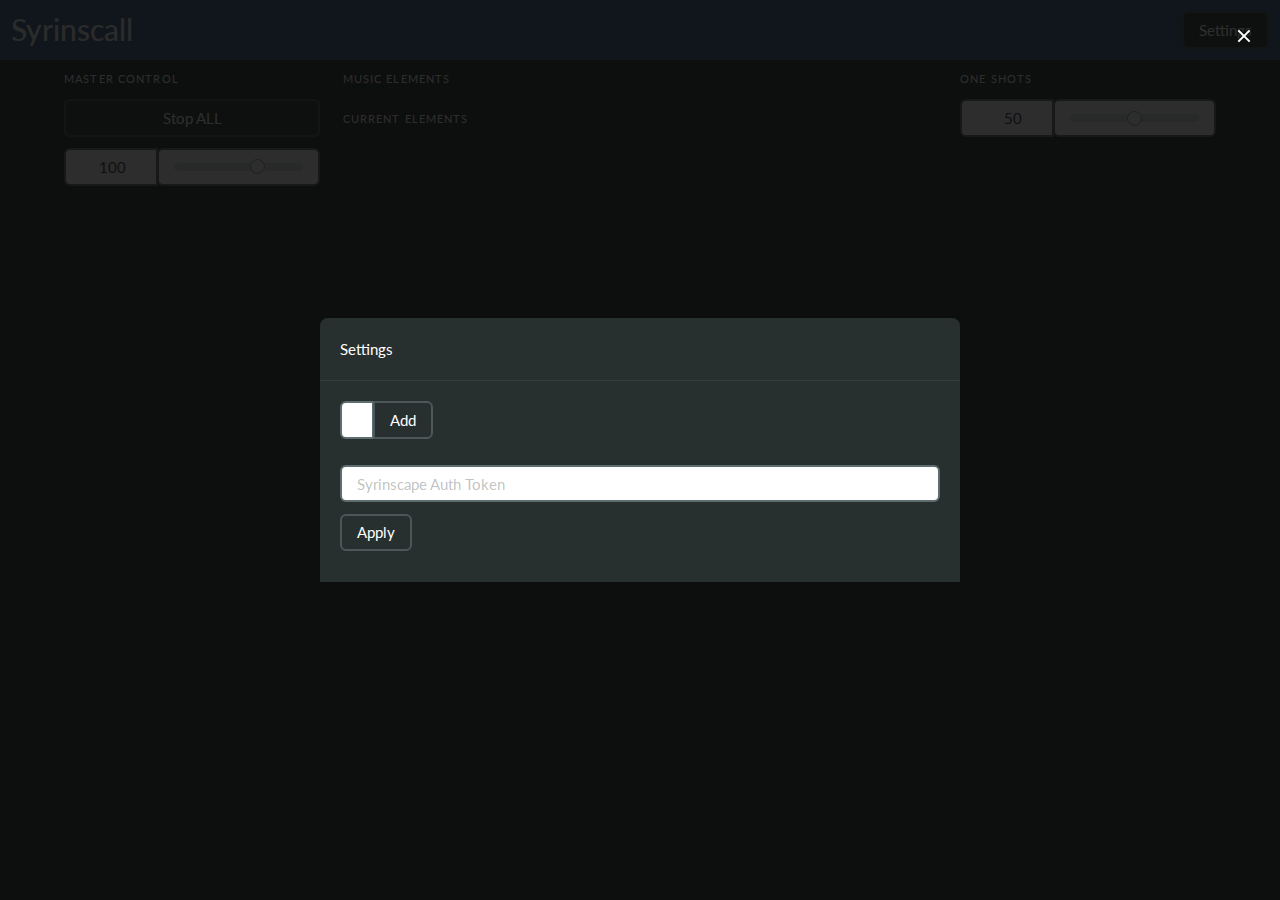
==== darkly.html @ 179a35b8 "Adds some theming support" ====
<?xml version="1.0" encoding="UTF-8"?>
<!DOCTYPE html>
<html xmlns="http://www.w3.org/1999/xhtml">
	<head>
		<meta http-equiv="Content-Type" content="text/html; charset=UTF-8" />
		<meta name="viewport" content="width=1024, user-scalable=no" />
		<link rel="stylesheet" href="css/syrinscall_darkly.css" />
		<title>Syrinscall</title>
		<script src="js/SaxonJS2.rt.js"></script>
		<script>
			window.onload = function () {
				SaxonJS.transform({
					stylesheetLocation: "js/Syrinscall.sef.json"
				},
				"async");
			}</script>
	</head>
	<body>
		<nav role="navigation">
			<div class="navbar-brand">
				<div class="navbar-item">
					<h1>Syrinscall</h1>
				</div>
			</div>
			<div class="navbar-menu">
				<div class="navbar-start"></div>
				<div class="navbar-end">
					<div class="navbar-item">
						<button id="show_settings">Settings</button>
					</div>
				</div>
			</div>
		</nav>
		<section id="settings" class="settings">
			<div class="modal-background"></div>
			<div class="modal-card">
				<header class="modal-card-head">
					<p>Settings</p>
				</header>
				<form id="settingsForm" class="modal-card-body">
					<div class="MoodChooser">
						<div class="SetChoose field has-addons">
							<div class="control">
								<p contenteditable="true" id="add_set" class="input is-fullwidth"></p>
							</div>
							<div class="control">
								<button id="choose_set" type="button" class="is-inactive">Add</button>
							</div>
						</div>
						<div id="ChosenSets" class="ChosenSets"></div>
						<input type="hidden" id="setsParams" name="sets"></input>
					</div>
					<div class="auth_token field">
						<div class="control">
							<input class="input" type="password" placeholder="Syrinscape Auth Token" id="update_auth" name="auth_token"/>
						</div>
					</div>
					<div class="field">
						<div class="control">
							<button id="submit_settings">Apply</button>
						</div>
					</div>
				</form>
			</div>
			<div class="modal-close is-large" id="modal_close" aria-label="close"></div>
		</section>
		<section class="control_panel">
			<form method="post" target="formResponses">
				<div id="Master" class="Master">
					<div id="Stop">
						<p class="menu-label">Master Control</p>
						<button id="master_stop" formaction="https://www.syrinscape.com/online/frontend-api/stop-all/" formmethod="get">Stop ALL</button>
						<div id="master-volume" class="field has-addons volume">
							<div class="control volume-number">
								<input id="master-volume-number" autocomplete="off" data-rid="master" class="input" type="number" min="0" max="150" step="1" value="100"/>
							</div>
							<div class="control volume-slider">
								<input id="master-volume-slider" autocomplete="off" data-rid="master" class="slider" type="range" min="0" max="150" step="1" value="100"/>
							</div>
						</div>
					</div>
					<div id="Moods">
					</div>
				</div>
				<div id="MoodElements" class="MoodElements">
					<div id="Music" class="Music">
						<p class="menu-label">Music Elements</p>
					</div>
					<div id="Elements" class="Elements">
						<p class="menu-label">Current Elements</p>
					</div>
				</div>
				<div id="OneShots" class="OneShots">
          <p class="menu-label">One Shots</p>
					<div id="oneshot-volume" class="field has-addons volume">
						<div class="control volume-number">
							<input id="oneshot-volume-number" data-rid="oneshot" class="input" type="number" min="0" max="100" step="1" value="50"/>
						</div>
						<div class="control volume-slider">
							<input id="oneshot-volume-slider" data-rid="oneshot" class="slider" type="range" min="0" max="100" step="1" value="50"/>
						</div>
					</div>
        </div>
				<section class="is-hidden" id="formcontrols">
					<iframe name="formResponses" id="formResponses" style="display:none"></iframe>
				</section>
			</form>
		</section>
	</body>
</html>
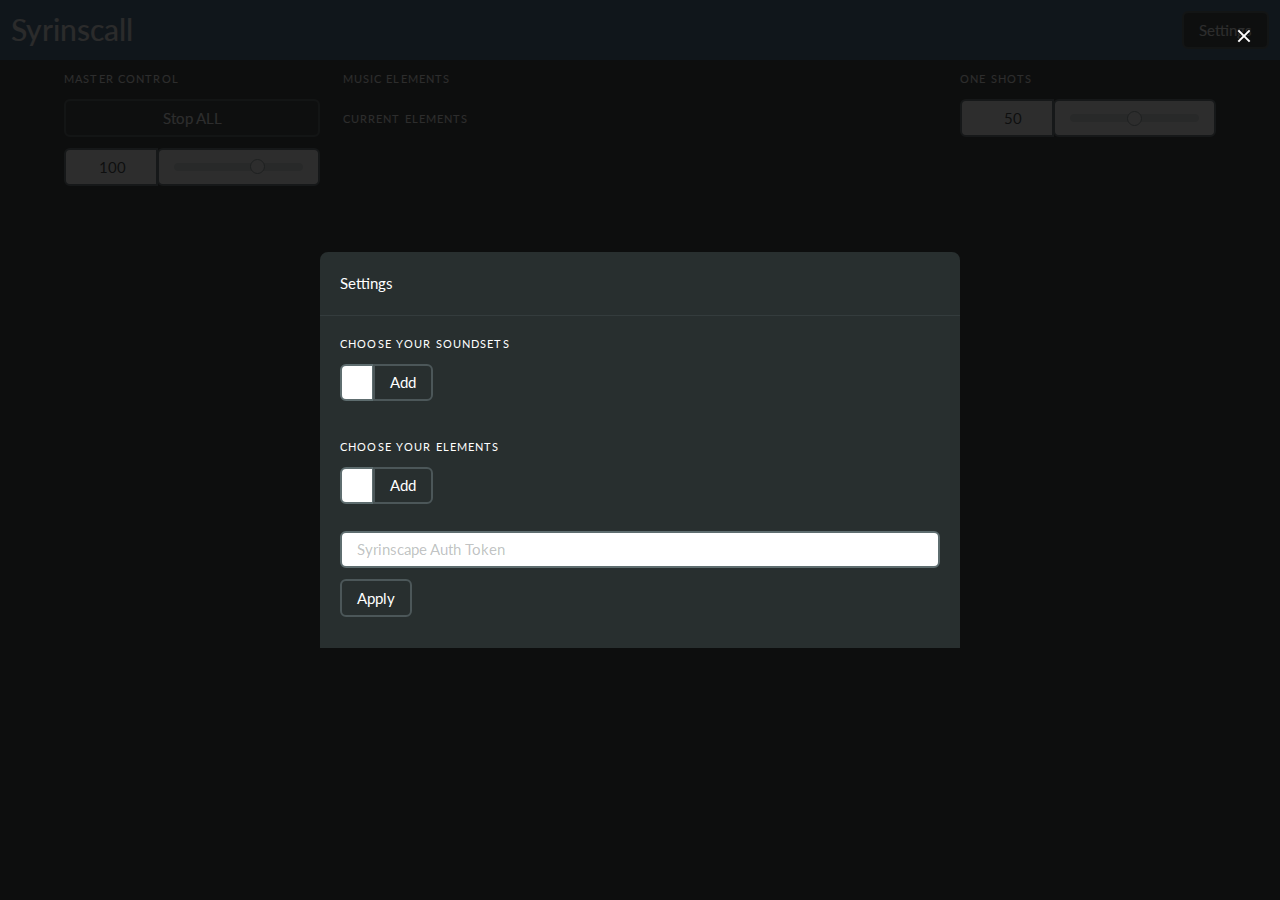
==== commit 080eb3c2: "Adds basic 'pinned' elements" ====
--- a/darkly.html
+++ b/darkly.html
@@ -39,6 +39,7 @@
 				</header>
 				<form id="settingsForm" class="modal-card-body">
 					<div class="MoodChooser">
+						<p class="menu-label">Choose your Soundsets</p>
 						<div class="SetChoose field has-addons">
 							<div class="control">
 								<p contenteditable="true" id="add_set" class="input is-fullwidth"></p>
@@ -49,6 +50,17 @@
 						</div>
 						<div id="ChosenSets" class="ChosenSets"></div>
 						<input type="hidden" id="setsParams" name="sets"></input>
+						<p class="menu-label">Choose your Elements</p>
+						<div class="SetChoose field has-addons">
+							<div class="control">
+								<p contenteditable="true" id="add_elem" class="input is-fullwidth"></p>
+					</div>
+							<div class="control">
+								<button id="choose_elem" type="button" class="is-inactive">Add</button>
+							</div>
+						</div>
+						<div id="ChosenElems" class="ChosenElems"></div>
+						<input type="hidden" id="elemsParams" name="elems"></input>
 					</div>
 					<div class="auth_token field">
 						<div class="control">
--- a/css/syrinscall_darkly.css
+++ b/css/syrinscall_darkly.css
@@ -4616,11 +4616,11 @@
   color: #e74c3c;
 }
 
-.field:not(:last-child), section.settings .ChosenSets:not(:last-child), .volume:not(:last-child) {
+.field:not(:last-child), section.settings .ChosenSets:not(:last-child), section.settings .ChosenElems:not(:last-child), .volume:not(:last-child) {
   margin-bottom: 0.75rem;
 }
 
-.field.has-addons, section.settings .has-addons.ChosenSets, section.settings .ChosenSets.volume, .volume {
+.field.has-addons, section.settings .has-addons.ChosenSets, section.settings .ChosenSets.volume, section.settings .has-addons.ChosenElems, section.settings .ChosenElems.volume, .volume {
   display: -webkit-box;
   display: -ms-flexbox;
   display: flex;
@@ -4629,116 +4629,152 @@
           justify-content: flex-start;
 }
 
-.field.has-addons .control:not(:last-child), section.settings .has-addons.ChosenSets .control:not(:last-child), section.settings .ChosenSets.volume .control:not(:last-child), .volume .control:not(:last-child) {
+.field.has-addons .control:not(:last-child), section.settings .has-addons.ChosenSets .control:not(:last-child), section.settings .ChosenSets.volume .control:not(:last-child), section.settings .has-addons.ChosenElems .control:not(:last-child), section.settings .ChosenElems.volume .control:not(:last-child), .volume .control:not(:last-child) {
   margin-right: -1px;
 }
 
-.field.has-addons .control:not(:first-child):not(:last-child) .button, section.settings .has-addons.ChosenSets .control:not(:first-child):not(:last-child) .button, section.settings .ChosenSets.volume .control:not(:first-child):not(:last-child) .button, .volume .control:not(:first-child):not(:last-child) .button, .field.has-addons .control:not(:first-child):not(:last-child) button, section.settings .has-addons.ChosenSets .control:not(:first-child):not(:last-child) button, section.settings .ChosenSets.volume .control:not(:first-child):not(:last-child) button, .volume .control:not(:first-child):not(:last-child) button,
+.field.has-addons .control:not(:first-child):not(:last-child) .button, section.settings .has-addons.ChosenSets .control:not(:first-child):not(:last-child) .button, section.settings .ChosenSets.volume .control:not(:first-child):not(:last-child) .button, section.settings .has-addons.ChosenElems .control:not(:first-child):not(:last-child) .button, section.settings .ChosenElems.volume .control:not(:first-child):not(:last-child) .button, .volume .control:not(:first-child):not(:last-child) .button, .field.has-addons .control:not(:first-child):not(:last-child) button, section.settings .has-addons.ChosenSets .control:not(:first-child):not(:last-child) button, section.settings .ChosenSets.volume .control:not(:first-child):not(:last-child) button, section.settings .has-addons.ChosenElems .control:not(:first-child):not(:last-child) button, section.settings .ChosenElems.volume .control:not(:first-child):not(:last-child) button, .volume .control:not(:first-child):not(:last-child) button,
 .field.has-addons .control:not(:first-child):not(:last-child) .input,
 section.settings .has-addons.ChosenSets .control:not(:first-child):not(:last-child) .input,
 section.settings .ChosenSets.volume .control:not(:first-child):not(:last-child) .input,
+section.settings .has-addons.ChosenElems .control:not(:first-child):not(:last-child) .input,
+section.settings .ChosenElems.volume .control:not(:first-child):not(:last-child) .input,
 .volume .control:not(:first-child):not(:last-child) .input,
 .field.has-addons .control:not(:first-child):not(:last-child) .volume .volume-slider .slider,
 section.settings .has-addons.ChosenSets .control:not(:first-child):not(:last-child) .volume .volume-slider .slider,
+section.settings .has-addons.ChosenElems .control:not(:first-child):not(:last-child) .volume .volume-slider .slider,
 .volume .control:not(:first-child):not(:last-child) .volume-slider .slider,
 .volume .volume-slider .control:not(:first-child):not(:last-child) .slider,
 .field.has-addons .control:not(:first-child):not(:last-child) .select select,
 section.settings .has-addons.ChosenSets .control:not(:first-child):not(:last-child) .select select,
 section.settings .ChosenSets.volume .control:not(:first-child):not(:last-child) .select select,
+section.settings .has-addons.ChosenElems .control:not(:first-child):not(:last-child) .select select,
+section.settings .ChosenElems.volume .control:not(:first-child):not(:last-child) .select select,
 .volume .control:not(:first-child):not(:last-child) .select select {
   border-radius: 0;
 }
 
-.field.has-addons .control:first-child:not(:only-child) .button, section.settings .has-addons.ChosenSets .control:first-child:not(:only-child) .button, section.settings .ChosenSets.volume .control:first-child:not(:only-child) .button, .volume .control:first-child:not(:only-child) .button, .field.has-addons .control:first-child:not(:only-child) button, section.settings .has-addons.ChosenSets .control:first-child:not(:only-child) button, section.settings .ChosenSets.volume .control:first-child:not(:only-child) button, .volume .control:first-child:not(:only-child) button,
+.field.has-addons .control:first-child:not(:only-child) .button, section.settings .has-addons.ChosenSets .control:first-child:not(:only-child) .button, section.settings .ChosenSets.volume .control:first-child:not(:only-child) .button, section.settings .has-addons.ChosenElems .control:first-child:not(:only-child) .button, section.settings .ChosenElems.volume .control:first-child:not(:only-child) .button, .volume .control:first-child:not(:only-child) .button, .field.has-addons .control:first-child:not(:only-child) button, section.settings .has-addons.ChosenSets .control:first-child:not(:only-child) button, section.settings .ChosenSets.volume .control:first-child:not(:only-child) button, section.settings .has-addons.ChosenElems .control:first-child:not(:only-child) button, section.settings .ChosenElems.volume .control:first-child:not(:only-child) button, .volume .control:first-child:not(:only-child) button,
 .field.has-addons .control:first-child:not(:only-child) .input,
 section.settings .has-addons.ChosenSets .control:first-child:not(:only-child) .input,
 section.settings .ChosenSets.volume .control:first-child:not(:only-child) .input,
+section.settings .has-addons.ChosenElems .control:first-child:not(:only-child) .input,
+section.settings .ChosenElems.volume .control:first-child:not(:only-child) .input,
 .volume .control:first-child:not(:only-child) .input,
 .field.has-addons .control:first-child:not(:only-child) .volume .volume-slider .slider,
 section.settings .has-addons.ChosenSets .control:first-child:not(:only-child) .volume .volume-slider .slider,
+section.settings .has-addons.ChosenElems .control:first-child:not(:only-child) .volume .volume-slider .slider,
 .volume .control:first-child:not(:only-child) .volume-slider .slider,
 .volume .volume-slider .control:first-child:not(:only-child) .slider,
 .field.has-addons .control:first-child:not(:only-child) .select select,
 section.settings .has-addons.ChosenSets .control:first-child:not(:only-child) .select select,
 section.settings .ChosenSets.volume .control:first-child:not(:only-child) .select select,
+section.settings .has-addons.ChosenElems .control:first-child:not(:only-child) .select select,
+section.settings .ChosenElems.volume .control:first-child:not(:only-child) .select select,
 .volume .control:first-child:not(:only-child) .select select {
   border-bottom-right-radius: 0;
   border-top-right-radius: 0;
 }
 
-.field.has-addons .control:last-child:not(:only-child) .button, section.settings .has-addons.ChosenSets .control:last-child:not(:only-child) .button, section.settings .ChosenSets.volume .control:last-child:not(:only-child) .button, .volume .control:last-child:not(:only-child) .button, .field.has-addons .control:last-child:not(:only-child) button, section.settings .has-addons.ChosenSets .control:last-child:not(:only-child) button, section.settings .ChosenSets.volume .control:last-child:not(:only-child) button, .volume .control:last-child:not(:only-child) button,
+.field.has-addons .control:last-child:not(:only-child) .button, section.settings .has-addons.ChosenSets .control:last-child:not(:only-child) .button, section.settings .ChosenSets.volume .control:last-child:not(:only-child) .button, section.settings .has-addons.ChosenElems .control:last-child:not(:only-child) .button, section.settings .ChosenElems.volume .control:last-child:not(:only-child) .button, .volume .control:last-child:not(:only-child) .button, .field.has-addons .control:last-child:not(:only-child) button, section.settings .has-addons.ChosenSets .control:last-child:not(:only-child) button, section.settings .ChosenSets.volume .control:last-child:not(:only-child) button, section.settings .has-addons.ChosenElems .control:last-child:not(:only-child) button, section.settings .ChosenElems.volume .control:last-child:not(:only-child) button, .volume .control:last-child:not(:only-child) button,
 .field.has-addons .control:last-child:not(:only-child) .input,
 section.settings .has-addons.ChosenSets .control:last-child:not(:only-child) .input,
 section.settings .ChosenSets.volume .control:last-child:not(:only-child) .input,
+section.settings .has-addons.ChosenElems .control:last-child:not(:only-child) .input,
+section.settings .ChosenElems.volume .control:last-child:not(:only-child) .input,
 .volume .control:last-child:not(:only-child) .input,
 .field.has-addons .control:last-child:not(:only-child) .volume .volume-slider .slider,
 section.settings .has-addons.ChosenSets .control:last-child:not(:only-child) .volume .volume-slider .slider,
+section.settings .has-addons.ChosenElems .control:last-child:not(:only-child) .volume .volume-slider .slider,
 .volume .control:last-child:not(:only-child) .volume-slider .slider,
 .volume .volume-slider .control:last-child:not(:only-child) .slider,
 .field.has-addons .control:last-child:not(:only-child) .select select,
 section.settings .has-addons.ChosenSets .control:last-child:not(:only-child) .select select,
 section.settings .ChosenSets.volume .control:last-child:not(:only-child) .select select,
+section.settings .has-addons.ChosenElems .control:last-child:not(:only-child) .select select,
+section.settings .ChosenElems.volume .control:last-child:not(:only-child) .select select,
 .volume .control:last-child:not(:only-child) .select select {
   border-bottom-left-radius: 0;
   border-top-left-radius: 0;
 }
 
-.field.has-addons .control .button:not([disabled]):hover, section.settings .has-addons.ChosenSets .control .button:not([disabled]):hover, section.settings .ChosenSets.volume .control .button:not([disabled]):hover, .volume .control .button:not([disabled]):hover, .field.has-addons .control button:not([disabled]):hover, section.settings .has-addons.ChosenSets .control button:not([disabled]):hover, section.settings .ChosenSets.volume .control button:not([disabled]):hover, .volume .control button:not([disabled]):hover, .field.has-addons .control .button:not([disabled]).is-hovered, section.settings .has-addons.ChosenSets .control .button:not([disabled]).is-hovered, section.settings .ChosenSets.volume .control .button:not([disabled]).is-hovered, .volume .control .button:not([disabled]).is-hovered, .field.has-addons .control button:not([disabled]).is-hovered, section.settings .has-addons.ChosenSets .control button:not([disabled]).is-hovered, section.settings .ChosenSets.volume .control button:not([disabled]).is-hovered, .volume .control button:not([disabled]).is-hovered,
+.field.has-addons .control .button:not([disabled]):hover, section.settings .has-addons.ChosenSets .control .button:not([disabled]):hover, section.settings .ChosenSets.volume .control .button:not([disabled]):hover, section.settings .has-addons.ChosenElems .control .button:not([disabled]):hover, section.settings .ChosenElems.volume .control .button:not([disabled]):hover, .volume .control .button:not([disabled]):hover, .field.has-addons .control button:not([disabled]):hover, section.settings .has-addons.ChosenSets .control button:not([disabled]):hover, section.settings .ChosenSets.volume .control button:not([disabled]):hover, section.settings .has-addons.ChosenElems .control button:not([disabled]):hover, section.settings .ChosenElems.volume .control button:not([disabled]):hover, .volume .control button:not([disabled]):hover, .field.has-addons .control .button:not([disabled]).is-hovered, section.settings .has-addons.ChosenSets .control .button:not([disabled]).is-hovered, section.settings .ChosenSets.volume .control .button:not([disabled]).is-hovered, section.settings .has-addons.ChosenElems .control .button:not([disabled]).is-hovered, section.settings .ChosenElems.volume .control .button:not([disabled]).is-hovered, .volume .control .button:not([disabled]).is-hovered, .field.has-addons .control button:not([disabled]).is-hovered, section.settings .has-addons.ChosenSets .control button:not([disabled]).is-hovered, section.settings .ChosenSets.volume .control button:not([disabled]).is-hovered, section.settings .has-addons.ChosenElems .control button:not([disabled]).is-hovered, section.settings .ChosenElems.volume .control button:not([disabled]).is-hovered, .volume .control button:not([disabled]).is-hovered,
 .field.has-addons .control .input:not([disabled]):hover,
 section.settings .has-addons.ChosenSets .control .input:not([disabled]):hover,
 section.settings .ChosenSets.volume .control .input:not([disabled]):hover,
+section.settings .has-addons.ChosenElems .control .input:not([disabled]):hover,
+section.settings .ChosenElems.volume .control .input:not([disabled]):hover,
 .volume .control .input:not([disabled]):hover,
 .field.has-addons .control .volume .volume-slider .slider:not([disabled]):hover,
 section.settings .has-addons.ChosenSets .control .volume .volume-slider .slider:not([disabled]):hover,
+section.settings .has-addons.ChosenElems .control .volume .volume-slider .slider:not([disabled]):hover,
 .volume .control .volume-slider .slider:not([disabled]):hover,
 .volume .volume-slider .control .slider:not([disabled]):hover,
 .field.has-addons .control .input:not([disabled]).is-hovered,
 section.settings .has-addons.ChosenSets .control .input:not([disabled]).is-hovered,
 section.settings .ChosenSets.volume .control .input:not([disabled]).is-hovered,
+section.settings .has-addons.ChosenElems .control .input:not([disabled]).is-hovered,
+section.settings .ChosenElems.volume .control .input:not([disabled]).is-hovered,
 .volume .control .input:not([disabled]).is-hovered,
 .field.has-addons .control .volume .volume-slider .slider:not([disabled]).is-hovered,
 section.settings .has-addons.ChosenSets .control .volume .volume-slider .slider:not([disabled]).is-hovered,
+section.settings .has-addons.ChosenElems .control .volume .volume-slider .slider:not([disabled]).is-hovered,
 .volume .control .volume-slider .slider:not([disabled]).is-hovered,
 .volume .volume-slider .control .slider:not([disabled]).is-hovered,
 .field.has-addons .control .select select:not([disabled]):hover,
 section.settings .has-addons.ChosenSets .control .select select:not([disabled]):hover,
 section.settings .ChosenSets.volume .control .select select:not([disabled]):hover,
+section.settings .has-addons.ChosenElems .control .select select:not([disabled]):hover,
+section.settings .ChosenElems.volume .control .select select:not([disabled]):hover,
 .volume .control .select select:not([disabled]):hover,
 .field.has-addons .control .select select:not([disabled]).is-hovered,
 section.settings .has-addons.ChosenSets .control .select select:not([disabled]).is-hovered,
 section.settings .ChosenSets.volume .control .select select:not([disabled]).is-hovered,
+section.settings .has-addons.ChosenElems .control .select select:not([disabled]).is-hovered,
+section.settings .ChosenElems.volume .control .select select:not([disabled]).is-hovered,
 .volume .control .select select:not([disabled]).is-hovered {
   z-index: 2;
 }
 
-.field.has-addons .control .button:not([disabled]):focus, section.settings .has-addons.ChosenSets .control .button:not([disabled]):focus, section.settings .ChosenSets.volume .control .button:not([disabled]):focus, .volume .control .button:not([disabled]):focus, .field.has-addons .control button:not([disabled]):focus, section.settings .has-addons.ChosenSets .control button:not([disabled]):focus, section.settings .ChosenSets.volume .control button:not([disabled]):focus, .volume .control button:not([disabled]):focus, .field.has-addons .control .button:not([disabled]).is-focused, section.settings .has-addons.ChosenSets .control .button:not([disabled]).is-focused, section.settings .ChosenSets.volume .control .button:not([disabled]).is-focused, .volume .control .button:not([disabled]).is-focused, .field.has-addons .control button:not([disabled]).is-focused, section.settings .has-addons.ChosenSets .control button:not([disabled]).is-focused, section.settings .ChosenSets.volume .control button:not([disabled]).is-focused, .volume .control button:not([disabled]).is-focused, .field.has-addons .control .button:not([disabled]):active, section.settings .has-addons.ChosenSets .control .button:not([disabled]):active, section.settings .ChosenSets.volume .control .button:not([disabled]):active, .volume .control .button:not([disabled]):active, .field.has-addons .control button:not([disabled]):active, section.settings .has-addons.ChosenSets .control button:not([disabled]):active, section.settings .ChosenSets.volume .control button:not([disabled]):active, .volume .control button:not([disabled]):active, .field.has-addons .control .button:not([disabled]).is-active, section.settings .has-addons.ChosenSets .control .button:not([disabled]).is-active, section.settings .ChosenSets.volume .control .button:not([disabled]).is-active, .volume .control .button:not([disabled]).is-active, .field.has-addons .control nav .button.navbar-menu:not([disabled]), nav .field.has-addons .control .button.navbar-menu:not([disabled]), section.settings .has-addons.ChosenSets .control nav .button.navbar-menu:not([disabled]), nav section.settings .has-addons.ChosenSets .control .button.navbar-menu:not([disabled]), section.settings .ChosenSets.volume .control nav .button.navbar-menu:not([disabled]), nav section.settings .ChosenSets.volume .control .button.navbar-menu:not([disabled]), .volume .control nav .button.navbar-menu:not([disabled]), nav .volume .control .button.navbar-menu:not([disabled]), .field.has-addons .control nav button.navbar-menu:not([disabled]), nav .field.has-addons .control button.navbar-menu:not([disabled]), section.settings .has-addons.ChosenSets .control nav button.navbar-menu:not([disabled]), nav section.settings .has-addons.ChosenSets .control button.navbar-menu:not([disabled]), section.settings .ChosenSets.volume .control nav button.navbar-menu:not([disabled]), nav section.settings .ChosenSets.volume .control button.navbar-menu:not([disabled]), .volume .control nav button.navbar-menu:not([disabled]), nav .volume .control button.navbar-menu:not([disabled]), .field.has-addons .control button:not([disabled]).is-active, section.settings .has-addons.ChosenSets .control button:not([disabled]).is-active, section.settings .ChosenSets.volume .control button:not([disabled]).is-active, .volume .control button:not([disabled]).is-active,
+.field.has-addons .control .button:not([disabled]):focus, section.settings .has-addons.ChosenSets .control .button:not([disabled]):focus, section.settings .ChosenSets.volume .control .button:not([disabled]):focus, section.settings .has-addons.ChosenElems .control .button:not([disabled]):focus, section.settings .ChosenElems.volume .control .button:not([disabled]):focus, .volume .control .button:not([disabled]):focus, .field.has-addons .control button:not([disabled]):focus, section.settings .has-addons.ChosenSets .control button:not([disabled]):focus, section.settings .ChosenSets.volume .control button:not([disabled]):focus, section.settings .has-addons.ChosenElems .control button:not([disabled]):focus, section.settings .ChosenElems.volume .control button:not([disabled]):focus, .volume .control button:not([disabled]):focus, .field.has-addons .control .button:not([disabled]).is-focused, section.settings .has-addons.ChosenSets .control .button:not([disabled]).is-focused, section.settings .ChosenSets.volume .control .button:not([disabled]).is-focused, section.settings .has-addons.ChosenElems .control .button:not([disabled]).is-focused, section.settings .ChosenElems.volume .control .button:not([disabled]).is-focused, .volume .control .button:not([disabled]).is-focused, .field.has-addons .control button:not([disabled]).is-focused, section.settings .has-addons.ChosenSets .control button:not([disabled]).is-focused, section.settings .ChosenSets.volume .control button:not([disabled]).is-focused, section.settings .has-addons.ChosenElems .control button:not([disabled]).is-focused, section.settings .ChosenElems.volume .control button:not([disabled]).is-focused, .volume .control button:not([disabled]).is-focused, .field.has-addons .control .button:not([disabled]):active, section.settings .has-addons.ChosenSets .control .button:not([disabled]):active, section.settings .ChosenSets.volume .control .button:not([disabled]):active, section.settings .has-addons.ChosenElems .control .button:not([disabled]):active, section.settings .ChosenElems.volume .control .button:not([disabled]):active, .volume .control .button:not([disabled]):active, .field.has-addons .control button:not([disabled]):active, section.settings .has-addons.ChosenSets .control button:not([disabled]):active, section.settings .ChosenSets.volume .control button:not([disabled]):active, section.settings .has-addons.ChosenElems .control button:not([disabled]):active, section.settings .ChosenElems.volume .control button:not([disabled]):active, .volume .control button:not([disabled]):active, .field.has-addons .control .button:not([disabled]).is-active, section.settings .has-addons.ChosenSets .control .button:not([disabled]).is-active, section.settings .ChosenSets.volume .control .button:not([disabled]).is-active, section.settings .has-addons.ChosenElems .control .button:not([disabled]).is-active, section.settings .ChosenElems.volume .control .button:not([disabled]).is-active, .volume .control .button:not([disabled]).is-active, .field.has-addons .control nav .button.navbar-menu:not([disabled]), nav .field.has-addons .control .button.navbar-menu:not([disabled]), section.settings .has-addons.ChosenSets .control nav .button.navbar-menu:not([disabled]), nav section.settings .has-addons.ChosenSets .control .button.navbar-menu:not([disabled]), section.settings .ChosenSets.volume .control nav .button.navbar-menu:not([disabled]), nav section.settings .ChosenSets.volume .control .button.navbar-menu:not([disabled]), section.settings .has-addons.ChosenElems .control nav .button.navbar-menu:not([disabled]), nav section.settings .has-addons.ChosenElems .control .button.navbar-menu:not([disabled]), section.settings .ChosenElems.volume .control nav .button.navbar-menu:not([disabled]), nav section.settings .ChosenElems.volume .control .button.navbar-menu:not([disabled]), .volume .control nav .button.navbar-menu:not([disabled]), nav .volume .control .button.navbar-menu:not([disabled]), .field.has-addons .control nav button.navbar-menu:not([disabled]), nav .field.has-addons .control button.navbar-menu:not([disabled]), section.settings .has-addons.ChosenSets .control nav button.navbar-menu:not([disabled]), nav section.settings .has-addons.ChosenSets .control button.navbar-menu:not([disabled]), section.settings .ChosenSets.volume .control nav button.navbar-menu:not([disabled]), nav section.settings .ChosenSets.volume .control button.navbar-menu:not([disabled]), section.settings .has-addons.ChosenElems .control nav button.navbar-menu:not([disabled]), nav section.settings .has-addons.ChosenElems .control button.navbar-menu:not([disabled]), section.settings .ChosenElems.volume .control nav button.navbar-menu:not([disabled]), nav section.settings .ChosenElems.volume .control button.navbar-menu:not([disabled]), .volume .control nav button.navbar-menu:not([disabled]), nav .volume .control button.navbar-menu:not([disabled]), .field.has-addons .control button:not([disabled]).is-active, section.settings .has-addons.ChosenSets .control button:not([disabled]).is-active, section.settings .ChosenSets.volume .control button:not([disabled]).is-active, section.settings .has-addons.ChosenElems .control button:not([disabled]).is-active, section.settings .ChosenElems.volume .control button:not([disabled]).is-active, .volume .control button:not([disabled]).is-active,
 .field.has-addons .control .input:not([disabled]):focus,
 section.settings .has-addons.ChosenSets .control .input:not([disabled]):focus,
 section.settings .ChosenSets.volume .control .input:not([disabled]):focus,
+section.settings .has-addons.ChosenElems .control .input:not([disabled]):focus,
+section.settings .ChosenElems.volume .control .input:not([disabled]):focus,
 .volume .control .input:not([disabled]):focus,
 .field.has-addons .control .volume .volume-slider .slider:not([disabled]):focus,
 section.settings .has-addons.ChosenSets .control .volume .volume-slider .slider:not([disabled]):focus,
+section.settings .has-addons.ChosenElems .control .volume .volume-slider .slider:not([disabled]):focus,
 .volume .control .volume-slider .slider:not([disabled]):focus,
 .volume .volume-slider .control .slider:not([disabled]):focus,
 .field.has-addons .control .input:not([disabled]).is-focused,
 section.settings .has-addons.ChosenSets .control .input:not([disabled]).is-focused,
 section.settings .ChosenSets.volume .control .input:not([disabled]).is-focused,
+section.settings .has-addons.ChosenElems .control .input:not([disabled]).is-focused,
+section.settings .ChosenElems.volume .control .input:not([disabled]).is-focused,
 .volume .control .input:not([disabled]).is-focused,
 .field.has-addons .control .volume .volume-slider .slider:not([disabled]).is-focused,
 section.settings .has-addons.ChosenSets .control .volume .volume-slider .slider:not([disabled]).is-focused,
+section.settings .has-addons.ChosenElems .control .volume .volume-slider .slider:not([disabled]).is-focused,
 .volume .control .volume-slider .slider:not([disabled]).is-focused,
 .volume .volume-slider .control .slider:not([disabled]).is-focused,
 .field.has-addons .control .input:not([disabled]):active,
 section.settings .has-addons.ChosenSets .control .input:not([disabled]):active,
 section.settings .ChosenSets.volume .control .input:not([disabled]):active,
+section.settings .has-addons.ChosenElems .control .input:not([disabled]):active,
+section.settings .ChosenElems.volume .control .input:not([disabled]):active,
 .volume .control .input:not([disabled]):active,
 .field.has-addons .control .volume .volume-slider .slider:not([disabled]):active,
 section.settings .has-addons.ChosenSets .control .volume .volume-slider .slider:not([disabled]):active,
+section.settings .has-addons.ChosenElems .control .volume .volume-slider .slider:not([disabled]):active,
 .volume .control .volume-slider .slider:not([disabled]):active,
 .volume .volume-slider .control .slider:not([disabled]):active,
 .field.has-addons .control .input:not([disabled]).is-active,
 section.settings .has-addons.ChosenSets .control .input:not([disabled]).is-active,
 section.settings .ChosenSets.volume .control .input:not([disabled]).is-active,
+section.settings .has-addons.ChosenElems .control .input:not([disabled]).is-active,
+section.settings .ChosenElems.volume .control .input:not([disabled]).is-active,
 .volume .control .input:not([disabled]).is-active,
 .field.has-addons .control nav .input.navbar-menu:not([disabled]),
 nav .field.has-addons .control .input.navbar-menu:not([disabled]),
@@ -4746,35 +4782,50 @@
 nav section.settings .has-addons.ChosenSets .control .input.navbar-menu:not([disabled]),
 section.settings .ChosenSets.volume .control nav .input.navbar-menu:not([disabled]),
 nav section.settings .ChosenSets.volume .control .input.navbar-menu:not([disabled]),
+section.settings .has-addons.ChosenElems .control nav .input.navbar-menu:not([disabled]),
+nav section.settings .has-addons.ChosenElems .control .input.navbar-menu:not([disabled]),
+section.settings .ChosenElems.volume .control nav .input.navbar-menu:not([disabled]),
+nav section.settings .ChosenElems.volume .control .input.navbar-menu:not([disabled]),
 .volume .control nav .input.navbar-menu:not([disabled]),
 nav .volume .control .input.navbar-menu:not([disabled]),
 .field.has-addons .control nav .volume .volume-slider .navbar-menu.slider:not([disabled]),
 section.settings .has-addons.ChosenSets .control nav .volume .volume-slider .navbar-menu.slider:not([disabled]),
+section.settings .has-addons.ChosenElems .control nav .volume .volume-slider .navbar-menu.slider:not([disabled]),
 nav .volume .control .volume-slider .navbar-menu.slider:not([disabled]),
 nav .volume .volume-slider .control .navbar-menu.slider:not([disabled]),
 .field.has-addons .control .volume .volume-slider nav .navbar-menu.slider:not([disabled]),
 section.settings .has-addons.ChosenSets .control .volume .volume-slider nav .navbar-menu.slider:not([disabled]),
+section.settings .has-addons.ChosenElems .control .volume .volume-slider nav .navbar-menu.slider:not([disabled]),
 .volume .control .volume-slider nav .navbar-menu.slider:not([disabled]),
 .volume .volume-slider nav .control .navbar-menu.slider:not([disabled]),
 .field.has-addons .control .volume .volume-slider .slider:not([disabled]).is-active,
 section.settings .has-addons.ChosenSets .control .volume .volume-slider .slider:not([disabled]).is-active,
+section.settings .has-addons.ChosenElems .control .volume .volume-slider .slider:not([disabled]).is-active,
 .volume .control .volume-slider .slider:not([disabled]).is-active,
 .volume .volume-slider .control .slider:not([disabled]).is-active,
 .field.has-addons .control .select select:not([disabled]):focus,
 section.settings .has-addons.ChosenSets .control .select select:not([disabled]):focus,
 section.settings .ChosenSets.volume .control .select select:not([disabled]):focus,
+section.settings .has-addons.ChosenElems .control .select select:not([disabled]):focus,
+section.settings .ChosenElems.volume .control .select select:not([disabled]):focus,
 .volume .control .select select:not([disabled]):focus,
 .field.has-addons .control .select select:not([disabled]).is-focused,
 section.settings .has-addons.ChosenSets .control .select select:not([disabled]).is-focused,
 section.settings .ChosenSets.volume .control .select select:not([disabled]).is-focused,
+section.settings .has-addons.ChosenElems .control .select select:not([disabled]).is-focused,
+section.settings .ChosenElems.volume .control .select select:not([disabled]).is-focused,
 .volume .control .select select:not([disabled]).is-focused,
 .field.has-addons .control .select select:not([disabled]):active,
 section.settings .has-addons.ChosenSets .control .select select:not([disabled]):active,
 section.settings .ChosenSets.volume .control .select select:not([disabled]):active,
+section.settings .has-addons.ChosenElems .control .select select:not([disabled]):active,
+section.settings .ChosenElems.volume .control .select select:not([disabled]):active,
 .volume .control .select select:not([disabled]):active,
 .field.has-addons .control .select select:not([disabled]).is-active,
 section.settings .has-addons.ChosenSets .control .select select:not([disabled]).is-active,
 section.settings .ChosenSets.volume .control .select select:not([disabled]).is-active,
+section.settings .has-addons.ChosenElems .control .select select:not([disabled]).is-active,
+section.settings .ChosenElems.volume .control .select select:not([disabled]).is-active,
 .volume .control .select select:not([disabled]).is-active,
 .field.has-addons .control .select nav select.navbar-menu:not([disabled]),
 nav .field.has-addons .control .select select.navbar-menu:not([disabled]),
@@ -4782,39 +4833,54 @@
 nav section.settings .has-addons.ChosenSets .control .select select.navbar-menu:not([disabled]),
 section.settings .ChosenSets.volume .control .select nav select.navbar-menu:not([disabled]),
 nav section.settings .ChosenSets.volume .control .select select.navbar-menu:not([disabled]),
+section.settings .has-addons.ChosenElems .control .select nav select.navbar-menu:not([disabled]),
+nav section.settings .has-addons.ChosenElems .control .select select.navbar-menu:not([disabled]),
+section.settings .ChosenElems.volume .control .select nav select.navbar-menu:not([disabled]),
+nav section.settings .ChosenElems.volume .control .select select.navbar-menu:not([disabled]),
 .volume .control .select nav select.navbar-menu:not([disabled]),
 nav .volume .control .select select.navbar-menu:not([disabled]) {
   z-index: 3;
 }
 
-.field.has-addons .control .button:not([disabled]):focus:hover, section.settings .has-addons.ChosenSets .control .button:not([disabled]):focus:hover, section.settings .ChosenSets.volume .control .button:not([disabled]):focus:hover, .volume .control .button:not([disabled]):focus:hover, .field.has-addons .control button:not([disabled]):focus:hover, section.settings .has-addons.ChosenSets .control button:not([disabled]):focus:hover, section.settings .ChosenSets.volume .control button:not([disabled]):focus:hover, .volume .control button:not([disabled]):focus:hover, .field.has-addons .control .button:not([disabled]).is-focused:hover, section.settings .has-addons.ChosenSets .control .button:not([disabled]).is-focused:hover, section.settings .ChosenSets.volume .control .button:not([disabled]).is-focused:hover, .volume .control .button:not([disabled]).is-focused:hover, .field.has-addons .control button:not([disabled]).is-focused:hover, section.settings .has-addons.ChosenSets .control button:not([disabled]).is-focused:hover, section.settings .ChosenSets.volume .control button:not([disabled]).is-focused:hover, .volume .control button:not([disabled]).is-focused:hover, .field.has-addons .control .button:not([disabled]):active:hover, section.settings .has-addons.ChosenSets .control .button:not([disabled]):active:hover, section.settings .ChosenSets.volume .control .button:not([disabled]):active:hover, .volume .control .button:not([disabled]):active:hover, .field.has-addons .control button:not([disabled]):active:hover, section.settings .has-addons.ChosenSets .control button:not([disabled]):active:hover, section.settings .ChosenSets.volume .control button:not([disabled]):active:hover, .volume .control button:not([disabled]):active:hover, .field.has-addons .control .button:not([disabled]).is-active:hover, section.settings .has-addons.ChosenSets .control .button:not([disabled]).is-active:hover, section.settings .ChosenSets.volume .control .button:not([disabled]).is-active:hover, .volume .control .button:not([disabled]).is-active:hover, .field.has-addons .control nav .button.navbar-menu:not([disabled]):hover, nav .field.has-addons .control .button.navbar-menu:not([disabled]):hover, section.settings .has-addons.ChosenSets .control nav .button.navbar-menu:not([disabled]):hover, nav section.settings .has-addons.ChosenSets .control .button.navbar-menu:not([disabled]):hover, section.settings .ChosenSets.volume .control nav .button.navbar-menu:not([disabled]):hover, nav section.settings .ChosenSets.volume .control .button.navbar-menu:not([disabled]):hover, .volume .control nav .button.navbar-menu:not([disabled]):hover, nav .volume .control .button.navbar-menu:not([disabled]):hover, .field.has-addons .control nav button.navbar-menu:not([disabled]):hover, nav .field.has-addons .control button.navbar-menu:not([disabled]):hover, section.settings .has-addons.ChosenSets .control nav button.navbar-menu:not([disabled]):hover, nav section.settings .has-addons.ChosenSets .control button.navbar-menu:not([disabled]):hover, section.settings .ChosenSets.volume .control nav button.navbar-menu:not([disabled]):hover, nav section.settings .ChosenSets.volume .control button.navbar-menu:not([disabled]):hover, .volume .control nav button.navbar-menu:not([disabled]):hover, nav .volume .control button.navbar-menu:not([disabled]):hover, .field.has-addons .control button:not([disabled]).is-active:hover, section.settings .has-addons.ChosenSets .control button:not([disabled]).is-active:hover, section.settings .ChosenSets.volume .control button:not([disabled]).is-active:hover, .volume .control button:not([disabled]).is-active:hover,
+.field.has-addons .control .button:not([disabled]):focus:hover, section.settings .has-addons.ChosenSets .control .button:not([disabled]):focus:hover, section.settings .ChosenSets.volume .control .button:not([disabled]):focus:hover, section.settings .has-addons.ChosenElems .control .button:not([disabled]):focus:hover, section.settings .ChosenElems.volume .control .button:not([disabled]):focus:hover, .volume .control .button:not([disabled]):focus:hover, .field.has-addons .control button:not([disabled]):focus:hover, section.settings .has-addons.ChosenSets .control button:not([disabled]):focus:hover, section.settings .ChosenSets.volume .control button:not([disabled]):focus:hover, section.settings .has-addons.ChosenElems .control button:not([disabled]):focus:hover, section.settings .ChosenElems.volume .control button:not([disabled]):focus:hover, .volume .control button:not([disabled]):focus:hover, .field.has-addons .control .button:not([disabled]).is-focused:hover, section.settings .has-addons.ChosenSets .control .button:not([disabled]).is-focused:hover, section.settings .ChosenSets.volume .control .button:not([disabled]).is-focused:hover, section.settings .has-addons.ChosenElems .control .button:not([disabled]).is-focused:hover, section.settings .ChosenElems.volume .control .button:not([disabled]).is-focused:hover, .volume .control .button:not([disabled]).is-focused:hover, .field.has-addons .control button:not([disabled]).is-focused:hover, section.settings .has-addons.ChosenSets .control button:not([disabled]).is-focused:hover, section.settings .ChosenSets.volume .control button:not([disabled]).is-focused:hover, section.settings .has-addons.ChosenElems .control button:not([disabled]).is-focused:hover, section.settings .ChosenElems.volume .control button:not([disabled]).is-focused:hover, .volume .control button:not([disabled]).is-focused:hover, .field.has-addons .control .button:not([disabled]):active:hover, section.settings .has-addons.ChosenSets .control .button:not([disabled]):active:hover, section.settings .ChosenSets.volume .control .button:not([disabled]):active:hover, section.settings .has-addons.ChosenElems .control .button:not([disabled]):active:hover, section.settings .ChosenElems.volume .control .button:not([disabled]):active:hover, .volume .control .button:not([disabled]):active:hover, .field.has-addons .control button:not([disabled]):active:hover, section.settings .has-addons.ChosenSets .control button:not([disabled]):active:hover, section.settings .ChosenSets.volume .control button:not([disabled]):active:hover, section.settings .has-addons.ChosenElems .control button:not([disabled]):active:hover, section.settings .ChosenElems.volume .control button:not([disabled]):active:hover, .volume .control button:not([disabled]):active:hover, .field.has-addons .control .button:not([disabled]).is-active:hover, section.settings .has-addons.ChosenSets .control .button:not([disabled]).is-active:hover, section.settings .ChosenSets.volume .control .button:not([disabled]).is-active:hover, section.settings .has-addons.ChosenElems .control .button:not([disabled]).is-active:hover, section.settings .ChosenElems.volume .control .button:not([disabled]).is-active:hover, .volume .control .button:not([disabled]).is-active:hover, .field.has-addons .control nav .button.navbar-menu:not([disabled]):hover, nav .field.has-addons .control .button.navbar-menu:not([disabled]):hover, section.settings .has-addons.ChosenSets .control nav .button.navbar-menu:not([disabled]):hover, nav section.settings .has-addons.ChosenSets .control .button.navbar-menu:not([disabled]):hover, section.settings .ChosenSets.volume .control nav .button.navbar-menu:not([disabled]):hover, nav section.settings .ChosenSets.volume .control .button.navbar-menu:not([disabled]):hover, section.settings .has-addons.ChosenElems .control nav .button.navbar-menu:not([disabled]):hover, nav section.settings .has-addons.ChosenElems .control .button.navbar-menu:not([disabled]):hover, section.settings .ChosenElems.volume .control nav .button.navbar-menu:not([disabled]):hover, nav section.settings .ChosenElems.volume .control .button.navbar-menu:not([disabled]):hover, .volume .control nav .button.navbar-menu:not([disabled]):hover, nav .volume .control .button.navbar-menu:not([disabled]):hover, .field.has-addons .control nav button.navbar-menu:not([disabled]):hover, nav .field.has-addons .control button.navbar-menu:not([disabled]):hover, section.settings .has-addons.ChosenSets .control nav button.navbar-menu:not([disabled]):hover, nav section.settings .has-addons.ChosenSets .control button.navbar-menu:not([disabled]):hover, section.settings .ChosenSets.volume .control nav button.navbar-menu:not([disabled]):hover, nav section.settings .ChosenSets.volume .control button.navbar-menu:not([disabled]):hover, section.settings .has-addons.ChosenElems .control nav button.navbar-menu:not([disabled]):hover, nav section.settings .has-addons.ChosenElems .control button.navbar-menu:not([disabled]):hover, section.settings .ChosenElems.volume .control nav button.navbar-menu:not([disabled]):hover, nav section.settings .ChosenElems.volume .control button.navbar-menu:not([disabled]):hover, .volume .control nav button.navbar-menu:not([disabled]):hover, nav .volume .control button.navbar-menu:not([disabled]):hover, .field.has-addons .control button:not([disabled]).is-active:hover, section.settings .has-addons.ChosenSets .control button:not([disabled]).is-active:hover, section.settings .ChosenSets.volume .control button:not([disabled]).is-active:hover, section.settings .has-addons.ChosenElems .control button:not([disabled]).is-active:hover, section.settings .ChosenElems.volume .control button:not([disabled]).is-active:hover, .volume .control button:not([disabled]).is-active:hover,
 .field.has-addons .control .input:not([disabled]):focus:hover,
 section.settings .has-addons.ChosenSets .control .input:not([disabled]):focus:hover,
 section.settings .ChosenSets.volume .control .input:not([disabled]):focus:hover,
+section.settings .has-addons.ChosenElems .control .input:not([disabled]):focus:hover,
+section.settings .ChosenElems.volume .control .input:not([disabled]):focus:hover,
 .volume .control .input:not([disabled]):focus:hover,
 .field.has-addons .control .volume .volume-slider .slider:not([disabled]):focus:hover,
 section.settings .has-addons.ChosenSets .control .volume .volume-slider .slider:not([disabled]):focus:hover,
+section.settings .has-addons.ChosenElems .control .volume .volume-slider .slider:not([disabled]):focus:hover,
 .volume .control .volume-slider .slider:not([disabled]):focus:hover,
 .volume .volume-slider .control .slider:not([disabled]):focus:hover,
 .field.has-addons .control .input:not([disabled]).is-focused:hover,
 section.settings .has-addons.ChosenSets .control .input:not([disabled]).is-focused:hover,
 section.settings .ChosenSets.volume .control .input:not([disabled]).is-focused:hover,
+section.settings .has-addons.ChosenElems .control .input:not([disabled]).is-focused:hover,
+section.settings .ChosenElems.volume .control .input:not([disabled]).is-focused:hover,
 .volume .control .input:not([disabled]).is-focused:hover,
 .field.has-addons .control .volume .volume-slider .slider:not([disabled]).is-focused:hover,
 section.settings .has-addons.ChosenSets .control .volume .volume-slider .slider:not([disabled]).is-focused:hover,
+section.settings .has-addons.ChosenElems .control .volume .volume-slider .slider:not([disabled]).is-focused:hover,
 .volume .control .volume-slider .slider:not([disabled]).is-focused:hover,
 .volume .volume-slider .control .slider:not([disabled]).is-focused:hover,
 .field.has-addons .control .input:not([disabled]):active:hover,
 section.settings .has-addons.ChosenSets .control .input:not([disabled]):active:hover,
 section.settings .ChosenSets.volume .control .input:not([disabled]):active:hover,
+section.settings .has-addons.ChosenElems .control .input:not([disabled]):active:hover,
+section.settings .ChosenElems.volume .control .input:not([disabled]):active:hover,
 .volume .control .input:not([disabled]):active:hover,
 .field.has-addons .control .volume .volume-slider .slider:not([disabled]):active:hover,
 section.settings .has-addons.ChosenSets .control .volume .volume-slider .slider:not([disabled]):active:hover,
+section.settings .has-addons.ChosenElems .control .volume .volume-slider .slider:not([disabled]):active:hover,
 .volume .control .volume-slider .slider:not([disabled]):active:hover,
 .volume .volume-slider .control .slider:not([disabled]):active:hover,
 .field.has-addons .control .input:not([disabled]).is-active:hover,
 section.settings .has-addons.ChosenSets .control .input:not([disabled]).is-active:hover,
 section.settings .ChosenSets.volume .control .input:not([disabled]).is-active:hover,
+section.settings .has-addons.ChosenElems .control .input:not([disabled]).is-active:hover,
+section.settings .ChosenElems.volume .control .input:not([disabled]).is-active:hover,
 .volume .control .input:not([disabled]).is-active:hover,
 .field.has-addons .control nav .input.navbar-menu:not([disabled]):hover,
 nav .field.has-addons .control .input.navbar-menu:not([disabled]):hover,
@@ -4822,35 +4888,50 @@
 nav section.settings .has-addons.ChosenSets .control .input.navbar-menu:not([disabled]):hover,
 section.settings .ChosenSets.volume .control nav .input.navbar-menu:not([disabled]):hover,
 nav section.settings .ChosenSets.volume .control .input.navbar-menu:not([disabled]):hover,
+section.settings .has-addons.ChosenElems .control nav .input.navbar-menu:not([disabled]):hover,
+nav section.settings .has-addons.ChosenElems .control .input.navbar-menu:not([disabled]):hover,
+section.settings .ChosenElems.volume .control nav .input.navbar-menu:not([disabled]):hover,
+nav section.settings .ChosenElems.volume .control .input.navbar-menu:not([disabled]):hover,
 .volume .control nav .input.navbar-menu:not([disabled]):hover,
 nav .volume .control .input.navbar-menu:not([disabled]):hover,
 .field.has-addons .control nav .volume .volume-slider .navbar-menu.slider:not([disabled]):hover,
 section.settings .has-addons.ChosenSets .control nav .volume .volume-slider .navbar-menu.slider:not([disabled]):hover,
+section.settings .has-addons.ChosenElems .control nav .volume .volume-slider .navbar-menu.slider:not([disabled]):hover,
 nav .volume .control .volume-slider .navbar-menu.slider:not([disabled]):hover,
 nav .volume .volume-slider .control .navbar-menu.slider:not([disabled]):hover,
 .field.has-addons .control .volume .volume-slider nav .navbar-menu.slider:not([disabled]):hover,
 section.settings .has-addons.ChosenSets .control .volume .volume-slider nav .navbar-menu.slider:not([disabled]):hover,
+section.settings .has-addons.ChosenElems .control .volume .volume-slider nav .navbar-menu.slider:not([disabled]):hover,
 .volume .control .volume-slider nav .navbar-menu.slider:not([disabled]):hover,
 .volume .volume-slider nav .control .navbar-menu.slider:not([disabled]):hover,
 .field.has-addons .control .volume .volume-slider .slider:not([disabled]).is-active:hover,
 section.settings .has-addons.ChosenSets .control .volume .volume-slider .slider:not([disabled]).is-active:hover,
+section.settings .has-addons.ChosenElems .control .volume .volume-slider .slider:not([disabled]).is-active:hover,
 .volume .control .volume-slider .slider:not([disabled]).is-active:hover,
 .volume .volume-slider .control .slider:not([disabled]).is-active:hover,
 .field.has-addons .control .select select:not([disabled]):focus:hover,
 section.settings .has-addons.ChosenSets .control .select select:not([disabled]):focus:hover,
 section.settings .ChosenSets.volume .control .select select:not([disabled]):focus:hover,
+section.settings .has-addons.ChosenElems .control .select select:not([disabled]):focus:hover,
+section.settings .ChosenElems.volume .control .select select:not([disabled]):focus:hover,
 .volume .control .select select:not([disabled]):focus:hover,
 .field.has-addons .control .select select:not([disabled]).is-focused:hover,
 section.settings .has-addons.ChosenSets .control .select select:not([disabled]).is-focused:hover,
 section.settings .ChosenSets.volume .control .select select:not([disabled]).is-focused:hover,
+section.settings .has-addons.ChosenElems .control .select select:not([disabled]).is-focused:hover,
+section.settings .ChosenElems.volume .control .select select:not([disabled]).is-focused:hover,
 .volume .control .select select:not([disabled]).is-focused:hover,
 .field.has-addons .control .select select:not([disabled]):active:hover,
 section.settings .has-addons.ChosenSets .control .select select:not([disabled]):active:hover,
 section.settings .ChosenSets.volume .control .select select:not([disabled]):active:hover,
+section.settings .has-addons.ChosenElems .control .select select:not([disabled]):active:hover,
+section.settings .ChosenElems.volume .control .select select:not([disabled]):active:hover,
 .volume .control .select select:not([disabled]):active:hover,
 .field.has-addons .control .select select:not([disabled]).is-active:hover,
 section.settings .has-addons.ChosenSets .control .select select:not([disabled]).is-active:hover,
 section.settings .ChosenSets.volume .control .select select:not([disabled]).is-active:hover,
+section.settings .has-addons.ChosenElems .control .select select:not([disabled]).is-active:hover,
+section.settings .ChosenElems.volume .control .select select:not([disabled]).is-active:hover,
 .volume .control .select select:not([disabled]).is-active:hover,
 .field.has-addons .control .select nav select.navbar-menu:not([disabled]):hover,
 nav .field.has-addons .control .select select.navbar-menu:not([disabled]):hover,
@@ -4858,12 +4939,16 @@
 nav section.settings .has-addons.ChosenSets .control .select select.navbar-menu:not([disabled]):hover,
 section.settings .ChosenSets.volume .control .select nav select.navbar-menu:not([disabled]):hover,
 nav section.settings .ChosenSets.volume .control .select select.navbar-menu:not([disabled]):hover,
+section.settings .has-addons.ChosenElems .control .select nav select.navbar-menu:not([disabled]):hover,
+nav section.settings .has-addons.ChosenElems .control .select select.navbar-menu:not([disabled]):hover,
+section.settings .ChosenElems.volume .control .select nav select.navbar-menu:not([disabled]):hover,
+nav section.settings .ChosenElems.volume .control .select select.navbar-menu:not([disabled]):hover,
 .volume .control .select nav select.navbar-menu:not([disabled]):hover,
 nav .volume .control .select select.navbar-menu:not([disabled]):hover {
   z-index: 4;
 }
 
-.field.has-addons .control.is-expanded, section.settings .has-addons.ChosenSets .control.is-expanded, section.settings .ChosenSets.volume .control.is-expanded, .volume .control.is-expanded {
+.field.has-addons .control.is-expanded, section.settings .has-addons.ChosenSets .control.is-expanded, section.settings .ChosenSets.volume .control.is-expanded, section.settings .has-addons.ChosenElems .control.is-expanded, section.settings .ChosenElems.volume .control.is-expanded, .volume .control.is-expanded {
   -webkit-box-flex: 1;
       -ms-flex-positive: 1;
           flex-grow: 1;
@@ -4871,19 +4956,19 @@
       flex-shrink: 1;
 }
 
-.field.has-addons.has-addons-centered, section.settings .has-addons.has-addons-centered.ChosenSets, section.settings .has-addons-centered.ChosenSets.volume, .has-addons-centered.volume {
+.field.has-addons.has-addons-centered, section.settings .has-addons.has-addons-centered.ChosenSets, section.settings .has-addons-centered.ChosenSets.volume, section.settings .has-addons.has-addons-centered.ChosenElems, section.settings .has-addons-centered.ChosenElems.volume, .has-addons-centered.volume {
   -webkit-box-pack: center;
       -ms-flex-pack: center;
           justify-content: center;
 }
 
-.field.has-addons.has-addons-right, section.settings .has-addons.has-addons-right.ChosenSets, section.settings .has-addons-right.ChosenSets.volume, .has-addons-right.volume {
+.field.has-addons.has-addons-right, section.settings .has-addons.has-addons-right.ChosenSets, section.settings .has-addons-right.ChosenSets.volume, section.settings .has-addons.has-addons-right.ChosenElems, section.settings .has-addons-right.ChosenElems.volume, .has-addons-right.volume {
   -webkit-box-pack: end;
       -ms-flex-pack: end;
           justify-content: flex-end;
 }
 
-.field.has-addons.has-addons-fullwidth .control, section.settings .has-addons.has-addons-fullwidth.ChosenSets .control, section.settings .has-addons-fullwidth.ChosenSets.volume .control, .has-addons-fullwidth.volume .control {
+.field.has-addons.has-addons-fullwidth .control, section.settings .has-addons.has-addons-fullwidth.ChosenSets .control, section.settings .has-addons-fullwidth.ChosenSets.volume .control, section.settings .has-addons.has-addons-fullwidth.ChosenElems .control, section.settings .has-addons-fullwidth.ChosenElems.volume .control, .has-addons-fullwidth.volume .control {
   -webkit-box-flex: 1;
       -ms-flex-positive: 1;
           flex-grow: 1;
@@ -4891,7 +4976,7 @@
       flex-shrink: 0;
 }
 
-.field.is-grouped, section.settings .ChosenSets, .is-grouped.volume {
+.field.is-grouped, section.settings .ChosenSets, section.settings .ChosenElems, .is-grouped.volume {
   display: -webkit-box;
   display: -ms-flexbox;
   display: flex;
@@ -4900,17 +4985,17 @@
           justify-content: flex-start;
 }
 
-.field.is-grouped > .control, section.settings .ChosenSets > .control, .is-grouped.volume > .control {
+.field.is-grouped > .control, section.settings .ChosenSets > .control, section.settings .ChosenElems > .control, .is-grouped.volume > .control {
   -ms-flex-negative: 0;
       flex-shrink: 0;
 }
 
-.field.is-grouped > .control:not(:last-child), section.settings .ChosenSets > .control:not(:last-child), .is-grouped.volume > .control:not(:last-child) {
+.field.is-grouped > .control:not(:last-child), section.settings .ChosenSets > .control:not(:last-child), section.settings .ChosenElems > .control:not(:last-child), .is-grouped.volume > .control:not(:last-child) {
   margin-bottom: 0;
   margin-right: 0.75rem;
 }
 
-.field.is-grouped > .control.is-expanded, section.settings .ChosenSets > .control.is-expanded, .is-grouped.volume > .control.is-expanded {
+.field.is-grouped > .control.is-expanded, section.settings .ChosenSets > .control.is-expanded, section.settings .ChosenElems > .control.is-expanded, .is-grouped.volume > .control.is-expanded {
   -webkit-box-flex: 1;
       -ms-flex-positive: 1;
           flex-grow: 1;
@@ -4918,37 +5003,37 @@
       flex-shrink: 1;
 }
 
-.field.is-grouped.is-grouped-centered, section.settings .is-grouped-centered.ChosenSets, .is-grouped.is-grouped-centered.volume {
+.field.is-grouped.is-grouped-centered, section.settings .is-grouped-centered.ChosenSets, section.settings .is-grouped-centered.ChosenElems, .is-grouped.is-grouped-centered.volume {
   -webkit-box-pack: center;
       -ms-flex-pack: center;
           justify-content: center;
 }
 
-.field.is-grouped.is-grouped-right, section.settings .is-grouped-right.ChosenSets, .is-grouped.is-grouped-right.volume {
+.field.is-grouped.is-grouped-right, section.settings .is-grouped-right.ChosenSets, section.settings .is-grouped-right.ChosenElems, .is-grouped.is-grouped-right.volume {
   -webkit-box-pack: end;
       -ms-flex-pack: end;
           justify-content: flex-end;
 }
 
-.field.is-grouped.is-grouped-multiline, section.settings .ChosenSets, .is-grouped.is-grouped-multiline.volume {
+.field.is-grouped.is-grouped-multiline, section.settings .ChosenSets, section.settings .ChosenElems, .is-grouped.is-grouped-multiline.volume {
   -ms-flex-wrap: wrap;
       flex-wrap: wrap;
 }
 
-.field.is-grouped.is-grouped-multiline > .control:last-child, section.settings .ChosenSets > .control:last-child, .is-grouped.is-grouped-multiline.volume > .control:last-child, section.settings .volume.ChosenSets > .control:last-child, .field.is-grouped.is-grouped-multiline > .control:not(:last-child), section.settings .ChosenSets > .control:not(:last-child), .is-grouped.is-grouped-multiline.volume > .control:not(:last-child), section.settings .volume.ChosenSets > .control:not(:last-child) {
+.field.is-grouped.is-grouped-multiline > .control:last-child, section.settings .ChosenSets > .control:last-child, section.settings .ChosenElems > .control:last-child, .is-grouped.is-grouped-multiline.volume > .control:last-child, section.settings .volume.ChosenSets > .control:last-child, section.settings .volume.ChosenElems > .control:last-child, .field.is-grouped.is-grouped-multiline > .control:not(:last-child), section.settings .ChosenSets > .control:not(:last-child), section.settings .ChosenElems > .control:not(:last-child), .is-grouped.is-grouped-multiline.volume > .control:not(:last-child), section.settings .volume.ChosenSets > .control:not(:last-child), section.settings .volume.ChosenElems > .control:not(:last-child) {
   margin-bottom: 0.75rem;
 }
 
-.field.is-grouped.is-grouped-multiline:last-child, section.settings .ChosenSets:last-child, .is-grouped.is-grouped-multiline.volume:last-child {
+.field.is-grouped.is-grouped-multiline:last-child, section.settings .ChosenSets:last-child, section.settings .ChosenElems:last-child, .is-grouped.is-grouped-multiline.volume:last-child {
   margin-bottom: -0.75rem;
 }
 
-.field.is-grouped.is-grouped-multiline:not(:last-child), section.settings .ChosenSets:not(:last-child), .is-grouped.is-grouped-multiline.volume:not(:last-child) {
+.field.is-grouped.is-grouped-multiline:not(:last-child), section.settings .ChosenSets:not(:last-child), section.settings .ChosenElems:not(:last-child), .is-grouped.is-grouped-multiline.volume:not(:last-child) {
   margin-bottom: 0;
 }
 
 @media screen and (min-width: 769px), print {
-  .field.is-horizontal, section.settings .is-horizontal.ChosenSets, .is-horizontal.volume {
+  .field.is-horizontal, section.settings .is-horizontal.ChosenSets, section.settings .is-horizontal.ChosenElems, .is-horizontal.volume {
     display: -webkit-box;
     display: -ms-flexbox;
     display: flex;
@@ -4994,7 +5079,7 @@
   }
 }
 
-.field-body .field .field, .field-body section.settings .ChosenSets .field, section.settings .field-body .ChosenSets .field, .field-body .volume .field, .field-body .field section.settings .ChosenSets, section.settings .field-body .field .ChosenSets, .field-body section.settings .ChosenSets .ChosenSets, section.settings .field-body .ChosenSets .ChosenSets, .field-body .volume section.settings .ChosenSets, section.settings .field-body .volume .ChosenSets, .field-body .field .volume, .field-body section.settings .ChosenSets .volume, section.settings .field-body .ChosenSets .volume, .field-body .volume .volume {
+.field-body .field .field, .field-body section.settings .ChosenSets .field, section.settings .field-body .ChosenSets .field, .field-body section.settings .ChosenElems .field, section.settings .field-body .ChosenElems .field, .field-body .volume .field, .field-body .field section.settings .ChosenSets, section.settings .field-body .field .ChosenSets, .field-body section.settings .ChosenSets .ChosenSets, section.settings .field-body .ChosenSets .ChosenSets, .field-body section.settings .ChosenElems .ChosenSets, section.settings .field-body .ChosenElems .ChosenSets, .field-body .volume section.settings .ChosenSets, section.settings .field-body .volume .ChosenSets, .field-body .field section.settings .ChosenElems, section.settings .field-body .field .ChosenElems, .field-body section.settings .ChosenSets .ChosenElems, section.settings .field-body .ChosenSets .ChosenElems, .field-body section.settings .ChosenElems .ChosenElems, section.settings .field-body .ChosenElems .ChosenElems, .field-body .volume section.settings .ChosenElems, section.settings .field-body .volume .ChosenElems, .field-body .field .volume, .field-body section.settings .ChosenSets .volume, section.settings .field-body .ChosenSets .volume, .field-body section.settings .ChosenElems .volume, section.settings .field-body .ChosenElems .volume, .field-body .volume .volume {
   margin-bottom: 0;
 }
 
@@ -5011,19 +5096,19 @@
     -ms-flex-negative: 1;
         flex-shrink: 1;
   }
-  .field-body .field, .field-body section.settings .ChosenSets, section.settings .field-body .ChosenSets, .field-body .volume {
+  .field-body .field, .field-body section.settings .ChosenSets, section.settings .field-body .ChosenSets, .field-body section.settings .ChosenElems, section.settings .field-body .ChosenElems, .field-body .volume {
     margin-bottom: 0;
   }
-  .field-body > .field, section.settings .field-body > .ChosenSets, .field-body > .volume {
+  .field-body > .field, section.settings .field-body > .ChosenSets, section.settings .field-body > .ChosenElems, .field-body > .volume {
     -ms-flex-negative: 1;
         flex-shrink: 1;
   }
-  .field-body > .field:not(.is-narrow), section.settings .field-body > .ChosenSets:not(.is-narrow), .field-body > .volume:not(.is-narrow) {
+  .field-body > .field:not(.is-narrow), section.settings .field-body > .ChosenSets:not(.is-narrow), section.settings .field-body > .ChosenElems:not(.is-narrow), .field-body > .volume:not(.is-narrow) {
     -webkit-box-flex: 1;
         -ms-flex-positive: 1;
             flex-grow: 1;
   }
-  .field-body > .field:not(:last-child), section.settings .field-body > .ChosenSets:not(:last-child), .field-body > .volume:not(:last-child) {
+  .field-body > .field:not(:last-child), section.settings .field-body > .ChosenSets:not(:last-child), section.settings .field-body > .ChosenElems:not(:last-child), .field-body > .volume:not(:last-child) {
     margin-right: 0.75rem;
   }
 }
@@ -20889,7 +20974,7 @@
   background-color: transparent;
 }
 
-section.settings .ChosenSets {
+section.settings .ChosenSets, section.settings .ChosenElems {
   min-height: 1em;
 }
 
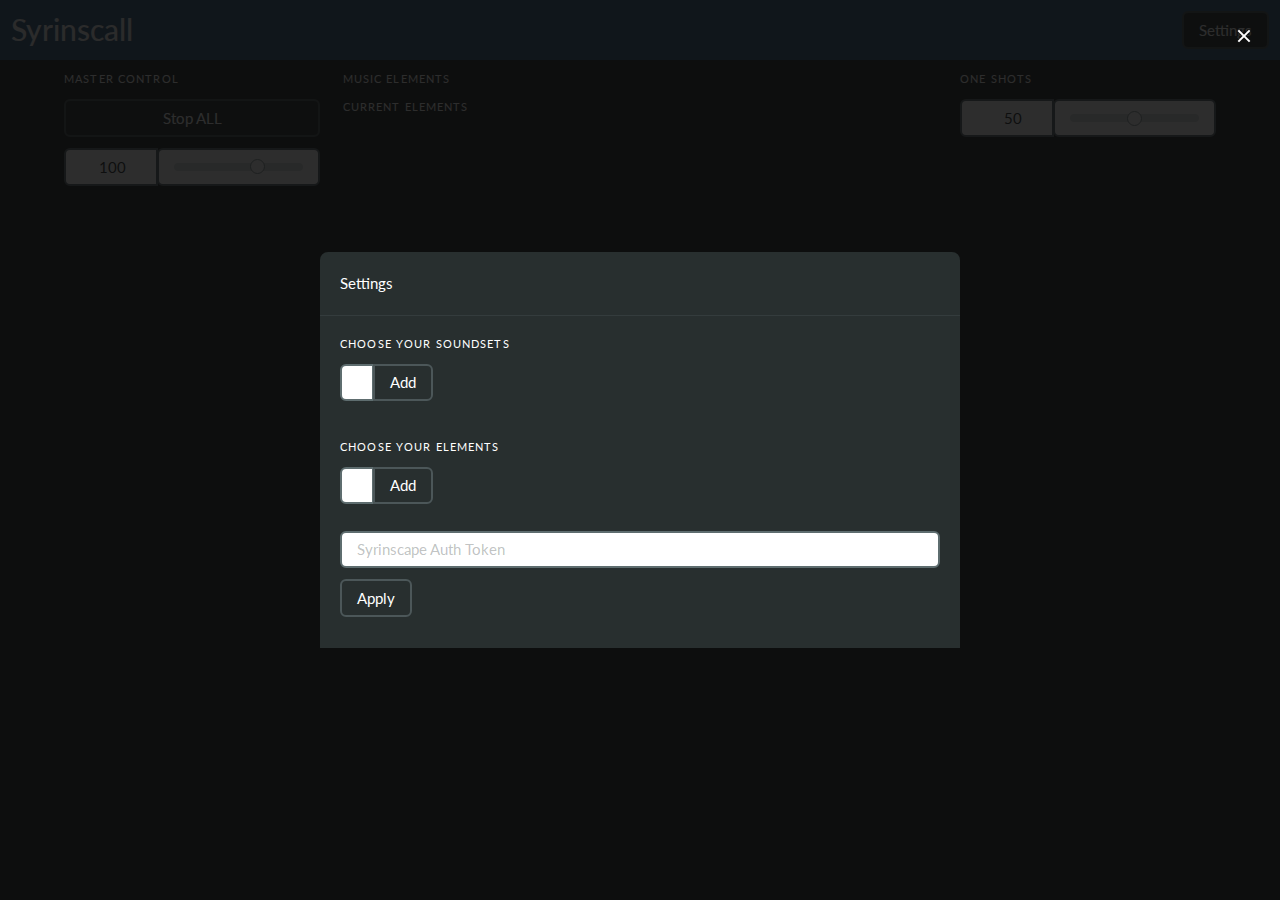
==== commit 1dd7fe60: "Fixes element title in dark theme preview" ====
--- a/darkly.html
+++ b/darkly.html
@@ -95,11 +95,11 @@
 					</div>
 				</div>
 				<div id="MoodElements" class="MoodElements">
+					<p class="menu-label">Music Elements</p>
 					<div id="Music" class="Music">
-						<p class="menu-label">Music Elements</p>
 					</div>
+					<p class="menu-label">Current Elements</p>
 					<div id="Elements" class="Elements">
-						<p class="menu-label">Current Elements</p>
 					</div>
 				</div>
 				<div id="OneShots" class="OneShots">
--- a/css/syrinscall_darkly.css
+++ b/css/syrinscall_darkly.css
@@ -52,7 +52,7 @@
   width: 0.625em;
 }
 
-.box:not(:last-child), section.control_panel > form > div div.Music .column .card:not(:last-child), section.control_panel > form > div div.Music section.control_panel > form > div .card:not(:last-child), section.control_panel > form > div div.Music > p .card:not(:last-child), section.control_panel > form > div div.Music div.Elements > p .card:not(:last-child), section.control_panel > form > div div.Elements .column .card:not(:last-child), section.control_panel > form > div div.Elements section.control_panel > form > div .card:not(:last-child), section.control_panel > form > div div.Elements div.Music > p .card:not(:last-child), section.control_panel > form > div div.Elements > p .card:not(:last-child), .content:not(:last-child), .notification:not(:last-child), .progress:not(:last-child), .table:not(:last-child), .table-container:not(:last-child), .title:not(:last-child), h1:not(:last-child),
+.box:not(:last-child), section.control_panel > form > div div.Music .column .card:not(:last-child), section.control_panel > form > div div.Music section.control_panel > form > div .card:not(:last-child), section.control_panel > form > div div.Elements .column .card:not(:last-child), section.control_panel > form > div div.Elements section.control_panel > form > div .card:not(:last-child), .content:not(:last-child), .notification:not(:last-child), .progress:not(:last-child), .table:not(:last-child), .table-container:not(:last-child), .title:not(:last-child), h1:not(:last-child),
 .subtitle:not(:last-child), .block:not(:last-child), .highlight:not(:last-child), .breadcrumb:not(:last-child), .level:not(:last-child), .message:not(:last-child), .pagination:not(:last-child), .tabs:not(:last-child) {
   margin-bottom: 1.5rem;
 }
@@ -476,7 +476,7 @@
 }
 
 /* Bulma Elements */
-.box, section.control_panel > form > div div.Music .column .card, section.control_panel > form > div div.Music section.control_panel > form > div .card, section.control_panel > form > div div.Music > p .card, section.control_panel > form > div div.Music div.Elements > p .card, section.control_panel > form > div div.Elements .column .card, section.control_panel > form > div div.Elements section.control_panel > form > div .card, section.control_panel > form > div div.Elements div.Music > p .card, section.control_panel > form > div div.Elements > p .card {
+.box, section.control_panel > form > div div.Music .column .card, section.control_panel > form > div div.Music section.control_panel > form > div .card, section.control_panel > form > div div.Elements .column .card, section.control_panel > form > div div.Elements section.control_panel > form > div .card {
   background-color: #343c3d;
   border-radius: 8px;
   -webkit-box-shadow: none;
@@ -486,12 +486,12 @@
   padding: 1.25rem;
 }
 
-a.box:hover, section.control_panel > form > div div.Music .column a.card:hover, section.control_panel > form > div div.Music section.control_panel > form > div a.card:hover, section.control_panel > form > div div.Music > p a.card:hover, section.control_panel > form > div div.Music div.Elements > p a.card:hover, section.control_panel > form > div div.Elements .column a.card:hover, section.control_panel > form > div div.Elements section.control_panel > form > div a.card:hover, section.control_panel > form > div div.Elements div.Music > p a.card:hover, section.control_panel > form > div div.Elements > p a.card:hover, a.box:focus, section.control_panel > form > div div.Music .column a.card:focus, section.control_panel > form > div div.Music section.control_panel > form > div a.card:focus, section.control_panel > form > div div.Music > p a.card:focus, section.control_panel > form > div div.Music div.Elements > p a.card:focus, section.control_panel > form > div div.Elements .column a.card:focus, section.control_panel > form > div div.Elements section.control_panel > form > div a.card:focus, section.control_panel > form > div div.Elements div.Music > p a.card:focus, section.control_panel > form > div div.Elements > p a.card:focus {
+a.box:hover, section.control_panel > form > div div.Music .column a.card:hover, section.control_panel > form > div div.Music section.control_panel > form > div a.card:hover, section.control_panel > form > div div.Elements .column a.card:hover, section.control_panel > form > div div.Elements section.control_panel > form > div a.card:hover, a.box:focus, section.control_panel > form > div div.Music .column a.card:focus, section.control_panel > form > div div.Music section.control_panel > form > div a.card:focus, section.control_panel > form > div div.Elements .column a.card:focus, section.control_panel > form > div div.Elements section.control_panel > form > div a.card:focus {
   -webkit-box-shadow: 0 0.5em 1em -0.125em rgba(10, 10, 10, 0.1), 0 0 0 1px #1abc9c;
           box-shadow: 0 0.5em 1em -0.125em rgba(10, 10, 10, 0.1), 0 0 0 1px #1abc9c;
 }
 
-a.box:active, section.control_panel > form > div div.Music .column a.card:active, section.control_panel > form > div div.Music section.control_panel > form > div a.card:active, section.control_panel > form > div div.Music > p a.card:active, section.control_panel > form > div div.Music div.Elements > p a.card:active, section.control_panel > form > div div.Elements .column a.card:active, section.control_panel > form > div div.Elements section.control_panel > form > div a.card:active, section.control_panel > form > div div.Elements div.Music > p a.card:active, section.control_panel > form > div div.Elements > p a.card:active {
+a.box:active, section.control_panel > form > div div.Music .column a.card:active, section.control_panel > form > div div.Music section.control_panel > form > div a.card:active, section.control_panel > form > div div.Elements .column a.card:active, section.control_panel > form > div div.Elements section.control_panel > form > div a.card:active {
   -webkit-box-shadow: inset 0 1px 2px rgba(10, 10, 10, 0.2), 0 0 0 1px #1abc9c;
           box-shadow: inset 0 1px 2px rgba(10, 10, 10, 0.2), 0 0 0 1px #1abc9c;
 }
@@ -5385,7 +5385,7 @@
   display: flex;
 }
 
-.card-footer-item, section.control_panel > form > div div.Music .column .card .card-footer .card-control, section.control_panel > form > div div.Music section.control_panel > form > div .card .card-footer .card-control, section.control_panel > form > div div.Music > p .card .card-footer .card-control, section.control_panel > form > div div.Music div.Elements > p .card .card-footer .card-control, section.control_panel > form > div div.Elements .column .card .card-footer .card-control, section.control_panel > form > div div.Elements section.control_panel > form > div .card .card-footer .card-control, section.control_panel > form > div div.Elements div.Music > p .card .card-footer .card-control, section.control_panel > form > div div.Elements > p .card .card-footer .card-control {
+.card-footer-item, section.control_panel > form > div div.Music .column .card .card-footer .card-control, section.control_panel > form > div div.Music section.control_panel > form > div .card .card-footer .card-control, section.control_panel > form > div div.Elements .column .card .card-footer .card-control, section.control_panel > form > div div.Elements section.control_panel > form > div .card .card-footer .card-control {
   -webkit-box-align: center;
       -ms-flex-align: center;
           align-items: center;
@@ -5405,7 +5405,7 @@
   padding: 0.75rem;
 }
 
-.card-footer-item:not(:last-child), section.control_panel > form > div div.Music .column .card .card-footer .card-control:not(:last-child), section.control_panel > form > div div.Music section.control_panel > form > div .card .card-footer .card-control:not(:last-child), section.control_panel > form > div div.Music > p .card .card-footer .card-control:not(:last-child), section.control_panel > form > div div.Music div.Elements > p .card .card-footer .card-control:not(:last-child), section.control_panel > form > div div.Elements .column .card .card-footer .card-control:not(:last-child), section.control_panel > form > div div.Elements section.control_panel > form > div .card .card-footer .card-control:not(:last-child), section.control_panel > form > div div.Elements div.Music > p .card .card-footer .card-control:not(:last-child), section.control_panel > form > div div.Elements > p .card .card-footer .card-control:not(:last-child) {
+.card-footer-item:not(:last-child), section.control_panel > form > div div.Music .column .card .card-footer .card-control:not(:last-child), section.control_panel > form > div div.Music section.control_panel > form > div .card .card-footer .card-control:not(:last-child), section.control_panel > form > div div.Elements .column .card .card-footer .card-control:not(:last-child), section.control_panel > form > div div.Elements section.control_panel > form > div .card .card-footer .card-control:not(:last-child) {
   border-right: 1px solid #ededed;
 }
 
@@ -8452,7 +8452,7 @@
 }
 
 /* Bulma Grid */
-.column, section.control_panel > form > div, section.control_panel > form > div div.Music > p, section.control_panel > form > div div.Elements > p {
+.column, section.control_panel > form > div {
   display: block;
   -ms-flex-preferred-size: 0;
       flex-basis: 0;
@@ -8464,1529 +8464,1529 @@
   padding: 0.75rem;
 }
 
-.columns.is-mobile > .column.is-narrow, section.control_panel > form.is-mobile > .column.is-narrow, section.control_panel > form > div div.is-mobile.Music > .column.is-narrow, section.control_panel > form > div div.is-mobile.Elements > .column.is-narrow, section.control_panel > form .columns.is-mobile > div.column.Master, section.control_panel > form > div section.control_panel > form div.is-mobile.Music > div.column.Master, section.control_panel > form section.control_panel > form > div div.is-mobile.Music > div.column.Master, section.control_panel > form > div section.control_panel > form div.is-mobile.Elements > div.column.Master, section.control_panel > form section.control_panel > form > div div.is-mobile.Elements > div.column.Master, section.control_panel > form.is-mobile > div.Master, section.control_panel > form .columns.is-mobile > div.column.OneShots, section.control_panel > form > div section.control_panel > form div.is-mobile.Music > div.column.OneShots, section.control_panel > form section.control_panel > form > div div.is-mobile.Music > div.column.OneShots, section.control_panel > form > div section.control_panel > form div.is-mobile.Elements > div.column.OneShots, section.control_panel > form section.control_panel > form > div div.is-mobile.Elements > div.column.OneShots, section.control_panel > form.is-mobile > div.OneShots, section.control_panel > form.is-mobile > div.is-narrow, section.control_panel > form > div div.Music.is-mobile > p.is-narrow, section.control_panel > form > div div.Elements.is-mobile > p.is-narrow {
+.columns.is-mobile > .column.is-narrow, section.control_panel > form.is-mobile > .column.is-narrow, section.control_panel > form > div div.is-mobile.Music > .column.is-narrow, section.control_panel > form > div div.is-mobile.Elements > .column.is-narrow, section.control_panel > form .columns.is-mobile > div.column.Master, section.control_panel > form > div section.control_panel > form div.is-mobile.Music > div.column.Master, section.control_panel > form section.control_panel > form > div div.is-mobile.Music > div.column.Master, section.control_panel > form > div section.control_panel > form div.is-mobile.Elements > div.column.Master, section.control_panel > form section.control_panel > form > div div.is-mobile.Elements > div.column.Master, section.control_panel > form.is-mobile > div.Master, section.control_panel > form .columns.is-mobile > div.column.OneShots, section.control_panel > form > div section.control_panel > form div.is-mobile.Music > div.column.OneShots, section.control_panel > form section.control_panel > form > div div.is-mobile.Music > div.column.OneShots, section.control_panel > form > div section.control_panel > form div.is-mobile.Elements > div.column.OneShots, section.control_panel > form section.control_panel > form > div div.is-mobile.Elements > div.column.OneShots, section.control_panel > form.is-mobile > div.OneShots, section.control_panel > form.is-mobile > div.is-narrow {
   -webkit-box-flex: 0;
       -ms-flex: none;
           flex: none;
 }
 
-.columns.is-mobile > .column.is-full, section.control_panel > form.is-mobile > .column.is-full, section.control_panel > form > div div.is-mobile.Music > .column.is-full, section.control_panel > form > div div.is-mobile.Elements > .column.is-full, section.control_panel > form.is-mobile > div.is-full, section.control_panel > form > div div.Music.columns.is-mobile > p, section.control_panel > form > div div.Music.is-mobile > p, section.control_panel > form > div div.Elements.columns.is-mobile > p, section.control_panel > form > div div.Elements.is-mobile.Music > p, section.control_panel > form > div div.Elements.is-mobile > p {
+.columns.is-mobile > .column.is-full, section.control_panel > form.is-mobile > .column.is-full, section.control_panel > form > div div.is-mobile.Music > .column.is-full, section.control_panel > form > div div.is-mobile.Elements > .column.is-full, section.control_panel > form.is-mobile > div.is-full {
   -webkit-box-flex: 0;
       -ms-flex: none;
           flex: none;
   width: 100%;
 }
 
-.columns.is-mobile > .column.is-three-quarters, section.control_panel > form.is-mobile > .column.is-three-quarters, section.control_panel > form > div div.is-mobile.Music > .column.is-three-quarters, section.control_panel > form > div div.is-mobile.Elements > .column.is-three-quarters, section.control_panel > form.is-mobile > div.is-three-quarters, section.control_panel > form > div div.Music.is-mobile > p.is-three-quarters, section.control_panel > form > div div.Elements.is-mobile > p.is-three-quarters {
+.columns.is-mobile > .column.is-three-quarters, section.control_panel > form.is-mobile > .column.is-three-quarters, section.control_panel > form > div div.is-mobile.Music > .column.is-three-quarters, section.control_panel > form > div div.is-mobile.Elements > .column.is-three-quarters, section.control_panel > form.is-mobile > div.is-three-quarters {
   -webkit-box-flex: 0;
       -ms-flex: none;
           flex: none;
   width: 75%;
 }
 
-.columns.is-mobile > .column.is-two-thirds, section.control_panel > form.is-mobile > .column.is-two-thirds, section.control_panel > form > div div.is-mobile.Music > .column.is-two-thirds, section.control_panel > form > div div.is-mobile.Elements > .column.is-two-thirds, section.control_panel > form.is-mobile > div.is-two-thirds, section.control_panel > form > div div.Music.is-mobile > p.is-two-thirds, section.control_panel > form > div div.Elements.is-mobile > p.is-two-thirds {
+.columns.is-mobile > .column.is-two-thirds, section.control_panel > form.is-mobile > .column.is-two-thirds, section.control_panel > form > div div.is-mobile.Music > .column.is-two-thirds, section.control_panel > form > div div.is-mobile.Elements > .column.is-two-thirds, section.control_panel > form.is-mobile > div.is-two-thirds {
   -webkit-box-flex: 0;
       -ms-flex: none;
           flex: none;
   width: 66.6666%;
 }
 
-.columns.is-mobile > .column.is-half, section.control_panel > form.is-mobile > .column.is-half, section.control_panel > form > div div.is-mobile.Music > .column.is-half, section.control_panel > form > div div.is-mobile.Elements > .column.is-half, section.control_panel > form.is-mobile > div.is-half, section.control_panel > form > div div.Music.is-mobile > p.is-half, section.control_panel > form > div div.Elements.is-mobile > p.is-half {
+.columns.is-mobile > .column.is-half, section.control_panel > form.is-mobile > .column.is-half, section.control_panel > form > div div.is-mobile.Music > .column.is-half, section.control_panel > form > div div.is-mobile.Elements > .column.is-half, section.control_panel > form.is-mobile > div.is-half {
   -webkit-box-flex: 0;
       -ms-flex: none;
           flex: none;
   width: 50%;
 }
 
-.columns.is-mobile > .column.is-one-third, section.control_panel > form.is-mobile > .column.is-one-third, section.control_panel > form > div div.is-mobile.Music > .column.is-one-third, section.control_panel > form > div div.is-mobile.Elements > .column.is-one-third, section.control_panel > form.is-mobile > div.is-one-third, section.control_panel > form > div div.Music.is-mobile > p.is-one-third, section.control_panel > form > div div.Elements.is-mobile > p.is-one-third {
+.columns.is-mobile > .column.is-one-third, section.control_panel > form.is-mobile > .column.is-one-third, section.control_panel > form > div div.is-mobile.Music > .column.is-one-third, section.control_panel > form > div div.is-mobile.Elements > .column.is-one-third, section.control_panel > form.is-mobile > div.is-one-third {
   -webkit-box-flex: 0;
       -ms-flex: none;
           flex: none;
   width: 33.3333%;
 }
 
-.columns.is-mobile > .column.is-one-quarter, section.control_panel > form.is-mobile > .column.is-one-quarter, section.control_panel > form > div div.is-mobile.Music > .column.is-one-quarter, section.control_panel > form > div div.is-mobile.Elements > .column.is-one-quarter, section.control_panel > form.is-mobile > div.is-one-quarter, section.control_panel > form > div div.Music.is-mobile > p.is-one-quarter, section.control_panel > form > div div.Elements.is-mobile > p.is-one-quarter {
+.columns.is-mobile > .column.is-one-quarter, section.control_panel > form.is-mobile > .column.is-one-quarter, section.control_panel > form > div div.is-mobile.Music > .column.is-one-quarter, section.control_panel > form > div div.is-mobile.Elements > .column.is-one-quarter, section.control_panel > form.is-mobile > div.is-one-quarter {
   -webkit-box-flex: 0;
       -ms-flex: none;
           flex: none;
   width: 25%;
 }
 
-.columns.is-mobile > .column.is-one-fifth, section.control_panel > form.is-mobile > .column.is-one-fifth, section.control_panel > form > div div.is-mobile.Music > .column.is-one-fifth, section.control_panel > form > div div.is-mobile.Elements > .column.is-one-fifth, section.control_panel > form.is-mobile > div.is-one-fifth, section.control_panel > form > div div.Music.is-mobile > p.is-one-fifth, section.control_panel > form > div div.Elements.is-mobile > p.is-one-fifth {
+.columns.is-mobile > .column.is-one-fifth, section.control_panel > form.is-mobile > .column.is-one-fifth, section.control_panel > form > div div.is-mobile.Music > .column.is-one-fifth, section.control_panel > form > div div.is-mobile.Elements > .column.is-one-fifth, section.control_panel > form.is-mobile > div.is-one-fifth {
   -webkit-box-flex: 0;
       -ms-flex: none;
           flex: none;
   width: 20%;
 }
 
-.columns.is-mobile > .column.is-two-fifths, section.control_panel > form.is-mobile > .column.is-two-fifths, section.control_panel > form > div div.is-mobile.Music > .column.is-two-fifths, section.control_panel > form > div div.is-mobile.Elements > .column.is-two-fifths, section.control_panel > form.is-mobile > div.is-two-fifths, section.control_panel > form > div div.Music.is-mobile > p.is-two-fifths, section.control_panel > form > div div.Elements.is-mobile > p.is-two-fifths {
+.columns.is-mobile > .column.is-two-fifths, section.control_panel > form.is-mobile > .column.is-two-fifths, section.control_panel > form > div div.is-mobile.Music > .column.is-two-fifths, section.control_panel > form > div div.is-mobile.Elements > .column.is-two-fifths, section.control_panel > form.is-mobile > div.is-two-fifths {
   -webkit-box-flex: 0;
       -ms-flex: none;
           flex: none;
   width: 40%;
 }
 
-.columns.is-mobile > .column.is-three-fifths, section.control_panel > form.is-mobile > .column.is-three-fifths, section.control_panel > form > div div.is-mobile.Music > .column.is-three-fifths, section.control_panel > form > div div.is-mobile.Elements > .column.is-three-fifths, section.control_panel > form.is-mobile > div.is-three-fifths, section.control_panel > form > div div.Music.is-mobile > p.is-three-fifths, section.control_panel > form > div div.Elements.is-mobile > p.is-three-fifths {
+.columns.is-mobile > .column.is-three-fifths, section.control_panel > form.is-mobile > .column.is-three-fifths, section.control_panel > form > div div.is-mobile.Music > .column.is-three-fifths, section.control_panel > form > div div.is-mobile.Elements > .column.is-three-fifths, section.control_panel > form.is-mobile > div.is-three-fifths {
   -webkit-box-flex: 0;
       -ms-flex: none;
           flex: none;
   width: 60%;
 }
 
-.columns.is-mobile > .column.is-four-fifths, section.control_panel > form.is-mobile > .column.is-four-fifths, section.control_panel > form > div div.is-mobile.Music > .column.is-four-fifths, section.control_panel > form > div div.is-mobile.Elements > .column.is-four-fifths, section.control_panel > form.is-mobile > div.is-four-fifths, section.control_panel > form > div div.Music.is-mobile > p.is-four-fifths, section.control_panel > form > div div.Elements.is-mobile > p.is-four-fifths {
+.columns.is-mobile > .column.is-four-fifths, section.control_panel > form.is-mobile > .column.is-four-fifths, section.control_panel > form > div div.is-mobile.Music > .column.is-four-fifths, section.control_panel > form > div div.is-mobile.Elements > .column.is-four-fifths, section.control_panel > form.is-mobile > div.is-four-fifths {
   -webkit-box-flex: 0;
       -ms-flex: none;
           flex: none;
   width: 80%;
 }
 
-.columns.is-mobile > .column.is-offset-three-quarters, section.control_panel > form.is-mobile > .column.is-offset-three-quarters, section.control_panel > form > div div.is-mobile.Music > .column.is-offset-three-quarters, section.control_panel > form > div div.is-mobile.Elements > .column.is-offset-three-quarters, section.control_panel > form.is-mobile > div.is-offset-three-quarters, section.control_panel > form > div div.Music.is-mobile > p.is-offset-three-quarters, section.control_panel > form > div div.Elements.is-mobile > p.is-offset-three-quarters {
+.columns.is-mobile > .column.is-offset-three-quarters, section.control_panel > form.is-mobile > .column.is-offset-three-quarters, section.control_panel > form > div div.is-mobile.Music > .column.is-offset-three-quarters, section.control_panel > form > div div.is-mobile.Elements > .column.is-offset-three-quarters, section.control_panel > form.is-mobile > div.is-offset-three-quarters {
   margin-left: 75%;
 }
 
-.columns.is-mobile > .column.is-offset-two-thirds, section.control_panel > form.is-mobile > .column.is-offset-two-thirds, section.control_panel > form > div div.is-mobile.Music > .column.is-offset-two-thirds, section.control_panel > form > div div.is-mobile.Elements > .column.is-offset-two-thirds, section.control_panel > form.is-mobile > div.is-offset-two-thirds, section.control_panel > form > div div.Music.is-mobile > p.is-offset-two-thirds, section.control_panel > form > div div.Elements.is-mobile > p.is-offset-two-thirds {
+.columns.is-mobile > .column.is-offset-two-thirds, section.control_panel > form.is-mobile > .column.is-offset-two-thirds, section.control_panel > form > div div.is-mobile.Music > .column.is-offset-two-thirds, section.control_panel > form > div div.is-mobile.Elements > .column.is-offset-two-thirds, section.control_panel > form.is-mobile > div.is-offset-two-thirds {
   margin-left: 66.6666%;
 }
 
-.columns.is-mobile > .column.is-offset-half, section.control_panel > form.is-mobile > .column.is-offset-half, section.control_panel > form > div div.is-mobile.Music > .column.is-offset-half, section.control_panel > form > div div.is-mobile.Elements > .column.is-offset-half, section.control_panel > form.is-mobile > div.is-offset-half, section.control_panel > form > div div.Music.is-mobile > p.is-offset-half, section.control_panel > form > div div.Elements.is-mobile > p.is-offset-half {
+.columns.is-mobile > .column.is-offset-half, section.control_panel > form.is-mobile > .column.is-offset-half, section.control_panel > form > div div.is-mobile.Music > .column.is-offset-half, section.control_panel > form > div div.is-mobile.Elements > .column.is-offset-half, section.control_panel > form.is-mobile > div.is-offset-half {
   margin-left: 50%;
 }
 
-.columns.is-mobile > .column.is-offset-one-third, section.control_panel > form.is-mobile > .column.is-offset-one-third, section.control_panel > form > div div.is-mobile.Music > .column.is-offset-one-third, section.control_panel > form > div div.is-mobile.Elements > .column.is-offset-one-third, section.control_panel > form.is-mobile > div.is-offset-one-third, section.control_panel > form > div div.Music.is-mobile > p.is-offset-one-third, section.control_panel > form > div div.Elements.is-mobile > p.is-offset-one-third {
+.columns.is-mobile > .column.is-offset-one-third, section.control_panel > form.is-mobile > .column.is-offset-one-third, section.control_panel > form > div div.is-mobile.Music > .column.is-offset-one-third, section.control_panel > form > div div.is-mobile.Elements > .column.is-offset-one-third, section.control_panel > form.is-mobile > div.is-offset-one-third {
   margin-left: 33.3333%;
 }
 
-.columns.is-mobile > .column.is-offset-one-quarter, section.control_panel > form.is-mobile > .column.is-offset-one-quarter, section.control_panel > form > div div.is-mobile.Music > .column.is-offset-one-quarter, section.control_panel > form > div div.is-mobile.Elements > .column.is-offset-one-quarter, section.control_panel > form.is-mobile > div.is-offset-one-quarter, section.control_panel > form > div div.Music.is-mobile > p.is-offset-one-quarter, section.control_panel > form > div div.Elements.is-mobile > p.is-offset-one-quarter {
+.columns.is-mobile > .column.is-offset-one-quarter, section.control_panel > form.is-mobile > .column.is-offset-one-quarter, section.control_panel > form > div div.is-mobile.Music > .column.is-offset-one-quarter, section.control_panel > form > div div.is-mobile.Elements > .column.is-offset-one-quarter, section.control_panel > form.is-mobile > div.is-offset-one-quarter {
   margin-left: 25%;
 }
 
-.columns.is-mobile > .column.is-offset-one-fifth, section.control_panel > form.is-mobile > .column.is-offset-one-fifth, section.control_panel > form > div div.is-mobile.Music > .column.is-offset-one-fifth, section.control_panel > form > div div.is-mobile.Elements > .column.is-offset-one-fifth, section.control_panel > form.is-mobile > div.is-offset-one-fifth, section.control_panel > form > div div.Music.is-mobile > p.is-offset-one-fifth, section.control_panel > form > div div.Elements.is-mobile > p.is-offset-one-fifth {
+.columns.is-mobile > .column.is-offset-one-fifth, section.control_panel > form.is-mobile > .column.is-offset-one-fifth, section.control_panel > form > div div.is-mobile.Music > .column.is-offset-one-fifth, section.control_panel > form > div div.is-mobile.Elements > .column.is-offset-one-fifth, section.control_panel > form.is-mobile > div.is-offset-one-fifth {
   margin-left: 20%;
 }
 
-.columns.is-mobile > .column.is-offset-two-fifths, section.control_panel > form.is-mobile > .column.is-offset-two-fifths, section.control_panel > form > div div.is-mobile.Music > .column.is-offset-two-fifths, section.control_panel > form > div div.is-mobile.Elements > .column.is-offset-two-fifths, section.control_panel > form.is-mobile > div.is-offset-two-fifths, section.control_panel > form > div div.Music.is-mobile > p.is-offset-two-fifths, section.control_panel > form > div div.Elements.is-mobile > p.is-offset-two-fifths {
+.columns.is-mobile > .column.is-offset-two-fifths, section.control_panel > form.is-mobile > .column.is-offset-two-fifths, section.control_panel > form > div div.is-mobile.Music > .column.is-offset-two-fifths, section.control_panel > form > div div.is-mobile.Elements > .column.is-offset-two-fifths, section.control_panel > form.is-mobile > div.is-offset-two-fifths {
   margin-left: 40%;
 }
 
-.columns.is-mobile > .column.is-offset-three-fifths, section.control_panel > form.is-mobile > .column.is-offset-three-fifths, section.control_panel > form > div div.is-mobile.Music > .column.is-offset-three-fifths, section.control_panel > form > div div.is-mobile.Elements > .column.is-offset-three-fifths, section.control_panel > form.is-mobile > div.is-offset-three-fifths, section.control_panel > form > div div.Music.is-mobile > p.is-offset-three-fifths, section.control_panel > form > div div.Elements.is-mobile > p.is-offset-three-fifths {
+.columns.is-mobile > .column.is-offset-three-fifths, section.control_panel > form.is-mobile > .column.is-offset-three-fifths, section.control_panel > form > div div.is-mobile.Music > .column.is-offset-three-fifths, section.control_panel > form > div div.is-mobile.Elements > .column.is-offset-three-fifths, section.control_panel > form.is-mobile > div.is-offset-three-fifths {
   margin-left: 60%;
 }
 
-.columns.is-mobile > .column.is-offset-four-fifths, section.control_panel > form.is-mobile > .column.is-offset-four-fifths, section.control_panel > form > div div.is-mobile.Music > .column.is-offset-four-fifths, section.control_panel > form > div div.is-mobile.Elements > .column.is-offset-four-fifths, section.control_panel > form.is-mobile > div.is-offset-four-fifths, section.control_panel > form > div div.Music.is-mobile > p.is-offset-four-fifths, section.control_panel > form > div div.Elements.is-mobile > p.is-offset-four-fifths {
+.columns.is-mobile > .column.is-offset-four-fifths, section.control_panel > form.is-mobile > .column.is-offset-four-fifths, section.control_panel > form > div div.is-mobile.Music > .column.is-offset-four-fifths, section.control_panel > form > div div.is-mobile.Elements > .column.is-offset-four-fifths, section.control_panel > form.is-mobile > div.is-offset-four-fifths {
   margin-left: 80%;
 }
 
-.columns.is-mobile > .column.is-0, section.control_panel > form.is-mobile > .column.is-0, section.control_panel > form > div div.is-mobile.Music > .column.is-0, section.control_panel > form > div div.is-mobile.Elements > .column.is-0, section.control_panel > form.is-mobile > div.is-0, section.control_panel > form > div div.Music.is-mobile > p.is-0, section.control_panel > form > div div.Elements.is-mobile > p.is-0 {
+.columns.is-mobile > .column.is-0, section.control_panel > form.is-mobile > .column.is-0, section.control_panel > form > div div.is-mobile.Music > .column.is-0, section.control_panel > form > div div.is-mobile.Elements > .column.is-0, section.control_panel > form.is-mobile > div.is-0 {
   -webkit-box-flex: 0;
       -ms-flex: none;
           flex: none;
   width: 0%;
 }
 
-.columns.is-mobile > .column.is-offset-0, section.control_panel > form.is-mobile > .column.is-offset-0, section.control_panel > form > div div.is-mobile.Music > .column.is-offset-0, section.control_panel > form > div div.is-mobile.Elements > .column.is-offset-0, section.control_panel > form.is-mobile > div.is-offset-0, section.control_panel > form > div div.Music.is-mobile > p.is-offset-0, section.control_panel > form > div div.Elements.is-mobile > p.is-offset-0 {
+.columns.is-mobile > .column.is-offset-0, section.control_panel > form.is-mobile > .column.is-offset-0, section.control_panel > form > div div.is-mobile.Music > .column.is-offset-0, section.control_panel > form > div div.is-mobile.Elements > .column.is-offset-0, section.control_panel > form.is-mobile > div.is-offset-0 {
   margin-left: 0%;
 }
 
-.columns.is-mobile > .column.is-1, section.control_panel > form.is-mobile > .column.is-1, section.control_panel > form > div div.is-mobile.Music > .column.is-1, section.control_panel > form > div div.is-mobile.Elements > .column.is-1, section.control_panel > form.is-mobile > div.is-1, section.control_panel > form > div div.Music.is-mobile > p.is-1, section.control_panel > form > div div.Elements.is-mobile > p.is-1 {
+.columns.is-mobile > .column.is-1, section.control_panel > form.is-mobile > .column.is-1, section.control_panel > form > div div.is-mobile.Music > .column.is-1, section.control_panel > form > div div.is-mobile.Elements > .column.is-1, section.control_panel > form.is-mobile > div.is-1 {
   -webkit-box-flex: 0;
       -ms-flex: none;
           flex: none;
   width: 8.33333%;
 }
 
-.columns.is-mobile > .column.is-offset-1, section.control_panel > form.is-mobile > .column.is-offset-1, section.control_panel > form > div div.is-mobile.Music > .column.is-offset-1, section.control_panel > form > div div.is-mobile.Elements > .column.is-offset-1, section.control_panel > form.is-mobile > div.is-offset-1, section.control_panel > form > div div.Music.is-mobile > p.is-offset-1, section.control_panel > form > div div.Elements.is-mobile > p.is-offset-1 {
+.columns.is-mobile > .column.is-offset-1, section.control_panel > form.is-mobile > .column.is-offset-1, section.control_panel > form > div div.is-mobile.Music > .column.is-offset-1, section.control_panel > form > div div.is-mobile.Elements > .column.is-offset-1, section.control_panel > form.is-mobile > div.is-offset-1 {
   margin-left: 8.33333%;
 }
 
-.columns.is-mobile > .column.is-2, section.control_panel > form.is-mobile > .column.is-2, section.control_panel > form > div div.is-mobile.Music > .column.is-2, section.control_panel > form > div div.is-mobile.Elements > .column.is-2, section.control_panel > form.is-mobile > div.is-2, section.control_panel > form > div div.Music.is-mobile > p.is-2, section.control_panel > form > div div.Elements.is-mobile > p.is-2 {
+.columns.is-mobile > .column.is-2, section.control_panel > form.is-mobile > .column.is-2, section.control_panel > form > div div.is-mobile.Music > .column.is-2, section.control_panel > form > div div.is-mobile.Elements > .column.is-2, section.control_panel > form.is-mobile > div.is-2 {
   -webkit-box-flex: 0;
       -ms-flex: none;
           flex: none;
   width: 16.66667%;
 }
 
-.columns.is-mobile > .column.is-offset-2, section.control_panel > form.is-mobile > .column.is-offset-2, section.control_panel > form > div div.is-mobile.Music > .column.is-offset-2, section.control_panel > form > div div.is-mobile.Elements > .column.is-offset-2, section.control_panel > form.is-mobile > div.is-offset-2, section.control_panel > form > div div.Music.is-mobile > p.is-offset-2, section.control_panel > form > div div.Elements.is-mobile > p.is-offset-2 {
+.columns.is-mobile > .column.is-offset-2, section.control_panel > form.is-mobile > .column.is-offset-2, section.control_panel > form > div div.is-mobile.Music > .column.is-offset-2, section.control_panel > form > div div.is-mobile.Elements > .column.is-offset-2, section.control_panel > form.is-mobile > div.is-offset-2 {
   margin-left: 16.66667%;
 }
 
-.columns.is-mobile > .column.is-3, section.control_panel > form.is-mobile > .column.is-3, section.control_panel > form > div div.is-mobile.Music > .column.is-3, section.control_panel > form > div div.is-mobile.Elements > .column.is-3, section.control_panel > form.is-mobile > div.is-3, section.control_panel > form > div div.Music.is-mobile > p.is-3, section.control_panel > form > div div.Elements.is-mobile > p.is-3 {
+.columns.is-mobile > .column.is-3, section.control_panel > form.is-mobile > .column.is-3, section.control_panel > form > div div.is-mobile.Music > .column.is-3, section.control_panel > form > div div.is-mobile.Elements > .column.is-3, section.control_panel > form.is-mobile > div.is-3 {
   -webkit-box-flex: 0;
       -ms-flex: none;
           flex: none;
   width: 25%;
 }
 
-.columns.is-mobile > .column.is-offset-3, section.control_panel > form.is-mobile > .column.is-offset-3, section.control_panel > form > div div.is-mobile.Music > .column.is-offset-3, section.control_panel > form > div div.is-mobile.Elements > .column.is-offset-3, section.control_panel > form.is-mobile > div.is-offset-3, section.control_panel > form > div div.Music.is-mobile > p.is-offset-3, section.control_panel > form > div div.Elements.is-mobile > p.is-offset-3 {
+.columns.is-mobile > .column.is-offset-3, section.control_panel > form.is-mobile > .column.is-offset-3, section.control_panel > form > div div.is-mobile.Music > .column.is-offset-3, section.control_panel > form > div div.is-mobile.Elements > .column.is-offset-3, section.control_panel > form.is-mobile > div.is-offset-3 {
   margin-left: 25%;
 }
 
-.columns.is-mobile > .column.is-4, section.control_panel > form.is-mobile > .column.is-4, section.control_panel > form > div div.is-mobile.Music > .column.is-4, section.control_panel > form > div div.is-mobile.Elements > .column.is-4, section.control_panel > form.is-mobile > div.is-4, section.control_panel > form > div div.Music.is-mobile > p.is-4, section.control_panel > form > div div.Elements.is-mobile > p.is-4 {
+.columns.is-mobile > .column.is-4, section.control_panel > form.is-mobile > .column.is-4, section.control_panel > form > div div.is-mobile.Music > .column.is-4, section.control_panel > form > div div.is-mobile.Elements > .column.is-4, section.control_panel > form.is-mobile > div.is-4 {
   -webkit-box-flex: 0;
       -ms-flex: none;
           flex: none;
   width: 33.33333%;
 }
 
-.columns.is-mobile > .column.is-offset-4, section.control_panel > form.is-mobile > .column.is-offset-4, section.control_panel > form > div div.is-mobile.Music > .column.is-offset-4, section.control_panel > form > div div.is-mobile.Elements > .column.is-offset-4, section.control_panel > form.is-mobile > div.is-offset-4, section.control_panel > form > div div.Music.is-mobile > p.is-offset-4, section.control_panel > form > div div.Elements.is-mobile > p.is-offset-4 {
+.columns.is-mobile > .column.is-offset-4, section.control_panel > form.is-mobile > .column.is-offset-4, section.control_panel > form > div div.is-mobile.Music > .column.is-offset-4, section.control_panel > form > div div.is-mobile.Elements > .column.is-offset-4, section.control_panel > form.is-mobile > div.is-offset-4 {
   margin-left: 33.33333%;
 }
 
-.columns.is-mobile > .column.is-5, section.control_panel > form.is-mobile > .column.is-5, section.control_panel > form > div div.is-mobile.Music > .column.is-5, section.control_panel > form > div div.is-mobile.Elements > .column.is-5, section.control_panel > form.is-mobile > div.is-5, section.control_panel > form > div section.control_panel > form.is-mobile > div.Music, section.control_panel > form > div section.control_panel > form.is-mobile > div.Elements, section.control_panel > form > div .columns.is-mobile > div.column.Music, section.control_panel > form > div section.control_panel > form > div.is-mobile.Music > div.column.Music, section.control_panel > form > div section.control_panel > form > div.is-mobile.Elements > div.column.Music, section.control_panel > form > div .columns.is-mobile > div.column.Elements, section.control_panel > form > div section.control_panel > form > div.is-mobile.Music > div.column.Elements, section.control_panel > form > div section.control_panel > form > div.is-mobile.Elements > div.column.Elements, section.control_panel > form > div div.Music.is-mobile > p.is-5, section.control_panel > form > div div.Elements.is-mobile > p.is-5 {
+.columns.is-mobile > .column.is-5, section.control_panel > form.is-mobile > .column.is-5, section.control_panel > form > div div.is-mobile.Music > .column.is-5, section.control_panel > form > div div.is-mobile.Elements > .column.is-5, section.control_panel > form.is-mobile > div.is-5, section.control_panel > form > div section.control_panel > form.is-mobile > div.Music, section.control_panel > form > div section.control_panel > form.is-mobile > div.Elements, section.control_panel > form > div .columns.is-mobile > div.column.Music, section.control_panel > form > div section.control_panel > form > div.is-mobile.Music > div.column.Music, section.control_panel > form > div section.control_panel > form > div.is-mobile.Elements > div.column.Music, section.control_panel > form > div .columns.is-mobile > div.column.Elements, section.control_panel > form > div section.control_panel > form > div.is-mobile.Music > div.column.Elements, section.control_panel > form > div section.control_panel > form > div.is-mobile.Elements > div.column.Elements {
   -webkit-box-flex: 0;
       -ms-flex: none;
           flex: none;
   width: 41.66667%;
 }
 
-.columns.is-mobile > .column.is-offset-5, section.control_panel > form.is-mobile > .column.is-offset-5, section.control_panel > form > div div.is-mobile.Music > .column.is-offset-5, section.control_panel > form > div div.is-mobile.Elements > .column.is-offset-5, section.control_panel > form.is-mobile > div.is-offset-5, section.control_panel > form > div div.Music.is-mobile > p.is-offset-5, section.control_panel > form > div div.Elements.is-mobile > p.is-offset-5 {
+.columns.is-mobile > .column.is-offset-5, section.control_panel > form.is-mobile > .column.is-offset-5, section.control_panel > form > div div.is-mobile.Music > .column.is-offset-5, section.control_panel > form > div div.is-mobile.Elements > .column.is-offset-5, section.control_panel > form.is-mobile > div.is-offset-5 {
   margin-left: 41.66667%;
 }
 
-.columns.is-mobile > .column.is-6, section.control_panel > form.is-mobile > .column.is-6, section.control_panel > form > div div.is-mobile.Music > .column.is-6, section.control_panel > form > div div.is-mobile.Elements > .column.is-6, section.control_panel > form.is-mobile > div.is-6, section.control_panel > form > div div.Music.is-mobile > p.is-6, section.control_panel > form > div div.Elements.is-mobile > p.is-6 {
+.columns.is-mobile > .column.is-6, section.control_panel > form.is-mobile > .column.is-6, section.control_panel > form > div div.is-mobile.Music > .column.is-6, section.control_panel > form > div div.is-mobile.Elements > .column.is-6, section.control_panel > form.is-mobile > div.is-6 {
   -webkit-box-flex: 0;
       -ms-flex: none;
           flex: none;
   width: 50%;
 }
 
-.columns.is-mobile > .column.is-offset-6, section.control_panel > form.is-mobile > .column.is-offset-6, section.control_panel > form > div div.is-mobile.Music > .column.is-offset-6, section.control_panel > form > div div.is-mobile.Elements > .column.is-offset-6, section.control_panel > form.is-mobile > div.is-offset-6, section.control_panel > form > div div.Music.is-mobile > p.is-offset-6, section.control_panel > form > div div.Elements.is-mobile > p.is-offset-6 {
+.columns.is-mobile > .column.is-offset-6, section.control_panel > form.is-mobile > .column.is-offset-6, section.control_panel > form > div div.is-mobile.Music > .column.is-offset-6, section.control_panel > form > div div.is-mobile.Elements > .column.is-offset-6, section.control_panel > form.is-mobile > div.is-offset-6 {
   margin-left: 50%;
 }
 
-.columns.is-mobile > .column.is-7, section.control_panel > form.is-mobile > .column.is-7, section.control_panel > form > div div.is-mobile.Music > .column.is-7, section.control_panel > form > div div.is-mobile.Elements > .column.is-7, section.control_panel > form.is-mobile > div.is-7, section.control_panel > form > div div.Music.is-mobile > p.is-7, section.control_panel > form > div div.Elements.is-mobile > p.is-7 {
+.columns.is-mobile > .column.is-7, section.control_panel > form.is-mobile > .column.is-7, section.control_panel > form > div div.is-mobile.Music > .column.is-7, section.control_panel > form > div div.is-mobile.Elements > .column.is-7, section.control_panel > form.is-mobile > div.is-7 {
   -webkit-box-flex: 0;
       -ms-flex: none;
           flex: none;
   width: 58.33333%;
 }
 
-.columns.is-mobile > .column.is-offset-7, section.control_panel > form.is-mobile > .column.is-offset-7, section.control_panel > form > div div.is-mobile.Music > .column.is-offset-7, section.control_panel > form > div div.is-mobile.Elements > .column.is-offset-7, section.control_panel > form.is-mobile > div.is-offset-7, section.control_panel > form > div div.Music.is-mobile > p.is-offset-7, section.control_panel > form > div div.Elements.is-mobile > p.is-offset-7 {
+.columns.is-mobile > .column.is-offset-7, section.control_panel > form.is-mobile > .column.is-offset-7, section.control_panel > form > div div.is-mobile.Music > .column.is-offset-7, section.control_panel > form > div div.is-mobile.Elements > .column.is-offset-7, section.control_panel > form.is-mobile > div.is-offset-7 {
   margin-left: 58.33333%;
 }
 
-.columns.is-mobile > .column.is-8, section.control_panel > form.is-mobile > .column.is-8, section.control_panel > form > div div.is-mobile.Music > .column.is-8, section.control_panel > form > div div.is-mobile.Elements > .column.is-8, section.control_panel > form.is-mobile > div.is-8, section.control_panel > form > div div.Music.is-mobile > p.is-8, section.control_panel > form > div div.Elements.is-mobile > p.is-8 {
+.columns.is-mobile > .column.is-8, section.control_panel > form.is-mobile > .column.is-8, section.control_panel > form > div div.is-mobile.Music > .column.is-8, section.control_panel > form > div div.is-mobile.Elements > .column.is-8, section.control_panel > form.is-mobile > div.is-8 {
   -webkit-box-flex: 0;
       -ms-flex: none;
           flex: none;
   width: 66.66667%;
 }
 
-.columns.is-mobile > .column.is-offset-8, section.control_panel > form.is-mobile > .column.is-offset-8, section.control_panel > form > div div.is-mobile.Music > .column.is-offset-8, section.control_panel > form > div div.is-mobile.Elements > .column.is-offset-8, section.control_panel > form.is-mobile > div.is-offset-8, section.control_panel > form > div div.Music.is-mobile > p.is-offset-8, section.control_panel > form > div div.Elements.is-mobile > p.is-offset-8 {
+.columns.is-mobile > .column.is-offset-8, section.control_panel > form.is-mobile > .column.is-offset-8, section.control_panel > form > div div.is-mobile.Music > .column.is-offset-8, section.control_panel > form > div div.is-mobile.Elements > .column.is-offset-8, section.control_panel > form.is-mobile > div.is-offset-8 {
   margin-left: 66.66667%;
 }
 
-.columns.is-mobile > .column.is-9, section.control_panel > form.is-mobile > .column.is-9, section.control_panel > form > div div.is-mobile.Music > .column.is-9, section.control_panel > form > div div.is-mobile.Elements > .column.is-9, section.control_panel > form.is-mobile > div.is-9, section.control_panel > form > div div.Music.is-mobile > p.is-9, section.control_panel > form > div div.Elements.is-mobile > p.is-9 {
+.columns.is-mobile > .column.is-9, section.control_panel > form.is-mobile > .column.is-9, section.control_panel > form > div div.is-mobile.Music > .column.is-9, section.control_panel > form > div div.is-mobile.Elements > .column.is-9, section.control_panel > form.is-mobile > div.is-9 {
   -webkit-box-flex: 0;
       -ms-flex: none;
           flex: none;
   width: 75%;
 }
 
-.columns.is-mobile > .column.is-offset-9, section.control_panel > form.is-mobile > .column.is-offset-9, section.control_panel > form > div div.is-mobile.Music > .column.is-offset-9, section.control_panel > form > div div.is-mobile.Elements > .column.is-offset-9, section.control_panel > form.is-mobile > div.is-offset-9, section.control_panel > form > div div.Music.is-mobile > p.is-offset-9, section.control_panel > form > div div.Elements.is-mobile > p.is-offset-9 {
+.columns.is-mobile > .column.is-offset-9, section.control_panel > form.is-mobile > .column.is-offset-9, section.control_panel > form > div div.is-mobile.Music > .column.is-offset-9, section.control_panel > form > div div.is-mobile.Elements > .column.is-offset-9, section.control_panel > form.is-mobile > div.is-offset-9 {
   margin-left: 75%;
 }
 
-.columns.is-mobile > .column.is-10, section.control_panel > form.is-mobile > .column.is-10, section.control_panel > form > div div.is-mobile.Music > .column.is-10, section.control_panel > form > div div.is-mobile.Elements > .column.is-10, section.control_panel > form.is-mobile > div.is-10, section.control_panel > form > div div.Music.is-mobile > p.is-10, section.control_panel > form > div div.Elements.is-mobile > p.is-10 {
+.columns.is-mobile > .column.is-10, section.control_panel > form.is-mobile > .column.is-10, section.control_panel > form > div div.is-mobile.Music > .column.is-10, section.control_panel > form > div div.is-mobile.Elements > .column.is-10, section.control_panel > form.is-mobile > div.is-10 {
   -webkit-box-flex: 0;
       -ms-flex: none;
           flex: none;
   width: 83.33333%;
 }
 
-.columns.is-mobile > .column.is-offset-10, section.control_panel > form.is-mobile > .column.is-offset-10, section.control_panel > form > div div.is-mobile.Music > .column.is-offset-10, section.control_panel > form > div div.is-mobile.Elements > .column.is-offset-10, section.control_panel > form.is-mobile > div.is-offset-10, section.control_panel > form > div div.Music.is-mobile > p.is-offset-10, section.control_panel > form > div div.Elements.is-mobile > p.is-offset-10 {
+.columns.is-mobile > .column.is-offset-10, section.control_panel > form.is-mobile > .column.is-offset-10, section.control_panel > form > div div.is-mobile.Music > .column.is-offset-10, section.control_panel > form > div div.is-mobile.Elements > .column.is-offset-10, section.control_panel > form.is-mobile > div.is-offset-10 {
   margin-left: 83.33333%;
 }
 
-.columns.is-mobile > .column.is-11, section.control_panel > form.is-mobile > .column.is-11, section.control_panel > form > div div.is-mobile.Music > .column.is-11, section.control_panel > form > div div.is-mobile.Elements > .column.is-11, section.control_panel > form.is-mobile > div.is-11, section.control_panel > form > div div.Music.is-mobile > p.is-11, section.control_panel > form > div div.Elements.is-mobile > p.is-11 {
+.columns.is-mobile > .column.is-11, section.control_panel > form.is-mobile > .column.is-11, section.control_panel > form > div div.is-mobile.Music > .column.is-11, section.control_panel > form > div div.is-mobile.Elements > .column.is-11, section.control_panel > form.is-mobile > div.is-11 {
   -webkit-box-flex: 0;
       -ms-flex: none;
           flex: none;
   width: 91.66667%;
 }
 
-.columns.is-mobile > .column.is-offset-11, section.control_panel > form.is-mobile > .column.is-offset-11, section.control_panel > form > div div.is-mobile.Music > .column.is-offset-11, section.control_panel > form > div div.is-mobile.Elements > .column.is-offset-11, section.control_panel > form.is-mobile > div.is-offset-11, section.control_panel > form > div div.Music.is-mobile > p.is-offset-11, section.control_panel > form > div div.Elements.is-mobile > p.is-offset-11 {
+.columns.is-mobile > .column.is-offset-11, section.control_panel > form.is-mobile > .column.is-offset-11, section.control_panel > form > div div.is-mobile.Music > .column.is-offset-11, section.control_panel > form > div div.is-mobile.Elements > .column.is-offset-11, section.control_panel > form.is-mobile > div.is-offset-11 {
   margin-left: 91.66667%;
 }
 
-.columns.is-mobile > .column.is-12, section.control_panel > form.is-mobile > .column.is-12, section.control_panel > form > div div.is-mobile.Music > .column.is-12, section.control_panel > form > div div.is-mobile.Elements > .column.is-12, section.control_panel > form.is-mobile > div.is-12, section.control_panel > form > div div.Music.is-mobile > p.is-12, section.control_panel > form > div div.Elements.is-mobile > p.is-12 {
+.columns.is-mobile > .column.is-12, section.control_panel > form.is-mobile > .column.is-12, section.control_panel > form > div div.is-mobile.Music > .column.is-12, section.control_panel > form > div div.is-mobile.Elements > .column.is-12, section.control_panel > form.is-mobile > div.is-12 {
   -webkit-box-flex: 0;
       -ms-flex: none;
           flex: none;
   width: 100%;
 }
 
-.columns.is-mobile > .column.is-offset-12, section.control_panel > form.is-mobile > .column.is-offset-12, section.control_panel > form > div div.is-mobile.Music > .column.is-offset-12, section.control_panel > form > div div.is-mobile.Elements > .column.is-offset-12, section.control_panel > form.is-mobile > div.is-offset-12, section.control_panel > form > div div.Music.is-mobile > p.is-offset-12, section.control_panel > form > div div.Elements.is-mobile > p.is-offset-12 {
+.columns.is-mobile > .column.is-offset-12, section.control_panel > form.is-mobile > .column.is-offset-12, section.control_panel > form > div div.is-mobile.Music > .column.is-offset-12, section.control_panel > form > div div.is-mobile.Elements > .column.is-offset-12, section.control_panel > form.is-mobile > div.is-offset-12 {
   margin-left: 100%;
 }
 
 @media screen and (max-width: 768px) {
-  .column.is-narrow-mobile, section.control_panel > form > div.is-narrow-mobile, section.control_panel > form > div div.Music > p.is-narrow-mobile, section.control_panel > form > div div.Elements > p.is-narrow-mobile {
+  .column.is-narrow-mobile, section.control_panel > form > div.is-narrow-mobile {
     -webkit-box-flex: 0;
         -ms-flex: none;
             flex: none;
   }
-  .column.is-full-mobile, section.control_panel > form > div.is-full-mobile, section.control_panel > form > div div.Music > p.is-full-mobile, section.control_panel > form > div div.Elements > p.is-full-mobile {
+  .column.is-full-mobile, section.control_panel > form > div.is-full-mobile {
     -webkit-box-flex: 0;
         -ms-flex: none;
             flex: none;
     width: 100%;
   }
-  .column.is-three-quarters-mobile, section.control_panel > form > div.is-three-quarters-mobile, section.control_panel > form > div div.Music > p.is-three-quarters-mobile, section.control_panel > form > div div.Elements > p.is-three-quarters-mobile {
+  .column.is-three-quarters-mobile, section.control_panel > form > div.is-three-quarters-mobile {
     -webkit-box-flex: 0;
         -ms-flex: none;
             flex: none;
     width: 75%;
   }
-  .column.is-two-thirds-mobile, section.control_panel > form > div.is-two-thirds-mobile, section.control_panel > form > div div.Music > p.is-two-thirds-mobile, section.control_panel > form > div div.Elements > p.is-two-thirds-mobile {
+  .column.is-two-thirds-mobile, section.control_panel > form > div.is-two-thirds-mobile {
     -webkit-box-flex: 0;
         -ms-flex: none;
             flex: none;
     width: 66.6666%;
   }
-  .column.is-half-mobile, section.control_panel > form > div.is-half-mobile, section.control_panel > form > div div.Music > p.is-half-mobile, section.control_panel > form > div div.Elements > p.is-half-mobile {
+  .column.is-half-mobile, section.control_panel > form > div.is-half-mobile {
     -webkit-box-flex: 0;
         -ms-flex: none;
             flex: none;
     width: 50%;
   }
-  .column.is-one-third-mobile, section.control_panel > form > div.is-one-third-mobile, section.control_panel > form > div div.Music > p.is-one-third-mobile, section.control_panel > form > div div.Elements > p.is-one-third-mobile {
+  .column.is-one-third-mobile, section.control_panel > form > div.is-one-third-mobile {
     -webkit-box-flex: 0;
         -ms-flex: none;
             flex: none;
     width: 33.3333%;
   }
-  .column.is-one-quarter-mobile, section.control_panel > form > div.is-one-quarter-mobile, section.control_panel > form > div div.Music > p.is-one-quarter-mobile, section.control_panel > form > div div.Elements > p.is-one-quarter-mobile {
+  .column.is-one-quarter-mobile, section.control_panel > form > div.is-one-quarter-mobile {
     -webkit-box-flex: 0;
         -ms-flex: none;
             flex: none;
     width: 25%;
   }
-  .column.is-one-fifth-mobile, section.control_panel > form > div.is-one-fifth-mobile, section.control_panel > form > div div.Music > p.is-one-fifth-mobile, section.control_panel > form > div div.Elements > p.is-one-fifth-mobile {
+  .column.is-one-fifth-mobile, section.control_panel > form > div.is-one-fifth-mobile {
     -webkit-box-flex: 0;
         -ms-flex: none;
             flex: none;
     width: 20%;
   }
-  .column.is-two-fifths-mobile, section.control_panel > form > div.is-two-fifths-mobile, section.control_panel > form > div div.Music > p.is-two-fifths-mobile, section.control_panel > form > div div.Elements > p.is-two-fifths-mobile {
+  .column.is-two-fifths-mobile, section.control_panel > form > div.is-two-fifths-mobile {
     -webkit-box-flex: 0;
         -ms-flex: none;
             flex: none;
     width: 40%;
   }
-  .column.is-three-fifths-mobile, section.control_panel > form > div.is-three-fifths-mobile, section.control_panel > form > div div.Music > p.is-three-fifths-mobile, section.control_panel > form > div div.Elements > p.is-three-fifths-mobile {
+  .column.is-three-fifths-mobile, section.control_panel > form > div.is-three-fifths-mobile {
     -webkit-box-flex: 0;
         -ms-flex: none;
             flex: none;
     width: 60%;
   }
-  .column.is-four-fifths-mobile, section.control_panel > form > div.is-four-fifths-mobile, section.control_panel > form > div div.Music > p.is-four-fifths-mobile, section.control_panel > form > div div.Elements > p.is-four-fifths-mobile {
+  .column.is-four-fifths-mobile, section.control_panel > form > div.is-four-fifths-mobile {
     -webkit-box-flex: 0;
         -ms-flex: none;
             flex: none;
     width: 80%;
   }
-  .column.is-offset-three-quarters-mobile, section.control_panel > form > div.is-offset-three-quarters-mobile, section.control_panel > form > div div.Music > p.is-offset-three-quarters-mobile, section.control_panel > form > div div.Elements > p.is-offset-three-quarters-mobile {
+  .column.is-offset-three-quarters-mobile, section.control_panel > form > div.is-offset-three-quarters-mobile {
     margin-left: 75%;
   }
-  .column.is-offset-two-thirds-mobile, section.control_panel > form > div.is-offset-two-thirds-mobile, section.control_panel > form > div div.Music > p.is-offset-two-thirds-mobile, section.control_panel > form > div div.Elements > p.is-offset-two-thirds-mobile {
+  .column.is-offset-two-thirds-mobile, section.control_panel > form > div.is-offset-two-thirds-mobile {
     margin-left: 66.6666%;
   }
-  .column.is-offset-half-mobile, section.control_panel > form > div.is-offset-half-mobile, section.control_panel > form > div div.Music > p.is-offset-half-mobile, section.control_panel > form > div div.Elements > p.is-offset-half-mobile {
+  .column.is-offset-half-mobile, section.control_panel > form > div.is-offset-half-mobile {
     margin-left: 50%;
   }
-  .column.is-offset-one-third-mobile, section.control_panel > form > div.is-offset-one-third-mobile, section.control_panel > form > div div.Music > p.is-offset-one-third-mobile, section.control_panel > form > div div.Elements > p.is-offset-one-third-mobile {
+  .column.is-offset-one-third-mobile, section.control_panel > form > div.is-offset-one-third-mobile {
     margin-left: 33.3333%;
   }
-  .column.is-offset-one-quarter-mobile, section.control_panel > form > div.is-offset-one-quarter-mobile, section.control_panel > form > div div.Music > p.is-offset-one-quarter-mobile, section.control_panel > form > div div.Elements > p.is-offset-one-quarter-mobile {
+  .column.is-offset-one-quarter-mobile, section.control_panel > form > div.is-offset-one-quarter-mobile {
     margin-left: 25%;
   }
-  .column.is-offset-one-fifth-mobile, section.control_panel > form > div.is-offset-one-fifth-mobile, section.control_panel > form > div div.Music > p.is-offset-one-fifth-mobile, section.control_panel > form > div div.Elements > p.is-offset-one-fifth-mobile {
+  .column.is-offset-one-fifth-mobile, section.control_panel > form > div.is-offset-one-fifth-mobile {
     margin-left: 20%;
   }
-  .column.is-offset-two-fifths-mobile, section.control_panel > form > div.is-offset-two-fifths-mobile, section.control_panel > form > div div.Music > p.is-offset-two-fifths-mobile, section.control_panel > form > div div.Elements > p.is-offset-two-fifths-mobile {
+  .column.is-offset-two-fifths-mobile, section.control_panel > form > div.is-offset-two-fifths-mobile {
     margin-left: 40%;
   }
-  .column.is-offset-three-fifths-mobile, section.control_panel > form > div.is-offset-three-fifths-mobile, section.control_panel > form > div div.Music > p.is-offset-three-fifths-mobile, section.control_panel > form > div div.Elements > p.is-offset-three-fifths-mobile {
+  .column.is-offset-three-fifths-mobile, section.control_panel > form > div.is-offset-three-fifths-mobile {
     margin-left: 60%;
   }
-  .column.is-offset-four-fifths-mobile, section.control_panel > form > div.is-offset-four-fifths-mobile, section.control_panel > form > div div.Music > p.is-offset-four-fifths-mobile, section.control_panel > form > div div.Elements > p.is-offset-four-fifths-mobile {
+  .column.is-offset-four-fifths-mobile, section.control_panel > form > div.is-offset-four-fifths-mobile {
     margin-left: 80%;
   }
-  .column.is-0-mobile, section.control_panel > form > div.is-0-mobile, section.control_panel > form > div div.Music > p.is-0-mobile, section.control_panel > form > div div.Elements > p.is-0-mobile {
+  .column.is-0-mobile, section.control_panel > form > div.is-0-mobile {
     -webkit-box-flex: 0;
         -ms-flex: none;
             flex: none;
     width: 0%;
   }
-  .column.is-offset-0-mobile, section.control_panel > form > div.is-offset-0-mobile, section.control_panel > form > div div.Music > p.is-offset-0-mobile, section.control_panel > form > div div.Elements > p.is-offset-0-mobile {
+  .column.is-offset-0-mobile, section.control_panel > form > div.is-offset-0-mobile {
     margin-left: 0%;
   }
-  .column.is-1-mobile, section.control_panel > form > div.is-1-mobile, section.control_panel > form > div div.Music > p.is-1-mobile, section.control_panel > form > div div.Elements > p.is-1-mobile {
+  .column.is-1-mobile, section.control_panel > form > div.is-1-mobile {
     -webkit-box-flex: 0;
         -ms-flex: none;
             flex: none;
     width: 8.33333%;
   }
-  .column.is-offset-1-mobile, section.control_panel > form > div.is-offset-1-mobile, section.control_panel > form > div div.Music > p.is-offset-1-mobile, section.control_panel > form > div div.Elements > p.is-offset-1-mobile {
+  .column.is-offset-1-mobile, section.control_panel > form > div.is-offset-1-mobile {
     margin-left: 8.33333%;
   }
-  .column.is-2-mobile, section.control_panel > form > div.is-2-mobile, section.control_panel > form > div div.Music > p.is-2-mobile, section.control_panel > form > div div.Elements > p.is-2-mobile {
+  .column.is-2-mobile, section.control_panel > form > div.is-2-mobile {
     -webkit-box-flex: 0;
         -ms-flex: none;
             flex: none;
     width: 16.66667%;
   }
-  .column.is-offset-2-mobile, section.control_panel > form > div.is-offset-2-mobile, section.control_panel > form > div div.Music > p.is-offset-2-mobile, section.control_panel > form > div div.Elements > p.is-offset-2-mobile {
+  .column.is-offset-2-mobile, section.control_panel > form > div.is-offset-2-mobile {
     margin-left: 16.66667%;
   }
-  .column.is-3-mobile, section.control_panel > form > div.is-3-mobile, section.control_panel > form > div div.Music > p.is-3-mobile, section.control_panel > form > div div.Elements > p.is-3-mobile {
+  .column.is-3-mobile, section.control_panel > form > div.is-3-mobile {
     -webkit-box-flex: 0;
         -ms-flex: none;
             flex: none;
     width: 25%;
   }
-  .column.is-offset-3-mobile, section.control_panel > form > div.is-offset-3-mobile, section.control_panel > form > div div.Music > p.is-offset-3-mobile, section.control_panel > form > div div.Elements > p.is-offset-3-mobile {
+  .column.is-offset-3-mobile, section.control_panel > form > div.is-offset-3-mobile {
     margin-left: 25%;
   }
-  .column.is-4-mobile, section.control_panel > form > div.is-4-mobile, section.control_panel > form > div div.Music > p.is-4-mobile, section.control_panel > form > div div.Elements > p.is-4-mobile {
+  .column.is-4-mobile, section.control_panel > form > div.is-4-mobile {
     -webkit-box-flex: 0;
         -ms-flex: none;
             flex: none;
     width: 33.33333%;
   }
-  .column.is-offset-4-mobile, section.control_panel > form > div.is-offset-4-mobile, section.control_panel > form > div div.Music > p.is-offset-4-mobile, section.control_panel > form > div div.Elements > p.is-offset-4-mobile {
+  .column.is-offset-4-mobile, section.control_panel > form > div.is-offset-4-mobile {
     margin-left: 33.33333%;
   }
-  .column.is-5-mobile, section.control_panel > form > div.is-5-mobile, section.control_panel > form > div div.Music > p.is-5-mobile, section.control_panel > form > div div.Elements > p.is-5-mobile {
+  .column.is-5-mobile, section.control_panel > form > div.is-5-mobile {
     -webkit-box-flex: 0;
         -ms-flex: none;
             flex: none;
     width: 41.66667%;
   }
-  .column.is-offset-5-mobile, section.control_panel > form > div.is-offset-5-mobile, section.control_panel > form > div div.Music > p.is-offset-5-mobile, section.control_panel > form > div div.Elements > p.is-offset-5-mobile {
+  .column.is-offset-5-mobile, section.control_panel > form > div.is-offset-5-mobile {
     margin-left: 41.66667%;
   }
-  .column.is-6-mobile, section.control_panel > form > div.is-6-mobile, section.control_panel > form > div div.Music > p.is-6-mobile, section.control_panel > form > div div.Elements > p.is-6-mobile {
+  .column.is-6-mobile, section.control_panel > form > div.is-6-mobile {
     -webkit-box-flex: 0;
         -ms-flex: none;
             flex: none;
     width: 50%;
   }
-  .column.is-offset-6-mobile, section.control_panel > form > div.is-offset-6-mobile, section.control_panel > form > div div.Music > p.is-offset-6-mobile, section.control_panel > form > div div.Elements > p.is-offset-6-mobile {
+  .column.is-offset-6-mobile, section.control_panel > form > div.is-offset-6-mobile {
     margin-left: 50%;
   }
-  .column.is-7-mobile, section.control_panel > form > div.is-7-mobile, section.control_panel > form > div div.Music > p.is-7-mobile, section.control_panel > form > div div.Elements > p.is-7-mobile {
+  .column.is-7-mobile, section.control_panel > form > div.is-7-mobile {
     -webkit-box-flex: 0;
         -ms-flex: none;
             flex: none;
     width: 58.33333%;
   }
-  .column.is-offset-7-mobile, section.control_panel > form > div.is-offset-7-mobile, section.control_panel > form > div div.Music > p.is-offset-7-mobile, section.control_panel > form > div div.Elements > p.is-offset-7-mobile {
+  .column.is-offset-7-mobile, section.control_panel > form > div.is-offset-7-mobile {
     margin-left: 58.33333%;
   }
-  .column.is-8-mobile, section.control_panel > form > div.is-8-mobile, section.control_panel > form > div div.Music > p.is-8-mobile, section.control_panel > form > div div.Elements > p.is-8-mobile {
+  .column.is-8-mobile, section.control_panel > form > div.is-8-mobile {
     -webkit-box-flex: 0;
         -ms-flex: none;
             flex: none;
     width: 66.66667%;
   }
-  .column.is-offset-8-mobile, section.control_panel > form > div.is-offset-8-mobile, section.control_panel > form > div div.Music > p.is-offset-8-mobile, section.control_panel > form > div div.Elements > p.is-offset-8-mobile {
+  .column.is-offset-8-mobile, section.control_panel > form > div.is-offset-8-mobile {
     margin-left: 66.66667%;
   }
-  .column.is-9-mobile, section.control_panel > form > div.is-9-mobile, section.control_panel > form > div div.Music > p.is-9-mobile, section.control_panel > form > div div.Elements > p.is-9-mobile {
+  .column.is-9-mobile, section.control_panel > form > div.is-9-mobile {
     -webkit-box-flex: 0;
         -ms-flex: none;
             flex: none;
     width: 75%;
   }
-  .column.is-offset-9-mobile, section.control_panel > form > div.is-offset-9-mobile, section.control_panel > form > div div.Music > p.is-offset-9-mobile, section.control_panel > form > div div.Elements > p.is-offset-9-mobile {
+  .column.is-offset-9-mobile, section.control_panel > form > div.is-offset-9-mobile {
     margin-left: 75%;
   }
-  .column.is-10-mobile, section.control_panel > form > div.is-10-mobile, section.control_panel > form > div div.Music > p.is-10-mobile, section.control_panel > form > div div.Elements > p.is-10-mobile {
+  .column.is-10-mobile, section.control_panel > form > div.is-10-mobile {
     -webkit-box-flex: 0;
         -ms-flex: none;
             flex: none;
     width: 83.33333%;
   }
-  .column.is-offset-10-mobile, section.control_panel > form > div.is-offset-10-mobile, section.control_panel > form > div div.Music > p.is-offset-10-mobile, section.control_panel > form > div div.Elements > p.is-offset-10-mobile {
+  .column.is-offset-10-mobile, section.control_panel > form > div.is-offset-10-mobile {
     margin-left: 83.33333%;
   }
-  .column.is-11-mobile, section.control_panel > form > div.is-11-mobile, section.control_panel > form > div div.Music > p.is-11-mobile, section.control_panel > form > div div.Elements > p.is-11-mobile {
+  .column.is-11-mobile, section.control_panel > form > div.is-11-mobile {
     -webkit-box-flex: 0;
         -ms-flex: none;
             flex: none;
     width: 91.66667%;
   }
-  .column.is-offset-11-mobile, section.control_panel > form > div.is-offset-11-mobile, section.control_panel > form > div div.Music > p.is-offset-11-mobile, section.control_panel > form > div div.Elements > p.is-offset-11-mobile {
+  .column.is-offset-11-mobile, section.control_panel > form > div.is-offset-11-mobile {
     margin-left: 91.66667%;
   }
-  .column.is-12-mobile, section.control_panel > form > div.is-12-mobile, section.control_panel > form > div div.Music > p.is-12-mobile, section.control_panel > form > div div.Elements > p.is-12-mobile {
+  .column.is-12-mobile, section.control_panel > form > div.is-12-mobile {
     -webkit-box-flex: 0;
         -ms-flex: none;
             flex: none;
     width: 100%;
   }
-  .column.is-offset-12-mobile, section.control_panel > form > div.is-offset-12-mobile, section.control_panel > form > div div.Music > p.is-offset-12-mobile, section.control_panel > form > div div.Elements > p.is-offset-12-mobile {
+  .column.is-offset-12-mobile, section.control_panel > form > div.is-offset-12-mobile {
     margin-left: 100%;
   }
 }
 
 @media screen and (min-width: 769px), print {
-  .column.is-narrow, section.control_panel > form div.column.Master, section.control_panel > form > div.Master, section.control_panel > form div.column.OneShots, section.control_panel > form > div.OneShots, section.control_panel > form > div.is-narrow, section.control_panel > form > div div.Music > p.is-narrow, section.control_panel > form > div div.Elements > p.is-narrow, .column.is-narrow-tablet, section.control_panel > form > div.is-narrow-tablet, section.control_panel > form > div div.Music > p.is-narrow-tablet, section.control_panel > form > div div.Elements > p.is-narrow-tablet {
+  .column.is-narrow, section.control_panel > form div.column.Master, section.control_panel > form > div.Master, section.control_panel > form div.column.OneShots, section.control_panel > form > div.OneShots, section.control_panel > form > div.is-narrow, .column.is-narrow-tablet, section.control_panel > form > div.is-narrow-tablet {
     -webkit-box-flex: 0;
         -ms-flex: none;
             flex: none;
   }
-  .column.is-full, section.control_panel > form > div.is-full, section.control_panel > form > div div.Music > p, section.control_panel > form > div div.Elements > p, .column.is-full-tablet, section.control_panel > form > div.is-full-tablet, section.control_panel > form > div div.Music > p.is-full-tablet, section.control_panel > form > div div.Elements > p.is-full-tablet {
+  .column.is-full, section.control_panel > form > div.is-full, .column.is-full-tablet, section.control_panel > form > div.is-full-tablet {
     -webkit-box-flex: 0;
         -ms-flex: none;
             flex: none;
     width: 100%;
   }
-  .column.is-three-quarters, section.control_panel > form > div.is-three-quarters, section.control_panel > form > div div.Music > p.is-three-quarters, section.control_panel > form > div div.Elements > p.is-three-quarters, .column.is-three-quarters-tablet, section.control_panel > form > div.is-three-quarters-tablet, section.control_panel > form > div div.Music > p.is-three-quarters-tablet, section.control_panel > form > div div.Elements > p.is-three-quarters-tablet {
+  .column.is-three-quarters, section.control_panel > form > div.is-three-quarters, .column.is-three-quarters-tablet, section.control_panel > form > div.is-three-quarters-tablet {
     -webkit-box-flex: 0;
         -ms-flex: none;
             flex: none;
     width: 75%;
   }
-  .column.is-two-thirds, section.control_panel > form > div.is-two-thirds, section.control_panel > form > div div.Music > p.is-two-thirds, section.control_panel > form > div div.Elements > p.is-two-thirds, .column.is-two-thirds-tablet, section.control_panel > form > div.is-two-thirds-tablet, section.control_panel > form > div div.Music > p.is-two-thirds-tablet, section.control_panel > form > div div.Elements > p.is-two-thirds-tablet {
+  .column.is-two-thirds, section.control_panel > form > div.is-two-thirds, .column.is-two-thirds-tablet, section.control_panel > form > div.is-two-thirds-tablet {
     -webkit-box-flex: 0;
         -ms-flex: none;
             flex: none;
     width: 66.6666%;
   }
-  .column.is-half, section.control_panel > form > div.is-half, section.control_panel > form > div div.Music > p.is-half, section.control_panel > form > div div.Elements > p.is-half, .column.is-half-tablet, section.control_panel > form > div.is-half-tablet, section.control_panel > form > div div.Music > p.is-half-tablet, section.control_panel > form > div div.Elements > p.is-half-tablet {
+  .column.is-half, section.control_panel > form > div.is-half, .column.is-half-tablet, section.control_panel > form > div.is-half-tablet {
     -webkit-box-flex: 0;
         -ms-flex: none;
             flex: none;
     width: 50%;
   }
-  .column.is-one-third, section.control_panel > form > div.is-one-third, section.control_panel > form > div div.Music > p.is-one-third, section.control_panel > form > div div.Elements > p.is-one-third, .column.is-one-third-tablet, section.control_panel > form > div.is-one-third-tablet, section.control_panel > form > div div.Music > p.is-one-third-tablet, section.control_panel > form > div div.Elements > p.is-one-third-tablet {
+  .column.is-one-third, section.control_panel > form > div.is-one-third, .column.is-one-third-tablet, section.control_panel > form > div.is-one-third-tablet {
     -webkit-box-flex: 0;
         -ms-flex: none;
             flex: none;
     width: 33.3333%;
   }
-  .column.is-one-quarter, section.control_panel > form > div.is-one-quarter, section.control_panel > form > div div.Music > p.is-one-quarter, section.control_panel > form > div div.Elements > p.is-one-quarter, .column.is-one-quarter-tablet, section.control_panel > form > div.is-one-quarter-tablet, section.control_panel > form > div div.Music > p.is-one-quarter-tablet, section.control_panel > form > div div.Elements > p.is-one-quarter-tablet {
+  .column.is-one-quarter, section.control_panel > form > div.is-one-quarter, .column.is-one-quarter-tablet, section.control_panel > form > div.is-one-quarter-tablet {
     -webkit-box-flex: 0;
         -ms-flex: none;
             flex: none;
     width: 25%;
   }
-  .column.is-one-fifth, section.control_panel > form > div.is-one-fifth, section.control_panel > form > div div.Music > p.is-one-fifth, section.control_panel > form > div div.Elements > p.is-one-fifth, .column.is-one-fifth-tablet, section.control_panel > form > div.is-one-fifth-tablet, section.control_panel > form > div div.Music > p.is-one-fifth-tablet, section.control_panel > form > div div.Elements > p.is-one-fifth-tablet {
+  .column.is-one-fifth, section.control_panel > form > div.is-one-fifth, .column.is-one-fifth-tablet, section.control_panel > form > div.is-one-fifth-tablet {
     -webkit-box-flex: 0;
         -ms-flex: none;
             flex: none;
     width: 20%;
   }
-  .column.is-two-fifths, section.control_panel > form > div.is-two-fifths, section.control_panel > form > div div.Music > p.is-two-fifths, section.control_panel > form > div div.Elements > p.is-two-fifths, .column.is-two-fifths-tablet, section.control_panel > form > div.is-two-fifths-tablet, section.control_panel > form > div div.Music > p.is-two-fifths-tablet, section.control_panel > form > div div.Elements > p.is-two-fifths-tablet {
+  .column.is-two-fifths, section.control_panel > form > div.is-two-fifths, .column.is-two-fifths-tablet, section.control_panel > form > div.is-two-fifths-tablet {
     -webkit-box-flex: 0;
         -ms-flex: none;
             flex: none;
     width: 40%;
   }
-  .column.is-three-fifths, section.control_panel > form > div.is-three-fifths, section.control_panel > form > div div.Music > p.is-three-fifths, section.control_panel > form > div div.Elements > p.is-three-fifths, .column.is-three-fifths-tablet, section.control_panel > form > div.is-three-fifths-tablet, section.control_panel > form > div div.Music > p.is-three-fifths-tablet, section.control_panel > form > div div.Elements > p.is-three-fifths-tablet {
+  .column.is-three-fifths, section.control_panel > form > div.is-three-fifths, .column.is-three-fifths-tablet, section.control_panel > form > div.is-three-fifths-tablet {
     -webkit-box-flex: 0;
         -ms-flex: none;
             flex: none;
     width: 60%;
   }
-  .column.is-four-fifths, section.control_panel > form > div.is-four-fifths, section.control_panel > form > div div.Music > p.is-four-fifths, section.control_panel > form > div div.Elements > p.is-four-fifths, .column.is-four-fifths-tablet, section.control_panel > form > div.is-four-fifths-tablet, section.control_panel > form > div div.Music > p.is-four-fifths-tablet, section.control_panel > form > div div.Elements > p.is-four-fifths-tablet {
+  .column.is-four-fifths, section.control_panel > form > div.is-four-fifths, .column.is-four-fifths-tablet, section.control_panel > form > div.is-four-fifths-tablet {
     -webkit-box-flex: 0;
         -ms-flex: none;
             flex: none;
     width: 80%;
   }
-  .column.is-offset-three-quarters, section.control_panel > form > div.is-offset-three-quarters, section.control_panel > form > div div.Music > p.is-offset-three-quarters, section.control_panel > form > div div.Elements > p.is-offset-three-quarters, .column.is-offset-three-quarters-tablet, section.control_panel > form > div.is-offset-three-quarters-tablet, section.control_panel > form > div div.Music > p.is-offset-three-quarters-tablet, section.control_panel > form > div div.Elements > p.is-offset-three-quarters-tablet {
+  .column.is-offset-three-quarters, section.control_panel > form > div.is-offset-three-quarters, .column.is-offset-three-quarters-tablet, section.control_panel > form > div.is-offset-three-quarters-tablet {
     margin-left: 75%;
   }
-  .column.is-offset-two-thirds, section.control_panel > form > div.is-offset-two-thirds, section.control_panel > form > div div.Music > p.is-offset-two-thirds, section.control_panel > form > div div.Elements > p.is-offset-two-thirds, .column.is-offset-two-thirds-tablet, section.control_panel > form > div.is-offset-two-thirds-tablet, section.control_panel > form > div div.Music > p.is-offset-two-thirds-tablet, section.control_panel > form > div div.Elements > p.is-offset-two-thirds-tablet {
+  .column.is-offset-two-thirds, section.control_panel > form > div.is-offset-two-thirds, .column.is-offset-two-thirds-tablet, section.control_panel > form > div.is-offset-two-thirds-tablet {
     margin-left: 66.6666%;
   }
-  .column.is-offset-half, section.control_panel > form > div.is-offset-half, section.control_panel > form > div div.Music > p.is-offset-half, section.control_panel > form > div div.Elements > p.is-offset-half, .column.is-offset-half-tablet, section.control_panel > form > div.is-offset-half-tablet, section.control_panel > form > div div.Music > p.is-offset-half-tablet, section.control_panel > form > div div.Elements > p.is-offset-half-tablet {
+  .column.is-offset-half, section.control_panel > form > div.is-offset-half, .column.is-offset-half-tablet, section.control_panel > form > div.is-offset-half-tablet {
     margin-left: 50%;
   }
-  .column.is-offset-one-third, section.control_panel > form > div.is-offset-one-third, section.control_panel > form > div div.Music > p.is-offset-one-third, section.control_panel > form > div div.Elements > p.is-offset-one-third, .column.is-offset-one-third-tablet, section.control_panel > form > div.is-offset-one-third-tablet, section.control_panel > form > div div.Music > p.is-offset-one-third-tablet, section.control_panel > form > div div.Elements > p.is-offset-one-third-tablet {
+  .column.is-offset-one-third, section.control_panel > form > div.is-offset-one-third, .column.is-offset-one-third-tablet, section.control_panel > form > div.is-offset-one-third-tablet {
     margin-left: 33.3333%;
   }
-  .column.is-offset-one-quarter, section.control_panel > form > div.is-offset-one-quarter, section.control_panel > form > div div.Music > p.is-offset-one-quarter, section.control_panel > form > div div.Elements > p.is-offset-one-quarter, .column.is-offset-one-quarter-tablet, section.control_panel > form > div.is-offset-one-quarter-tablet, section.control_panel > form > div div.Music > p.is-offset-one-quarter-tablet, section.control_panel > form > div div.Elements > p.is-offset-one-quarter-tablet {
+  .column.is-offset-one-quarter, section.control_panel > form > div.is-offset-one-quarter, .column.is-offset-one-quarter-tablet, section.control_panel > form > div.is-offset-one-quarter-tablet {
     margin-left: 25%;
   }
-  .column.is-offset-one-fifth, section.control_panel > form > div.is-offset-one-fifth, section.control_panel > form > div div.Music > p.is-offset-one-fifth, section.control_panel > form > div div.Elements > p.is-offset-one-fifth, .column.is-offset-one-fifth-tablet, section.control_panel > form > div.is-offset-one-fifth-tablet, section.control_panel > form > div div.Music > p.is-offset-one-fifth-tablet, section.control_panel > form > div div.Elements > p.is-offset-one-fifth-tablet {
+  .column.is-offset-one-fifth, section.control_panel > form > div.is-offset-one-fifth, .column.is-offset-one-fifth-tablet, section.control_panel > form > div.is-offset-one-fifth-tablet {
     margin-left: 20%;
   }
-  .column.is-offset-two-fifths, section.control_panel > form > div.is-offset-two-fifths, section.control_panel > form > div div.Music > p.is-offset-two-fifths, section.control_panel > form > div div.Elements > p.is-offset-two-fifths, .column.is-offset-two-fifths-tablet, section.control_panel > form > div.is-offset-two-fifths-tablet, section.control_panel > form > div div.Music > p.is-offset-two-fifths-tablet, section.control_panel > form > div div.Elements > p.is-offset-two-fifths-tablet {
+  .column.is-offset-two-fifths, section.control_panel > form > div.is-offset-two-fifths, .column.is-offset-two-fifths-tablet, section.control_panel > form > div.is-offset-two-fifths-tablet {
     margin-left: 40%;
   }
-  .column.is-offset-three-fifths, section.control_panel > form > div.is-offset-three-fifths, section.control_panel > form > div div.Music > p.is-offset-three-fifths, section.control_panel > form > div div.Elements > p.is-offset-three-fifths, .column.is-offset-three-fifths-tablet, section.control_panel > form > div.is-offset-three-fifths-tablet, section.control_panel > form > div div.Music > p.is-offset-three-fifths-tablet, section.control_panel > form > div div.Elements > p.is-offset-three-fifths-tablet {
+  .column.is-offset-three-fifths, section.control_panel > form > div.is-offset-three-fifths, .column.is-offset-three-fifths-tablet, section.control_panel > form > div.is-offset-three-fifths-tablet {
     margin-left: 60%;
   }
-  .column.is-offset-four-fifths, section.control_panel > form > div.is-offset-four-fifths, section.control_panel > form > div div.Music > p.is-offset-four-fifths, section.control_panel > form > div div.Elements > p.is-offset-four-fifths, .column.is-offset-four-fifths-tablet, section.control_panel > form > div.is-offset-four-fifths-tablet, section.control_panel > form > div div.Music > p.is-offset-four-fifths-tablet, section.control_panel > form > div div.Elements > p.is-offset-four-fifths-tablet {
+  .column.is-offset-four-fifths, section.control_panel > form > div.is-offset-four-fifths, .column.is-offset-four-fifths-tablet, section.control_panel > form > div.is-offset-four-fifths-tablet {
     margin-left: 80%;
   }
-  .column.is-0, section.control_panel > form > div.is-0, section.control_panel > form > div div.Music > p.is-0, section.control_panel > form > div div.Elements > p.is-0, .column.is-0-tablet, section.control_panel > form > div.is-0-tablet, section.control_panel > form > div div.Music > p.is-0-tablet, section.control_panel > form > div div.Elements > p.is-0-tablet {
+  .column.is-0, section.control_panel > form > div.is-0, .column.is-0-tablet, section.control_panel > form > div.is-0-tablet {
     -webkit-box-flex: 0;
         -ms-flex: none;
             flex: none;
     width: 0%;
   }
-  .column.is-offset-0, section.control_panel > form > div.is-offset-0, section.control_panel > form > div div.Music > p.is-offset-0, section.control_panel > form > div div.Elements > p.is-offset-0, .column.is-offset-0-tablet, section.control_panel > form > div.is-offset-0-tablet, section.control_panel > form > div div.Music > p.is-offset-0-tablet, section.control_panel > form > div div.Elements > p.is-offset-0-tablet {
+  .column.is-offset-0, section.control_panel > form > div.is-offset-0, .column.is-offset-0-tablet, section.control_panel > form > div.is-offset-0-tablet {
     margin-left: 0%;
   }
-  .column.is-1, section.control_panel > form > div.is-1, section.control_panel > form > div div.Music > p.is-1, section.control_panel > form > div div.Elements > p.is-1, .column.is-1-tablet, section.control_panel > form > div.is-1-tablet, section.control_panel > form > div div.Music > p.is-1-tablet, section.control_panel > form > div div.Elements > p.is-1-tablet {
+  .column.is-1, section.control_panel > form > div.is-1, .column.is-1-tablet, section.control_panel > form > div.is-1-tablet {
     -webkit-box-flex: 0;
         -ms-flex: none;
             flex: none;
     width: 8.33333%;
   }
-  .column.is-offset-1, section.control_panel > form > div.is-offset-1, section.control_panel > form > div div.Music > p.is-offset-1, section.control_panel > form > div div.Elements > p.is-offset-1, .column.is-offset-1-tablet, section.control_panel > form > div.is-offset-1-tablet, section.control_panel > form > div div.Music > p.is-offset-1-tablet, section.control_panel > form > div div.Elements > p.is-offset-1-tablet {
+  .column.is-offset-1, section.control_panel > form > div.is-offset-1, .column.is-offset-1-tablet, section.control_panel > form > div.is-offset-1-tablet {
     margin-left: 8.33333%;
   }
-  .column.is-2, section.control_panel > form > div.is-2, section.control_panel > form > div div.Music > p.is-2, section.control_panel > form > div div.Elements > p.is-2, .column.is-2-tablet, section.control_panel > form > div.is-2-tablet, section.control_panel > form > div div.Music > p.is-2-tablet, section.control_panel > form > div div.Elements > p.is-2-tablet {
+  .column.is-2, section.control_panel > form > div.is-2, .column.is-2-tablet, section.control_panel > form > div.is-2-tablet {
     -webkit-box-flex: 0;
         -ms-flex: none;
             flex: none;
     width: 16.66667%;
   }
-  .column.is-offset-2, section.control_panel > form > div.is-offset-2, section.control_panel > form > div div.Music > p.is-offset-2, section.control_panel > form > div div.Elements > p.is-offset-2, .column.is-offset-2-tablet, section.control_panel > form > div.is-offset-2-tablet, section.control_panel > form > div div.Music > p.is-offset-2-tablet, section.control_panel > form > div div.Elements > p.is-offset-2-tablet {
+  .column.is-offset-2, section.control_panel > form > div.is-offset-2, .column.is-offset-2-tablet, section.control_panel > form > div.is-offset-2-tablet {
     margin-left: 16.66667%;
   }
-  .column.is-3, section.control_panel > form > div.is-3, section.control_panel > form > div div.Music > p.is-3, section.control_panel > form > div div.Elements > p.is-3, .column.is-3-tablet, section.control_panel > form > div.is-3-tablet, section.control_panel > form > div div.Music > p.is-3-tablet, section.control_panel > form > div div.Elements > p.is-3-tablet {
+  .column.is-3, section.control_panel > form > div.is-3, .column.is-3-tablet, section.control_panel > form > div.is-3-tablet {
     -webkit-box-flex: 0;
         -ms-flex: none;
             flex: none;
     width: 25%;
   }
-  .column.is-offset-3, section.control_panel > form > div.is-offset-3, section.control_panel > form > div div.Music > p.is-offset-3, section.control_panel > form > div div.Elements > p.is-offset-3, .column.is-offset-3-tablet, section.control_panel > form > div.is-offset-3-tablet, section.control_panel > form > div div.Music > p.is-offset-3-tablet, section.control_panel > form > div div.Elements > p.is-offset-3-tablet {
+  .column.is-offset-3, section.control_panel > form > div.is-offset-3, .column.is-offset-3-tablet, section.control_panel > form > div.is-offset-3-tablet {
     margin-left: 25%;
   }
-  .column.is-4, section.control_panel > form > div.is-4, section.control_panel > form > div div.Music > p.is-4, section.control_panel > form > div div.Elements > p.is-4, .column.is-4-tablet, section.control_panel > form > div.is-4-tablet, section.control_panel > form > div div.Music > p.is-4-tablet, section.control_panel > form > div div.Elements > p.is-4-tablet {
+  .column.is-4, section.control_panel > form > div.is-4, .column.is-4-tablet, section.control_panel > form > div.is-4-tablet {
     -webkit-box-flex: 0;
         -ms-flex: none;
             flex: none;
     width: 33.33333%;
   }
-  .column.is-offset-4, section.control_panel > form > div.is-offset-4, section.control_panel > form > div div.Music > p.is-offset-4, section.control_panel > form > div div.Elements > p.is-offset-4, .column.is-offset-4-tablet, section.control_panel > form > div.is-offset-4-tablet, section.control_panel > form > div div.Music > p.is-offset-4-tablet, section.control_panel > form > div div.Elements > p.is-offset-4-tablet {
+  .column.is-offset-4, section.control_panel > form > div.is-offset-4, .column.is-offset-4-tablet, section.control_panel > form > div.is-offset-4-tablet {
     margin-left: 33.33333%;
   }
-  .column.is-5, section.control_panel > form > div.is-5, section.control_panel > form > div section.control_panel > form > div.Music, section.control_panel > form > div section.control_panel > form > div.Elements, section.control_panel > form > div div.column.Music, section.control_panel > form > div div.column.Elements, section.control_panel > form > div div.Music > p.is-5, section.control_panel > form > div div.Elements > p.is-5, .column.is-5-tablet, section.control_panel > form > div.is-5-tablet, section.control_panel > form > div div.Music > p.is-5-tablet, section.control_panel > form > div div.Elements > p.is-5-tablet {
+  .column.is-5, section.control_panel > form > div.is-5, section.control_panel > form > div section.control_panel > form > div.Music, section.control_panel > form > div section.control_panel > form > div.Elements, section.control_panel > form > div div.column.Music, section.control_panel > form > div div.column.Elements, .column.is-5-tablet, section.control_panel > form > div.is-5-tablet {
     -webkit-box-flex: 0;
         -ms-flex: none;
             flex: none;
     width: 41.66667%;
   }
-  .column.is-offset-5, section.control_panel > form > div.is-offset-5, section.control_panel > form > div div.Music > p.is-offset-5, section.control_panel > form > div div.Elements > p.is-offset-5, .column.is-offset-5-tablet, section.control_panel > form > div.is-offset-5-tablet, section.control_panel > form > div div.Music > p.is-offset-5-tablet, section.control_panel > form > div div.Elements > p.is-offset-5-tablet {
+  .column.is-offset-5, section.control_panel > form > div.is-offset-5, .column.is-offset-5-tablet, section.control_panel > form > div.is-offset-5-tablet {
     margin-left: 41.66667%;
   }
-  .column.is-6, section.control_panel > form > div.is-6, section.control_panel > form > div div.Music > p.is-6, section.control_panel > form > div div.Elements > p.is-6, .column.is-6-tablet, section.control_panel > form > div.is-6-tablet, section.control_panel > form > div div.Music .column, section.control_panel > form > div div.Music section.control_panel > form > div, section.control_panel > form > div div.Music > p, section.control_panel > form > div div.Music div.Elements > p, section.control_panel > form > div div.Elements .column, section.control_panel > form > div div.Elements section.control_panel > form > div, section.control_panel > form > div div.Elements div.Music > p, section.control_panel > form > div div.Elements > p {
+  .column.is-6, section.control_panel > form > div.is-6, .column.is-6-tablet, section.control_panel > form > div.is-6-tablet, section.control_panel > form > div div.Music .column, section.control_panel > form > div div.Music section.control_panel > form > div, section.control_panel > form > div div.Elements .column, section.control_panel > form > div div.Elements section.control_panel > form > div {
     -webkit-box-flex: 0;
         -ms-flex: none;
             flex: none;
     width: 50%;
   }
-  .column.is-offset-6, section.control_panel > form > div.is-offset-6, section.control_panel > form > div div.Music > p.is-offset-6, section.control_panel > form > div div.Elements > p.is-offset-6, .column.is-offset-6-tablet, section.control_panel > form > div.is-offset-6-tablet, section.control_panel > form > div div.Music > p.is-offset-6-tablet, section.control_panel > form > div div.Elements > p.is-offset-6-tablet {
+  .column.is-offset-6, section.control_panel > form > div.is-offset-6, .column.is-offset-6-tablet, section.control_panel > form > div.is-offset-6-tablet {
     margin-left: 50%;
   }
-  .column.is-7, section.control_panel > form > div.is-7, section.control_panel > form > div div.Music > p.is-7, section.control_panel > form > div div.Elements > p.is-7, .column.is-7-tablet, section.control_panel > form > div.is-7-tablet, section.control_panel > form > div div.Music > p.is-7-tablet, section.control_panel > form > div div.Elements > p.is-7-tablet {
+  .column.is-7, section.control_panel > form > div.is-7, .column.is-7-tablet, section.control_panel > form > div.is-7-tablet {
     -webkit-box-flex: 0;
         -ms-flex: none;
             flex: none;
     width: 58.33333%;
   }
-  .column.is-offset-7, section.control_panel > form > div.is-offset-7, section.control_panel > form > div div.Music > p.is-offset-7, section.control_panel > form > div div.Elements > p.is-offset-7, .column.is-offset-7-tablet, section.control_panel > form > div.is-offset-7-tablet, section.control_panel > form > div div.Music > p.is-offset-7-tablet, section.control_panel > form > div div.Elements > p.is-offset-7-tablet {
+  .column.is-offset-7, section.control_panel > form > div.is-offset-7, .column.is-offset-7-tablet, section.control_panel > form > div.is-offset-7-tablet {
     margin-left: 58.33333%;
   }
-  .column.is-8, section.control_panel > form > div.is-8, section.control_panel > form > div div.Music > p.is-8, section.control_panel > form > div div.Elements > p.is-8, .column.is-8-tablet, section.control_panel > form > div.is-8-tablet, section.control_panel > form > div div.Music > p.is-8-tablet, section.control_panel > form > div div.Elements > p.is-8-tablet {
+  .column.is-8, section.control_panel > form > div.is-8, .column.is-8-tablet, section.control_panel > form > div.is-8-tablet {
     -webkit-box-flex: 0;
         -ms-flex: none;
             flex: none;
     width: 66.66667%;
   }
-  .column.is-offset-8, section.control_panel > form > div.is-offset-8, section.control_panel > form > div div.Music > p.is-offset-8, section.control_panel > form > div div.Elements > p.is-offset-8, .column.is-offset-8-tablet, section.control_panel > form > div.is-offset-8-tablet, section.control_panel > form > div div.Music > p.is-offset-8-tablet, section.control_panel > form > div div.Elements > p.is-offset-8-tablet {
+  .column.is-offset-8, section.control_panel > form > div.is-offset-8, .column.is-offset-8-tablet, section.control_panel > form > div.is-offset-8-tablet {
     margin-left: 66.66667%;
   }
-  .column.is-9, section.control_panel > form > div.is-9, section.control_panel > form > div div.Music > p.is-9, section.control_panel > form > div div.Elements > p.is-9, .column.is-9-tablet, section.control_panel > form > div.is-9-tablet, section.control_panel > form > div div.Music > p.is-9-tablet, section.control_panel > form > div div.Elements > p.is-9-tablet {
+  .column.is-9, section.control_panel > form > div.is-9, .column.is-9-tablet, section.control_panel > form > div.is-9-tablet {
     -webkit-box-flex: 0;
         -ms-flex: none;
             flex: none;
     width: 75%;
   }
-  .column.is-offset-9, section.control_panel > form > div.is-offset-9, section.control_panel > form > div div.Music > p.is-offset-9, section.control_panel > form > div div.Elements > p.is-offset-9, .column.is-offset-9-tablet, section.control_panel > form > div.is-offset-9-tablet, section.control_panel > form > div div.Music > p.is-offset-9-tablet, section.control_panel > form > div div.Elements > p.is-offset-9-tablet {
+  .column.is-offset-9, section.control_panel > form > div.is-offset-9, .column.is-offset-9-tablet, section.control_panel > form > div.is-offset-9-tablet {
     margin-left: 75%;
   }
-  .column.is-10, section.control_panel > form > div.is-10, section.control_panel > form > div div.Music > p.is-10, section.control_panel > form > div div.Elements > p.is-10, .column.is-10-tablet, section.control_panel > form > div.is-10-tablet, section.control_panel > form > div div.Music > p.is-10-tablet, section.control_panel > form > div div.Elements > p.is-10-tablet {
+  .column.is-10, section.control_panel > form > div.is-10, .column.is-10-tablet, section.control_panel > form > div.is-10-tablet {
     -webkit-box-flex: 0;
         -ms-flex: none;
             flex: none;
     width: 83.33333%;
   }
-  .column.is-offset-10, section.control_panel > form > div.is-offset-10, section.control_panel > form > div div.Music > p.is-offset-10, section.control_panel > form > div div.Elements > p.is-offset-10, .column.is-offset-10-tablet, section.control_panel > form > div.is-offset-10-tablet, section.control_panel > form > div div.Music > p.is-offset-10-tablet, section.control_panel > form > div div.Elements > p.is-offset-10-tablet {
+  .column.is-offset-10, section.control_panel > form > div.is-offset-10, .column.is-offset-10-tablet, section.control_panel > form > div.is-offset-10-tablet {
     margin-left: 83.33333%;
   }
-  .column.is-11, section.control_panel > form > div.is-11, section.control_panel > form > div div.Music > p.is-11, section.control_panel > form > div div.Elements > p.is-11, .column.is-11-tablet, section.control_panel > form > div.is-11-tablet, section.control_panel > form > div div.Music > p.is-11-tablet, section.control_panel > form > div div.Elements > p.is-11-tablet {
+  .column.is-11, section.control_panel > form > div.is-11, .column.is-11-tablet, section.control_panel > form > div.is-11-tablet {
     -webkit-box-flex: 0;
         -ms-flex: none;
             flex: none;
     width: 91.66667%;
   }
-  .column.is-offset-11, section.control_panel > form > div.is-offset-11, section.control_panel > form > div div.Music > p.is-offset-11, section.control_panel > form > div div.Elements > p.is-offset-11, .column.is-offset-11-tablet, section.control_panel > form > div.is-offset-11-tablet, section.control_panel > form > div div.Music > p.is-offset-11-tablet, section.control_panel > form > div div.Elements > p.is-offset-11-tablet {
+  .column.is-offset-11, section.control_panel > form > div.is-offset-11, .column.is-offset-11-tablet, section.control_panel > form > div.is-offset-11-tablet {
     margin-left: 91.66667%;
   }
-  .column.is-12, section.control_panel > form > div.is-12, section.control_panel > form > div div.Music > p.is-12, section.control_panel > form > div div.Elements > p.is-12, .column.is-12-tablet, section.control_panel > form > div.is-12-tablet, section.control_panel > form > div div.Music > p.is-12-tablet, section.control_panel > form > div div.Elements > p.is-12-tablet {
+  .column.is-12, section.control_panel > form > div.is-12, .column.is-12-tablet, section.control_panel > form > div.is-12-tablet {
     -webkit-box-flex: 0;
         -ms-flex: none;
             flex: none;
     width: 100%;
   }
-  .column.is-offset-12, section.control_panel > form > div.is-offset-12, section.control_panel > form > div div.Music > p.is-offset-12, section.control_panel > form > div div.Elements > p.is-offset-12, .column.is-offset-12-tablet, section.control_panel > form > div.is-offset-12-tablet, section.control_panel > form > div div.Music > p.is-offset-12-tablet, section.control_panel > form > div div.Elements > p.is-offset-12-tablet {
+  .column.is-offset-12, section.control_panel > form > div.is-offset-12, .column.is-offset-12-tablet, section.control_panel > form > div.is-offset-12-tablet {
     margin-left: 100%;
   }
 }
 
 @media screen and (max-width: 1023px) {
-  .column.is-narrow-touch, section.control_panel > form > div.is-narrow-touch, section.control_panel > form > div div.Music > p.is-narrow-touch, section.control_panel > form > div div.Elements > p.is-narrow-touch {
+  .column.is-narrow-touch, section.control_panel > form > div.is-narrow-touch {
     -webkit-box-flex: 0;
         -ms-flex: none;
             flex: none;
   }
-  .column.is-full-touch, section.control_panel > form > div.is-full-touch, section.control_panel > form > div div.Music > p.is-full-touch, section.control_panel > form > div div.Elements > p.is-full-touch {
+  .column.is-full-touch, section.control_panel > form > div.is-full-touch {
     -webkit-box-flex: 0;
         -ms-flex: none;
             flex: none;
     width: 100%;
   }
-  .column.is-three-quarters-touch, section.control_panel > form > div.is-three-quarters-touch, section.control_panel > form > div div.Music > p.is-three-quarters-touch, section.control_panel > form > div div.Elements > p.is-three-quarters-touch {
+  .column.is-three-quarters-touch, section.control_panel > form > div.is-three-quarters-touch {
     -webkit-box-flex: 0;
         -ms-flex: none;
             flex: none;
     width: 75%;
   }
-  .column.is-two-thirds-touch, section.control_panel > form > div.is-two-thirds-touch, section.control_panel > form > div div.Music > p.is-two-thirds-touch, section.control_panel > form > div div.Elements > p.is-two-thirds-touch {
+  .column.is-two-thirds-touch, section.control_panel > form > div.is-two-thirds-touch {
     -webkit-box-flex: 0;
         -ms-flex: none;
             flex: none;
     width: 66.6666%;
   }
-  .column.is-half-touch, section.control_panel > form > div.is-half-touch, section.control_panel > form > div div.Music > p.is-half-touch, section.control_panel > form > div div.Elements > p.is-half-touch {
+  .column.is-half-touch, section.control_panel > form > div.is-half-touch {
     -webkit-box-flex: 0;
         -ms-flex: none;
             flex: none;
     width: 50%;
   }
-  .column.is-one-third-touch, section.control_panel > form > div.is-one-third-touch, section.control_panel > form > div div.Music > p.is-one-third-touch, section.control_panel > form > div div.Elements > p.is-one-third-touch {
+  .column.is-one-third-touch, section.control_panel > form > div.is-one-third-touch {
     -webkit-box-flex: 0;
         -ms-flex: none;
             flex: none;
     width: 33.3333%;
   }
-  .column.is-one-quarter-touch, section.control_panel > form > div.is-one-quarter-touch, section.control_panel > form > div div.Music > p.is-one-quarter-touch, section.control_panel > form > div div.Elements > p.is-one-quarter-touch {
+  .column.is-one-quarter-touch, section.control_panel > form > div.is-one-quarter-touch {
     -webkit-box-flex: 0;
         -ms-flex: none;
             flex: none;
     width: 25%;
   }
-  .column.is-one-fifth-touch, section.control_panel > form > div.is-one-fifth-touch, section.control_panel > form > div div.Music > p.is-one-fifth-touch, section.control_panel > form > div div.Elements > p.is-one-fifth-touch {
+  .column.is-one-fifth-touch, section.control_panel > form > div.is-one-fifth-touch {
     -webkit-box-flex: 0;
         -ms-flex: none;
             flex: none;
     width: 20%;
   }
-  .column.is-two-fifths-touch, section.control_panel > form > div.is-two-fifths-touch, section.control_panel > form > div div.Music > p.is-two-fifths-touch, section.control_panel > form > div div.Elements > p.is-two-fifths-touch {
+  .column.is-two-fifths-touch, section.control_panel > form > div.is-two-fifths-touch {
     -webkit-box-flex: 0;
         -ms-flex: none;
             flex: none;
     width: 40%;
   }
-  .column.is-three-fifths-touch, section.control_panel > form > div.is-three-fifths-touch, section.control_panel > form > div div.Music > p.is-three-fifths-touch, section.control_panel > form > div div.Elements > p.is-three-fifths-touch {
+  .column.is-three-fifths-touch, section.control_panel > form > div.is-three-fifths-touch {
     -webkit-box-flex: 0;
         -ms-flex: none;
             flex: none;
     width: 60%;
   }
-  .column.is-four-fifths-touch, section.control_panel > form > div.is-four-fifths-touch, section.control_panel > form > div div.Music > p.is-four-fifths-touch, section.control_panel > form > div div.Elements > p.is-four-fifths-touch {
+  .column.is-four-fifths-touch, section.control_panel > form > div.is-four-fifths-touch {
     -webkit-box-flex: 0;
         -ms-flex: none;
             flex: none;
     width: 80%;
   }
-  .column.is-offset-three-quarters-touch, section.control_panel > form > div.is-offset-three-quarters-touch, section.control_panel > form > div div.Music > p.is-offset-three-quarters-touch, section.control_panel > form > div div.Elements > p.is-offset-three-quarters-touch {
+  .column.is-offset-three-quarters-touch, section.control_panel > form > div.is-offset-three-quarters-touch {
     margin-left: 75%;
   }
-  .column.is-offset-two-thirds-touch, section.control_panel > form > div.is-offset-two-thirds-touch, section.control_panel > form > div div.Music > p.is-offset-two-thirds-touch, section.control_panel > form > div div.Elements > p.is-offset-two-thirds-touch {
+  .column.is-offset-two-thirds-touch, section.control_panel > form > div.is-offset-two-thirds-touch {
     margin-left: 66.6666%;
   }
-  .column.is-offset-half-touch, section.control_panel > form > div.is-offset-half-touch, section.control_panel > form > div div.Music > p.is-offset-half-touch, section.control_panel > form > div div.Elements > p.is-offset-half-touch {
+  .column.is-offset-half-touch, section.control_panel > form > div.is-offset-half-touch {
     margin-left: 50%;
   }
-  .column.is-offset-one-third-touch, section.control_panel > form > div.is-offset-one-third-touch, section.control_panel > form > div div.Music > p.is-offset-one-third-touch, section.control_panel > form > div div.Elements > p.is-offset-one-third-touch {
+  .column.is-offset-one-third-touch, section.control_panel > form > div.is-offset-one-third-touch {
     margin-left: 33.3333%;
   }
-  .column.is-offset-one-quarter-touch, section.control_panel > form > div.is-offset-one-quarter-touch, section.control_panel > form > div div.Music > p.is-offset-one-quarter-touch, section.control_panel > form > div div.Elements > p.is-offset-one-quarter-touch {
+  .column.is-offset-one-quarter-touch, section.control_panel > form > div.is-offset-one-quarter-touch {
     margin-left: 25%;
   }
-  .column.is-offset-one-fifth-touch, section.control_panel > form > div.is-offset-one-fifth-touch, section.control_panel > form > div div.Music > p.is-offset-one-fifth-touch, section.control_panel > form > div div.Elements > p.is-offset-one-fifth-touch {
+  .column.is-offset-one-fifth-touch, section.control_panel > form > div.is-offset-one-fifth-touch {
     margin-left: 20%;
   }
-  .column.is-offset-two-fifths-touch, section.control_panel > form > div.is-offset-two-fifths-touch, section.control_panel > form > div div.Music > p.is-offset-two-fifths-touch, section.control_panel > form > div div.Elements > p.is-offset-two-fifths-touch {
+  .column.is-offset-two-fifths-touch, section.control_panel > form > div.is-offset-two-fifths-touch {
     margin-left: 40%;
   }
-  .column.is-offset-three-fifths-touch, section.control_panel > form > div.is-offset-three-fifths-touch, section.control_panel > form > div div.Music > p.is-offset-three-fifths-touch, section.control_panel > form > div div.Elements > p.is-offset-three-fifths-touch {
+  .column.is-offset-three-fifths-touch, section.control_panel > form > div.is-offset-three-fifths-touch {
     margin-left: 60%;
   }
-  .column.is-offset-four-fifths-touch, section.control_panel > form > div.is-offset-four-fifths-touch, section.control_panel > form > div div.Music > p.is-offset-four-fifths-touch, section.control_panel > form > div div.Elements > p.is-offset-four-fifths-touch {
+  .column.is-offset-four-fifths-touch, section.control_panel > form > div.is-offset-four-fifths-touch {
     margin-left: 80%;
   }
-  .column.is-0-touch, section.control_panel > form > div.is-0-touch, section.control_panel > form > div div.Music > p.is-0-touch, section.control_panel > form > div div.Elements > p.is-0-touch {
+  .column.is-0-touch, section.control_panel > form > div.is-0-touch {
     -webkit-box-flex: 0;
         -ms-flex: none;
             flex: none;
     width: 0%;
   }
-  .column.is-offset-0-touch, section.control_panel > form > div.is-offset-0-touch, section.control_panel > form > div div.Music > p.is-offset-0-touch, section.control_panel > form > div div.Elements > p.is-offset-0-touch {
+  .column.is-offset-0-touch, section.control_panel > form > div.is-offset-0-touch {
     margin-left: 0%;
   }
-  .column.is-1-touch, section.control_panel > form > div.is-1-touch, section.control_panel > form > div div.Music > p.is-1-touch, section.control_panel > form > div div.Elements > p.is-1-touch {
+  .column.is-1-touch, section.control_panel > form > div.is-1-touch {
     -webkit-box-flex: 0;
         -ms-flex: none;
             flex: none;
     width: 8.33333%;
   }
-  .column.is-offset-1-touch, section.control_panel > form > div.is-offset-1-touch, section.control_panel > form > div div.Music > p.is-offset-1-touch, section.control_panel > form > div div.Elements > p.is-offset-1-touch {
+  .column.is-offset-1-touch, section.control_panel > form > div.is-offset-1-touch {
     margin-left: 8.33333%;
   }
-  .column.is-2-touch, section.control_panel > form > div.is-2-touch, section.control_panel > form > div div.Music > p.is-2-touch, section.control_panel > form > div div.Elements > p.is-2-touch {
+  .column.is-2-touch, section.control_panel > form > div.is-2-touch {
     -webkit-box-flex: 0;
         -ms-flex: none;
             flex: none;
     width: 16.66667%;
   }
-  .column.is-offset-2-touch, section.control_panel > form > div.is-offset-2-touch, section.control_panel > form > div div.Music > p.is-offset-2-touch, section.control_panel > form > div div.Elements > p.is-offset-2-touch {
+  .column.is-offset-2-touch, section.control_panel > form > div.is-offset-2-touch {
     margin-left: 16.66667%;
   }
-  .column.is-3-touch, section.control_panel > form > div.is-3-touch, section.control_panel > form > div div.Music > p.is-3-touch, section.control_panel > form > div div.Elements > p.is-3-touch {
+  .column.is-3-touch, section.control_panel > form > div.is-3-touch {
     -webkit-box-flex: 0;
         -ms-flex: none;
             flex: none;
     width: 25%;
   }
-  .column.is-offset-3-touch, section.control_panel > form > div.is-offset-3-touch, section.control_panel > form > div div.Music > p.is-offset-3-touch, section.control_panel > form > div div.Elements > p.is-offset-3-touch {
+  .column.is-offset-3-touch, section.control_panel > form > div.is-offset-3-touch {
     margin-left: 25%;
   }
-  .column.is-4-touch, section.control_panel > form > div.is-4-touch, section.control_panel > form > div div.Music > p.is-4-touch, section.control_panel > form > div div.Elements > p.is-4-touch {
+  .column.is-4-touch, section.control_panel > form > div.is-4-touch {
     -webkit-box-flex: 0;
         -ms-flex: none;
             flex: none;
     width: 33.33333%;
   }
-  .column.is-offset-4-touch, section.control_panel > form > div.is-offset-4-touch, section.control_panel > form > div div.Music > p.is-offset-4-touch, section.control_panel > form > div div.Elements > p.is-offset-4-touch {
+  .column.is-offset-4-touch, section.control_panel > form > div.is-offset-4-touch {
     margin-left: 33.33333%;
   }
-  .column.is-5-touch, section.control_panel > form > div.is-5-touch, section.control_panel > form > div div.Music > p.is-5-touch, section.control_panel > form > div div.Elements > p.is-5-touch {
+  .column.is-5-touch, section.control_panel > form > div.is-5-touch {
     -webkit-box-flex: 0;
         -ms-flex: none;
             flex: none;
     width: 41.66667%;
   }
-  .column.is-offset-5-touch, section.control_panel > form > div.is-offset-5-touch, section.control_panel > form > div div.Music > p.is-offset-5-touch, section.control_panel > form > div div.Elements > p.is-offset-5-touch {
+  .column.is-offset-5-touch, section.control_panel > form > div.is-offset-5-touch {
     margin-left: 41.66667%;
   }
-  .column.is-6-touch, section.control_panel > form > div.is-6-touch, section.control_panel > form > div div.Music > p.is-6-touch, section.control_panel > form > div div.Elements > p.is-6-touch {
+  .column.is-6-touch, section.control_panel > form > div.is-6-touch {
     -webkit-box-flex: 0;
         -ms-flex: none;
             flex: none;
     width: 50%;
   }
-  .column.is-offset-6-touch, section.control_panel > form > div.is-offset-6-touch, section.control_panel > form > div div.Music > p.is-offset-6-touch, section.control_panel > form > div div.Elements > p.is-offset-6-touch {
+  .column.is-offset-6-touch, section.control_panel > form > div.is-offset-6-touch {
     margin-left: 50%;
   }
-  .column.is-7-touch, section.control_panel > form > div.is-7-touch, section.control_panel > form > div div.Music > p.is-7-touch, section.control_panel > form > div div.Elements > p.is-7-touch {
+  .column.is-7-touch, section.control_panel > form > div.is-7-touch {
     -webkit-box-flex: 0;
         -ms-flex: none;
             flex: none;
     width: 58.33333%;
   }
-  .column.is-offset-7-touch, section.control_panel > form > div.is-offset-7-touch, section.control_panel > form > div div.Music > p.is-offset-7-touch, section.control_panel > form > div div.Elements > p.is-offset-7-touch {
+  .column.is-offset-7-touch, section.control_panel > form > div.is-offset-7-touch {
     margin-left: 58.33333%;
   }
-  .column.is-8-touch, section.control_panel > form > div.is-8-touch, section.control_panel > form > div div.Music > p.is-8-touch, section.control_panel > form > div div.Elements > p.is-8-touch {
+  .column.is-8-touch, section.control_panel > form > div.is-8-touch {
     -webkit-box-flex: 0;
         -ms-flex: none;
             flex: none;
     width: 66.66667%;
   }
-  .column.is-offset-8-touch, section.control_panel > form > div.is-offset-8-touch, section.control_panel > form > div div.Music > p.is-offset-8-touch, section.control_panel > form > div div.Elements > p.is-offset-8-touch {
+  .column.is-offset-8-touch, section.control_panel > form > div.is-offset-8-touch {
     margin-left: 66.66667%;
   }
-  .column.is-9-touch, section.control_panel > form > div.is-9-touch, section.control_panel > form > div div.Music > p.is-9-touch, section.control_panel > form > div div.Elements > p.is-9-touch {
+  .column.is-9-touch, section.control_panel > form > div.is-9-touch {
     -webkit-box-flex: 0;
         -ms-flex: none;
             flex: none;
     width: 75%;
   }
-  .column.is-offset-9-touch, section.control_panel > form > div.is-offset-9-touch, section.control_panel > form > div div.Music > p.is-offset-9-touch, section.control_panel > form > div div.Elements > p.is-offset-9-touch {
+  .column.is-offset-9-touch, section.control_panel > form > div.is-offset-9-touch {
     margin-left: 75%;
   }
-  .column.is-10-touch, section.control_panel > form > div.is-10-touch, section.control_panel > form > div div.Music > p.is-10-touch, section.control_panel > form > div div.Elements > p.is-10-touch {
+  .column.is-10-touch, section.control_panel > form > div.is-10-touch {
     -webkit-box-flex: 0;
         -ms-flex: none;
             flex: none;
     width: 83.33333%;
   }
-  .column.is-offset-10-touch, section.control_panel > form > div.is-offset-10-touch, section.control_panel > form > div div.Music > p.is-offset-10-touch, section.control_panel > form > div div.Elements > p.is-offset-10-touch {
+  .column.is-offset-10-touch, section.control_panel > form > div.is-offset-10-touch {
     margin-left: 83.33333%;
   }
-  .column.is-11-touch, section.control_panel > form > div.is-11-touch, section.control_panel > form > div div.Music > p.is-11-touch, section.control_panel > form > div div.Elements > p.is-11-touch {
+  .column.is-11-touch, section.control_panel > form > div.is-11-touch {
     -webkit-box-flex: 0;
         -ms-flex: none;
             flex: none;
     width: 91.66667%;
   }
-  .column.is-offset-11-touch, section.control_panel > form > div.is-offset-11-touch, section.control_panel > form > div div.Music > p.is-offset-11-touch, section.control_panel > form > div div.Elements > p.is-offset-11-touch {
+  .column.is-offset-11-touch, section.control_panel > form > div.is-offset-11-touch {
     margin-left: 91.66667%;
   }
-  .column.is-12-touch, section.control_panel > form > div.is-12-touch, section.control_panel > form > div div.Music > p.is-12-touch, section.control_panel > form > div div.Elements > p.is-12-touch {
+  .column.is-12-touch, section.control_panel > form > div.is-12-touch {
     -webkit-box-flex: 0;
         -ms-flex: none;
             flex: none;
     width: 100%;
   }
-  .column.is-offset-12-touch, section.control_panel > form > div.is-offset-12-touch, section.control_panel > form > div div.Music > p.is-offset-12-touch, section.control_panel > form > div div.Elements > p.is-offset-12-touch {
+  .column.is-offset-12-touch, section.control_panel > form > div.is-offset-12-touch {
     margin-left: 100%;
   }
 }
 
 @media screen and (min-width: 1024px) {
-  .column.is-narrow-desktop, section.control_panel > form > div.is-narrow-desktop, section.control_panel > form > div div.Music > p.is-narrow-desktop, section.control_panel > form > div div.Elements > p.is-narrow-desktop {
+  .column.is-narrow-desktop, section.control_panel > form > div.is-narrow-desktop {
     -webkit-box-flex: 0;
         -ms-flex: none;
             flex: none;
   }
-  .column.is-full-desktop, section.control_panel > form > div.is-full-desktop, section.control_panel > form > div div.Music > p.is-full-desktop, section.control_panel > form > div div.Elements > p.is-full-desktop {
+  .column.is-full-desktop, section.control_panel > form > div.is-full-desktop {
     -webkit-box-flex: 0;
         -ms-flex: none;
             flex: none;
     width: 100%;
   }
-  .column.is-three-quarters-desktop, section.control_panel > form > div.is-three-quarters-desktop, section.control_panel > form > div div.Music > p.is-three-quarters-desktop, section.control_panel > form > div div.Elements > p.is-three-quarters-desktop {
+  .column.is-three-quarters-desktop, section.control_panel > form > div.is-three-quarters-desktop {
     -webkit-box-flex: 0;
         -ms-flex: none;
             flex: none;
     width: 75%;
   }
-  .column.is-two-thirds-desktop, section.control_panel > form > div.is-two-thirds-desktop, section.control_panel > form > div div.Music > p.is-two-thirds-desktop, section.control_panel > form > div div.Elements > p.is-two-thirds-desktop {
+  .column.is-two-thirds-desktop, section.control_panel > form > div.is-two-thirds-desktop {
     -webkit-box-flex: 0;
         -ms-flex: none;
             flex: none;
     width: 66.6666%;
   }
-  .column.is-half-desktop, section.control_panel > form > div.is-half-desktop, section.control_panel > form > div div.Music > p.is-half-desktop, section.control_panel > form > div div.Elements > p.is-half-desktop {
+  .column.is-half-desktop, section.control_panel > form > div.is-half-desktop {
     -webkit-box-flex: 0;
         -ms-flex: none;
             flex: none;
     width: 50%;
   }
-  .column.is-one-third-desktop, section.control_panel > form > div.is-one-third-desktop, section.control_panel > form > div div.Music > p.is-one-third-desktop, section.control_panel > form > div div.Elements > p.is-one-third-desktop {
+  .column.is-one-third-desktop, section.control_panel > form > div.is-one-third-desktop {
     -webkit-box-flex: 0;
         -ms-flex: none;
             flex: none;
     width: 33.3333%;
   }
-  .column.is-one-quarter-desktop, section.control_panel > form > div.is-one-quarter-desktop, section.control_panel > form > div div.Music > p.is-one-quarter-desktop, section.control_panel > form > div div.Elements > p.is-one-quarter-desktop {
+  .column.is-one-quarter-desktop, section.control_panel > form > div.is-one-quarter-desktop {
     -webkit-box-flex: 0;
         -ms-flex: none;
             flex: none;
     width: 25%;
   }
-  .column.is-one-fifth-desktop, section.control_panel > form > div.is-one-fifth-desktop, section.control_panel > form > div div.Music > p.is-one-fifth-desktop, section.control_panel > form > div div.Elements > p.is-one-fifth-desktop {
+  .column.is-one-fifth-desktop, section.control_panel > form > div.is-one-fifth-desktop {
     -webkit-box-flex: 0;
         -ms-flex: none;
             flex: none;
     width: 20%;
   }
-  .column.is-two-fifths-desktop, section.control_panel > form > div.is-two-fifths-desktop, section.control_panel > form > div div.Music > p.is-two-fifths-desktop, section.control_panel > form > div div.Elements > p.is-two-fifths-desktop {
+  .column.is-two-fifths-desktop, section.control_panel > form > div.is-two-fifths-desktop {
     -webkit-box-flex: 0;
         -ms-flex: none;
             flex: none;
     width: 40%;
   }
-  .column.is-three-fifths-desktop, section.control_panel > form > div.is-three-fifths-desktop, section.control_panel > form > div div.Music > p.is-three-fifths-desktop, section.control_panel > form > div div.Elements > p.is-three-fifths-desktop {
+  .column.is-three-fifths-desktop, section.control_panel > form > div.is-three-fifths-desktop {
     -webkit-box-flex: 0;
         -ms-flex: none;
             flex: none;
     width: 60%;
   }
-  .column.is-four-fifths-desktop, section.control_panel > form > div.is-four-fifths-desktop, section.control_panel > form > div div.Music > p.is-four-fifths-desktop, section.control_panel > form > div div.Elements > p.is-four-fifths-desktop {
+  .column.is-four-fifths-desktop, section.control_panel > form > div.is-four-fifths-desktop {
     -webkit-box-flex: 0;
         -ms-flex: none;
             flex: none;
     width: 80%;
   }
-  .column.is-offset-three-quarters-desktop, section.control_panel > form > div.is-offset-three-quarters-desktop, section.control_panel > form > div div.Music > p.is-offset-three-quarters-desktop, section.control_panel > form > div div.Elements > p.is-offset-three-quarters-desktop {
+  .column.is-offset-three-quarters-desktop, section.control_panel > form > div.is-offset-three-quarters-desktop {
     margin-left: 75%;
   }
-  .column.is-offset-two-thirds-desktop, section.control_panel > form > div.is-offset-two-thirds-desktop, section.control_panel > form > div div.Music > p.is-offset-two-thirds-desktop, section.control_panel > form > div div.Elements > p.is-offset-two-thirds-desktop {
+  .column.is-offset-two-thirds-desktop, section.control_panel > form > div.is-offset-two-thirds-desktop {
     margin-left: 66.6666%;
   }
-  .column.is-offset-half-desktop, section.control_panel > form > div.is-offset-half-desktop, section.control_panel > form > div div.Music > p.is-offset-half-desktop, section.control_panel > form > div div.Elements > p.is-offset-half-desktop {
+  .column.is-offset-half-desktop, section.control_panel > form > div.is-offset-half-desktop {
     margin-left: 50%;
   }
-  .column.is-offset-one-third-desktop, section.control_panel > form > div.is-offset-one-third-desktop, section.control_panel > form > div div.Music > p.is-offset-one-third-desktop, section.control_panel > form > div div.Elements > p.is-offset-one-third-desktop {
+  .column.is-offset-one-third-desktop, section.control_panel > form > div.is-offset-one-third-desktop {
     margin-left: 33.3333%;
   }
-  .column.is-offset-one-quarter-desktop, section.control_panel > form > div.is-offset-one-quarter-desktop, section.control_panel > form > div div.Music > p.is-offset-one-quarter-desktop, section.control_panel > form > div div.Elements > p.is-offset-one-quarter-desktop {
+  .column.is-offset-one-quarter-desktop, section.control_panel > form > div.is-offset-one-quarter-desktop {
     margin-left: 25%;
   }
-  .column.is-offset-one-fifth-desktop, section.control_panel > form > div.is-offset-one-fifth-desktop, section.control_panel > form > div div.Music > p.is-offset-one-fifth-desktop, section.control_panel > form > div div.Elements > p.is-offset-one-fifth-desktop {
+  .column.is-offset-one-fifth-desktop, section.control_panel > form > div.is-offset-one-fifth-desktop {
     margin-left: 20%;
   }
-  .column.is-offset-two-fifths-desktop, section.control_panel > form > div.is-offset-two-fifths-desktop, section.control_panel > form > div div.Music > p.is-offset-two-fifths-desktop, section.control_panel > form > div div.Elements > p.is-offset-two-fifths-desktop {
+  .column.is-offset-two-fifths-desktop, section.control_panel > form > div.is-offset-two-fifths-desktop {
     margin-left: 40%;
   }
-  .column.is-offset-three-fifths-desktop, section.control_panel > form > div.is-offset-three-fifths-desktop, section.control_panel > form > div div.Music > p.is-offset-three-fifths-desktop, section.control_panel > form > div div.Elements > p.is-offset-three-fifths-desktop {
+  .column.is-offset-three-fifths-desktop, section.control_panel > form > div.is-offset-three-fifths-desktop {
     margin-left: 60%;
   }
-  .column.is-offset-four-fifths-desktop, section.control_panel > form > div.is-offset-four-fifths-desktop, section.control_panel > form > div div.Music > p.is-offset-four-fifths-desktop, section.control_panel > form > div div.Elements > p.is-offset-four-fifths-desktop {
+  .column.is-offset-four-fifths-desktop, section.control_panel > form > div.is-offset-four-fifths-desktop {
     margin-left: 80%;
   }
-  .column.is-0-desktop, section.control_panel > form > div.is-0-desktop, section.control_panel > form > div div.Music > p.is-0-desktop, section.control_panel > form > div div.Elements > p.is-0-desktop {
+  .column.is-0-desktop, section.control_panel > form > div.is-0-desktop {
     -webkit-box-flex: 0;
         -ms-flex: none;
             flex: none;
     width: 0%;
   }
-  .column.is-offset-0-desktop, section.control_panel > form > div.is-offset-0-desktop, section.control_panel > form > div div.Music > p.is-offset-0-desktop, section.control_panel > form > div div.Elements > p.is-offset-0-desktop {
+  .column.is-offset-0-desktop, section.control_panel > form > div.is-offset-0-desktop {
     margin-left: 0%;
   }
-  .column.is-1-desktop, section.control_panel > form > div.is-1-desktop, section.control_panel > form > div div.Music > p.is-1-desktop, section.control_panel > form > div div.Elements > p.is-1-desktop {
+  .column.is-1-desktop, section.control_panel > form > div.is-1-desktop {
     -webkit-box-flex: 0;
         -ms-flex: none;
             flex: none;
     width: 8.33333%;
   }
-  .column.is-offset-1-desktop, section.control_panel > form > div.is-offset-1-desktop, section.control_panel > form > div div.Music > p.is-offset-1-desktop, section.control_panel > form > div div.Elements > p.is-offset-1-desktop {
+  .column.is-offset-1-desktop, section.control_panel > form > div.is-offset-1-desktop {
     margin-left: 8.33333%;
   }
-  .column.is-2-desktop, section.control_panel > form > div.is-2-desktop, section.control_panel > form > div div.Music > p.is-2-desktop, section.control_panel > form > div div.Elements > p.is-2-desktop {
+  .column.is-2-desktop, section.control_panel > form > div.is-2-desktop {
     -webkit-box-flex: 0;
         -ms-flex: none;
             flex: none;
     width: 16.66667%;
   }
-  .column.is-offset-2-desktop, section.control_panel > form > div.is-offset-2-desktop, section.control_panel > form > div div.Music > p.is-offset-2-desktop, section.control_panel > form > div div.Elements > p.is-offset-2-desktop {
+  .column.is-offset-2-desktop, section.control_panel > form > div.is-offset-2-desktop {
     margin-left: 16.66667%;
   }
-  .column.is-3-desktop, section.control_panel > form > div.is-3-desktop, section.control_panel > form > div div.Music > p.is-3-desktop, section.control_panel > form > div div.Elements > p.is-3-desktop {
+  .column.is-3-desktop, section.control_panel > form > div.is-3-desktop {
     -webkit-box-flex: 0;
         -ms-flex: none;
             flex: none;
     width: 25%;
   }
-  .column.is-offset-3-desktop, section.control_panel > form > div.is-offset-3-desktop, section.control_panel > form > div div.Music > p.is-offset-3-desktop, section.control_panel > form > div div.Elements > p.is-offset-3-desktop {
+  .column.is-offset-3-desktop, section.control_panel > form > div.is-offset-3-desktop {
     margin-left: 25%;
   }
-  .column.is-4-desktop, section.control_panel > form > div.is-4-desktop, section.control_panel > form > div div.Music .column, section.control_panel > form > div div.Music section.control_panel > form > div, section.control_panel > form > div div.Music > p, section.control_panel > form > div div.Music div.Elements > p, section.control_panel > form > div div.Elements .column, section.control_panel > form > div div.Elements section.control_panel > form > div, section.control_panel > form > div div.Elements div.Music > p, section.control_panel > form > div div.Elements > p {
+  .column.is-4-desktop, section.control_panel > form > div.is-4-desktop, section.control_panel > form > div div.Music .column, section.control_panel > form > div div.Music section.control_panel > form > div, section.control_panel > form > div div.Elements .column, section.control_panel > form > div div.Elements section.control_panel > form > div {
     -webkit-box-flex: 0;
         -ms-flex: none;
             flex: none;
     width: 33.33333%;
   }
-  .column.is-offset-4-desktop, section.control_panel > form > div.is-offset-4-desktop, section.control_panel > form > div div.Music > p.is-offset-4-desktop, section.control_panel > form > div div.Elements > p.is-offset-4-desktop {
+  .column.is-offset-4-desktop, section.control_panel > form > div.is-offset-4-desktop {
     margin-left: 33.33333%;
   }
-  .column.is-5-desktop, section.control_panel > form > div.is-5-desktop, section.control_panel > form > div div.Music > p.is-5-desktop, section.control_panel > form > div div.Elements > p.is-5-desktop {
+  .column.is-5-desktop, section.control_panel > form > div.is-5-desktop {
     -webkit-box-flex: 0;
         -ms-flex: none;
             flex: none;
     width: 41.66667%;
   }
-  .column.is-offset-5-desktop, section.control_panel > form > div.is-offset-5-desktop, section.control_panel > form > div div.Music > p.is-offset-5-desktop, section.control_panel > form > div div.Elements > p.is-offset-5-desktop {
+  .column.is-offset-5-desktop, section.control_panel > form > div.is-offset-5-desktop {
     margin-left: 41.66667%;
   }
-  .column.is-6-desktop, section.control_panel > form > div.is-6-desktop, section.control_panel > form > div div.Music > p.is-6-desktop, section.control_panel > form > div div.Elements > p.is-6-desktop {
+  .column.is-6-desktop, section.control_panel > form > div.is-6-desktop {
     -webkit-box-flex: 0;
         -ms-flex: none;
             flex: none;
     width: 50%;
   }
-  .column.is-offset-6-desktop, section.control_panel > form > div.is-offset-6-desktop, section.control_panel > form > div div.Music > p.is-offset-6-desktop, section.control_panel > form > div div.Elements > p.is-offset-6-desktop {
+  .column.is-offset-6-desktop, section.control_panel > form > div.is-offset-6-desktop {
     margin-left: 50%;
   }
-  .column.is-7-desktop, section.control_panel > form > div.is-7-desktop, section.control_panel > form > div div.Music > p.is-7-desktop, section.control_panel > form > div div.Elements > p.is-7-desktop {
+  .column.is-7-desktop, section.control_panel > form > div.is-7-desktop {
     -webkit-box-flex: 0;
         -ms-flex: none;
             flex: none;
     width: 58.33333%;
   }
-  .column.is-offset-7-desktop, section.control_panel > form > div.is-offset-7-desktop, section.control_panel > form > div div.Music > p.is-offset-7-desktop, section.control_panel > form > div div.Elements > p.is-offset-7-desktop {
+  .column.is-offset-7-desktop, section.control_panel > form > div.is-offset-7-desktop {
     margin-left: 58.33333%;
   }
-  .column.is-8-desktop, section.control_panel > form > div.is-8-desktop, section.control_panel > form > div div.Music > p.is-8-desktop, section.control_panel > form > div div.Elements > p.is-8-desktop {
+  .column.is-8-desktop, section.control_panel > form > div.is-8-desktop {
     -webkit-box-flex: 0;
         -ms-flex: none;
             flex: none;
     width: 66.66667%;
   }
-  .column.is-offset-8-desktop, section.control_panel > form > div.is-offset-8-desktop, section.control_panel > form > div div.Music > p.is-offset-8-desktop, section.control_panel > form > div div.Elements > p.is-offset-8-desktop {
+  .column.is-offset-8-desktop, section.control_panel > form > div.is-offset-8-desktop {
     margin-left: 66.66667%;
   }
-  .column.is-9-desktop, section.control_panel > form > div.is-9-desktop, section.control_panel > form > div div.Music > p.is-9-desktop, section.control_panel > form > div div.Elements > p.is-9-desktop {
+  .column.is-9-desktop, section.control_panel > form > div.is-9-desktop {
     -webkit-box-flex: 0;
         -ms-flex: none;
             flex: none;
     width: 75%;
   }
-  .column.is-offset-9-desktop, section.control_panel > form > div.is-offset-9-desktop, section.control_panel > form > div div.Music > p.is-offset-9-desktop, section.control_panel > form > div div.Elements > p.is-offset-9-desktop {
+  .column.is-offset-9-desktop, section.control_panel > form > div.is-offset-9-desktop {
     margin-left: 75%;
   }
-  .column.is-10-desktop, section.control_panel > form > div.is-10-desktop, section.control_panel > form > div div.Music > p.is-10-desktop, section.control_panel > form > div div.Elements > p.is-10-desktop {
+  .column.is-10-desktop, section.control_panel > form > div.is-10-desktop {
     -webkit-box-flex: 0;
         -ms-flex: none;
             flex: none;
     width: 83.33333%;
   }
-  .column.is-offset-10-desktop, section.control_panel > form > div.is-offset-10-desktop, section.control_panel > form > div div.Music > p.is-offset-10-desktop, section.control_panel > form > div div.Elements > p.is-offset-10-desktop {
+  .column.is-offset-10-desktop, section.control_panel > form > div.is-offset-10-desktop {
     margin-left: 83.33333%;
   }
-  .column.is-11-desktop, section.control_panel > form > div.is-11-desktop, section.control_panel > form > div div.Music > p.is-11-desktop, section.control_panel > form > div div.Elements > p.is-11-desktop {
+  .column.is-11-desktop, section.control_panel > form > div.is-11-desktop {
     -webkit-box-flex: 0;
         -ms-flex: none;
             flex: none;
     width: 91.66667%;
   }
-  .column.is-offset-11-desktop, section.control_panel > form > div.is-offset-11-desktop, section.control_panel > form > div div.Music > p.is-offset-11-desktop, section.control_panel > form > div div.Elements > p.is-offset-11-desktop {
+  .column.is-offset-11-desktop, section.control_panel > form > div.is-offset-11-desktop {
     margin-left: 91.66667%;
   }
-  .column.is-12-desktop, section.control_panel > form > div.is-12-desktop, section.control_panel > form > div div.Music > p.is-12-desktop, section.control_panel > form > div div.Elements > p.is-12-desktop {
+  .column.is-12-desktop, section.control_panel > form > div.is-12-desktop {
     -webkit-box-flex: 0;
         -ms-flex: none;
             flex: none;
     width: 100%;
   }
-  .column.is-offset-12-desktop, section.control_panel > form > div.is-offset-12-desktop, section.control_panel > form > div div.Music > p.is-offset-12-desktop, section.control_panel > form > div div.Elements > p.is-offset-12-desktop {
+  .column.is-offset-12-desktop, section.control_panel > form > div.is-offset-12-desktop {
     margin-left: 100%;
   }
 }
 
 @media screen and (min-width: 1216px) {
-  .column.is-narrow-widescreen, section.control_panel > form > div.is-narrow-widescreen, section.control_panel > form > div div.Music > p.is-narrow-widescreen, section.control_panel > form > div div.Elements > p.is-narrow-widescreen {
+  .column.is-narrow-widescreen, section.control_panel > form > div.is-narrow-widescreen {
     -webkit-box-flex: 0;
         -ms-flex: none;
             flex: none;
   }
-  .column.is-full-widescreen, section.control_panel > form > div.is-full-widescreen, section.control_panel > form > div div.Music > p.is-full-widescreen, section.control_panel > form > div div.Elements > p.is-full-widescreen {
+  .column.is-full-widescreen, section.control_panel > form > div.is-full-widescreen {
     -webkit-box-flex: 0;
         -ms-flex: none;
             flex: none;
     width: 100%;
   }
-  .column.is-three-quarters-widescreen, section.control_panel > form > div.is-three-quarters-widescreen, section.control_panel > form > div div.Music > p.is-three-quarters-widescreen, section.control_panel > form > div div.Elements > p.is-three-quarters-widescreen {
+  .column.is-three-quarters-widescreen, section.control_panel > form > div.is-three-quarters-widescreen {
     -webkit-box-flex: 0;
         -ms-flex: none;
             flex: none;
     width: 75%;
   }
-  .column.is-two-thirds-widescreen, section.control_panel > form > div.is-two-thirds-widescreen, section.control_panel > form > div div.Music > p.is-two-thirds-widescreen, section.control_panel > form > div div.Elements > p.is-two-thirds-widescreen {
+  .column.is-two-thirds-widescreen, section.control_panel > form > div.is-two-thirds-widescreen {
     -webkit-box-flex: 0;
         -ms-flex: none;
             flex: none;
     width: 66.6666%;
   }
-  .column.is-half-widescreen, section.control_panel > form > div.is-half-widescreen, section.control_panel > form > div div.Music > p.is-half-widescreen, section.control_panel > form > div div.Elements > p.is-half-widescreen {
+  .column.is-half-widescreen, section.control_panel > form > div.is-half-widescreen {
     -webkit-box-flex: 0;
         -ms-flex: none;
             flex: none;
     width: 50%;
   }
-  .column.is-one-third-widescreen, section.control_panel > form > div.is-one-third-widescreen, section.control_panel > form > div div.Music > p.is-one-third-widescreen, section.control_panel > form > div div.Elements > p.is-one-third-widescreen {
+  .column.is-one-third-widescreen, section.control_panel > form > div.is-one-third-widescreen {
     -webkit-box-flex: 0;
         -ms-flex: none;
             flex: none;
     width: 33.3333%;
   }
-  .column.is-one-quarter-widescreen, section.control_panel > form > div.is-one-quarter-widescreen, section.control_panel > form > div div.Music > p.is-one-quarter-widescreen, section.control_panel > form > div div.Elements > p.is-one-quarter-widescreen {
+  .column.is-one-quarter-widescreen, section.control_panel > form > div.is-one-quarter-widescreen {
     -webkit-box-flex: 0;
         -ms-flex: none;
             flex: none;
     width: 25%;
   }
-  .column.is-one-fifth-widescreen, section.control_panel > form > div.is-one-fifth-widescreen, section.control_panel > form > div div.Music > p.is-one-fifth-widescreen, section.control_panel > form > div div.Elements > p.is-one-fifth-widescreen {
+  .column.is-one-fifth-widescreen, section.control_panel > form > div.is-one-fifth-widescreen {
     -webkit-box-flex: 0;
         -ms-flex: none;
             flex: none;
     width: 20%;
   }
-  .column.is-two-fifths-widescreen, section.control_panel > form > div.is-two-fifths-widescreen, section.control_panel > form > div div.Music > p.is-two-fifths-widescreen, section.control_panel > form > div div.Elements > p.is-two-fifths-widescreen {
+  .column.is-two-fifths-widescreen, section.control_panel > form > div.is-two-fifths-widescreen {
     -webkit-box-flex: 0;
         -ms-flex: none;
             flex: none;
     width: 40%;
   }
-  .column.is-three-fifths-widescreen, section.control_panel > form > div.is-three-fifths-widescreen, section.control_panel > form > div div.Music > p.is-three-fifths-widescreen, section.control_panel > form > div div.Elements > p.is-three-fifths-widescreen {
+  .column.is-three-fifths-widescreen, section.control_panel > form > div.is-three-fifths-widescreen {
     -webkit-box-flex: 0;
         -ms-flex: none;
             flex: none;
     width: 60%;
   }
-  .column.is-four-fifths-widescreen, section.control_panel > form > div.is-four-fifths-widescreen, section.control_panel > form > div div.Music > p.is-four-fifths-widescreen, section.control_panel > form > div div.Elements > p.is-four-fifths-widescreen {
+  .column.is-four-fifths-widescreen, section.control_panel > form > div.is-four-fifths-widescreen {
     -webkit-box-flex: 0;
         -ms-flex: none;
             flex: none;
     width: 80%;
   }
-  .column.is-offset-three-quarters-widescreen, section.control_panel > form > div.is-offset-three-quarters-widescreen, section.control_panel > form > div div.Music > p.is-offset-three-quarters-widescreen, section.control_panel > form > div div.Elements > p.is-offset-three-quarters-widescreen {
+  .column.is-offset-three-quarters-widescreen, section.control_panel > form > div.is-offset-three-quarters-widescreen {
     margin-left: 75%;
   }
-  .column.is-offset-two-thirds-widescreen, section.control_panel > form > div.is-offset-two-thirds-widescreen, section.control_panel > form > div div.Music > p.is-offset-two-thirds-widescreen, section.control_panel > form > div div.Elements > p.is-offset-two-thirds-widescreen {
+  .column.is-offset-two-thirds-widescreen, section.control_panel > form > div.is-offset-two-thirds-widescreen {
     margin-left: 66.6666%;
   }
-  .column.is-offset-half-widescreen, section.control_panel > form > div.is-offset-half-widescreen, section.control_panel > form > div div.Music > p.is-offset-half-widescreen, section.control_panel > form > div div.Elements > p.is-offset-half-widescreen {
+  .column.is-offset-half-widescreen, section.control_panel > form > div.is-offset-half-widescreen {
     margin-left: 50%;
   }
-  .column.is-offset-one-third-widescreen, section.control_panel > form > div.is-offset-one-third-widescreen, section.control_panel > form > div div.Music > p.is-offset-one-third-widescreen, section.control_panel > form > div div.Elements > p.is-offset-one-third-widescreen {
+  .column.is-offset-one-third-widescreen, section.control_panel > form > div.is-offset-one-third-widescreen {
     margin-left: 33.3333%;
   }
-  .column.is-offset-one-quarter-widescreen, section.control_panel > form > div.is-offset-one-quarter-widescreen, section.control_panel > form > div div.Music > p.is-offset-one-quarter-widescreen, section.control_panel > form > div div.Elements > p.is-offset-one-quarter-widescreen {
+  .column.is-offset-one-quarter-widescreen, section.control_panel > form > div.is-offset-one-quarter-widescreen {
     margin-left: 25%;
   }
-  .column.is-offset-one-fifth-widescreen, section.control_panel > form > div.is-offset-one-fifth-widescreen, section.control_panel > form > div div.Music > p.is-offset-one-fifth-widescreen, section.control_panel > form > div div.Elements > p.is-offset-one-fifth-widescreen {
+  .column.is-offset-one-fifth-widescreen, section.control_panel > form > div.is-offset-one-fifth-widescreen {
     margin-left: 20%;
   }
-  .column.is-offset-two-fifths-widescreen, section.control_panel > form > div.is-offset-two-fifths-widescreen, section.control_panel > form > div div.Music > p.is-offset-two-fifths-widescreen, section.control_panel > form > div div.Elements > p.is-offset-two-fifths-widescreen {
+  .column.is-offset-two-fifths-widescreen, section.control_panel > form > div.is-offset-two-fifths-widescreen {
     margin-left: 40%;
   }
-  .column.is-offset-three-fifths-widescreen, section.control_panel > form > div.is-offset-three-fifths-widescreen, section.control_panel > form > div div.Music > p.is-offset-three-fifths-widescreen, section.control_panel > form > div div.Elements > p.is-offset-three-fifths-widescreen {
+  .column.is-offset-three-fifths-widescreen, section.control_panel > form > div.is-offset-three-fifths-widescreen {
     margin-left: 60%;
   }
-  .column.is-offset-four-fifths-widescreen, section.control_panel > form > div.is-offset-four-fifths-widescreen, section.control_panel > form > div div.Music > p.is-offset-four-fifths-widescreen, section.control_panel > form > div div.Elements > p.is-offset-four-fifths-widescreen {
+  .column.is-offset-four-fifths-widescreen, section.control_panel > form > div.is-offset-four-fifths-widescreen {
     margin-left: 80%;
   }
-  .column.is-0-widescreen, section.control_panel > form > div.is-0-widescreen, section.control_panel > form > div div.Music > p.is-0-widescreen, section.control_panel > form > div div.Elements > p.is-0-widescreen {
+  .column.is-0-widescreen, section.control_panel > form > div.is-0-widescreen {
     -webkit-box-flex: 0;
         -ms-flex: none;
             flex: none;
     width: 0%;
   }
-  .column.is-offset-0-widescreen, section.control_panel > form > div.is-offset-0-widescreen, section.control_panel > form > div div.Music > p.is-offset-0-widescreen, section.control_panel > form > div div.Elements > p.is-offset-0-widescreen {
+  .column.is-offset-0-widescreen, section.control_panel > form > div.is-offset-0-widescreen {
     margin-left: 0%;
   }
-  .column.is-1-widescreen, section.control_panel > form > div.is-1-widescreen, section.control_panel > form > div div.Music > p.is-1-widescreen, section.control_panel > form > div div.Elements > p.is-1-widescreen {
+  .column.is-1-widescreen, section.control_panel > form > div.is-1-widescreen {
     -webkit-box-flex: 0;
         -ms-flex: none;
             flex: none;
     width: 8.33333%;
   }
-  .column.is-offset-1-widescreen, section.control_panel > form > div.is-offset-1-widescreen, section.control_panel > form > div div.Music > p.is-offset-1-widescreen, section.control_panel > form > div div.Elements > p.is-offset-1-widescreen {
+  .column.is-offset-1-widescreen, section.control_panel > form > div.is-offset-1-widescreen {
     margin-left: 8.33333%;
   }
-  .column.is-2-widescreen, section.control_panel > form > div.is-2-widescreen, section.control_panel > form > div div.Music > p.is-2-widescreen, section.control_panel > form > div div.Elements > p.is-2-widescreen {
+  .column.is-2-widescreen, section.control_panel > form > div.is-2-widescreen {
     -webkit-box-flex: 0;
         -ms-flex: none;
             flex: none;
     width: 16.66667%;
   }
-  .column.is-offset-2-widescreen, section.control_panel > form > div.is-offset-2-widescreen, section.control_panel > form > div div.Music > p.is-offset-2-widescreen, section.control_panel > form > div div.Elements > p.is-offset-2-widescreen {
+  .column.is-offset-2-widescreen, section.control_panel > form > div.is-offset-2-widescreen {
     margin-left: 16.66667%;
   }
-  .column.is-3-widescreen, section.control_panel > form > div.is-3-widescreen, section.control_panel > form > div div.Music > p.is-3-widescreen, section.control_panel > form > div div.Elements > p.is-3-widescreen {
+  .column.is-3-widescreen, section.control_panel > form > div.is-3-widescreen {
     -webkit-box-flex: 0;
         -ms-flex: none;
             flex: none;
     width: 25%;
   }
-  .column.is-offset-3-widescreen, section.control_panel > form > div.is-offset-3-widescreen, section.control_panel > form > div div.Music > p.is-offset-3-widescreen, section.control_panel > form > div div.Elements > p.is-offset-3-widescreen {
+  .column.is-offset-3-widescreen, section.control_panel > form > div.is-offset-3-widescreen {
     margin-left: 25%;
   }
-  .column.is-4-widescreen, section.control_panel > form > div.is-4-widescreen, section.control_panel > form > div div.Music > p.is-4-widescreen, section.control_panel > form > div div.Elements > p.is-4-widescreen {
+  .column.is-4-widescreen, section.control_panel > form > div.is-4-widescreen {
     -webkit-box-flex: 0;
         -ms-flex: none;
             flex: none;
     width: 33.33333%;
   }
-  .column.is-offset-4-widescreen, section.control_panel > form > div.is-offset-4-widescreen, section.control_panel > form > div div.Music > p.is-offset-4-widescreen, section.control_panel > form > div div.Elements > p.is-offset-4-widescreen {
+  .column.is-offset-4-widescreen, section.control_panel > form > div.is-offset-4-widescreen {
     margin-left: 33.33333%;
   }
-  .column.is-5-widescreen, section.control_panel > form > div.is-5-widescreen, section.control_panel > form > div div.Music > p.is-5-widescreen, section.control_panel > form > div div.Elements > p.is-5-widescreen {
+  .column.is-5-widescreen, section.control_panel > form > div.is-5-widescreen {
     -webkit-box-flex: 0;
         -ms-flex: none;
             flex: none;
     width: 41.66667%;
   }
-  .column.is-offset-5-widescreen, section.control_panel > form > div.is-offset-5-widescreen, section.control_panel > form > div div.Music > p.is-offset-5-widescreen, section.control_panel > form > div div.Elements > p.is-offset-5-widescreen {
+  .column.is-offset-5-widescreen, section.control_panel > form > div.is-offset-5-widescreen {
     margin-left: 41.66667%;
   }
-  .column.is-6-widescreen, section.control_panel > form > div.is-6-widescreen, section.control_panel > form > div div.Music > p.is-6-widescreen, section.control_panel > form > div div.Elements > p.is-6-widescreen {
+  .column.is-6-widescreen, section.control_panel > form > div.is-6-widescreen {
     -webkit-box-flex: 0;
         -ms-flex: none;
             flex: none;
     width: 50%;
   }
-  .column.is-offset-6-widescreen, section.control_panel > form > div.is-offset-6-widescreen, section.control_panel > form > div div.Music > p.is-offset-6-widescreen, section.control_panel > form > div div.Elements > p.is-offset-6-widescreen {
+  .column.is-offset-6-widescreen, section.control_panel > form > div.is-offset-6-widescreen {
     margin-left: 50%;
   }
-  .column.is-7-widescreen, section.control_panel > form > div.is-7-widescreen, section.control_panel > form > div div.Music > p.is-7-widescreen, section.control_panel > form > div div.Elements > p.is-7-widescreen {
+  .column.is-7-widescreen, section.control_panel > form > div.is-7-widescreen {
     -webkit-box-flex: 0;
         -ms-flex: none;
             flex: none;
     width: 58.33333%;
   }
-  .column.is-offset-7-widescreen, section.control_panel > form > div.is-offset-7-widescreen, section.control_panel > form > div div.Music > p.is-offset-7-widescreen, section.control_panel > form > div div.Elements > p.is-offset-7-widescreen {
+  .column.is-offset-7-widescreen, section.control_panel > form > div.is-offset-7-widescreen {
     margin-left: 58.33333%;
   }
-  .column.is-8-widescreen, section.control_panel > form > div.is-8-widescreen, section.control_panel > form > div div.Music > p.is-8-widescreen, section.control_panel > form > div div.Elements > p.is-8-widescreen {
+  .column.is-8-widescreen, section.control_panel > form > div.is-8-widescreen {
     -webkit-box-flex: 0;
         -ms-flex: none;
             flex: none;
     width: 66.66667%;
   }
-  .column.is-offset-8-widescreen, section.control_panel > form > div.is-offset-8-widescreen, section.control_panel > form > div div.Music > p.is-offset-8-widescreen, section.control_panel > form > div div.Elements > p.is-offset-8-widescreen {
+  .column.is-offset-8-widescreen, section.control_panel > form > div.is-offset-8-widescreen {
     margin-left: 66.66667%;
   }
-  .column.is-9-widescreen, section.control_panel > form > div.is-9-widescreen, section.control_panel > form > div div.Music > p.is-9-widescreen, section.control_panel > form > div div.Elements > p.is-9-widescreen {
+  .column.is-9-widescreen, section.control_panel > form > div.is-9-widescreen {
     -webkit-box-flex: 0;
         -ms-flex: none;
             flex: none;
     width: 75%;
   }
-  .column.is-offset-9-widescreen, section.control_panel > form > div.is-offset-9-widescreen, section.control_panel > form > div div.Music > p.is-offset-9-widescreen, section.control_panel > form > div div.Elements > p.is-offset-9-widescreen {
+  .column.is-offset-9-widescreen, section.control_panel > form > div.is-offset-9-widescreen {
     margin-left: 75%;
   }
-  .column.is-10-widescreen, section.control_panel > form > div.is-10-widescreen, section.control_panel > form > div div.Music > p.is-10-widescreen, section.control_panel > form > div div.Elements > p.is-10-widescreen {
+  .column.is-10-widescreen, section.control_panel > form > div.is-10-widescreen {
     -webkit-box-flex: 0;
         -ms-flex: none;
             flex: none;
     width: 83.33333%;
   }
-  .column.is-offset-10-widescreen, section.control_panel > form > div.is-offset-10-widescreen, section.control_panel > form > div div.Music > p.is-offset-10-widescreen, section.control_panel > form > div div.Elements > p.is-offset-10-widescreen {
+  .column.is-offset-10-widescreen, section.control_panel > form > div.is-offset-10-widescreen {
     margin-left: 83.33333%;
   }
-  .column.is-11-widescreen, section.control_panel > form > div.is-11-widescreen, section.control_panel > form > div div.Music > p.is-11-widescreen, section.control_panel > form > div div.Elements > p.is-11-widescreen {
+  .column.is-11-widescreen, section.control_panel > form > div.is-11-widescreen {
     -webkit-box-flex: 0;
         -ms-flex: none;
             flex: none;
     width: 91.66667%;
   }
-  .column.is-offset-11-widescreen, section.control_panel > form > div.is-offset-11-widescreen, section.control_panel > form > div div.Music > p.is-offset-11-widescreen, section.control_panel > form > div div.Elements > p.is-offset-11-widescreen {
+  .column.is-offset-11-widescreen, section.control_panel > form > div.is-offset-11-widescreen {
     margin-left: 91.66667%;
   }
-  .column.is-12-widescreen, section.control_panel > form > div.is-12-widescreen, section.control_panel > form > div div.Music > p.is-12-widescreen, section.control_panel > form > div div.Elements > p.is-12-widescreen {
+  .column.is-12-widescreen, section.control_panel > form > div.is-12-widescreen {
     -webkit-box-flex: 0;
         -ms-flex: none;
             flex: none;
     width: 100%;
   }
-  .column.is-offset-12-widescreen, section.control_panel > form > div.is-offset-12-widescreen, section.control_panel > form > div div.Music > p.is-offset-12-widescreen, section.control_panel > form > div div.Elements > p.is-offset-12-widescreen {
+  .column.is-offset-12-widescreen, section.control_panel > form > div.is-offset-12-widescreen {
     margin-left: 100%;
   }
 }
 
 @media screen and (min-width: 1408px) {
-  .column.is-narrow-fullhd, section.control_panel > form > div.is-narrow-fullhd, section.control_panel > form > div div.Music > p.is-narrow-fullhd, section.control_panel > form > div div.Elements > p.is-narrow-fullhd {
+  .column.is-narrow-fullhd, section.control_panel > form > div.is-narrow-fullhd {
     -webkit-box-flex: 0;
         -ms-flex: none;
             flex: none;
   }
-  .column.is-full-fullhd, section.control_panel > form > div.is-full-fullhd, section.control_panel > form > div div.Music > p.is-full-fullhd, section.control_panel > form > div div.Elements > p.is-full-fullhd {
+  .column.is-full-fullhd, section.control_panel > form > div.is-full-fullhd {
     -webkit-box-flex: 0;
         -ms-flex: none;
             flex: none;
     width: 100%;
   }
-  .column.is-three-quarters-fullhd, section.control_panel > form > div.is-three-quarters-fullhd, section.control_panel > form > div div.Music > p.is-three-quarters-fullhd, section.control_panel > form > div div.Elements > p.is-three-quarters-fullhd {
+  .column.is-three-quarters-fullhd, section.control_panel > form > div.is-three-quarters-fullhd {
     -webkit-box-flex: 0;
         -ms-flex: none;
             flex: none;
     width: 75%;
   }
-  .column.is-two-thirds-fullhd, section.control_panel > form > div.is-two-thirds-fullhd, section.control_panel > form > div div.Music > p.is-two-thirds-fullhd, section.control_panel > form > div div.Elements > p.is-two-thirds-fullhd {
+  .column.is-two-thirds-fullhd, section.control_panel > form > div.is-two-thirds-fullhd {
     -webkit-box-flex: 0;
         -ms-flex: none;
             flex: none;
     width: 66.6666%;
   }
-  .column.is-half-fullhd, section.control_panel > form > div.is-half-fullhd, section.control_panel > form > div div.Music > p.is-half-fullhd, section.control_panel > form > div div.Elements > p.is-half-fullhd {
+  .column.is-half-fullhd, section.control_panel > form > div.is-half-fullhd {
     -webkit-box-flex: 0;
         -ms-flex: none;
             flex: none;
     width: 50%;
   }
-  .column.is-one-third-fullhd, section.control_panel > form > div.is-one-third-fullhd, section.control_panel > form > div div.Music > p.is-one-third-fullhd, section.control_panel > form > div div.Elements > p.is-one-third-fullhd {
+  .column.is-one-third-fullhd, section.control_panel > form > div.is-one-third-fullhd {
     -webkit-box-flex: 0;
         -ms-flex: none;
             flex: none;
     width: 33.3333%;
   }
-  .column.is-one-quarter-fullhd, section.control_panel > form > div.is-one-quarter-fullhd, section.control_panel > form > div div.Music > p.is-one-quarter-fullhd, section.control_panel > form > div div.Elements > p.is-one-quarter-fullhd {
+  .column.is-one-quarter-fullhd, section.control_panel > form > div.is-one-quarter-fullhd {
     -webkit-box-flex: 0;
         -ms-flex: none;
             flex: none;
     width: 25%;
   }
-  .column.is-one-fifth-fullhd, section.control_panel > form > div.is-one-fifth-fullhd, section.control_panel > form > div div.Music > p.is-one-fifth-fullhd, section.control_panel > form > div div.Elements > p.is-one-fifth-fullhd {
+  .column.is-one-fifth-fullhd, section.control_panel > form > div.is-one-fifth-fullhd {
     -webkit-box-flex: 0;
         -ms-flex: none;
             flex: none;
     width: 20%;
   }
-  .column.is-two-fifths-fullhd, section.control_panel > form > div.is-two-fifths-fullhd, section.control_panel > form > div div.Music > p.is-two-fifths-fullhd, section.control_panel > form > div div.Elements > p.is-two-fifths-fullhd {
+  .column.is-two-fifths-fullhd, section.control_panel > form > div.is-two-fifths-fullhd {
     -webkit-box-flex: 0;
         -ms-flex: none;
             flex: none;
     width: 40%;
   }
-  .column.is-three-fifths-fullhd, section.control_panel > form > div.is-three-fifths-fullhd, section.control_panel > form > div div.Music > p.is-three-fifths-fullhd, section.control_panel > form > div div.Elements > p.is-three-fifths-fullhd {
+  .column.is-three-fifths-fullhd, section.control_panel > form > div.is-three-fifths-fullhd {
     -webkit-box-flex: 0;
         -ms-flex: none;
             flex: none;
     width: 60%;
   }
-  .column.is-four-fifths-fullhd, section.control_panel > form > div.is-four-fifths-fullhd, section.control_panel > form > div div.Music > p.is-four-fifths-fullhd, section.control_panel > form > div div.Elements > p.is-four-fifths-fullhd {
+  .column.is-four-fifths-fullhd, section.control_panel > form > div.is-four-fifths-fullhd {
     -webkit-box-flex: 0;
         -ms-flex: none;
             flex: none;
     width: 80%;
   }
-  .column.is-offset-three-quarters-fullhd, section.control_panel > form > div.is-offset-three-quarters-fullhd, section.control_panel > form > div div.Music > p.is-offset-three-quarters-fullhd, section.control_panel > form > div div.Elements > p.is-offset-three-quarters-fullhd {
+  .column.is-offset-three-quarters-fullhd, section.control_panel > form > div.is-offset-three-quarters-fullhd {
     margin-left: 75%;
   }
-  .column.is-offset-two-thirds-fullhd, section.control_panel > form > div.is-offset-two-thirds-fullhd, section.control_panel > form > div div.Music > p.is-offset-two-thirds-fullhd, section.control_panel > form > div div.Elements > p.is-offset-two-thirds-fullhd {
+  .column.is-offset-two-thirds-fullhd, section.control_panel > form > div.is-offset-two-thirds-fullhd {
     margin-left: 66.6666%;
   }
-  .column.is-offset-half-fullhd, section.control_panel > form > div.is-offset-half-fullhd, section.control_panel > form > div div.Music > p.is-offset-half-fullhd, section.control_panel > form > div div.Elements > p.is-offset-half-fullhd {
+  .column.is-offset-half-fullhd, section.control_panel > form > div.is-offset-half-fullhd {
     margin-left: 50%;
   }
-  .column.is-offset-one-third-fullhd, section.control_panel > form > div.is-offset-one-third-fullhd, section.control_panel > form > div div.Music > p.is-offset-one-third-fullhd, section.control_panel > form > div div.Elements > p.is-offset-one-third-fullhd {
+  .column.is-offset-one-third-fullhd, section.control_panel > form > div.is-offset-one-third-fullhd {
     margin-left: 33.3333%;
   }
-  .column.is-offset-one-quarter-fullhd, section.control_panel > form > div.is-offset-one-quarter-fullhd, section.control_panel > form > div div.Music > p.is-offset-one-quarter-fullhd, section.control_panel > form > div div.Elements > p.is-offset-one-quarter-fullhd {
+  .column.is-offset-one-quarter-fullhd, section.control_panel > form > div.is-offset-one-quarter-fullhd {
     margin-left: 25%;
   }
-  .column.is-offset-one-fifth-fullhd, section.control_panel > form > div.is-offset-one-fifth-fullhd, section.control_panel > form > div div.Music > p.is-offset-one-fifth-fullhd, section.control_panel > form > div div.Elements > p.is-offset-one-fifth-fullhd {
+  .column.is-offset-one-fifth-fullhd, section.control_panel > form > div.is-offset-one-fifth-fullhd {
     margin-left: 20%;
   }
-  .column.is-offset-two-fifths-fullhd, section.control_panel > form > div.is-offset-two-fifths-fullhd, section.control_panel > form > div div.Music > p.is-offset-two-fifths-fullhd, section.control_panel > form > div div.Elements > p.is-offset-two-fifths-fullhd {
+  .column.is-offset-two-fifths-fullhd, section.control_panel > form > div.is-offset-two-fifths-fullhd {
     margin-left: 40%;
   }
-  .column.is-offset-three-fifths-fullhd, section.control_panel > form > div.is-offset-three-fifths-fullhd, section.control_panel > form > div div.Music > p.is-offset-three-fifths-fullhd, section.control_panel > form > div div.Elements > p.is-offset-three-fifths-fullhd {
+  .column.is-offset-three-fifths-fullhd, section.control_panel > form > div.is-offset-three-fifths-fullhd {
     margin-left: 60%;
   }
-  .column.is-offset-four-fifths-fullhd, section.control_panel > form > div.is-offset-four-fifths-fullhd, section.control_panel > form > div div.Music > p.is-offset-four-fifths-fullhd, section.control_panel > form > div div.Elements > p.is-offset-four-fifths-fullhd {
+  .column.is-offset-four-fifths-fullhd, section.control_panel > form > div.is-offset-four-fifths-fullhd {
     margin-left: 80%;
   }
-  .column.is-0-fullhd, section.control_panel > form > div.is-0-fullhd, section.control_panel > form > div div.Music > p.is-0-fullhd, section.control_panel > form > div div.Elements > p.is-0-fullhd {
+  .column.is-0-fullhd, section.control_panel > form > div.is-0-fullhd {
     -webkit-box-flex: 0;
         -ms-flex: none;
             flex: none;
     width: 0%;
   }
-  .column.is-offset-0-fullhd, section.control_panel > form > div.is-offset-0-fullhd, section.control_panel > form > div div.Music > p.is-offset-0-fullhd, section.control_panel > form > div div.Elements > p.is-offset-0-fullhd {
+  .column.is-offset-0-fullhd, section.control_panel > form > div.is-offset-0-fullhd {
     margin-left: 0%;
   }
-  .column.is-1-fullhd, section.control_panel > form > div.is-1-fullhd, section.control_panel > form > div div.Music > p.is-1-fullhd, section.control_panel > form > div div.Elements > p.is-1-fullhd {
+  .column.is-1-fullhd, section.control_panel > form > div.is-1-fullhd {
     -webkit-box-flex: 0;
         -ms-flex: none;
             flex: none;
     width: 8.33333%;
   }
-  .column.is-offset-1-fullhd, section.control_panel > form > div.is-offset-1-fullhd, section.control_panel > form > div div.Music > p.is-offset-1-fullhd, section.control_panel > form > div div.Elements > p.is-offset-1-fullhd {
+  .column.is-offset-1-fullhd, section.control_panel > form > div.is-offset-1-fullhd {
     margin-left: 8.33333%;
   }
-  .column.is-2-fullhd, section.control_panel > form > div.is-2-fullhd, section.control_panel > form > div div.Music > p.is-2-fullhd, section.control_panel > form > div div.Elements > p.is-2-fullhd {
+  .column.is-2-fullhd, section.control_panel > form > div.is-2-fullhd {
     -webkit-box-flex: 0;
         -ms-flex: none;
             flex: none;
     width: 16.66667%;
   }
-  .column.is-offset-2-fullhd, section.control_panel > form > div.is-offset-2-fullhd, section.control_panel > form > div div.Music > p.is-offset-2-fullhd, section.control_panel > form > div div.Elements > p.is-offset-2-fullhd {
+  .column.is-offset-2-fullhd, section.control_panel > form > div.is-offset-2-fullhd {
     margin-left: 16.66667%;
   }
-  .column.is-3-fullhd, section.control_panel > form > div.is-3-fullhd, section.control_panel > form > div div.Music > p.is-3-fullhd, section.control_panel > form > div div.Elements > p.is-3-fullhd {
+  .column.is-3-fullhd, section.control_panel > form > div.is-3-fullhd {
     -webkit-box-flex: 0;
         -ms-flex: none;
             flex: none;
     width: 25%;
   }
-  .column.is-offset-3-fullhd, section.control_panel > form > div.is-offset-3-fullhd, section.control_panel > form > div div.Music > p.is-offset-3-fullhd, section.control_panel > form > div div.Elements > p.is-offset-3-fullhd {
+  .column.is-offset-3-fullhd, section.control_panel > form > div.is-offset-3-fullhd {
     margin-left: 25%;
   }
-  .column.is-4-fullhd, section.control_panel > form > div.is-4-fullhd, section.control_panel > form > div div.Music > p.is-4-fullhd, section.control_panel > form > div div.Elements > p.is-4-fullhd {
+  .column.is-4-fullhd, section.control_panel > form > div.is-4-fullhd {
     -webkit-box-flex: 0;
         -ms-flex: none;
             flex: none;
     width: 33.33333%;
   }
-  .column.is-offset-4-fullhd, section.control_panel > form > div.is-offset-4-fullhd, section.control_panel > form > div div.Music > p.is-offset-4-fullhd, section.control_panel > form > div div.Elements > p.is-offset-4-fullhd {
+  .column.is-offset-4-fullhd, section.control_panel > form > div.is-offset-4-fullhd {
     margin-left: 33.33333%;
   }
-  .column.is-5-fullhd, section.control_panel > form > div.is-5-fullhd, section.control_panel > form > div div.Music > p.is-5-fullhd, section.control_panel > form > div div.Elements > p.is-5-fullhd {
+  .column.is-5-fullhd, section.control_panel > form > div.is-5-fullhd {
     -webkit-box-flex: 0;
         -ms-flex: none;
             flex: none;
     width: 41.66667%;
   }
-  .column.is-offset-5-fullhd, section.control_panel > form > div.is-offset-5-fullhd, section.control_panel > form > div div.Music > p.is-offset-5-fullhd, section.control_panel > form > div div.Elements > p.is-offset-5-fullhd {
+  .column.is-offset-5-fullhd, section.control_panel > form > div.is-offset-5-fullhd {
     margin-left: 41.66667%;
   }
-  .column.is-6-fullhd, section.control_panel > form > div.is-6-fullhd, section.control_panel > form > div div.Music > p.is-6-fullhd, section.control_panel > form > div div.Elements > p.is-6-fullhd {
+  .column.is-6-fullhd, section.control_panel > form > div.is-6-fullhd {
     -webkit-box-flex: 0;
         -ms-flex: none;
             flex: none;
     width: 50%;
   }
-  .column.is-offset-6-fullhd, section.control_panel > form > div.is-offset-6-fullhd, section.control_panel > form > div div.Music > p.is-offset-6-fullhd, section.control_panel > form > div div.Elements > p.is-offset-6-fullhd {
+  .column.is-offset-6-fullhd, section.control_panel > form > div.is-offset-6-fullhd {
     margin-left: 50%;
   }
-  .column.is-7-fullhd, section.control_panel > form > div.is-7-fullhd, section.control_panel > form > div div.Music > p.is-7-fullhd, section.control_panel > form > div div.Elements > p.is-7-fullhd {
+  .column.is-7-fullhd, section.control_panel > form > div.is-7-fullhd {
     -webkit-box-flex: 0;
         -ms-flex: none;
             flex: none;
     width: 58.33333%;
   }
-  .column.is-offset-7-fullhd, section.control_panel > form > div.is-offset-7-fullhd, section.control_panel > form > div div.Music > p.is-offset-7-fullhd, section.control_panel > form > div div.Elements > p.is-offset-7-fullhd {
+  .column.is-offset-7-fullhd, section.control_panel > form > div.is-offset-7-fullhd {
     margin-left: 58.33333%;
   }
-  .column.is-8-fullhd, section.control_panel > form > div.is-8-fullhd, section.control_panel > form > div div.Music > p.is-8-fullhd, section.control_panel > form > div div.Elements > p.is-8-fullhd {
+  .column.is-8-fullhd, section.control_panel > form > div.is-8-fullhd {
     -webkit-box-flex: 0;
         -ms-flex: none;
             flex: none;
     width: 66.66667%;
   }
-  .column.is-offset-8-fullhd, section.control_panel > form > div.is-offset-8-fullhd, section.control_panel > form > div div.Music > p.is-offset-8-fullhd, section.control_panel > form > div div.Elements > p.is-offset-8-fullhd {
+  .column.is-offset-8-fullhd, section.control_panel > form > div.is-offset-8-fullhd {
     margin-left: 66.66667%;
   }
-  .column.is-9-fullhd, section.control_panel > form > div.is-9-fullhd, section.control_panel > form > div div.Music > p.is-9-fullhd, section.control_panel > form > div div.Elements > p.is-9-fullhd {
+  .column.is-9-fullhd, section.control_panel > form > div.is-9-fullhd {
     -webkit-box-flex: 0;
         -ms-flex: none;
             flex: none;
     width: 75%;
   }
-  .column.is-offset-9-fullhd, section.control_panel > form > div.is-offset-9-fullhd, section.control_panel > form > div div.Music > p.is-offset-9-fullhd, section.control_panel > form > div div.Elements > p.is-offset-9-fullhd {
+  .column.is-offset-9-fullhd, section.control_panel > form > div.is-offset-9-fullhd {
     margin-left: 75%;
   }
-  .column.is-10-fullhd, section.control_panel > form > div.is-10-fullhd, section.control_panel > form > div div.Music > p.is-10-fullhd, section.control_panel > form > div div.Elements > p.is-10-fullhd {
+  .column.is-10-fullhd, section.control_panel > form > div.is-10-fullhd {
     -webkit-box-flex: 0;
         -ms-flex: none;
             flex: none;
     width: 83.33333%;
   }
-  .column.is-offset-10-fullhd, section.control_panel > form > div.is-offset-10-fullhd, section.control_panel > form > div div.Music > p.is-offset-10-fullhd, section.control_panel > form > div div.Elements > p.is-offset-10-fullhd {
+  .column.is-offset-10-fullhd, section.control_panel > form > div.is-offset-10-fullhd {
     margin-left: 83.33333%;
   }
-  .column.is-11-fullhd, section.control_panel > form > div.is-11-fullhd, section.control_panel > form > div div.Music > p.is-11-fullhd, section.control_panel > form > div div.Elements > p.is-11-fullhd {
+  .column.is-11-fullhd, section.control_panel > form > div.is-11-fullhd {
     -webkit-box-flex: 0;
         -ms-flex: none;
             flex: none;
     width: 91.66667%;
   }
-  .column.is-offset-11-fullhd, section.control_panel > form > div.is-offset-11-fullhd, section.control_panel > form > div div.Music > p.is-offset-11-fullhd, section.control_panel > form > div div.Elements > p.is-offset-11-fullhd {
+  .column.is-offset-11-fullhd, section.control_panel > form > div.is-offset-11-fullhd {
     margin-left: 91.66667%;
   }
-  .column.is-12-fullhd, section.control_panel > form > div.is-12-fullhd, section.control_panel > form > div div.Music > p.is-12-fullhd, section.control_panel > form > div div.Elements > p.is-12-fullhd {
+  .column.is-12-fullhd, section.control_panel > form > div.is-12-fullhd {
     -webkit-box-flex: 0;
         -ms-flex: none;
             flex: none;
     width: 100%;
   }
-  .column.is-offset-12-fullhd, section.control_panel > form > div.is-offset-12-fullhd, section.control_panel > form > div div.Music > p.is-offset-12-fullhd, section.control_panel > form > div div.Elements > p.is-offset-12-fullhd {
+  .column.is-offset-12-fullhd, section.control_panel > form > div.is-offset-12-fullhd {
     margin-left: 100%;
   }
 }
@@ -10017,7 +10017,7 @@
   margin-top: 0;
 }
 
-.columns.is-gapless > .column, section.control_panel > form.is-gapless > .column, section.control_panel > form > div div.is-gapless.Music > .column, section.control_panel > form > div div.is-gapless.Elements > .column, section.control_panel > form.columns.is-gapless > div, section.control_panel > form.is-gapless > div, section.control_panel > form > div div.Music.columns.is-gapless > p, section.control_panel > form > div div.Music.is-gapless > p, section.control_panel > form > div div.Elements.columns.is-gapless > p, section.control_panel > form > div div.Elements.is-gapless.Music > p, section.control_panel > form > div div.Elements.is-gapless > p {
+.columns.is-gapless > .column, section.control_panel > form.is-gapless > .column, section.control_panel > form > div div.is-gapless.Music > .column, section.control_panel > form > div div.is-gapless.Elements > .column, section.control_panel > form.columns.is-gapless > div, section.control_panel > form.is-gapless > div {
   margin: 0;
   padding: 0 !important;
 }
@@ -10069,7 +10069,7 @@
   margin-right: calc(-1 * var(--columnGap));
 }
 
-.columns.is-variable .column, section.control_panel > form.is-variable .column, section.control_panel > form > div div.is-variable.Music .column, section.control_panel > form > div div.is-variable.Elements .column, .columns.is-variable section.control_panel > form > div, section.control_panel > form.is-variable section.control_panel > form > div, section.control_panel > form > div div.is-variable.Music section.control_panel > form > div, section.control_panel > form > div div.is-variable.Elements section.control_panel > form > div, .columns.is-variable section.control_panel > form > div div.Music > p, section.control_panel > form > div .columns.is-variable div.Music > p, section.control_panel > form.is-variable section.control_panel > form > div div.Music > p, section.control_panel > form > div section.control_panel > form.is-variable div.Music > p, section.control_panel > form > div div.is-variable.Music div.Music > p, section.control_panel > form > div div.is-variable.Elements div.Music > p, .columns.is-variable section.control_panel > form > div div.Elements > p, section.control_panel > form > div .columns.is-variable div.Elements > p, section.control_panel > form.is-variable section.control_panel > form > div div.Elements > p, section.control_panel > form > div section.control_panel > form.is-variable div.Elements > p, section.control_panel > form > div div.is-variable.Music div.Elements > p, section.control_panel > form > div div.is-variable.Elements div.Elements > p {
+.columns.is-variable .column, section.control_panel > form.is-variable .column, section.control_panel > form > div div.is-variable.Music .column, section.control_panel > form > div div.is-variable.Elements .column, .columns.is-variable section.control_panel > form > div, section.control_panel > form.is-variable section.control_panel > form > div, section.control_panel > form > div div.is-variable.Music section.control_panel > form > div, section.control_panel > form > div div.is-variable.Elements section.control_panel > form > div {
   padding-left: var(--columnGap);
   padding-right: var(--columnGap);
 }
@@ -10335,7 +10335,7 @@
 }
 
 @media screen and (min-width: 1024px) {
-  .columns.is-variable.is-4-desktop, section.control_panel > form.is-variable.is-4-desktop, section.control_panel > form > div div.Music section.control_panel > form.is-variable.column, section.control_panel > form > div div.Elements section.control_panel > form.is-variable.column, section.control_panel > form > div div.is-variable.is-4-desktop.Music, section.control_panel > form > div div.Music div.is-variable.Music.column, section.control_panel > form > div div.Music section.control_panel > form > div.is-variable.Music, section.control_panel > form > div div.Elements div.is-variable.Music.column, section.control_panel > form > div div.Elements section.control_panel > form > div.is-variable.Music, section.control_panel > form > div div.is-variable.is-4-desktop.Elements, section.control_panel > form > div div.Music div.is-variable.Elements.column, section.control_panel > form > div div.Music section.control_panel > form > div.is-variable.Elements, section.control_panel > form > div div.Elements div.is-variable.Elements.column, section.control_panel > form > div div.Elements section.control_panel > form > div.is-variable.Elements, section.control_panel > form > div div.Music .columns.is-variable.column, section.control_panel > form > div div.Music section.control_panel > form > div.columns.is-variable, section.control_panel > form > div div.Music > p.columns.is-variable, section.control_panel > form > div div.Music div.Elements > p.columns.is-variable, section.control_panel > form > div div.Elements .columns.is-variable.column, section.control_panel > form > div div.Elements section.control_panel > form > div.columns.is-variable, section.control_panel > form > div div.Elements div.Music > p.columns.is-variable, section.control_panel > form > div div.Elements > p.columns.is-variable {
+  .columns.is-variable.is-4-desktop, section.control_panel > form.is-variable.is-4-desktop, section.control_panel > form > div div.Music section.control_panel > form.is-variable.column, section.control_panel > form > div div.Elements section.control_panel > form.is-variable.column, section.control_panel > form > div div.is-variable.is-4-desktop.Music, section.control_panel > form > div div.Music div.is-variable.Music.column, section.control_panel > form > div div.Music section.control_panel > form > div.is-variable.Music, section.control_panel > form > div div.Elements div.is-variable.Music.column, section.control_panel > form > div div.Elements section.control_panel > form > div.is-variable.Music, section.control_panel > form > div div.is-variable.is-4-desktop.Elements, section.control_panel > form > div div.Music div.is-variable.Elements.column, section.control_panel > form > div div.Music section.control_panel > form > div.is-variable.Elements, section.control_panel > form > div div.Elements div.is-variable.Elements.column, section.control_panel > form > div div.Elements section.control_panel > form > div.is-variable.Elements, section.control_panel > form > div div.Music .columns.is-variable.column, section.control_panel > form > div div.Music section.control_panel > form > div.columns.is-variable, section.control_panel > form > div div.Elements .columns.is-variable.column, section.control_panel > form > div div.Elements section.control_panel > form > div.columns.is-variable {
     --columnGap: 1rem;
   }
 }
@@ -10433,7 +10433,7 @@
 }
 
 @media screen and (min-width: 769px), print {
-  .columns.is-variable.is-6-tablet, section.control_panel > form.is-variable.is-6-tablet, section.control_panel > form > div div.Music section.control_panel > form.is-variable.column, section.control_panel > form > div div.Elements section.control_panel > form.is-variable.column, section.control_panel > form > div div.is-variable.is-6-tablet.Music, section.control_panel > form > div div.Music div.is-variable.Music.column, section.control_panel > form > div div.Music section.control_panel > form > div.is-variable.Music, section.control_panel > form > div div.Elements div.is-variable.Music.column, section.control_panel > form > div div.Elements section.control_panel > form > div.is-variable.Music, section.control_panel > form > div div.is-variable.is-6-tablet.Elements, section.control_panel > form > div div.Music div.is-variable.Elements.column, section.control_panel > form > div div.Music section.control_panel > form > div.is-variable.Elements, section.control_panel > form > div div.Elements div.is-variable.Elements.column, section.control_panel > form > div div.Elements section.control_panel > form > div.is-variable.Elements, section.control_panel > form > div div.Music .columns.is-variable.column, section.control_panel > form > div div.Music section.control_panel > form > div.columns.is-variable, section.control_panel > form > div div.Music > p.columns.is-variable, section.control_panel > form > div div.Music div.Elements > p.columns.is-variable, section.control_panel > form > div div.Elements .columns.is-variable.column, section.control_panel > form > div div.Elements section.control_panel > form > div.columns.is-variable, section.control_panel > form > div div.Elements div.Music > p.columns.is-variable, section.control_panel > form > div div.Elements > p.columns.is-variable {
+  .columns.is-variable.is-6-tablet, section.control_panel > form.is-variable.is-6-tablet, section.control_panel > form > div div.Music section.control_panel > form.is-variable.column, section.control_panel > form > div div.Elements section.control_panel > form.is-variable.column, section.control_panel > form > div div.is-variable.is-6-tablet.Music, section.control_panel > form > div div.Music div.is-variable.Music.column, section.control_panel > form > div div.Music section.control_panel > form > div.is-variable.Music, section.control_panel > form > div div.Elements div.is-variable.Music.column, section.control_panel > form > div div.Elements section.control_panel > form > div.is-variable.Music, section.control_panel > form > div div.is-variable.is-6-tablet.Elements, section.control_panel > form > div div.Music div.is-variable.Elements.column, section.control_panel > form > div div.Music section.control_panel > form > div.is-variable.Elements, section.control_panel > form > div div.Elements div.is-variable.Elements.column, section.control_panel > form > div div.Elements section.control_panel > form > div.is-variable.Elements, section.control_panel > form > div div.Music .columns.is-variable.column, section.control_panel > form > div div.Music section.control_panel > form > div.columns.is-variable, section.control_panel > form > div div.Elements .columns.is-variable.column, section.control_panel > form > div div.Elements section.control_panel > form > div.columns.is-variable {
     --columnGap: 1.5rem;
   }
 }
@@ -11423,7 +11423,7 @@
   margin-right: 0 !important;
 }
 
-.mb-0, section.control_panel > form > div div.Music > p, section.control_panel > form > div div.Elements > p {
+.mb-0 {
   margin-bottom: 0 !important;
 }
 
@@ -11646,7 +11646,7 @@
   padding-right: 0 !important;
 }
 
-.py-0, section.control_panel > form > div div.Music .column .card .card-footer .card-control, section.control_panel > form > div div.Music section.control_panel > form > div .card .card-footer .card-control, section.control_panel > form > div div.Music > p .card .card-footer .card-control, section.control_panel > form > div div.Music div.Elements > p .card .card-footer .card-control, section.control_panel > form > div div.Elements .column .card .card-footer .card-control, section.control_panel > form > div div.Elements section.control_panel > form > div .card .card-footer .card-control, section.control_panel > form > div div.Elements div.Music > p .card .card-footer .card-control, section.control_panel > form > div div.Elements > p .card .card-footer .card-control {
+.py-0, section.control_panel > form > div div.Music .column .card .card-footer .card-control, section.control_panel > form > div div.Music section.control_panel > form > div .card .card-footer .card-control, section.control_panel > form > div div.Elements .column .card .card-footer .card-control, section.control_panel > form > div div.Elements section.control_panel > form > div .card .card-footer .card-control {
   padding-top: 0 !important;
   padding-bottom: 0 !important;
 }
@@ -14455,7 +14455,15 @@
  */
 .fa,
 .fas,
+section.control_panel > form > div div.Music .column.is-pinned .pin_icon,
+section.control_panel > form > div div.Music section.control_panel > form > div.is-pinned .pin_icon,
+section.control_panel > form > div div.Elements .column.is-pinned .pin_icon,
+section.control_panel > form > div div.Elements section.control_panel > form > div.is-pinned .pin_icon,
 .far,
+section.control_panel > form > div div.Music .column .pin_icon,
+section.control_panel > form > div div.Music section.control_panel > form > div .pin_icon,
+section.control_panel > form > div div.Elements .column .pin_icon,
+section.control_panel > form > div div.Elements section.control_panel > form > div .pin_icon,
 .fal,
 .fad,
 .fab {
@@ -14561,7 +14569,15 @@
 
 .fa.fa-pull-left,
 .fas.fa-pull-left,
+section.control_panel > form > div div.Music .column.is-pinned .fa-pull-left.pin_icon,
+section.control_panel > form > div div.Music section.control_panel > form > div.is-pinned .fa-pull-left.pin_icon,
+section.control_panel > form > div div.Elements .column.is-pinned .fa-pull-left.pin_icon,
+section.control_panel > form > div div.Elements section.control_panel > form > div.is-pinned .fa-pull-left.pin_icon,
 .far.fa-pull-left,
+section.control_panel > form > div div.Music .column .fa-pull-left.pin_icon,
+section.control_panel > form > div div.Music section.control_panel > form > div .fa-pull-left.pin_icon,
+section.control_panel > form > div div.Elements .column .fa-pull-left.pin_icon,
+section.control_panel > form > div div.Elements section.control_panel > form > div .fa-pull-left.pin_icon,
 .fal.fa-pull-left,
 .fab.fa-pull-left {
   margin-right: .3em;
@@ -14569,7 +14585,15 @@
 
 .fa.fa-pull-right,
 .fas.fa-pull-right,
+section.control_panel > form > div div.Music .column.is-pinned .fa-pull-right.pin_icon,
+section.control_panel > form > div div.Music section.control_panel > form > div.is-pinned .fa-pull-right.pin_icon,
+section.control_panel > form > div div.Elements .column.is-pinned .fa-pull-right.pin_icon,
+section.control_panel > form > div div.Elements section.control_panel > form > div.is-pinned .fa-pull-right.pin_icon,
 .far.fa-pull-right,
+section.control_panel > form > div div.Music .column .fa-pull-right.pin_icon,
+section.control_panel > form > div div.Music section.control_panel > form > div .fa-pull-right.pin_icon,
+section.control_panel > form > div div.Elements .column .fa-pull-right.pin_icon,
+section.control_panel > form > div div.Elements section.control_panel > form > div .fa-pull-right.pin_icon,
 .fal.fa-pull-right,
 .fab.fa-pull-right {
   margin-left: .3em;
@@ -15692,7 +15716,7 @@
   content: "\f51d";
 }
 
-.fa-circle:before {
+.fa-circle:before, section.control_panel > form > div div.Music .column .pin_icon:before, section.control_panel > form > div div.Music section.control_panel > form > div .pin_icon:before, section.control_panel > form > div div.Elements .column .pin_icon:before, section.control_panel > form > div div.Elements section.control_panel > form > div .pin_icon:before {
   content: "\f111";
 }
 
@@ -16224,7 +16248,7 @@
   content: "\f52b";
 }
 
-.fa-dot-circle:before {
+.fa-dot-circle:before, section.control_panel > form > div div.Music .column.is-pinned .pin_icon:before, section.control_panel > form > div div.Music section.control_panel > form > div.is-pinned .pin_icon:before, section.control_panel > form > div div.Elements .column.is-pinned .pin_icon:before, section.control_panel > form > div div.Elements section.control_panel > form > div.is-pinned .pin_icon:before {
   content: "\f192";
 }
 
@@ -20554,9 +20578,36 @@
 }
 
 .fa,
-.fas {
+.fas,
+section.control_panel > form > div div.Music .column.is-pinned .pin_icon,
+section.control_panel > form > div div.Music section.control_panel > form > div.is-pinned .pin_icon,
+section.control_panel > form > div div.Elements .column.is-pinned .pin_icon,
+section.control_panel > form > div div.Elements section.control_panel > form > div.is-pinned .pin_icon {
   font-family: 'Font Awesome 5 Free';
   font-weight: 900;
+}
+
+/*!
+ * Font Awesome Free 5.15.1 by @fontawesome - https://fontawesome.com
+ * License - https://fontawesome.com/license/free (Icons: CC BY 4.0, Fonts: SIL OFL 1.1, Code: MIT License)
+ */
+@font-face {
+  font-family: 'Font Awesome 5 Free';
+  font-style: normal;
+  font-weight: 400;
+  font-display: block;
+  src: url("webfonts/fa-regular-400.eot");
+  src: url("webfonts/fa-regular-400.eot?#iefix") format("embedded-opentype"), url("webfonts/fa-regular-400.woff2") format("woff2"), url("webfonts/fa-regular-400.woff") format("woff"), url("webfonts/fa-regular-400.ttf") format("truetype"), url("webfonts/fa-regular-400.svg#fontawesome") format("svg");
+}
+
+
+.far,
+section.control_panel > form > div div.Music .column .pin_icon,
+section.control_panel > form > div div.Music section.control_panel > form > div .pin_icon,
+section.control_panel > form > div div.Elements .column .pin_icon,
+section.control_panel > form > div div.Elements section.control_panel > form > div .pin_icon {
+  font-family: 'Font Awesome 5 Free';
+  font-weight: 400;
 }
 
 hr {
@@ -20751,12 +20802,8 @@
 .card .card-footer-item,
 section.control_panel > form > div div.Music .column .card .card-footer .card-control,
 section.control_panel > form > div div.Music section.control_panel > form > div .card .card-footer .card-control,
-section.control_panel > form > div div.Music > p .card .card-footer .card-control,
-section.control_panel > form > div div.Music div.Elements > p .card .card-footer .card-control,
 section.control_panel > form > div div.Elements .column .card .card-footer .card-control,
-section.control_panel > form > div div.Elements section.control_panel > form > div .card .card-footer .card-control,
-section.control_panel > form > div div.Elements div.Music > p .card .card-footer .card-control,
-section.control_panel > form > div div.Elements > p .card .card-footer .card-control {
+section.control_panel > form > div div.Elements section.control_panel > form > div .card .card-footer .card-control {
   border-width: 2px;
   border-color: #343c3d;
 }
@@ -20978,22 +21025,28 @@
   min-height: 1em;
 }
 
-section.control_panel > form > div div.Music .column .card, section.control_panel > form > div div.Music section.control_panel > form > div .card, section.control_panel > form > div div.Music > p .card, section.control_panel > form > div div.Music div.Elements > p .card, section.control_panel > form > div div.Elements .column .card, section.control_panel > form > div div.Elements section.control_panel > form > div .card, section.control_panel > form > div div.Elements div.Music > p .card, section.control_panel > form > div div.Elements > p .card {
+section.control_panel > form > div div.Music .column .pin, section.control_panel > form > div div.Music section.control_panel > form > div .pin, section.control_panel > form > div div.Elements .column .pin, section.control_panel > form > div div.Elements section.control_panel > form > div .pin {
+  position: absolute;
+  top: 0.5em;
+  right: 1em;
+}
+
+section.control_panel > form > div div.Music .column .card, section.control_panel > form > div div.Music section.control_panel > form > div .card, section.control_panel > form > div div.Elements .column .card, section.control_panel > form > div div.Elements section.control_panel > form > div .card {
   padding: 0;
 }
 
-section.control_panel > form > div div.Music .column .card .card-footer .card-control.play, section.control_panel > form > div div.Music section.control_panel > form > div .card .card-footer .card-control.play, section.control_panel > form > div div.Music > p .card .card-footer .card-control.play, section.control_panel > form > div div.Music div.Elements > p .card .card-footer .card-control.play, section.control_panel > form > div div.Elements .column .card .card-footer .card-control.play, section.control_panel > form > div div.Elements section.control_panel > form > div .card .card-footer .card-control.play, section.control_panel > form > div div.Elements div.Music > p .card .card-footer .card-control.play, section.control_panel > form > div div.Elements > p .card .card-footer .card-control.play {
+section.control_panel > form > div div.Music .column .card .card-footer .card-control.play, section.control_panel > form > div div.Music section.control_panel > form > div .card .card-footer .card-control.play, section.control_panel > form > div div.Elements .column .card .card-footer .card-control.play, section.control_panel > form > div div.Elements section.control_panel > form > div .card .card-footer .card-control.play {
   max-width: -webkit-fit-content;
   max-width: -moz-fit-content;
   max-width: fit-content;
 }
 
-section.control_panel > form > div div.Music .column .card .card-footer .card-control.volume, section.control_panel > form > div div.Music section.control_panel > form > div .card .card-footer .card-control.volume, section.control_panel > form > div div.Music > p .card .card-footer .card-control.volume, section.control_panel > form > div div.Music div.Elements > p .card .card-footer .card-control.volume, section.control_panel > form > div div.Elements .column .card .card-footer .card-control.volume, section.control_panel > form > div div.Elements section.control_panel > form > div .card .card-footer .card-control.volume, section.control_panel > form > div div.Elements div.Music > p .card .card-footer .card-control.volume, section.control_panel > form > div div.Elements > p .card .card-footer .card-control.volume {
+section.control_panel > form > div div.Music .column .card .card-footer .card-control.volume, section.control_panel > form > div div.Music section.control_panel > form > div .card .card-footer .card-control.volume, section.control_panel > form > div div.Elements .column .card .card-footer .card-control.volume, section.control_panel > form > div div.Elements section.control_panel > form > div .card .card-footer .card-control.volume {
   width: 100%;
   padding: 0;
 }
 
-section.control_panel > form > div div.Music .column .card .card-footer .card-control .input, section.control_panel > form > div div.Music section.control_panel > form > div .card .card-footer .card-control .input, section.control_panel > form > div div.Music > p .card .card-footer .card-control .input, section.control_panel > form > div div.Music div.Elements > p .card .card-footer .card-control .input, section.control_panel > form > div div.Music .column .card .card-footer .card-control .volume .volume-slider .slider, .volume .volume-slider section.control_panel > form > div div.Music .column .card .card-footer .card-control .slider, section.control_panel > form > div div.Music section.control_panel > form > div .card .card-footer .card-control .volume .volume-slider .slider, .volume .volume-slider section.control_panel > form > div div.Music section.control_panel > form > div .card .card-footer .card-control .slider, section.control_panel > form > div div.Music > p .card .card-footer .card-control .volume .volume-slider .slider, .volume .volume-slider section.control_panel > form > div div.Music > p .card .card-footer .card-control .slider, section.control_panel > form > div div.Music div.Elements > p .card .card-footer .card-control .volume .volume-slider .slider, .volume .volume-slider section.control_panel > form > div div.Music div.Elements > p .card .card-footer .card-control .slider, section.control_panel > form > div div.Music .column .card .card-footer .card-control .slider, section.control_panel > form > div div.Music section.control_panel > form > div .card .card-footer .card-control .slider, section.control_panel > form > div div.Music > p .card .card-footer .card-control .slider, section.control_panel > form > div div.Music div.Elements > p .card .card-footer .card-control .slider, section.control_panel > form > div div.Elements .column .card .card-footer .card-control .input, section.control_panel > form > div div.Elements section.control_panel > form > div .card .card-footer .card-control .input, section.control_panel > form > div div.Elements div.Music > p .card .card-footer .card-control .input, section.control_panel > form > div div.Elements > p .card .card-footer .card-control .input, section.control_panel > form > div div.Elements .column .card .card-footer .card-control .volume .volume-slider .slider, .volume .volume-slider section.control_panel > form > div div.Elements .column .card .card-footer .card-control .slider, section.control_panel > form > div div.Elements section.control_panel > form > div .card .card-footer .card-control .volume .volume-slider .slider, .volume .volume-slider section.control_panel > form > div div.Elements section.control_panel > form > div .card .card-footer .card-control .slider, section.control_panel > form > div div.Elements div.Music > p .card .card-footer .card-control .volume .volume-slider .slider, .volume .volume-slider section.control_panel > form > div div.Elements div.Music > p .card .card-footer .card-control .slider, section.control_panel > form > div div.Elements > p .card .card-footer .card-control .volume .volume-slider .slider, .volume .volume-slider section.control_panel > form > div div.Elements > p .card .card-footer .card-control .slider, section.control_panel > form > div div.Elements .column .card .card-footer .card-control .slider, section.control_panel > form > div div.Elements section.control_panel > form > div .card .card-footer .card-control .slider, section.control_panel > form > div div.Elements div.Music > p .card .card-footer .card-control .slider, section.control_panel > form > div div.Elements > p .card .card-footer .card-control .slider {
+section.control_panel > form > div div.Music .column .card .card-footer .card-control .input, section.control_panel > form > div div.Music section.control_panel > form > div .card .card-footer .card-control .input, section.control_panel > form > div div.Music .column .card .card-footer .card-control .volume .volume-slider .slider, .volume .volume-slider section.control_panel > form > div div.Music .column .card .card-footer .card-control .slider, section.control_panel > form > div div.Music section.control_panel > form > div .card .card-footer .card-control .volume .volume-slider .slider, .volume .volume-slider section.control_panel > form > div div.Music section.control_panel > form > div .card .card-footer .card-control .slider, section.control_panel > form > div div.Music .column .card .card-footer .card-control .slider, section.control_panel > form > div div.Music section.control_panel > form > div .card .card-footer .card-control .slider, section.control_panel > form > div div.Elements .column .card .card-footer .card-control .input, section.control_panel > form > div div.Elements section.control_panel > form > div .card .card-footer .card-control .input, section.control_panel > form > div div.Elements .column .card .card-footer .card-control .volume .volume-slider .slider, .volume .volume-slider section.control_panel > form > div div.Elements .column .card .card-footer .card-control .slider, section.control_panel > form > div div.Elements section.control_panel > form > div .card .card-footer .card-control .volume .volume-slider .slider, .volume .volume-slider section.control_panel > form > div div.Elements section.control_panel > form > div .card .card-footer .card-control .slider, section.control_panel > form > div div.Elements .column .card .card-footer .card-control .slider, section.control_panel > form > div div.Elements section.control_panel > form > div .card .card-footer .card-control .slider {
   border: none !important;
   margin: 0;
   padding: 0;
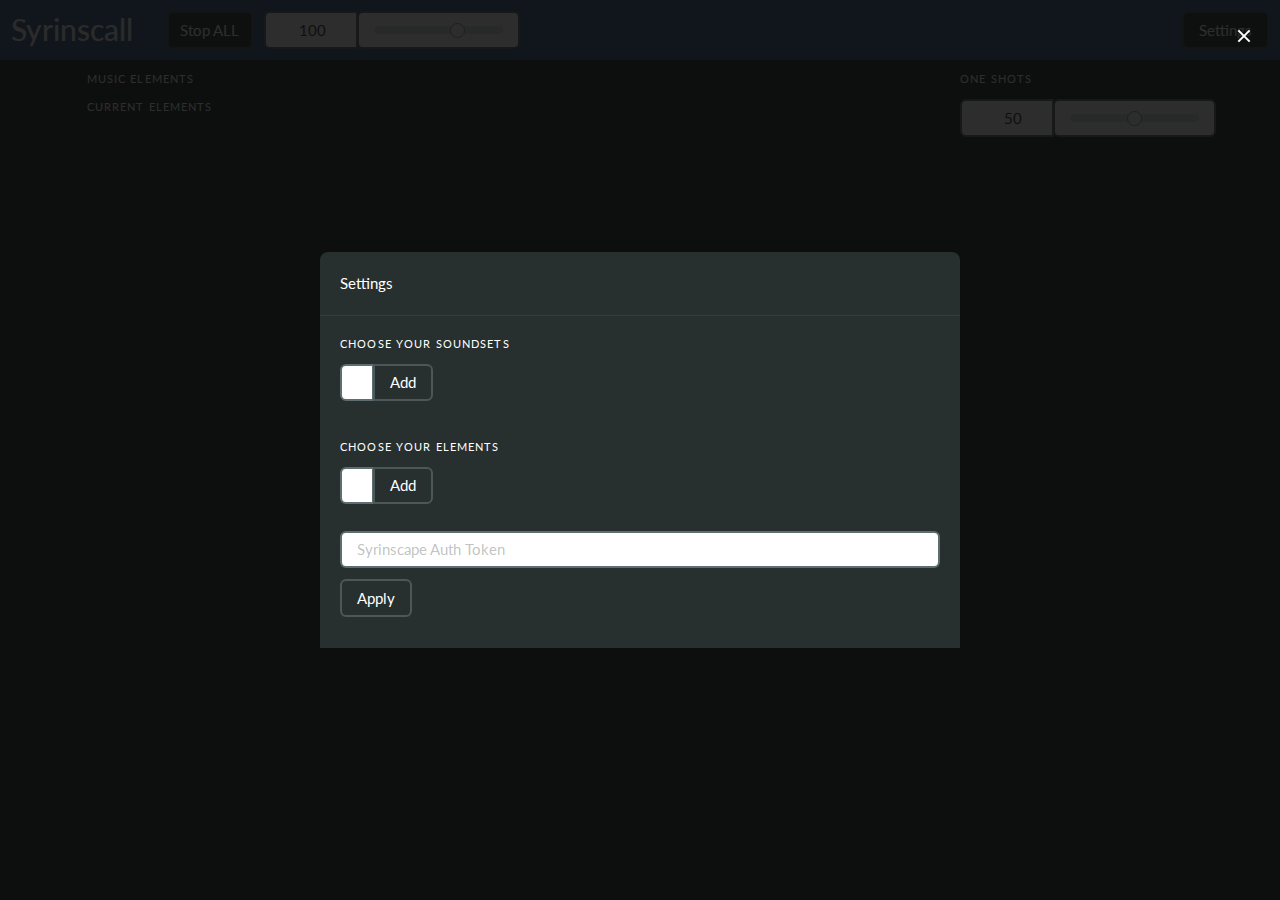
==== commit b061f82b: "Moves master volume to navbar" ====
--- a/darkly.html
+++ b/darkly.html
@@ -23,7 +23,19 @@
 				</div>
 			</div>
 			<div class="navbar-menu">
-				<div class="navbar-start"></div>
+				<div class="navbar-start">
+					<div id="Stop">
+						<button id="master_stop" formaction="https://www.syrinscape.com/online/frontend-api/stop-all/" form="main" formmethod="get">Stop ALL</button>
+						<div id="master-volume" class="field has-addons volume">
+							<div class="control volume-number">
+								<input id="master-volume-number" autocomplete="off" data-rid="master" class="input" type="number" min="0" max="150" step="1" value="100"/>
+							</div>
+							<div class="control volume-slider">
+								<input id="master-volume-slider" autocomplete="off" data-rid="master" class="slider" type="range" min="0" max="150" step="1" value="100"/>
+							</div>
+						</div>
+					</div>
+				</div>
 				<div class="navbar-end">
 					<div class="navbar-item">
 						<button id="show_settings">Settings</button>
@@ -77,20 +89,8 @@
 			<div class="modal-close is-large" id="modal_close" aria-label="close"></div>
 		</section>
 		<section class="control_panel">
-			<form method="post" target="formResponses">
+			<form id="main" method="post" target="formResponses">
 				<div id="Master" class="Master">
-					<div id="Stop">
-						<p class="menu-label">Master Control</p>
-						<button id="master_stop" formaction="https://www.syrinscape.com/online/frontend-api/stop-all/" formmethod="get">Stop ALL</button>
-						<div id="master-volume" class="field has-addons volume">
-							<div class="control volume-number">
-								<input id="master-volume-number" autocomplete="off" data-rid="master" class="input" type="number" min="0" max="150" step="1" value="100"/>
-							</div>
-							<div class="control volume-slider">
-								<input id="master-volume-slider" autocomplete="off" data-rid="master" class="slider" type="range" min="0" max="150" step="1" value="100"/>
-							</div>
-						</div>
-					</div>
 					<div id="Moods">
 					</div>
 				</div>
--- a/css/syrinscall_darkly.css
+++ b/css/syrinscall_darkly.css
@@ -53,7 +53,7 @@
 }
 
 .box:not(:last-child), section.control_panel > form > div div.Music .column .card:not(:last-child), section.control_panel > form > div div.Music section.control_panel > form > div .card:not(:last-child), section.control_panel > form > div div.Elements .column .card:not(:last-child), section.control_panel > form > div div.Elements section.control_panel > form > div .card:not(:last-child), .content:not(:last-child), .notification:not(:last-child), .progress:not(:last-child), .table:not(:last-child), .table-container:not(:last-child), .title:not(:last-child), h1:not(:last-child),
-.subtitle:not(:last-child), .block:not(:last-child), .highlight:not(:last-child), .breadcrumb:not(:last-child), .level:not(:last-child), .message:not(:last-child), .pagination:not(:last-child), .tabs:not(:last-child) {
+.subtitle:not(:last-child), .block:not(:last-child), .highlight:not(:last-child), .breadcrumb:not(:last-child), .level:not(:last-child), nav #Stop:not(:last-child), .message:not(:last-child), .pagination:not(:last-child), .tabs:not(:last-child) {
   margin-bottom: 1.5rem;
 }
 
@@ -517,22 +517,22 @@
   color: inherit;
 }
 
-.button .icon, button .icon, .button .icon.is-small, button .icon.is-small, .button .icon.is-medium, button .icon.is-medium, .button .icon.is-large, button .icon.is-large {
+.button .icon, button .icon, .button section.control_panel > form > div div.Music .column .play-button, section.control_panel > form > div div.Music .column .button .play-button, button section.control_panel > form > div div.Music .column .play-button, section.control_panel > form > div div.Music .column button .play-button, .button section.control_panel > form > div div.Music section.control_panel > form > div .play-button, section.control_panel > form > div div.Music section.control_panel > form > div .button .play-button, button section.control_panel > form > div div.Music section.control_panel > form > div .play-button, section.control_panel > form > div div.Music section.control_panel > form > div button .play-button, .button section.control_panel > form > div div.Elements .column .play-button, section.control_panel > form > div div.Elements .column .button .play-button, button section.control_panel > form > div div.Elements .column .play-button, section.control_panel > form > div div.Elements .column button .play-button, .button section.control_panel > form > div div.Elements section.control_panel > form > div .play-button, section.control_panel > form > div div.Elements section.control_panel > form > div .button .play-button, button section.control_panel > form > div div.Elements section.control_panel > form > div .play-button, section.control_panel > form > div div.Elements section.control_panel > form > div button .play-button, .button .icon.is-small, button .icon.is-small, .button section.control_panel > form > div div.Music .column .is-small.play-button, section.control_panel > form > div div.Music .column .button .is-small.play-button, button section.control_panel > form > div div.Music .column .is-small.play-button, section.control_panel > form > div div.Music .column button .is-small.play-button, .button section.control_panel > form > div div.Music section.control_panel > form > div .is-small.play-button, section.control_panel > form > div div.Music section.control_panel > form > div .button .is-small.play-button, button section.control_panel > form > div div.Music section.control_panel > form > div .is-small.play-button, section.control_panel > form > div div.Music section.control_panel > form > div button .is-small.play-button, .button section.control_panel > form > div div.Elements .column .is-small.play-button, section.control_panel > form > div div.Elements .column .button .is-small.play-button, button section.control_panel > form > div div.Elements .column .is-small.play-button, section.control_panel > form > div div.Elements .column button .is-small.play-button, .button section.control_panel > form > div div.Elements section.control_panel > form > div .is-small.play-button, section.control_panel > form > div div.Elements section.control_panel > form > div .button .is-small.play-button, button section.control_panel > form > div div.Elements section.control_panel > form > div .is-small.play-button, section.control_panel > form > div div.Elements section.control_panel > form > div button .is-small.play-button, .button .icon.is-medium, button .icon.is-medium, .button section.control_panel > form > div div.Music .column .is-medium.play-button, section.control_panel > form > div div.Music .column .button .is-medium.play-button, button section.control_panel > form > div div.Music .column .is-medium.play-button, section.control_panel > form > div div.Music .column button .is-medium.play-button, .button section.control_panel > form > div div.Music section.control_panel > form > div .is-medium.play-button, section.control_panel > form > div div.Music section.control_panel > form > div .button .is-medium.play-button, button section.control_panel > form > div div.Music section.control_panel > form > div .is-medium.play-button, section.control_panel > form > div div.Music section.control_panel > form > div button .is-medium.play-button, .button section.control_panel > form > div div.Elements .column .is-medium.play-button, section.control_panel > form > div div.Elements .column .button .is-medium.play-button, button section.control_panel > form > div div.Elements .column .is-medium.play-button, section.control_panel > form > div div.Elements .column button .is-medium.play-button, .button section.control_panel > form > div div.Elements section.control_panel > form > div .is-medium.play-button, section.control_panel > form > div div.Elements section.control_panel > form > div .button .is-medium.play-button, button section.control_panel > form > div div.Elements section.control_panel > form > div .is-medium.play-button, section.control_panel > form > div div.Elements section.control_panel > form > div button .is-medium.play-button, .button .icon.is-large, button .icon.is-large, .button section.control_panel > form > div div.Music .column .is-large.play-button, section.control_panel > form > div div.Music .column .button .is-large.play-button, button section.control_panel > form > div div.Music .column .is-large.play-button, section.control_panel > form > div div.Music .column button .is-large.play-button, .button section.control_panel > form > div div.Music section.control_panel > form > div .is-large.play-button, section.control_panel > form > div div.Music section.control_panel > form > div .button .is-large.play-button, button section.control_panel > form > div div.Music section.control_panel > form > div .is-large.play-button, section.control_panel > form > div div.Music section.control_panel > form > div button .is-large.play-button, .button section.control_panel > form > div div.Elements .column .is-large.play-button, section.control_panel > form > div div.Elements .column .button .is-large.play-button, button section.control_panel > form > div div.Elements .column .is-large.play-button, section.control_panel > form > div div.Elements .column button .is-large.play-button, .button section.control_panel > form > div div.Elements section.control_panel > form > div .is-large.play-button, section.control_panel > form > div div.Elements section.control_panel > form > div .button .is-large.play-button, button section.control_panel > form > div div.Elements section.control_panel > form > div .is-large.play-button, section.control_panel > form > div div.Elements section.control_panel > form > div button .is-large.play-button {
   height: 1.5em;
   width: 1.5em;
 }
 
-.button .icon:first-child:not(:last-child), button .icon:first-child:not(:last-child) {
+.button .icon:first-child:not(:last-child), button .icon:first-child:not(:last-child), .button section.control_panel > form > div div.Music .column .play-button:first-child:not(:last-child), section.control_panel > form > div div.Music .column .button .play-button:first-child:not(:last-child), button section.control_panel > form > div div.Music .column .play-button:first-child:not(:last-child), section.control_panel > form > div div.Music .column button .play-button:first-child:not(:last-child), .button section.control_panel > form > div div.Music section.control_panel > form > div .play-button:first-child:not(:last-child), section.control_panel > form > div div.Music section.control_panel > form > div .button .play-button:first-child:not(:last-child), button section.control_panel > form > div div.Music section.control_panel > form > div .play-button:first-child:not(:last-child), section.control_panel > form > div div.Music section.control_panel > form > div button .play-button:first-child:not(:last-child), .button section.control_panel > form > div div.Elements .column .play-button:first-child:not(:last-child), section.control_panel > form > div div.Elements .column .button .play-button:first-child:not(:last-child), button section.control_panel > form > div div.Elements .column .play-button:first-child:not(:last-child), section.control_panel > form > div div.Elements .column button .play-button:first-child:not(:last-child), .button section.control_panel > form > div div.Elements section.control_panel > form > div .play-button:first-child:not(:last-child), section.control_panel > form > div div.Elements section.control_panel > form > div .button .play-button:first-child:not(:last-child), button section.control_panel > form > div div.Elements section.control_panel > form > div .play-button:first-child:not(:last-child), section.control_panel > form > div div.Elements section.control_panel > form > div button .play-button:first-child:not(:last-child) {
   margin-left: calc(-0.5em - 1px);
   margin-right: 0.25em;
 }
 
-.button .icon:last-child:not(:first-child), button .icon:last-child:not(:first-child) {
+.button .icon:last-child:not(:first-child), button .icon:last-child:not(:first-child), .button section.control_panel > form > div div.Music .column .play-button:last-child:not(:first-child), section.control_panel > form > div div.Music .column .button .play-button:last-child:not(:first-child), button section.control_panel > form > div div.Music .column .play-button:last-child:not(:first-child), section.control_panel > form > div div.Music .column button .play-button:last-child:not(:first-child), .button section.control_panel > form > div div.Music section.control_panel > form > div .play-button:last-child:not(:first-child), section.control_panel > form > div div.Music section.control_panel > form > div .button .play-button:last-child:not(:first-child), button section.control_panel > form > div div.Music section.control_panel > form > div .play-button:last-child:not(:first-child), section.control_panel > form > div div.Music section.control_panel > form > div button .play-button:last-child:not(:first-child), .button section.control_panel > form > div div.Elements .column .play-button:last-child:not(:first-child), section.control_panel > form > div div.Elements .column .button .play-button:last-child:not(:first-child), button section.control_panel > form > div div.Elements .column .play-button:last-child:not(:first-child), section.control_panel > form > div div.Elements .column button .play-button:last-child:not(:first-child), .button section.control_panel > form > div div.Elements section.control_panel > form > div .play-button:last-child:not(:first-child), section.control_panel > form > div div.Elements section.control_panel > form > div .button .play-button:last-child:not(:first-child), button section.control_panel > form > div div.Elements section.control_panel > form > div .play-button:last-child:not(:first-child), section.control_panel > form > div div.Elements section.control_panel > form > div button .play-button:last-child:not(:first-child) {
   margin-left: 0.25em;
   margin-right: calc(-0.5em - 1px);
 }
 
-.button .icon:first-child:last-child, button .icon:first-child:last-child {
+.button .icon:first-child:last-child, button .icon:first-child:last-child, .button section.control_panel > form > div div.Music .column .play-button:first-child:last-child, section.control_panel > form > div div.Music .column .button .play-button:first-child:last-child, button section.control_panel > form > div div.Music .column .play-button:first-child:last-child, section.control_panel > form > div div.Music .column button .play-button:first-child:last-child, .button section.control_panel > form > div div.Music section.control_panel > form > div .play-button:first-child:last-child, section.control_panel > form > div div.Music section.control_panel > form > div .button .play-button:first-child:last-child, button section.control_panel > form > div div.Music section.control_panel > form > div .play-button:first-child:last-child, section.control_panel > form > div div.Music section.control_panel > form > div button .play-button:first-child:last-child, .button section.control_panel > form > div div.Elements .column .play-button:first-child:last-child, section.control_panel > form > div div.Elements .column .button .play-button:first-child:last-child, button section.control_panel > form > div div.Elements .column .play-button:first-child:last-child, section.control_panel > form > div div.Elements .column button .play-button:first-child:last-child, .button section.control_panel > form > div div.Elements section.control_panel > form > div .play-button:first-child:last-child, section.control_panel > form > div div.Elements section.control_panel > form > div .button .play-button:first-child:last-child, button section.control_panel > form > div div.Elements section.control_panel > form > div .play-button:first-child:last-child, section.control_panel > form > div div.Elements section.control_panel > form > div button .play-button:first-child:last-child {
   margin-left: calc(-0.5em - 1px);
   margin-right: calc(-0.5em - 1px);
 }
@@ -2360,7 +2360,7 @@
   font-size: 1.5rem;
 }
 
-.icon {
+.icon, section.control_panel > form > div div.Music .column .play-button, section.control_panel > form > div div.Music section.control_panel > form > div .play-button, section.control_panel > form > div div.Elements .column .play-button, section.control_panel > form > div div.Elements section.control_panel > form > div .play-button {
   -webkit-box-align: center;
       -ms-flex-align: center;
           align-items: center;
@@ -2374,17 +2374,17 @@
   width: 1.5rem;
 }
 
-.icon.is-small {
+.icon.is-small, section.control_panel > form > div div.Music .column .is-small.play-button, section.control_panel > form > div div.Music section.control_panel > form > div .is-small.play-button, section.control_panel > form > div div.Elements .column .is-small.play-button, section.control_panel > form > div div.Elements section.control_panel > form > div .is-small.play-button {
   height: 1rem;
   width: 1rem;
 }
 
-.icon.is-medium {
+.icon.is-medium, section.control_panel > form > div div.Music .column .is-medium.play-button, section.control_panel > form > div div.Music section.control_panel > form > div .is-medium.play-button, section.control_panel > form > div div.Elements .column .is-medium.play-button, section.control_panel > form > div div.Elements section.control_panel > form > div .is-medium.play-button {
   height: 2rem;
   width: 2rem;
 }
 
-.icon.is-large {
+.icon.is-large, section.control_panel > form > div div.Music .column .is-large.play-button, section.control_panel > form > div div.Music section.control_panel > form > div .is-large.play-button, section.control_panel > form > div div.Elements .column .is-large.play-button, section.control_panel > form > div div.Elements section.control_panel > form > div .is-large.play-button {
   height: 3rem;
   width: 3rem;
 }
@@ -3302,17 +3302,17 @@
   font-size: 1.25rem;
 }
 
-.tag:not(body) .icon:first-child:not(:last-child) {
+.tag:not(body) .icon:first-child:not(:last-child), .tag:not(body) section.control_panel > form > div div.Music .column .play-button:first-child:not(:last-child), section.control_panel > form > div div.Music .column .tag:not(body) .play-button:first-child:not(:last-child), .tag:not(body) section.control_panel > form > div div.Music section.control_panel > form > div .play-button:first-child:not(:last-child), section.control_panel > form > div div.Music section.control_panel > form > div .tag:not(body) .play-button:first-child:not(:last-child), .tag:not(body) section.control_panel > form > div div.Elements .column .play-button:first-child:not(:last-child), section.control_panel > form > div div.Elements .column .tag:not(body) .play-button:first-child:not(:last-child), .tag:not(body) section.control_panel > form > div div.Elements section.control_panel > form > div .play-button:first-child:not(:last-child), section.control_panel > form > div div.Elements section.control_panel > form > div .tag:not(body) .play-button:first-child:not(:last-child) {
   margin-left: -0.375em;
   margin-right: 0.1875em;
 }
 
-.tag:not(body) .icon:last-child:not(:first-child) {
+.tag:not(body) .icon:last-child:not(:first-child), .tag:not(body) section.control_panel > form > div div.Music .column .play-button:last-child:not(:first-child), section.control_panel > form > div div.Music .column .tag:not(body) .play-button:last-child:not(:first-child), .tag:not(body) section.control_panel > form > div div.Music section.control_panel > form > div .play-button:last-child:not(:first-child), section.control_panel > form > div div.Music section.control_panel > form > div .tag:not(body) .play-button:last-child:not(:first-child), .tag:not(body) section.control_panel > form > div div.Elements .column .play-button:last-child:not(:first-child), section.control_panel > form > div div.Elements .column .tag:not(body) .play-button:last-child:not(:first-child), .tag:not(body) section.control_panel > form > div div.Elements section.control_panel > form > div .play-button:last-child:not(:first-child), section.control_panel > form > div div.Elements section.control_panel > form > div .tag:not(body) .play-button:last-child:not(:first-child) {
   margin-left: 0.1875em;
   margin-right: -0.375em;
 }
 
-.tag:not(body) .icon:first-child:last-child {
+.tag:not(body) .icon:first-child:last-child, .tag:not(body) section.control_panel > form > div div.Music .column .play-button:first-child:last-child, section.control_panel > form > div div.Music .column .tag:not(body) .play-button:first-child:last-child, .tag:not(body) section.control_panel > form > div div.Music section.control_panel > form > div .play-button:first-child:last-child, section.control_panel > form > div div.Music section.control_panel > form > div .tag:not(body) .play-button:first-child:last-child, .tag:not(body) section.control_panel > form > div div.Elements .column .play-button:first-child:last-child, section.control_panel > form > div div.Elements .column .tag:not(body) .play-button:first-child:last-child, .tag:not(body) section.control_panel > form > div div.Elements section.control_panel > form > div .play-button:first-child:last-child, section.control_panel > form > div div.Elements section.control_panel > form > div .tag:not(body) .play-button:first-child:last-child {
   margin-left: -0.375em;
   margin-right: -0.375em;
 }
@@ -4344,7 +4344,7 @@
   font-size: 1.25rem;
 }
 
-.file.is-medium .file-icon .fa {
+.file.is-medium .file-icon .fa, .file.is-medium .file-icon section.control_panel > form > div div.Music .column .play-pause, section.control_panel > form > div div.Music .column .file.is-medium .file-icon .play-pause, .file.is-medium .file-icon section.control_panel > form > div div.Music section.control_panel > form > div .play-pause, section.control_panel > form > div div.Music section.control_panel > form > div .file.is-medium .file-icon .play-pause, .file.is-medium .file-icon section.control_panel > form > div div.Elements .column .play-pause, section.control_panel > form > div div.Elements .column .file.is-medium .file-icon .play-pause, .file.is-medium .file-icon section.control_panel > form > div div.Elements section.control_panel > form > div .play-pause, section.control_panel > form > div div.Elements section.control_panel > form > div .file.is-medium .file-icon .play-pause {
   font-size: 21px;
 }
 
@@ -4352,7 +4352,7 @@
   font-size: 1.5rem;
 }
 
-.file.is-large .file-icon .fa {
+.file.is-large .file-icon .fa, .file.is-large .file-icon section.control_panel > form > div div.Music .column .play-pause, section.control_panel > form > div div.Music .column .file.is-large .file-icon .play-pause, .file.is-large .file-icon section.control_panel > form > div div.Music section.control_panel > form > div .play-pause, section.control_panel > form > div div.Music section.control_panel > form > div .file.is-large .file-icon .play-pause, .file.is-large .file-icon section.control_panel > form > div div.Elements .column .play-pause, section.control_panel > form > div div.Elements .column .file.is-large .file-icon .play-pause, .file.is-large .file-icon section.control_panel > form > div div.Elements section.control_panel > form > div .play-pause, section.control_panel > form > div div.Elements section.control_panel > form > div .file.is-large .file-icon .play-pause {
   font-size: 28px;
 }
 
@@ -4399,19 +4399,19 @@
   width: 1.5em;
 }
 
-.file.is-boxed .file-icon .fa {
+.file.is-boxed .file-icon .fa, .file.is-boxed .file-icon section.control_panel > form > div div.Music .column .play-pause, section.control_panel > form > div div.Music .column .file.is-boxed .file-icon .play-pause, .file.is-boxed .file-icon section.control_panel > form > div div.Music section.control_panel > form > div .play-pause, section.control_panel > form > div div.Music section.control_panel > form > div .file.is-boxed .file-icon .play-pause, .file.is-boxed .file-icon section.control_panel > form > div div.Elements .column .play-pause, section.control_panel > form > div div.Elements .column .file.is-boxed .file-icon .play-pause, .file.is-boxed .file-icon section.control_panel > form > div div.Elements section.control_panel > form > div .play-pause, section.control_panel > form > div div.Elements section.control_panel > form > div .file.is-boxed .file-icon .play-pause {
   font-size: 21px;
 }
 
-.file.is-boxed.is-small .file-icon .fa {
+.file.is-boxed.is-small .file-icon .fa, .file.is-boxed.is-small .file-icon section.control_panel > form > div div.Music .column .play-pause, section.control_panel > form > div div.Music .column .file.is-boxed.is-small .file-icon .play-pause, .file.is-boxed.is-small .file-icon section.control_panel > form > div div.Music section.control_panel > form > div .play-pause, section.control_panel > form > div div.Music section.control_panel > form > div .file.is-boxed.is-small .file-icon .play-pause, .file.is-boxed.is-small .file-icon section.control_panel > form > div div.Elements .column .play-pause, section.control_panel > form > div div.Elements .column .file.is-boxed.is-small .file-icon .play-pause, .file.is-boxed.is-small .file-icon section.control_panel > form > div div.Elements section.control_panel > form > div .play-pause, section.control_panel > form > div div.Elements section.control_panel > form > div .file.is-boxed.is-small .file-icon .play-pause {
   font-size: 14px;
 }
 
-.file.is-boxed.is-medium .file-icon .fa {
+.file.is-boxed.is-medium .file-icon .fa, .file.is-boxed.is-medium .file-icon section.control_panel > form > div div.Music .column .play-pause, section.control_panel > form > div div.Music .column .file.is-boxed.is-medium .file-icon .play-pause, .file.is-boxed.is-medium .file-icon section.control_panel > form > div div.Music section.control_panel > form > div .play-pause, section.control_panel > form > div div.Music section.control_panel > form > div .file.is-boxed.is-medium .file-icon .play-pause, .file.is-boxed.is-medium .file-icon section.control_panel > form > div div.Elements .column .play-pause, section.control_panel > form > div div.Elements .column .file.is-boxed.is-medium .file-icon .play-pause, .file.is-boxed.is-medium .file-icon section.control_panel > form > div div.Elements section.control_panel > form > div .play-pause, section.control_panel > form > div div.Elements section.control_panel > form > div .file.is-boxed.is-medium .file-icon .play-pause {
   font-size: 28px;
 }
 
-.file.is-boxed.is-large .file-icon .fa {
+.file.is-boxed.is-large .file-icon .fa, .file.is-boxed.is-large .file-icon section.control_panel > form > div div.Music .column .play-pause, section.control_panel > form > div div.Music .column .file.is-boxed.is-large .file-icon .play-pause, .file.is-boxed.is-large .file-icon section.control_panel > form > div div.Music section.control_panel > form > div .play-pause, section.control_panel > form > div div.Music section.control_panel > form > div .file.is-boxed.is-large .file-icon .play-pause, .file.is-boxed.is-large .file-icon section.control_panel > form > div div.Elements .column .play-pause, section.control_panel > form > div div.Elements .column .file.is-boxed.is-large .file-icon .play-pause, .file.is-boxed.is-large .file-icon section.control_panel > form > div div.Elements section.control_panel > form > div .play-pause, section.control_panel > form > div div.Elements section.control_panel > form > div .file.is-boxed.is-large .file-icon .play-pause {
   font-size: 35px;
 }
 
@@ -4543,7 +4543,7 @@
   width: 1em;
 }
 
-.file-icon .fa {
+.file-icon .fa, .file-icon section.control_panel > form > div div.Music .column .play-pause, section.control_panel > form > div div.Music .column .file-icon .play-pause, .file-icon section.control_panel > form > div div.Music section.control_panel > form > div .play-pause, section.control_panel > form > div div.Music section.control_panel > form > div .file-icon .play-pause, .file-icon section.control_panel > form > div div.Elements .column .play-pause, section.control_panel > form > div div.Elements .column .file-icon .play-pause, .file-icon section.control_panel > form > div div.Elements section.control_panel > form > div .play-pause, section.control_panel > form > div div.Elements section.control_panel > form > div .file-icon .play-pause {
   font-size: 14px;
 }
 
@@ -5122,31 +5122,95 @@
   text-align: inherit;
 }
 
-.control.has-icons-left .input:focus ~ .icon, .control.has-icons-left .volume .volume-slider .slider:focus ~ .icon, .volume .volume-slider .control.has-icons-left .slider:focus ~ .icon,
-.control.has-icons-left .select:focus ~ .icon, .control.has-icons-right .input:focus ~ .icon, .control.has-icons-right .volume .volume-slider .slider:focus ~ .icon, .volume .volume-slider .control.has-icons-right .slider:focus ~ .icon,
-.control.has-icons-right .select:focus ~ .icon {
+.control.has-icons-left .input:focus ~ .icon, .control.has-icons-left .volume .volume-slider .slider:focus ~ .icon, .volume .volume-slider .control.has-icons-left .slider:focus ~ .icon, .control.has-icons-left section.control_panel > form > div div.Music .column .input:focus ~ .play-button, section.control_panel > form > div div.Music .column .control.has-icons-left .input:focus ~ .play-button, .control.has-icons-left .volume .volume-slider section.control_panel > form > div div.Music .column .slider:focus ~ .play-button, section.control_panel > form > div div.Music .column .control.has-icons-left .volume .volume-slider .slider:focus ~ .play-button, .volume .volume-slider .control.has-icons-left section.control_panel > form > div div.Music .column .slider:focus ~ .play-button, section.control_panel > form > div div.Music .column .volume .volume-slider .control.has-icons-left .slider:focus ~ .play-button, .control.has-icons-left section.control_panel > form > div div.Music section.control_panel > form > div .input:focus ~ .play-button, section.control_panel > form > div div.Music section.control_panel > form > div .control.has-icons-left .input:focus ~ .play-button, .control.has-icons-left .volume .volume-slider section.control_panel > form > div div.Music section.control_panel > form > div .slider:focus ~ .play-button, section.control_panel > form > div div.Music section.control_panel > form > div .control.has-icons-left .volume .volume-slider .slider:focus ~ .play-button, .volume .volume-slider .control.has-icons-left section.control_panel > form > div div.Music section.control_panel > form > div .slider:focus ~ .play-button, section.control_panel > form > div div.Music section.control_panel > form > div .volume .volume-slider .control.has-icons-left .slider:focus ~ .play-button, .control.has-icons-left section.control_panel > form > div div.Elements .column .input:focus ~ .play-button, section.control_panel > form > div div.Elements .column .control.has-icons-left .input:focus ~ .play-button, .control.has-icons-left .volume .volume-slider section.control_panel > form > div div.Elements .column .slider:focus ~ .play-button, section.control_panel > form > div div.Elements .column .control.has-icons-left .volume .volume-slider .slider:focus ~ .play-button, .volume .volume-slider .control.has-icons-left section.control_panel > form > div div.Elements .column .slider:focus ~ .play-button, section.control_panel > form > div div.Elements .column .volume .volume-slider .control.has-icons-left .slider:focus ~ .play-button, .control.has-icons-left section.control_panel > form > div div.Elements section.control_panel > form > div .input:focus ~ .play-button, section.control_panel > form > div div.Elements section.control_panel > form > div .control.has-icons-left .input:focus ~ .play-button, .control.has-icons-left .volume .volume-slider section.control_panel > form > div div.Elements section.control_panel > form > div .slider:focus ~ .play-button, section.control_panel > form > div div.Elements section.control_panel > form > div .control.has-icons-left .volume .volume-slider .slider:focus ~ .play-button, .volume .volume-slider .control.has-icons-left section.control_panel > form > div div.Elements section.control_panel > form > div .slider:focus ~ .play-button, section.control_panel > form > div div.Elements section.control_panel > form > div .volume .volume-slider .control.has-icons-left .slider:focus ~ .play-button,
+.control.has-icons-left .select:focus ~ .icon,
+.control.has-icons-left section.control_panel > form > div div.Music .column .select:focus ~ .play-button,
+section.control_panel > form > div div.Music .column .control.has-icons-left .select:focus ~ .play-button,
+.control.has-icons-left section.control_panel > form > div div.Music section.control_panel > form > div .select:focus ~ .play-button,
+section.control_panel > form > div div.Music section.control_panel > form > div .control.has-icons-left .select:focus ~ .play-button,
+.control.has-icons-left section.control_panel > form > div div.Elements .column .select:focus ~ .play-button,
+section.control_panel > form > div div.Elements .column .control.has-icons-left .select:focus ~ .play-button,
+.control.has-icons-left section.control_panel > form > div div.Elements section.control_panel > form > div .select:focus ~ .play-button,
+section.control_panel > form > div div.Elements section.control_panel > form > div .control.has-icons-left .select:focus ~ .play-button, .control.has-icons-right .input:focus ~ .icon, .control.has-icons-right .volume .volume-slider .slider:focus ~ .icon, .volume .volume-slider .control.has-icons-right .slider:focus ~ .icon, .control.has-icons-right section.control_panel > form > div div.Music .column .input:focus ~ .play-button, section.control_panel > form > div div.Music .column .control.has-icons-right .input:focus ~ .play-button, .control.has-icons-right .volume .volume-slider section.control_panel > form > div div.Music .column .slider:focus ~ .play-button, section.control_panel > form > div div.Music .column .control.has-icons-right .volume .volume-slider .slider:focus ~ .play-button, .volume .volume-slider .control.has-icons-right section.control_panel > form > div div.Music .column .slider:focus ~ .play-button, section.control_panel > form > div div.Music .column .volume .volume-slider .control.has-icons-right .slider:focus ~ .play-button, .control.has-icons-right section.control_panel > form > div div.Music section.control_panel > form > div .input:focus ~ .play-button, section.control_panel > form > div div.Music section.control_panel > form > div .control.has-icons-right .input:focus ~ .play-button, .control.has-icons-right .volume .volume-slider section.control_panel > form > div div.Music section.control_panel > form > div .slider:focus ~ .play-button, section.control_panel > form > div div.Music section.control_panel > form > div .control.has-icons-right .volume .volume-slider .slider:focus ~ .play-button, .volume .volume-slider .control.has-icons-right section.control_panel > form > div div.Music section.control_panel > form > div .slider:focus ~ .play-button, section.control_panel > form > div div.Music section.control_panel > form > div .volume .volume-slider .control.has-icons-right .slider:focus ~ .play-button, .control.has-icons-right section.control_panel > form > div div.Elements .column .input:focus ~ .play-button, section.control_panel > form > div div.Elements .column .control.has-icons-right .input:focus ~ .play-button, .control.has-icons-right .volume .volume-slider section.control_panel > form > div div.Elements .column .slider:focus ~ .play-button, section.control_panel > form > div div.Elements .column .control.has-icons-right .volume .volume-slider .slider:focus ~ .play-button, .volume .volume-slider .control.has-icons-right section.control_panel > form > div div.Elements .column .slider:focus ~ .play-button, section.control_panel > form > div div.Elements .column .volume .volume-slider .control.has-icons-right .slider:focus ~ .play-button, .control.has-icons-right section.control_panel > form > div div.Elements section.control_panel > form > div .input:focus ~ .play-button, section.control_panel > form > div div.Elements section.control_panel > form > div .control.has-icons-right .input:focus ~ .play-button, .control.has-icons-right .volume .volume-slider section.control_panel > form > div div.Elements section.control_panel > form > div .slider:focus ~ .play-button, section.control_panel > form > div div.Elements section.control_panel > form > div .control.has-icons-right .volume .volume-slider .slider:focus ~ .play-button, .volume .volume-slider .control.has-icons-right section.control_panel > form > div div.Elements section.control_panel > form > div .slider:focus ~ .play-button, section.control_panel > form > div div.Elements section.control_panel > form > div .volume .volume-slider .control.has-icons-right .slider:focus ~ .play-button,
+.control.has-icons-right .select:focus ~ .icon,
+.control.has-icons-right section.control_panel > form > div div.Music .column .select:focus ~ .play-button,
+section.control_panel > form > div div.Music .column .control.has-icons-right .select:focus ~ .play-button,
+.control.has-icons-right section.control_panel > form > div div.Music section.control_panel > form > div .select:focus ~ .play-button,
+section.control_panel > form > div div.Music section.control_panel > form > div .control.has-icons-right .select:focus ~ .play-button,
+.control.has-icons-right section.control_panel > form > div div.Elements .column .select:focus ~ .play-button,
+section.control_panel > form > div div.Elements .column .control.has-icons-right .select:focus ~ .play-button,
+.control.has-icons-right section.control_panel > form > div div.Elements section.control_panel > form > div .select:focus ~ .play-button,
+section.control_panel > form > div div.Elements section.control_panel > form > div .control.has-icons-right .select:focus ~ .play-button {
   color: #282f2f;
 }
 
-.control.has-icons-left .input.is-small ~ .icon, .control.has-icons-left .volume .volume-slider .is-small.slider ~ .icon, .volume .volume-slider .control.has-icons-left .is-small.slider ~ .icon,
-.control.has-icons-left .select.is-small ~ .icon, .control.has-icons-right .input.is-small ~ .icon, .control.has-icons-right .volume .volume-slider .is-small.slider ~ .icon, .volume .volume-slider .control.has-icons-right .is-small.slider ~ .icon,
-.control.has-icons-right .select.is-small ~ .icon {
+.control.has-icons-left .input.is-small ~ .icon, .control.has-icons-left .volume .volume-slider .is-small.slider ~ .icon, .volume .volume-slider .control.has-icons-left .is-small.slider ~ .icon, .control.has-icons-left section.control_panel > form > div div.Music .column .input.is-small ~ .play-button, section.control_panel > form > div div.Music .column .control.has-icons-left .input.is-small ~ .play-button, .control.has-icons-left .volume .volume-slider section.control_panel > form > div div.Music .column .is-small.slider ~ .play-button, section.control_panel > form > div div.Music .column .control.has-icons-left .volume .volume-slider .is-small.slider ~ .play-button, .volume .volume-slider .control.has-icons-left section.control_panel > form > div div.Music .column .is-small.slider ~ .play-button, section.control_panel > form > div div.Music .column .volume .volume-slider .control.has-icons-left .is-small.slider ~ .play-button, .control.has-icons-left section.control_panel > form > div div.Music section.control_panel > form > div .input.is-small ~ .play-button, section.control_panel > form > div div.Music section.control_panel > form > div .control.has-icons-left .input.is-small ~ .play-button, .control.has-icons-left .volume .volume-slider section.control_panel > form > div div.Music section.control_panel > form > div .is-small.slider ~ .play-button, section.control_panel > form > div div.Music section.control_panel > form > div .control.has-icons-left .volume .volume-slider .is-small.slider ~ .play-button, .volume .volume-slider .control.has-icons-left section.control_panel > form > div div.Music section.control_panel > form > div .is-small.slider ~ .play-button, section.control_panel > form > div div.Music section.control_panel > form > div .volume .volume-slider .control.has-icons-left .is-small.slider ~ .play-button, .control.has-icons-left section.control_panel > form > div div.Elements .column .input.is-small ~ .play-button, section.control_panel > form > div div.Elements .column .control.has-icons-left .input.is-small ~ .play-button, .control.has-icons-left .volume .volume-slider section.control_panel > form > div div.Elements .column .is-small.slider ~ .play-button, section.control_panel > form > div div.Elements .column .control.has-icons-left .volume .volume-slider .is-small.slider ~ .play-button, .volume .volume-slider .control.has-icons-left section.control_panel > form > div div.Elements .column .is-small.slider ~ .play-button, section.control_panel > form > div div.Elements .column .volume .volume-slider .control.has-icons-left .is-small.slider ~ .play-button, .control.has-icons-left section.control_panel > form > div div.Elements section.control_panel > form > div .input.is-small ~ .play-button, section.control_panel > form > div div.Elements section.control_panel > form > div .control.has-icons-left .input.is-small ~ .play-button, .control.has-icons-left .volume .volume-slider section.control_panel > form > div div.Elements section.control_panel > form > div .is-small.slider ~ .play-button, section.control_panel > form > div div.Elements section.control_panel > form > div .control.has-icons-left .volume .volume-slider .is-small.slider ~ .play-button, .volume .volume-slider .control.has-icons-left section.control_panel > form > div div.Elements section.control_panel > form > div .is-small.slider ~ .play-button, section.control_panel > form > div div.Elements section.control_panel > form > div .volume .volume-slider .control.has-icons-left .is-small.slider ~ .play-button,
+.control.has-icons-left .select.is-small ~ .icon,
+.control.has-icons-left section.control_panel > form > div div.Music .column .select.is-small ~ .play-button,
+section.control_panel > form > div div.Music .column .control.has-icons-left .select.is-small ~ .play-button,
+.control.has-icons-left section.control_panel > form > div div.Music section.control_panel > form > div .select.is-small ~ .play-button,
+section.control_panel > form > div div.Music section.control_panel > form > div .control.has-icons-left .select.is-small ~ .play-button,
+.control.has-icons-left section.control_panel > form > div div.Elements .column .select.is-small ~ .play-button,
+section.control_panel > form > div div.Elements .column .control.has-icons-left .select.is-small ~ .play-button,
+.control.has-icons-left section.control_panel > form > div div.Elements section.control_panel > form > div .select.is-small ~ .play-button,
+section.control_panel > form > div div.Elements section.control_panel > form > div .control.has-icons-left .select.is-small ~ .play-button, .control.has-icons-right .input.is-small ~ .icon, .control.has-icons-right .volume .volume-slider .is-small.slider ~ .icon, .volume .volume-slider .control.has-icons-right .is-small.slider ~ .icon, .control.has-icons-right section.control_panel > form > div div.Music .column .input.is-small ~ .play-button, section.control_panel > form > div div.Music .column .control.has-icons-right .input.is-small ~ .play-button, .control.has-icons-right .volume .volume-slider section.control_panel > form > div div.Music .column .is-small.slider ~ .play-button, section.control_panel > form > div div.Music .column .control.has-icons-right .volume .volume-slider .is-small.slider ~ .play-button, .volume .volume-slider .control.has-icons-right section.control_panel > form > div div.Music .column .is-small.slider ~ .play-button, section.control_panel > form > div div.Music .column .volume .volume-slider .control.has-icons-right .is-small.slider ~ .play-button, .control.has-icons-right section.control_panel > form > div div.Music section.control_panel > form > div .input.is-small ~ .play-button, section.control_panel > form > div div.Music section.control_panel > form > div .control.has-icons-right .input.is-small ~ .play-button, .control.has-icons-right .volume .volume-slider section.control_panel > form > div div.Music section.control_panel > form > div .is-small.slider ~ .play-button, section.control_panel > form > div div.Music section.control_panel > form > div .control.has-icons-right .volume .volume-slider .is-small.slider ~ .play-button, .volume .volume-slider .control.has-icons-right section.control_panel > form > div div.Music section.control_panel > form > div .is-small.slider ~ .play-button, section.control_panel > form > div div.Music section.control_panel > form > div .volume .volume-slider .control.has-icons-right .is-small.slider ~ .play-button, .control.has-icons-right section.control_panel > form > div div.Elements .column .input.is-small ~ .play-button, section.control_panel > form > div div.Elements .column .control.has-icons-right .input.is-small ~ .play-button, .control.has-icons-right .volume .volume-slider section.control_panel > form > div div.Elements .column .is-small.slider ~ .play-button, section.control_panel > form > div div.Elements .column .control.has-icons-right .volume .volume-slider .is-small.slider ~ .play-button, .volume .volume-slider .control.has-icons-right section.control_panel > form > div div.Elements .column .is-small.slider ~ .play-button, section.control_panel > form > div div.Elements .column .volume .volume-slider .control.has-icons-right .is-small.slider ~ .play-button, .control.has-icons-right section.control_panel > form > div div.Elements section.control_panel > form > div .input.is-small ~ .play-button, section.control_panel > form > div div.Elements section.control_panel > form > div .control.has-icons-right .input.is-small ~ .play-button, .control.has-icons-right .volume .volume-slider section.control_panel > form > div div.Elements section.control_panel > form > div .is-small.slider ~ .play-button, section.control_panel > form > div div.Elements section.control_panel > form > div .control.has-icons-right .volume .volume-slider .is-small.slider ~ .play-button, .volume .volume-slider .control.has-icons-right section.control_panel > form > div div.Elements section.control_panel > form > div .is-small.slider ~ .play-button, section.control_panel > form > div div.Elements section.control_panel > form > div .volume .volume-slider .control.has-icons-right .is-small.slider ~ .play-button,
+.control.has-icons-right .select.is-small ~ .icon,
+.control.has-icons-right section.control_panel > form > div div.Music .column .select.is-small ~ .play-button,
+section.control_panel > form > div div.Music .column .control.has-icons-right .select.is-small ~ .play-button,
+.control.has-icons-right section.control_panel > form > div div.Music section.control_panel > form > div .select.is-small ~ .play-button,
+section.control_panel > form > div div.Music section.control_panel > form > div .control.has-icons-right .select.is-small ~ .play-button,
+.control.has-icons-right section.control_panel > form > div div.Elements .column .select.is-small ~ .play-button,
+section.control_panel > form > div div.Elements .column .control.has-icons-right .select.is-small ~ .play-button,
+.control.has-icons-right section.control_panel > form > div div.Elements section.control_panel > form > div .select.is-small ~ .play-button,
+section.control_panel > form > div div.Elements section.control_panel > form > div .control.has-icons-right .select.is-small ~ .play-button {
   font-size: 0.85em;
 }
 
-.control.has-icons-left .input.is-medium ~ .icon, .control.has-icons-left .volume .volume-slider .is-medium.slider ~ .icon, .volume .volume-slider .control.has-icons-left .is-medium.slider ~ .icon,
-.control.has-icons-left .select.is-medium ~ .icon, .control.has-icons-right .input.is-medium ~ .icon, .control.has-icons-right .volume .volume-slider .is-medium.slider ~ .icon, .volume .volume-slider .control.has-icons-right .is-medium.slider ~ .icon,
-.control.has-icons-right .select.is-medium ~ .icon {
+.control.has-icons-left .input.is-medium ~ .icon, .control.has-icons-left .volume .volume-slider .is-medium.slider ~ .icon, .volume .volume-slider .control.has-icons-left .is-medium.slider ~ .icon, .control.has-icons-left section.control_panel > form > div div.Music .column .input.is-medium ~ .play-button, section.control_panel > form > div div.Music .column .control.has-icons-left .input.is-medium ~ .play-button, .control.has-icons-left .volume .volume-slider section.control_panel > form > div div.Music .column .is-medium.slider ~ .play-button, section.control_panel > form > div div.Music .column .control.has-icons-left .volume .volume-slider .is-medium.slider ~ .play-button, .volume .volume-slider .control.has-icons-left section.control_panel > form > div div.Music .column .is-medium.slider ~ .play-button, section.control_panel > form > div div.Music .column .volume .volume-slider .control.has-icons-left .is-medium.slider ~ .play-button, .control.has-icons-left section.control_panel > form > div div.Music section.control_panel > form > div .input.is-medium ~ .play-button, section.control_panel > form > div div.Music section.control_panel > form > div .control.has-icons-left .input.is-medium ~ .play-button, .control.has-icons-left .volume .volume-slider section.control_panel > form > div div.Music section.control_panel > form > div .is-medium.slider ~ .play-button, section.control_panel > form > div div.Music section.control_panel > form > div .control.has-icons-left .volume .volume-slider .is-medium.slider ~ .play-button, .volume .volume-slider .control.has-icons-left section.control_panel > form > div div.Music section.control_panel > form > div .is-medium.slider ~ .play-button, section.control_panel > form > div div.Music section.control_panel > form > div .volume .volume-slider .control.has-icons-left .is-medium.slider ~ .play-button, .control.has-icons-left section.control_panel > form > div div.Elements .column .input.is-medium ~ .play-button, section.control_panel > form > div div.Elements .column .control.has-icons-left .input.is-medium ~ .play-button, .control.has-icons-left .volume .volume-slider section.control_panel > form > div div.Elements .column .is-medium.slider ~ .play-button, section.control_panel > form > div div.Elements .column .control.has-icons-left .volume .volume-slider .is-medium.slider ~ .play-button, .volume .volume-slider .control.has-icons-left section.control_panel > form > div div.Elements .column .is-medium.slider ~ .play-button, section.control_panel > form > div div.Elements .column .volume .volume-slider .control.has-icons-left .is-medium.slider ~ .play-button, .control.has-icons-left section.control_panel > form > div div.Elements section.control_panel > form > div .input.is-medium ~ .play-button, section.control_panel > form > div div.Elements section.control_panel > form > div .control.has-icons-left .input.is-medium ~ .play-button, .control.has-icons-left .volume .volume-slider section.control_panel > form > div div.Elements section.control_panel > form > div .is-medium.slider ~ .play-button, section.control_panel > form > div div.Elements section.control_panel > form > div .control.has-icons-left .volume .volume-slider .is-medium.slider ~ .play-button, .volume .volume-slider .control.has-icons-left section.control_panel > form > div div.Elements section.control_panel > form > div .is-medium.slider ~ .play-button, section.control_panel > form > div div.Elements section.control_panel > form > div .volume .volume-slider .control.has-icons-left .is-medium.slider ~ .play-button,
+.control.has-icons-left .select.is-medium ~ .icon,
+.control.has-icons-left section.control_panel > form > div div.Music .column .select.is-medium ~ .play-button,
+section.control_panel > form > div div.Music .column .control.has-icons-left .select.is-medium ~ .play-button,
+.control.has-icons-left section.control_panel > form > div div.Music section.control_panel > form > div .select.is-medium ~ .play-button,
+section.control_panel > form > div div.Music section.control_panel > form > div .control.has-icons-left .select.is-medium ~ .play-button,
+.control.has-icons-left section.control_panel > form > div div.Elements .column .select.is-medium ~ .play-button,
+section.control_panel > form > div div.Elements .column .control.has-icons-left .select.is-medium ~ .play-button,
+.control.has-icons-left section.control_panel > form > div div.Elements section.control_panel > form > div .select.is-medium ~ .play-button,
+section.control_panel > form > div div.Elements section.control_panel > form > div .control.has-icons-left .select.is-medium ~ .play-button, .control.has-icons-right .input.is-medium ~ .icon, .control.has-icons-right .volume .volume-slider .is-medium.slider ~ .icon, .volume .volume-slider .control.has-icons-right .is-medium.slider ~ .icon, .control.has-icons-right section.control_panel > form > div div.Music .column .input.is-medium ~ .play-button, section.control_panel > form > div div.Music .column .control.has-icons-right .input.is-medium ~ .play-button, .control.has-icons-right .volume .volume-slider section.control_panel > form > div div.Music .column .is-medium.slider ~ .play-button, section.control_panel > form > div div.Music .column .control.has-icons-right .volume .volume-slider .is-medium.slider ~ .play-button, .volume .volume-slider .control.has-icons-right section.control_panel > form > div div.Music .column .is-medium.slider ~ .play-button, section.control_panel > form > div div.Music .column .volume .volume-slider .control.has-icons-right .is-medium.slider ~ .play-button, .control.has-icons-right section.control_panel > form > div div.Music section.control_panel > form > div .input.is-medium ~ .play-button, section.control_panel > form > div div.Music section.control_panel > form > div .control.has-icons-right .input.is-medium ~ .play-button, .control.has-icons-right .volume .volume-slider section.control_panel > form > div div.Music section.control_panel > form > div .is-medium.slider ~ .play-button, section.control_panel > form > div div.Music section.control_panel > form > div .control.has-icons-right .volume .volume-slider .is-medium.slider ~ .play-button, .volume .volume-slider .control.has-icons-right section.control_panel > form > div div.Music section.control_panel > form > div .is-medium.slider ~ .play-button, section.control_panel > form > div div.Music section.control_panel > form > div .volume .volume-slider .control.has-icons-right .is-medium.slider ~ .play-button, .control.has-icons-right section.control_panel > form > div div.Elements .column .input.is-medium ~ .play-button, section.control_panel > form > div div.Elements .column .control.has-icons-right .input.is-medium ~ .play-button, .control.has-icons-right .volume .volume-slider section.control_panel > form > div div.Elements .column .is-medium.slider ~ .play-button, section.control_panel > form > div div.Elements .column .control.has-icons-right .volume .volume-slider .is-medium.slider ~ .play-button, .volume .volume-slider .control.has-icons-right section.control_panel > form > div div.Elements .column .is-medium.slider ~ .play-button, section.control_panel > form > div div.Elements .column .volume .volume-slider .control.has-icons-right .is-medium.slider ~ .play-button, .control.has-icons-right section.control_panel > form > div div.Elements section.control_panel > form > div .input.is-medium ~ .play-button, section.control_panel > form > div div.Elements section.control_panel > form > div .control.has-icons-right .input.is-medium ~ .play-button, .control.has-icons-right .volume .volume-slider section.control_panel > form > div div.Elements section.control_panel > form > div .is-medium.slider ~ .play-button, section.control_panel > form > div div.Elements section.control_panel > form > div .control.has-icons-right .volume .volume-slider .is-medium.slider ~ .play-button, .volume .volume-slider .control.has-icons-right section.control_panel > form > div div.Elements section.control_panel > form > div .is-medium.slider ~ .play-button, section.control_panel > form > div div.Elements section.control_panel > form > div .volume .volume-slider .control.has-icons-right .is-medium.slider ~ .play-button,
+.control.has-icons-right .select.is-medium ~ .icon,
+.control.has-icons-right section.control_panel > form > div div.Music .column .select.is-medium ~ .play-button,
+section.control_panel > form > div div.Music .column .control.has-icons-right .select.is-medium ~ .play-button,
+.control.has-icons-right section.control_panel > form > div div.Music section.control_panel > form > div .select.is-medium ~ .play-button,
+section.control_panel > form > div div.Music section.control_panel > form > div .control.has-icons-right .select.is-medium ~ .play-button,
+.control.has-icons-right section.control_panel > form > div div.Elements .column .select.is-medium ~ .play-button,
+section.control_panel > form > div div.Elements .column .control.has-icons-right .select.is-medium ~ .play-button,
+.control.has-icons-right section.control_panel > form > div div.Elements section.control_panel > form > div .select.is-medium ~ .play-button,
+section.control_panel > form > div div.Elements section.control_panel > form > div .control.has-icons-right .select.is-medium ~ .play-button {
   font-size: 1.25rem;
 }
 
-.control.has-icons-left .input.is-large ~ .icon, .control.has-icons-left .volume .volume-slider .is-large.slider ~ .icon, .volume .volume-slider .control.has-icons-left .is-large.slider ~ .icon,
-.control.has-icons-left .select.is-large ~ .icon, .control.has-icons-right .input.is-large ~ .icon, .control.has-icons-right .volume .volume-slider .is-large.slider ~ .icon, .volume .volume-slider .control.has-icons-right .is-large.slider ~ .icon,
-.control.has-icons-right .select.is-large ~ .icon {
+.control.has-icons-left .input.is-large ~ .icon, .control.has-icons-left .volume .volume-slider .is-large.slider ~ .icon, .volume .volume-slider .control.has-icons-left .is-large.slider ~ .icon, .control.has-icons-left section.control_panel > form > div div.Music .column .input.is-large ~ .play-button, section.control_panel > form > div div.Music .column .control.has-icons-left .input.is-large ~ .play-button, .control.has-icons-left .volume .volume-slider section.control_panel > form > div div.Music .column .is-large.slider ~ .play-button, section.control_panel > form > div div.Music .column .control.has-icons-left .volume .volume-slider .is-large.slider ~ .play-button, .volume .volume-slider .control.has-icons-left section.control_panel > form > div div.Music .column .is-large.slider ~ .play-button, section.control_panel > form > div div.Music .column .volume .volume-slider .control.has-icons-left .is-large.slider ~ .play-button, .control.has-icons-left section.control_panel > form > div div.Music section.control_panel > form > div .input.is-large ~ .play-button, section.control_panel > form > div div.Music section.control_panel > form > div .control.has-icons-left .input.is-large ~ .play-button, .control.has-icons-left .volume .volume-slider section.control_panel > form > div div.Music section.control_panel > form > div .is-large.slider ~ .play-button, section.control_panel > form > div div.Music section.control_panel > form > div .control.has-icons-left .volume .volume-slider .is-large.slider ~ .play-button, .volume .volume-slider .control.has-icons-left section.control_panel > form > div div.Music section.control_panel > form > div .is-large.slider ~ .play-button, section.control_panel > form > div div.Music section.control_panel > form > div .volume .volume-slider .control.has-icons-left .is-large.slider ~ .play-button, .control.has-icons-left section.control_panel > form > div div.Elements .column .input.is-large ~ .play-button, section.control_panel > form > div div.Elements .column .control.has-icons-left .input.is-large ~ .play-button, .control.has-icons-left .volume .volume-slider section.control_panel > form > div div.Elements .column .is-large.slider ~ .play-button, section.control_panel > form > div div.Elements .column .control.has-icons-left .volume .volume-slider .is-large.slider ~ .play-button, .volume .volume-slider .control.has-icons-left section.control_panel > form > div div.Elements .column .is-large.slider ~ .play-button, section.control_panel > form > div div.Elements .column .volume .volume-slider .control.has-icons-left .is-large.slider ~ .play-button, .control.has-icons-left section.control_panel > form > div div.Elements section.control_panel > form > div .input.is-large ~ .play-button, section.control_panel > form > div div.Elements section.control_panel > form > div .control.has-icons-left .input.is-large ~ .play-button, .control.has-icons-left .volume .volume-slider section.control_panel > form > div div.Elements section.control_panel > form > div .is-large.slider ~ .play-button, section.control_panel > form > div div.Elements section.control_panel > form > div .control.has-icons-left .volume .volume-slider .is-large.slider ~ .play-button, .volume .volume-slider .control.has-icons-left section.control_panel > form > div div.Elements section.control_panel > form > div .is-large.slider ~ .play-button, section.control_panel > form > div div.Elements section.control_panel > form > div .volume .volume-slider .control.has-icons-left .is-large.slider ~ .play-button,
+.control.has-icons-left .select.is-large ~ .icon,
+.control.has-icons-left section.control_panel > form > div div.Music .column .select.is-large ~ .play-button,
+section.control_panel > form > div div.Music .column .control.has-icons-left .select.is-large ~ .play-button,
+.control.has-icons-left section.control_panel > form > div div.Music section.control_panel > form > div .select.is-large ~ .play-button,
+section.control_panel > form > div div.Music section.control_panel > form > div .control.has-icons-left .select.is-large ~ .play-button,
+.control.has-icons-left section.control_panel > form > div div.Elements .column .select.is-large ~ .play-button,
+section.control_panel > form > div div.Elements .column .control.has-icons-left .select.is-large ~ .play-button,
+.control.has-icons-left section.control_panel > form > div div.Elements section.control_panel > form > div .select.is-large ~ .play-button,
+section.control_panel > form > div div.Elements section.control_panel > form > div .control.has-icons-left .select.is-large ~ .play-button, .control.has-icons-right .input.is-large ~ .icon, .control.has-icons-right .volume .volume-slider .is-large.slider ~ .icon, .volume .volume-slider .control.has-icons-right .is-large.slider ~ .icon, .control.has-icons-right section.control_panel > form > div div.Music .column .input.is-large ~ .play-button, section.control_panel > form > div div.Music .column .control.has-icons-right .input.is-large ~ .play-button, .control.has-icons-right .volume .volume-slider section.control_panel > form > div div.Music .column .is-large.slider ~ .play-button, section.control_panel > form > div div.Music .column .control.has-icons-right .volume .volume-slider .is-large.slider ~ .play-button, .volume .volume-slider .control.has-icons-right section.control_panel > form > div div.Music .column .is-large.slider ~ .play-button, section.control_panel > form > div div.Music .column .volume .volume-slider .control.has-icons-right .is-large.slider ~ .play-button, .control.has-icons-right section.control_panel > form > div div.Music section.control_panel > form > div .input.is-large ~ .play-button, section.control_panel > form > div div.Music section.control_panel > form > div .control.has-icons-right .input.is-large ~ .play-button, .control.has-icons-right .volume .volume-slider section.control_panel > form > div div.Music section.control_panel > form > div .is-large.slider ~ .play-button, section.control_panel > form > div div.Music section.control_panel > form > div .control.has-icons-right .volume .volume-slider .is-large.slider ~ .play-button, .volume .volume-slider .control.has-icons-right section.control_panel > form > div div.Music section.control_panel > form > div .is-large.slider ~ .play-button, section.control_panel > form > div div.Music section.control_panel > form > div .volume .volume-slider .control.has-icons-right .is-large.slider ~ .play-button, .control.has-icons-right section.control_panel > form > div div.Elements .column .input.is-large ~ .play-button, section.control_panel > form > div div.Elements .column .control.has-icons-right .input.is-large ~ .play-button, .control.has-icons-right .volume .volume-slider section.control_panel > form > div div.Elements .column .is-large.slider ~ .play-button, section.control_panel > form > div div.Elements .column .control.has-icons-right .volume .volume-slider .is-large.slider ~ .play-button, .volume .volume-slider .control.has-icons-right section.control_panel > form > div div.Elements .column .is-large.slider ~ .play-button, section.control_panel > form > div div.Elements .column .volume .volume-slider .control.has-icons-right .is-large.slider ~ .play-button, .control.has-icons-right section.control_panel > form > div div.Elements section.control_panel > form > div .input.is-large ~ .play-button, section.control_panel > form > div div.Elements section.control_panel > form > div .control.has-icons-right .input.is-large ~ .play-button, .control.has-icons-right .volume .volume-slider section.control_panel > form > div div.Elements section.control_panel > form > div .is-large.slider ~ .play-button, section.control_panel > form > div div.Elements section.control_panel > form > div .control.has-icons-right .volume .volume-slider .is-large.slider ~ .play-button, .volume .volume-slider .control.has-icons-right section.control_panel > form > div div.Elements section.control_panel > form > div .is-large.slider ~ .play-button, section.control_panel > form > div div.Elements section.control_panel > form > div .volume .volume-slider .control.has-icons-right .is-large.slider ~ .play-button,
+.control.has-icons-right .select.is-large ~ .icon,
+.control.has-icons-right section.control_panel > form > div div.Music .column .select.is-large ~ .play-button,
+section.control_panel > form > div div.Music .column .control.has-icons-right .select.is-large ~ .play-button,
+.control.has-icons-right section.control_panel > form > div div.Music section.control_panel > form > div .select.is-large ~ .play-button,
+section.control_panel > form > div div.Music section.control_panel > form > div .control.has-icons-right .select.is-large ~ .play-button,
+.control.has-icons-right section.control_panel > form > div div.Elements .column .select.is-large ~ .play-button,
+section.control_panel > form > div div.Elements .column .control.has-icons-right .select.is-large ~ .play-button,
+.control.has-icons-right section.control_panel > form > div div.Elements section.control_panel > form > div .select.is-large ~ .play-button,
+section.control_panel > form > div div.Elements section.control_panel > form > div .control.has-icons-right .select.is-large ~ .play-button {
   font-size: 1.5rem;
 }
 
-.control.has-icons-left .icon, .control.has-icons-right .icon {
+.control.has-icons-left .icon, .control.has-icons-left section.control_panel > form > div div.Music .column .play-button, section.control_panel > form > div div.Music .column .control.has-icons-left .play-button, .control.has-icons-left section.control_panel > form > div div.Music section.control_panel > form > div .play-button, section.control_panel > form > div div.Music section.control_panel > form > div .control.has-icons-left .play-button, .control.has-icons-left section.control_panel > form > div div.Elements .column .play-button, section.control_panel > form > div div.Elements .column .control.has-icons-left .play-button, .control.has-icons-left section.control_panel > form > div div.Elements section.control_panel > form > div .play-button, section.control_panel > form > div div.Elements section.control_panel > form > div .control.has-icons-left .play-button, .control.has-icons-right .icon, .control.has-icons-right section.control_panel > form > div div.Music .column .play-button, section.control_panel > form > div div.Music .column .control.has-icons-right .play-button, .control.has-icons-right section.control_panel > form > div div.Music section.control_panel > form > div .play-button, section.control_panel > form > div div.Music section.control_panel > form > div .control.has-icons-right .play-button, .control.has-icons-right section.control_panel > form > div div.Elements .column .play-button, section.control_panel > form > div div.Elements .column .control.has-icons-right .play-button, .control.has-icons-right section.control_panel > form > div div.Elements section.control_panel > form > div .play-button, section.control_panel > form > div div.Elements section.control_panel > form > div .control.has-icons-right .play-button {
   color: #5e6d6f;
   height: 2.5em;
   pointer-events: none;
@@ -5161,7 +5225,7 @@
   padding-left: 2.5em;
 }
 
-.control.has-icons-left .icon.is-left {
+.control.has-icons-left .icon.is-left, .control.has-icons-left section.control_panel > form > div div.Music .column .is-left.play-button, section.control_panel > form > div div.Music .column .control.has-icons-left .is-left.play-button, .control.has-icons-left section.control_panel > form > div div.Music section.control_panel > form > div .is-left.play-button, section.control_panel > form > div div.Music section.control_panel > form > div .control.has-icons-left .is-left.play-button, .control.has-icons-left section.control_panel > form > div div.Elements .column .is-left.play-button, section.control_panel > form > div div.Elements .column .control.has-icons-left .is-left.play-button, .control.has-icons-left section.control_panel > form > div div.Elements section.control_panel > form > div .is-left.play-button, section.control_panel > form > div div.Elements section.control_panel > form > div .control.has-icons-left .is-left.play-button {
   left: 0;
 }
 
@@ -5170,7 +5234,7 @@
   padding-right: 2.5em;
 }
 
-.control.has-icons-right .icon.is-right {
+.control.has-icons-right .icon.is-right, .control.has-icons-right section.control_panel > form > div div.Music .column .is-right.play-button, section.control_panel > form > div div.Music .column .control.has-icons-right .is-right.play-button, .control.has-icons-right section.control_panel > form > div div.Music section.control_panel > form > div .is-right.play-button, section.control_panel > form > div div.Music section.control_panel > form > div .control.has-icons-right .is-right.play-button, .control.has-icons-right section.control_panel > form > div div.Elements .column .is-right.play-button, section.control_panel > form > div div.Elements .column .control.has-icons-right .is-right.play-button, .control.has-icons-right section.control_panel > form > div div.Elements section.control_panel > form > div .is-right.play-button, section.control_panel > form > div div.Elements section.control_panel > form > div .control.has-icons-right .is-right.play-button {
   right: 0;
 }
 
@@ -5256,11 +5320,11 @@
           justify-content: flex-start;
 }
 
-.breadcrumb .icon:first-child {
+.breadcrumb .icon:first-child, .breadcrumb section.control_panel > form > div div.Music .column .play-button:first-child, section.control_panel > form > div div.Music .column .breadcrumb .play-button:first-child, .breadcrumb section.control_panel > form > div div.Music section.control_panel > form > div .play-button:first-child, section.control_panel > form > div div.Music section.control_panel > form > div .breadcrumb .play-button:first-child, .breadcrumb section.control_panel > form > div div.Elements .column .play-button:first-child, section.control_panel > form > div div.Elements .column .breadcrumb .play-button:first-child, .breadcrumb section.control_panel > form > div div.Elements section.control_panel > form > div .play-button:first-child, section.control_panel > form > div div.Elements section.control_panel > form > div .breadcrumb .play-button:first-child {
   margin-right: 0.5em;
 }
 
-.breadcrumb .icon:last-child {
+.breadcrumb .icon:last-child, .breadcrumb section.control_panel > form > div div.Music .column .play-button:last-child, section.control_panel > form > div div.Music .column .breadcrumb .play-button:last-child, .breadcrumb section.control_panel > form > div div.Music section.control_panel > form > div .play-button:last-child, section.control_panel > form > div div.Music section.control_panel > form > div .breadcrumb .play-button:last-child, .breadcrumb section.control_panel > form > div div.Elements .column .play-button:last-child, section.control_panel > form > div div.Elements .column .breadcrumb .play-button:last-child, .breadcrumb section.control_panel > form > div div.Elements section.control_panel > form > div .play-button:last-child, section.control_panel > form > div div.Elements section.control_panel > form > div .breadcrumb .play-button:last-child {
   margin-left: 0.5em;
 }
 
@@ -5494,7 +5558,7 @@
   margin: 0.5rem 0;
 }
 
-.level {
+.level, nav #Stop {
   -webkit-box-align: center;
       -ms-flex-align: center;
           align-items: center;
@@ -5503,50 +5567,51 @@
           justify-content: space-between;
 }
 
-.level code {
+.level code, nav #Stop code {
   border-radius: 0.4em;
 }
 
-.level img {
+.level img, nav #Stop img {
   display: inline-block;
   vertical-align: top;
 }
 
-.level.is-mobile {
+.level.is-mobile, nav .is-mobile#Stop {
   display: -webkit-box;
   display: -ms-flexbox;
   display: flex;
 }
 
-.level.is-mobile .level-left,
-.level.is-mobile .level-right {
+.level.is-mobile .level-left, nav .is-mobile#Stop .level-left,
+.level.is-mobile .level-right,
+nav .is-mobile#Stop .level-right {
   display: -webkit-box;
   display: -ms-flexbox;
   display: flex;
 }
 
-.level.is-mobile .level-left + .level-right {
+.level.is-mobile .level-left + .level-right, nav .is-mobile#Stop .level-left + .level-right {
   margin-top: 0;
 }
 
-.level.is-mobile .level-item:not(:last-child) {
+.level.is-mobile .level-item:not(:last-child), nav .is-mobile#Stop .level-item:not(:last-child) {
   margin-bottom: 0;
   margin-right: 0.75rem;
 }
 
-.level.is-mobile .level-item:not(.is-narrow) {
+.level.is-mobile .level-item:not(.is-narrow), nav .is-mobile#Stop .level-item:not(.is-narrow) {
   -webkit-box-flex: 1;
       -ms-flex-positive: 1;
           flex-grow: 1;
 }
 
 @media screen and (min-width: 769px), print {
-  .level {
+  .level, nav #Stop {
     display: -webkit-box;
     display: -ms-flexbox;
     display: flex;
   }
-  .level > .level-item:not(.is-narrow) {
+  .level > .level-item:not(.is-narrow), nav #Stop > .level-item:not(.is-narrow) {
     -webkit-box-flex: 1;
         -ms-flex-positive: 1;
             flex-grow: 1;
@@ -6139,13 +6204,13 @@
   color: #0a0a0a;
 }
 
-.navbar.is-white .navbar-brand > .navbar-item, nav.is-white .navbar-brand > .navbar-item,
+.navbar.is-white .navbar-brand > .navbar-item, nav.is-white .navbar-brand > .navbar-item, .navbar.is-white nav .navbar-brand > #master_stop, nav .navbar.is-white .navbar-brand > #master_stop, nav.is-white .navbar-brand > #master_stop, .navbar.is-white nav .navbar-brand > #master-volume, nav .navbar.is-white .navbar-brand > #master-volume, nav.is-white .navbar-brand > #master-volume,
 .navbar.is-white .navbar-brand .navbar-link,
 nav.is-white .navbar-brand .navbar-link {
   color: #0a0a0a;
 }
 
-.navbar.is-white .navbar-brand > a.navbar-item:focus, nav.is-white .navbar-brand > a.navbar-item:focus, .navbar.is-white .navbar-brand > a.navbar-item:hover, nav.is-white .navbar-brand > a.navbar-item:hover, .navbar.is-white .navbar-brand > a.navbar-item.is-active, nav.is-white .navbar-brand > a.navbar-item.is-active, .navbar.is-white nav .navbar-brand > a.navbar-item.navbar-menu, nav .navbar.is-white .navbar-brand > a.navbar-item.navbar-menu, nav.is-white .navbar-brand > a.navbar-item.navbar-menu,
+.navbar.is-white .navbar-brand > a.navbar-item:focus, nav.is-white .navbar-brand > a.navbar-item:focus, .navbar.is-white nav .navbar-brand > a#master_stop:focus, nav .navbar.is-white .navbar-brand > a#master_stop:focus, nav.is-white .navbar-brand > a#master_stop:focus, .navbar.is-white nav .navbar-brand > a#master-volume:focus, nav .navbar.is-white .navbar-brand > a#master-volume:focus, nav.is-white .navbar-brand > a#master-volume:focus, .navbar.is-white .navbar-brand > a.navbar-item:hover, nav.is-white .navbar-brand > a.navbar-item:hover, .navbar.is-white nav .navbar-brand > a#master_stop:hover, nav .navbar.is-white .navbar-brand > a#master_stop:hover, nav.is-white .navbar-brand > a#master_stop:hover, .navbar.is-white nav .navbar-brand > a#master-volume:hover, nav .navbar.is-white .navbar-brand > a#master-volume:hover, nav.is-white .navbar-brand > a#master-volume:hover, .navbar.is-white .navbar-brand > a.navbar-item.is-active, nav.is-white .navbar-brand > a.navbar-item.is-active, .navbar.is-white nav .navbar-brand > a.navbar-item.navbar-menu, nav .navbar.is-white .navbar-brand > a.navbar-item.navbar-menu, nav.is-white .navbar-brand > a.navbar-item.navbar-menu, .navbar.is-white nav .navbar-brand > a.navbar-menu#master_stop, nav .navbar.is-white .navbar-brand > a.navbar-menu#master_stop, nav.is-white .navbar-brand > a.navbar-menu#master_stop, .navbar.is-white nav .navbar-brand > a.navbar-menu#master-volume, nav .navbar.is-white .navbar-brand > a.navbar-menu#master-volume, nav.is-white .navbar-brand > a.navbar-menu#master-volume, .navbar.is-white nav .navbar-brand > a.is-active#master_stop, nav .navbar.is-white .navbar-brand > a.is-active#master_stop, nav.is-white .navbar-brand > a.is-active#master_stop, .navbar.is-white nav .navbar-brand > a.is-active#master-volume, nav .navbar.is-white .navbar-brand > a.is-active#master-volume, nav.is-white .navbar-brand > a.is-active#master-volume,
 .navbar.is-white .navbar-brand .navbar-link:focus,
 nav.is-white .navbar-brand .navbar-link:focus,
 .navbar.is-white .navbar-brand .navbar-link:hover,
@@ -6168,16 +6233,22 @@
 }
 
 @media screen and (min-width: 1024px) {
-  .navbar.is-white .navbar-start > .navbar-item, nav.is-white .navbar-start > .navbar-item,
+  .navbar.is-white .navbar-start > .navbar-item, nav.is-white .navbar-start > .navbar-item, .navbar.is-white nav .navbar-start > #master_stop, nav .navbar.is-white .navbar-start > #master_stop, nav.is-white .navbar-start > #master_stop, .navbar.is-white nav .navbar-start > #master-volume, nav .navbar.is-white .navbar-start > #master-volume, nav.is-white .navbar-start > #master-volume,
   .navbar.is-white .navbar-start .navbar-link,
   nav.is-white .navbar-start .navbar-link,
   .navbar.is-white .navbar-end > .navbar-item,
   nav.is-white .navbar-end > .navbar-item,
+  .navbar.is-white nav .navbar-end > #master_stop,
+  nav .navbar.is-white .navbar-end > #master_stop,
+  nav.is-white .navbar-end > #master_stop,
+  .navbar.is-white nav .navbar-end > #master-volume,
+  nav .navbar.is-white .navbar-end > #master-volume,
+  nav.is-white .navbar-end > #master-volume,
   .navbar.is-white .navbar-end .navbar-link,
   nav.is-white .navbar-end .navbar-link {
     color: #0a0a0a;
   }
-  .navbar.is-white .navbar-start > a.navbar-item:focus, nav.is-white .navbar-start > a.navbar-item:focus, .navbar.is-white .navbar-start > a.navbar-item:hover, nav.is-white .navbar-start > a.navbar-item:hover, .navbar.is-white .navbar-start > a.navbar-item.is-active, nav.is-white .navbar-start > a.navbar-item.is-active, .navbar.is-white nav .navbar-start > a.navbar-item.navbar-menu, nav .navbar.is-white .navbar-start > a.navbar-item.navbar-menu, nav.is-white .navbar-start > a.navbar-item.navbar-menu,
+  .navbar.is-white .navbar-start > a.navbar-item:focus, nav.is-white .navbar-start > a.navbar-item:focus, .navbar.is-white nav .navbar-start > a#master_stop:focus, nav .navbar.is-white .navbar-start > a#master_stop:focus, nav.is-white .navbar-start > a#master_stop:focus, .navbar.is-white nav .navbar-start > a#master-volume:focus, nav .navbar.is-white .navbar-start > a#master-volume:focus, nav.is-white .navbar-start > a#master-volume:focus, .navbar.is-white .navbar-start > a.navbar-item:hover, nav.is-white .navbar-start > a.navbar-item:hover, .navbar.is-white nav .navbar-start > a#master_stop:hover, nav .navbar.is-white .navbar-start > a#master_stop:hover, nav.is-white .navbar-start > a#master_stop:hover, .navbar.is-white nav .navbar-start > a#master-volume:hover, nav .navbar.is-white .navbar-start > a#master-volume:hover, nav.is-white .navbar-start > a#master-volume:hover, .navbar.is-white .navbar-start > a.navbar-item.is-active, nav.is-white .navbar-start > a.navbar-item.is-active, .navbar.is-white nav .navbar-start > a.navbar-item.navbar-menu, nav .navbar.is-white .navbar-start > a.navbar-item.navbar-menu, nav.is-white .navbar-start > a.navbar-item.navbar-menu, .navbar.is-white nav .navbar-start > a.navbar-menu#master_stop, nav .navbar.is-white .navbar-start > a.navbar-menu#master_stop, nav.is-white .navbar-start > a.navbar-menu#master_stop, .navbar.is-white nav .navbar-start > a.navbar-menu#master-volume, nav .navbar.is-white .navbar-start > a.navbar-menu#master-volume, nav.is-white .navbar-start > a.navbar-menu#master-volume, .navbar.is-white nav .navbar-start > a.is-active#master_stop, nav .navbar.is-white .navbar-start > a.is-active#master_stop, nav.is-white .navbar-start > a.is-active#master_stop, .navbar.is-white nav .navbar-start > a.is-active#master-volume, nav .navbar.is-white .navbar-start > a.is-active#master-volume, nav.is-white .navbar-start > a.is-active#master-volume,
   .navbar.is-white .navbar-start .navbar-link:focus,
   nav.is-white .navbar-start .navbar-link:focus,
   .navbar.is-white .navbar-start .navbar-link:hover,
@@ -6189,13 +6260,37 @@
   nav.is-white .navbar-start .navbar-link.navbar-menu,
   .navbar.is-white .navbar-end > a.navbar-item:focus,
   nav.is-white .navbar-end > a.navbar-item:focus,
+  .navbar.is-white nav .navbar-end > a#master_stop:focus,
+  nav .navbar.is-white .navbar-end > a#master_stop:focus,
+  nav.is-white .navbar-end > a#master_stop:focus,
+  .navbar.is-white nav .navbar-end > a#master-volume:focus,
+  nav .navbar.is-white .navbar-end > a#master-volume:focus,
+  nav.is-white .navbar-end > a#master-volume:focus,
   .navbar.is-white .navbar-end > a.navbar-item:hover,
   nav.is-white .navbar-end > a.navbar-item:hover,
+  .navbar.is-white nav .navbar-end > a#master_stop:hover,
+  nav .navbar.is-white .navbar-end > a#master_stop:hover,
+  nav.is-white .navbar-end > a#master_stop:hover,
+  .navbar.is-white nav .navbar-end > a#master-volume:hover,
+  nav .navbar.is-white .navbar-end > a#master-volume:hover,
+  nav.is-white .navbar-end > a#master-volume:hover,
   .navbar.is-white .navbar-end > a.navbar-item.is-active,
   nav.is-white .navbar-end > a.navbar-item.is-active,
   .navbar.is-white nav .navbar-end > a.navbar-item.navbar-menu,
   nav .navbar.is-white .navbar-end > a.navbar-item.navbar-menu,
   nav.is-white .navbar-end > a.navbar-item.navbar-menu,
+  .navbar.is-white nav .navbar-end > a.navbar-menu#master_stop,
+  nav .navbar.is-white .navbar-end > a.navbar-menu#master_stop,
+  nav.is-white .navbar-end > a.navbar-menu#master_stop,
+  .navbar.is-white nav .navbar-end > a.navbar-menu#master-volume,
+  nav .navbar.is-white .navbar-end > a.navbar-menu#master-volume,
+  nav.is-white .navbar-end > a.navbar-menu#master-volume,
+  .navbar.is-white nav .navbar-end > a.is-active#master_stop,
+  nav .navbar.is-white .navbar-end > a.is-active#master_stop,
+  nav.is-white .navbar-end > a.is-active#master_stop,
+  .navbar.is-white nav .navbar-end > a.is-active#master-volume,
+  nav .navbar.is-white .navbar-end > a.is-active#master-volume,
+  nav.is-white .navbar-end > a.is-active#master-volume,
   .navbar.is-white .navbar-end .navbar-link:focus,
   nav.is-white .navbar-end .navbar-link:focus,
   .navbar.is-white .navbar-end .navbar-link:hover,
@@ -6213,18 +6308,36 @@
   nav.is-white .navbar-end .navbar-link::after {
     border-color: #0a0a0a;
   }
-  .navbar.is-white .navbar-item.has-dropdown:focus .navbar-link, nav.is-white .navbar-item.has-dropdown:focus .navbar-link,
+  .navbar.is-white .navbar-item.has-dropdown:focus .navbar-link, nav.is-white .navbar-item.has-dropdown:focus .navbar-link, .navbar.is-white nav .has-dropdown#master_stop:focus .navbar-link, nav .navbar.is-white .has-dropdown#master_stop:focus .navbar-link, nav.is-white .has-dropdown#master_stop:focus .navbar-link, .navbar.is-white nav .has-dropdown#master-volume:focus .navbar-link, nav .navbar.is-white .has-dropdown#master-volume:focus .navbar-link, nav.is-white .has-dropdown#master-volume:focus .navbar-link,
   .navbar.is-white .navbar-item.has-dropdown:hover .navbar-link,
   nav.is-white .navbar-item.has-dropdown:hover .navbar-link,
+  .navbar.is-white nav .has-dropdown#master_stop:hover .navbar-link,
+  nav .navbar.is-white .has-dropdown#master_stop:hover .navbar-link,
+  nav.is-white .has-dropdown#master_stop:hover .navbar-link,
+  .navbar.is-white nav .has-dropdown#master-volume:hover .navbar-link,
+  nav .navbar.is-white .has-dropdown#master-volume:hover .navbar-link,
+  nav.is-white .has-dropdown#master-volume:hover .navbar-link,
   .navbar.is-white .navbar-item.has-dropdown.is-active .navbar-link,
   nav.is-white .navbar-item.has-dropdown.is-active .navbar-link,
   .navbar.is-white nav .navbar-item.has-dropdown.navbar-menu .navbar-link,
   nav .navbar.is-white .navbar-item.has-dropdown.navbar-menu .navbar-link,
-  nav.is-white .navbar-item.has-dropdown.navbar-menu .navbar-link {
+  nav.is-white .navbar-item.has-dropdown.navbar-menu .navbar-link,
+  .navbar.is-white nav .has-dropdown.navbar-menu#master_stop .navbar-link,
+  nav .navbar.is-white .has-dropdown.navbar-menu#master_stop .navbar-link,
+  nav.is-white .has-dropdown.navbar-menu#master_stop .navbar-link,
+  .navbar.is-white nav .has-dropdown.navbar-menu#master-volume .navbar-link,
+  nav .navbar.is-white .has-dropdown.navbar-menu#master-volume .navbar-link,
+  nav.is-white .has-dropdown.navbar-menu#master-volume .navbar-link,
+  .navbar.is-white nav .has-dropdown.is-active#master_stop .navbar-link,
+  nav .navbar.is-white .has-dropdown.is-active#master_stop .navbar-link,
+  nav.is-white .has-dropdown.is-active#master_stop .navbar-link,
+  .navbar.is-white nav .has-dropdown.is-active#master-volume .navbar-link,
+  nav .navbar.is-white .has-dropdown.is-active#master-volume .navbar-link,
+  nav.is-white .has-dropdown.is-active#master-volume .navbar-link {
     background-color: #f2f2f2;
     color: #0a0a0a;
   }
-  .navbar.is-white .navbar-dropdown a.navbar-item.is-active, nav.is-white .navbar-dropdown a.navbar-item.is-active, .navbar.is-white .navbar-dropdown nav a.navbar-item.navbar-menu, nav .navbar.is-white .navbar-dropdown a.navbar-item.navbar-menu, nav.is-white .navbar-dropdown a.navbar-item.navbar-menu {
+  .navbar.is-white .navbar-dropdown a.navbar-item.is-active, nav.is-white .navbar-dropdown a.navbar-item.is-active, .navbar.is-white .navbar-dropdown nav a.navbar-item.navbar-menu, nav .navbar.is-white .navbar-dropdown a.navbar-item.navbar-menu, nav.is-white .navbar-dropdown a.navbar-item.navbar-menu, .navbar.is-white .navbar-dropdown nav a.navbar-menu#master_stop, nav .navbar.is-white .navbar-dropdown a.navbar-menu#master_stop, nav.is-white .navbar-dropdown a.navbar-menu#master_stop, .navbar.is-white .navbar-dropdown nav a.navbar-menu#master-volume, nav .navbar.is-white .navbar-dropdown a.navbar-menu#master-volume, nav.is-white .navbar-dropdown a.navbar-menu#master-volume, .navbar.is-white .navbar-dropdown nav a.is-active#master_stop, nav .navbar.is-white .navbar-dropdown a.is-active#master_stop, nav.is-white .navbar-dropdown a.is-active#master_stop, .navbar.is-white .navbar-dropdown nav a.is-active#master-volume, nav .navbar.is-white .navbar-dropdown a.is-active#master-volume, nav.is-white .navbar-dropdown a.is-active#master-volume {
     background-color: white;
     color: #0a0a0a;
   }
@@ -6235,13 +6348,13 @@
   color: white;
 }
 
-.navbar.is-black .navbar-brand > .navbar-item, nav.is-black .navbar-brand > .navbar-item,
+.navbar.is-black .navbar-brand > .navbar-item, nav.is-black .navbar-brand > .navbar-item, .navbar.is-black nav .navbar-brand > #master_stop, nav .navbar.is-black .navbar-brand > #master_stop, nav.is-black .navbar-brand > #master_stop, .navbar.is-black nav .navbar-brand > #master-volume, nav .navbar.is-black .navbar-brand > #master-volume, nav.is-black .navbar-brand > #master-volume,
 .navbar.is-black .navbar-brand .navbar-link,
 nav.is-black .navbar-brand .navbar-link {
   color: white;
 }
 
-.navbar.is-black .navbar-brand > a.navbar-item:focus, nav.is-black .navbar-brand > a.navbar-item:focus, .navbar.is-black .navbar-brand > a.navbar-item:hover, nav.is-black .navbar-brand > a.navbar-item:hover, .navbar.is-black .navbar-brand > a.navbar-item.is-active, nav.is-black .navbar-brand > a.navbar-item.is-active, .navbar.is-black nav .navbar-brand > a.navbar-item.navbar-menu, nav .navbar.is-black .navbar-brand > a.navbar-item.navbar-menu, nav.is-black .navbar-brand > a.navbar-item.navbar-menu,
+.navbar.is-black .navbar-brand > a.navbar-item:focus, nav.is-black .navbar-brand > a.navbar-item:focus, .navbar.is-black nav .navbar-brand > a#master_stop:focus, nav .navbar.is-black .navbar-brand > a#master_stop:focus, nav.is-black .navbar-brand > a#master_stop:focus, .navbar.is-black nav .navbar-brand > a#master-volume:focus, nav .navbar.is-black .navbar-brand > a#master-volume:focus, nav.is-black .navbar-brand > a#master-volume:focus, .navbar.is-black .navbar-brand > a.navbar-item:hover, nav.is-black .navbar-brand > a.navbar-item:hover, .navbar.is-black nav .navbar-brand > a#master_stop:hover, nav .navbar.is-black .navbar-brand > a#master_stop:hover, nav.is-black .navbar-brand > a#master_stop:hover, .navbar.is-black nav .navbar-brand > a#master-volume:hover, nav .navbar.is-black .navbar-brand > a#master-volume:hover, nav.is-black .navbar-brand > a#master-volume:hover, .navbar.is-black .navbar-brand > a.navbar-item.is-active, nav.is-black .navbar-brand > a.navbar-item.is-active, .navbar.is-black nav .navbar-brand > a.navbar-item.navbar-menu, nav .navbar.is-black .navbar-brand > a.navbar-item.navbar-menu, nav.is-black .navbar-brand > a.navbar-item.navbar-menu, .navbar.is-black nav .navbar-brand > a.navbar-menu#master_stop, nav .navbar.is-black .navbar-brand > a.navbar-menu#master_stop, nav.is-black .navbar-brand > a.navbar-menu#master_stop, .navbar.is-black nav .navbar-brand > a.navbar-menu#master-volume, nav .navbar.is-black .navbar-brand > a.navbar-menu#master-volume, nav.is-black .navbar-brand > a.navbar-menu#master-volume, .navbar.is-black nav .navbar-brand > a.is-active#master_stop, nav .navbar.is-black .navbar-brand > a.is-active#master_stop, nav.is-black .navbar-brand > a.is-active#master_stop, .navbar.is-black nav .navbar-brand > a.is-active#master-volume, nav .navbar.is-black .navbar-brand > a.is-active#master-volume, nav.is-black .navbar-brand > a.is-active#master-volume,
 .navbar.is-black .navbar-brand .navbar-link:focus,
 nav.is-black .navbar-brand .navbar-link:focus,
 .navbar.is-black .navbar-brand .navbar-link:hover,
@@ -6264,16 +6377,22 @@
 }
 
 @media screen and (min-width: 1024px) {
-  .navbar.is-black .navbar-start > .navbar-item, nav.is-black .navbar-start > .navbar-item,
+  .navbar.is-black .navbar-start > .navbar-item, nav.is-black .navbar-start > .navbar-item, .navbar.is-black nav .navbar-start > #master_stop, nav .navbar.is-black .navbar-start > #master_stop, nav.is-black .navbar-start > #master_stop, .navbar.is-black nav .navbar-start > #master-volume, nav .navbar.is-black .navbar-start > #master-volume, nav.is-black .navbar-start > #master-volume,
   .navbar.is-black .navbar-start .navbar-link,
   nav.is-black .navbar-start .navbar-link,
   .navbar.is-black .navbar-end > .navbar-item,
   nav.is-black .navbar-end > .navbar-item,
+  .navbar.is-black nav .navbar-end > #master_stop,
+  nav .navbar.is-black .navbar-end > #master_stop,
+  nav.is-black .navbar-end > #master_stop,
+  .navbar.is-black nav .navbar-end > #master-volume,
+  nav .navbar.is-black .navbar-end > #master-volume,
+  nav.is-black .navbar-end > #master-volume,
   .navbar.is-black .navbar-end .navbar-link,
   nav.is-black .navbar-end .navbar-link {
     color: white;
   }
-  .navbar.is-black .navbar-start > a.navbar-item:focus, nav.is-black .navbar-start > a.navbar-item:focus, .navbar.is-black .navbar-start > a.navbar-item:hover, nav.is-black .navbar-start > a.navbar-item:hover, .navbar.is-black .navbar-start > a.navbar-item.is-active, nav.is-black .navbar-start > a.navbar-item.is-active, .navbar.is-black nav .navbar-start > a.navbar-item.navbar-menu, nav .navbar.is-black .navbar-start > a.navbar-item.navbar-menu, nav.is-black .navbar-start > a.navbar-item.navbar-menu,
+  .navbar.is-black .navbar-start > a.navbar-item:focus, nav.is-black .navbar-start > a.navbar-item:focus, .navbar.is-black nav .navbar-start > a#master_stop:focus, nav .navbar.is-black .navbar-start > a#master_stop:focus, nav.is-black .navbar-start > a#master_stop:focus, .navbar.is-black nav .navbar-start > a#master-volume:focus, nav .navbar.is-black .navbar-start > a#master-volume:focus, nav.is-black .navbar-start > a#master-volume:focus, .navbar.is-black .navbar-start > a.navbar-item:hover, nav.is-black .navbar-start > a.navbar-item:hover, .navbar.is-black nav .navbar-start > a#master_stop:hover, nav .navbar.is-black .navbar-start > a#master_stop:hover, nav.is-black .navbar-start > a#master_stop:hover, .navbar.is-black nav .navbar-start > a#master-volume:hover, nav .navbar.is-black .navbar-start > a#master-volume:hover, nav.is-black .navbar-start > a#master-volume:hover, .navbar.is-black .navbar-start > a.navbar-item.is-active, nav.is-black .navbar-start > a.navbar-item.is-active, .navbar.is-black nav .navbar-start > a.navbar-item.navbar-menu, nav .navbar.is-black .navbar-start > a.navbar-item.navbar-menu, nav.is-black .navbar-start > a.navbar-item.navbar-menu, .navbar.is-black nav .navbar-start > a.navbar-menu#master_stop, nav .navbar.is-black .navbar-start > a.navbar-menu#master_stop, nav.is-black .navbar-start > a.navbar-menu#master_stop, .navbar.is-black nav .navbar-start > a.navbar-menu#master-volume, nav .navbar.is-black .navbar-start > a.navbar-menu#master-volume, nav.is-black .navbar-start > a.navbar-menu#master-volume, .navbar.is-black nav .navbar-start > a.is-active#master_stop, nav .navbar.is-black .navbar-start > a.is-active#master_stop, nav.is-black .navbar-start > a.is-active#master_stop, .navbar.is-black nav .navbar-start > a.is-active#master-volume, nav .navbar.is-black .navbar-start > a.is-active#master-volume, nav.is-black .navbar-start > a.is-active#master-volume,
   .navbar.is-black .navbar-start .navbar-link:focus,
   nav.is-black .navbar-start .navbar-link:focus,
   .navbar.is-black .navbar-start .navbar-link:hover,
@@ -6285,13 +6404,37 @@
   nav.is-black .navbar-start .navbar-link.navbar-menu,
   .navbar.is-black .navbar-end > a.navbar-item:focus,
   nav.is-black .navbar-end > a.navbar-item:focus,
+  .navbar.is-black nav .navbar-end > a#master_stop:focus,
+  nav .navbar.is-black .navbar-end > a#master_stop:focus,
+  nav.is-black .navbar-end > a#master_stop:focus,
+  .navbar.is-black nav .navbar-end > a#master-volume:focus,
+  nav .navbar.is-black .navbar-end > a#master-volume:focus,
+  nav.is-black .navbar-end > a#master-volume:focus,
   .navbar.is-black .navbar-end > a.navbar-item:hover,
   nav.is-black .navbar-end > a.navbar-item:hover,
+  .navbar.is-black nav .navbar-end > a#master_stop:hover,
+  nav .navbar.is-black .navbar-end > a#master_stop:hover,
+  nav.is-black .navbar-end > a#master_stop:hover,
+  .navbar.is-black nav .navbar-end > a#master-volume:hover,
+  nav .navbar.is-black .navbar-end > a#master-volume:hover,
+  nav.is-black .navbar-end > a#master-volume:hover,
   .navbar.is-black .navbar-end > a.navbar-item.is-active,
   nav.is-black .navbar-end > a.navbar-item.is-active,
   .navbar.is-black nav .navbar-end > a.navbar-item.navbar-menu,
   nav .navbar.is-black .navbar-end > a.navbar-item.navbar-menu,
   nav.is-black .navbar-end > a.navbar-item.navbar-menu,
+  .navbar.is-black nav .navbar-end > a.navbar-menu#master_stop,
+  nav .navbar.is-black .navbar-end > a.navbar-menu#master_stop,
+  nav.is-black .navbar-end > a.navbar-menu#master_stop,
+  .navbar.is-black nav .navbar-end > a.navbar-menu#master-volume,
+  nav .navbar.is-black .navbar-end > a.navbar-menu#master-volume,
+  nav.is-black .navbar-end > a.navbar-menu#master-volume,
+  .navbar.is-black nav .navbar-end > a.is-active#master_stop,
+  nav .navbar.is-black .navbar-end > a.is-active#master_stop,
+  nav.is-black .navbar-end > a.is-active#master_stop,
+  .navbar.is-black nav .navbar-end > a.is-active#master-volume,
+  nav .navbar.is-black .navbar-end > a.is-active#master-volume,
+  nav.is-black .navbar-end > a.is-active#master-volume,
   .navbar.is-black .navbar-end .navbar-link:focus,
   nav.is-black .navbar-end .navbar-link:focus,
   .navbar.is-black .navbar-end .navbar-link:hover,
@@ -6309,18 +6452,36 @@
   nav.is-black .navbar-end .navbar-link::after {
     border-color: white;
   }
-  .navbar.is-black .navbar-item.has-dropdown:focus .navbar-link, nav.is-black .navbar-item.has-dropdown:focus .navbar-link,
+  .navbar.is-black .navbar-item.has-dropdown:focus .navbar-link, nav.is-black .navbar-item.has-dropdown:focus .navbar-link, .navbar.is-black nav .has-dropdown#master_stop:focus .navbar-link, nav .navbar.is-black .has-dropdown#master_stop:focus .navbar-link, nav.is-black .has-dropdown#master_stop:focus .navbar-link, .navbar.is-black nav .has-dropdown#master-volume:focus .navbar-link, nav .navbar.is-black .has-dropdown#master-volume:focus .navbar-link, nav.is-black .has-dropdown#master-volume:focus .navbar-link,
   .navbar.is-black .navbar-item.has-dropdown:hover .navbar-link,
   nav.is-black .navbar-item.has-dropdown:hover .navbar-link,
+  .navbar.is-black nav .has-dropdown#master_stop:hover .navbar-link,
+  nav .navbar.is-black .has-dropdown#master_stop:hover .navbar-link,
+  nav.is-black .has-dropdown#master_stop:hover .navbar-link,
+  .navbar.is-black nav .has-dropdown#master-volume:hover .navbar-link,
+  nav .navbar.is-black .has-dropdown#master-volume:hover .navbar-link,
+  nav.is-black .has-dropdown#master-volume:hover .navbar-link,
   .navbar.is-black .navbar-item.has-dropdown.is-active .navbar-link,
   nav.is-black .navbar-item.has-dropdown.is-active .navbar-link,
   .navbar.is-black nav .navbar-item.has-dropdown.navbar-menu .navbar-link,
   nav .navbar.is-black .navbar-item.has-dropdown.navbar-menu .navbar-link,
-  nav.is-black .navbar-item.has-dropdown.navbar-menu .navbar-link {
+  nav.is-black .navbar-item.has-dropdown.navbar-menu .navbar-link,
+  .navbar.is-black nav .has-dropdown.navbar-menu#master_stop .navbar-link,
+  nav .navbar.is-black .has-dropdown.navbar-menu#master_stop .navbar-link,
+  nav.is-black .has-dropdown.navbar-menu#master_stop .navbar-link,
+  .navbar.is-black nav .has-dropdown.navbar-menu#master-volume .navbar-link,
+  nav .navbar.is-black .has-dropdown.navbar-menu#master-volume .navbar-link,
+  nav.is-black .has-dropdown.navbar-menu#master-volume .navbar-link,
+  .navbar.is-black nav .has-dropdown.is-active#master_stop .navbar-link,
+  nav .navbar.is-black .has-dropdown.is-active#master_stop .navbar-link,
+  nav.is-black .has-dropdown.is-active#master_stop .navbar-link,
+  .navbar.is-black nav .has-dropdown.is-active#master-volume .navbar-link,
+  nav .navbar.is-black .has-dropdown.is-active#master-volume .navbar-link,
+  nav.is-black .has-dropdown.is-active#master-volume .navbar-link {
     background-color: black;
     color: white;
   }
-  .navbar.is-black .navbar-dropdown a.navbar-item.is-active, nav.is-black .navbar-dropdown a.navbar-item.is-active, .navbar.is-black .navbar-dropdown nav a.navbar-item.navbar-menu, nav .navbar.is-black .navbar-dropdown a.navbar-item.navbar-menu, nav.is-black .navbar-dropdown a.navbar-item.navbar-menu {
+  .navbar.is-black .navbar-dropdown a.navbar-item.is-active, nav.is-black .navbar-dropdown a.navbar-item.is-active, .navbar.is-black .navbar-dropdown nav a.navbar-item.navbar-menu, nav .navbar.is-black .navbar-dropdown a.navbar-item.navbar-menu, nav.is-black .navbar-dropdown a.navbar-item.navbar-menu, .navbar.is-black .navbar-dropdown nav a.navbar-menu#master_stop, nav .navbar.is-black .navbar-dropdown a.navbar-menu#master_stop, nav.is-black .navbar-dropdown a.navbar-menu#master_stop, .navbar.is-black .navbar-dropdown nav a.navbar-menu#master-volume, nav .navbar.is-black .navbar-dropdown a.navbar-menu#master-volume, nav.is-black .navbar-dropdown a.navbar-menu#master-volume, .navbar.is-black .navbar-dropdown nav a.is-active#master_stop, nav .navbar.is-black .navbar-dropdown a.is-active#master_stop, nav.is-black .navbar-dropdown a.is-active#master_stop, .navbar.is-black .navbar-dropdown nav a.is-active#master-volume, nav .navbar.is-black .navbar-dropdown a.is-active#master-volume, nav.is-black .navbar-dropdown a.is-active#master-volume {
     background-color: #0a0a0a;
     color: white;
   }
@@ -6331,13 +6492,13 @@
   color: rgba(0, 0, 0, 0.7);
 }
 
-.navbar.is-light .navbar-brand > .navbar-item, nav.is-light .navbar-brand > .navbar-item,
+.navbar.is-light .navbar-brand > .navbar-item, nav.is-light .navbar-brand > .navbar-item, .navbar.is-light nav .navbar-brand > #master_stop, nav .navbar.is-light .navbar-brand > #master_stop, nav.is-light .navbar-brand > #master_stop, .navbar.is-light nav .navbar-brand > #master-volume, nav .navbar.is-light .navbar-brand > #master-volume, nav.is-light .navbar-brand > #master-volume,
 .navbar.is-light .navbar-brand .navbar-link,
 nav.is-light .navbar-brand .navbar-link {
   color: rgba(0, 0, 0, 0.7);
 }
 
-.navbar.is-light .navbar-brand > a.navbar-item:focus, nav.is-light .navbar-brand > a.navbar-item:focus, .navbar.is-light .navbar-brand > a.navbar-item:hover, nav.is-light .navbar-brand > a.navbar-item:hover, .navbar.is-light .navbar-brand > a.navbar-item.is-active, nav.is-light .navbar-brand > a.navbar-item.is-active, .navbar.is-light nav .navbar-brand > a.navbar-item.navbar-menu, nav .navbar.is-light .navbar-brand > a.navbar-item.navbar-menu, nav.is-light .navbar-brand > a.navbar-item.navbar-menu,
+.navbar.is-light .navbar-brand > a.navbar-item:focus, nav.is-light .navbar-brand > a.navbar-item:focus, .navbar.is-light nav .navbar-brand > a#master_stop:focus, nav .navbar.is-light .navbar-brand > a#master_stop:focus, nav.is-light .navbar-brand > a#master_stop:focus, .navbar.is-light nav .navbar-brand > a#master-volume:focus, nav .navbar.is-light .navbar-brand > a#master-volume:focus, nav.is-light .navbar-brand > a#master-volume:focus, .navbar.is-light .navbar-brand > a.navbar-item:hover, nav.is-light .navbar-brand > a.navbar-item:hover, .navbar.is-light nav .navbar-brand > a#master_stop:hover, nav .navbar.is-light .navbar-brand > a#master_stop:hover, nav.is-light .navbar-brand > a#master_stop:hover, .navbar.is-light nav .navbar-brand > a#master-volume:hover, nav .navbar.is-light .navbar-brand > a#master-volume:hover, nav.is-light .navbar-brand > a#master-volume:hover, .navbar.is-light .navbar-brand > a.navbar-item.is-active, nav.is-light .navbar-brand > a.navbar-item.is-active, .navbar.is-light nav .navbar-brand > a.navbar-item.navbar-menu, nav .navbar.is-light .navbar-brand > a.navbar-item.navbar-menu, nav.is-light .navbar-brand > a.navbar-item.navbar-menu, .navbar.is-light nav .navbar-brand > a.navbar-menu#master_stop, nav .navbar.is-light .navbar-brand > a.navbar-menu#master_stop, nav.is-light .navbar-brand > a.navbar-menu#master_stop, .navbar.is-light nav .navbar-brand > a.navbar-menu#master-volume, nav .navbar.is-light .navbar-brand > a.navbar-menu#master-volume, nav.is-light .navbar-brand > a.navbar-menu#master-volume, .navbar.is-light nav .navbar-brand > a.is-active#master_stop, nav .navbar.is-light .navbar-brand > a.is-active#master_stop, nav.is-light .navbar-brand > a.is-active#master_stop, .navbar.is-light nav .navbar-brand > a.is-active#master-volume, nav .navbar.is-light .navbar-brand > a.is-active#master-volume, nav.is-light .navbar-brand > a.is-active#master-volume,
 .navbar.is-light .navbar-brand .navbar-link:focus,
 nav.is-light .navbar-brand .navbar-link:focus,
 .navbar.is-light .navbar-brand .navbar-link:hover,
@@ -6360,16 +6521,22 @@
 }
 
 @media screen and (min-width: 1024px) {
-  .navbar.is-light .navbar-start > .navbar-item, nav.is-light .navbar-start > .navbar-item,
+  .navbar.is-light .navbar-start > .navbar-item, nav.is-light .navbar-start > .navbar-item, .navbar.is-light nav .navbar-start > #master_stop, nav .navbar.is-light .navbar-start > #master_stop, nav.is-light .navbar-start > #master_stop, .navbar.is-light nav .navbar-start > #master-volume, nav .navbar.is-light .navbar-start > #master-volume, nav.is-light .navbar-start > #master-volume,
   .navbar.is-light .navbar-start .navbar-link,
   nav.is-light .navbar-start .navbar-link,
   .navbar.is-light .navbar-end > .navbar-item,
   nav.is-light .navbar-end > .navbar-item,
+  .navbar.is-light nav .navbar-end > #master_stop,
+  nav .navbar.is-light .navbar-end > #master_stop,
+  nav.is-light .navbar-end > #master_stop,
+  .navbar.is-light nav .navbar-end > #master-volume,
+  nav .navbar.is-light .navbar-end > #master-volume,
+  nav.is-light .navbar-end > #master-volume,
   .navbar.is-light .navbar-end .navbar-link,
   nav.is-light .navbar-end .navbar-link {
     color: rgba(0, 0, 0, 0.7);
   }
-  .navbar.is-light .navbar-start > a.navbar-item:focus, nav.is-light .navbar-start > a.navbar-item:focus, .navbar.is-light .navbar-start > a.navbar-item:hover, nav.is-light .navbar-start > a.navbar-item:hover, .navbar.is-light .navbar-start > a.navbar-item.is-active, nav.is-light .navbar-start > a.navbar-item.is-active, .navbar.is-light nav .navbar-start > a.navbar-item.navbar-menu, nav .navbar.is-light .navbar-start > a.navbar-item.navbar-menu, nav.is-light .navbar-start > a.navbar-item.navbar-menu,
+  .navbar.is-light .navbar-start > a.navbar-item:focus, nav.is-light .navbar-start > a.navbar-item:focus, .navbar.is-light nav .navbar-start > a#master_stop:focus, nav .navbar.is-light .navbar-start > a#master_stop:focus, nav.is-light .navbar-start > a#master_stop:focus, .navbar.is-light nav .navbar-start > a#master-volume:focus, nav .navbar.is-light .navbar-start > a#master-volume:focus, nav.is-light .navbar-start > a#master-volume:focus, .navbar.is-light .navbar-start > a.navbar-item:hover, nav.is-light .navbar-start > a.navbar-item:hover, .navbar.is-light nav .navbar-start > a#master_stop:hover, nav .navbar.is-light .navbar-start > a#master_stop:hover, nav.is-light .navbar-start > a#master_stop:hover, .navbar.is-light nav .navbar-start > a#master-volume:hover, nav .navbar.is-light .navbar-start > a#master-volume:hover, nav.is-light .navbar-start > a#master-volume:hover, .navbar.is-light .navbar-start > a.navbar-item.is-active, nav.is-light .navbar-start > a.navbar-item.is-active, .navbar.is-light nav .navbar-start > a.navbar-item.navbar-menu, nav .navbar.is-light .navbar-start > a.navbar-item.navbar-menu, nav.is-light .navbar-start > a.navbar-item.navbar-menu, .navbar.is-light nav .navbar-start > a.navbar-menu#master_stop, nav .navbar.is-light .navbar-start > a.navbar-menu#master_stop, nav.is-light .navbar-start > a.navbar-menu#master_stop, .navbar.is-light nav .navbar-start > a.navbar-menu#master-volume, nav .navbar.is-light .navbar-start > a.navbar-menu#master-volume, nav.is-light .navbar-start > a.navbar-menu#master-volume, .navbar.is-light nav .navbar-start > a.is-active#master_stop, nav .navbar.is-light .navbar-start > a.is-active#master_stop, nav.is-light .navbar-start > a.is-active#master_stop, .navbar.is-light nav .navbar-start > a.is-active#master-volume, nav .navbar.is-light .navbar-start > a.is-active#master-volume, nav.is-light .navbar-start > a.is-active#master-volume,
   .navbar.is-light .navbar-start .navbar-link:focus,
   nav.is-light .navbar-start .navbar-link:focus,
   .navbar.is-light .navbar-start .navbar-link:hover,
@@ -6381,13 +6548,37 @@
   nav.is-light .navbar-start .navbar-link.navbar-menu,
   .navbar.is-light .navbar-end > a.navbar-item:focus,
   nav.is-light .navbar-end > a.navbar-item:focus,
+  .navbar.is-light nav .navbar-end > a#master_stop:focus,
+  nav .navbar.is-light .navbar-end > a#master_stop:focus,
+  nav.is-light .navbar-end > a#master_stop:focus,
+  .navbar.is-light nav .navbar-end > a#master-volume:focus,
+  nav .navbar.is-light .navbar-end > a#master-volume:focus,
+  nav.is-light .navbar-end > a#master-volume:focus,
   .navbar.is-light .navbar-end > a.navbar-item:hover,
   nav.is-light .navbar-end > a.navbar-item:hover,
+  .navbar.is-light nav .navbar-end > a#master_stop:hover,
+  nav .navbar.is-light .navbar-end > a#master_stop:hover,
+  nav.is-light .navbar-end > a#master_stop:hover,
+  .navbar.is-light nav .navbar-end > a#master-volume:hover,
+  nav .navbar.is-light .navbar-end > a#master-volume:hover,
+  nav.is-light .navbar-end > a#master-volume:hover,
   .navbar.is-light .navbar-end > a.navbar-item.is-active,
   nav.is-light .navbar-end > a.navbar-item.is-active,
   .navbar.is-light nav .navbar-end > a.navbar-item.navbar-menu,
   nav .navbar.is-light .navbar-end > a.navbar-item.navbar-menu,
   nav.is-light .navbar-end > a.navbar-item.navbar-menu,
+  .navbar.is-light nav .navbar-end > a.navbar-menu#master_stop,
+  nav .navbar.is-light .navbar-end > a.navbar-menu#master_stop,
+  nav.is-light .navbar-end > a.navbar-menu#master_stop,
+  .navbar.is-light nav .navbar-end > a.navbar-menu#master-volume,
+  nav .navbar.is-light .navbar-end > a.navbar-menu#master-volume,
+  nav.is-light .navbar-end > a.navbar-menu#master-volume,
+  .navbar.is-light nav .navbar-end > a.is-active#master_stop,
+  nav .navbar.is-light .navbar-end > a.is-active#master_stop,
+  nav.is-light .navbar-end > a.is-active#master_stop,
+  .navbar.is-light nav .navbar-end > a.is-active#master-volume,
+  nav .navbar.is-light .navbar-end > a.is-active#master-volume,
+  nav.is-light .navbar-end > a.is-active#master-volume,
   .navbar.is-light .navbar-end .navbar-link:focus,
   nav.is-light .navbar-end .navbar-link:focus,
   .navbar.is-light .navbar-end .navbar-link:hover,
@@ -6405,18 +6596,36 @@
   nav.is-light .navbar-end .navbar-link::after {
     border-color: rgba(0, 0, 0, 0.7);
   }
-  .navbar.is-light .navbar-item.has-dropdown:focus .navbar-link, nav.is-light .navbar-item.has-dropdown:focus .navbar-link,
+  .navbar.is-light .navbar-item.has-dropdown:focus .navbar-link, nav.is-light .navbar-item.has-dropdown:focus .navbar-link, .navbar.is-light nav .has-dropdown#master_stop:focus .navbar-link, nav .navbar.is-light .has-dropdown#master_stop:focus .navbar-link, nav.is-light .has-dropdown#master_stop:focus .navbar-link, .navbar.is-light nav .has-dropdown#master-volume:focus .navbar-link, nav .navbar.is-light .has-dropdown#master-volume:focus .navbar-link, nav.is-light .has-dropdown#master-volume:focus .navbar-link,
   .navbar.is-light .navbar-item.has-dropdown:hover .navbar-link,
   nav.is-light .navbar-item.has-dropdown:hover .navbar-link,
+  .navbar.is-light nav .has-dropdown#master_stop:hover .navbar-link,
+  nav .navbar.is-light .has-dropdown#master_stop:hover .navbar-link,
+  nav.is-light .has-dropdown#master_stop:hover .navbar-link,
+  .navbar.is-light nav .has-dropdown#master-volume:hover .navbar-link,
+  nav .navbar.is-light .has-dropdown#master-volume:hover .navbar-link,
+  nav.is-light .has-dropdown#master-volume:hover .navbar-link,
   .navbar.is-light .navbar-item.has-dropdown.is-active .navbar-link,
   nav.is-light .navbar-item.has-dropdown.is-active .navbar-link,
   .navbar.is-light nav .navbar-item.has-dropdown.navbar-menu .navbar-link,
   nav .navbar.is-light .navbar-item.has-dropdown.navbar-menu .navbar-link,
-  nav.is-light .navbar-item.has-dropdown.navbar-menu .navbar-link {
+  nav.is-light .navbar-item.has-dropdown.navbar-menu .navbar-link,
+  .navbar.is-light nav .has-dropdown.navbar-menu#master_stop .navbar-link,
+  nav .navbar.is-light .has-dropdown.navbar-menu#master_stop .navbar-link,
+  nav.is-light .has-dropdown.navbar-menu#master_stop .navbar-link,
+  .navbar.is-light nav .has-dropdown.navbar-menu#master-volume .navbar-link,
+  nav .navbar.is-light .has-dropdown.navbar-menu#master-volume .navbar-link,
+  nav.is-light .has-dropdown.navbar-menu#master-volume .navbar-link,
+  .navbar.is-light nav .has-dropdown.is-active#master_stop .navbar-link,
+  nav .navbar.is-light .has-dropdown.is-active#master_stop .navbar-link,
+  nav.is-light .has-dropdown.is-active#master_stop .navbar-link,
+  .navbar.is-light nav .has-dropdown.is-active#master-volume .navbar-link,
+  nav .navbar.is-light .has-dropdown.is-active#master-volume .navbar-link,
+  nav.is-light .has-dropdown.is-active#master-volume .navbar-link {
     background-color: #dde4e6;
     color: rgba(0, 0, 0, 0.7);
   }
-  .navbar.is-light .navbar-dropdown a.navbar-item.is-active, nav.is-light .navbar-dropdown a.navbar-item.is-active, .navbar.is-light .navbar-dropdown nav a.navbar-item.navbar-menu, nav .navbar.is-light .navbar-dropdown a.navbar-item.navbar-menu, nav.is-light .navbar-dropdown a.navbar-item.navbar-menu {
+  .navbar.is-light .navbar-dropdown a.navbar-item.is-active, nav.is-light .navbar-dropdown a.navbar-item.is-active, .navbar.is-light .navbar-dropdown nav a.navbar-item.navbar-menu, nav .navbar.is-light .navbar-dropdown a.navbar-item.navbar-menu, nav.is-light .navbar-dropdown a.navbar-item.navbar-menu, .navbar.is-light .navbar-dropdown nav a.navbar-menu#master_stop, nav .navbar.is-light .navbar-dropdown a.navbar-menu#master_stop, nav.is-light .navbar-dropdown a.navbar-menu#master_stop, .navbar.is-light .navbar-dropdown nav a.navbar-menu#master-volume, nav .navbar.is-light .navbar-dropdown a.navbar-menu#master-volume, nav.is-light .navbar-dropdown a.navbar-menu#master-volume, .navbar.is-light .navbar-dropdown nav a.is-active#master_stop, nav .navbar.is-light .navbar-dropdown a.is-active#master_stop, nav.is-light .navbar-dropdown a.is-active#master_stop, .navbar.is-light .navbar-dropdown nav a.is-active#master-volume, nav .navbar.is-light .navbar-dropdown a.is-active#master-volume, nav.is-light .navbar-dropdown a.is-active#master-volume {
     background-color: #ecf0f1;
     color: rgba(0, 0, 0, 0.7);
   }
@@ -6427,13 +6636,13 @@
   color: #fff;
 }
 
-.navbar.is-dark .navbar-brand > .navbar-item, nav.is-dark .navbar-brand > .navbar-item,
+.navbar.is-dark .navbar-brand > .navbar-item, nav.is-dark .navbar-brand > .navbar-item, .navbar.is-dark nav .navbar-brand > #master_stop, nav .navbar.is-dark .navbar-brand > #master_stop, nav.is-dark .navbar-brand > #master_stop, .navbar.is-dark nav .navbar-brand > #master-volume, nav .navbar.is-dark .navbar-brand > #master-volume, nav.is-dark .navbar-brand > #master-volume,
 .navbar.is-dark .navbar-brand .navbar-link,
 nav.is-dark .navbar-brand .navbar-link {
   color: #fff;
 }
 
-.navbar.is-dark .navbar-brand > a.navbar-item:focus, nav.is-dark .navbar-brand > a.navbar-item:focus, .navbar.is-dark .navbar-brand > a.navbar-item:hover, nav.is-dark .navbar-brand > a.navbar-item:hover, .navbar.is-dark .navbar-brand > a.navbar-item.is-active, nav.is-dark .navbar-brand > a.navbar-item.is-active, .navbar.is-dark nav .navbar-brand > a.navbar-item.navbar-menu, nav .navbar.is-dark .navbar-brand > a.navbar-item.navbar-menu, nav.is-dark .navbar-brand > a.navbar-item.navbar-menu,
+.navbar.is-dark .navbar-brand > a.navbar-item:focus, nav.is-dark .navbar-brand > a.navbar-item:focus, .navbar.is-dark nav .navbar-brand > a#master_stop:focus, nav .navbar.is-dark .navbar-brand > a#master_stop:focus, nav.is-dark .navbar-brand > a#master_stop:focus, .navbar.is-dark nav .navbar-brand > a#master-volume:focus, nav .navbar.is-dark .navbar-brand > a#master-volume:focus, nav.is-dark .navbar-brand > a#master-volume:focus, .navbar.is-dark .navbar-brand > a.navbar-item:hover, nav.is-dark .navbar-brand > a.navbar-item:hover, .navbar.is-dark nav .navbar-brand > a#master_stop:hover, nav .navbar.is-dark .navbar-brand > a#master_stop:hover, nav.is-dark .navbar-brand > a#master_stop:hover, .navbar.is-dark nav .navbar-brand > a#master-volume:hover, nav .navbar.is-dark .navbar-brand > a#master-volume:hover, nav.is-dark .navbar-brand > a#master-volume:hover, .navbar.is-dark .navbar-brand > a.navbar-item.is-active, nav.is-dark .navbar-brand > a.navbar-item.is-active, .navbar.is-dark nav .navbar-brand > a.navbar-item.navbar-menu, nav .navbar.is-dark .navbar-brand > a.navbar-item.navbar-menu, nav.is-dark .navbar-brand > a.navbar-item.navbar-menu, .navbar.is-dark nav .navbar-brand > a.navbar-menu#master_stop, nav .navbar.is-dark .navbar-brand > a.navbar-menu#master_stop, nav.is-dark .navbar-brand > a.navbar-menu#master_stop, .navbar.is-dark nav .navbar-brand > a.navbar-menu#master-volume, nav .navbar.is-dark .navbar-brand > a.navbar-menu#master-volume, nav.is-dark .navbar-brand > a.navbar-menu#master-volume, .navbar.is-dark nav .navbar-brand > a.is-active#master_stop, nav .navbar.is-dark .navbar-brand > a.is-active#master_stop, nav.is-dark .navbar-brand > a.is-active#master_stop, .navbar.is-dark nav .navbar-brand > a.is-active#master-volume, nav .navbar.is-dark .navbar-brand > a.is-active#master-volume, nav.is-dark .navbar-brand > a.is-active#master-volume,
 .navbar.is-dark .navbar-brand .navbar-link:focus,
 nav.is-dark .navbar-brand .navbar-link:focus,
 .navbar.is-dark .navbar-brand .navbar-link:hover,
@@ -6456,16 +6665,22 @@
 }
 
 @media screen and (min-width: 1024px) {
-  .navbar.is-dark .navbar-start > .navbar-item, nav.is-dark .navbar-start > .navbar-item,
+  .navbar.is-dark .navbar-start > .navbar-item, nav.is-dark .navbar-start > .navbar-item, .navbar.is-dark nav .navbar-start > #master_stop, nav .navbar.is-dark .navbar-start > #master_stop, nav.is-dark .navbar-start > #master_stop, .navbar.is-dark nav .navbar-start > #master-volume, nav .navbar.is-dark .navbar-start > #master-volume, nav.is-dark .navbar-start > #master-volume,
   .navbar.is-dark .navbar-start .navbar-link,
   nav.is-dark .navbar-start .navbar-link,
   .navbar.is-dark .navbar-end > .navbar-item,
   nav.is-dark .navbar-end > .navbar-item,
+  .navbar.is-dark nav .navbar-end > #master_stop,
+  nav .navbar.is-dark .navbar-end > #master_stop,
+  nav.is-dark .navbar-end > #master_stop,
+  .navbar.is-dark nav .navbar-end > #master-volume,
+  nav .navbar.is-dark .navbar-end > #master-volume,
+  nav.is-dark .navbar-end > #master-volume,
   .navbar.is-dark .navbar-end .navbar-link,
   nav.is-dark .navbar-end .navbar-link {
     color: #fff;
   }
-  .navbar.is-dark .navbar-start > a.navbar-item:focus, nav.is-dark .navbar-start > a.navbar-item:focus, .navbar.is-dark .navbar-start > a.navbar-item:hover, nav.is-dark .navbar-start > a.navbar-item:hover, .navbar.is-dark .navbar-start > a.navbar-item.is-active, nav.is-dark .navbar-start > a.navbar-item.is-active, .navbar.is-dark nav .navbar-start > a.navbar-item.navbar-menu, nav .navbar.is-dark .navbar-start > a.navbar-item.navbar-menu, nav.is-dark .navbar-start > a.navbar-item.navbar-menu,
+  .navbar.is-dark .navbar-start > a.navbar-item:focus, nav.is-dark .navbar-start > a.navbar-item:focus, .navbar.is-dark nav .navbar-start > a#master_stop:focus, nav .navbar.is-dark .navbar-start > a#master_stop:focus, nav.is-dark .navbar-start > a#master_stop:focus, .navbar.is-dark nav .navbar-start > a#master-volume:focus, nav .navbar.is-dark .navbar-start > a#master-volume:focus, nav.is-dark .navbar-start > a#master-volume:focus, .navbar.is-dark .navbar-start > a.navbar-item:hover, nav.is-dark .navbar-start > a.navbar-item:hover, .navbar.is-dark nav .navbar-start > a#master_stop:hover, nav .navbar.is-dark .navbar-start > a#master_stop:hover, nav.is-dark .navbar-start > a#master_stop:hover, .navbar.is-dark nav .navbar-start > a#master-volume:hover, nav .navbar.is-dark .navbar-start > a#master-volume:hover, nav.is-dark .navbar-start > a#master-volume:hover, .navbar.is-dark .navbar-start > a.navbar-item.is-active, nav.is-dark .navbar-start > a.navbar-item.is-active, .navbar.is-dark nav .navbar-start > a.navbar-item.navbar-menu, nav .navbar.is-dark .navbar-start > a.navbar-item.navbar-menu, nav.is-dark .navbar-start > a.navbar-item.navbar-menu, .navbar.is-dark nav .navbar-start > a.navbar-menu#master_stop, nav .navbar.is-dark .navbar-start > a.navbar-menu#master_stop, nav.is-dark .navbar-start > a.navbar-menu#master_stop, .navbar.is-dark nav .navbar-start > a.navbar-menu#master-volume, nav .navbar.is-dark .navbar-start > a.navbar-menu#master-volume, nav.is-dark .navbar-start > a.navbar-menu#master-volume, .navbar.is-dark nav .navbar-start > a.is-active#master_stop, nav .navbar.is-dark .navbar-start > a.is-active#master_stop, nav.is-dark .navbar-start > a.is-active#master_stop, .navbar.is-dark nav .navbar-start > a.is-active#master-volume, nav .navbar.is-dark .navbar-start > a.is-active#master-volume, nav.is-dark .navbar-start > a.is-active#master-volume,
   .navbar.is-dark .navbar-start .navbar-link:focus,
   nav.is-dark .navbar-start .navbar-link:focus,
   .navbar.is-dark .navbar-start .navbar-link:hover,
@@ -6477,13 +6692,37 @@
   nav.is-dark .navbar-start .navbar-link.navbar-menu,
   .navbar.is-dark .navbar-end > a.navbar-item:focus,
   nav.is-dark .navbar-end > a.navbar-item:focus,
+  .navbar.is-dark nav .navbar-end > a#master_stop:focus,
+  nav .navbar.is-dark .navbar-end > a#master_stop:focus,
+  nav.is-dark .navbar-end > a#master_stop:focus,
+  .navbar.is-dark nav .navbar-end > a#master-volume:focus,
+  nav .navbar.is-dark .navbar-end > a#master-volume:focus,
+  nav.is-dark .navbar-end > a#master-volume:focus,
   .navbar.is-dark .navbar-end > a.navbar-item:hover,
   nav.is-dark .navbar-end > a.navbar-item:hover,
+  .navbar.is-dark nav .navbar-end > a#master_stop:hover,
+  nav .navbar.is-dark .navbar-end > a#master_stop:hover,
+  nav.is-dark .navbar-end > a#master_stop:hover,
+  .navbar.is-dark nav .navbar-end > a#master-volume:hover,
+  nav .navbar.is-dark .navbar-end > a#master-volume:hover,
+  nav.is-dark .navbar-end > a#master-volume:hover,
   .navbar.is-dark .navbar-end > a.navbar-item.is-active,
   nav.is-dark .navbar-end > a.navbar-item.is-active,
   .navbar.is-dark nav .navbar-end > a.navbar-item.navbar-menu,
   nav .navbar.is-dark .navbar-end > a.navbar-item.navbar-menu,
   nav.is-dark .navbar-end > a.navbar-item.navbar-menu,
+  .navbar.is-dark nav .navbar-end > a.navbar-menu#master_stop,
+  nav .navbar.is-dark .navbar-end > a.navbar-menu#master_stop,
+  nav.is-dark .navbar-end > a.navbar-menu#master_stop,
+  .navbar.is-dark nav .navbar-end > a.navbar-menu#master-volume,
+  nav .navbar.is-dark .navbar-end > a.navbar-menu#master-volume,
+  nav.is-dark .navbar-end > a.navbar-menu#master-volume,
+  .navbar.is-dark nav .navbar-end > a.is-active#master_stop,
+  nav .navbar.is-dark .navbar-end > a.is-active#master_stop,
+  nav.is-dark .navbar-end > a.is-active#master_stop,
+  .navbar.is-dark nav .navbar-end > a.is-active#master-volume,
+  nav .navbar.is-dark .navbar-end > a.is-active#master-volume,
+  nav.is-dark .navbar-end > a.is-active#master-volume,
   .navbar.is-dark .navbar-end .navbar-link:focus,
   nav.is-dark .navbar-end .navbar-link:focus,
   .navbar.is-dark .navbar-end .navbar-link:hover,
@@ -6501,18 +6740,36 @@
   nav.is-dark .navbar-end .navbar-link::after {
     border-color: #fff;
   }
-  .navbar.is-dark .navbar-item.has-dropdown:focus .navbar-link, nav.is-dark .navbar-item.has-dropdown:focus .navbar-link,
+  .navbar.is-dark .navbar-item.has-dropdown:focus .navbar-link, nav.is-dark .navbar-item.has-dropdown:focus .navbar-link, .navbar.is-dark nav .has-dropdown#master_stop:focus .navbar-link, nav .navbar.is-dark .has-dropdown#master_stop:focus .navbar-link, nav.is-dark .has-dropdown#master_stop:focus .navbar-link, .navbar.is-dark nav .has-dropdown#master-volume:focus .navbar-link, nav .navbar.is-dark .has-dropdown#master-volume:focus .navbar-link, nav.is-dark .has-dropdown#master-volume:focus .navbar-link,
   .navbar.is-dark .navbar-item.has-dropdown:hover .navbar-link,
   nav.is-dark .navbar-item.has-dropdown:hover .navbar-link,
+  .navbar.is-dark nav .has-dropdown#master_stop:hover .navbar-link,
+  nav .navbar.is-dark .has-dropdown#master_stop:hover .navbar-link,
+  nav.is-dark .has-dropdown#master_stop:hover .navbar-link,
+  .navbar.is-dark nav .has-dropdown#master-volume:hover .navbar-link,
+  nav .navbar.is-dark .has-dropdown#master-volume:hover .navbar-link,
+  nav.is-dark .has-dropdown#master-volume:hover .navbar-link,
   .navbar.is-dark .navbar-item.has-dropdown.is-active .navbar-link,
   nav.is-dark .navbar-item.has-dropdown.is-active .navbar-link,
   .navbar.is-dark nav .navbar-item.has-dropdown.navbar-menu .navbar-link,
   nav .navbar.is-dark .navbar-item.has-dropdown.navbar-menu .navbar-link,
-  nav.is-dark .navbar-item.has-dropdown.navbar-menu .navbar-link {
+  nav.is-dark .navbar-item.has-dropdown.navbar-menu .navbar-link,
+  .navbar.is-dark nav .has-dropdown.navbar-menu#master_stop .navbar-link,
+  nav .navbar.is-dark .has-dropdown.navbar-menu#master_stop .navbar-link,
+  nav.is-dark .has-dropdown.navbar-menu#master_stop .navbar-link,
+  .navbar.is-dark nav .has-dropdown.navbar-menu#master-volume .navbar-link,
+  nav .navbar.is-dark .has-dropdown.navbar-menu#master-volume .navbar-link,
+  nav.is-dark .has-dropdown.navbar-menu#master-volume .navbar-link,
+  .navbar.is-dark nav .has-dropdown.is-active#master_stop .navbar-link,
+  nav .navbar.is-dark .has-dropdown.is-active#master_stop .navbar-link,
+  nav.is-dark .has-dropdown.is-active#master_stop .navbar-link,
+  .navbar.is-dark nav .has-dropdown.is-active#master-volume .navbar-link,
+  nav .navbar.is-dark .has-dropdown.is-active#master-volume .navbar-link,
+  nav.is-dark .has-dropdown.is-active#master-volume .navbar-link {
     background-color: #1d2122;
     color: #fff;
   }
-  .navbar.is-dark .navbar-dropdown a.navbar-item.is-active, nav.is-dark .navbar-dropdown a.navbar-item.is-active, .navbar.is-dark .navbar-dropdown nav a.navbar-item.navbar-menu, nav .navbar.is-dark .navbar-dropdown a.navbar-item.navbar-menu, nav.is-dark .navbar-dropdown a.navbar-item.navbar-menu {
+  .navbar.is-dark .navbar-dropdown a.navbar-item.is-active, nav.is-dark .navbar-dropdown a.navbar-item.is-active, .navbar.is-dark .navbar-dropdown nav a.navbar-item.navbar-menu, nav .navbar.is-dark .navbar-dropdown a.navbar-item.navbar-menu, nav.is-dark .navbar-dropdown a.navbar-item.navbar-menu, .navbar.is-dark .navbar-dropdown nav a.navbar-menu#master_stop, nav .navbar.is-dark .navbar-dropdown a.navbar-menu#master_stop, nav.is-dark .navbar-dropdown a.navbar-menu#master_stop, .navbar.is-dark .navbar-dropdown nav a.navbar-menu#master-volume, nav .navbar.is-dark .navbar-dropdown a.navbar-menu#master-volume, nav.is-dark .navbar-dropdown a.navbar-menu#master-volume, .navbar.is-dark .navbar-dropdown nav a.is-active#master_stop, nav .navbar.is-dark .navbar-dropdown a.is-active#master_stop, nav.is-dark .navbar-dropdown a.is-active#master_stop, .navbar.is-dark .navbar-dropdown nav a.is-active#master-volume, nav .navbar.is-dark .navbar-dropdown a.is-active#master-volume, nav.is-dark .navbar-dropdown a.is-active#master-volume {
     background-color: #282f2f;
     color: #fff;
   }
@@ -6523,7 +6780,7 @@
   color: #fff;
 }
 
-.navbar.is-primary .navbar-brand > .navbar-item, nav .navbar-brand > .navbar-item, .navbar.is-playing .navbar-brand > .navbar-item, nav.is-playing .navbar-brand > .navbar-item, .navbar.play_element:active .navbar-brand > .navbar-item, nav.play_element:active .navbar-brand > .navbar-item,
+.navbar.is-primary .navbar-brand > .navbar-item, nav .navbar-brand > .navbar-item, .navbar.is-playing .navbar-brand > .navbar-item, nav.is-playing .navbar-brand > .navbar-item, .navbar.play_element:active .navbar-brand > .navbar-item, nav.play_element:active .navbar-brand > .navbar-item, nav .navbar.is-primary .navbar-brand > #master_stop, nav .navbar-brand > #master_stop, nav .navbar.is-playing .navbar-brand > #master_stop, nav .navbar.play_element:active .navbar-brand > #master_stop, nav .navbar.is-primary .navbar-brand > #master-volume, nav .navbar-brand > #master-volume, nav .navbar.is-playing .navbar-brand > #master-volume, nav .navbar.play_element:active .navbar-brand > #master-volume,
 .navbar.is-primary .navbar-brand .navbar-link,
 nav .navbar-brand .navbar-link,
 .navbar.is-playing .navbar-brand .navbar-link,
@@ -6533,7 +6790,7 @@
   color: #fff;
 }
 
-.navbar.is-primary .navbar-brand > a.navbar-item:focus, nav .navbar-brand > a.navbar-item:focus, .navbar.is-playing .navbar-brand > a.navbar-item:focus, nav.is-playing .navbar-brand > a.navbar-item:focus, .navbar.play_element:active .navbar-brand > a.navbar-item:focus, nav.play_element:active .navbar-brand > a.navbar-item:focus, .navbar.is-primary .navbar-brand > a.navbar-item:hover, nav .navbar-brand > a.navbar-item:hover, .navbar.is-playing .navbar-brand > a.navbar-item:hover, nav.is-playing .navbar-brand > a.navbar-item:hover, .navbar.play_element:active .navbar-brand > a.navbar-item:hover, nav.play_element:active .navbar-brand > a.navbar-item:hover, .navbar.is-primary .navbar-brand > a.navbar-item.is-active, nav .navbar-brand > a.navbar-item.is-active, .navbar.is-playing .navbar-brand > a.navbar-item.is-active, nav.is-playing .navbar-brand > a.navbar-item.is-active, .navbar.play_element:active .navbar-brand > a.navbar-item.is-active, nav.play_element:active .navbar-brand > a.navbar-item.is-active, .navbar.is-primary nav .navbar-brand > a.navbar-item.navbar-menu, nav .navbar.is-primary .navbar-brand > a.navbar-item.navbar-menu, nav .navbar-brand > a.navbar-item.navbar-menu, .navbar.is-playing nav .navbar-brand > a.navbar-item.navbar-menu, nav .navbar.is-playing .navbar-brand > a.navbar-item.navbar-menu, nav.is-playing .navbar-brand > a.navbar-item.navbar-menu, .navbar.play_element:active nav .navbar-brand > a.navbar-item.navbar-menu, nav .navbar.play_element:active .navbar-brand > a.navbar-item.navbar-menu, nav.play_element:active .navbar-brand > a.navbar-item.navbar-menu,
+.navbar.is-primary .navbar-brand > a.navbar-item:focus, nav .navbar-brand > a.navbar-item:focus, .navbar.is-playing .navbar-brand > a.navbar-item:focus, nav.is-playing .navbar-brand > a.navbar-item:focus, .navbar.play_element:active .navbar-brand > a.navbar-item:focus, nav.play_element:active .navbar-brand > a.navbar-item:focus, nav .navbar.is-primary .navbar-brand > a#master_stop:focus, nav .navbar-brand > a#master_stop:focus, nav .navbar.is-playing .navbar-brand > a#master_stop:focus, nav .navbar.play_element:active .navbar-brand > a#master_stop:focus, nav .navbar.is-primary .navbar-brand > a#master-volume:focus, nav .navbar-brand > a#master-volume:focus, nav .navbar.is-playing .navbar-brand > a#master-volume:focus, nav .navbar.play_element:active .navbar-brand > a#master-volume:focus, .navbar.is-primary .navbar-brand > a.navbar-item:hover, nav .navbar-brand > a.navbar-item:hover, .navbar.is-playing .navbar-brand > a.navbar-item:hover, nav.is-playing .navbar-brand > a.navbar-item:hover, .navbar.play_element:active .navbar-brand > a.navbar-item:hover, nav.play_element:active .navbar-brand > a.navbar-item:hover, nav .navbar.is-primary .navbar-brand > a#master_stop:hover, nav .navbar-brand > a#master_stop:hover, nav .navbar.is-playing .navbar-brand > a#master_stop:hover, nav .navbar.play_element:active .navbar-brand > a#master_stop:hover, nav .navbar.is-primary .navbar-brand > a#master-volume:hover, nav .navbar-brand > a#master-volume:hover, nav .navbar.is-playing .navbar-brand > a#master-volume:hover, nav .navbar.play_element:active .navbar-brand > a#master-volume:hover, .navbar.is-primary .navbar-brand > a.navbar-item.is-active, nav .navbar-brand > a.navbar-item.is-active, .navbar.is-playing .navbar-brand > a.navbar-item.is-active, nav.is-playing .navbar-brand > a.navbar-item.is-active, .navbar.play_element:active .navbar-brand > a.navbar-item.is-active, nav.play_element:active .navbar-brand > a.navbar-item.is-active, .navbar.is-primary nav .navbar-brand > a.navbar-item.navbar-menu, nav .navbar.is-primary .navbar-brand > a.navbar-item.navbar-menu, nav .navbar-brand > a.navbar-item.navbar-menu, .navbar.is-playing nav .navbar-brand > a.navbar-item.navbar-menu, nav .navbar.is-playing .navbar-brand > a.navbar-item.navbar-menu, nav.is-playing .navbar-brand > a.navbar-item.navbar-menu, .navbar.play_element:active nav .navbar-brand > a.navbar-item.navbar-menu, nav .navbar.play_element:active .navbar-brand > a.navbar-item.navbar-menu, nav.play_element:active .navbar-brand > a.navbar-item.navbar-menu, nav .navbar.is-primary .navbar-brand > a.navbar-menu#master_stop, nav .navbar-brand > a.navbar-menu#master_stop, nav .navbar.is-playing .navbar-brand > a.navbar-menu#master_stop, nav .navbar.play_element:active .navbar-brand > a.navbar-menu#master_stop, nav .navbar.is-primary .navbar-brand > a.navbar-menu#master-volume, nav .navbar-brand > a.navbar-menu#master-volume, nav .navbar.is-playing .navbar-brand > a.navbar-menu#master-volume, nav .navbar.play_element:active .navbar-brand > a.navbar-menu#master-volume, nav .navbar.is-primary .navbar-brand > a.is-active#master_stop, nav .navbar-brand > a.is-active#master_stop, nav .navbar.is-playing .navbar-brand > a.is-active#master_stop, nav .navbar.play_element:active .navbar-brand > a.is-active#master_stop, nav .navbar.is-primary .navbar-brand > a.is-active#master-volume, nav .navbar-brand > a.is-active#master-volume, nav .navbar.is-playing .navbar-brand > a.is-active#master-volume, nav .navbar.play_element:active .navbar-brand > a.is-active#master-volume,
 .navbar.is-primary .navbar-brand .navbar-link:focus,
 nav .navbar-brand .navbar-link:focus,
 .navbar.is-playing .navbar-brand .navbar-link:focus,
@@ -6574,7 +6831,7 @@
 }
 
 @media screen and (min-width: 1024px) {
-  .navbar.is-primary .navbar-start > .navbar-item, nav .navbar-start > .navbar-item, .navbar.is-playing .navbar-start > .navbar-item, nav.is-playing .navbar-start > .navbar-item, .navbar.play_element:active .navbar-start > .navbar-item, nav.play_element:active .navbar-start > .navbar-item,
+  .navbar.is-primary .navbar-start > .navbar-item, nav .navbar-start > .navbar-item, .navbar.is-playing .navbar-start > .navbar-item, nav.is-playing .navbar-start > .navbar-item, .navbar.play_element:active .navbar-start > .navbar-item, nav.play_element:active .navbar-start > .navbar-item, nav .navbar.is-primary .navbar-start > #master_stop, nav .navbar-start > #master_stop, nav .navbar.is-playing .navbar-start > #master_stop, nav .navbar.play_element:active .navbar-start > #master_stop, nav .navbar.is-primary .navbar-start > #master-volume, nav .navbar-start > #master-volume, nav .navbar.is-playing .navbar-start > #master-volume, nav .navbar.play_element:active .navbar-start > #master-volume,
   .navbar.is-primary .navbar-start .navbar-link,
   nav .navbar-start .navbar-link,
   .navbar.is-playing .navbar-start .navbar-link,
@@ -6587,6 +6844,14 @@
   nav.is-playing .navbar-end > .navbar-item,
   .navbar.play_element:active .navbar-end > .navbar-item,
   nav.play_element:active .navbar-end > .navbar-item,
+  nav .navbar.is-primary .navbar-end > #master_stop,
+  nav .navbar-end > #master_stop,
+  nav .navbar.is-playing .navbar-end > #master_stop,
+  nav .navbar.play_element:active .navbar-end > #master_stop,
+  nav .navbar.is-primary .navbar-end > #master-volume,
+  nav .navbar-end > #master-volume,
+  nav .navbar.is-playing .navbar-end > #master-volume,
+  nav .navbar.play_element:active .navbar-end > #master-volume,
   .navbar.is-primary .navbar-end .navbar-link,
   nav .navbar-end .navbar-link,
   .navbar.is-playing .navbar-end .navbar-link,
@@ -6595,7 +6860,7 @@
   nav.play_element:active .navbar-end .navbar-link {
     color: #fff;
   }
-  .navbar.is-primary .navbar-start > a.navbar-item:focus, nav .navbar-start > a.navbar-item:focus, .navbar.is-playing .navbar-start > a.navbar-item:focus, nav.is-playing .navbar-start > a.navbar-item:focus, .navbar.play_element:active .navbar-start > a.navbar-item:focus, nav.play_element:active .navbar-start > a.navbar-item:focus, .navbar.is-primary .navbar-start > a.navbar-item:hover, nav .navbar-start > a.navbar-item:hover, .navbar.is-playing .navbar-start > a.navbar-item:hover, nav.is-playing .navbar-start > a.navbar-item:hover, .navbar.play_element:active .navbar-start > a.navbar-item:hover, nav.play_element:active .navbar-start > a.navbar-item:hover, .navbar.is-primary .navbar-start > a.navbar-item.is-active, nav .navbar-start > a.navbar-item.is-active, .navbar.is-playing .navbar-start > a.navbar-item.is-active, nav.is-playing .navbar-start > a.navbar-item.is-active, .navbar.play_element:active .navbar-start > a.navbar-item.is-active, nav.play_element:active .navbar-start > a.navbar-item.is-active, .navbar.is-primary nav .navbar-start > a.navbar-item.navbar-menu, nav .navbar.is-primary .navbar-start > a.navbar-item.navbar-menu, nav .navbar-start > a.navbar-item.navbar-menu, .navbar.is-playing nav .navbar-start > a.navbar-item.navbar-menu, nav .navbar.is-playing .navbar-start > a.navbar-item.navbar-menu, nav.is-playing .navbar-start > a.navbar-item.navbar-menu, .navbar.play_element:active nav .navbar-start > a.navbar-item.navbar-menu, nav .navbar.play_element:active .navbar-start > a.navbar-item.navbar-menu, nav.play_element:active .navbar-start > a.navbar-item.navbar-menu,
+  .navbar.is-primary .navbar-start > a.navbar-item:focus, nav .navbar-start > a.navbar-item:focus, .navbar.is-playing .navbar-start > a.navbar-item:focus, nav.is-playing .navbar-start > a.navbar-item:focus, .navbar.play_element:active .navbar-start > a.navbar-item:focus, nav.play_element:active .navbar-start > a.navbar-item:focus, nav .navbar.is-primary .navbar-start > a#master_stop:focus, nav .navbar-start > a#master_stop:focus, nav .navbar.is-playing .navbar-start > a#master_stop:focus, nav .navbar.play_element:active .navbar-start > a#master_stop:focus, nav .navbar.is-primary .navbar-start > a#master-volume:focus, nav .navbar-start > a#master-volume:focus, nav .navbar.is-playing .navbar-start > a#master-volume:focus, nav .navbar.play_element:active .navbar-start > a#master-volume:focus, .navbar.is-primary .navbar-start > a.navbar-item:hover, nav .navbar-start > a.navbar-item:hover, .navbar.is-playing .navbar-start > a.navbar-item:hover, nav.is-playing .navbar-start > a.navbar-item:hover, .navbar.play_element:active .navbar-start > a.navbar-item:hover, nav.play_element:active .navbar-start > a.navbar-item:hover, nav .navbar.is-primary .navbar-start > a#master_stop:hover, nav .navbar-start > a#master_stop:hover, nav .navbar.is-playing .navbar-start > a#master_stop:hover, nav .navbar.play_element:active .navbar-start > a#master_stop:hover, nav .navbar.is-primary .navbar-start > a#master-volume:hover, nav .navbar-start > a#master-volume:hover, nav .navbar.is-playing .navbar-start > a#master-volume:hover, nav .navbar.play_element:active .navbar-start > a#master-volume:hover, .navbar.is-primary .navbar-start > a.navbar-item.is-active, nav .navbar-start > a.navbar-item.is-active, .navbar.is-playing .navbar-start > a.navbar-item.is-active, nav.is-playing .navbar-start > a.navbar-item.is-active, .navbar.play_element:active .navbar-start > a.navbar-item.is-active, nav.play_element:active .navbar-start > a.navbar-item.is-active, .navbar.is-primary nav .navbar-start > a.navbar-item.navbar-menu, nav .navbar.is-primary .navbar-start > a.navbar-item.navbar-menu, nav .navbar-start > a.navbar-item.navbar-menu, .navbar.is-playing nav .navbar-start > a.navbar-item.navbar-menu, nav .navbar.is-playing .navbar-start > a.navbar-item.navbar-menu, nav.is-playing .navbar-start > a.navbar-item.navbar-menu, .navbar.play_element:active nav .navbar-start > a.navbar-item.navbar-menu, nav .navbar.play_element:active .navbar-start > a.navbar-item.navbar-menu, nav.play_element:active .navbar-start > a.navbar-item.navbar-menu, nav .navbar.is-primary .navbar-start > a.navbar-menu#master_stop, nav .navbar-start > a.navbar-menu#master_stop, nav .navbar.is-playing .navbar-start > a.navbar-menu#master_stop, nav .navbar.play_element:active .navbar-start > a.navbar-menu#master_stop, nav .navbar.is-primary .navbar-start > a.navbar-menu#master-volume, nav .navbar-start > a.navbar-menu#master-volume, nav .navbar.is-playing .navbar-start > a.navbar-menu#master-volume, nav .navbar.play_element:active .navbar-start > a.navbar-menu#master-volume, nav .navbar.is-primary .navbar-start > a.is-active#master_stop, nav .navbar-start > a.is-active#master_stop, nav .navbar.is-playing .navbar-start > a.is-active#master_stop, nav .navbar.play_element:active .navbar-start > a.is-active#master_stop, nav .navbar.is-primary .navbar-start > a.is-active#master-volume, nav .navbar-start > a.is-active#master-volume, nav .navbar.is-playing .navbar-start > a.is-active#master-volume, nav .navbar.play_element:active .navbar-start > a.is-active#master-volume,
   .navbar.is-primary .navbar-start .navbar-link:focus,
   nav .navbar-start .navbar-link:focus,
   .navbar.is-playing .navbar-start .navbar-link:focus,
@@ -6629,12 +6894,28 @@
   nav.is-playing .navbar-end > a.navbar-item:focus,
   .navbar.play_element:active .navbar-end > a.navbar-item:focus,
   nav.play_element:active .navbar-end > a.navbar-item:focus,
+  nav .navbar.is-primary .navbar-end > a#master_stop:focus,
+  nav .navbar-end > a#master_stop:focus,
+  nav .navbar.is-playing .navbar-end > a#master_stop:focus,
+  nav .navbar.play_element:active .navbar-end > a#master_stop:focus,
+  nav .navbar.is-primary .navbar-end > a#master-volume:focus,
+  nav .navbar-end > a#master-volume:focus,
+  nav .navbar.is-playing .navbar-end > a#master-volume:focus,
+  nav .navbar.play_element:active .navbar-end > a#master-volume:focus,
   .navbar.is-primary .navbar-end > a.navbar-item:hover,
   nav .navbar-end > a.navbar-item:hover,
   .navbar.is-playing .navbar-end > a.navbar-item:hover,
   nav.is-playing .navbar-end > a.navbar-item:hover,
   .navbar.play_element:active .navbar-end > a.navbar-item:hover,
   nav.play_element:active .navbar-end > a.navbar-item:hover,
+  nav .navbar.is-primary .navbar-end > a#master_stop:hover,
+  nav .navbar-end > a#master_stop:hover,
+  nav .navbar.is-playing .navbar-end > a#master_stop:hover,
+  nav .navbar.play_element:active .navbar-end > a#master_stop:hover,
+  nav .navbar.is-primary .navbar-end > a#master-volume:hover,
+  nav .navbar-end > a#master-volume:hover,
+  nav .navbar.is-playing .navbar-end > a#master-volume:hover,
+  nav .navbar.play_element:active .navbar-end > a#master-volume:hover,
   .navbar.is-primary .navbar-end > a.navbar-item.is-active,
   nav .navbar-end > a.navbar-item.is-active,
   .navbar.is-playing .navbar-end > a.navbar-item.is-active,
@@ -6650,6 +6931,22 @@
   .navbar.play_element:active nav .navbar-end > a.navbar-item.navbar-menu,
   nav .navbar.play_element:active .navbar-end > a.navbar-item.navbar-menu,
   nav.play_element:active .navbar-end > a.navbar-item.navbar-menu,
+  nav .navbar.is-primary .navbar-end > a.navbar-menu#master_stop,
+  nav .navbar-end > a.navbar-menu#master_stop,
+  nav .navbar.is-playing .navbar-end > a.navbar-menu#master_stop,
+  nav .navbar.play_element:active .navbar-end > a.navbar-menu#master_stop,
+  nav .navbar.is-primary .navbar-end > a.navbar-menu#master-volume,
+  nav .navbar-end > a.navbar-menu#master-volume,
+  nav .navbar.is-playing .navbar-end > a.navbar-menu#master-volume,
+  nav .navbar.play_element:active .navbar-end > a.navbar-menu#master-volume,
+  nav .navbar.is-primary .navbar-end > a.is-active#master_stop,
+  nav .navbar-end > a.is-active#master_stop,
+  nav .navbar.is-playing .navbar-end > a.is-active#master_stop,
+  nav .navbar.play_element:active .navbar-end > a.is-active#master_stop,
+  nav .navbar.is-primary .navbar-end > a.is-active#master-volume,
+  nav .navbar-end > a.is-active#master-volume,
+  nav .navbar.is-playing .navbar-end > a.is-active#master-volume,
+  nav .navbar.play_element:active .navbar-end > a.is-active#master-volume,
   .navbar.is-primary .navbar-end .navbar-link:focus,
   nav .navbar-end .navbar-link:focus,
   .navbar.is-playing .navbar-end .navbar-link:focus,
@@ -6689,13 +6986,15 @@
   nav.play_element:active .navbar-end .navbar-link::after {
     border-color: #fff;
   }
-  .navbar.is-primary .navbar-item.has-dropdown:focus .navbar-link, nav .navbar-item.has-dropdown:focus .navbar-link, .navbar.is-playing .navbar-item.has-dropdown:focus .navbar-link, nav.is-playing .navbar-item.has-dropdown:focus .navbar-link, .navbar.play_element:active .navbar-item.has-dropdown:focus .navbar-link, nav.play_element:active .navbar-item.has-dropdown:focus .navbar-link,
+  .navbar.is-primary .navbar-item.has-dropdown:focus .navbar-link, nav .navbar-item.has-dropdown:focus .navbar-link, .navbar.is-playing .navbar-item.has-dropdown:focus .navbar-link, nav.is-playing .navbar-item.has-dropdown:focus .navbar-link, .navbar.play_element:active .navbar-item.has-dropdown:focus .navbar-link, nav.play_element:active .navbar-item.has-dropdown:focus .navbar-link, nav .has-dropdown#master_stop:focus .navbar-link, nav .has-dropdown#master-volume:focus .navbar-link,
   .navbar.is-primary .navbar-item.has-dropdown:hover .navbar-link,
   nav .navbar-item.has-dropdown:hover .navbar-link,
   .navbar.is-playing .navbar-item.has-dropdown:hover .navbar-link,
   nav.is-playing .navbar-item.has-dropdown:hover .navbar-link,
   .navbar.play_element:active .navbar-item.has-dropdown:hover .navbar-link,
   nav.play_element:active .navbar-item.has-dropdown:hover .navbar-link,
+  nav .has-dropdown#master_stop:hover .navbar-link,
+  nav .has-dropdown#master-volume:hover .navbar-link,
   .navbar.is-primary .navbar-item.has-dropdown.is-active .navbar-link,
   nav .navbar-item.has-dropdown.is-active .navbar-link,
   .navbar.is-playing .navbar-item.has-dropdown.is-active .navbar-link,
@@ -6710,11 +7009,15 @@
   nav.is-playing .navbar-item.has-dropdown.navbar-menu .navbar-link,
   .navbar.play_element:active nav .navbar-item.has-dropdown.navbar-menu .navbar-link,
   nav .navbar.play_element:active .navbar-item.has-dropdown.navbar-menu .navbar-link,
-  nav.play_element:active .navbar-item.has-dropdown.navbar-menu .navbar-link {
+  nav.play_element:active .navbar-item.has-dropdown.navbar-menu .navbar-link,
+  nav .has-dropdown.navbar-menu#master_stop .navbar-link,
+  nav .has-dropdown.navbar-menu#master-volume .navbar-link,
+  nav .has-dropdown.is-active#master_stop .navbar-link,
+  nav .has-dropdown.is-active#master-volume .navbar-link {
     background-color: #2f4d6d;
     color: #fff;
   }
-  .navbar.is-primary .navbar-dropdown a.navbar-item.is-active, nav .navbar-dropdown a.navbar-item.is-active, .navbar.is-playing .navbar-dropdown a.navbar-item.is-active, nav.is-playing .navbar-dropdown a.navbar-item.is-active, .navbar.play_element:active .navbar-dropdown a.navbar-item.is-active, nav.play_element:active .navbar-dropdown a.navbar-item.is-active, .navbar.is-primary .navbar-dropdown nav a.navbar-item.navbar-menu, nav .navbar.is-primary .navbar-dropdown a.navbar-item.navbar-menu, nav .navbar-dropdown a.navbar-item.navbar-menu, .navbar.is-playing .navbar-dropdown nav a.navbar-item.navbar-menu, nav .navbar.is-playing .navbar-dropdown a.navbar-item.navbar-menu, nav.is-playing .navbar-dropdown a.navbar-item.navbar-menu, .navbar.play_element:active .navbar-dropdown nav a.navbar-item.navbar-menu, nav .navbar.play_element:active .navbar-dropdown a.navbar-item.navbar-menu, nav.play_element:active .navbar-dropdown a.navbar-item.navbar-menu {
+  .navbar.is-primary .navbar-dropdown a.navbar-item.is-active, nav .navbar-dropdown a.navbar-item.is-active, .navbar.is-playing .navbar-dropdown a.navbar-item.is-active, nav.is-playing .navbar-dropdown a.navbar-item.is-active, .navbar.play_element:active .navbar-dropdown a.navbar-item.is-active, nav.play_element:active .navbar-dropdown a.navbar-item.is-active, .navbar.is-primary .navbar-dropdown nav a.navbar-item.navbar-menu, nav .navbar.is-primary .navbar-dropdown a.navbar-item.navbar-menu, nav .navbar-dropdown a.navbar-item.navbar-menu, .navbar.is-playing .navbar-dropdown nav a.navbar-item.navbar-menu, nav .navbar.is-playing .navbar-dropdown a.navbar-item.navbar-menu, nav.is-playing .navbar-dropdown a.navbar-item.navbar-menu, .navbar.play_element:active .navbar-dropdown nav a.navbar-item.navbar-menu, nav .navbar.play_element:active .navbar-dropdown a.navbar-item.navbar-menu, nav.play_element:active .navbar-dropdown a.navbar-item.navbar-menu, .navbar.is-primary .navbar-dropdown nav a.navbar-menu#master_stop, nav .navbar-dropdown a.navbar-menu#master_stop, .navbar.is-playing .navbar-dropdown nav a.navbar-menu#master_stop, .navbar.play_element:active .navbar-dropdown nav a.navbar-menu#master_stop, .navbar.is-primary .navbar-dropdown nav a.navbar-menu#master-volume, nav .navbar-dropdown a.navbar-menu#master-volume, .navbar.is-playing .navbar-dropdown nav a.navbar-menu#master-volume, .navbar.play_element:active .navbar-dropdown nav a.navbar-menu#master-volume, .navbar.is-primary .navbar-dropdown nav a.is-active#master_stop, nav .navbar-dropdown a.is-active#master_stop, .navbar.is-playing .navbar-dropdown nav a.is-active#master_stop, .navbar.play_element:active .navbar-dropdown nav a.is-active#master_stop, .navbar.is-primary .navbar-dropdown nav a.is-active#master-volume, nav .navbar-dropdown a.is-active#master-volume, .navbar.is-playing .navbar-dropdown nav a.is-active#master-volume, .navbar.play_element:active .navbar-dropdown nav a.is-active#master-volume {
     background-color: #375a7f;
     color: #fff;
   }
@@ -6725,13 +7028,13 @@
   color: #fff;
 }
 
-.navbar.is-link .navbar-brand > .navbar-item, nav.is-link .navbar-brand > .navbar-item,
+.navbar.is-link .navbar-brand > .navbar-item, nav.is-link .navbar-brand > .navbar-item, .navbar.is-link nav .navbar-brand > #master_stop, nav .navbar.is-link .navbar-brand > #master_stop, nav.is-link .navbar-brand > #master_stop, .navbar.is-link nav .navbar-brand > #master-volume, nav .navbar.is-link .navbar-brand > #master-volume, nav.is-link .navbar-brand > #master-volume,
 .navbar.is-link .navbar-brand .navbar-link,
 nav.is-link .navbar-brand .navbar-link {
   color: #fff;
 }
 
-.navbar.is-link .navbar-brand > a.navbar-item:focus, nav.is-link .navbar-brand > a.navbar-item:focus, .navbar.is-link .navbar-brand > a.navbar-item:hover, nav.is-link .navbar-brand > a.navbar-item:hover, .navbar.is-link .navbar-brand > a.navbar-item.is-active, nav.is-link .navbar-brand > a.navbar-item.is-active, .navbar.is-link nav .navbar-brand > a.navbar-item.navbar-menu, nav .navbar.is-link .navbar-brand > a.navbar-item.navbar-menu, nav.is-link .navbar-brand > a.navbar-item.navbar-menu,
+.navbar.is-link .navbar-brand > a.navbar-item:focus, nav.is-link .navbar-brand > a.navbar-item:focus, .navbar.is-link nav .navbar-brand > a#master_stop:focus, nav .navbar.is-link .navbar-brand > a#master_stop:focus, nav.is-link .navbar-brand > a#master_stop:focus, .navbar.is-link nav .navbar-brand > a#master-volume:focus, nav .navbar.is-link .navbar-brand > a#master-volume:focus, nav.is-link .navbar-brand > a#master-volume:focus, .navbar.is-link .navbar-brand > a.navbar-item:hover, nav.is-link .navbar-brand > a.navbar-item:hover, .navbar.is-link nav .navbar-brand > a#master_stop:hover, nav .navbar.is-link .navbar-brand > a#master_stop:hover, nav.is-link .navbar-brand > a#master_stop:hover, .navbar.is-link nav .navbar-brand > a#master-volume:hover, nav .navbar.is-link .navbar-brand > a#master-volume:hover, nav.is-link .navbar-brand > a#master-volume:hover, .navbar.is-link .navbar-brand > a.navbar-item.is-active, nav.is-link .navbar-brand > a.navbar-item.is-active, .navbar.is-link nav .navbar-brand > a.navbar-item.navbar-menu, nav .navbar.is-link .navbar-brand > a.navbar-item.navbar-menu, nav.is-link .navbar-brand > a.navbar-item.navbar-menu, .navbar.is-link nav .navbar-brand > a.navbar-menu#master_stop, nav .navbar.is-link .navbar-brand > a.navbar-menu#master_stop, nav.is-link .navbar-brand > a.navbar-menu#master_stop, .navbar.is-link nav .navbar-brand > a.navbar-menu#master-volume, nav .navbar.is-link .navbar-brand > a.navbar-menu#master-volume, nav.is-link .navbar-brand > a.navbar-menu#master-volume, .navbar.is-link nav .navbar-brand > a.is-active#master_stop, nav .navbar.is-link .navbar-brand > a.is-active#master_stop, nav.is-link .navbar-brand > a.is-active#master_stop, .navbar.is-link nav .navbar-brand > a.is-active#master-volume, nav .navbar.is-link .navbar-brand > a.is-active#master-volume, nav.is-link .navbar-brand > a.is-active#master-volume,
 .navbar.is-link .navbar-brand .navbar-link:focus,
 nav.is-link .navbar-brand .navbar-link:focus,
 .navbar.is-link .navbar-brand .navbar-link:hover,
@@ -6754,16 +7057,22 @@
 }
 
 @media screen and (min-width: 1024px) {
-  .navbar.is-link .navbar-start > .navbar-item, nav.is-link .navbar-start > .navbar-item,
+  .navbar.is-link .navbar-start > .navbar-item, nav.is-link .navbar-start > .navbar-item, .navbar.is-link nav .navbar-start > #master_stop, nav .navbar.is-link .navbar-start > #master_stop, nav.is-link .navbar-start > #master_stop, .navbar.is-link nav .navbar-start > #master-volume, nav .navbar.is-link .navbar-start > #master-volume, nav.is-link .navbar-start > #master-volume,
   .navbar.is-link .navbar-start .navbar-link,
   nav.is-link .navbar-start .navbar-link,
   .navbar.is-link .navbar-end > .navbar-item,
   nav.is-link .navbar-end > .navbar-item,
+  .navbar.is-link nav .navbar-end > #master_stop,
+  nav .navbar.is-link .navbar-end > #master_stop,
+  nav.is-link .navbar-end > #master_stop,
+  .navbar.is-link nav .navbar-end > #master-volume,
+  nav .navbar.is-link .navbar-end > #master-volume,
+  nav.is-link .navbar-end > #master-volume,
   .navbar.is-link .navbar-end .navbar-link,
   nav.is-link .navbar-end .navbar-link {
     color: #fff;
   }
-  .navbar.is-link .navbar-start > a.navbar-item:focus, nav.is-link .navbar-start > a.navbar-item:focus, .navbar.is-link .navbar-start > a.navbar-item:hover, nav.is-link .navbar-start > a.navbar-item:hover, .navbar.is-link .navbar-start > a.navbar-item.is-active, nav.is-link .navbar-start > a.navbar-item.is-active, .navbar.is-link nav .navbar-start > a.navbar-item.navbar-menu, nav .navbar.is-link .navbar-start > a.navbar-item.navbar-menu, nav.is-link .navbar-start > a.navbar-item.navbar-menu,
+  .navbar.is-link .navbar-start > a.navbar-item:focus, nav.is-link .navbar-start > a.navbar-item:focus, .navbar.is-link nav .navbar-start > a#master_stop:focus, nav .navbar.is-link .navbar-start > a#master_stop:focus, nav.is-link .navbar-start > a#master_stop:focus, .navbar.is-link nav .navbar-start > a#master-volume:focus, nav .navbar.is-link .navbar-start > a#master-volume:focus, nav.is-link .navbar-start > a#master-volume:focus, .navbar.is-link .navbar-start > a.navbar-item:hover, nav.is-link .navbar-start > a.navbar-item:hover, .navbar.is-link nav .navbar-start > a#master_stop:hover, nav .navbar.is-link .navbar-start > a#master_stop:hover, nav.is-link .navbar-start > a#master_stop:hover, .navbar.is-link nav .navbar-start > a#master-volume:hover, nav .navbar.is-link .navbar-start > a#master-volume:hover, nav.is-link .navbar-start > a#master-volume:hover, .navbar.is-link .navbar-start > a.navbar-item.is-active, nav.is-link .navbar-start > a.navbar-item.is-active, .navbar.is-link nav .navbar-start > a.navbar-item.navbar-menu, nav .navbar.is-link .navbar-start > a.navbar-item.navbar-menu, nav.is-link .navbar-start > a.navbar-item.navbar-menu, .navbar.is-link nav .navbar-start > a.navbar-menu#master_stop, nav .navbar.is-link .navbar-start > a.navbar-menu#master_stop, nav.is-link .navbar-start > a.navbar-menu#master_stop, .navbar.is-link nav .navbar-start > a.navbar-menu#master-volume, nav .navbar.is-link .navbar-start > a.navbar-menu#master-volume, nav.is-link .navbar-start > a.navbar-menu#master-volume, .navbar.is-link nav .navbar-start > a.is-active#master_stop, nav .navbar.is-link .navbar-start > a.is-active#master_stop, nav.is-link .navbar-start > a.is-active#master_stop, .navbar.is-link nav .navbar-start > a.is-active#master-volume, nav .navbar.is-link .navbar-start > a.is-active#master-volume, nav.is-link .navbar-start > a.is-active#master-volume,
   .navbar.is-link .navbar-start .navbar-link:focus,
   nav.is-link .navbar-start .navbar-link:focus,
   .navbar.is-link .navbar-start .navbar-link:hover,
@@ -6775,13 +7084,37 @@
   nav.is-link .navbar-start .navbar-link.navbar-menu,
   .navbar.is-link .navbar-end > a.navbar-item:focus,
   nav.is-link .navbar-end > a.navbar-item:focus,
+  .navbar.is-link nav .navbar-end > a#master_stop:focus,
+  nav .navbar.is-link .navbar-end > a#master_stop:focus,
+  nav.is-link .navbar-end > a#master_stop:focus,
+  .navbar.is-link nav .navbar-end > a#master-volume:focus,
+  nav .navbar.is-link .navbar-end > a#master-volume:focus,
+  nav.is-link .navbar-end > a#master-volume:focus,
   .navbar.is-link .navbar-end > a.navbar-item:hover,
   nav.is-link .navbar-end > a.navbar-item:hover,
+  .navbar.is-link nav .navbar-end > a#master_stop:hover,
+  nav .navbar.is-link .navbar-end > a#master_stop:hover,
+  nav.is-link .navbar-end > a#master_stop:hover,
+  .navbar.is-link nav .navbar-end > a#master-volume:hover,
+  nav .navbar.is-link .navbar-end > a#master-volume:hover,
+  nav.is-link .navbar-end > a#master-volume:hover,
   .navbar.is-link .navbar-end > a.navbar-item.is-active,
   nav.is-link .navbar-end > a.navbar-item.is-active,
   .navbar.is-link nav .navbar-end > a.navbar-item.navbar-menu,
   nav .navbar.is-link .navbar-end > a.navbar-item.navbar-menu,
   nav.is-link .navbar-end > a.navbar-item.navbar-menu,
+  .navbar.is-link nav .navbar-end > a.navbar-menu#master_stop,
+  nav .navbar.is-link .navbar-end > a.navbar-menu#master_stop,
+  nav.is-link .navbar-end > a.navbar-menu#master_stop,
+  .navbar.is-link nav .navbar-end > a.navbar-menu#master-volume,
+  nav .navbar.is-link .navbar-end > a.navbar-menu#master-volume,
+  nav.is-link .navbar-end > a.navbar-menu#master-volume,
+  .navbar.is-link nav .navbar-end > a.is-active#master_stop,
+  nav .navbar.is-link .navbar-end > a.is-active#master_stop,
+  nav.is-link .navbar-end > a.is-active#master_stop,
+  .navbar.is-link nav .navbar-end > a.is-active#master-volume,
+  nav .navbar.is-link .navbar-end > a.is-active#master-volume,
+  nav.is-link .navbar-end > a.is-active#master-volume,
   .navbar.is-link .navbar-end .navbar-link:focus,
   nav.is-link .navbar-end .navbar-link:focus,
   .navbar.is-link .navbar-end .navbar-link:hover,
@@ -6799,18 +7132,36 @@
   nav.is-link .navbar-end .navbar-link::after {
     border-color: #fff;
   }
-  .navbar.is-link .navbar-item.has-dropdown:focus .navbar-link, nav.is-link .navbar-item.has-dropdown:focus .navbar-link,
+  .navbar.is-link .navbar-item.has-dropdown:focus .navbar-link, nav.is-link .navbar-item.has-dropdown:focus .navbar-link, .navbar.is-link nav .has-dropdown#master_stop:focus .navbar-link, nav .navbar.is-link .has-dropdown#master_stop:focus .navbar-link, nav.is-link .has-dropdown#master_stop:focus .navbar-link, .navbar.is-link nav .has-dropdown#master-volume:focus .navbar-link, nav .navbar.is-link .has-dropdown#master-volume:focus .navbar-link, nav.is-link .has-dropdown#master-volume:focus .navbar-link,
   .navbar.is-link .navbar-item.has-dropdown:hover .navbar-link,
   nav.is-link .navbar-item.has-dropdown:hover .navbar-link,
+  .navbar.is-link nav .has-dropdown#master_stop:hover .navbar-link,
+  nav .navbar.is-link .has-dropdown#master_stop:hover .navbar-link,
+  nav.is-link .has-dropdown#master_stop:hover .navbar-link,
+  .navbar.is-link nav .has-dropdown#master-volume:hover .navbar-link,
+  nav .navbar.is-link .has-dropdown#master-volume:hover .navbar-link,
+  nav.is-link .has-dropdown#master-volume:hover .navbar-link,
   .navbar.is-link .navbar-item.has-dropdown.is-active .navbar-link,
   nav.is-link .navbar-item.has-dropdown.is-active .navbar-link,
   .navbar.is-link nav .navbar-item.has-dropdown.navbar-menu .navbar-link,
   nav .navbar.is-link .navbar-item.has-dropdown.navbar-menu .navbar-link,
-  nav.is-link .navbar-item.has-dropdown.navbar-menu .navbar-link {
+  nav.is-link .navbar-item.has-dropdown.navbar-menu .navbar-link,
+  .navbar.is-link nav .has-dropdown.navbar-menu#master_stop .navbar-link,
+  nav .navbar.is-link .has-dropdown.navbar-menu#master_stop .navbar-link,
+  nav.is-link .has-dropdown.navbar-menu#master_stop .navbar-link,
+  .navbar.is-link nav .has-dropdown.navbar-menu#master-volume .navbar-link,
+  nav .navbar.is-link .has-dropdown.navbar-menu#master-volume .navbar-link,
+  nav.is-link .has-dropdown.navbar-menu#master-volume .navbar-link,
+  .navbar.is-link nav .has-dropdown.is-active#master_stop .navbar-link,
+  nav .navbar.is-link .has-dropdown.is-active#master_stop .navbar-link,
+  nav.is-link .has-dropdown.is-active#master_stop .navbar-link,
+  .navbar.is-link nav .has-dropdown.is-active#master-volume .navbar-link,
+  nav .navbar.is-link .has-dropdown.is-active#master-volume .navbar-link,
+  nav.is-link .has-dropdown.is-active#master-volume .navbar-link {
     background-color: #17a689;
     color: #fff;
   }
-  .navbar.is-link .navbar-dropdown a.navbar-item.is-active, nav.is-link .navbar-dropdown a.navbar-item.is-active, .navbar.is-link .navbar-dropdown nav a.navbar-item.navbar-menu, nav .navbar.is-link .navbar-dropdown a.navbar-item.navbar-menu, nav.is-link .navbar-dropdown a.navbar-item.navbar-menu {
+  .navbar.is-link .navbar-dropdown a.navbar-item.is-active, nav.is-link .navbar-dropdown a.navbar-item.is-active, .navbar.is-link .navbar-dropdown nav a.navbar-item.navbar-menu, nav .navbar.is-link .navbar-dropdown a.navbar-item.navbar-menu, nav.is-link .navbar-dropdown a.navbar-item.navbar-menu, .navbar.is-link .navbar-dropdown nav a.navbar-menu#master_stop, nav .navbar.is-link .navbar-dropdown a.navbar-menu#master_stop, nav.is-link .navbar-dropdown a.navbar-menu#master_stop, .navbar.is-link .navbar-dropdown nav a.navbar-menu#master-volume, nav .navbar.is-link .navbar-dropdown a.navbar-menu#master-volume, nav.is-link .navbar-dropdown a.navbar-menu#master-volume, .navbar.is-link .navbar-dropdown nav a.is-active#master_stop, nav .navbar.is-link .navbar-dropdown a.is-active#master_stop, nav.is-link .navbar-dropdown a.is-active#master_stop, .navbar.is-link .navbar-dropdown nav a.is-active#master-volume, nav .navbar.is-link .navbar-dropdown a.is-active#master-volume, nav.is-link .navbar-dropdown a.is-active#master-volume {
     background-color: #1abc9c;
     color: #fff;
   }
@@ -6821,13 +7172,13 @@
   color: #fff;
 }
 
-.navbar.is-info .navbar-brand > .navbar-item, nav.is-info .navbar-brand > .navbar-item,
+.navbar.is-info .navbar-brand > .navbar-item, nav.is-info .navbar-brand > .navbar-item, .navbar.is-info nav .navbar-brand > #master_stop, nav .navbar.is-info .navbar-brand > #master_stop, nav.is-info .navbar-brand > #master_stop, .navbar.is-info nav .navbar-brand > #master-volume, nav .navbar.is-info .navbar-brand > #master-volume, nav.is-info .navbar-brand > #master-volume,
 .navbar.is-info .navbar-brand .navbar-link,
 nav.is-info .navbar-brand .navbar-link {
   color: #fff;
 }
 
-.navbar.is-info .navbar-brand > a.navbar-item:focus, nav.is-info .navbar-brand > a.navbar-item:focus, .navbar.is-info .navbar-brand > a.navbar-item:hover, nav.is-info .navbar-brand > a.navbar-item:hover, .navbar.is-info .navbar-brand > a.navbar-item.is-active, nav.is-info .navbar-brand > a.navbar-item.is-active, .navbar.is-info nav .navbar-brand > a.navbar-item.navbar-menu, nav .navbar.is-info .navbar-brand > a.navbar-item.navbar-menu, nav.is-info .navbar-brand > a.navbar-item.navbar-menu,
+.navbar.is-info .navbar-brand > a.navbar-item:focus, nav.is-info .navbar-brand > a.navbar-item:focus, .navbar.is-info nav .navbar-brand > a#master_stop:focus, nav .navbar.is-info .navbar-brand > a#master_stop:focus, nav.is-info .navbar-brand > a#master_stop:focus, .navbar.is-info nav .navbar-brand > a#master-volume:focus, nav .navbar.is-info .navbar-brand > a#master-volume:focus, nav.is-info .navbar-brand > a#master-volume:focus, .navbar.is-info .navbar-brand > a.navbar-item:hover, nav.is-info .navbar-brand > a.navbar-item:hover, .navbar.is-info nav .navbar-brand > a#master_stop:hover, nav .navbar.is-info .navbar-brand > a#master_stop:hover, nav.is-info .navbar-brand > a#master_stop:hover, .navbar.is-info nav .navbar-brand > a#master-volume:hover, nav .navbar.is-info .navbar-brand > a#master-volume:hover, nav.is-info .navbar-brand > a#master-volume:hover, .navbar.is-info .navbar-brand > a.navbar-item.is-active, nav.is-info .navbar-brand > a.navbar-item.is-active, .navbar.is-info nav .navbar-brand > a.navbar-item.navbar-menu, nav .navbar.is-info .navbar-brand > a.navbar-item.navbar-menu, nav.is-info .navbar-brand > a.navbar-item.navbar-menu, .navbar.is-info nav .navbar-brand > a.navbar-menu#master_stop, nav .navbar.is-info .navbar-brand > a.navbar-menu#master_stop, nav.is-info .navbar-brand > a.navbar-menu#master_stop, .navbar.is-info nav .navbar-brand > a.navbar-menu#master-volume, nav .navbar.is-info .navbar-brand > a.navbar-menu#master-volume, nav.is-info .navbar-brand > a.navbar-menu#master-volume, .navbar.is-info nav .navbar-brand > a.is-active#master_stop, nav .navbar.is-info .navbar-brand > a.is-active#master_stop, nav.is-info .navbar-brand > a.is-active#master_stop, .navbar.is-info nav .navbar-brand > a.is-active#master-volume, nav .navbar.is-info .navbar-brand > a.is-active#master-volume, nav.is-info .navbar-brand > a.is-active#master-volume,
 .navbar.is-info .navbar-brand .navbar-link:focus,
 nav.is-info .navbar-brand .navbar-link:focus,
 .navbar.is-info .navbar-brand .navbar-link:hover,
@@ -6850,16 +7201,22 @@
 }
 
 @media screen and (min-width: 1024px) {
-  .navbar.is-info .navbar-start > .navbar-item, nav.is-info .navbar-start > .navbar-item,
+  .navbar.is-info .navbar-start > .navbar-item, nav.is-info .navbar-start > .navbar-item, .navbar.is-info nav .navbar-start > #master_stop, nav .navbar.is-info .navbar-start > #master_stop, nav.is-info .navbar-start > #master_stop, .navbar.is-info nav .navbar-start > #master-volume, nav .navbar.is-info .navbar-start > #master-volume, nav.is-info .navbar-start > #master-volume,
   .navbar.is-info .navbar-start .navbar-link,
   nav.is-info .navbar-start .navbar-link,
   .navbar.is-info .navbar-end > .navbar-item,
   nav.is-info .navbar-end > .navbar-item,
+  .navbar.is-info nav .navbar-end > #master_stop,
+  nav .navbar.is-info .navbar-end > #master_stop,
+  nav.is-info .navbar-end > #master_stop,
+  .navbar.is-info nav .navbar-end > #master-volume,
+  nav .navbar.is-info .navbar-end > #master-volume,
+  nav.is-info .navbar-end > #master-volume,
   .navbar.is-info .navbar-end .navbar-link,
   nav.is-info .navbar-end .navbar-link {
     color: #fff;
   }
-  .navbar.is-info .navbar-start > a.navbar-item:focus, nav.is-info .navbar-start > a.navbar-item:focus, .navbar.is-info .navbar-start > a.navbar-item:hover, nav.is-info .navbar-start > a.navbar-item:hover, .navbar.is-info .navbar-start > a.navbar-item.is-active, nav.is-info .navbar-start > a.navbar-item.is-active, .navbar.is-info nav .navbar-start > a.navbar-item.navbar-menu, nav .navbar.is-info .navbar-start > a.navbar-item.navbar-menu, nav.is-info .navbar-start > a.navbar-item.navbar-menu,
+  .navbar.is-info .navbar-start > a.navbar-item:focus, nav.is-info .navbar-start > a.navbar-item:focus, .navbar.is-info nav .navbar-start > a#master_stop:focus, nav .navbar.is-info .navbar-start > a#master_stop:focus, nav.is-info .navbar-start > a#master_stop:focus, .navbar.is-info nav .navbar-start > a#master-volume:focus, nav .navbar.is-info .navbar-start > a#master-volume:focus, nav.is-info .navbar-start > a#master-volume:focus, .navbar.is-info .navbar-start > a.navbar-item:hover, nav.is-info .navbar-start > a.navbar-item:hover, .navbar.is-info nav .navbar-start > a#master_stop:hover, nav .navbar.is-info .navbar-start > a#master_stop:hover, nav.is-info .navbar-start > a#master_stop:hover, .navbar.is-info nav .navbar-start > a#master-volume:hover, nav .navbar.is-info .navbar-start > a#master-volume:hover, nav.is-info .navbar-start > a#master-volume:hover, .navbar.is-info .navbar-start > a.navbar-item.is-active, nav.is-info .navbar-start > a.navbar-item.is-active, .navbar.is-info nav .navbar-start > a.navbar-item.navbar-menu, nav .navbar.is-info .navbar-start > a.navbar-item.navbar-menu, nav.is-info .navbar-start > a.navbar-item.navbar-menu, .navbar.is-info nav .navbar-start > a.navbar-menu#master_stop, nav .navbar.is-info .navbar-start > a.navbar-menu#master_stop, nav.is-info .navbar-start > a.navbar-menu#master_stop, .navbar.is-info nav .navbar-start > a.navbar-menu#master-volume, nav .navbar.is-info .navbar-start > a.navbar-menu#master-volume, nav.is-info .navbar-start > a.navbar-menu#master-volume, .navbar.is-info nav .navbar-start > a.is-active#master_stop, nav .navbar.is-info .navbar-start > a.is-active#master_stop, nav.is-info .navbar-start > a.is-active#master_stop, .navbar.is-info nav .navbar-start > a.is-active#master-volume, nav .navbar.is-info .navbar-start > a.is-active#master-volume, nav.is-info .navbar-start > a.is-active#master-volume,
   .navbar.is-info .navbar-start .navbar-link:focus,
   nav.is-info .navbar-start .navbar-link:focus,
   .navbar.is-info .navbar-start .navbar-link:hover,
@@ -6871,13 +7228,37 @@
   nav.is-info .navbar-start .navbar-link.navbar-menu,
   .navbar.is-info .navbar-end > a.navbar-item:focus,
   nav.is-info .navbar-end > a.navbar-item:focus,
+  .navbar.is-info nav .navbar-end > a#master_stop:focus,
+  nav .navbar.is-info .navbar-end > a#master_stop:focus,
+  nav.is-info .navbar-end > a#master_stop:focus,
+  .navbar.is-info nav .navbar-end > a#master-volume:focus,
+  nav .navbar.is-info .navbar-end > a#master-volume:focus,
+  nav.is-info .navbar-end > a#master-volume:focus,
   .navbar.is-info .navbar-end > a.navbar-item:hover,
   nav.is-info .navbar-end > a.navbar-item:hover,
+  .navbar.is-info nav .navbar-end > a#master_stop:hover,
+  nav .navbar.is-info .navbar-end > a#master_stop:hover,
+  nav.is-info .navbar-end > a#master_stop:hover,
+  .navbar.is-info nav .navbar-end > a#master-volume:hover,
+  nav .navbar.is-info .navbar-end > a#master-volume:hover,
+  nav.is-info .navbar-end > a#master-volume:hover,
   .navbar.is-info .navbar-end > a.navbar-item.is-active,
   nav.is-info .navbar-end > a.navbar-item.is-active,
   .navbar.is-info nav .navbar-end > a.navbar-item.navbar-menu,
   nav .navbar.is-info .navbar-end > a.navbar-item.navbar-menu,
   nav.is-info .navbar-end > a.navbar-item.navbar-menu,
+  .navbar.is-info nav .navbar-end > a.navbar-menu#master_stop,
+  nav .navbar.is-info .navbar-end > a.navbar-menu#master_stop,
+  nav.is-info .navbar-end > a.navbar-menu#master_stop,
+  .navbar.is-info nav .navbar-end > a.navbar-menu#master-volume,
+  nav .navbar.is-info .navbar-end > a.navbar-menu#master-volume,
+  nav.is-info .navbar-end > a.navbar-menu#master-volume,
+  .navbar.is-info nav .navbar-end > a.is-active#master_stop,
+  nav .navbar.is-info .navbar-end > a.is-active#master_stop,
+  nav.is-info .navbar-end > a.is-active#master_stop,
+  .navbar.is-info nav .navbar-end > a.is-active#master-volume,
+  nav .navbar.is-info .navbar-end > a.is-active#master-volume,
+  nav.is-info .navbar-end > a.is-active#master-volume,
   .navbar.is-info .navbar-end .navbar-link:focus,
   nav.is-info .navbar-end .navbar-link:focus,
   .navbar.is-info .navbar-end .navbar-link:hover,
@@ -6895,18 +7276,36 @@
   nav.is-info .navbar-end .navbar-link::after {
     border-color: #fff;
   }
-  .navbar.is-info .navbar-item.has-dropdown:focus .navbar-link, nav.is-info .navbar-item.has-dropdown:focus .navbar-link,
+  .navbar.is-info .navbar-item.has-dropdown:focus .navbar-link, nav.is-info .navbar-item.has-dropdown:focus .navbar-link, .navbar.is-info nav .has-dropdown#master_stop:focus .navbar-link, nav .navbar.is-info .has-dropdown#master_stop:focus .navbar-link, nav.is-info .has-dropdown#master_stop:focus .navbar-link, .navbar.is-info nav .has-dropdown#master-volume:focus .navbar-link, nav .navbar.is-info .has-dropdown#master-volume:focus .navbar-link, nav.is-info .has-dropdown#master-volume:focus .navbar-link,
   .navbar.is-info .navbar-item.has-dropdown:hover .navbar-link,
   nav.is-info .navbar-item.has-dropdown:hover .navbar-link,
+  .navbar.is-info nav .has-dropdown#master_stop:hover .navbar-link,
+  nav .navbar.is-info .has-dropdown#master_stop:hover .navbar-link,
+  nav.is-info .has-dropdown#master_stop:hover .navbar-link,
+  .navbar.is-info nav .has-dropdown#master-volume:hover .navbar-link,
+  nav .navbar.is-info .has-dropdown#master-volume:hover .navbar-link,
+  nav.is-info .has-dropdown#master-volume:hover .navbar-link,
   .navbar.is-info .navbar-item.has-dropdown.is-active .navbar-link,
   nav.is-info .navbar-item.has-dropdown.is-active .navbar-link,
   .navbar.is-info nav .navbar-item.has-dropdown.navbar-menu .navbar-link,
   nav .navbar.is-info .navbar-item.has-dropdown.navbar-menu .navbar-link,
-  nav.is-info .navbar-item.has-dropdown.navbar-menu .navbar-link {
+  nav.is-info .navbar-item.has-dropdown.navbar-menu .navbar-link,
+  .navbar.is-info nav .has-dropdown.navbar-menu#master_stop .navbar-link,
+  nav .navbar.is-info .has-dropdown.navbar-menu#master_stop .navbar-link,
+  nav.is-info .has-dropdown.navbar-menu#master_stop .navbar-link,
+  .navbar.is-info nav .has-dropdown.navbar-menu#master-volume .navbar-link,
+  nav .navbar.is-info .has-dropdown.navbar-menu#master-volume .navbar-link,
+  nav.is-info .has-dropdown.navbar-menu#master-volume .navbar-link,
+  .navbar.is-info nav .has-dropdown.is-active#master_stop .navbar-link,
+  nav .navbar.is-info .has-dropdown.is-active#master_stop .navbar-link,
+  nav.is-info .has-dropdown.is-active#master_stop .navbar-link,
+  .navbar.is-info nav .has-dropdown.is-active#master-volume .navbar-link,
+  nav .navbar.is-info .has-dropdown.is-active#master-volume .navbar-link,
+  nav.is-info .has-dropdown.is-active#master-volume .navbar-link {
     background-color: #238cd1;
     color: #fff;
   }
-  .navbar.is-info .navbar-dropdown a.navbar-item.is-active, nav.is-info .navbar-dropdown a.navbar-item.is-active, .navbar.is-info .navbar-dropdown nav a.navbar-item.navbar-menu, nav .navbar.is-info .navbar-dropdown a.navbar-item.navbar-menu, nav.is-info .navbar-dropdown a.navbar-item.navbar-menu {
+  .navbar.is-info .navbar-dropdown a.navbar-item.is-active, nav.is-info .navbar-dropdown a.navbar-item.is-active, .navbar.is-info .navbar-dropdown nav a.navbar-item.navbar-menu, nav .navbar.is-info .navbar-dropdown a.navbar-item.navbar-menu, nav.is-info .navbar-dropdown a.navbar-item.navbar-menu, .navbar.is-info .navbar-dropdown nav a.navbar-menu#master_stop, nav .navbar.is-info .navbar-dropdown a.navbar-menu#master_stop, nav.is-info .navbar-dropdown a.navbar-menu#master_stop, .navbar.is-info .navbar-dropdown nav a.navbar-menu#master-volume, nav .navbar.is-info .navbar-dropdown a.navbar-menu#master-volume, nav.is-info .navbar-dropdown a.navbar-menu#master-volume, .navbar.is-info .navbar-dropdown nav a.is-active#master_stop, nav .navbar.is-info .navbar-dropdown a.is-active#master_stop, nav.is-info .navbar-dropdown a.is-active#master_stop, .navbar.is-info .navbar-dropdown nav a.is-active#master-volume, nav .navbar.is-info .navbar-dropdown a.is-active#master-volume, nav.is-info .navbar-dropdown a.is-active#master-volume {
     background-color: #3298dc;
     color: #fff;
   }
@@ -6917,13 +7316,13 @@
   color: #fff;
 }
 
-.navbar.is-success .navbar-brand > .navbar-item, nav.is-success .navbar-brand > .navbar-item,
+.navbar.is-success .navbar-brand > .navbar-item, nav.is-success .navbar-brand > .navbar-item, .navbar.is-success nav .navbar-brand > #master_stop, nav .navbar.is-success .navbar-brand > #master_stop, nav.is-success .navbar-brand > #master_stop, .navbar.is-success nav .navbar-brand > #master-volume, nav .navbar.is-success .navbar-brand > #master-volume, nav.is-success .navbar-brand > #master-volume,
 .navbar.is-success .navbar-brand .navbar-link,
 nav.is-success .navbar-brand .navbar-link {
   color: #fff;
 }
 
-.navbar.is-success .navbar-brand > a.navbar-item:focus, nav.is-success .navbar-brand > a.navbar-item:focus, .navbar.is-success .navbar-brand > a.navbar-item:hover, nav.is-success .navbar-brand > a.navbar-item:hover, .navbar.is-success .navbar-brand > a.navbar-item.is-active, nav.is-success .navbar-brand > a.navbar-item.is-active, .navbar.is-success nav .navbar-brand > a.navbar-item.navbar-menu, nav .navbar.is-success .navbar-brand > a.navbar-item.navbar-menu, nav.is-success .navbar-brand > a.navbar-item.navbar-menu,
+.navbar.is-success .navbar-brand > a.navbar-item:focus, nav.is-success .navbar-brand > a.navbar-item:focus, .navbar.is-success nav .navbar-brand > a#master_stop:focus, nav .navbar.is-success .navbar-brand > a#master_stop:focus, nav.is-success .navbar-brand > a#master_stop:focus, .navbar.is-success nav .navbar-brand > a#master-volume:focus, nav .navbar.is-success .navbar-brand > a#master-volume:focus, nav.is-success .navbar-brand > a#master-volume:focus, .navbar.is-success .navbar-brand > a.navbar-item:hover, nav.is-success .navbar-brand > a.navbar-item:hover, .navbar.is-success nav .navbar-brand > a#master_stop:hover, nav .navbar.is-success .navbar-brand > a#master_stop:hover, nav.is-success .navbar-brand > a#master_stop:hover, .navbar.is-success nav .navbar-brand > a#master-volume:hover, nav .navbar.is-success .navbar-brand > a#master-volume:hover, nav.is-success .navbar-brand > a#master-volume:hover, .navbar.is-success .navbar-brand > a.navbar-item.is-active, nav.is-success .navbar-brand > a.navbar-item.is-active, .navbar.is-success nav .navbar-brand > a.navbar-item.navbar-menu, nav .navbar.is-success .navbar-brand > a.navbar-item.navbar-menu, nav.is-success .navbar-brand > a.navbar-item.navbar-menu, .navbar.is-success nav .navbar-brand > a.navbar-menu#master_stop, nav .navbar.is-success .navbar-brand > a.navbar-menu#master_stop, nav.is-success .navbar-brand > a.navbar-menu#master_stop, .navbar.is-success nav .navbar-brand > a.navbar-menu#master-volume, nav .navbar.is-success .navbar-brand > a.navbar-menu#master-volume, nav.is-success .navbar-brand > a.navbar-menu#master-volume, .navbar.is-success nav .navbar-brand > a.is-active#master_stop, nav .navbar.is-success .navbar-brand > a.is-active#master_stop, nav.is-success .navbar-brand > a.is-active#master_stop, .navbar.is-success nav .navbar-brand > a.is-active#master-volume, nav .navbar.is-success .navbar-brand > a.is-active#master-volume, nav.is-success .navbar-brand > a.is-active#master-volume,
 .navbar.is-success .navbar-brand .navbar-link:focus,
 nav.is-success .navbar-brand .navbar-link:focus,
 .navbar.is-success .navbar-brand .navbar-link:hover,
@@ -6946,16 +7345,22 @@
 }
 
 @media screen and (min-width: 1024px) {
-  .navbar.is-success .navbar-start > .navbar-item, nav.is-success .navbar-start > .navbar-item,
+  .navbar.is-success .navbar-start > .navbar-item, nav.is-success .navbar-start > .navbar-item, .navbar.is-success nav .navbar-start > #master_stop, nav .navbar.is-success .navbar-start > #master_stop, nav.is-success .navbar-start > #master_stop, .navbar.is-success nav .navbar-start > #master-volume, nav .navbar.is-success .navbar-start > #master-volume, nav.is-success .navbar-start > #master-volume,
   .navbar.is-success .navbar-start .navbar-link,
   nav.is-success .navbar-start .navbar-link,
   .navbar.is-success .navbar-end > .navbar-item,
   nav.is-success .navbar-end > .navbar-item,
+  .navbar.is-success nav .navbar-end > #master_stop,
+  nav .navbar.is-success .navbar-end > #master_stop,
+  nav.is-success .navbar-end > #master_stop,
+  .navbar.is-success nav .navbar-end > #master-volume,
+  nav .navbar.is-success .navbar-end > #master-volume,
+  nav.is-success .navbar-end > #master-volume,
   .navbar.is-success .navbar-end .navbar-link,
   nav.is-success .navbar-end .navbar-link {
     color: #fff;
   }
-  .navbar.is-success .navbar-start > a.navbar-item:focus, nav.is-success .navbar-start > a.navbar-item:focus, .navbar.is-success .navbar-start > a.navbar-item:hover, nav.is-success .navbar-start > a.navbar-item:hover, .navbar.is-success .navbar-start > a.navbar-item.is-active, nav.is-success .navbar-start > a.navbar-item.is-active, .navbar.is-success nav .navbar-start > a.navbar-item.navbar-menu, nav .navbar.is-success .navbar-start > a.navbar-item.navbar-menu, nav.is-success .navbar-start > a.navbar-item.navbar-menu,
+  .navbar.is-success .navbar-start > a.navbar-item:focus, nav.is-success .navbar-start > a.navbar-item:focus, .navbar.is-success nav .navbar-start > a#master_stop:focus, nav .navbar.is-success .navbar-start > a#master_stop:focus, nav.is-success .navbar-start > a#master_stop:focus, .navbar.is-success nav .navbar-start > a#master-volume:focus, nav .navbar.is-success .navbar-start > a#master-volume:focus, nav.is-success .navbar-start > a#master-volume:focus, .navbar.is-success .navbar-start > a.navbar-item:hover, nav.is-success .navbar-start > a.navbar-item:hover, .navbar.is-success nav .navbar-start > a#master_stop:hover, nav .navbar.is-success .navbar-start > a#master_stop:hover, nav.is-success .navbar-start > a#master_stop:hover, .navbar.is-success nav .navbar-start > a#master-volume:hover, nav .navbar.is-success .navbar-start > a#master-volume:hover, nav.is-success .navbar-start > a#master-volume:hover, .navbar.is-success .navbar-start > a.navbar-item.is-active, nav.is-success .navbar-start > a.navbar-item.is-active, .navbar.is-success nav .navbar-start > a.navbar-item.navbar-menu, nav .navbar.is-success .navbar-start > a.navbar-item.navbar-menu, nav.is-success .navbar-start > a.navbar-item.navbar-menu, .navbar.is-success nav .navbar-start > a.navbar-menu#master_stop, nav .navbar.is-success .navbar-start > a.navbar-menu#master_stop, nav.is-success .navbar-start > a.navbar-menu#master_stop, .navbar.is-success nav .navbar-start > a.navbar-menu#master-volume, nav .navbar.is-success .navbar-start > a.navbar-menu#master-volume, nav.is-success .navbar-start > a.navbar-menu#master-volume, .navbar.is-success nav .navbar-start > a.is-active#master_stop, nav .navbar.is-success .navbar-start > a.is-active#master_stop, nav.is-success .navbar-start > a.is-active#master_stop, .navbar.is-success nav .navbar-start > a.is-active#master-volume, nav .navbar.is-success .navbar-start > a.is-active#master-volume, nav.is-success .navbar-start > a.is-active#master-volume,
   .navbar.is-success .navbar-start .navbar-link:focus,
   nav.is-success .navbar-start .navbar-link:focus,
   .navbar.is-success .navbar-start .navbar-link:hover,
@@ -6967,13 +7372,37 @@
   nav.is-success .navbar-start .navbar-link.navbar-menu,
   .navbar.is-success .navbar-end > a.navbar-item:focus,
   nav.is-success .navbar-end > a.navbar-item:focus,
+  .navbar.is-success nav .navbar-end > a#master_stop:focus,
+  nav .navbar.is-success .navbar-end > a#master_stop:focus,
+  nav.is-success .navbar-end > a#master_stop:focus,
+  .navbar.is-success nav .navbar-end > a#master-volume:focus,
+  nav .navbar.is-success .navbar-end > a#master-volume:focus,
+  nav.is-success .navbar-end > a#master-volume:focus,
   .navbar.is-success .navbar-end > a.navbar-item:hover,
   nav.is-success .navbar-end > a.navbar-item:hover,
+  .navbar.is-success nav .navbar-end > a#master_stop:hover,
+  nav .navbar.is-success .navbar-end > a#master_stop:hover,
+  nav.is-success .navbar-end > a#master_stop:hover,
+  .navbar.is-success nav .navbar-end > a#master-volume:hover,
+  nav .navbar.is-success .navbar-end > a#master-volume:hover,
+  nav.is-success .navbar-end > a#master-volume:hover,
   .navbar.is-success .navbar-end > a.navbar-item.is-active,
   nav.is-success .navbar-end > a.navbar-item.is-active,
   .navbar.is-success nav .navbar-end > a.navbar-item.navbar-menu,
   nav .navbar.is-success .navbar-end > a.navbar-item.navbar-menu,
   nav.is-success .navbar-end > a.navbar-item.navbar-menu,
+  .navbar.is-success nav .navbar-end > a.navbar-menu#master_stop,
+  nav .navbar.is-success .navbar-end > a.navbar-menu#master_stop,
+  nav.is-success .navbar-end > a.navbar-menu#master_stop,
+  .navbar.is-success nav .navbar-end > a.navbar-menu#master-volume,
+  nav .navbar.is-success .navbar-end > a.navbar-menu#master-volume,
+  nav.is-success .navbar-end > a.navbar-menu#master-volume,
+  .navbar.is-success nav .navbar-end > a.is-active#master_stop,
+  nav .navbar.is-success .navbar-end > a.is-active#master_stop,
+  nav.is-success .navbar-end > a.is-active#master_stop,
+  .navbar.is-success nav .navbar-end > a.is-active#master-volume,
+  nav .navbar.is-success .navbar-end > a.is-active#master-volume,
+  nav.is-success .navbar-end > a.is-active#master-volume,
   .navbar.is-success .navbar-end .navbar-link:focus,
   nav.is-success .navbar-end .navbar-link:focus,
   .navbar.is-success .navbar-end .navbar-link:hover,
@@ -6991,18 +7420,36 @@
   nav.is-success .navbar-end .navbar-link::after {
     border-color: #fff;
   }
-  .navbar.is-success .navbar-item.has-dropdown:focus .navbar-link, nav.is-success .navbar-item.has-dropdown:focus .navbar-link,
+  .navbar.is-success .navbar-item.has-dropdown:focus .navbar-link, nav.is-success .navbar-item.has-dropdown:focus .navbar-link, .navbar.is-success nav .has-dropdown#master_stop:focus .navbar-link, nav .navbar.is-success .has-dropdown#master_stop:focus .navbar-link, nav.is-success .has-dropdown#master_stop:focus .navbar-link, .navbar.is-success nav .has-dropdown#master-volume:focus .navbar-link, nav .navbar.is-success .has-dropdown#master-volume:focus .navbar-link, nav.is-success .has-dropdown#master-volume:focus .navbar-link,
   .navbar.is-success .navbar-item.has-dropdown:hover .navbar-link,
   nav.is-success .navbar-item.has-dropdown:hover .navbar-link,
+  .navbar.is-success nav .has-dropdown#master_stop:hover .navbar-link,
+  nav .navbar.is-success .has-dropdown#master_stop:hover .navbar-link,
+  nav.is-success .has-dropdown#master_stop:hover .navbar-link,
+  .navbar.is-success nav .has-dropdown#master-volume:hover .navbar-link,
+  nav .navbar.is-success .has-dropdown#master-volume:hover .navbar-link,
+  nav.is-success .has-dropdown#master-volume:hover .navbar-link,
   .navbar.is-success .navbar-item.has-dropdown.is-active .navbar-link,
   nav.is-success .navbar-item.has-dropdown.is-active .navbar-link,
   .navbar.is-success nav .navbar-item.has-dropdown.navbar-menu .navbar-link,
   nav .navbar.is-success .navbar-item.has-dropdown.navbar-menu .navbar-link,
-  nav.is-success .navbar-item.has-dropdown.navbar-menu .navbar-link {
+  nav.is-success .navbar-item.has-dropdown.navbar-menu .navbar-link,
+  .navbar.is-success nav .has-dropdown.navbar-menu#master_stop .navbar-link,
+  nav .navbar.is-success .has-dropdown.navbar-menu#master_stop .navbar-link,
+  nav.is-success .has-dropdown.navbar-menu#master_stop .navbar-link,
+  .navbar.is-success nav .has-dropdown.navbar-menu#master-volume .navbar-link,
+  nav .navbar.is-success .has-dropdown.navbar-menu#master-volume .navbar-link,
+  nav.is-success .has-dropdown.navbar-menu#master-volume .navbar-link,
+  .navbar.is-success nav .has-dropdown.is-active#master_stop .navbar-link,
+  nav .navbar.is-success .has-dropdown.is-active#master_stop .navbar-link,
+  nav.is-success .has-dropdown.is-active#master_stop .navbar-link,
+  .navbar.is-success nav .has-dropdown.is-active#master-volume .navbar-link,
+  nav .navbar.is-success .has-dropdown.is-active#master-volume .navbar-link,
+  nav.is-success .has-dropdown.is-active#master-volume .navbar-link {
     background-color: #29b765;
     color: #fff;
   }
-  .navbar.is-success .navbar-dropdown a.navbar-item.is-active, nav.is-success .navbar-dropdown a.navbar-item.is-active, .navbar.is-success .navbar-dropdown nav a.navbar-item.navbar-menu, nav .navbar.is-success .navbar-dropdown a.navbar-item.navbar-menu, nav.is-success .navbar-dropdown a.navbar-item.navbar-menu {
+  .navbar.is-success .navbar-dropdown a.navbar-item.is-active, nav.is-success .navbar-dropdown a.navbar-item.is-active, .navbar.is-success .navbar-dropdown nav a.navbar-item.navbar-menu, nav .navbar.is-success .navbar-dropdown a.navbar-item.navbar-menu, nav.is-success .navbar-dropdown a.navbar-item.navbar-menu, .navbar.is-success .navbar-dropdown nav a.navbar-menu#master_stop, nav .navbar.is-success .navbar-dropdown a.navbar-menu#master_stop, nav.is-success .navbar-dropdown a.navbar-menu#master_stop, .navbar.is-success .navbar-dropdown nav a.navbar-menu#master-volume, nav .navbar.is-success .navbar-dropdown a.navbar-menu#master-volume, nav.is-success .navbar-dropdown a.navbar-menu#master-volume, .navbar.is-success .navbar-dropdown nav a.is-active#master_stop, nav .navbar.is-success .navbar-dropdown a.is-active#master_stop, nav.is-success .navbar-dropdown a.is-active#master_stop, .navbar.is-success .navbar-dropdown nav a.is-active#master-volume, nav .navbar.is-success .navbar-dropdown a.is-active#master-volume, nav.is-success .navbar-dropdown a.is-active#master-volume {
     background-color: #2ecc71;
     color: #fff;
   }
@@ -7013,13 +7460,13 @@
   color: rgba(0, 0, 0, 0.7);
 }
 
-.navbar.is-warning .navbar-brand > .navbar-item, nav.is-warning .navbar-brand > .navbar-item,
+.navbar.is-warning .navbar-brand > .navbar-item, nav.is-warning .navbar-brand > .navbar-item, .navbar.is-warning nav .navbar-brand > #master_stop, nav .navbar.is-warning .navbar-brand > #master_stop, nav.is-warning .navbar-brand > #master_stop, .navbar.is-warning nav .navbar-brand > #master-volume, nav .navbar.is-warning .navbar-brand > #master-volume, nav.is-warning .navbar-brand > #master-volume,
 .navbar.is-warning .navbar-brand .navbar-link,
 nav.is-warning .navbar-brand .navbar-link {
   color: rgba(0, 0, 0, 0.7);
 }
 
-.navbar.is-warning .navbar-brand > a.navbar-item:focus, nav.is-warning .navbar-brand > a.navbar-item:focus, .navbar.is-warning .navbar-brand > a.navbar-item:hover, nav.is-warning .navbar-brand > a.navbar-item:hover, .navbar.is-warning .navbar-brand > a.navbar-item.is-active, nav.is-warning .navbar-brand > a.navbar-item.is-active, .navbar.is-warning nav .navbar-brand > a.navbar-item.navbar-menu, nav .navbar.is-warning .navbar-brand > a.navbar-item.navbar-menu, nav.is-warning .navbar-brand > a.navbar-item.navbar-menu,
+.navbar.is-warning .navbar-brand > a.navbar-item:focus, nav.is-warning .navbar-brand > a.navbar-item:focus, .navbar.is-warning nav .navbar-brand > a#master_stop:focus, nav .navbar.is-warning .navbar-brand > a#master_stop:focus, nav.is-warning .navbar-brand > a#master_stop:focus, .navbar.is-warning nav .navbar-brand > a#master-volume:focus, nav .navbar.is-warning .navbar-brand > a#master-volume:focus, nav.is-warning .navbar-brand > a#master-volume:focus, .navbar.is-warning .navbar-brand > a.navbar-item:hover, nav.is-warning .navbar-brand > a.navbar-item:hover, .navbar.is-warning nav .navbar-brand > a#master_stop:hover, nav .navbar.is-warning .navbar-brand > a#master_stop:hover, nav.is-warning .navbar-brand > a#master_stop:hover, .navbar.is-warning nav .navbar-brand > a#master-volume:hover, nav .navbar.is-warning .navbar-brand > a#master-volume:hover, nav.is-warning .navbar-brand > a#master-volume:hover, .navbar.is-warning .navbar-brand > a.navbar-item.is-active, nav.is-warning .navbar-brand > a.navbar-item.is-active, .navbar.is-warning nav .navbar-brand > a.navbar-item.navbar-menu, nav .navbar.is-warning .navbar-brand > a.navbar-item.navbar-menu, nav.is-warning .navbar-brand > a.navbar-item.navbar-menu, .navbar.is-warning nav .navbar-brand > a.navbar-menu#master_stop, nav .navbar.is-warning .navbar-brand > a.navbar-menu#master_stop, nav.is-warning .navbar-brand > a.navbar-menu#master_stop, .navbar.is-warning nav .navbar-brand > a.navbar-menu#master-volume, nav .navbar.is-warning .navbar-brand > a.navbar-menu#master-volume, nav.is-warning .navbar-brand > a.navbar-menu#master-volume, .navbar.is-warning nav .navbar-brand > a.is-active#master_stop, nav .navbar.is-warning .navbar-brand > a.is-active#master_stop, nav.is-warning .navbar-brand > a.is-active#master_stop, .navbar.is-warning nav .navbar-brand > a.is-active#master-volume, nav .navbar.is-warning .navbar-brand > a.is-active#master-volume, nav.is-warning .navbar-brand > a.is-active#master-volume,
 .navbar.is-warning .navbar-brand .navbar-link:focus,
 nav.is-warning .navbar-brand .navbar-link:focus,
 .navbar.is-warning .navbar-brand .navbar-link:hover,
@@ -7042,16 +7489,22 @@
 }
 
 @media screen and (min-width: 1024px) {
-  .navbar.is-warning .navbar-start > .navbar-item, nav.is-warning .navbar-start > .navbar-item,
+  .navbar.is-warning .navbar-start > .navbar-item, nav.is-warning .navbar-start > .navbar-item, .navbar.is-warning nav .navbar-start > #master_stop, nav .navbar.is-warning .navbar-start > #master_stop, nav.is-warning .navbar-start > #master_stop, .navbar.is-warning nav .navbar-start > #master-volume, nav .navbar.is-warning .navbar-start > #master-volume, nav.is-warning .navbar-start > #master-volume,
   .navbar.is-warning .navbar-start .navbar-link,
   nav.is-warning .navbar-start .navbar-link,
   .navbar.is-warning .navbar-end > .navbar-item,
   nav.is-warning .navbar-end > .navbar-item,
+  .navbar.is-warning nav .navbar-end > #master_stop,
+  nav .navbar.is-warning .navbar-end > #master_stop,
+  nav.is-warning .navbar-end > #master_stop,
+  .navbar.is-warning nav .navbar-end > #master-volume,
+  nav .navbar.is-warning .navbar-end > #master-volume,
+  nav.is-warning .navbar-end > #master-volume,
   .navbar.is-warning .navbar-end .navbar-link,
   nav.is-warning .navbar-end .navbar-link {
     color: rgba(0, 0, 0, 0.7);
   }
-  .navbar.is-warning .navbar-start > a.navbar-item:focus, nav.is-warning .navbar-start > a.navbar-item:focus, .navbar.is-warning .navbar-start > a.navbar-item:hover, nav.is-warning .navbar-start > a.navbar-item:hover, .navbar.is-warning .navbar-start > a.navbar-item.is-active, nav.is-warning .navbar-start > a.navbar-item.is-active, .navbar.is-warning nav .navbar-start > a.navbar-item.navbar-menu, nav .navbar.is-warning .navbar-start > a.navbar-item.navbar-menu, nav.is-warning .navbar-start > a.navbar-item.navbar-menu,
+  .navbar.is-warning .navbar-start > a.navbar-item:focus, nav.is-warning .navbar-start > a.navbar-item:focus, .navbar.is-warning nav .navbar-start > a#master_stop:focus, nav .navbar.is-warning .navbar-start > a#master_stop:focus, nav.is-warning .navbar-start > a#master_stop:focus, .navbar.is-warning nav .navbar-start > a#master-volume:focus, nav .navbar.is-warning .navbar-start > a#master-volume:focus, nav.is-warning .navbar-start > a#master-volume:focus, .navbar.is-warning .navbar-start > a.navbar-item:hover, nav.is-warning .navbar-start > a.navbar-item:hover, .navbar.is-warning nav .navbar-start > a#master_stop:hover, nav .navbar.is-warning .navbar-start > a#master_stop:hover, nav.is-warning .navbar-start > a#master_stop:hover, .navbar.is-warning nav .navbar-start > a#master-volume:hover, nav .navbar.is-warning .navbar-start > a#master-volume:hover, nav.is-warning .navbar-start > a#master-volume:hover, .navbar.is-warning .navbar-start > a.navbar-item.is-active, nav.is-warning .navbar-start > a.navbar-item.is-active, .navbar.is-warning nav .navbar-start > a.navbar-item.navbar-menu, nav .navbar.is-warning .navbar-start > a.navbar-item.navbar-menu, nav.is-warning .navbar-start > a.navbar-item.navbar-menu, .navbar.is-warning nav .navbar-start > a.navbar-menu#master_stop, nav .navbar.is-warning .navbar-start > a.navbar-menu#master_stop, nav.is-warning .navbar-start > a.navbar-menu#master_stop, .navbar.is-warning nav .navbar-start > a.navbar-menu#master-volume, nav .navbar.is-warning .navbar-start > a.navbar-menu#master-volume, nav.is-warning .navbar-start > a.navbar-menu#master-volume, .navbar.is-warning nav .navbar-start > a.is-active#master_stop, nav .navbar.is-warning .navbar-start > a.is-active#master_stop, nav.is-warning .navbar-start > a.is-active#master_stop, .navbar.is-warning nav .navbar-start > a.is-active#master-volume, nav .navbar.is-warning .navbar-start > a.is-active#master-volume, nav.is-warning .navbar-start > a.is-active#master-volume,
   .navbar.is-warning .navbar-start .navbar-link:focus,
   nav.is-warning .navbar-start .navbar-link:focus,
   .navbar.is-warning .navbar-start .navbar-link:hover,
@@ -7063,13 +7516,37 @@
   nav.is-warning .navbar-start .navbar-link.navbar-menu,
   .navbar.is-warning .navbar-end > a.navbar-item:focus,
   nav.is-warning .navbar-end > a.navbar-item:focus,
+  .navbar.is-warning nav .navbar-end > a#master_stop:focus,
+  nav .navbar.is-warning .navbar-end > a#master_stop:focus,
+  nav.is-warning .navbar-end > a#master_stop:focus,
+  .navbar.is-warning nav .navbar-end > a#master-volume:focus,
+  nav .navbar.is-warning .navbar-end > a#master-volume:focus,
+  nav.is-warning .navbar-end > a#master-volume:focus,
   .navbar.is-warning .navbar-end > a.navbar-item:hover,
   nav.is-warning .navbar-end > a.navbar-item:hover,
+  .navbar.is-warning nav .navbar-end > a#master_stop:hover,
+  nav .navbar.is-warning .navbar-end > a#master_stop:hover,
+  nav.is-warning .navbar-end > a#master_stop:hover,
+  .navbar.is-warning nav .navbar-end > a#master-volume:hover,
+  nav .navbar.is-warning .navbar-end > a#master-volume:hover,
+  nav.is-warning .navbar-end > a#master-volume:hover,
   .navbar.is-warning .navbar-end > a.navbar-item.is-active,
   nav.is-warning .navbar-end > a.navbar-item.is-active,
   .navbar.is-warning nav .navbar-end > a.navbar-item.navbar-menu,
   nav .navbar.is-warning .navbar-end > a.navbar-item.navbar-menu,
   nav.is-warning .navbar-end > a.navbar-item.navbar-menu,
+  .navbar.is-warning nav .navbar-end > a.navbar-menu#master_stop,
+  nav .navbar.is-warning .navbar-end > a.navbar-menu#master_stop,
+  nav.is-warning .navbar-end > a.navbar-menu#master_stop,
+  .navbar.is-warning nav .navbar-end > a.navbar-menu#master-volume,
+  nav .navbar.is-warning .navbar-end > a.navbar-menu#master-volume,
+  nav.is-warning .navbar-end > a.navbar-menu#master-volume,
+  .navbar.is-warning nav .navbar-end > a.is-active#master_stop,
+  nav .navbar.is-warning .navbar-end > a.is-active#master_stop,
+  nav.is-warning .navbar-end > a.is-active#master_stop,
+  .navbar.is-warning nav .navbar-end > a.is-active#master-volume,
+  nav .navbar.is-warning .navbar-end > a.is-active#master-volume,
+  nav.is-warning .navbar-end > a.is-active#master-volume,
   .navbar.is-warning .navbar-end .navbar-link:focus,
   nav.is-warning .navbar-end .navbar-link:focus,
   .navbar.is-warning .navbar-end .navbar-link:hover,
@@ -7087,18 +7564,36 @@
   nav.is-warning .navbar-end .navbar-link::after {
     border-color: rgba(0, 0, 0, 0.7);
   }
-  .navbar.is-warning .navbar-item.has-dropdown:focus .navbar-link, nav.is-warning .navbar-item.has-dropdown:focus .navbar-link,
+  .navbar.is-warning .navbar-item.has-dropdown:focus .navbar-link, nav.is-warning .navbar-item.has-dropdown:focus .navbar-link, .navbar.is-warning nav .has-dropdown#master_stop:focus .navbar-link, nav .navbar.is-warning .has-dropdown#master_stop:focus .navbar-link, nav.is-warning .has-dropdown#master_stop:focus .navbar-link, .navbar.is-warning nav .has-dropdown#master-volume:focus .navbar-link, nav .navbar.is-warning .has-dropdown#master-volume:focus .navbar-link, nav.is-warning .has-dropdown#master-volume:focus .navbar-link,
   .navbar.is-warning .navbar-item.has-dropdown:hover .navbar-link,
   nav.is-warning .navbar-item.has-dropdown:hover .navbar-link,
+  .navbar.is-warning nav .has-dropdown#master_stop:hover .navbar-link,
+  nav .navbar.is-warning .has-dropdown#master_stop:hover .navbar-link,
+  nav.is-warning .has-dropdown#master_stop:hover .navbar-link,
+  .navbar.is-warning nav .has-dropdown#master-volume:hover .navbar-link,
+  nav .navbar.is-warning .has-dropdown#master-volume:hover .navbar-link,
+  nav.is-warning .has-dropdown#master-volume:hover .navbar-link,
   .navbar.is-warning .navbar-item.has-dropdown.is-active .navbar-link,
   nav.is-warning .navbar-item.has-dropdown.is-active .navbar-link,
   .navbar.is-warning nav .navbar-item.has-dropdown.navbar-menu .navbar-link,
   nav .navbar.is-warning .navbar-item.has-dropdown.navbar-menu .navbar-link,
-  nav.is-warning .navbar-item.has-dropdown.navbar-menu .navbar-link {
+  nav.is-warning .navbar-item.has-dropdown.navbar-menu .navbar-link,
+  .navbar.is-warning nav .has-dropdown.navbar-menu#master_stop .navbar-link,
+  nav .navbar.is-warning .has-dropdown.navbar-menu#master_stop .navbar-link,
+  nav.is-warning .has-dropdown.navbar-menu#master_stop .navbar-link,
+  .navbar.is-warning nav .has-dropdown.navbar-menu#master-volume .navbar-link,
+  nav .navbar.is-warning .has-dropdown.navbar-menu#master-volume .navbar-link,
+  nav.is-warning .has-dropdown.navbar-menu#master-volume .navbar-link,
+  .navbar.is-warning nav .has-dropdown.is-active#master_stop .navbar-link,
+  nav .navbar.is-warning .has-dropdown.is-active#master_stop .navbar-link,
+  nav.is-warning .has-dropdown.is-active#master_stop .navbar-link,
+  .navbar.is-warning nav .has-dropdown.is-active#master-volume .navbar-link,
+  nav .navbar.is-warning .has-dropdown.is-active#master-volume .navbar-link,
+  nav.is-warning .has-dropdown.is-active#master-volume .navbar-link {
     background-color: #d9a50d;
     color: rgba(0, 0, 0, 0.7);
   }
-  .navbar.is-warning .navbar-dropdown a.navbar-item.is-active, nav.is-warning .navbar-dropdown a.navbar-item.is-active, .navbar.is-warning .navbar-dropdown nav a.navbar-item.navbar-menu, nav .navbar.is-warning .navbar-dropdown a.navbar-item.navbar-menu, nav.is-warning .navbar-dropdown a.navbar-item.navbar-menu {
+  .navbar.is-warning .navbar-dropdown a.navbar-item.is-active, nav.is-warning .navbar-dropdown a.navbar-item.is-active, .navbar.is-warning .navbar-dropdown nav a.navbar-item.navbar-menu, nav .navbar.is-warning .navbar-dropdown a.navbar-item.navbar-menu, nav.is-warning .navbar-dropdown a.navbar-item.navbar-menu, .navbar.is-warning .navbar-dropdown nav a.navbar-menu#master_stop, nav .navbar.is-warning .navbar-dropdown a.navbar-menu#master_stop, nav.is-warning .navbar-dropdown a.navbar-menu#master_stop, .navbar.is-warning .navbar-dropdown nav a.navbar-menu#master-volume, nav .navbar.is-warning .navbar-dropdown a.navbar-menu#master-volume, nav.is-warning .navbar-dropdown a.navbar-menu#master-volume, .navbar.is-warning .navbar-dropdown nav a.is-active#master_stop, nav .navbar.is-warning .navbar-dropdown a.is-active#master_stop, nav.is-warning .navbar-dropdown a.is-active#master_stop, .navbar.is-warning .navbar-dropdown nav a.is-active#master-volume, nav .navbar.is-warning .navbar-dropdown a.is-active#master-volume, nav.is-warning .navbar-dropdown a.is-active#master-volume {
     background-color: #f1b70e;
     color: rgba(0, 0, 0, 0.7);
   }
@@ -7109,7 +7604,7 @@
   color: #fff;
 }
 
-.navbar.is-danger .navbar-brand > .navbar-item, nav.is-danger .navbar-brand > .navbar-item, nav.master_stop:active .navbar-brand > .navbar-item, .navbar.master_stop:active .navbar-brand > .navbar-item,
+.navbar.is-danger .navbar-brand > .navbar-item, nav.is-danger .navbar-brand > .navbar-item, nav.master_stop:active .navbar-brand > .navbar-item, .navbar.master_stop:active .navbar-brand > .navbar-item, .navbar.is-danger nav .navbar-brand > #master_stop, nav .navbar.is-danger .navbar-brand > #master_stop, nav.is-danger .navbar-brand > #master_stop, nav.master_stop:active .navbar-brand > #master_stop, .navbar.master_stop:active nav .navbar-brand > #master_stop, nav .navbar.master_stop:active .navbar-brand > #master_stop, .navbar.is-danger nav .navbar-brand > #master-volume, nav .navbar.is-danger .navbar-brand > #master-volume, nav.is-danger .navbar-brand > #master-volume, nav.master_stop:active .navbar-brand > #master-volume, .navbar.master_stop:active nav .navbar-brand > #master-volume, nav .navbar.master_stop:active .navbar-brand > #master-volume,
 .navbar.is-danger .navbar-brand .navbar-link,
 nav.is-danger .navbar-brand .navbar-link,
 nav.master_stop:active .navbar-brand .navbar-link,
@@ -7117,7 +7612,7 @@
   color: #fff;
 }
 
-.navbar.is-danger .navbar-brand > a.navbar-item:focus, nav.is-danger .navbar-brand > a.navbar-item:focus, nav.master_stop:active .navbar-brand > a.navbar-item:focus, .navbar.master_stop:active .navbar-brand > a.navbar-item:focus, .navbar.is-danger .navbar-brand > a.navbar-item:hover, nav.is-danger .navbar-brand > a.navbar-item:hover, nav.master_stop:active .navbar-brand > a.navbar-item:hover, .navbar.master_stop:active .navbar-brand > a.navbar-item:hover, .navbar.is-danger .navbar-brand > a.navbar-item.is-active, nav.is-danger .navbar-brand > a.navbar-item.is-active, nav.master_stop:active .navbar-brand > a.navbar-item.is-active, .navbar.master_stop:active .navbar-brand > a.navbar-item.is-active, .navbar.is-danger nav .navbar-brand > a.navbar-item.navbar-menu, nav .navbar.is-danger .navbar-brand > a.navbar-item.navbar-menu, nav.is-danger .navbar-brand > a.navbar-item.navbar-menu, nav.master_stop:active .navbar-brand > a.navbar-item.navbar-menu, .navbar.master_stop:active nav .navbar-brand > a.navbar-item.navbar-menu, nav .navbar.master_stop:active .navbar-brand > a.navbar-item.navbar-menu,
+.navbar.is-danger .navbar-brand > a.navbar-item:focus, nav.is-danger .navbar-brand > a.navbar-item:focus, nav.master_stop:active .navbar-brand > a.navbar-item:focus, .navbar.master_stop:active .navbar-brand > a.navbar-item:focus, .navbar.is-danger nav .navbar-brand > a#master_stop:focus, nav .navbar.is-danger .navbar-brand > a#master_stop:focus, nav.is-danger .navbar-brand > a#master_stop:focus, nav.master_stop:active .navbar-brand > a#master_stop:focus, .navbar.master_stop:active nav .navbar-brand > a#master_stop:focus, nav .navbar.master_stop:active .navbar-brand > a#master_stop:focus, .navbar.is-danger nav .navbar-brand > a#master-volume:focus, nav .navbar.is-danger .navbar-brand > a#master-volume:focus, nav.is-danger .navbar-brand > a#master-volume:focus, nav.master_stop:active .navbar-brand > a#master-volume:focus, .navbar.master_stop:active nav .navbar-brand > a#master-volume:focus, nav .navbar.master_stop:active .navbar-brand > a#master-volume:focus, .navbar.is-danger .navbar-brand > a.navbar-item:hover, nav.is-danger .navbar-brand > a.navbar-item:hover, nav.master_stop:active .navbar-brand > a.navbar-item:hover, .navbar.master_stop:active .navbar-brand > a.navbar-item:hover, .navbar.is-danger nav .navbar-brand > a#master_stop:hover, nav .navbar.is-danger .navbar-brand > a#master_stop:hover, nav.is-danger .navbar-brand > a#master_stop:hover, nav.master_stop:active .navbar-brand > a#master_stop:hover, .navbar.master_stop:active nav .navbar-brand > a#master_stop:hover, nav .navbar.master_stop:active .navbar-brand > a#master_stop:hover, .navbar.is-danger nav .navbar-brand > a#master-volume:hover, nav .navbar.is-danger .navbar-brand > a#master-volume:hover, nav.is-danger .navbar-brand > a#master-volume:hover, nav.master_stop:active .navbar-brand > a#master-volume:hover, .navbar.master_stop:active nav .navbar-brand > a#master-volume:hover, nav .navbar.master_stop:active .navbar-brand > a#master-volume:hover, .navbar.is-danger .navbar-brand > a.navbar-item.is-active, nav.is-danger .navbar-brand > a.navbar-item.is-active, nav.master_stop:active .navbar-brand > a.navbar-item.is-active, .navbar.master_stop:active .navbar-brand > a.navbar-item.is-active, .navbar.is-danger nav .navbar-brand > a.navbar-item.navbar-menu, nav .navbar.is-danger .navbar-brand > a.navbar-item.navbar-menu, nav.is-danger .navbar-brand > a.navbar-item.navbar-menu, nav.master_stop:active .navbar-brand > a.navbar-item.navbar-menu, .navbar.master_stop:active nav .navbar-brand > a.navbar-item.navbar-menu, nav .navbar.master_stop:active .navbar-brand > a.navbar-item.navbar-menu, .navbar.is-danger nav .navbar-brand > a.navbar-menu#master_stop, nav .navbar.is-danger .navbar-brand > a.navbar-menu#master_stop, nav.is-danger .navbar-brand > a.navbar-menu#master_stop, nav.master_stop:active .navbar-brand > a.navbar-menu#master_stop, .navbar.master_stop:active nav .navbar-brand > a.navbar-menu#master_stop, nav .navbar.master_stop:active .navbar-brand > a.navbar-menu#master_stop, .navbar.is-danger nav .navbar-brand > a.navbar-menu#master-volume, nav .navbar.is-danger .navbar-brand > a.navbar-menu#master-volume, nav.is-danger .navbar-brand > a.navbar-menu#master-volume, nav.master_stop:active .navbar-brand > a.navbar-menu#master-volume, .navbar.master_stop:active nav .navbar-brand > a.navbar-menu#master-volume, nav .navbar.master_stop:active .navbar-brand > a.navbar-menu#master-volume, .navbar.is-danger nav .navbar-brand > a.is-active#master_stop, nav .navbar.is-danger .navbar-brand > a.is-active#master_stop, nav.is-danger .navbar-brand > a.is-active#master_stop, nav.master_stop:active .navbar-brand > a.is-active#master_stop, .navbar.master_stop:active nav .navbar-brand > a.is-active#master_stop, nav .navbar.master_stop:active .navbar-brand > a.is-active#master_stop, .navbar.is-danger nav .navbar-brand > a.is-active#master-volume, nav .navbar.is-danger .navbar-brand > a.is-active#master-volume, nav.is-danger .navbar-brand > a.is-active#master-volume, nav.master_stop:active .navbar-brand > a.is-active#master-volume, .navbar.master_stop:active nav .navbar-brand > a.is-active#master-volume, nav .navbar.master_stop:active .navbar-brand > a.is-active#master-volume,
 .navbar.is-danger .navbar-brand .navbar-link:focus,
 nav.is-danger .navbar-brand .navbar-link:focus,
 nav.master_stop:active .navbar-brand .navbar-link:focus,
@@ -7149,7 +7644,7 @@
 }
 
 @media screen and (min-width: 1024px) {
-  .navbar.is-danger .navbar-start > .navbar-item, nav.is-danger .navbar-start > .navbar-item, nav.master_stop:active .navbar-start > .navbar-item, .navbar.master_stop:active .navbar-start > .navbar-item,
+  .navbar.is-danger .navbar-start > .navbar-item, nav.is-danger .navbar-start > .navbar-item, nav.master_stop:active .navbar-start > .navbar-item, .navbar.master_stop:active .navbar-start > .navbar-item, .navbar.is-danger nav .navbar-start > #master_stop, nav .navbar.is-danger .navbar-start > #master_stop, nav.is-danger .navbar-start > #master_stop, nav.master_stop:active .navbar-start > #master_stop, .navbar.master_stop:active nav .navbar-start > #master_stop, nav .navbar.master_stop:active .navbar-start > #master_stop, .navbar.is-danger nav .navbar-start > #master-volume, nav .navbar.is-danger .navbar-start > #master-volume, nav.is-danger .navbar-start > #master-volume, nav.master_stop:active .navbar-start > #master-volume, .navbar.master_stop:active nav .navbar-start > #master-volume, nav .navbar.master_stop:active .navbar-start > #master-volume,
   .navbar.is-danger .navbar-start .navbar-link,
   nav.is-danger .navbar-start .navbar-link,
   nav.master_stop:active .navbar-start .navbar-link,
@@ -7158,13 +7653,25 @@
   nav.is-danger .navbar-end > .navbar-item,
   nav.master_stop:active .navbar-end > .navbar-item,
   .navbar.master_stop:active .navbar-end > .navbar-item,
+  .navbar.is-danger nav .navbar-end > #master_stop,
+  nav .navbar.is-danger .navbar-end > #master_stop,
+  nav.is-danger .navbar-end > #master_stop,
+  nav.master_stop:active .navbar-end > #master_stop,
+  .navbar.master_stop:active nav .navbar-end > #master_stop,
+  nav .navbar.master_stop:active .navbar-end > #master_stop,
+  .navbar.is-danger nav .navbar-end > #master-volume,
+  nav .navbar.is-danger .navbar-end > #master-volume,
+  nav.is-danger .navbar-end > #master-volume,
+  nav.master_stop:active .navbar-end > #master-volume,
+  .navbar.master_stop:active nav .navbar-end > #master-volume,
+  nav .navbar.master_stop:active .navbar-end > #master-volume,
   .navbar.is-danger .navbar-end .navbar-link,
   nav.is-danger .navbar-end .navbar-link,
   nav.master_stop:active .navbar-end .navbar-link,
   .navbar.master_stop:active .navbar-end .navbar-link {
     color: #fff;
   }
-  .navbar.is-danger .navbar-start > a.navbar-item:focus, nav.is-danger .navbar-start > a.navbar-item:focus, nav.master_stop:active .navbar-start > a.navbar-item:focus, .navbar.master_stop:active .navbar-start > a.navbar-item:focus, .navbar.is-danger .navbar-start > a.navbar-item:hover, nav.is-danger .navbar-start > a.navbar-item:hover, nav.master_stop:active .navbar-start > a.navbar-item:hover, .navbar.master_stop:active .navbar-start > a.navbar-item:hover, .navbar.is-danger .navbar-start > a.navbar-item.is-active, nav.is-danger .navbar-start > a.navbar-item.is-active, nav.master_stop:active .navbar-start > a.navbar-item.is-active, .navbar.master_stop:active .navbar-start > a.navbar-item.is-active, .navbar.is-danger nav .navbar-start > a.navbar-item.navbar-menu, nav .navbar.is-danger .navbar-start > a.navbar-item.navbar-menu, nav.is-danger .navbar-start > a.navbar-item.navbar-menu, nav.master_stop:active .navbar-start > a.navbar-item.navbar-menu, .navbar.master_stop:active nav .navbar-start > a.navbar-item.navbar-menu, nav .navbar.master_stop:active .navbar-start > a.navbar-item.navbar-menu,
+  .navbar.is-danger .navbar-start > a.navbar-item:focus, nav.is-danger .navbar-start > a.navbar-item:focus, nav.master_stop:active .navbar-start > a.navbar-item:focus, .navbar.master_stop:active .navbar-start > a.navbar-item:focus, .navbar.is-danger nav .navbar-start > a#master_stop:focus, nav .navbar.is-danger .navbar-start > a#master_stop:focus, nav.is-danger .navbar-start > a#master_stop:focus, nav.master_stop:active .navbar-start > a#master_stop:focus, .navbar.master_stop:active nav .navbar-start > a#master_stop:focus, nav .navbar.master_stop:active .navbar-start > a#master_stop:focus, .navbar.is-danger nav .navbar-start > a#master-volume:focus, nav .navbar.is-danger .navbar-start > a#master-volume:focus, nav.is-danger .navbar-start > a#master-volume:focus, nav.master_stop:active .navbar-start > a#master-volume:focus, .navbar.master_stop:active nav .navbar-start > a#master-volume:focus, nav .navbar.master_stop:active .navbar-start > a#master-volume:focus, .navbar.is-danger .navbar-start > a.navbar-item:hover, nav.is-danger .navbar-start > a.navbar-item:hover, nav.master_stop:active .navbar-start > a.navbar-item:hover, .navbar.master_stop:active .navbar-start > a.navbar-item:hover, .navbar.is-danger nav .navbar-start > a#master_stop:hover, nav .navbar.is-danger .navbar-start > a#master_stop:hover, nav.is-danger .navbar-start > a#master_stop:hover, nav.master_stop:active .navbar-start > a#master_stop:hover, .navbar.master_stop:active nav .navbar-start > a#master_stop:hover, nav .navbar.master_stop:active .navbar-start > a#master_stop:hover, .navbar.is-danger nav .navbar-start > a#master-volume:hover, nav .navbar.is-danger .navbar-start > a#master-volume:hover, nav.is-danger .navbar-start > a#master-volume:hover, nav.master_stop:active .navbar-start > a#master-volume:hover, .navbar.master_stop:active nav .navbar-start > a#master-volume:hover, nav .navbar.master_stop:active .navbar-start > a#master-volume:hover, .navbar.is-danger .navbar-start > a.navbar-item.is-active, nav.is-danger .navbar-start > a.navbar-item.is-active, nav.master_stop:active .navbar-start > a.navbar-item.is-active, .navbar.master_stop:active .navbar-start > a.navbar-item.is-active, .navbar.is-danger nav .navbar-start > a.navbar-item.navbar-menu, nav .navbar.is-danger .navbar-start > a.navbar-item.navbar-menu, nav.is-danger .navbar-start > a.navbar-item.navbar-menu, nav.master_stop:active .navbar-start > a.navbar-item.navbar-menu, .navbar.master_stop:active nav .navbar-start > a.navbar-item.navbar-menu, nav .navbar.master_stop:active .navbar-start > a.navbar-item.navbar-menu, .navbar.is-danger nav .navbar-start > a.navbar-menu#master_stop, nav .navbar.is-danger .navbar-start > a.navbar-menu#master_stop, nav.is-danger .navbar-start > a.navbar-menu#master_stop, nav.master_stop:active .navbar-start > a.navbar-menu#master_stop, .navbar.master_stop:active nav .navbar-start > a.navbar-menu#master_stop, nav .navbar.master_stop:active .navbar-start > a.navbar-menu#master_stop, .navbar.is-danger nav .navbar-start > a.navbar-menu#master-volume, nav .navbar.is-danger .navbar-start > a.navbar-menu#master-volume, nav.is-danger .navbar-start > a.navbar-menu#master-volume, nav.master_stop:active .navbar-start > a.navbar-menu#master-volume, .navbar.master_stop:active nav .navbar-start > a.navbar-menu#master-volume, nav .navbar.master_stop:active .navbar-start > a.navbar-menu#master-volume, .navbar.is-danger nav .navbar-start > a.is-active#master_stop, nav .navbar.is-danger .navbar-start > a.is-active#master_stop, nav.is-danger .navbar-start > a.is-active#master_stop, nav.master_stop:active .navbar-start > a.is-active#master_stop, .navbar.master_stop:active nav .navbar-start > a.is-active#master_stop, nav .navbar.master_stop:active .navbar-start > a.is-active#master_stop, .navbar.is-danger nav .navbar-start > a.is-active#master-volume, nav .navbar.is-danger .navbar-start > a.is-active#master-volume, nav.is-danger .navbar-start > a.is-active#master-volume, nav.master_stop:active .navbar-start > a.is-active#master-volume, .navbar.master_stop:active nav .navbar-start > a.is-active#master-volume, nav .navbar.master_stop:active .navbar-start > a.is-active#master-volume,
   .navbar.is-danger .navbar-start .navbar-link:focus,
   nav.is-danger .navbar-start .navbar-link:focus,
   nav.master_stop:active .navbar-start .navbar-link:focus,
@@ -7187,10 +7694,34 @@
   nav.is-danger .navbar-end > a.navbar-item:focus,
   nav.master_stop:active .navbar-end > a.navbar-item:focus,
   .navbar.master_stop:active .navbar-end > a.navbar-item:focus,
+  .navbar.is-danger nav .navbar-end > a#master_stop:focus,
+  nav .navbar.is-danger .navbar-end > a#master_stop:focus,
+  nav.is-danger .navbar-end > a#master_stop:focus,
+  nav.master_stop:active .navbar-end > a#master_stop:focus,
+  .navbar.master_stop:active nav .navbar-end > a#master_stop:focus,
+  nav .navbar.master_stop:active .navbar-end > a#master_stop:focus,
+  .navbar.is-danger nav .navbar-end > a#master-volume:focus,
+  nav .navbar.is-danger .navbar-end > a#master-volume:focus,
+  nav.is-danger .navbar-end > a#master-volume:focus,
+  nav.master_stop:active .navbar-end > a#master-volume:focus,
+  .navbar.master_stop:active nav .navbar-end > a#master-volume:focus,
+  nav .navbar.master_stop:active .navbar-end > a#master-volume:focus,
   .navbar.is-danger .navbar-end > a.navbar-item:hover,
   nav.is-danger .navbar-end > a.navbar-item:hover,
   nav.master_stop:active .navbar-end > a.navbar-item:hover,
   .navbar.master_stop:active .navbar-end > a.navbar-item:hover,
+  .navbar.is-danger nav .navbar-end > a#master_stop:hover,
+  nav .navbar.is-danger .navbar-end > a#master_stop:hover,
+  nav.is-danger .navbar-end > a#master_stop:hover,
+  nav.master_stop:active .navbar-end > a#master_stop:hover,
+  .navbar.master_stop:active nav .navbar-end > a#master_stop:hover,
+  nav .navbar.master_stop:active .navbar-end > a#master_stop:hover,
+  .navbar.is-danger nav .navbar-end > a#master-volume:hover,
+  nav .navbar.is-danger .navbar-end > a#master-volume:hover,
+  nav.is-danger .navbar-end > a#master-volume:hover,
+  nav.master_stop:active .navbar-end > a#master-volume:hover,
+  .navbar.master_stop:active nav .navbar-end > a#master-volume:hover,
+  nav .navbar.master_stop:active .navbar-end > a#master-volume:hover,
   .navbar.is-danger .navbar-end > a.navbar-item.is-active,
   nav.is-danger .navbar-end > a.navbar-item.is-active,
   nav.master_stop:active .navbar-end > a.navbar-item.is-active,
@@ -7201,6 +7732,30 @@
   nav.master_stop:active .navbar-end > a.navbar-item.navbar-menu,
   .navbar.master_stop:active nav .navbar-end > a.navbar-item.navbar-menu,
   nav .navbar.master_stop:active .navbar-end > a.navbar-item.navbar-menu,
+  .navbar.is-danger nav .navbar-end > a.navbar-menu#master_stop,
+  nav .navbar.is-danger .navbar-end > a.navbar-menu#master_stop,
+  nav.is-danger .navbar-end > a.navbar-menu#master_stop,
+  nav.master_stop:active .navbar-end > a.navbar-menu#master_stop,
+  .navbar.master_stop:active nav .navbar-end > a.navbar-menu#master_stop,
+  nav .navbar.master_stop:active .navbar-end > a.navbar-menu#master_stop,
+  .navbar.is-danger nav .navbar-end > a.navbar-menu#master-volume,
+  nav .navbar.is-danger .navbar-end > a.navbar-menu#master-volume,
+  nav.is-danger .navbar-end > a.navbar-menu#master-volume,
+  nav.master_stop:active .navbar-end > a.navbar-menu#master-volume,
+  .navbar.master_stop:active nav .navbar-end > a.navbar-menu#master-volume,
+  nav .navbar.master_stop:active .navbar-end > a.navbar-menu#master-volume,
+  .navbar.is-danger nav .navbar-end > a.is-active#master_stop,
+  nav .navbar.is-danger .navbar-end > a.is-active#master_stop,
+  nav.is-danger .navbar-end > a.is-active#master_stop,
+  nav.master_stop:active .navbar-end > a.is-active#master_stop,
+  .navbar.master_stop:active nav .navbar-end > a.is-active#master_stop,
+  nav .navbar.master_stop:active .navbar-end > a.is-active#master_stop,
+  .navbar.is-danger nav .navbar-end > a.is-active#master-volume,
+  nav .navbar.is-danger .navbar-end > a.is-active#master-volume,
+  nav.is-danger .navbar-end > a.is-active#master-volume,
+  nav.master_stop:active .navbar-end > a.is-active#master-volume,
+  .navbar.master_stop:active nav .navbar-end > a.is-active#master-volume,
+  nav .navbar.master_stop:active .navbar-end > a.is-active#master-volume,
   .navbar.is-danger .navbar-end .navbar-link:focus,
   nav.is-danger .navbar-end .navbar-link:focus,
   nav.master_stop:active .navbar-end .navbar-link:focus,
@@ -7229,11 +7784,23 @@
   .navbar.master_stop:active .navbar-end .navbar-link::after {
     border-color: #fff;
   }
-  .navbar.is-danger .navbar-item.has-dropdown:focus .navbar-link, nav.is-danger .navbar-item.has-dropdown:focus .navbar-link, nav.master_stop:active .navbar-item.has-dropdown:focus .navbar-link, .navbar.master_stop:active .navbar-item.has-dropdown:focus .navbar-link,
+  .navbar.is-danger .navbar-item.has-dropdown:focus .navbar-link, nav.is-danger .navbar-item.has-dropdown:focus .navbar-link, nav.master_stop:active .navbar-item.has-dropdown:focus .navbar-link, .navbar.master_stop:active .navbar-item.has-dropdown:focus .navbar-link, .navbar.is-danger nav .has-dropdown#master_stop:focus .navbar-link, nav .navbar.is-danger .has-dropdown#master_stop:focus .navbar-link, nav.is-danger .has-dropdown#master_stop:focus .navbar-link, nav.master_stop:active .has-dropdown#master_stop:focus .navbar-link, .navbar.master_stop:active nav .has-dropdown#master_stop:focus .navbar-link, nav .navbar.master_stop:active .has-dropdown#master_stop:focus .navbar-link, .navbar.is-danger nav .has-dropdown#master-volume:focus .navbar-link, nav .navbar.is-danger .has-dropdown#master-volume:focus .navbar-link, nav.is-danger .has-dropdown#master-volume:focus .navbar-link, nav.master_stop:active .has-dropdown#master-volume:focus .navbar-link, .navbar.master_stop:active nav .has-dropdown#master-volume:focus .navbar-link, nav .navbar.master_stop:active .has-dropdown#master-volume:focus .navbar-link,
   .navbar.is-danger .navbar-item.has-dropdown:hover .navbar-link,
   nav.is-danger .navbar-item.has-dropdown:hover .navbar-link,
   nav.master_stop:active .navbar-item.has-dropdown:hover .navbar-link,
   .navbar.master_stop:active .navbar-item.has-dropdown:hover .navbar-link,
+  .navbar.is-danger nav .has-dropdown#master_stop:hover .navbar-link,
+  nav .navbar.is-danger .has-dropdown#master_stop:hover .navbar-link,
+  nav.is-danger .has-dropdown#master_stop:hover .navbar-link,
+  nav.master_stop:active .has-dropdown#master_stop:hover .navbar-link,
+  .navbar.master_stop:active nav .has-dropdown#master_stop:hover .navbar-link,
+  nav .navbar.master_stop:active .has-dropdown#master_stop:hover .navbar-link,
+  .navbar.is-danger nav .has-dropdown#master-volume:hover .navbar-link,
+  nav .navbar.is-danger .has-dropdown#master-volume:hover .navbar-link,
+  nav.is-danger .has-dropdown#master-volume:hover .navbar-link,
+  nav.master_stop:active .has-dropdown#master-volume:hover .navbar-link,
+  .navbar.master_stop:active nav .has-dropdown#master-volume:hover .navbar-link,
+  nav .navbar.master_stop:active .has-dropdown#master-volume:hover .navbar-link,
   .navbar.is-danger .navbar-item.has-dropdown.is-active .navbar-link,
   nav.is-danger .navbar-item.has-dropdown.is-active .navbar-link,
   nav.master_stop:active .navbar-item.has-dropdown.is-active .navbar-link,
@@ -7243,11 +7810,35 @@
   nav.is-danger .navbar-item.has-dropdown.navbar-menu .navbar-link,
   nav.master_stop:active .navbar-item.has-dropdown.navbar-menu .navbar-link,
   .navbar.master_stop:active nav .navbar-item.has-dropdown.navbar-menu .navbar-link,
-  nav .navbar.master_stop:active .navbar-item.has-dropdown.navbar-menu .navbar-link {
+  nav .navbar.master_stop:active .navbar-item.has-dropdown.navbar-menu .navbar-link,
+  .navbar.is-danger nav .has-dropdown.navbar-menu#master_stop .navbar-link,
+  nav .navbar.is-danger .has-dropdown.navbar-menu#master_stop .navbar-link,
+  nav.is-danger .has-dropdown.navbar-menu#master_stop .navbar-link,
+  nav.master_stop:active .has-dropdown.navbar-menu#master_stop .navbar-link,
+  .navbar.master_stop:active nav .has-dropdown.navbar-menu#master_stop .navbar-link,
+  nav .navbar.master_stop:active .has-dropdown.navbar-menu#master_stop .navbar-link,
+  .navbar.is-danger nav .has-dropdown.navbar-menu#master-volume .navbar-link,
+  nav .navbar.is-danger .has-dropdown.navbar-menu#master-volume .navbar-link,
+  nav.is-danger .has-dropdown.navbar-menu#master-volume .navbar-link,
+  nav.master_stop:active .has-dropdown.navbar-menu#master-volume .navbar-link,
+  .navbar.master_stop:active nav .has-dropdown.navbar-menu#master-volume .navbar-link,
+  nav .navbar.master_stop:active .has-dropdown.navbar-menu#master-volume .navbar-link,
+  .navbar.is-danger nav .has-dropdown.is-active#master_stop .navbar-link,
+  nav .navbar.is-danger .has-dropdown.is-active#master_stop .navbar-link,
+  nav.is-danger .has-dropdown.is-active#master_stop .navbar-link,
+  nav.master_stop:active .has-dropdown.is-active#master_stop .navbar-link,
+  .navbar.master_stop:active nav .has-dropdown.is-active#master_stop .navbar-link,
+  nav .navbar.master_stop:active .has-dropdown.is-active#master_stop .navbar-link,
+  .navbar.is-danger nav .has-dropdown.is-active#master-volume .navbar-link,
+  nav .navbar.is-danger .has-dropdown.is-active#master-volume .navbar-link,
+  nav.is-danger .has-dropdown.is-active#master-volume .navbar-link,
+  nav.master_stop:active .has-dropdown.is-active#master-volume .navbar-link,
+  .navbar.master_stop:active nav .has-dropdown.is-active#master-volume .navbar-link,
+  nav .navbar.master_stop:active .has-dropdown.is-active#master-volume .navbar-link {
     background-color: #e43725;
     color: #fff;
   }
-  .navbar.is-danger .navbar-dropdown a.navbar-item.is-active, nav.is-danger .navbar-dropdown a.navbar-item.is-active, nav.master_stop:active .navbar-dropdown a.navbar-item.is-active, .navbar.master_stop:active .navbar-dropdown a.navbar-item.is-active, .navbar.is-danger .navbar-dropdown nav a.navbar-item.navbar-menu, nav .navbar.is-danger .navbar-dropdown a.navbar-item.navbar-menu, nav.is-danger .navbar-dropdown a.navbar-item.navbar-menu, nav.master_stop:active .navbar-dropdown a.navbar-item.navbar-menu, .navbar.master_stop:active .navbar-dropdown nav a.navbar-item.navbar-menu, nav .navbar.master_stop:active .navbar-dropdown a.navbar-item.navbar-menu {
+  .navbar.is-danger .navbar-dropdown a.navbar-item.is-active, nav.is-danger .navbar-dropdown a.navbar-item.is-active, nav.master_stop:active .navbar-dropdown a.navbar-item.is-active, .navbar.master_stop:active .navbar-dropdown a.navbar-item.is-active, .navbar.is-danger .navbar-dropdown nav a.navbar-item.navbar-menu, nav .navbar.is-danger .navbar-dropdown a.navbar-item.navbar-menu, nav.is-danger .navbar-dropdown a.navbar-item.navbar-menu, nav.master_stop:active .navbar-dropdown a.navbar-item.navbar-menu, .navbar.master_stop:active .navbar-dropdown nav a.navbar-item.navbar-menu, nav .navbar.master_stop:active .navbar-dropdown a.navbar-item.navbar-menu, .navbar.is-danger .navbar-dropdown nav a.navbar-menu#master_stop, nav .navbar.is-danger .navbar-dropdown a.navbar-menu#master_stop, nav.is-danger .navbar-dropdown a.navbar-menu#master_stop, nav.master_stop:active .navbar-dropdown a.navbar-menu#master_stop, .navbar.master_stop:active .navbar-dropdown nav a.navbar-menu#master_stop, nav .navbar.master_stop:active .navbar-dropdown a.navbar-menu#master_stop, .navbar.is-danger .navbar-dropdown nav a.navbar-menu#master-volume, nav .navbar.is-danger .navbar-dropdown a.navbar-menu#master-volume, nav.is-danger .navbar-dropdown a.navbar-menu#master-volume, nav.master_stop:active .navbar-dropdown a.navbar-menu#master-volume, .navbar.master_stop:active .navbar-dropdown nav a.navbar-menu#master-volume, nav .navbar.master_stop:active .navbar-dropdown a.navbar-menu#master-volume, .navbar.is-danger .navbar-dropdown nav a.is-active#master_stop, nav .navbar.is-danger .navbar-dropdown a.is-active#master_stop, nav.is-danger .navbar-dropdown a.is-active#master_stop, nav.master_stop:active .navbar-dropdown a.is-active#master_stop, .navbar.master_stop:active .navbar-dropdown nav a.is-active#master_stop, nav .navbar.master_stop:active .navbar-dropdown a.is-active#master_stop, .navbar.is-danger .navbar-dropdown nav a.is-active#master-volume, nav .navbar.is-danger .navbar-dropdown a.is-active#master-volume, nav.is-danger .navbar-dropdown a.is-active#master-volume, nav.master_stop:active .navbar-dropdown a.is-active#master-volume, .navbar.master_stop:active .navbar-dropdown nav a.is-active#master-volume, nav .navbar.master_stop:active .navbar-dropdown a.is-active#master-volume {
     background-color: #e74c3c;
     color: #fff;
   }
@@ -7312,7 +7903,7 @@
   min-height: 4rem;
 }
 
-.navbar-brand a.navbar-item:focus, .navbar-brand a.navbar-item:hover {
+.navbar-brand a.navbar-item:focus, .navbar-brand nav a#master_stop:focus, nav .navbar-brand a#master_stop:focus, .navbar-brand nav a#master-volume:focus, nav .navbar-brand a#master-volume:focus, .navbar-brand a.navbar-item:hover, .navbar-brand nav a#master_stop:hover, nav .navbar-brand a#master_stop:hover, .navbar-brand nav a#master-volume:hover, nav .navbar-brand a#master-volume:hover {
   background-color: transparent;
 }
 
@@ -7386,7 +7977,7 @@
   display: none;
 }
 
-.navbar-item,
+.navbar-item, nav #master_stop, nav #master-volume,
 .navbar-link {
   color: #fff;
   display: block;
@@ -7395,18 +7986,26 @@
   position: relative;
 }
 
-.navbar-item .icon:only-child,
-.navbar-link .icon:only-child {
+.navbar-item .icon:only-child, nav #master_stop .icon:only-child, nav #master-volume .icon:only-child, .navbar-item section.control_panel > form > div div.Music .column .play-button:only-child, section.control_panel > form > div div.Music .column .navbar-item .play-button:only-child, nav #master_stop section.control_panel > form > div div.Music .column .play-button:only-child, section.control_panel > form > div div.Music .column nav #master_stop .play-button:only-child, nav #master-volume section.control_panel > form > div div.Music .column .play-button:only-child, section.control_panel > form > div div.Music .column nav #master-volume .play-button:only-child, .navbar-item section.control_panel > form > div div.Music section.control_panel > form > div .play-button:only-child, section.control_panel > form > div div.Music section.control_panel > form > div .navbar-item .play-button:only-child, nav #master_stop section.control_panel > form > div div.Music section.control_panel > form > div .play-button:only-child, section.control_panel > form > div div.Music section.control_panel > form > div nav #master_stop .play-button:only-child, nav #master-volume section.control_panel > form > div div.Music section.control_panel > form > div .play-button:only-child, section.control_panel > form > div div.Music section.control_panel > form > div nav #master-volume .play-button:only-child, .navbar-item section.control_panel > form > div div.Elements .column .play-button:only-child, section.control_panel > form > div div.Elements .column .navbar-item .play-button:only-child, nav #master_stop section.control_panel > form > div div.Elements .column .play-button:only-child, section.control_panel > form > div div.Elements .column nav #master_stop .play-button:only-child, nav #master-volume section.control_panel > form > div div.Elements .column .play-button:only-child, section.control_panel > form > div div.Elements .column nav #master-volume .play-button:only-child, .navbar-item section.control_panel > form > div div.Elements section.control_panel > form > div .play-button:only-child, section.control_panel > form > div div.Elements section.control_panel > form > div .navbar-item .play-button:only-child, nav #master_stop section.control_panel > form > div div.Elements section.control_panel > form > div .play-button:only-child, section.control_panel > form > div div.Elements section.control_panel > form > div nav #master_stop .play-button:only-child, nav #master-volume section.control_panel > form > div div.Elements section.control_panel > form > div .play-button:only-child, section.control_panel > form > div div.Elements section.control_panel > form > div nav #master-volume .play-button:only-child,
+.navbar-link .icon:only-child,
+.navbar-link section.control_panel > form > div div.Music .column .play-button:only-child,
+section.control_panel > form > div div.Music .column .navbar-link .play-button:only-child,
+.navbar-link section.control_panel > form > div div.Music section.control_panel > form > div .play-button:only-child,
+section.control_panel > form > div div.Music section.control_panel > form > div .navbar-link .play-button:only-child,
+.navbar-link section.control_panel > form > div div.Elements .column .play-button:only-child,
+section.control_panel > form > div div.Elements .column .navbar-link .play-button:only-child,
+.navbar-link section.control_panel > form > div div.Elements section.control_panel > form > div .play-button:only-child,
+section.control_panel > form > div div.Elements section.control_panel > form > div .navbar-link .play-button:only-child {
   margin-left: -0.25rem;
   margin-right: -0.25rem;
 }
 
-a.navbar-item,
+a.navbar-item, nav a#master_stop, nav a#master-volume,
 .navbar-link {
   cursor: pointer;
 }
 
-a.navbar-item:focus, a.navbar-item:focus-within, a.navbar-item:hover, a.navbar-item.is-active, nav a.navbar-item.navbar-menu,
+a.navbar-item:focus, nav a#master_stop:focus, nav a#master-volume:focus, a.navbar-item:focus-within, nav a#master_stop:focus-within, nav a#master-volume:focus-within, a.navbar-item:hover, nav a#master_stop:hover, nav a#master-volume:hover, a.navbar-item.is-active, nav a.navbar-item.navbar-menu, nav a.navbar-menu#master_stop, nav a.navbar-menu#master-volume, nav a.is-active#master_stop, nav a.is-active#master-volume,
 .navbar-link:focus,
 .navbar-link:focus-within,
 .navbar-link:hover,
@@ -7416,7 +8015,7 @@
   color: #1abc9c;
 }
 
-.navbar-item {
+.navbar-item, nav #master_stop, nav #master-volume {
   -webkit-box-flex: 0;
       -ms-flex-positive: 0;
           flex-grow: 0;
@@ -7424,15 +8023,15 @@
       flex-shrink: 0;
 }
 
-.navbar-item img {
+.navbar-item img, nav #master_stop img, nav #master-volume img {
   max-height: 1.75rem;
 }
 
-.navbar-item.has-dropdown {
+.navbar-item.has-dropdown, nav .has-dropdown#master_stop, nav .has-dropdown#master-volume {
   padding: 0;
 }
 
-.navbar-item.is-expanded {
+.navbar-item.is-expanded, nav .is-expanded#master_stop, nav .is-expanded#master-volume {
   -webkit-box-flex: 1;
       -ms-flex-positive: 1;
           flex-grow: 1;
@@ -7440,18 +8039,18 @@
       flex-shrink: 1;
 }
 
-.navbar-item.is-tab {
+.navbar-item.is-tab, nav .is-tab#master_stop, nav .is-tab#master-volume {
   border-bottom: 1px solid transparent;
   min-height: 4rem;
   padding-bottom: calc(0.5rem - 1px);
 }
 
-.navbar-item.is-tab:focus, .navbar-item.is-tab:hover {
+.navbar-item.is-tab:focus, nav .is-tab#master_stop:focus, nav .is-tab#master-volume:focus, .navbar-item.is-tab:hover, nav .is-tab#master_stop:hover, nav .is-tab#master-volume:hover {
   background-color: transparent;
   border-bottom-color: #1abc9c;
 }
 
-.navbar-item.is-tab.is-active, nav .navbar-item.is-tab.navbar-menu {
+.navbar-item.is-tab.is-active, nav .navbar-item.is-tab.navbar-menu, nav .is-tab.navbar-menu#master_stop, nav .is-tab.navbar-menu#master-volume, nav .is-tab.is-active#master_stop, nav .is-tab.is-active#master-volume {
   background-color: transparent;
   border-bottom-color: #1abc9c;
   border-bottom-style: solid;
@@ -7484,7 +8083,7 @@
   padding-top: 0.5rem;
 }
 
-.navbar-dropdown .navbar-item {
+.navbar-dropdown .navbar-item, .navbar-dropdown nav #master_stop, nav .navbar-dropdown #master_stop, .navbar-dropdown nav #master-volume, nav .navbar-dropdown #master-volume {
   padding-left: 1.5rem;
   padding-right: 1.5rem;
 }
@@ -7501,8 +8100,12 @@
   .navbar > .container, nav > .container, .navbar > section.control_panel, nav > section.control_panel {
     display: block;
   }
-  .navbar-brand .navbar-item,
-  .navbar-tabs .navbar-item {
+  .navbar-brand .navbar-item, .navbar-brand nav #master_stop, nav .navbar-brand #master_stop, .navbar-brand nav #master-volume, nav .navbar-brand #master-volume,
+  .navbar-tabs .navbar-item,
+  .navbar-tabs nav #master_stop,
+  nav .navbar-tabs #master_stop,
+  .navbar-tabs nav #master-volume,
+  nav .navbar-tabs #master-volume {
     -webkit-box-align: center;
         -ms-flex-align: center;
             align-items: center;
@@ -7578,12 +8181,12 @@
         -ms-flex-align: center;
             align-items: center;
   }
-  .navbar.is-spaced a.navbar-item, nav.is-spaced a.navbar-item,
+  .navbar.is-spaced a.navbar-item, nav.is-spaced a.navbar-item, .navbar.is-spaced nav a#master_stop, nav .navbar.is-spaced a#master_stop, nav.is-spaced a#master_stop, .navbar.is-spaced nav a#master-volume, nav .navbar.is-spaced a#master-volume, nav.is-spaced a#master-volume,
   .navbar.is-spaced .navbar-link,
   nav.is-spaced .navbar-link {
     border-radius: 0.4em;
   }
-  .navbar.is-transparent a.navbar-item:focus, nav.is-transparent a.navbar-item:focus, .navbar.is-transparent a.navbar-item:hover, nav.is-transparent a.navbar-item:hover, .navbar.is-transparent a.navbar-item.is-active, nav.is-transparent a.navbar-item.is-active, .navbar.is-transparent nav a.navbar-item.navbar-menu, nav .navbar.is-transparent a.navbar-item.navbar-menu, nav.is-transparent a.navbar-item.navbar-menu,
+  .navbar.is-transparent a.navbar-item:focus, nav.is-transparent a.navbar-item:focus, .navbar.is-transparent nav a#master_stop:focus, nav .navbar.is-transparent a#master_stop:focus, nav.is-transparent a#master_stop:focus, .navbar.is-transparent nav a#master-volume:focus, nav .navbar.is-transparent a#master-volume:focus, nav.is-transparent a#master-volume:focus, .navbar.is-transparent a.navbar-item:hover, nav.is-transparent a.navbar-item:hover, .navbar.is-transparent nav a#master_stop:hover, nav .navbar.is-transparent a#master_stop:hover, nav.is-transparent a#master_stop:hover, .navbar.is-transparent nav a#master-volume:hover, nav .navbar.is-transparent a#master-volume:hover, nav.is-transparent a#master-volume:hover, .navbar.is-transparent a.navbar-item.is-active, nav.is-transparent a.navbar-item.is-active, .navbar.is-transparent nav a.navbar-item.navbar-menu, nav .navbar.is-transparent a.navbar-item.navbar-menu, nav.is-transparent a.navbar-item.navbar-menu, .navbar.is-transparent nav a.navbar-menu#master_stop, nav .navbar.is-transparent a.navbar-menu#master_stop, nav.is-transparent a.navbar-menu#master_stop, .navbar.is-transparent nav a.navbar-menu#master-volume, nav .navbar.is-transparent a.navbar-menu#master-volume, nav.is-transparent a.navbar-menu#master-volume, .navbar.is-transparent nav a.is-active#master_stop, nav .navbar.is-transparent a.is-active#master_stop, nav.is-transparent a.is-active#master_stop, .navbar.is-transparent nav a.is-active#master-volume, nav .navbar.is-transparent a.is-active#master-volume, nav.is-transparent a.is-active#master-volume,
   .navbar.is-transparent .navbar-link:focus,
   nav.is-transparent .navbar-link:focus,
   .navbar.is-transparent .navbar-link:hover,
@@ -7595,21 +8198,21 @@
   nav.is-transparent .navbar-link.navbar-menu {
     background-color: transparent !important;
   }
-  .navbar.is-transparent .navbar-item.has-dropdown.is-active .navbar-link, nav.is-transparent .navbar-item.has-dropdown.is-active .navbar-link, .navbar.is-transparent nav .navbar-item.has-dropdown.navbar-menu .navbar-link, nav .navbar.is-transparent .navbar-item.has-dropdown.navbar-menu .navbar-link, nav.is-transparent .navbar-item.has-dropdown.navbar-menu .navbar-link, .navbar.is-transparent .navbar-item.has-dropdown.is-hoverable:focus .navbar-link, nav.is-transparent .navbar-item.has-dropdown.is-hoverable:focus .navbar-link, .navbar.is-transparent .navbar-item.has-dropdown.is-hoverable:focus-within .navbar-link, nav.is-transparent .navbar-item.has-dropdown.is-hoverable:focus-within .navbar-link, .navbar.is-transparent .navbar-item.has-dropdown.is-hoverable:hover .navbar-link, nav.is-transparent .navbar-item.has-dropdown.is-hoverable:hover .navbar-link {
+  .navbar.is-transparent .navbar-item.has-dropdown.is-active .navbar-link, nav.is-transparent .navbar-item.has-dropdown.is-active .navbar-link, .navbar.is-transparent nav .navbar-item.has-dropdown.navbar-menu .navbar-link, nav .navbar.is-transparent .navbar-item.has-dropdown.navbar-menu .navbar-link, nav.is-transparent .navbar-item.has-dropdown.navbar-menu .navbar-link, .navbar.is-transparent nav .has-dropdown.navbar-menu#master_stop .navbar-link, nav .navbar.is-transparent .has-dropdown.navbar-menu#master_stop .navbar-link, nav.is-transparent .has-dropdown.navbar-menu#master_stop .navbar-link, .navbar.is-transparent nav .has-dropdown.navbar-menu#master-volume .navbar-link, nav .navbar.is-transparent .has-dropdown.navbar-menu#master-volume .navbar-link, nav.is-transparent .has-dropdown.navbar-menu#master-volume .navbar-link, .navbar.is-transparent nav .has-dropdown.is-active#master_stop .navbar-link, nav .navbar.is-transparent .has-dropdown.is-active#master_stop .navbar-link, nav.is-transparent .has-dropdown.is-active#master_stop .navbar-link, .navbar.is-transparent nav .has-dropdown.is-active#master-volume .navbar-link, nav .navbar.is-transparent .has-dropdown.is-active#master-volume .navbar-link, nav.is-transparent .has-dropdown.is-active#master-volume .navbar-link, .navbar.is-transparent .navbar-item.has-dropdown.is-hoverable:focus .navbar-link, nav.is-transparent .navbar-item.has-dropdown.is-hoverable:focus .navbar-link, .navbar.is-transparent nav .has-dropdown.is-hoverable#master_stop:focus .navbar-link, nav .navbar.is-transparent .has-dropdown.is-hoverable#master_stop:focus .navbar-link, nav.is-transparent .has-dropdown.is-hoverable#master_stop:focus .navbar-link, .navbar.is-transparent nav .has-dropdown.is-hoverable#master-volume:focus .navbar-link, nav .navbar.is-transparent .has-dropdown.is-hoverable#master-volume:focus .navbar-link, nav.is-transparent .has-dropdown.is-hoverable#master-volume:focus .navbar-link, .navbar.is-transparent .navbar-item.has-dropdown.is-hoverable:focus-within .navbar-link, nav.is-transparent .navbar-item.has-dropdown.is-hoverable:focus-within .navbar-link, .navbar.is-transparent nav .has-dropdown.is-hoverable#master_stop:focus-within .navbar-link, nav .navbar.is-transparent .has-dropdown.is-hoverable#master_stop:focus-within .navbar-link, nav.is-transparent .has-dropdown.is-hoverable#master_stop:focus-within .navbar-link, .navbar.is-transparent nav .has-dropdown.is-hoverable#master-volume:focus-within .navbar-link, nav .navbar.is-transparent .has-dropdown.is-hoverable#master-volume:focus-within .navbar-link, nav.is-transparent .has-dropdown.is-hoverable#master-volume:focus-within .navbar-link, .navbar.is-transparent .navbar-item.has-dropdown.is-hoverable:hover .navbar-link, nav.is-transparent .navbar-item.has-dropdown.is-hoverable:hover .navbar-link, .navbar.is-transparent nav .has-dropdown.is-hoverable#master_stop:hover .navbar-link, nav .navbar.is-transparent .has-dropdown.is-hoverable#master_stop:hover .navbar-link, nav.is-transparent .has-dropdown.is-hoverable#master_stop:hover .navbar-link, .navbar.is-transparent nav .has-dropdown.is-hoverable#master-volume:hover .navbar-link, nav .navbar.is-transparent .has-dropdown.is-hoverable#master-volume:hover .navbar-link, nav.is-transparent .has-dropdown.is-hoverable#master-volume:hover .navbar-link {
     background-color: transparent !important;
   }
-  .navbar.is-transparent .navbar-dropdown a.navbar-item:focus, nav.is-transparent .navbar-dropdown a.navbar-item:focus, .navbar.is-transparent .navbar-dropdown a.navbar-item:hover, nav.is-transparent .navbar-dropdown a.navbar-item:hover {
+  .navbar.is-transparent .navbar-dropdown a.navbar-item:focus, nav.is-transparent .navbar-dropdown a.navbar-item:focus, .navbar.is-transparent .navbar-dropdown nav a#master_stop:focus, nav .navbar.is-transparent .navbar-dropdown a#master_stop:focus, nav.is-transparent .navbar-dropdown a#master_stop:focus, .navbar.is-transparent .navbar-dropdown nav a#master-volume:focus, nav .navbar.is-transparent .navbar-dropdown a#master-volume:focus, nav.is-transparent .navbar-dropdown a#master-volume:focus, .navbar.is-transparent .navbar-dropdown a.navbar-item:hover, nav.is-transparent .navbar-dropdown a.navbar-item:hover, .navbar.is-transparent .navbar-dropdown nav a#master_stop:hover, nav .navbar.is-transparent .navbar-dropdown a#master_stop:hover, nav.is-transparent .navbar-dropdown a#master_stop:hover, .navbar.is-transparent .navbar-dropdown nav a#master-volume:hover, nav .navbar.is-transparent .navbar-dropdown a#master-volume:hover, nav.is-transparent .navbar-dropdown a#master-volume:hover {
     background-color: transparent;
     color: #dbdee0;
   }
-  .navbar.is-transparent .navbar-dropdown a.navbar-item.is-active, nav.is-transparent .navbar-dropdown a.navbar-item.is-active, .navbar.is-transparent .navbar-dropdown nav a.navbar-item.navbar-menu, nav .navbar.is-transparent .navbar-dropdown a.navbar-item.navbar-menu, nav.is-transparent .navbar-dropdown a.navbar-item.navbar-menu {
+  .navbar.is-transparent .navbar-dropdown a.navbar-item.is-active, nav.is-transparent .navbar-dropdown a.navbar-item.is-active, .navbar.is-transparent .navbar-dropdown nav a.navbar-item.navbar-menu, nav .navbar.is-transparent .navbar-dropdown a.navbar-item.navbar-menu, nav.is-transparent .navbar-dropdown a.navbar-item.navbar-menu, .navbar.is-transparent .navbar-dropdown nav a.navbar-menu#master_stop, nav .navbar.is-transparent .navbar-dropdown a.navbar-menu#master_stop, nav.is-transparent .navbar-dropdown a.navbar-menu#master_stop, .navbar.is-transparent .navbar-dropdown nav a.navbar-menu#master-volume, nav .navbar.is-transparent .navbar-dropdown a.navbar-menu#master-volume, nav.is-transparent .navbar-dropdown a.navbar-menu#master-volume, .navbar.is-transparent .navbar-dropdown nav a.is-active#master_stop, nav .navbar.is-transparent .navbar-dropdown a.is-active#master_stop, nav.is-transparent .navbar-dropdown a.is-active#master_stop, .navbar.is-transparent .navbar-dropdown nav a.is-active#master-volume, nav .navbar.is-transparent .navbar-dropdown a.is-active#master-volume, nav.is-transparent .navbar-dropdown a.is-active#master-volume {
     background-color: transparent;
     color: #1abc9c;
   }
   .navbar-burger {
     display: none;
   }
-  .navbar-item,
+  .navbar-item, nav #master_stop, nav #master-volume,
   .navbar-link {
     -webkit-box-align: center;
         -ms-flex-align: center;
@@ -7618,16 +8221,16 @@
     display: -ms-flexbox;
     display: flex;
   }
-  .navbar-item.has-dropdown {
+  .navbar-item.has-dropdown, nav .has-dropdown#master_stop, nav .has-dropdown#master-volume {
     -webkit-box-align: stretch;
         -ms-flex-align: stretch;
             align-items: stretch;
   }
-  .navbar-item.has-dropdown-up .navbar-link::after {
+  .navbar-item.has-dropdown-up .navbar-link::after, nav .has-dropdown-up#master_stop .navbar-link::after, nav .has-dropdown-up#master-volume .navbar-link::after {
     -webkit-transform: rotate(135deg) translate(0.25em, -0.25em);
             transform: rotate(135deg) translate(0.25em, -0.25em);
   }
-  .navbar-item.has-dropdown-up .navbar-dropdown {
+  .navbar-item.has-dropdown-up .navbar-dropdown, nav .has-dropdown-up#master_stop .navbar-dropdown, nav .has-dropdown-up#master-volume .navbar-dropdown {
     border-bottom: 1px solid rgba(0, 0, 0, 0.2);
     border-radius: 8px 8px 0 0;
     border-top: none;
@@ -7636,10 +8239,10 @@
             box-shadow: 0 -8px 8px rgba(10, 10, 10, 0.1);
     top: auto;
   }
-  .navbar-item.is-active .navbar-dropdown, nav .navbar-item.navbar-menu .navbar-dropdown, .navbar-item.is-hoverable:focus .navbar-dropdown, .navbar-item.is-hoverable:focus-within .navbar-dropdown, .navbar-item.is-hoverable:hover .navbar-dropdown {
+  .navbar-item.is-active .navbar-dropdown, nav .navbar-item.navbar-menu .navbar-dropdown, nav .navbar-menu#master_stop .navbar-dropdown, nav .navbar-menu#master-volume .navbar-dropdown, nav .is-active#master_stop .navbar-dropdown, nav .is-active#master-volume .navbar-dropdown, .navbar-item.is-hoverable:focus .navbar-dropdown, nav .is-hoverable#master_stop:focus .navbar-dropdown, nav .is-hoverable#master-volume:focus .navbar-dropdown, .navbar-item.is-hoverable:focus-within .navbar-dropdown, nav .is-hoverable#master_stop:focus-within .navbar-dropdown, nav .is-hoverable#master-volume:focus-within .navbar-dropdown, .navbar-item.is-hoverable:hover .navbar-dropdown, nav .is-hoverable#master_stop:hover .navbar-dropdown, nav .is-hoverable#master-volume:hover .navbar-dropdown {
     display: block;
   }
-  .navbar.is-spaced .navbar-item.is-active .navbar-dropdown, nav.is-spaced .navbar-item.is-active .navbar-dropdown, .navbar.is-spaced nav .navbar-item.navbar-menu .navbar-dropdown, nav .navbar.is-spaced .navbar-item.navbar-menu .navbar-dropdown, nav.is-spaced .navbar-item.navbar-menu .navbar-dropdown, .navbar-item.is-active .navbar-dropdown.is-boxed, nav .navbar-item.navbar-menu .navbar-dropdown.is-boxed, .navbar.is-spaced .navbar-item.is-hoverable:focus .navbar-dropdown, nav.is-spaced .navbar-item.is-hoverable:focus .navbar-dropdown, .navbar-item.is-hoverable:focus .navbar-dropdown.is-boxed, .navbar.is-spaced .navbar-item.is-hoverable:focus-within .navbar-dropdown, nav.is-spaced .navbar-item.is-hoverable:focus-within .navbar-dropdown, .navbar-item.is-hoverable:focus-within .navbar-dropdown.is-boxed, .navbar.is-spaced .navbar-item.is-hoverable:hover .navbar-dropdown, nav.is-spaced .navbar-item.is-hoverable:hover .navbar-dropdown, .navbar-item.is-hoverable:hover .navbar-dropdown.is-boxed {
+  .navbar.is-spaced .navbar-item.is-active .navbar-dropdown, nav.is-spaced .navbar-item.is-active .navbar-dropdown, .navbar.is-spaced nav .navbar-item.navbar-menu .navbar-dropdown, nav .navbar.is-spaced .navbar-item.navbar-menu .navbar-dropdown, nav.is-spaced .navbar-item.navbar-menu .navbar-dropdown, .navbar.is-spaced nav .navbar-menu#master_stop .navbar-dropdown, nav .navbar.is-spaced .navbar-menu#master_stop .navbar-dropdown, nav.is-spaced .navbar-menu#master_stop .navbar-dropdown, .navbar.is-spaced nav .navbar-menu#master-volume .navbar-dropdown, nav .navbar.is-spaced .navbar-menu#master-volume .navbar-dropdown, nav.is-spaced .navbar-menu#master-volume .navbar-dropdown, .navbar.is-spaced nav .is-active#master_stop .navbar-dropdown, nav .navbar.is-spaced .is-active#master_stop .navbar-dropdown, nav.is-spaced .is-active#master_stop .navbar-dropdown, .navbar.is-spaced nav .is-active#master-volume .navbar-dropdown, nav .navbar.is-spaced .is-active#master-volume .navbar-dropdown, nav.is-spaced .is-active#master-volume .navbar-dropdown, .navbar-item.is-active .navbar-dropdown.is-boxed, nav .navbar-item.navbar-menu .navbar-dropdown.is-boxed, nav .navbar-menu#master_stop .navbar-dropdown.is-boxed, nav .navbar-menu#master-volume .navbar-dropdown.is-boxed, nav .is-active#master_stop .navbar-dropdown.is-boxed, nav .is-active#master-volume .navbar-dropdown.is-boxed, .navbar.is-spaced .navbar-item.is-hoverable:focus .navbar-dropdown, nav.is-spaced .navbar-item.is-hoverable:focus .navbar-dropdown, .navbar.is-spaced nav .is-hoverable#master_stop:focus .navbar-dropdown, nav .navbar.is-spaced .is-hoverable#master_stop:focus .navbar-dropdown, nav.is-spaced .is-hoverable#master_stop:focus .navbar-dropdown, .navbar.is-spaced nav .is-hoverable#master-volume:focus .navbar-dropdown, nav .navbar.is-spaced .is-hoverable#master-volume:focus .navbar-dropdown, nav.is-spaced .is-hoverable#master-volume:focus .navbar-dropdown, .navbar-item.is-hoverable:focus .navbar-dropdown.is-boxed, nav .is-hoverable#master_stop:focus .navbar-dropdown.is-boxed, nav .is-hoverable#master-volume:focus .navbar-dropdown.is-boxed, .navbar.is-spaced .navbar-item.is-hoverable:focus-within .navbar-dropdown, nav.is-spaced .navbar-item.is-hoverable:focus-within .navbar-dropdown, .navbar.is-spaced nav .is-hoverable#master_stop:focus-within .navbar-dropdown, nav .navbar.is-spaced .is-hoverable#master_stop:focus-within .navbar-dropdown, nav.is-spaced .is-hoverable#master_stop:focus-within .navbar-dropdown, .navbar.is-spaced nav .is-hoverable#master-volume:focus-within .navbar-dropdown, nav .navbar.is-spaced .is-hoverable#master-volume:focus-within .navbar-dropdown, nav.is-spaced .is-hoverable#master-volume:focus-within .navbar-dropdown, .navbar-item.is-hoverable:focus-within .navbar-dropdown.is-boxed, nav .is-hoverable#master_stop:focus-within .navbar-dropdown.is-boxed, nav .is-hoverable#master-volume:focus-within .navbar-dropdown.is-boxed, .navbar.is-spaced .navbar-item.is-hoverable:hover .navbar-dropdown, nav.is-spaced .navbar-item.is-hoverable:hover .navbar-dropdown, .navbar.is-spaced nav .is-hoverable#master_stop:hover .navbar-dropdown, nav .navbar.is-spaced .is-hoverable#master_stop:hover .navbar-dropdown, nav.is-spaced .is-hoverable#master_stop:hover .navbar-dropdown, .navbar.is-spaced nav .is-hoverable#master-volume:hover .navbar-dropdown, nav .navbar.is-spaced .is-hoverable#master-volume:hover .navbar-dropdown, nav.is-spaced .is-hoverable#master-volume:hover .navbar-dropdown, .navbar-item.is-hoverable:hover .navbar-dropdown.is-boxed, nav .is-hoverable#master_stop:hover .navbar-dropdown.is-boxed, nav .is-hoverable#master-volume:hover .navbar-dropdown.is-boxed {
     opacity: 1;
     pointer-events: auto;
     -webkit-transform: translateY(0);
@@ -7679,18 +8282,18 @@
     top: 100%;
     z-index: 20;
   }
-  .navbar-dropdown .navbar-item {
+  .navbar-dropdown .navbar-item, .navbar-dropdown nav #master_stop, nav .navbar-dropdown #master_stop, .navbar-dropdown nav #master-volume, nav .navbar-dropdown #master-volume {
     padding: 0.375rem 1rem;
     white-space: nowrap;
   }
-  .navbar-dropdown a.navbar-item {
+  .navbar-dropdown a.navbar-item, .navbar-dropdown nav a#master_stop, nav .navbar-dropdown a#master_stop, .navbar-dropdown nav a#master-volume, nav .navbar-dropdown a#master-volume {
     padding-right: 3rem;
   }
-  .navbar-dropdown a.navbar-item:focus, .navbar-dropdown a.navbar-item:hover {
+  .navbar-dropdown a.navbar-item:focus, .navbar-dropdown nav a#master_stop:focus, nav .navbar-dropdown a#master_stop:focus, .navbar-dropdown nav a#master-volume:focus, nav .navbar-dropdown a#master-volume:focus, .navbar-dropdown a.navbar-item:hover, .navbar-dropdown nav a#master_stop:hover, nav .navbar-dropdown a#master_stop:hover, .navbar-dropdown nav a#master-volume:hover, nav .navbar-dropdown a#master-volume:hover {
     background-color: transparent;
     color: #dbdee0;
   }
-  .navbar-dropdown a.navbar-item.is-active, .navbar-dropdown nav a.navbar-item.navbar-menu, nav .navbar-dropdown a.navbar-item.navbar-menu {
+  .navbar-dropdown a.navbar-item.is-active, .navbar-dropdown nav a.navbar-item.navbar-menu, nav .navbar-dropdown a.navbar-item.navbar-menu, .navbar-dropdown nav a.navbar-menu#master_stop, nav .navbar-dropdown a.navbar-menu#master_stop, .navbar-dropdown nav a.navbar-menu#master-volume, nav .navbar-dropdown a.navbar-menu#master-volume, .navbar-dropdown nav a.is-active#master_stop, nav .navbar-dropdown a.is-active#master_stop, .navbar-dropdown nav a.is-active#master-volume, nav .navbar-dropdown a.is-active#master-volume {
     background-color: transparent;
     color: #1abc9c;
   }
@@ -7765,17 +8368,17 @@
   body.has-spaced-navbar-fixed-bottom {
     padding-bottom: 6rem;
   }
-  a.navbar-item.is-active, nav a.navbar-item.navbar-menu,
+  a.navbar-item.is-active, nav a.navbar-item.navbar-menu, nav a.navbar-menu#master_stop, nav a.navbar-menu#master-volume, nav a.is-active#master_stop, nav a.is-active#master-volume,
   .navbar-link.is-active,
   nav .navbar-link.navbar-menu {
     color: #1abc9c;
   }
-  a.navbar-item.is-active:not(:focus):not(:hover), nav a.navbar-item.navbar-menu:not(:focus):not(:hover),
+  a.navbar-item.is-active:not(:focus):not(:hover), nav a.navbar-item.navbar-menu:not(:focus):not(:hover), nav a.navbar-menu#master_stop:not(:focus):not(:hover), nav a.navbar-menu#master-volume:not(:focus):not(:hover), nav a.is-active#master_stop:not(:focus):not(:hover), nav a.is-active#master-volume:not(:focus):not(:hover),
   .navbar-link.is-active:not(:focus):not(:hover),
   nav .navbar-link.navbar-menu:not(:focus):not(:hover) {
     background-color: transparent;
   }
-  .navbar-item.has-dropdown:focus .navbar-link, .navbar-item.has-dropdown:hover .navbar-link, .navbar-item.has-dropdown.is-active .navbar-link, nav .navbar-item.has-dropdown.navbar-menu .navbar-link {
+  .navbar-item.has-dropdown:focus .navbar-link, nav .has-dropdown#master_stop:focus .navbar-link, nav .has-dropdown#master-volume:focus .navbar-link, .navbar-item.has-dropdown:hover .navbar-link, nav .has-dropdown#master_stop:hover .navbar-link, nav .has-dropdown#master-volume:hover .navbar-link, .navbar-item.has-dropdown.is-active .navbar-link, nav .navbar-item.has-dropdown.navbar-menu .navbar-link, nav .has-dropdown.navbar-menu#master_stop .navbar-link, nav .has-dropdown.navbar-menu#master-volume .navbar-link, nav .has-dropdown.is-active#master_stop .navbar-link, nav .has-dropdown.is-active#master-volume .navbar-link {
     background-color: transparent;
   }
 }
@@ -8247,7 +8850,7 @@
   margin-right: 0.75em;
 }
 
-.panel-icon .fa {
+.panel-icon .fa, .panel-icon section.control_panel > form > div div.Music .column .play-pause, section.control_panel > form > div div.Music .column .panel-icon .play-pause, .panel-icon section.control_panel > form > div div.Music section.control_panel > form > div .play-pause, section.control_panel > form > div div.Music section.control_panel > form > div .panel-icon .play-pause, .panel-icon section.control_panel > form > div div.Elements .column .play-pause, section.control_panel > form > div div.Elements .column .panel-icon .play-pause, .panel-icon section.control_panel > form > div div.Elements section.control_panel > form > div .play-pause, section.control_panel > form > div div.Elements section.control_panel > form > div .panel-icon .play-pause {
   font-size: inherit;
   line-height: inherit;
 }
@@ -8344,11 +8947,11 @@
   padding-left: 0.75em;
 }
 
-.tabs .icon:first-child {
+.tabs .icon:first-child, .tabs section.control_panel > form > div div.Music .column .play-button:first-child, section.control_panel > form > div div.Music .column .tabs .play-button:first-child, .tabs section.control_panel > form > div div.Music section.control_panel > form > div .play-button:first-child, section.control_panel > form > div div.Music section.control_panel > form > div .tabs .play-button:first-child, .tabs section.control_panel > form > div div.Elements .column .play-button:first-child, section.control_panel > form > div div.Elements .column .tabs .play-button:first-child, .tabs section.control_panel > form > div div.Elements section.control_panel > form > div .play-button:first-child, section.control_panel > form > div div.Elements section.control_panel > form > div .tabs .play-button:first-child {
   margin-right: 0.5em;
 }
 
-.tabs .icon:last-child {
+.tabs .icon:last-child, .tabs section.control_panel > form > div div.Music .column .play-button:last-child, section.control_panel > form > div div.Music .column .tabs .play-button:last-child, .tabs section.control_panel > form > div div.Music section.control_panel > form > div .play-button:last-child, section.control_panel > form > div div.Music section.control_panel > form > div .tabs .play-button:last-child, .tabs section.control_panel > form > div div.Elements .column .play-button:last-child, section.control_panel > form > div div.Elements .column .tabs .play-button:last-child, .tabs section.control_panel > form > div div.Elements section.control_panel > form > div .play-button:last-child, section.control_panel > form > div div.Elements section.control_panel > form > div .tabs .play-button:last-child {
   margin-left: 0.5em;
 }
 
@@ -11577,7 +12180,7 @@
   margin-bottom: 1.5rem !important;
 }
 
-.ml-5 {
+.ml-5, nav #Stop {
   margin-left: 1.5rem !important;
 }
 
@@ -12802,12 +13405,12 @@
   }
 }
 
-.hero.is-white .navbar-item,
+.hero.is-white .navbar-item, .hero.is-white nav #master_stop, nav .hero.is-white #master_stop, .hero.is-white nav #master-volume, nav .hero.is-white #master-volume,
 .hero.is-white .navbar-link {
   color: rgba(10, 10, 10, 0.7);
 }
 
-.hero.is-white a.navbar-item:hover, .hero.is-white a.navbar-item.is-active, .hero.is-white nav a.navbar-item.navbar-menu, nav .hero.is-white a.navbar-item.navbar-menu,
+.hero.is-white a.navbar-item:hover, .hero.is-white nav a#master_stop:hover, nav .hero.is-white a#master_stop:hover, .hero.is-white nav a#master-volume:hover, nav .hero.is-white a#master-volume:hover, .hero.is-white a.navbar-item.is-active, .hero.is-white nav a.navbar-item.navbar-menu, nav .hero.is-white a.navbar-item.navbar-menu, .hero.is-white nav a.navbar-menu#master_stop, nav .hero.is-white a.navbar-menu#master_stop, .hero.is-white nav a.navbar-menu#master-volume, nav .hero.is-white a.navbar-menu#master-volume, .hero.is-white nav a.is-active#master_stop, nav .hero.is-white a.is-active#master_stop, .hero.is-white nav a.is-active#master-volume, nav .hero.is-white a.is-active#master-volume,
 .hero.is-white .navbar-link:hover,
 .hero.is-white .navbar-link.is-active,
 .hero.is-white nav .navbar-link.navbar-menu,
@@ -12882,12 +13485,12 @@
   }
 }
 
-.hero.is-black .navbar-item,
+.hero.is-black .navbar-item, .hero.is-black nav #master_stop, nav .hero.is-black #master_stop, .hero.is-black nav #master-volume, nav .hero.is-black #master-volume,
 .hero.is-black .navbar-link {
   color: rgba(255, 255, 255, 0.7);
 }
 
-.hero.is-black a.navbar-item:hover, .hero.is-black a.navbar-item.is-active, .hero.is-black nav a.navbar-item.navbar-menu, nav .hero.is-black a.navbar-item.navbar-menu,
+.hero.is-black a.navbar-item:hover, .hero.is-black nav a#master_stop:hover, nav .hero.is-black a#master_stop:hover, .hero.is-black nav a#master-volume:hover, nav .hero.is-black a#master-volume:hover, .hero.is-black a.navbar-item.is-active, .hero.is-black nav a.navbar-item.navbar-menu, nav .hero.is-black a.navbar-item.navbar-menu, .hero.is-black nav a.navbar-menu#master_stop, nav .hero.is-black a.navbar-menu#master_stop, .hero.is-black nav a.navbar-menu#master-volume, nav .hero.is-black a.navbar-menu#master-volume, .hero.is-black nav a.is-active#master_stop, nav .hero.is-black a.is-active#master_stop, .hero.is-black nav a.is-active#master-volume, nav .hero.is-black a.is-active#master-volume,
 .hero.is-black .navbar-link:hover,
 .hero.is-black .navbar-link.is-active,
 .hero.is-black nav .navbar-link.navbar-menu,
@@ -12962,12 +13565,12 @@
   }
 }
 
-.hero.is-light .navbar-item,
+.hero.is-light .navbar-item, .hero.is-light nav #master_stop, nav .hero.is-light #master_stop, .hero.is-light nav #master-volume, nav .hero.is-light #master-volume,
 .hero.is-light .navbar-link {
   color: rgba(0, 0, 0, 0.7);
 }
 
-.hero.is-light a.navbar-item:hover, .hero.is-light a.navbar-item.is-active, .hero.is-light nav a.navbar-item.navbar-menu, nav .hero.is-light a.navbar-item.navbar-menu,
+.hero.is-light a.navbar-item:hover, .hero.is-light nav a#master_stop:hover, nav .hero.is-light a#master_stop:hover, .hero.is-light nav a#master-volume:hover, nav .hero.is-light a#master-volume:hover, .hero.is-light a.navbar-item.is-active, .hero.is-light nav a.navbar-item.navbar-menu, nav .hero.is-light a.navbar-item.navbar-menu, .hero.is-light nav a.navbar-menu#master_stop, nav .hero.is-light a.navbar-menu#master_stop, .hero.is-light nav a.navbar-menu#master-volume, nav .hero.is-light a.navbar-menu#master-volume, .hero.is-light nav a.is-active#master_stop, nav .hero.is-light a.is-active#master_stop, .hero.is-light nav a.is-active#master-volume, nav .hero.is-light a.is-active#master-volume,
 .hero.is-light .navbar-link:hover,
 .hero.is-light .navbar-link.is-active,
 .hero.is-light nav .navbar-link.navbar-menu,
@@ -13042,12 +13645,12 @@
   }
 }
 
-.hero.is-dark .navbar-item,
+.hero.is-dark .navbar-item, .hero.is-dark nav #master_stop, nav .hero.is-dark #master_stop, .hero.is-dark nav #master-volume, nav .hero.is-dark #master-volume,
 .hero.is-dark .navbar-link {
   color: rgba(255, 255, 255, 0.7);
 }
 
-.hero.is-dark a.navbar-item:hover, .hero.is-dark a.navbar-item.is-active, .hero.is-dark nav a.navbar-item.navbar-menu, nav .hero.is-dark a.navbar-item.navbar-menu,
+.hero.is-dark a.navbar-item:hover, .hero.is-dark nav a#master_stop:hover, nav .hero.is-dark a#master_stop:hover, .hero.is-dark nav a#master-volume:hover, nav .hero.is-dark a#master-volume:hover, .hero.is-dark a.navbar-item.is-active, .hero.is-dark nav a.navbar-item.navbar-menu, nav .hero.is-dark a.navbar-item.navbar-menu, .hero.is-dark nav a.navbar-menu#master_stop, nav .hero.is-dark a.navbar-menu#master_stop, .hero.is-dark nav a.navbar-menu#master-volume, nav .hero.is-dark a.navbar-menu#master-volume, .hero.is-dark nav a.is-active#master_stop, nav .hero.is-dark a.is-active#master_stop, .hero.is-dark nav a.is-active#master-volume, nav .hero.is-dark a.is-active#master-volume,
 .hero.is-dark .navbar-link:hover,
 .hero.is-dark .navbar-link.is-active,
 .hero.is-dark nav .navbar-link.navbar-menu,
@@ -13128,7 +13731,7 @@
   }
 }
 
-.hero.is-primary .navbar-item, nav.hero .navbar-item, .hero.is-playing .navbar-item, .hero.play_element:active .navbar-item,
+.hero.is-primary .navbar-item, nav.hero .navbar-item, .hero.is-playing .navbar-item, .hero.play_element:active .navbar-item, .hero.is-primary nav #master_stop, nav .hero.is-primary #master_stop, nav.hero #master_stop, .hero.is-playing nav #master_stop, nav .hero.is-playing #master_stop, .hero.play_element:active nav #master_stop, nav .hero.play_element:active #master_stop, .hero.is-primary nav #master-volume, nav .hero.is-primary #master-volume, nav.hero #master-volume, .hero.is-playing nav #master-volume, nav .hero.is-playing #master-volume, .hero.play_element:active nav #master-volume, nav .hero.play_element:active #master-volume,
 .hero.is-primary .navbar-link,
 nav.hero .navbar-link,
 .hero.is-playing .navbar-link,
@@ -13136,7 +13739,7 @@
   color: rgba(255, 255, 255, 0.7);
 }
 
-.hero.is-primary a.navbar-item:hover, nav.hero a.navbar-item:hover, .hero.is-playing a.navbar-item:hover, .hero.play_element:active a.navbar-item:hover, .hero.is-primary a.navbar-item.is-active, nav.hero a.navbar-item.is-active, .hero.is-playing a.navbar-item.is-active, .hero.play_element:active a.navbar-item.is-active, .hero.is-primary nav a.navbar-item.navbar-menu, nav .hero.is-primary a.navbar-item.navbar-menu, nav.hero a.navbar-item.navbar-menu, .hero.is-playing nav a.navbar-item.navbar-menu, nav .hero.is-playing a.navbar-item.navbar-menu, .hero.play_element:active nav a.navbar-item.navbar-menu, nav .hero.play_element:active a.navbar-item.navbar-menu,
+.hero.is-primary a.navbar-item:hover, nav.hero a.navbar-item:hover, .hero.is-playing a.navbar-item:hover, .hero.play_element:active a.navbar-item:hover, .hero.is-primary nav a#master_stop:hover, nav .hero.is-primary a#master_stop:hover, nav.hero a#master_stop:hover, .hero.is-playing nav a#master_stop:hover, nav .hero.is-playing a#master_stop:hover, .hero.play_element:active nav a#master_stop:hover, nav .hero.play_element:active a#master_stop:hover, .hero.is-primary nav a#master-volume:hover, nav .hero.is-primary a#master-volume:hover, nav.hero a#master-volume:hover, .hero.is-playing nav a#master-volume:hover, nav .hero.is-playing a#master-volume:hover, .hero.play_element:active nav a#master-volume:hover, nav .hero.play_element:active a#master-volume:hover, .hero.is-primary a.navbar-item.is-active, nav.hero a.navbar-item.is-active, .hero.is-playing a.navbar-item.is-active, .hero.play_element:active a.navbar-item.is-active, .hero.is-primary nav a.navbar-item.navbar-menu, nav .hero.is-primary a.navbar-item.navbar-menu, nav.hero a.navbar-item.navbar-menu, .hero.is-playing nav a.navbar-item.navbar-menu, nav .hero.is-playing a.navbar-item.navbar-menu, .hero.play_element:active nav a.navbar-item.navbar-menu, nav .hero.play_element:active a.navbar-item.navbar-menu, .hero.is-primary nav a.navbar-menu#master_stop, nav .hero.is-primary a.navbar-menu#master_stop, nav.hero a.navbar-menu#master_stop, .hero.is-playing nav a.navbar-menu#master_stop, nav .hero.is-playing a.navbar-menu#master_stop, .hero.play_element:active nav a.navbar-menu#master_stop, nav .hero.play_element:active a.navbar-menu#master_stop, .hero.is-primary nav a.navbar-menu#master-volume, nav .hero.is-primary a.navbar-menu#master-volume, nav.hero a.navbar-menu#master-volume, .hero.is-playing nav a.navbar-menu#master-volume, nav .hero.is-playing a.navbar-menu#master-volume, .hero.play_element:active nav a.navbar-menu#master-volume, nav .hero.play_element:active a.navbar-menu#master-volume, .hero.is-primary nav a.is-active#master_stop, nav .hero.is-primary a.is-active#master_stop, nav.hero a.is-active#master_stop, .hero.is-playing nav a.is-active#master_stop, nav .hero.is-playing a.is-active#master_stop, .hero.play_element:active nav a.is-active#master_stop, nav .hero.play_element:active a.is-active#master_stop, .hero.is-primary nav a.is-active#master-volume, nav .hero.is-primary a.is-active#master-volume, nav.hero a.is-active#master-volume, .hero.is-playing nav a.is-active#master-volume, nav .hero.is-playing a.is-active#master-volume, .hero.play_element:active nav a.is-active#master-volume, nav .hero.play_element:active a.is-active#master-volume,
 .hero.is-primary .navbar-link:hover,
 nav.hero .navbar-link:hover,
 .hero.is-playing .navbar-link:hover,
@@ -13222,12 +13825,12 @@
   }
 }
 
-.hero.is-link .navbar-item,
+.hero.is-link .navbar-item, .hero.is-link nav #master_stop, nav .hero.is-link #master_stop, .hero.is-link nav #master-volume, nav .hero.is-link #master-volume,
 .hero.is-link .navbar-link {
   color: rgba(255, 255, 255, 0.7);
 }
 
-.hero.is-link a.navbar-item:hover, .hero.is-link a.navbar-item.is-active, .hero.is-link nav a.navbar-item.navbar-menu, nav .hero.is-link a.navbar-item.navbar-menu,
+.hero.is-link a.navbar-item:hover, .hero.is-link nav a#master_stop:hover, nav .hero.is-link a#master_stop:hover, .hero.is-link nav a#master-volume:hover, nav .hero.is-link a#master-volume:hover, .hero.is-link a.navbar-item.is-active, .hero.is-link nav a.navbar-item.navbar-menu, nav .hero.is-link a.navbar-item.navbar-menu, .hero.is-link nav a.navbar-menu#master_stop, nav .hero.is-link a.navbar-menu#master_stop, .hero.is-link nav a.navbar-menu#master-volume, nav .hero.is-link a.navbar-menu#master-volume, .hero.is-link nav a.is-active#master_stop, nav .hero.is-link a.is-active#master_stop, .hero.is-link nav a.is-active#master-volume, nav .hero.is-link a.is-active#master-volume,
 .hero.is-link .navbar-link:hover,
 .hero.is-link .navbar-link.is-active,
 .hero.is-link nav .navbar-link.navbar-menu,
@@ -13302,12 +13905,12 @@
   }
 }
 
-.hero.is-info .navbar-item,
+.hero.is-info .navbar-item, .hero.is-info nav #master_stop, nav .hero.is-info #master_stop, .hero.is-info nav #master-volume, nav .hero.is-info #master-volume,
 .hero.is-info .navbar-link {
   color: rgba(255, 255, 255, 0.7);
 }
 
-.hero.is-info a.navbar-item:hover, .hero.is-info a.navbar-item.is-active, .hero.is-info nav a.navbar-item.navbar-menu, nav .hero.is-info a.navbar-item.navbar-menu,
+.hero.is-info a.navbar-item:hover, .hero.is-info nav a#master_stop:hover, nav .hero.is-info a#master_stop:hover, .hero.is-info nav a#master-volume:hover, nav .hero.is-info a#master-volume:hover, .hero.is-info a.navbar-item.is-active, .hero.is-info nav a.navbar-item.navbar-menu, nav .hero.is-info a.navbar-item.navbar-menu, .hero.is-info nav a.navbar-menu#master_stop, nav .hero.is-info a.navbar-menu#master_stop, .hero.is-info nav a.navbar-menu#master-volume, nav .hero.is-info a.navbar-menu#master-volume, .hero.is-info nav a.is-active#master_stop, nav .hero.is-info a.is-active#master_stop, .hero.is-info nav a.is-active#master-volume, nav .hero.is-info a.is-active#master-volume,
 .hero.is-info .navbar-link:hover,
 .hero.is-info .navbar-link.is-active,
 .hero.is-info nav .navbar-link.navbar-menu,
@@ -13382,12 +13985,12 @@
   }
 }
 
-.hero.is-success .navbar-item,
+.hero.is-success .navbar-item, .hero.is-success nav #master_stop, nav .hero.is-success #master_stop, .hero.is-success nav #master-volume, nav .hero.is-success #master-volume,
 .hero.is-success .navbar-link {
   color: rgba(255, 255, 255, 0.7);
 }
 
-.hero.is-success a.navbar-item:hover, .hero.is-success a.navbar-item.is-active, .hero.is-success nav a.navbar-item.navbar-menu, nav .hero.is-success a.navbar-item.navbar-menu,
+.hero.is-success a.navbar-item:hover, .hero.is-success nav a#master_stop:hover, nav .hero.is-success a#master_stop:hover, .hero.is-success nav a#master-volume:hover, nav .hero.is-success a#master-volume:hover, .hero.is-success a.navbar-item.is-active, .hero.is-success nav a.navbar-item.navbar-menu, nav .hero.is-success a.navbar-item.navbar-menu, .hero.is-success nav a.navbar-menu#master_stop, nav .hero.is-success a.navbar-menu#master_stop, .hero.is-success nav a.navbar-menu#master-volume, nav .hero.is-success a.navbar-menu#master-volume, .hero.is-success nav a.is-active#master_stop, nav .hero.is-success a.is-active#master_stop, .hero.is-success nav a.is-active#master-volume, nav .hero.is-success a.is-active#master-volume,
 .hero.is-success .navbar-link:hover,
 .hero.is-success .navbar-link.is-active,
 .hero.is-success nav .navbar-link.navbar-menu,
@@ -13462,12 +14065,12 @@
   }
 }
 
-.hero.is-warning .navbar-item,
+.hero.is-warning .navbar-item, .hero.is-warning nav #master_stop, nav .hero.is-warning #master_stop, .hero.is-warning nav #master-volume, nav .hero.is-warning #master-volume,
 .hero.is-warning .navbar-link {
   color: rgba(0, 0, 0, 0.7);
 }
 
-.hero.is-warning a.navbar-item:hover, .hero.is-warning a.navbar-item.is-active, .hero.is-warning nav a.navbar-item.navbar-menu, nav .hero.is-warning a.navbar-item.navbar-menu,
+.hero.is-warning a.navbar-item:hover, .hero.is-warning nav a#master_stop:hover, nav .hero.is-warning a#master_stop:hover, .hero.is-warning nav a#master-volume:hover, nav .hero.is-warning a#master-volume:hover, .hero.is-warning a.navbar-item.is-active, .hero.is-warning nav a.navbar-item.navbar-menu, nav .hero.is-warning a.navbar-item.navbar-menu, .hero.is-warning nav a.navbar-menu#master_stop, nav .hero.is-warning a.navbar-menu#master_stop, .hero.is-warning nav a.navbar-menu#master-volume, nav .hero.is-warning a.navbar-menu#master-volume, .hero.is-warning nav a.is-active#master_stop, nav .hero.is-warning a.is-active#master_stop, .hero.is-warning nav a.is-active#master-volume, nav .hero.is-warning a.is-active#master-volume,
 .hero.is-warning .navbar-link:hover,
 .hero.is-warning .navbar-link.is-active,
 .hero.is-warning nav .navbar-link.navbar-menu,
@@ -13544,13 +14147,13 @@
   }
 }
 
-.hero.is-danger .navbar-item, .hero.master_stop:active .navbar-item,
+.hero.is-danger .navbar-item, .hero.master_stop:active .navbar-item, .hero.is-danger nav #master_stop, nav .hero.is-danger #master_stop, .hero.master_stop:active nav #master_stop, nav .hero.master_stop:active #master_stop, .hero.is-danger nav #master-volume, nav .hero.is-danger #master-volume, .hero.master_stop:active nav #master-volume, nav .hero.master_stop:active #master-volume,
 .hero.is-danger .navbar-link,
 .hero.master_stop:active .navbar-link {
   color: rgba(255, 255, 255, 0.7);
 }
 
-.hero.is-danger a.navbar-item:hover, .hero.master_stop:active a.navbar-item:hover, .hero.is-danger a.navbar-item.is-active, .hero.master_stop:active a.navbar-item.is-active, .hero.is-danger nav a.navbar-item.navbar-menu, nav .hero.is-danger a.navbar-item.navbar-menu, .hero.master_stop:active nav a.navbar-item.navbar-menu, nav .hero.master_stop:active a.navbar-item.navbar-menu,
+.hero.is-danger a.navbar-item:hover, .hero.master_stop:active a.navbar-item:hover, .hero.is-danger nav a#master_stop:hover, nav .hero.is-danger a#master_stop:hover, .hero.master_stop:active nav a#master_stop:hover, nav .hero.master_stop:active a#master_stop:hover, .hero.is-danger nav a#master-volume:hover, nav .hero.is-danger a#master-volume:hover, .hero.master_stop:active nav a#master-volume:hover, nav .hero.master_stop:active a#master-volume:hover, .hero.is-danger a.navbar-item.is-active, .hero.master_stop:active a.navbar-item.is-active, .hero.is-danger nav a.navbar-item.navbar-menu, nav .hero.is-danger a.navbar-item.navbar-menu, .hero.master_stop:active nav a.navbar-item.navbar-menu, nav .hero.master_stop:active a.navbar-item.navbar-menu, .hero.is-danger nav a.navbar-menu#master_stop, nav .hero.is-danger a.navbar-menu#master_stop, .hero.master_stop:active nav a.navbar-menu#master_stop, nav .hero.master_stop:active a.navbar-menu#master_stop, .hero.is-danger nav a.navbar-menu#master-volume, nav .hero.is-danger a.navbar-menu#master-volume, .hero.master_stop:active nav a.navbar-menu#master-volume, nav .hero.master_stop:active a.navbar-menu#master-volume, .hero.is-danger nav a.is-active#master_stop, nav .hero.is-danger a.is-active#master_stop, .hero.master_stop:active nav a.is-active#master_stop, nav .hero.master_stop:active a.is-active#master_stop, .hero.is-danger nav a.is-active#master-volume, nav .hero.is-danger a.is-active#master-volume, .hero.master_stop:active nav a.is-active#master-volume, nav .hero.master_stop:active a.is-active#master-volume,
 .hero.is-danger .navbar-link:hover,
 .hero.master_stop:active .navbar-link:hover,
 .hero.is-danger .navbar-link.is-active,
@@ -14453,7 +15056,7 @@
  * Font Awesome Free 5.15.1 by @fontawesome - https://fontawesome.com
  * License - https://fontawesome.com/license/free (Icons: CC BY 4.0, Fonts: SIL OFL 1.1, Code: MIT License)
  */
-.fa,
+.fa, section.control_panel > form > div div.Music .column .play-pause, section.control_panel > form > div div.Music section.control_panel > form > div .play-pause, section.control_panel > form > div div.Elements .column .play-pause, section.control_panel > form > div div.Elements section.control_panel > form > div .play-pause, section.control_panel > form > div div.Music .column.is-playing .play-pause, section.control_panel > form > div div.Music section.control_panel > form > div.is-playing .play-pause, section.control_panel > form > div div.Elements .column.is-playing .play-pause, section.control_panel > form > div div.Elements section.control_panel > form > div.is-playing .play-pause,
 .fas,
 section.control_panel > form > div div.Music .column.is-pinned .pin_icon,
 section.control_panel > form > div div.Music section.control_panel > form > div.is-pinned .pin_icon,
@@ -14567,7 +15170,7 @@
   float: right;
 }
 
-.fa.fa-pull-left,
+.fa.fa-pull-left, section.control_panel > form > div div.Music .column .fa-pull-left.play-pause, section.control_panel > form > div div.Music section.control_panel > form > div .fa-pull-left.play-pause, section.control_panel > form > div div.Elements .column .fa-pull-left.play-pause, section.control_panel > form > div div.Elements section.control_panel > form > div .fa-pull-left.play-pause,
 .fas.fa-pull-left,
 section.control_panel > form > div div.Music .column.is-pinned .fa-pull-left.pin_icon,
 section.control_panel > form > div div.Music section.control_panel > form > div.is-pinned .fa-pull-left.pin_icon,
@@ -14583,7 +15186,7 @@
   margin-right: .3em;
 }
 
-.fa.fa-pull-right,
+.fa.fa-pull-right, section.control_panel > form > div div.Music .column .fa-pull-right.play-pause, section.control_panel > form > div div.Music section.control_panel > form > div .fa-pull-right.play-pause, section.control_panel > form > div div.Elements .column .fa-pull-right.play-pause, section.control_panel > form > div div.Elements section.control_panel > form > div .fa-pull-right.play-pause,
 .fas.fa-pull-right,
 section.control_panel > form > div div.Music .column.is-pinned .fa-pull-right.pin_icon,
 section.control_panel > form > div div.Music section.control_panel > form > div.is-pinned .fa-pull-right.pin_icon,
@@ -18368,7 +18971,7 @@
   content: "\f3d9";
 }
 
-.fa-pause:before {
+.fa-pause:before, section.control_panel > form > div div.Music .column.is-playing .play-pause:before, section.control_panel > form > div div.Music section.control_panel > form > div.is-playing .play-pause:before, section.control_panel > form > div div.Elements .column.is-playing .play-pause:before, section.control_panel > form > div div.Elements section.control_panel > form > div.is-playing .play-pause:before {
   content: "\f04c";
 }
 
@@ -18560,7 +19163,7 @@
   content: "\e069";
 }
 
-.fa-play:before {
+.fa-play:before, section.control_panel > form > div div.Music .column .play-pause:before, section.control_panel > form > div div.Music section.control_panel > form > div .play-pause:before, section.control_panel > form > div div.Elements .column .play-pause:before, section.control_panel > form > div div.Elements section.control_panel > form > div .play-pause:before {
   content: "\f04b";
 }
 
@@ -20577,7 +21180,7 @@
   src: url("webfonts/fa-solid-900.eot?#iefix") format("embedded-opentype"), url("webfonts/fa-solid-900.woff2") format("woff2"), url("webfonts/fa-solid-900.woff") format("woff"), url("webfonts/fa-solid-900.ttf") format("truetype"), url("webfonts/fa-solid-900.svg#fontawesome") format("svg");
 }
 
-.fa,
+.fa, section.control_panel > form > div div.Music .column .play-pause, section.control_panel > form > div div.Music section.control_panel > form > div .play-pause, section.control_panel > form > div div.Elements .column .play-pause, section.control_panel > form > div div.Elements section.control_panel > form > div .play-pause, section.control_panel > form > div div.Music .column.is-playing .play-pause, section.control_panel > form > div div.Music section.control_panel > form > div.is-playing .play-pause, section.control_panel > form > div div.Elements .column.is-playing .play-pause, section.control_panel > form > div div.Elements section.control_panel > form > div.is-playing .play-pause,
 .fas,
 section.control_panel > form > div div.Music .column.is-pinned .pin_icon,
 section.control_panel > form > div div.Music section.control_panel > form > div.is-pinned .pin_icon,
@@ -20895,7 +21498,7 @@
   background: none;
 }
 
-.navbar.is-primary .navbar-dropdown a.navbar-item.is-active, nav .navbar-dropdown a.navbar-item.is-active, .navbar.is-playing .navbar-dropdown a.navbar-item.is-active, nav.is-playing .navbar-dropdown a.navbar-item.is-active, .navbar.play_element:active .navbar-dropdown a.navbar-item.is-active, nav.play_element:active .navbar-dropdown a.navbar-item.is-active, .navbar.is-primary .navbar-dropdown nav a.navbar-item.navbar-menu, nav .navbar.is-primary .navbar-dropdown a.navbar-item.navbar-menu, nav .navbar-dropdown a.navbar-item.navbar-menu, .navbar.is-playing .navbar-dropdown nav a.navbar-item.navbar-menu, nav .navbar.is-playing .navbar-dropdown a.navbar-item.navbar-menu, nav.is-playing .navbar-dropdown a.navbar-item.navbar-menu, .navbar.play_element:active .navbar-dropdown nav a.navbar-item.navbar-menu, nav .navbar.play_element:active .navbar-dropdown a.navbar-item.navbar-menu, nav.play_element:active .navbar-dropdown a.navbar-item.navbar-menu {
+.navbar.is-primary .navbar-dropdown a.navbar-item.is-active, nav .navbar-dropdown a.navbar-item.is-active, .navbar.is-playing .navbar-dropdown a.navbar-item.is-active, nav.is-playing .navbar-dropdown a.navbar-item.is-active, .navbar.play_element:active .navbar-dropdown a.navbar-item.is-active, nav.play_element:active .navbar-dropdown a.navbar-item.is-active, .navbar.is-primary .navbar-dropdown nav a.navbar-item.navbar-menu, nav .navbar.is-primary .navbar-dropdown a.navbar-item.navbar-menu, nav .navbar-dropdown a.navbar-item.navbar-menu, .navbar.is-playing .navbar-dropdown nav a.navbar-item.navbar-menu, nav .navbar.is-playing .navbar-dropdown a.navbar-item.navbar-menu, nav.is-playing .navbar-dropdown a.navbar-item.navbar-menu, .navbar.play_element:active .navbar-dropdown nav a.navbar-item.navbar-menu, nav .navbar.play_element:active .navbar-dropdown a.navbar-item.navbar-menu, nav.play_element:active .navbar-dropdown a.navbar-item.navbar-menu, .navbar.is-primary .navbar-dropdown nav a.navbar-menu#master_stop, nav .navbar-dropdown a.navbar-menu#master_stop, .navbar.is-playing .navbar-dropdown nav a.navbar-menu#master_stop, .navbar.play_element:active .navbar-dropdown nav a.navbar-menu#master_stop, .navbar.is-primary .navbar-dropdown nav a.navbar-menu#master-volume, nav .navbar-dropdown a.navbar-menu#master-volume, .navbar.is-playing .navbar-dropdown nav a.navbar-menu#master-volume, .navbar.play_element:active .navbar-dropdown nav a.navbar-menu#master-volume, .navbar.is-primary .navbar-dropdown nav a.is-active#master_stop, nav .navbar-dropdown a.is-active#master_stop, .navbar.is-playing .navbar-dropdown nav a.is-active#master_stop, .navbar.play_element:active .navbar-dropdown nav a.is-active#master_stop, .navbar.is-primary .navbar-dropdown nav a.is-active#master-volume, nav .navbar-dropdown a.is-active#master-volume, .navbar.is-playing .navbar-dropdown nav a.is-active#master-volume, .navbar.play_element:active .navbar-dropdown nav a.is-active#master-volume {
   background-color: #1abc9c;
 }
 
@@ -20981,43 +21584,43 @@
   margin-left: -2px;
 }
 
-.hero.is-white .navbar .navbar-dropdown .navbar-item:hover, .hero.is-white nav .navbar-dropdown .navbar-item:hover {
+.hero.is-white .navbar .navbar-dropdown .navbar-item:hover, .hero.is-white nav .navbar-dropdown .navbar-item:hover, .hero.is-white .navbar .navbar-dropdown nav #master_stop:hover, nav .hero.is-white .navbar .navbar-dropdown #master_stop:hover, .hero.is-white nav .navbar-dropdown #master_stop:hover, .hero.is-white .navbar .navbar-dropdown nav #master-volume:hover, nav .hero.is-white .navbar .navbar-dropdown #master-volume:hover, .hero.is-white nav .navbar-dropdown #master-volume:hover {
   background-color: transparent;
 }
 
-.hero.is-black .navbar .navbar-dropdown .navbar-item:hover, .hero.is-black nav .navbar-dropdown .navbar-item:hover {
+.hero.is-black .navbar .navbar-dropdown .navbar-item:hover, .hero.is-black nav .navbar-dropdown .navbar-item:hover, .hero.is-black .navbar .navbar-dropdown nav #master_stop:hover, nav .hero.is-black .navbar .navbar-dropdown #master_stop:hover, .hero.is-black nav .navbar-dropdown #master_stop:hover, .hero.is-black .navbar .navbar-dropdown nav #master-volume:hover, nav .hero.is-black .navbar .navbar-dropdown #master-volume:hover, .hero.is-black nav .navbar-dropdown #master-volume:hover {
   background-color: transparent;
 }
 
-.hero.is-light .navbar .navbar-dropdown .navbar-item:hover, .hero.is-light nav .navbar-dropdown .navbar-item:hover {
+.hero.is-light .navbar .navbar-dropdown .navbar-item:hover, .hero.is-light nav .navbar-dropdown .navbar-item:hover, .hero.is-light .navbar .navbar-dropdown nav #master_stop:hover, nav .hero.is-light .navbar .navbar-dropdown #master_stop:hover, .hero.is-light nav .navbar-dropdown #master_stop:hover, .hero.is-light .navbar .navbar-dropdown nav #master-volume:hover, nav .hero.is-light .navbar .navbar-dropdown #master-volume:hover, .hero.is-light nav .navbar-dropdown #master-volume:hover {
   background-color: transparent;
 }
 
-.hero.is-dark .navbar .navbar-dropdown .navbar-item:hover, .hero.is-dark nav .navbar-dropdown .navbar-item:hover {
+.hero.is-dark .navbar .navbar-dropdown .navbar-item:hover, .hero.is-dark nav .navbar-dropdown .navbar-item:hover, .hero.is-dark .navbar .navbar-dropdown nav #master_stop:hover, nav .hero.is-dark .navbar .navbar-dropdown #master_stop:hover, .hero.is-dark nav .navbar-dropdown #master_stop:hover, .hero.is-dark .navbar .navbar-dropdown nav #master-volume:hover, nav .hero.is-dark .navbar .navbar-dropdown #master-volume:hover, .hero.is-dark nav .navbar-dropdown #master-volume:hover {
   background-color: transparent;
 }
 
-.hero.is-primary .navbar .navbar-dropdown .navbar-item:hover, nav.hero .navbar .navbar-dropdown .navbar-item:hover, .hero.is-playing .navbar .navbar-dropdown .navbar-item:hover, .hero.play_element:active .navbar .navbar-dropdown .navbar-item:hover, .hero.is-primary nav .navbar-dropdown .navbar-item:hover, nav.hero nav .navbar-dropdown .navbar-item:hover, .hero.is-playing nav .navbar-dropdown .navbar-item:hover, .hero.play_element:active nav .navbar-dropdown .navbar-item:hover {
+.hero.is-primary .navbar .navbar-dropdown .navbar-item:hover, nav.hero .navbar .navbar-dropdown .navbar-item:hover, .hero.is-playing .navbar .navbar-dropdown .navbar-item:hover, .hero.play_element:active .navbar .navbar-dropdown .navbar-item:hover, .hero.is-primary nav .navbar-dropdown .navbar-item:hover, nav.hero nav .navbar-dropdown .navbar-item:hover, .hero.is-playing nav .navbar-dropdown .navbar-item:hover, .hero.play_element:active nav .navbar-dropdown .navbar-item:hover, .hero.is-primary .navbar .navbar-dropdown nav #master_stop:hover, nav .hero.is-primary .navbar .navbar-dropdown #master_stop:hover, nav.hero .navbar .navbar-dropdown #master_stop:hover, .hero.is-playing .navbar .navbar-dropdown nav #master_stop:hover, nav .hero.is-playing .navbar .navbar-dropdown #master_stop:hover, .hero.play_element:active .navbar .navbar-dropdown nav #master_stop:hover, nav .hero.play_element:active .navbar .navbar-dropdown #master_stop:hover, .hero.is-primary nav .navbar-dropdown #master_stop:hover, nav.hero nav .navbar-dropdown #master_stop:hover, .hero.is-playing nav .navbar-dropdown #master_stop:hover, .hero.play_element:active nav .navbar-dropdown #master_stop:hover, .hero.is-primary .navbar .navbar-dropdown nav #master-volume:hover, nav .hero.is-primary .navbar .navbar-dropdown #master-volume:hover, nav.hero .navbar .navbar-dropdown #master-volume:hover, .hero.is-playing .navbar .navbar-dropdown nav #master-volume:hover, nav .hero.is-playing .navbar .navbar-dropdown #master-volume:hover, .hero.play_element:active .navbar .navbar-dropdown nav #master-volume:hover, nav .hero.play_element:active .navbar .navbar-dropdown #master-volume:hover, .hero.is-primary nav .navbar-dropdown #master-volume:hover, nav.hero nav .navbar-dropdown #master-volume:hover, .hero.is-playing nav .navbar-dropdown #master-volume:hover, .hero.play_element:active nav .navbar-dropdown #master-volume:hover {
   background-color: transparent;
 }
 
-.hero.is-link .navbar .navbar-dropdown .navbar-item:hover, .hero.is-link nav .navbar-dropdown .navbar-item:hover {
+.hero.is-link .navbar .navbar-dropdown .navbar-item:hover, .hero.is-link nav .navbar-dropdown .navbar-item:hover, .hero.is-link .navbar .navbar-dropdown nav #master_stop:hover, nav .hero.is-link .navbar .navbar-dropdown #master_stop:hover, .hero.is-link nav .navbar-dropdown #master_stop:hover, .hero.is-link .navbar .navbar-dropdown nav #master-volume:hover, nav .hero.is-link .navbar .navbar-dropdown #master-volume:hover, .hero.is-link nav .navbar-dropdown #master-volume:hover {
   background-color: transparent;
 }
 
-.hero.is-info .navbar .navbar-dropdown .navbar-item:hover, .hero.is-info nav .navbar-dropdown .navbar-item:hover {
+.hero.is-info .navbar .navbar-dropdown .navbar-item:hover, .hero.is-info nav .navbar-dropdown .navbar-item:hover, .hero.is-info .navbar .navbar-dropdown nav #master_stop:hover, nav .hero.is-info .navbar .navbar-dropdown #master_stop:hover, .hero.is-info nav .navbar-dropdown #master_stop:hover, .hero.is-info .navbar .navbar-dropdown nav #master-volume:hover, nav .hero.is-info .navbar .navbar-dropdown #master-volume:hover, .hero.is-info nav .navbar-dropdown #master-volume:hover {
   background-color: transparent;
 }
 
-.hero.is-success .navbar .navbar-dropdown .navbar-item:hover, .hero.is-success nav .navbar-dropdown .navbar-item:hover {
+.hero.is-success .navbar .navbar-dropdown .navbar-item:hover, .hero.is-success nav .navbar-dropdown .navbar-item:hover, .hero.is-success .navbar .navbar-dropdown nav #master_stop:hover, nav .hero.is-success .navbar .navbar-dropdown #master_stop:hover, .hero.is-success nav .navbar-dropdown #master_stop:hover, .hero.is-success .navbar .navbar-dropdown nav #master-volume:hover, nav .hero.is-success .navbar .navbar-dropdown #master-volume:hover, .hero.is-success nav .navbar-dropdown #master-volume:hover {
   background-color: transparent;
 }
 
-.hero.is-warning .navbar .navbar-dropdown .navbar-item:hover, .hero.is-warning nav .navbar-dropdown .navbar-item:hover {
+.hero.is-warning .navbar .navbar-dropdown .navbar-item:hover, .hero.is-warning nav .navbar-dropdown .navbar-item:hover, .hero.is-warning .navbar .navbar-dropdown nav #master_stop:hover, nav .hero.is-warning .navbar .navbar-dropdown #master_stop:hover, .hero.is-warning nav .navbar-dropdown #master_stop:hover, .hero.is-warning .navbar .navbar-dropdown nav #master-volume:hover, nav .hero.is-warning .navbar .navbar-dropdown #master-volume:hover, .hero.is-warning nav .navbar-dropdown #master-volume:hover {
   background-color: transparent;
 }
 
-.hero.is-danger .navbar .navbar-dropdown .navbar-item:hover, .hero.master_stop:active .navbar .navbar-dropdown .navbar-item:hover, .hero.is-danger nav .navbar-dropdown .navbar-item:hover, .hero.master_stop:active nav .navbar-dropdown .navbar-item:hover {
+.hero.is-danger .navbar .navbar-dropdown .navbar-item:hover, .hero.master_stop:active .navbar .navbar-dropdown .navbar-item:hover, .hero.is-danger nav .navbar-dropdown .navbar-item:hover, .hero.master_stop:active nav .navbar-dropdown .navbar-item:hover, .hero.is-danger .navbar .navbar-dropdown nav #master_stop:hover, nav .hero.is-danger .navbar .navbar-dropdown #master_stop:hover, .hero.master_stop:active .navbar .navbar-dropdown nav #master_stop:hover, nav .hero.master_stop:active .navbar .navbar-dropdown #master_stop:hover, .hero.is-danger nav .navbar-dropdown #master_stop:hover, .hero.master_stop:active nav .navbar-dropdown #master_stop:hover, .hero.is-danger .navbar .navbar-dropdown nav #master-volume:hover, nav .hero.is-danger .navbar .navbar-dropdown #master-volume:hover, .hero.master_stop:active .navbar .navbar-dropdown nav #master-volume:hover, nav .hero.master_stop:active .navbar .navbar-dropdown #master-volume:hover, .hero.is-danger nav .navbar-dropdown #master-volume:hover, .hero.master_stop:active nav .navbar-dropdown #master-volume:hover {
   background-color: transparent;
 }
 
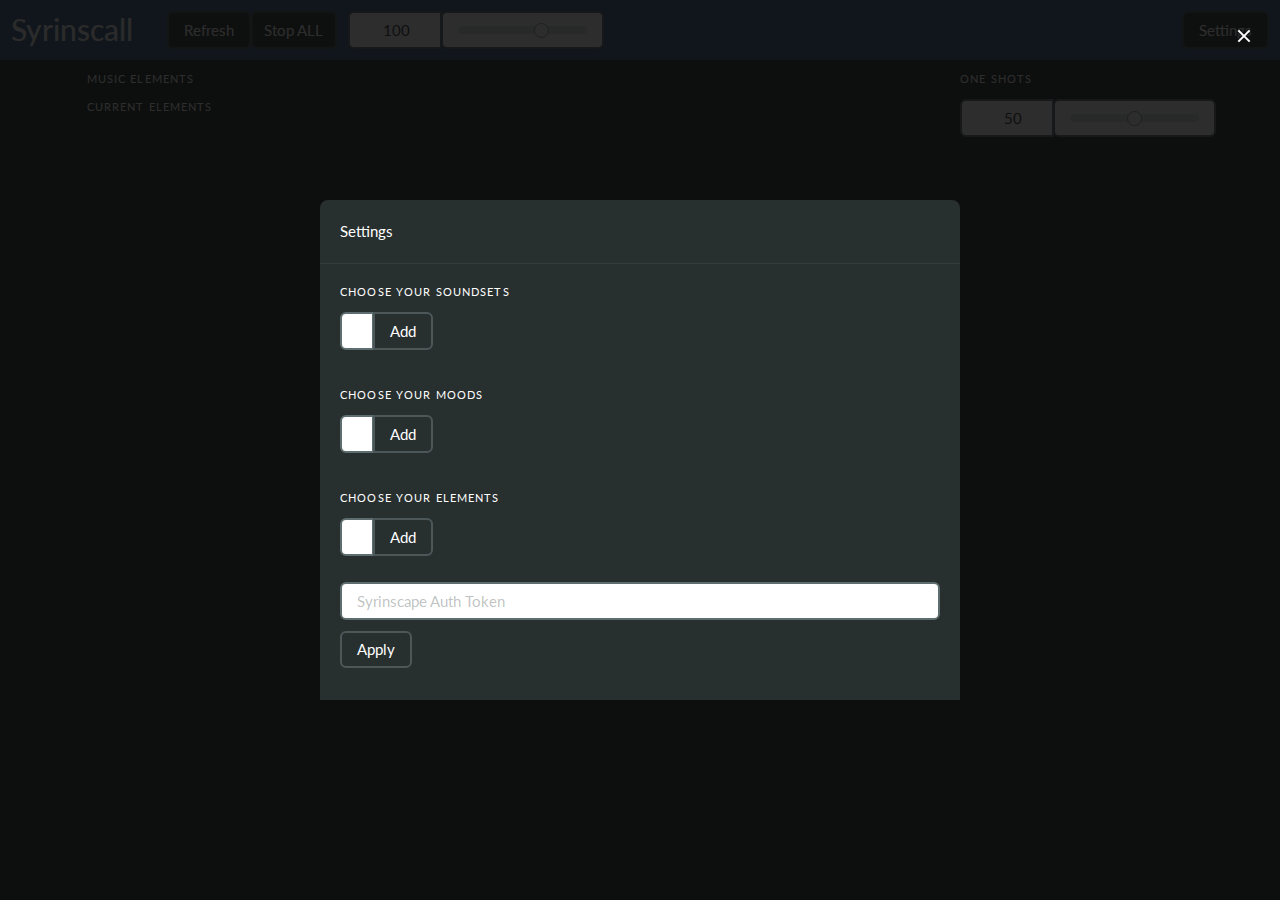
==== commit f22d4484: "Adds 'pinned' moods" ====
--- a/darkly.html
+++ b/darkly.html
@@ -25,6 +25,7 @@
 			<div class="navbar-menu">
 				<div class="navbar-start">
 					<div id="Stop">
+						<button id="refresh" type="button">Refresh</button>
 						<button id="master_stop" formaction="https://www.syrinscape.com/online/frontend-api/stop-all/" form="main" formmethod="get">Stop ALL</button>
 						<div id="master-volume" class="field has-addons volume">
 							<div class="control volume-number">
@@ -62,6 +63,19 @@
 						</div>
 						<div id="ChosenSets" class="ChosenSets"></div>
 						<input type="hidden" id="setsParams" name="sets"></input>
+						
+						<p class="menu-label">Choose your Moods</p>
+						<div class="SetChoose field has-addons">
+							<div class="control">
+								<p contenteditable="true" id="add_mood" class="input is-fullwidth"></p>
+							</div>
+							<div class="control">
+								<button id="choose_mood" type="button" class="is-inactive">Add</button>
+							</div>
+						</div>
+						<div id="ChosenMoods" class="ChosenMoods"></div>
+						<input type="hidden" id="moodsParams" name="moods"></input>
+						
 						<p class="menu-label">Choose your Elements</p>
 						<div class="SetChoose field has-addons">
 							<div class="control">
--- a/css/syrinscall_darkly.css
+++ b/css/syrinscall_darkly.css
@@ -114,7 +114,7 @@
   background-color: rgba(10, 10, 10, 0.4);
 }
 
-.is-small.delete, .is-small.modal-close {
+.is-small.delete, .mood-title .delete.hide-moods, .mood-title .delete.show-moods, .is-small.modal-close, .mood-title .modal-close.hide-moods, .mood-title .modal-close.show-moods {
   height: 16px;
   max-height: 16px;
   max-width: 16px;
@@ -517,22 +517,22 @@
   color: inherit;
 }
 
-.button .icon, button .icon, .button section.control_panel > form > div div.Music .column .play-button, section.control_panel > form > div div.Music .column .button .play-button, button section.control_panel > form > div div.Music .column .play-button, section.control_panel > form > div div.Music .column button .play-button, .button section.control_panel > form > div div.Music section.control_panel > form > div .play-button, section.control_panel > form > div div.Music section.control_panel > form > div .button .play-button, button section.control_panel > form > div div.Music section.control_panel > form > div .play-button, section.control_panel > form > div div.Music section.control_panel > form > div button .play-button, .button section.control_panel > form > div div.Elements .column .play-button, section.control_panel > form > div div.Elements .column .button .play-button, button section.control_panel > form > div div.Elements .column .play-button, section.control_panel > form > div div.Elements .column button .play-button, .button section.control_panel > form > div div.Elements section.control_panel > form > div .play-button, section.control_panel > form > div div.Elements section.control_panel > form > div .button .play-button, button section.control_panel > form > div div.Elements section.control_panel > form > div .play-button, section.control_panel > form > div div.Elements section.control_panel > form > div button .play-button, .button .icon.is-small, button .icon.is-small, .button section.control_panel > form > div div.Music .column .is-small.play-button, section.control_panel > form > div div.Music .column .button .is-small.play-button, button section.control_panel > form > div div.Music .column .is-small.play-button, section.control_panel > form > div div.Music .column button .is-small.play-button, .button section.control_panel > form > div div.Music section.control_panel > form > div .is-small.play-button, section.control_panel > form > div div.Music section.control_panel > form > div .button .is-small.play-button, button section.control_panel > form > div div.Music section.control_panel > form > div .is-small.play-button, section.control_panel > form > div div.Music section.control_panel > form > div button .is-small.play-button, .button section.control_panel > form > div div.Elements .column .is-small.play-button, section.control_panel > form > div div.Elements .column .button .is-small.play-button, button section.control_panel > form > div div.Elements .column .is-small.play-button, section.control_panel > form > div div.Elements .column button .is-small.play-button, .button section.control_panel > form > div div.Elements section.control_panel > form > div .is-small.play-button, section.control_panel > form > div div.Elements section.control_panel > form > div .button .is-small.play-button, button section.control_panel > form > div div.Elements section.control_panel > form > div .is-small.play-button, section.control_panel > form > div div.Elements section.control_panel > form > div button .is-small.play-button, .button .icon.is-medium, button .icon.is-medium, .button section.control_panel > form > div div.Music .column .is-medium.play-button, section.control_panel > form > div div.Music .column .button .is-medium.play-button, button section.control_panel > form > div div.Music .column .is-medium.play-button, section.control_panel > form > div div.Music .column button .is-medium.play-button, .button section.control_panel > form > div div.Music section.control_panel > form > div .is-medium.play-button, section.control_panel > form > div div.Music section.control_panel > form > div .button .is-medium.play-button, button section.control_panel > form > div div.Music section.control_panel > form > div .is-medium.play-button, section.control_panel > form > div div.Music section.control_panel > form > div button .is-medium.play-button, .button section.control_panel > form > div div.Elements .column .is-medium.play-button, section.control_panel > form > div div.Elements .column .button .is-medium.play-button, button section.control_panel > form > div div.Elements .column .is-medium.play-button, section.control_panel > form > div div.Elements .column button .is-medium.play-button, .button section.control_panel > form > div div.Elements section.control_panel > form > div .is-medium.play-button, section.control_panel > form > div div.Elements section.control_panel > form > div .button .is-medium.play-button, button section.control_panel > form > div div.Elements section.control_panel > form > div .is-medium.play-button, section.control_panel > form > div div.Elements section.control_panel > form > div button .is-medium.play-button, .button .icon.is-large, button .icon.is-large, .button section.control_panel > form > div div.Music .column .is-large.play-button, section.control_panel > form > div div.Music .column .button .is-large.play-button, button section.control_panel > form > div div.Music .column .is-large.play-button, section.control_panel > form > div div.Music .column button .is-large.play-button, .button section.control_panel > form > div div.Music section.control_panel > form > div .is-large.play-button, section.control_panel > form > div div.Music section.control_panel > form > div .button .is-large.play-button, button section.control_panel > form > div div.Music section.control_panel > form > div .is-large.play-button, section.control_panel > form > div div.Music section.control_panel > form > div button .is-large.play-button, .button section.control_panel > form > div div.Elements .column .is-large.play-button, section.control_panel > form > div div.Elements .column .button .is-large.play-button, button section.control_panel > form > div div.Elements .column .is-large.play-button, section.control_panel > form > div div.Elements .column button .is-large.play-button, .button section.control_panel > form > div div.Elements section.control_panel > form > div .is-large.play-button, section.control_panel > form > div div.Elements section.control_panel > form > div .button .is-large.play-button, button section.control_panel > form > div div.Elements section.control_panel > form > div .is-large.play-button, section.control_panel > form > div div.Elements section.control_panel > form > div button .is-large.play-button {
+.button .icon, button .icon, .button section.control_panel > form > div div.Music .column .play-button, section.control_panel > form > div div.Music .column .button .play-button, button section.control_panel > form > div div.Music .column .play-button, section.control_panel > form > div div.Music .column button .play-button, .button section.control_panel > form > div div.Music section.control_panel > form > div .play-button, section.control_panel > form > div div.Music section.control_panel > form > div .button .play-button, button section.control_panel > form > div div.Music section.control_panel > form > div .play-button, section.control_panel > form > div div.Music section.control_panel > form > div button .play-button, .button section.control_panel > form > div div.Elements .column .play-button, section.control_panel > form > div div.Elements .column .button .play-button, button section.control_panel > form > div div.Elements .column .play-button, section.control_panel > form > div div.Elements .column button .play-button, .button section.control_panel > form > div div.Elements section.control_panel > form > div .play-button, section.control_panel > form > div div.Elements section.control_panel > form > div .button .play-button, button section.control_panel > form > div div.Elements section.control_panel > form > div .play-button, section.control_panel > form > div div.Elements section.control_panel > form > div button .play-button, .button .mood-title .hide-moods, .mood-title .button .hide-moods, button .mood-title .hide-moods, .mood-title button .hide-moods, .button .mood-title .show-moods, .mood-title .button .show-moods, button .mood-title .show-moods, .mood-title button .show-moods, .button .icon.is-small, button .icon.is-small, .button section.control_panel > form > div div.Music .column .is-small.play-button, section.control_panel > form > div div.Music .column .button .is-small.play-button, button section.control_panel > form > div div.Music .column .is-small.play-button, section.control_panel > form > div div.Music .column button .is-small.play-button, .button section.control_panel > form > div div.Music section.control_panel > form > div .is-small.play-button, section.control_panel > form > div div.Music section.control_panel > form > div .button .is-small.play-button, button section.control_panel > form > div div.Music section.control_panel > form > div .is-small.play-button, section.control_panel > form > div div.Music section.control_panel > form > div button .is-small.play-button, .button section.control_panel > form > div div.Music .column .mood-title .play-button.hide-moods, section.control_panel > form > div div.Music .column .mood-title .button .play-button.hide-moods, button section.control_panel > form > div div.Music .column .mood-title .play-button.hide-moods, section.control_panel > form > div div.Music .column .mood-title button .play-button.hide-moods, .button .mood-title section.control_panel > form > div div.Music .column .play-button.hide-moods, .mood-title section.control_panel > form > div div.Music .column .button .play-button.hide-moods, button .mood-title section.control_panel > form > div div.Music .column .play-button.hide-moods, .mood-title section.control_panel > form > div div.Music .column button .play-button.hide-moods, .button section.control_panel > form > div div.Music section.control_panel > form > div .mood-title .play-button.hide-moods, section.control_panel > form > div div.Music section.control_panel > form > div .mood-title .button .play-button.hide-moods, button section.control_panel > form > div div.Music section.control_panel > form > div .mood-title .play-button.hide-moods, section.control_panel > form > div div.Music section.control_panel > form > div .mood-title button .play-button.hide-moods, .button .mood-title section.control_panel > form > div div.Music section.control_panel > form > div .play-button.hide-moods, .mood-title section.control_panel > form > div div.Music section.control_panel > form > div .button .play-button.hide-moods, button .mood-title section.control_panel > form > div div.Music section.control_panel > form > div .play-button.hide-moods, .mood-title section.control_panel > form > div div.Music section.control_panel > form > div button .play-button.hide-moods, .button section.control_panel > form > div div.Music .column .mood-title .play-button.show-moods, section.control_panel > form > div div.Music .column .mood-title .button .play-button.show-moods, button section.control_panel > form > div div.Music .column .mood-title .play-button.show-moods, section.control_panel > form > div div.Music .column .mood-title button .play-button.show-moods, .button .mood-title section.control_panel > form > div div.Music .column .play-button.show-moods, .mood-title section.control_panel > form > div div.Music .column .button .play-button.show-moods, button .mood-title section.control_panel > form > div div.Music .column .play-button.show-moods, .mood-title section.control_panel > form > div div.Music .column button .play-button.show-moods, .button section.control_panel > form > div div.Music section.control_panel > form > div .mood-title .play-button.show-moods, section.control_panel > form > div div.Music section.control_panel > form > div .mood-title .button .play-button.show-moods, button section.control_panel > form > div div.Music section.control_panel > form > div .mood-title .play-button.show-moods, section.control_panel > form > div div.Music section.control_panel > form > div .mood-title button .play-button.show-moods, .button .mood-title section.control_panel > form > div div.Music section.control_panel > form > div .play-button.show-moods, .mood-title section.control_panel > form > div div.Music section.control_panel > form > div .button .play-button.show-moods, button .mood-title section.control_panel > form > div div.Music section.control_panel > form > div .play-button.show-moods, .mood-title section.control_panel > form > div div.Music section.control_panel > form > div button .play-button.show-moods, .button section.control_panel > form > div div.Elements .column .is-small.play-button, section.control_panel > form > div div.Elements .column .button .is-small.play-button, button section.control_panel > form > div div.Elements .column .is-small.play-button, section.control_panel > form > div div.Elements .column button .is-small.play-button, .button section.control_panel > form > div div.Elements section.control_panel > form > div .is-small.play-button, section.control_panel > form > div div.Elements section.control_panel > form > div .button .is-small.play-button, button section.control_panel > form > div div.Elements section.control_panel > form > div .is-small.play-button, section.control_panel > form > div div.Elements section.control_panel > form > div button .is-small.play-button, .button section.control_panel > form > div div.Elements .column .mood-title .play-button.hide-moods, section.control_panel > form > div div.Elements .column .mood-title .button .play-button.hide-moods, button section.control_panel > form > div div.Elements .column .mood-title .play-button.hide-moods, section.control_panel > form > div div.Elements .column .mood-title button .play-button.hide-moods, .button .mood-title section.control_panel > form > div div.Elements .column .play-button.hide-moods, .mood-title section.control_panel > form > div div.Elements .column .button .play-button.hide-moods, button .mood-title section.control_panel > form > div div.Elements .column .play-button.hide-moods, .mood-title section.control_panel > form > div div.Elements .column button .play-button.hide-moods, .button section.control_panel > form > div div.Elements section.control_panel > form > div .mood-title .play-button.hide-moods, section.control_panel > form > div div.Elements section.control_panel > form > div .mood-title .button .play-button.hide-moods, button section.control_panel > form > div div.Elements section.control_panel > form > div .mood-title .play-button.hide-moods, section.control_panel > form > div div.Elements section.control_panel > form > div .mood-title button .play-button.hide-moods, .button .mood-title section.control_panel > form > div div.Elements section.control_panel > form > div .play-button.hide-moods, .mood-title section.control_panel > form > div div.Elements section.control_panel > form > div .button .play-button.hide-moods, button .mood-title section.control_panel > form > div div.Elements section.control_panel > form > div .play-button.hide-moods, .mood-title section.control_panel > form > div div.Elements section.control_panel > form > div button .play-button.hide-moods, .button section.control_panel > form > div div.Elements .column .mood-title .play-button.show-moods, section.control_panel > form > div div.Elements .column .mood-title .button .play-button.show-moods, button section.control_panel > form > div div.Elements .column .mood-title .play-button.show-moods, section.control_panel > form > div div.Elements .column .mood-title button .play-button.show-moods, .button .mood-title section.control_panel > form > div div.Elements .column .play-button.show-moods, .mood-title section.control_panel > form > div div.Elements .column .button .play-button.show-moods, button .mood-title section.control_panel > form > div div.Elements .column .play-button.show-moods, .mood-title section.control_panel > form > div div.Elements .column button .play-button.show-moods, .button section.control_panel > form > div div.Elements section.control_panel > form > div .mood-title .play-button.show-moods, section.control_panel > form > div div.Elements section.control_panel > form > div .mood-title .button .play-button.show-moods, button section.control_panel > form > div div.Elements section.control_panel > form > div .mood-title .play-button.show-moods, section.control_panel > form > div div.Elements section.control_panel > form > div .mood-title button .play-button.show-moods, .button .mood-title section.control_panel > form > div div.Elements section.control_panel > form > div .play-button.show-moods, .mood-title section.control_panel > form > div div.Elements section.control_panel > form > div .button .play-button.show-moods, button .mood-title section.control_panel > form > div div.Elements section.control_panel > form > div .play-button.show-moods, .mood-title section.control_panel > form > div div.Elements section.control_panel > form > div button .play-button.show-moods, .button .mood-title .hide-moods, .mood-title .button .hide-moods, button .mood-title .hide-moods, .mood-title button .hide-moods, .button .mood-title .show-moods, .mood-title .button .show-moods, button .mood-title .show-moods, .mood-title button .show-moods, .button .icon.is-medium, button .icon.is-medium, .button section.control_panel > form > div div.Music .column .is-medium.play-button, section.control_panel > form > div div.Music .column .button .is-medium.play-button, button section.control_panel > form > div div.Music .column .is-medium.play-button, section.control_panel > form > div div.Music .column button .is-medium.play-button, .button section.control_panel > form > div div.Music section.control_panel > form > div .is-medium.play-button, section.control_panel > form > div div.Music section.control_panel > form > div .button .is-medium.play-button, button section.control_panel > form > div div.Music section.control_panel > form > div .is-medium.play-button, section.control_panel > form > div div.Music section.control_panel > form > div button .is-medium.play-button, .button section.control_panel > form > div div.Elements .column .is-medium.play-button, section.control_panel > form > div div.Elements .column .button .is-medium.play-button, button section.control_panel > form > div div.Elements .column .is-medium.play-button, section.control_panel > form > div div.Elements .column button .is-medium.play-button, .button section.control_panel > form > div div.Elements section.control_panel > form > div .is-medium.play-button, section.control_panel > form > div div.Elements section.control_panel > form > div .button .is-medium.play-button, button section.control_panel > form > div div.Elements section.control_panel > form > div .is-medium.play-button, section.control_panel > form > div div.Elements section.control_panel > form > div button .is-medium.play-button, .button .mood-title .is-medium.hide-moods, .mood-title .button .is-medium.hide-moods, button .mood-title .is-medium.hide-moods, .mood-title button .is-medium.hide-moods, .button .mood-title .is-medium.show-moods, .mood-title .button .is-medium.show-moods, button .mood-title .is-medium.show-moods, .mood-title button .is-medium.show-moods, .button .icon.is-large, button .icon.is-large, .button section.control_panel > form > div div.Music .column .is-large.play-button, section.control_panel > form > div div.Music .column .button .is-large.play-button, button section.control_panel > form > div div.Music .column .is-large.play-button, section.control_panel > form > div div.Music .column button .is-large.play-button, .button section.control_panel > form > div div.Music section.control_panel > form > div .is-large.play-button, section.control_panel > form > div div.Music section.control_panel > form > div .button .is-large.play-button, button section.control_panel > form > div div.Music section.control_panel > form > div .is-large.play-button, section.control_panel > form > div div.Music section.control_panel > form > div button .is-large.play-button, .button section.control_panel > form > div div.Elements .column .is-large.play-button, section.control_panel > form > div div.Elements .column .button .is-large.play-button, button section.control_panel > form > div div.Elements .column .is-large.play-button, section.control_panel > form > div div.Elements .column button .is-large.play-button, .button section.control_panel > form > div div.Elements section.control_panel > form > div .is-large.play-button, section.control_panel > form > div div.Elements section.control_panel > form > div .button .is-large.play-button, button section.control_panel > form > div div.Elements section.control_panel > form > div .is-large.play-button, section.control_panel > form > div div.Elements section.control_panel > form > div button .is-large.play-button, .button .mood-title .is-large.hide-moods, .mood-title .button .is-large.hide-moods, button .mood-title .is-large.hide-moods, .mood-title button .is-large.hide-moods, .button .mood-title .is-large.show-moods, .mood-title .button .is-large.show-moods, button .mood-title .is-large.show-moods, .mood-title button .is-large.show-moods {
   height: 1.5em;
   width: 1.5em;
 }
 
-.button .icon:first-child:not(:last-child), button .icon:first-child:not(:last-child), .button section.control_panel > form > div div.Music .column .play-button:first-child:not(:last-child), section.control_panel > form > div div.Music .column .button .play-button:first-child:not(:last-child), button section.control_panel > form > div div.Music .column .play-button:first-child:not(:last-child), section.control_panel > form > div div.Music .column button .play-button:first-child:not(:last-child), .button section.control_panel > form > div div.Music section.control_panel > form > div .play-button:first-child:not(:last-child), section.control_panel > form > div div.Music section.control_panel > form > div .button .play-button:first-child:not(:last-child), button section.control_panel > form > div div.Music section.control_panel > form > div .play-button:first-child:not(:last-child), section.control_panel > form > div div.Music section.control_panel > form > div button .play-button:first-child:not(:last-child), .button section.control_panel > form > div div.Elements .column .play-button:first-child:not(:last-child), section.control_panel > form > div div.Elements .column .button .play-button:first-child:not(:last-child), button section.control_panel > form > div div.Elements .column .play-button:first-child:not(:last-child), section.control_panel > form > div div.Elements .column button .play-button:first-child:not(:last-child), .button section.control_panel > form > div div.Elements section.control_panel > form > div .play-button:first-child:not(:last-child), section.control_panel > form > div div.Elements section.control_panel > form > div .button .play-button:first-child:not(:last-child), button section.control_panel > form > div div.Elements section.control_panel > form > div .play-button:first-child:not(:last-child), section.control_panel > form > div div.Elements section.control_panel > form > div button .play-button:first-child:not(:last-child) {
+.button .icon:first-child:not(:last-child), button .icon:first-child:not(:last-child), .button section.control_panel > form > div div.Music .column .play-button:first-child:not(:last-child), section.control_panel > form > div div.Music .column .button .play-button:first-child:not(:last-child), button section.control_panel > form > div div.Music .column .play-button:first-child:not(:last-child), section.control_panel > form > div div.Music .column button .play-button:first-child:not(:last-child), .button section.control_panel > form > div div.Music section.control_panel > form > div .play-button:first-child:not(:last-child), section.control_panel > form > div div.Music section.control_panel > form > div .button .play-button:first-child:not(:last-child), button section.control_panel > form > div div.Music section.control_panel > form > div .play-button:first-child:not(:last-child), section.control_panel > form > div div.Music section.control_panel > form > div button .play-button:first-child:not(:last-child), .button section.control_panel > form > div div.Elements .column .play-button:first-child:not(:last-child), section.control_panel > form > div div.Elements .column .button .play-button:first-child:not(:last-child), button section.control_panel > form > div div.Elements .column .play-button:first-child:not(:last-child), section.control_panel > form > div div.Elements .column button .play-button:first-child:not(:last-child), .button section.control_panel > form > div div.Elements section.control_panel > form > div .play-button:first-child:not(:last-child), section.control_panel > form > div div.Elements section.control_panel > form > div .button .play-button:first-child:not(:last-child), button section.control_panel > form > div div.Elements section.control_panel > form > div .play-button:first-child:not(:last-child), section.control_panel > form > div div.Elements section.control_panel > form > div button .play-button:first-child:not(:last-child), .button .mood-title .hide-moods:first-child:not(:last-child), .mood-title .button .hide-moods:first-child:not(:last-child), button .mood-title .hide-moods:first-child:not(:last-child), .mood-title button .hide-moods:first-child:not(:last-child), .button .mood-title .show-moods:first-child:not(:last-child), .mood-title .button .show-moods:first-child:not(:last-child), button .mood-title .show-moods:first-child:not(:last-child), .mood-title button .show-moods:first-child:not(:last-child) {
   margin-left: calc(-0.5em - 1px);
   margin-right: 0.25em;
 }
 
-.button .icon:last-child:not(:first-child), button .icon:last-child:not(:first-child), .button section.control_panel > form > div div.Music .column .play-button:last-child:not(:first-child), section.control_panel > form > div div.Music .column .button .play-button:last-child:not(:first-child), button section.control_panel > form > div div.Music .column .play-button:last-child:not(:first-child), section.control_panel > form > div div.Music .column button .play-button:last-child:not(:first-child), .button section.control_panel > form > div div.Music section.control_panel > form > div .play-button:last-child:not(:first-child), section.control_panel > form > div div.Music section.control_panel > form > div .button .play-button:last-child:not(:first-child), button section.control_panel > form > div div.Music section.control_panel > form > div .play-button:last-child:not(:first-child), section.control_panel > form > div div.Music section.control_panel > form > div button .play-button:last-child:not(:first-child), .button section.control_panel > form > div div.Elements .column .play-button:last-child:not(:first-child), section.control_panel > form > div div.Elements .column .button .play-button:last-child:not(:first-child), button section.control_panel > form > div div.Elements .column .play-button:last-child:not(:first-child), section.control_panel > form > div div.Elements .column button .play-button:last-child:not(:first-child), .button section.control_panel > form > div div.Elements section.control_panel > form > div .play-button:last-child:not(:first-child), section.control_panel > form > div div.Elements section.control_panel > form > div .button .play-button:last-child:not(:first-child), button section.control_panel > form > div div.Elements section.control_panel > form > div .play-button:last-child:not(:first-child), section.control_panel > form > div div.Elements section.control_panel > form > div button .play-button:last-child:not(:first-child) {
+.button .icon:last-child:not(:first-child), button .icon:last-child:not(:first-child), .button section.control_panel > form > div div.Music .column .play-button:last-child:not(:first-child), section.control_panel > form > div div.Music .column .button .play-button:last-child:not(:first-child), button section.control_panel > form > div div.Music .column .play-button:last-child:not(:first-child), section.control_panel > form > div div.Music .column button .play-button:last-child:not(:first-child), .button section.control_panel > form > div div.Music section.control_panel > form > div .play-button:last-child:not(:first-child), section.control_panel > form > div div.Music section.control_panel > form > div .button .play-button:last-child:not(:first-child), button section.control_panel > form > div div.Music section.control_panel > form > div .play-button:last-child:not(:first-child), section.control_panel > form > div div.Music section.control_panel > form > div button .play-button:last-child:not(:first-child), .button section.control_panel > form > div div.Elements .column .play-button:last-child:not(:first-child), section.control_panel > form > div div.Elements .column .button .play-button:last-child:not(:first-child), button section.control_panel > form > div div.Elements .column .play-button:last-child:not(:first-child), section.control_panel > form > div div.Elements .column button .play-button:last-child:not(:first-child), .button section.control_panel > form > div div.Elements section.control_panel > form > div .play-button:last-child:not(:first-child), section.control_panel > form > div div.Elements section.control_panel > form > div .button .play-button:last-child:not(:first-child), button section.control_panel > form > div div.Elements section.control_panel > form > div .play-button:last-child:not(:first-child), section.control_panel > form > div div.Elements section.control_panel > form > div button .play-button:last-child:not(:first-child), .button .mood-title .hide-moods:last-child:not(:first-child), .mood-title .button .hide-moods:last-child:not(:first-child), button .mood-title .hide-moods:last-child:not(:first-child), .mood-title button .hide-moods:last-child:not(:first-child), .button .mood-title .show-moods:last-child:not(:first-child), .mood-title .button .show-moods:last-child:not(:first-child), button .mood-title .show-moods:last-child:not(:first-child), .mood-title button .show-moods:last-child:not(:first-child) {
   margin-left: 0.25em;
   margin-right: calc(-0.5em - 1px);
 }
 
-.button .icon:first-child:last-child, button .icon:first-child:last-child, .button section.control_panel > form > div div.Music .column .play-button:first-child:last-child, section.control_panel > form > div div.Music .column .button .play-button:first-child:last-child, button section.control_panel > form > div div.Music .column .play-button:first-child:last-child, section.control_panel > form > div div.Music .column button .play-button:first-child:last-child, .button section.control_panel > form > div div.Music section.control_panel > form > div .play-button:first-child:last-child, section.control_panel > form > div div.Music section.control_panel > form > div .button .play-button:first-child:last-child, button section.control_panel > form > div div.Music section.control_panel > form > div .play-button:first-child:last-child, section.control_panel > form > div div.Music section.control_panel > form > div button .play-button:first-child:last-child, .button section.control_panel > form > div div.Elements .column .play-button:first-child:last-child, section.control_panel > form > div div.Elements .column .button .play-button:first-child:last-child, button section.control_panel > form > div div.Elements .column .play-button:first-child:last-child, section.control_panel > form > div div.Elements .column button .play-button:first-child:last-child, .button section.control_panel > form > div div.Elements section.control_panel > form > div .play-button:first-child:last-child, section.control_panel > form > div div.Elements section.control_panel > form > div .button .play-button:first-child:last-child, button section.control_panel > form > div div.Elements section.control_panel > form > div .play-button:first-child:last-child, section.control_panel > form > div div.Elements section.control_panel > form > div button .play-button:first-child:last-child {
+.button .icon:first-child:last-child, button .icon:first-child:last-child, .button section.control_panel > form > div div.Music .column .play-button:first-child:last-child, section.control_panel > form > div div.Music .column .button .play-button:first-child:last-child, button section.control_panel > form > div div.Music .column .play-button:first-child:last-child, section.control_panel > form > div div.Music .column button .play-button:first-child:last-child, .button section.control_panel > form > div div.Music section.control_panel > form > div .play-button:first-child:last-child, section.control_panel > form > div div.Music section.control_panel > form > div .button .play-button:first-child:last-child, button section.control_panel > form > div div.Music section.control_panel > form > div .play-button:first-child:last-child, section.control_panel > form > div div.Music section.control_panel > form > div button .play-button:first-child:last-child, .button section.control_panel > form > div div.Elements .column .play-button:first-child:last-child, section.control_panel > form > div div.Elements .column .button .play-button:first-child:last-child, button section.control_panel > form > div div.Elements .column .play-button:first-child:last-child, section.control_panel > form > div div.Elements .column button .play-button:first-child:last-child, .button section.control_panel > form > div div.Elements section.control_panel > form > div .play-button:first-child:last-child, section.control_panel > form > div div.Elements section.control_panel > form > div .button .play-button:first-child:last-child, button section.control_panel > form > div div.Elements section.control_panel > form > div .play-button:first-child:last-child, section.control_panel > form > div div.Elements section.control_panel > form > div button .play-button:first-child:last-child, .button .mood-title .hide-moods:first-child:last-child, .mood-title .button .hide-moods:first-child:last-child, button .mood-title .hide-moods:first-child:last-child, .mood-title button .hide-moods:first-child:last-child, .button .mood-title .show-moods:first-child:last-child, .mood-title .button .show-moods:first-child:last-child, button .mood-title .show-moods:first-child:last-child, .mood-title button .show-moods:first-child:last-child {
   margin-left: calc(-0.5em - 1px);
   margin-right: calc(-0.5em - 1px);
 }
@@ -1947,7 +1947,7 @@
   color: #c32818;
 }
 
-.button.is-small, button.is-small {
+.button.is-small, .mood-title .button.hide-moods, .mood-title button.hide-moods, .mood-title .button.show-moods, .mood-title button.show-moods, button.is-small {
   border-radius: 3px;
   font-size: 0.85em;
 }
@@ -2348,7 +2348,7 @@
   margin-top: 0;
 }
 
-.content.is-small {
+.content.is-small, .mood-title .content.hide-moods, .mood-title .content.show-moods {
   font-size: 0.85em;
 }
 
@@ -2360,7 +2360,7 @@
   font-size: 1.5rem;
 }
 
-.icon, section.control_panel > form > div div.Music .column .play-button, section.control_panel > form > div div.Music section.control_panel > form > div .play-button, section.control_panel > form > div div.Elements .column .play-button, section.control_panel > form > div div.Elements section.control_panel > form > div .play-button {
+.icon, section.control_panel > form > div div.Music .column .play-button, section.control_panel > form > div div.Music section.control_panel > form > div .play-button, section.control_panel > form > div div.Elements .column .play-button, section.control_panel > form > div div.Elements section.control_panel > form > div .play-button, .mood-title .hide-moods, .mood-title .show-moods {
   -webkit-box-align: center;
       -ms-flex-align: center;
           align-items: center;
@@ -2374,17 +2374,17 @@
   width: 1.5rem;
 }
 
-.icon.is-small, section.control_panel > form > div div.Music .column .is-small.play-button, section.control_panel > form > div div.Music section.control_panel > form > div .is-small.play-button, section.control_panel > form > div div.Elements .column .is-small.play-button, section.control_panel > form > div div.Elements section.control_panel > form > div .is-small.play-button {
+.icon.is-small, section.control_panel > form > div div.Music .column .is-small.play-button, section.control_panel > form > div div.Music section.control_panel > form > div .is-small.play-button, section.control_panel > form > div div.Music .column .mood-title .play-button.hide-moods, .mood-title section.control_panel > form > div div.Music .column .play-button.hide-moods, section.control_panel > form > div div.Music section.control_panel > form > div .mood-title .play-button.hide-moods, .mood-title section.control_panel > form > div div.Music section.control_panel > form > div .play-button.hide-moods, section.control_panel > form > div div.Music .column .mood-title .play-button.show-moods, .mood-title section.control_panel > form > div div.Music .column .play-button.show-moods, section.control_panel > form > div div.Music section.control_panel > form > div .mood-title .play-button.show-moods, .mood-title section.control_panel > form > div div.Music section.control_panel > form > div .play-button.show-moods, section.control_panel > form > div div.Elements .column .is-small.play-button, section.control_panel > form > div div.Elements section.control_panel > form > div .is-small.play-button, section.control_panel > form > div div.Elements .column .mood-title .play-button.hide-moods, .mood-title section.control_panel > form > div div.Elements .column .play-button.hide-moods, section.control_panel > form > div div.Elements section.control_panel > form > div .mood-title .play-button.hide-moods, .mood-title section.control_panel > form > div div.Elements section.control_panel > form > div .play-button.hide-moods, section.control_panel > form > div div.Elements .column .mood-title .play-button.show-moods, .mood-title section.control_panel > form > div div.Elements .column .play-button.show-moods, section.control_panel > form > div div.Elements section.control_panel > form > div .mood-title .play-button.show-moods, .mood-title section.control_panel > form > div div.Elements section.control_panel > form > div .play-button.show-moods, .mood-title .hide-moods, .mood-title .show-moods {
   height: 1rem;
   width: 1rem;
 }
 
-.icon.is-medium, section.control_panel > form > div div.Music .column .is-medium.play-button, section.control_panel > form > div div.Music section.control_panel > form > div .is-medium.play-button, section.control_panel > form > div div.Elements .column .is-medium.play-button, section.control_panel > form > div div.Elements section.control_panel > form > div .is-medium.play-button {
+.icon.is-medium, section.control_panel > form > div div.Music .column .is-medium.play-button, section.control_panel > form > div div.Music section.control_panel > form > div .is-medium.play-button, section.control_panel > form > div div.Elements .column .is-medium.play-button, section.control_panel > form > div div.Elements section.control_panel > form > div .is-medium.play-button, .mood-title .is-medium.hide-moods, .mood-title .is-medium.show-moods {
   height: 2rem;
   width: 2rem;
 }
 
-.icon.is-large, section.control_panel > form > div div.Music .column .is-large.play-button, section.control_panel > form > div div.Music section.control_panel > form > div .is-large.play-button, section.control_panel > form > div div.Elements .column .is-large.play-button, section.control_panel > form > div div.Elements section.control_panel > form > div .is-large.play-button {
+.icon.is-large, section.control_panel > form > div div.Music .column .is-large.play-button, section.control_panel > form > div div.Music section.control_panel > form > div .is-large.play-button, section.control_panel > form > div div.Elements .column .is-large.play-button, section.control_panel > form > div div.Elements section.control_panel > form > div .is-large.play-button, .mood-title .is-large.hide-moods, .mood-title .is-large.show-moods {
   height: 3rem;
   width: 3rem;
 }
@@ -2869,7 +2869,7 @@
   animation-name: none;
 }
 
-.progress.is-small {
+.progress.is-small, .mood-title .progress.hide-moods, .mood-title .progress.show-moods {
   height: 0.85em;
 }
 
@@ -3302,17 +3302,17 @@
   font-size: 1.25rem;
 }
 
-.tag:not(body) .icon:first-child:not(:last-child), .tag:not(body) section.control_panel > form > div div.Music .column .play-button:first-child:not(:last-child), section.control_panel > form > div div.Music .column .tag:not(body) .play-button:first-child:not(:last-child), .tag:not(body) section.control_panel > form > div div.Music section.control_panel > form > div .play-button:first-child:not(:last-child), section.control_panel > form > div div.Music section.control_panel > form > div .tag:not(body) .play-button:first-child:not(:last-child), .tag:not(body) section.control_panel > form > div div.Elements .column .play-button:first-child:not(:last-child), section.control_panel > form > div div.Elements .column .tag:not(body) .play-button:first-child:not(:last-child), .tag:not(body) section.control_panel > form > div div.Elements section.control_panel > form > div .play-button:first-child:not(:last-child), section.control_panel > form > div div.Elements section.control_panel > form > div .tag:not(body) .play-button:first-child:not(:last-child) {
+.tag:not(body) .icon:first-child:not(:last-child), .tag:not(body) section.control_panel > form > div div.Music .column .play-button:first-child:not(:last-child), section.control_panel > form > div div.Music .column .tag:not(body) .play-button:first-child:not(:last-child), .tag:not(body) section.control_panel > form > div div.Music section.control_panel > form > div .play-button:first-child:not(:last-child), section.control_panel > form > div div.Music section.control_panel > form > div .tag:not(body) .play-button:first-child:not(:last-child), .tag:not(body) section.control_panel > form > div div.Elements .column .play-button:first-child:not(:last-child), section.control_panel > form > div div.Elements .column .tag:not(body) .play-button:first-child:not(:last-child), .tag:not(body) section.control_panel > form > div div.Elements section.control_panel > form > div .play-button:first-child:not(:last-child), section.control_panel > form > div div.Elements section.control_panel > form > div .tag:not(body) .play-button:first-child:not(:last-child), .tag:not(body) .mood-title .hide-moods:first-child:not(:last-child), .mood-title .tag:not(body) .hide-moods:first-child:not(:last-child), .tag:not(body) .mood-title .show-moods:first-child:not(:last-child), .mood-title .tag:not(body) .show-moods:first-child:not(:last-child) {
   margin-left: -0.375em;
   margin-right: 0.1875em;
 }
 
-.tag:not(body) .icon:last-child:not(:first-child), .tag:not(body) section.control_panel > form > div div.Music .column .play-button:last-child:not(:first-child), section.control_panel > form > div div.Music .column .tag:not(body) .play-button:last-child:not(:first-child), .tag:not(body) section.control_panel > form > div div.Music section.control_panel > form > div .play-button:last-child:not(:first-child), section.control_panel > form > div div.Music section.control_panel > form > div .tag:not(body) .play-button:last-child:not(:first-child), .tag:not(body) section.control_panel > form > div div.Elements .column .play-button:last-child:not(:first-child), section.control_panel > form > div div.Elements .column .tag:not(body) .play-button:last-child:not(:first-child), .tag:not(body) section.control_panel > form > div div.Elements section.control_panel > form > div .play-button:last-child:not(:first-child), section.control_panel > form > div div.Elements section.control_panel > form > div .tag:not(body) .play-button:last-child:not(:first-child) {
+.tag:not(body) .icon:last-child:not(:first-child), .tag:not(body) section.control_panel > form > div div.Music .column .play-button:last-child:not(:first-child), section.control_panel > form > div div.Music .column .tag:not(body) .play-button:last-child:not(:first-child), .tag:not(body) section.control_panel > form > div div.Music section.control_panel > form > div .play-button:last-child:not(:first-child), section.control_panel > form > div div.Music section.control_panel > form > div .tag:not(body) .play-button:last-child:not(:first-child), .tag:not(body) section.control_panel > form > div div.Elements .column .play-button:last-child:not(:first-child), section.control_panel > form > div div.Elements .column .tag:not(body) .play-button:last-child:not(:first-child), .tag:not(body) section.control_panel > form > div div.Elements section.control_panel > form > div .play-button:last-child:not(:first-child), section.control_panel > form > div div.Elements section.control_panel > form > div .tag:not(body) .play-button:last-child:not(:first-child), .tag:not(body) .mood-title .hide-moods:last-child:not(:first-child), .mood-title .tag:not(body) .hide-moods:last-child:not(:first-child), .tag:not(body) .mood-title .show-moods:last-child:not(:first-child), .mood-title .tag:not(body) .show-moods:last-child:not(:first-child) {
   margin-left: 0.1875em;
   margin-right: -0.375em;
 }
 
-.tag:not(body) .icon:first-child:last-child, .tag:not(body) section.control_panel > form > div div.Music .column .play-button:first-child:last-child, section.control_panel > form > div div.Music .column .tag:not(body) .play-button:first-child:last-child, .tag:not(body) section.control_panel > form > div div.Music section.control_panel > form > div .play-button:first-child:last-child, section.control_panel > form > div div.Music section.control_panel > form > div .tag:not(body) .play-button:first-child:last-child, .tag:not(body) section.control_panel > form > div div.Elements .column .play-button:first-child:last-child, section.control_panel > form > div div.Elements .column .tag:not(body) .play-button:first-child:last-child, .tag:not(body) section.control_panel > form > div div.Elements section.control_panel > form > div .play-button:first-child:last-child, section.control_panel > form > div div.Elements section.control_panel > form > div .tag:not(body) .play-button:first-child:last-child {
+.tag:not(body) .icon:first-child:last-child, .tag:not(body) section.control_panel > form > div div.Music .column .play-button:first-child:last-child, section.control_panel > form > div div.Music .column .tag:not(body) .play-button:first-child:last-child, .tag:not(body) section.control_panel > form > div div.Music section.control_panel > form > div .play-button:first-child:last-child, section.control_panel > form > div div.Music section.control_panel > form > div .tag:not(body) .play-button:first-child:last-child, .tag:not(body) section.control_panel > form > div div.Elements .column .play-button:first-child:last-child, section.control_panel > form > div div.Elements .column .tag:not(body) .play-button:first-child:last-child, .tag:not(body) section.control_panel > form > div div.Elements section.control_panel > form > div .play-button:first-child:last-child, section.control_panel > form > div div.Elements section.control_panel > form > div .tag:not(body) .play-button:first-child:last-child, .tag:not(body) .mood-title .hide-moods:first-child:last-child, .mood-title .tag:not(body) .hide-moods:first-child:last-child, .tag:not(body) .mood-title .show-moods:first-child:last-child, .mood-title .tag:not(body) .show-moods:first-child:last-child {
   margin-left: -0.375em;
   margin-right: -0.375em;
 }
@@ -3714,7 +3714,7 @@
           box-shadow: 0 0 0 0.125em rgba(231, 76, 60, 0.25);
 }
 
-.is-small.input, .volume .volume-slider .is-small.slider, .is-small.textarea {
+.is-small.input, .mood-title .input.hide-moods, .mood-title .volume .volume-slider .hide-moods.slider, .volume .volume-slider .mood-title .hide-moods.slider, .mood-title .input.show-moods, .mood-title .volume .volume-slider .show-moods.slider, .volume .volume-slider .mood-title .show-moods.slider, .volume .volume-slider .is-small.slider, .is-small.textarea, .mood-title .textarea.hide-moods, .mood-title .textarea.show-moods {
   border-radius: 3px;
   font-size: 0.85em;
 }
@@ -4027,7 +4027,7 @@
           box-shadow: 0 0 0 0.125em rgba(231, 76, 60, 0.25);
 }
 
-.select.is-small {
+.select.is-small, .mood-title .select.hide-moods, .mood-title .select.show-moods {
   border-radius: 3px;
   font-size: 0.85em;
 }
@@ -4061,7 +4061,7 @@
           transform: none;
 }
 
-.select.is-loading.is-small:after {
+.select.is-loading.is-small:after, .mood-title .select.is-loading.hide-moods:after, .mood-title .select.is-loading.show-moods:after {
   font-size: 0.85em;
 }
 
@@ -4336,7 +4336,7 @@
   color: #fff;
 }
 
-.file.is-small {
+.file.is-small, .mood-title .file.hide-moods, .mood-title .file.show-moods {
   font-size: 0.85em;
 }
 
@@ -4403,7 +4403,7 @@
   font-size: 21px;
 }
 
-.file.is-boxed.is-small .file-icon .fa, .file.is-boxed.is-small .file-icon section.control_panel > form > div div.Music .column .play-pause, section.control_panel > form > div div.Music .column .file.is-boxed.is-small .file-icon .play-pause, .file.is-boxed.is-small .file-icon section.control_panel > form > div div.Music section.control_panel > form > div .play-pause, section.control_panel > form > div div.Music section.control_panel > form > div .file.is-boxed.is-small .file-icon .play-pause, .file.is-boxed.is-small .file-icon section.control_panel > form > div div.Elements .column .play-pause, section.control_panel > form > div div.Elements .column .file.is-boxed.is-small .file-icon .play-pause, .file.is-boxed.is-small .file-icon section.control_panel > form > div div.Elements section.control_panel > form > div .play-pause, section.control_panel > form > div div.Elements section.control_panel > form > div .file.is-boxed.is-small .file-icon .play-pause {
+.file.is-boxed.is-small .file-icon .fa, .mood-title .file.is-boxed.hide-moods .file-icon .fa, .mood-title .file.is-boxed.show-moods .file-icon .fa, .file.is-boxed.is-small .file-icon section.control_panel > form > div div.Music .column .play-pause, section.control_panel > form > div div.Music .column .file.is-boxed.is-small .file-icon .play-pause, .mood-title .file.is-boxed.hide-moods .file-icon section.control_panel > form > div div.Music .column .play-pause, section.control_panel > form > div div.Music .column .mood-title .file.is-boxed.hide-moods .file-icon .play-pause, .mood-title .file.is-boxed.show-moods .file-icon section.control_panel > form > div div.Music .column .play-pause, section.control_panel > form > div div.Music .column .mood-title .file.is-boxed.show-moods .file-icon .play-pause, .file.is-boxed.is-small .file-icon section.control_panel > form > div div.Music section.control_panel > form > div .play-pause, section.control_panel > form > div div.Music section.control_panel > form > div .file.is-boxed.is-small .file-icon .play-pause, .mood-title .file.is-boxed.hide-moods .file-icon section.control_panel > form > div div.Music section.control_panel > form > div .play-pause, section.control_panel > form > div div.Music section.control_panel > form > div .mood-title .file.is-boxed.hide-moods .file-icon .play-pause, .mood-title .file.is-boxed.show-moods .file-icon section.control_panel > form > div div.Music section.control_panel > form > div .play-pause, section.control_panel > form > div div.Music section.control_panel > form > div .mood-title .file.is-boxed.show-moods .file-icon .play-pause, .file.is-boxed.is-small .file-icon section.control_panel > form > div div.Elements .column .play-pause, section.control_panel > form > div div.Elements .column .file.is-boxed.is-small .file-icon .play-pause, .mood-title .file.is-boxed.hide-moods .file-icon section.control_panel > form > div div.Elements .column .play-pause, section.control_panel > form > div div.Elements .column .mood-title .file.is-boxed.hide-moods .file-icon .play-pause, .mood-title .file.is-boxed.show-moods .file-icon section.control_panel > form > div div.Elements .column .play-pause, section.control_panel > form > div div.Elements .column .mood-title .file.is-boxed.show-moods .file-icon .play-pause, .file.is-boxed.is-small .file-icon section.control_panel > form > div div.Elements section.control_panel > form > div .play-pause, section.control_panel > form > div div.Elements section.control_panel > form > div .file.is-boxed.is-small .file-icon .play-pause, .mood-title .file.is-boxed.hide-moods .file-icon section.control_panel > form > div div.Elements section.control_panel > form > div .play-pause, section.control_panel > form > div div.Elements section.control_panel > form > div .mood-title .file.is-boxed.hide-moods .file-icon .play-pause, .mood-title .file.is-boxed.show-moods .file-icon section.control_panel > form > div div.Elements section.control_panel > form > div .play-pause, section.control_panel > form > div div.Elements section.control_panel > form > div .mood-title .file.is-boxed.show-moods .file-icon .play-pause {
   font-size: 14px;
 }
 
@@ -4558,7 +4558,7 @@
   margin-bottom: 0.5em;
 }
 
-.label.is-small, label.is-small {
+.label.is-small, .mood-title .label.hide-moods, .mood-title label.hide-moods, .mood-title .label.show-moods, .mood-title label.show-moods, label.is-small {
   font-size: 0.85em;
 }
 
@@ -4616,11 +4616,11 @@
   color: #e74c3c;
 }
 
-.field:not(:last-child), section.settings .ChosenSets:not(:last-child), section.settings .ChosenElems:not(:last-child), .volume:not(:last-child) {
+.field:not(:last-child), section.settings .ChosenSets:not(:last-child), section.settings .ChosenElems:not(:last-child), section.settings .ChosenMoods:not(:last-child), .volume:not(:last-child) {
   margin-bottom: 0.75rem;
 }
 
-.field.has-addons, section.settings .has-addons.ChosenSets, section.settings .ChosenSets.volume, section.settings .has-addons.ChosenElems, section.settings .ChosenElems.volume, .volume {
+.field.has-addons, section.settings .has-addons.ChosenSets, section.settings .ChosenSets.volume, section.settings .has-addons.ChosenElems, section.settings .ChosenElems.volume, section.settings .has-addons.ChosenMoods, section.settings .ChosenMoods.volume, .volume {
   display: -webkit-box;
   display: -ms-flexbox;
   display: flex;
@@ -4629,20 +4629,23 @@
           justify-content: flex-start;
 }
 
-.field.has-addons .control:not(:last-child), section.settings .has-addons.ChosenSets .control:not(:last-child), section.settings .ChosenSets.volume .control:not(:last-child), section.settings .has-addons.ChosenElems .control:not(:last-child), section.settings .ChosenElems.volume .control:not(:last-child), .volume .control:not(:last-child) {
+.field.has-addons .control:not(:last-child), section.settings .has-addons.ChosenSets .control:not(:last-child), section.settings .ChosenSets.volume .control:not(:last-child), section.settings .has-addons.ChosenElems .control:not(:last-child), section.settings .ChosenElems.volume .control:not(:last-child), section.settings .has-addons.ChosenMoods .control:not(:last-child), section.settings .ChosenMoods.volume .control:not(:last-child), .volume .control:not(:last-child) {
   margin-right: -1px;
 }
 
-.field.has-addons .control:not(:first-child):not(:last-child) .button, section.settings .has-addons.ChosenSets .control:not(:first-child):not(:last-child) .button, section.settings .ChosenSets.volume .control:not(:first-child):not(:last-child) .button, section.settings .has-addons.ChosenElems .control:not(:first-child):not(:last-child) .button, section.settings .ChosenElems.volume .control:not(:first-child):not(:last-child) .button, .volume .control:not(:first-child):not(:last-child) .button, .field.has-addons .control:not(:first-child):not(:last-child) button, section.settings .has-addons.ChosenSets .control:not(:first-child):not(:last-child) button, section.settings .ChosenSets.volume .control:not(:first-child):not(:last-child) button, section.settings .has-addons.ChosenElems .control:not(:first-child):not(:last-child) button, section.settings .ChosenElems.volume .control:not(:first-child):not(:last-child) button, .volume .control:not(:first-child):not(:last-child) button,
+.field.has-addons .control:not(:first-child):not(:last-child) .button, section.settings .has-addons.ChosenSets .control:not(:first-child):not(:last-child) .button, section.settings .ChosenSets.volume .control:not(:first-child):not(:last-child) .button, section.settings .has-addons.ChosenElems .control:not(:first-child):not(:last-child) .button, section.settings .ChosenElems.volume .control:not(:first-child):not(:last-child) .button, section.settings .has-addons.ChosenMoods .control:not(:first-child):not(:last-child) .button, section.settings .ChosenMoods.volume .control:not(:first-child):not(:last-child) .button, .volume .control:not(:first-child):not(:last-child) .button, .field.has-addons .control:not(:first-child):not(:last-child) button, section.settings .has-addons.ChosenSets .control:not(:first-child):not(:last-child) button, section.settings .ChosenSets.volume .control:not(:first-child):not(:last-child) button, section.settings .has-addons.ChosenElems .control:not(:first-child):not(:last-child) button, section.settings .ChosenElems.volume .control:not(:first-child):not(:last-child) button, section.settings .has-addons.ChosenMoods .control:not(:first-child):not(:last-child) button, section.settings .ChosenMoods.volume .control:not(:first-child):not(:last-child) button, .volume .control:not(:first-child):not(:last-child) button,
 .field.has-addons .control:not(:first-child):not(:last-child) .input,
 section.settings .has-addons.ChosenSets .control:not(:first-child):not(:last-child) .input,
 section.settings .ChosenSets.volume .control:not(:first-child):not(:last-child) .input,
 section.settings .has-addons.ChosenElems .control:not(:first-child):not(:last-child) .input,
 section.settings .ChosenElems.volume .control:not(:first-child):not(:last-child) .input,
+section.settings .has-addons.ChosenMoods .control:not(:first-child):not(:last-child) .input,
+section.settings .ChosenMoods.volume .control:not(:first-child):not(:last-child) .input,
 .volume .control:not(:first-child):not(:last-child) .input,
 .field.has-addons .control:not(:first-child):not(:last-child) .volume .volume-slider .slider,
 section.settings .has-addons.ChosenSets .control:not(:first-child):not(:last-child) .volume .volume-slider .slider,
 section.settings .has-addons.ChosenElems .control:not(:first-child):not(:last-child) .volume .volume-slider .slider,
+section.settings .has-addons.ChosenMoods .control:not(:first-child):not(:last-child) .volume .volume-slider .slider,
 .volume .control:not(:first-child):not(:last-child) .volume-slider .slider,
 .volume .volume-slider .control:not(:first-child):not(:last-child) .slider,
 .field.has-addons .control:not(:first-child):not(:last-child) .select select,
@@ -4650,20 +4653,25 @@
 section.settings .ChosenSets.volume .control:not(:first-child):not(:last-child) .select select,
 section.settings .has-addons.ChosenElems .control:not(:first-child):not(:last-child) .select select,
 section.settings .ChosenElems.volume .control:not(:first-child):not(:last-child) .select select,
+section.settings .has-addons.ChosenMoods .control:not(:first-child):not(:last-child) .select select,
+section.settings .ChosenMoods.volume .control:not(:first-child):not(:last-child) .select select,
 .volume .control:not(:first-child):not(:last-child) .select select {
   border-radius: 0;
 }
 
-.field.has-addons .control:first-child:not(:only-child) .button, section.settings .has-addons.ChosenSets .control:first-child:not(:only-child) .button, section.settings .ChosenSets.volume .control:first-child:not(:only-child) .button, section.settings .has-addons.ChosenElems .control:first-child:not(:only-child) .button, section.settings .ChosenElems.volume .control:first-child:not(:only-child) .button, .volume .control:first-child:not(:only-child) .button, .field.has-addons .control:first-child:not(:only-child) button, section.settings .has-addons.ChosenSets .control:first-child:not(:only-child) button, section.settings .ChosenSets.volume .control:first-child:not(:only-child) button, section.settings .has-addons.ChosenElems .control:first-child:not(:only-child) button, section.settings .ChosenElems.volume .control:first-child:not(:only-child) button, .volume .control:first-child:not(:only-child) button,
+.field.has-addons .control:first-child:not(:only-child) .button, section.settings .has-addons.ChosenSets .control:first-child:not(:only-child) .button, section.settings .ChosenSets.volume .control:first-child:not(:only-child) .button, section.settings .has-addons.ChosenElems .control:first-child:not(:only-child) .button, section.settings .ChosenElems.volume .control:first-child:not(:only-child) .button, section.settings .has-addons.ChosenMoods .control:first-child:not(:only-child) .button, section.settings .ChosenMoods.volume .control:first-child:not(:only-child) .button, .volume .control:first-child:not(:only-child) .button, .field.has-addons .control:first-child:not(:only-child) button, section.settings .has-addons.ChosenSets .control:first-child:not(:only-child) button, section.settings .ChosenSets.volume .control:first-child:not(:only-child) button, section.settings .has-addons.ChosenElems .control:first-child:not(:only-child) button, section.settings .ChosenElems.volume .control:first-child:not(:only-child) button, section.settings .has-addons.ChosenMoods .control:first-child:not(:only-child) button, section.settings .ChosenMoods.volume .control:first-child:not(:only-child) button, .volume .control:first-child:not(:only-child) button,
 .field.has-addons .control:first-child:not(:only-child) .input,
 section.settings .has-addons.ChosenSets .control:first-child:not(:only-child) .input,
 section.settings .ChosenSets.volume .control:first-child:not(:only-child) .input,
 section.settings .has-addons.ChosenElems .control:first-child:not(:only-child) .input,
 section.settings .ChosenElems.volume .control:first-child:not(:only-child) .input,
+section.settings .has-addons.ChosenMoods .control:first-child:not(:only-child) .input,
+section.settings .ChosenMoods.volume .control:first-child:not(:only-child) .input,
 .volume .control:first-child:not(:only-child) .input,
 .field.has-addons .control:first-child:not(:only-child) .volume .volume-slider .slider,
 section.settings .has-addons.ChosenSets .control:first-child:not(:only-child) .volume .volume-slider .slider,
 section.settings .has-addons.ChosenElems .control:first-child:not(:only-child) .volume .volume-slider .slider,
+section.settings .has-addons.ChosenMoods .control:first-child:not(:only-child) .volume .volume-slider .slider,
 .volume .control:first-child:not(:only-child) .volume-slider .slider,
 .volume .volume-slider .control:first-child:not(:only-child) .slider,
 .field.has-addons .control:first-child:not(:only-child) .select select,
@@ -4671,21 +4679,26 @@
 section.settings .ChosenSets.volume .control:first-child:not(:only-child) .select select,
 section.settings .has-addons.ChosenElems .control:first-child:not(:only-child) .select select,
 section.settings .ChosenElems.volume .control:first-child:not(:only-child) .select select,
+section.settings .has-addons.ChosenMoods .control:first-child:not(:only-child) .select select,
+section.settings .ChosenMoods.volume .control:first-child:not(:only-child) .select select,
 .volume .control:first-child:not(:only-child) .select select {
   border-bottom-right-radius: 0;
   border-top-right-radius: 0;
 }
 
-.field.has-addons .control:last-child:not(:only-child) .button, section.settings .has-addons.ChosenSets .control:last-child:not(:only-child) .button, section.settings .ChosenSets.volume .control:last-child:not(:only-child) .button, section.settings .has-addons.ChosenElems .control:last-child:not(:only-child) .button, section.settings .ChosenElems.volume .control:last-child:not(:only-child) .button, .volume .control:last-child:not(:only-child) .button, .field.has-addons .control:last-child:not(:only-child) button, section.settings .has-addons.ChosenSets .control:last-child:not(:only-child) button, section.settings .ChosenSets.volume .control:last-child:not(:only-child) button, section.settings .has-addons.ChosenElems .control:last-child:not(:only-child) button, section.settings .ChosenElems.volume .control:last-child:not(:only-child) button, .volume .control:last-child:not(:only-child) button,
+.field.has-addons .control:last-child:not(:only-child) .button, section.settings .has-addons.ChosenSets .control:last-child:not(:only-child) .button, section.settings .ChosenSets.volume .control:last-child:not(:only-child) .button, section.settings .has-addons.ChosenElems .control:last-child:not(:only-child) .button, section.settings .ChosenElems.volume .control:last-child:not(:only-child) .button, section.settings .has-addons.ChosenMoods .control:last-child:not(:only-child) .button, section.settings .ChosenMoods.volume .control:last-child:not(:only-child) .button, .volume .control:last-child:not(:only-child) .button, .field.has-addons .control:last-child:not(:only-child) button, section.settings .has-addons.ChosenSets .control:last-child:not(:only-child) button, section.settings .ChosenSets.volume .control:last-child:not(:only-child) button, section.settings .has-addons.ChosenElems .control:last-child:not(:only-child) button, section.settings .ChosenElems.volume .control:last-child:not(:only-child) button, section.settings .has-addons.ChosenMoods .control:last-child:not(:only-child) button, section.settings .ChosenMoods.volume .control:last-child:not(:only-child) button, .volume .control:last-child:not(:only-child) button,
 .field.has-addons .control:last-child:not(:only-child) .input,
 section.settings .has-addons.ChosenSets .control:last-child:not(:only-child) .input,
 section.settings .ChosenSets.volume .control:last-child:not(:only-child) .input,
 section.settings .has-addons.ChosenElems .control:last-child:not(:only-child) .input,
 section.settings .ChosenElems.volume .control:last-child:not(:only-child) .input,
+section.settings .has-addons.ChosenMoods .control:last-child:not(:only-child) .input,
+section.settings .ChosenMoods.volume .control:last-child:not(:only-child) .input,
 .volume .control:last-child:not(:only-child) .input,
 .field.has-addons .control:last-child:not(:only-child) .volume .volume-slider .slider,
 section.settings .has-addons.ChosenSets .control:last-child:not(:only-child) .volume .volume-slider .slider,
 section.settings .has-addons.ChosenElems .control:last-child:not(:only-child) .volume .volume-slider .slider,
+section.settings .has-addons.ChosenMoods .control:last-child:not(:only-child) .volume .volume-slider .slider,
 .volume .control:last-child:not(:only-child) .volume-slider .slider,
 .volume .volume-slider .control:last-child:not(:only-child) .slider,
 .field.has-addons .control:last-child:not(:only-child) .select select,
@@ -4693,21 +4706,26 @@
 section.settings .ChosenSets.volume .control:last-child:not(:only-child) .select select,
 section.settings .has-addons.ChosenElems .control:last-child:not(:only-child) .select select,
 section.settings .ChosenElems.volume .control:last-child:not(:only-child) .select select,
+section.settings .has-addons.ChosenMoods .control:last-child:not(:only-child) .select select,
+section.settings .ChosenMoods.volume .control:last-child:not(:only-child) .select select,
 .volume .control:last-child:not(:only-child) .select select {
   border-bottom-left-radius: 0;
   border-top-left-radius: 0;
 }
 
-.field.has-addons .control .button:not([disabled]):hover, section.settings .has-addons.ChosenSets .control .button:not([disabled]):hover, section.settings .ChosenSets.volume .control .button:not([disabled]):hover, section.settings .has-addons.ChosenElems .control .button:not([disabled]):hover, section.settings .ChosenElems.volume .control .button:not([disabled]):hover, .volume .control .button:not([disabled]):hover, .field.has-addons .control button:not([disabled]):hover, section.settings .has-addons.ChosenSets .control button:not([disabled]):hover, section.settings .ChosenSets.volume .control button:not([disabled]):hover, section.settings .has-addons.ChosenElems .control button:not([disabled]):hover, section.settings .ChosenElems.volume .control button:not([disabled]):hover, .volume .control button:not([disabled]):hover, .field.has-addons .control .button:not([disabled]).is-hovered, section.settings .has-addons.ChosenSets .control .button:not([disabled]).is-hovered, section.settings .ChosenSets.volume .control .button:not([disabled]).is-hovered, section.settings .has-addons.ChosenElems .control .button:not([disabled]).is-hovered, section.settings .ChosenElems.volume .control .button:not([disabled]).is-hovered, .volume .control .button:not([disabled]).is-hovered, .field.has-addons .control button:not([disabled]).is-hovered, section.settings .has-addons.ChosenSets .control button:not([disabled]).is-hovered, section.settings .ChosenSets.volume .control button:not([disabled]).is-hovered, section.settings .has-addons.ChosenElems .control button:not([disabled]).is-hovered, section.settings .ChosenElems.volume .control button:not([disabled]).is-hovered, .volume .control button:not([disabled]).is-hovered,
+.field.has-addons .control .button:not([disabled]):hover, section.settings .has-addons.ChosenSets .control .button:not([disabled]):hover, section.settings .ChosenSets.volume .control .button:not([disabled]):hover, section.settings .has-addons.ChosenElems .control .button:not([disabled]):hover, section.settings .ChosenElems.volume .control .button:not([disabled]):hover, section.settings .has-addons.ChosenMoods .control .button:not([disabled]):hover, section.settings .ChosenMoods.volume .control .button:not([disabled]):hover, .volume .control .button:not([disabled]):hover, .field.has-addons .control button:not([disabled]):hover, section.settings .has-addons.ChosenSets .control button:not([disabled]):hover, section.settings .ChosenSets.volume .control button:not([disabled]):hover, section.settings .has-addons.ChosenElems .control button:not([disabled]):hover, section.settings .ChosenElems.volume .control button:not([disabled]):hover, section.settings .has-addons.ChosenMoods .control button:not([disabled]):hover, section.settings .ChosenMoods.volume .control button:not([disabled]):hover, .volume .control button:not([disabled]):hover, .field.has-addons .control .button:not([disabled]).is-hovered, section.settings .has-addons.ChosenSets .control .button:not([disabled]).is-hovered, section.settings .ChosenSets.volume .control .button:not([disabled]).is-hovered, section.settings .has-addons.ChosenElems .control .button:not([disabled]).is-hovered, section.settings .ChosenElems.volume .control .button:not([disabled]).is-hovered, section.settings .has-addons.ChosenMoods .control .button:not([disabled]).is-hovered, section.settings .ChosenMoods.volume .control .button:not([disabled]).is-hovered, .volume .control .button:not([disabled]).is-hovered, .field.has-addons .control button:not([disabled]).is-hovered, section.settings .has-addons.ChosenSets .control button:not([disabled]).is-hovered, section.settings .ChosenSets.volume .control button:not([disabled]).is-hovered, section.settings .has-addons.ChosenElems .control button:not([disabled]).is-hovered, section.settings .ChosenElems.volume .control button:not([disabled]).is-hovered, section.settings .has-addons.ChosenMoods .control button:not([disabled]).is-hovered, section.settings .ChosenMoods.volume .control button:not([disabled]).is-hovered, .volume .control button:not([disabled]).is-hovered,
 .field.has-addons .control .input:not([disabled]):hover,
 section.settings .has-addons.ChosenSets .control .input:not([disabled]):hover,
 section.settings .ChosenSets.volume .control .input:not([disabled]):hover,
 section.settings .has-addons.ChosenElems .control .input:not([disabled]):hover,
 section.settings .ChosenElems.volume .control .input:not([disabled]):hover,
+section.settings .has-addons.ChosenMoods .control .input:not([disabled]):hover,
+section.settings .ChosenMoods.volume .control .input:not([disabled]):hover,
 .volume .control .input:not([disabled]):hover,
 .field.has-addons .control .volume .volume-slider .slider:not([disabled]):hover,
 section.settings .has-addons.ChosenSets .control .volume .volume-slider .slider:not([disabled]):hover,
 section.settings .has-addons.ChosenElems .control .volume .volume-slider .slider:not([disabled]):hover,
+section.settings .has-addons.ChosenMoods .control .volume .volume-slider .slider:not([disabled]):hover,
 .volume .control .volume-slider .slider:not([disabled]):hover,
 .volume .volume-slider .control .slider:not([disabled]):hover,
 .field.has-addons .control .input:not([disabled]).is-hovered,
@@ -4715,10 +4733,13 @@
 section.settings .ChosenSets.volume .control .input:not([disabled]).is-hovered,
 section.settings .has-addons.ChosenElems .control .input:not([disabled]).is-hovered,
 section.settings .ChosenElems.volume .control .input:not([disabled]).is-hovered,
+section.settings .has-addons.ChosenMoods .control .input:not([disabled]).is-hovered,
+section.settings .ChosenMoods.volume .control .input:not([disabled]).is-hovered,
 .volume .control .input:not([disabled]).is-hovered,
 .field.has-addons .control .volume .volume-slider .slider:not([disabled]).is-hovered,
 section.settings .has-addons.ChosenSets .control .volume .volume-slider .slider:not([disabled]).is-hovered,
 section.settings .has-addons.ChosenElems .control .volume .volume-slider .slider:not([disabled]).is-hovered,
+section.settings .has-addons.ChosenMoods .control .volume .volume-slider .slider:not([disabled]).is-hovered,
 .volume .control .volume-slider .slider:not([disabled]).is-hovered,
 .volume .volume-slider .control .slider:not([disabled]).is-hovered,
 .field.has-addons .control .select select:not([disabled]):hover,
@@ -4726,26 +4747,33 @@
 section.settings .ChosenSets.volume .control .select select:not([disabled]):hover,
 section.settings .has-addons.ChosenElems .control .select select:not([disabled]):hover,
 section.settings .ChosenElems.volume .control .select select:not([disabled]):hover,
+section.settings .has-addons.ChosenMoods .control .select select:not([disabled]):hover,
+section.settings .ChosenMoods.volume .control .select select:not([disabled]):hover,
 .volume .control .select select:not([disabled]):hover,
 .field.has-addons .control .select select:not([disabled]).is-hovered,
 section.settings .has-addons.ChosenSets .control .select select:not([disabled]).is-hovered,
 section.settings .ChosenSets.volume .control .select select:not([disabled]).is-hovered,
 section.settings .has-addons.ChosenElems .control .select select:not([disabled]).is-hovered,
 section.settings .ChosenElems.volume .control .select select:not([disabled]).is-hovered,
+section.settings .has-addons.ChosenMoods .control .select select:not([disabled]).is-hovered,
+section.settings .ChosenMoods.volume .control .select select:not([disabled]).is-hovered,
 .volume .control .select select:not([disabled]).is-hovered {
   z-index: 2;
 }
 
-.field.has-addons .control .button:not([disabled]):focus, section.settings .has-addons.ChosenSets .control .button:not([disabled]):focus, section.settings .ChosenSets.volume .control .button:not([disabled]):focus, section.settings .has-addons.ChosenElems .control .button:not([disabled]):focus, section.settings .ChosenElems.volume .control .button:not([disabled]):focus, .volume .control .button:not([disabled]):focus, .field.has-addons .control button:not([disabled]):focus, section.settings .has-addons.ChosenSets .control button:not([disabled]):focus, section.settings .ChosenSets.volume .control button:not([disabled]):focus, section.settings .has-addons.ChosenElems .control button:not([disabled]):focus, section.settings .ChosenElems.volume .control button:not([disabled]):focus, .volume .control button:not([disabled]):focus, .field.has-addons .control .button:not([disabled]).is-focused, section.settings .has-addons.ChosenSets .control .button:not([disabled]).is-focused, section.settings .ChosenSets.volume .control .button:not([disabled]).is-focused, section.settings .has-addons.ChosenElems .control .button:not([disabled]).is-focused, section.settings .ChosenElems.volume .control .button:not([disabled]).is-focused, .volume .control .button:not([disabled]).is-focused, .field.has-addons .control button:not([disabled]).is-focused, section.settings .has-addons.ChosenSets .control button:not([disabled]).is-focused, section.settings .ChosenSets.volume .control button:not([disabled]).is-focused, section.settings .has-addons.ChosenElems .control button:not([disabled]).is-focused, section.settings .ChosenElems.volume .control button:not([disabled]).is-focused, .volume .control button:not([disabled]).is-focused, .field.has-addons .control .button:not([disabled]):active, section.settings .has-addons.ChosenSets .control .button:not([disabled]):active, section.settings .ChosenSets.volume .control .button:not([disabled]):active, section.settings .has-addons.ChosenElems .control .button:not([disabled]):active, section.settings .ChosenElems.volume .control .button:not([disabled]):active, .volume .control .button:not([disabled]):active, .field.has-addons .control button:not([disabled]):active, section.settings .has-addons.ChosenSets .control button:not([disabled]):active, section.settings .ChosenSets.volume .control button:not([disabled]):active, section.settings .has-addons.ChosenElems .control button:not([disabled]):active, section.settings .ChosenElems.volume .control button:not([disabled]):active, .volume .control button:not([disabled]):active, .field.has-addons .control .button:not([disabled]).is-active, section.settings .has-addons.ChosenSets .control .button:not([disabled]).is-active, section.settings .ChosenSets.volume .control .button:not([disabled]).is-active, section.settings .has-addons.ChosenElems .control .button:not([disabled]).is-active, section.settings .ChosenElems.volume .control .button:not([disabled]).is-active, .volume .control .button:not([disabled]).is-active, .field.has-addons .control nav .button.navbar-menu:not([disabled]), nav .field.has-addons .control .button.navbar-menu:not([disabled]), section.settings .has-addons.ChosenSets .control nav .button.navbar-menu:not([disabled]), nav section.settings .has-addons.ChosenSets .control .button.navbar-menu:not([disabled]), section.settings .ChosenSets.volume .control nav .button.navbar-menu:not([disabled]), nav section.settings .ChosenSets.volume .control .button.navbar-menu:not([disabled]), section.settings .has-addons.ChosenElems .control nav .button.navbar-menu:not([disabled]), nav section.settings .has-addons.ChosenElems .control .button.navbar-menu:not([disabled]), section.settings .ChosenElems.volume .control nav .button.navbar-menu:not([disabled]), nav section.settings .ChosenElems.volume .control .button.navbar-menu:not([disabled]), .volume .control nav .button.navbar-menu:not([disabled]), nav .volume .control .button.navbar-menu:not([disabled]), .field.has-addons .control nav button.navbar-menu:not([disabled]), nav .field.has-addons .control button.navbar-menu:not([disabled]), section.settings .has-addons.ChosenSets .control nav button.navbar-menu:not([disabled]), nav section.settings .has-addons.ChosenSets .control button.navbar-menu:not([disabled]), section.settings .ChosenSets.volume .control nav button.navbar-menu:not([disabled]), nav section.settings .ChosenSets.volume .control button.navbar-menu:not([disabled]), section.settings .has-addons.ChosenElems .control nav button.navbar-menu:not([disabled]), nav section.settings .has-addons.ChosenElems .control button.navbar-menu:not([disabled]), section.settings .ChosenElems.volume .control nav button.navbar-menu:not([disabled]), nav section.settings .ChosenElems.volume .control button.navbar-menu:not([disabled]), .volume .control nav button.navbar-menu:not([disabled]), nav .volume .control button.navbar-menu:not([disabled]), .field.has-addons .control button:not([disabled]).is-active, section.settings .has-addons.ChosenSets .control button:not([disabled]).is-active, section.settings .ChosenSets.volume .control button:not([disabled]).is-active, section.settings .has-addons.ChosenElems .control button:not([disabled]).is-active, section.settings .ChosenElems.volume .control button:not([disabled]).is-active, .volume .control button:not([disabled]).is-active,
+.field.has-addons .control .button:not([disabled]):focus, section.settings .has-addons.ChosenSets .control .button:not([disabled]):focus, section.settings .ChosenSets.volume .control .button:not([disabled]):focus, section.settings .has-addons.ChosenElems .control .button:not([disabled]):focus, section.settings .ChosenElems.volume .control .button:not([disabled]):focus, section.settings .has-addons.ChosenMoods .control .button:not([disabled]):focus, section.settings .ChosenMoods.volume .control .button:not([disabled]):focus, .volume .control .button:not([disabled]):focus, .field.has-addons .control button:not([disabled]):focus, section.settings .has-addons.ChosenSets .control button:not([disabled]):focus, section.settings .ChosenSets.volume .control button:not([disabled]):focus, section.settings .has-addons.ChosenElems .control button:not([disabled]):focus, section.settings .ChosenElems.volume .control button:not([disabled]):focus, section.settings .has-addons.ChosenMoods .control button:not([disabled]):focus, section.settings .ChosenMoods.volume .control button:not([disabled]):focus, .volume .control button:not([disabled]):focus, .field.has-addons .control .button:not([disabled]).is-focused, section.settings .has-addons.ChosenSets .control .button:not([disabled]).is-focused, section.settings .ChosenSets.volume .control .button:not([disabled]).is-focused, section.settings .has-addons.ChosenElems .control .button:not([disabled]).is-focused, section.settings .ChosenElems.volume .control .button:not([disabled]).is-focused, section.settings .has-addons.ChosenMoods .control .button:not([disabled]).is-focused, section.settings .ChosenMoods.volume .control .button:not([disabled]).is-focused, .volume .control .button:not([disabled]).is-focused, .field.has-addons .control button:not([disabled]).is-focused, section.settings .has-addons.ChosenSets .control button:not([disabled]).is-focused, section.settings .ChosenSets.volume .control button:not([disabled]).is-focused, section.settings .has-addons.ChosenElems .control button:not([disabled]).is-focused, section.settings .ChosenElems.volume .control button:not([disabled]).is-focused, section.settings .has-addons.ChosenMoods .control button:not([disabled]).is-focused, section.settings .ChosenMoods.volume .control button:not([disabled]).is-focused, .volume .control button:not([disabled]).is-focused, .field.has-addons .control .button:not([disabled]):active, section.settings .has-addons.ChosenSets .control .button:not([disabled]):active, section.settings .ChosenSets.volume .control .button:not([disabled]):active, section.settings .has-addons.ChosenElems .control .button:not([disabled]):active, section.settings .ChosenElems.volume .control .button:not([disabled]):active, section.settings .has-addons.ChosenMoods .control .button:not([disabled]):active, section.settings .ChosenMoods.volume .control .button:not([disabled]):active, .volume .control .button:not([disabled]):active, .field.has-addons .control button:not([disabled]):active, section.settings .has-addons.ChosenSets .control button:not([disabled]):active, section.settings .ChosenSets.volume .control button:not([disabled]):active, section.settings .has-addons.ChosenElems .control button:not([disabled]):active, section.settings .ChosenElems.volume .control button:not([disabled]):active, section.settings .has-addons.ChosenMoods .control button:not([disabled]):active, section.settings .ChosenMoods.volume .control button:not([disabled]):active, .volume .control button:not([disabled]):active, .field.has-addons .control .button:not([disabled]).is-active, section.settings .has-addons.ChosenSets .control .button:not([disabled]).is-active, section.settings .ChosenSets.volume .control .button:not([disabled]).is-active, section.settings .has-addons.ChosenElems .control .button:not([disabled]).is-active, section.settings .ChosenElems.volume .control .button:not([disabled]).is-active, section.settings .has-addons.ChosenMoods .control .button:not([disabled]).is-active, section.settings .ChosenMoods.volume .control .button:not([disabled]).is-active, .volume .control .button:not([disabled]).is-active, .field.has-addons .control nav .button.navbar-menu:not([disabled]), nav .field.has-addons .control .button.navbar-menu:not([disabled]), section.settings .has-addons.ChosenSets .control nav .button.navbar-menu:not([disabled]), nav section.settings .has-addons.ChosenSets .control .button.navbar-menu:not([disabled]), section.settings .ChosenSets.volume .control nav .button.navbar-menu:not([disabled]), nav section.settings .ChosenSets.volume .control .button.navbar-menu:not([disabled]), section.settings .has-addons.ChosenElems .control nav .button.navbar-menu:not([disabled]), nav section.settings .has-addons.ChosenElems .control .button.navbar-menu:not([disabled]), section.settings .ChosenElems.volume .control nav .button.navbar-menu:not([disabled]), nav section.settings .ChosenElems.volume .control .button.navbar-menu:not([disabled]), section.settings .has-addons.ChosenMoods .control nav .button.navbar-menu:not([disabled]), nav section.settings .has-addons.ChosenMoods .control .button.navbar-menu:not([disabled]), section.settings .ChosenMoods.volume .control nav .button.navbar-menu:not([disabled]), nav section.settings .ChosenMoods.volume .control .button.navbar-menu:not([disabled]), .volume .control nav .button.navbar-menu:not([disabled]), nav .volume .control .button.navbar-menu:not([disabled]), .field.has-addons .control nav button.navbar-menu:not([disabled]), nav .field.has-addons .control button.navbar-menu:not([disabled]), section.settings .has-addons.ChosenSets .control nav button.navbar-menu:not([disabled]), nav section.settings .has-addons.ChosenSets .control button.navbar-menu:not([disabled]), section.settings .ChosenSets.volume .control nav button.navbar-menu:not([disabled]), nav section.settings .ChosenSets.volume .control button.navbar-menu:not([disabled]), section.settings .has-addons.ChosenElems .control nav button.navbar-menu:not([disabled]), nav section.settings .has-addons.ChosenElems .control button.navbar-menu:not([disabled]), section.settings .ChosenElems.volume .control nav button.navbar-menu:not([disabled]), nav section.settings .ChosenElems.volume .control button.navbar-menu:not([disabled]), section.settings .has-addons.ChosenMoods .control nav button.navbar-menu:not([disabled]), nav section.settings .has-addons.ChosenMoods .control button.navbar-menu:not([disabled]), section.settings .ChosenMoods.volume .control nav button.navbar-menu:not([disabled]), nav section.settings .ChosenMoods.volume .control button.navbar-menu:not([disabled]), .volume .control nav button.navbar-menu:not([disabled]), nav .volume .control button.navbar-menu:not([disabled]), .field.has-addons .control button:not([disabled]).is-active, section.settings .has-addons.ChosenSets .control button:not([disabled]).is-active, section.settings .ChosenSets.volume .control button:not([disabled]).is-active, section.settings .has-addons.ChosenElems .control button:not([disabled]).is-active, section.settings .ChosenElems.volume .control button:not([disabled]).is-active, section.settings .has-addons.ChosenMoods .control button:not([disabled]).is-active, section.settings .ChosenMoods.volume .control button:not([disabled]).is-active, .volume .control button:not([disabled]).is-active,
 .field.has-addons .control .input:not([disabled]):focus,
 section.settings .has-addons.ChosenSets .control .input:not([disabled]):focus,
 section.settings .ChosenSets.volume .control .input:not([disabled]):focus,
 section.settings .has-addons.ChosenElems .control .input:not([disabled]):focus,
 section.settings .ChosenElems.volume .control .input:not([disabled]):focus,
+section.settings .has-addons.ChosenMoods .control .input:not([disabled]):focus,
+section.settings .ChosenMoods.volume .control .input:not([disabled]):focus,
 .volume .control .input:not([disabled]):focus,
 .field.has-addons .control .volume .volume-slider .slider:not([disabled]):focus,
 section.settings .has-addons.ChosenSets .control .volume .volume-slider .slider:not([disabled]):focus,
 section.settings .has-addons.ChosenElems .control .volume .volume-slider .slider:not([disabled]):focus,
+section.settings .has-addons.ChosenMoods .control .volume .volume-slider .slider:not([disabled]):focus,
 .volume .control .volume-slider .slider:not([disabled]):focus,
 .volume .volume-slider .control .slider:not([disabled]):focus,
 .field.has-addons .control .input:not([disabled]).is-focused,
@@ -4753,10 +4781,13 @@
 section.settings .ChosenSets.volume .control .input:not([disabled]).is-focused,
 section.settings .has-addons.ChosenElems .control .input:not([disabled]).is-focused,
 section.settings .ChosenElems.volume .control .input:not([disabled]).is-focused,
+section.settings .has-addons.ChosenMoods .control .input:not([disabled]).is-focused,
+section.settings .ChosenMoods.volume .control .input:not([disabled]).is-focused,
 .volume .control .input:not([disabled]).is-focused,
 .field.has-addons .control .volume .volume-slider .slider:not([disabled]).is-focused,
 section.settings .has-addons.ChosenSets .control .volume .volume-slider .slider:not([disabled]).is-focused,
 section.settings .has-addons.ChosenElems .control .volume .volume-slider .slider:not([disabled]).is-focused,
+section.settings .has-addons.ChosenMoods .control .volume .volume-slider .slider:not([disabled]).is-focused,
 .volume .control .volume-slider .slider:not([disabled]).is-focused,
 .volume .volume-slider .control .slider:not([disabled]).is-focused,
 .field.has-addons .control .input:not([disabled]):active,
@@ -4764,10 +4795,13 @@
 section.settings .ChosenSets.volume .control .input:not([disabled]):active,
 section.settings .has-addons.ChosenElems .control .input:not([disabled]):active,
 section.settings .ChosenElems.volume .control .input:not([disabled]):active,
+section.settings .has-addons.ChosenMoods .control .input:not([disabled]):active,
+section.settings .ChosenMoods.volume .control .input:not([disabled]):active,
 .volume .control .input:not([disabled]):active,
 .field.has-addons .control .volume .volume-slider .slider:not([disabled]):active,
 section.settings .has-addons.ChosenSets .control .volume .volume-slider .slider:not([disabled]):active,
 section.settings .has-addons.ChosenElems .control .volume .volume-slider .slider:not([disabled]):active,
+section.settings .has-addons.ChosenMoods .control .volume .volume-slider .slider:not([disabled]):active,
 .volume .control .volume-slider .slider:not([disabled]):active,
 .volume .volume-slider .control .slider:not([disabled]):active,
 .field.has-addons .control .input:not([disabled]).is-active,
@@ -4775,6 +4809,8 @@
 section.settings .ChosenSets.volume .control .input:not([disabled]).is-active,
 section.settings .has-addons.ChosenElems .control .input:not([disabled]).is-active,
 section.settings .ChosenElems.volume .control .input:not([disabled]).is-active,
+section.settings .has-addons.ChosenMoods .control .input:not([disabled]).is-active,
+section.settings .ChosenMoods.volume .control .input:not([disabled]).is-active,
 .volume .control .input:not([disabled]).is-active,
 .field.has-addons .control nav .input.navbar-menu:not([disabled]),
 nav .field.has-addons .control .input.navbar-menu:not([disabled]),
@@ -4786,21 +4822,28 @@
 nav section.settings .has-addons.ChosenElems .control .input.navbar-menu:not([disabled]),
 section.settings .ChosenElems.volume .control nav .input.navbar-menu:not([disabled]),
 nav section.settings .ChosenElems.volume .control .input.navbar-menu:not([disabled]),
+section.settings .has-addons.ChosenMoods .control nav .input.navbar-menu:not([disabled]),
+nav section.settings .has-addons.ChosenMoods .control .input.navbar-menu:not([disabled]),
+section.settings .ChosenMoods.volume .control nav .input.navbar-menu:not([disabled]),
+nav section.settings .ChosenMoods.volume .control .input.navbar-menu:not([disabled]),
 .volume .control nav .input.navbar-menu:not([disabled]),
 nav .volume .control .input.navbar-menu:not([disabled]),
 .field.has-addons .control nav .volume .volume-slider .navbar-menu.slider:not([disabled]),
 section.settings .has-addons.ChosenSets .control nav .volume .volume-slider .navbar-menu.slider:not([disabled]),
 section.settings .has-addons.ChosenElems .control nav .volume .volume-slider .navbar-menu.slider:not([disabled]),
+section.settings .has-addons.ChosenMoods .control nav .volume .volume-slider .navbar-menu.slider:not([disabled]),
 nav .volume .control .volume-slider .navbar-menu.slider:not([disabled]),
 nav .volume .volume-slider .control .navbar-menu.slider:not([disabled]),
 .field.has-addons .control .volume .volume-slider nav .navbar-menu.slider:not([disabled]),
 section.settings .has-addons.ChosenSets .control .volume .volume-slider nav .navbar-menu.slider:not([disabled]),
 section.settings .has-addons.ChosenElems .control .volume .volume-slider nav .navbar-menu.slider:not([disabled]),
+section.settings .has-addons.ChosenMoods .control .volume .volume-slider nav .navbar-menu.slider:not([disabled]),
 .volume .control .volume-slider nav .navbar-menu.slider:not([disabled]),
 .volume .volume-slider nav .control .navbar-menu.slider:not([disabled]),
 .field.has-addons .control .volume .volume-slider .slider:not([disabled]).is-active,
 section.settings .has-addons.ChosenSets .control .volume .volume-slider .slider:not([disabled]).is-active,
 section.settings .has-addons.ChosenElems .control .volume .volume-slider .slider:not([disabled]).is-active,
+section.settings .has-addons.ChosenMoods .control .volume .volume-slider .slider:not([disabled]).is-active,
 .volume .control .volume-slider .slider:not([disabled]).is-active,
 .volume .volume-slider .control .slider:not([disabled]).is-active,
 .field.has-addons .control .select select:not([disabled]):focus,
@@ -4808,24 +4851,32 @@
 section.settings .ChosenSets.volume .control .select select:not([disabled]):focus,
 section.settings .has-addons.ChosenElems .control .select select:not([disabled]):focus,
 section.settings .ChosenElems.volume .control .select select:not([disabled]):focus,
+section.settings .has-addons.ChosenMoods .control .select select:not([disabled]):focus,
+section.settings .ChosenMoods.volume .control .select select:not([disabled]):focus,
 .volume .control .select select:not([disabled]):focus,
 .field.has-addons .control .select select:not([disabled]).is-focused,
 section.settings .has-addons.ChosenSets .control .select select:not([disabled]).is-focused,
 section.settings .ChosenSets.volume .control .select select:not([disabled]).is-focused,
 section.settings .has-addons.ChosenElems .control .select select:not([disabled]).is-focused,
 section.settings .ChosenElems.volume .control .select select:not([disabled]).is-focused,
+section.settings .has-addons.ChosenMoods .control .select select:not([disabled]).is-focused,
+section.settings .ChosenMoods.volume .control .select select:not([disabled]).is-focused,
 .volume .control .select select:not([disabled]).is-focused,
 .field.has-addons .control .select select:not([disabled]):active,
 section.settings .has-addons.ChosenSets .control .select select:not([disabled]):active,
 section.settings .ChosenSets.volume .control .select select:not([disabled]):active,
 section.settings .has-addons.ChosenElems .control .select select:not([disabled]):active,
 section.settings .ChosenElems.volume .control .select select:not([disabled]):active,
+section.settings .has-addons.ChosenMoods .control .select select:not([disabled]):active,
+section.settings .ChosenMoods.volume .control .select select:not([disabled]):active,
 .volume .control .select select:not([disabled]):active,
 .field.has-addons .control .select select:not([disabled]).is-active,
 section.settings .has-addons.ChosenSets .control .select select:not([disabled]).is-active,
 section.settings .ChosenSets.volume .control .select select:not([disabled]).is-active,
 section.settings .has-addons.ChosenElems .control .select select:not([disabled]).is-active,
 section.settings .ChosenElems.volume .control .select select:not([disabled]).is-active,
+section.settings .has-addons.ChosenMoods .control .select select:not([disabled]).is-active,
+section.settings .ChosenMoods.volume .control .select select:not([disabled]).is-active,
 .volume .control .select select:not([disabled]).is-active,
 .field.has-addons .control .select nav select.navbar-menu:not([disabled]),
 nav .field.has-addons .control .select select.navbar-menu:not([disabled]),
@@ -4837,21 +4888,28 @@
 nav section.settings .has-addons.ChosenElems .control .select select.navbar-menu:not([disabled]),
 section.settings .ChosenElems.volume .control .select nav select.navbar-menu:not([disabled]),
 nav section.settings .ChosenElems.volume .control .select select.navbar-menu:not([disabled]),
+section.settings .has-addons.ChosenMoods .control .select nav select.navbar-menu:not([disabled]),
+nav section.settings .has-addons.ChosenMoods .control .select select.navbar-menu:not([disabled]),
+section.settings .ChosenMoods.volume .control .select nav select.navbar-menu:not([disabled]),
+nav section.settings .ChosenMoods.volume .control .select select.navbar-menu:not([disabled]),
 .volume .control .select nav select.navbar-menu:not([disabled]),
 nav .volume .control .select select.navbar-menu:not([disabled]) {
   z-index: 3;
 }
 
-.field.has-addons .control .button:not([disabled]):focus:hover, section.settings .has-addons.ChosenSets .control .button:not([disabled]):focus:hover, section.settings .ChosenSets.volume .control .button:not([disabled]):focus:hover, section.settings .has-addons.ChosenElems .control .button:not([disabled]):focus:hover, section.settings .ChosenElems.volume .control .button:not([disabled]):focus:hover, .volume .control .button:not([disabled]):focus:hover, .field.has-addons .control button:not([disabled]):focus:hover, section.settings .has-addons.ChosenSets .control button:not([disabled]):focus:hover, section.settings .ChosenSets.volume .control button:not([disabled]):focus:hover, section.settings .has-addons.ChosenElems .control button:not([disabled]):focus:hover, section.settings .ChosenElems.volume .control button:not([disabled]):focus:hover, .volume .control button:not([disabled]):focus:hover, .field.has-addons .control .button:not([disabled]).is-focused:hover, section.settings .has-addons.ChosenSets .control .button:not([disabled]).is-focused:hover, section.settings .ChosenSets.volume .control .button:not([disabled]).is-focused:hover, section.settings .has-addons.ChosenElems .control .button:not([disabled]).is-focused:hover, section.settings .ChosenElems.volume .control .button:not([disabled]).is-focused:hover, .volume .control .button:not([disabled]).is-focused:hover, .field.has-addons .control button:not([disabled]).is-focused:hover, section.settings .has-addons.ChosenSets .control button:not([disabled]).is-focused:hover, section.settings .ChosenSets.volume .control button:not([disabled]).is-focused:hover, section.settings .has-addons.ChosenElems .control button:not([disabled]).is-focused:hover, section.settings .ChosenElems.volume .control button:not([disabled]).is-focused:hover, .volume .control button:not([disabled]).is-focused:hover, .field.has-addons .control .button:not([disabled]):active:hover, section.settings .has-addons.ChosenSets .control .button:not([disabled]):active:hover, section.settings .ChosenSets.volume .control .button:not([disabled]):active:hover, section.settings .has-addons.ChosenElems .control .button:not([disabled]):active:hover, section.settings .ChosenElems.volume .control .button:not([disabled]):active:hover, .volume .control .button:not([disabled]):active:hover, .field.has-addons .control button:not([disabled]):active:hover, section.settings .has-addons.ChosenSets .control button:not([disabled]):active:hover, section.settings .ChosenSets.volume .control button:not([disabled]):active:hover, section.settings .has-addons.ChosenElems .control button:not([disabled]):active:hover, section.settings .ChosenElems.volume .control button:not([disabled]):active:hover, .volume .control button:not([disabled]):active:hover, .field.has-addons .control .button:not([disabled]).is-active:hover, section.settings .has-addons.ChosenSets .control .button:not([disabled]).is-active:hover, section.settings .ChosenSets.volume .control .button:not([disabled]).is-active:hover, section.settings .has-addons.ChosenElems .control .button:not([disabled]).is-active:hover, section.settings .ChosenElems.volume .control .button:not([disabled]).is-active:hover, .volume .control .button:not([disabled]).is-active:hover, .field.has-addons .control nav .button.navbar-menu:not([disabled]):hover, nav .field.has-addons .control .button.navbar-menu:not([disabled]):hover, section.settings .has-addons.ChosenSets .control nav .button.navbar-menu:not([disabled]):hover, nav section.settings .has-addons.ChosenSets .control .button.navbar-menu:not([disabled]):hover, section.settings .ChosenSets.volume .control nav .button.navbar-menu:not([disabled]):hover, nav section.settings .ChosenSets.volume .control .button.navbar-menu:not([disabled]):hover, section.settings .has-addons.ChosenElems .control nav .button.navbar-menu:not([disabled]):hover, nav section.settings .has-addons.ChosenElems .control .button.navbar-menu:not([disabled]):hover, section.settings .ChosenElems.volume .control nav .button.navbar-menu:not([disabled]):hover, nav section.settings .ChosenElems.volume .control .button.navbar-menu:not([disabled]):hover, .volume .control nav .button.navbar-menu:not([disabled]):hover, nav .volume .control .button.navbar-menu:not([disabled]):hover, .field.has-addons .control nav button.navbar-menu:not([disabled]):hover, nav .field.has-addons .control button.navbar-menu:not([disabled]):hover, section.settings .has-addons.ChosenSets .control nav button.navbar-menu:not([disabled]):hover, nav section.settings .has-addons.ChosenSets .control button.navbar-menu:not([disabled]):hover, section.settings .ChosenSets.volume .control nav button.navbar-menu:not([disabled]):hover, nav section.settings .ChosenSets.volume .control button.navbar-menu:not([disabled]):hover, section.settings .has-addons.ChosenElems .control nav button.navbar-menu:not([disabled]):hover, nav section.settings .has-addons.ChosenElems .control button.navbar-menu:not([disabled]):hover, section.settings .ChosenElems.volume .control nav button.navbar-menu:not([disabled]):hover, nav section.settings .ChosenElems.volume .control button.navbar-menu:not([disabled]):hover, .volume .control nav button.navbar-menu:not([disabled]):hover, nav .volume .control button.navbar-menu:not([disabled]):hover, .field.has-addons .control button:not([disabled]).is-active:hover, section.settings .has-addons.ChosenSets .control button:not([disabled]).is-active:hover, section.settings .ChosenSets.volume .control button:not([disabled]).is-active:hover, section.settings .has-addons.ChosenElems .control button:not([disabled]).is-active:hover, section.settings .ChosenElems.volume .control button:not([disabled]).is-active:hover, .volume .control button:not([disabled]).is-active:hover,
+.field.has-addons .control .button:not([disabled]):focus:hover, section.settings .has-addons.ChosenSets .control .button:not([disabled]):focus:hover, section.settings .ChosenSets.volume .control .button:not([disabled]):focus:hover, section.settings .has-addons.ChosenElems .control .button:not([disabled]):focus:hover, section.settings .ChosenElems.volume .control .button:not([disabled]):focus:hover, section.settings .has-addons.ChosenMoods .control .button:not([disabled]):focus:hover, section.settings .ChosenMoods.volume .control .button:not([disabled]):focus:hover, .volume .control .button:not([disabled]):focus:hover, .field.has-addons .control button:not([disabled]):focus:hover, section.settings .has-addons.ChosenSets .control button:not([disabled]):focus:hover, section.settings .ChosenSets.volume .control button:not([disabled]):focus:hover, section.settings .has-addons.ChosenElems .control button:not([disabled]):focus:hover, section.settings .ChosenElems.volume .control button:not([disabled]):focus:hover, section.settings .has-addons.ChosenMoods .control button:not([disabled]):focus:hover, section.settings .ChosenMoods.volume .control button:not([disabled]):focus:hover, .volume .control button:not([disabled]):focus:hover, .field.has-addons .control .button:not([disabled]).is-focused:hover, section.settings .has-addons.ChosenSets .control .button:not([disabled]).is-focused:hover, section.settings .ChosenSets.volume .control .button:not([disabled]).is-focused:hover, section.settings .has-addons.ChosenElems .control .button:not([disabled]).is-focused:hover, section.settings .ChosenElems.volume .control .button:not([disabled]).is-focused:hover, section.settings .has-addons.ChosenMoods .control .button:not([disabled]).is-focused:hover, section.settings .ChosenMoods.volume .control .button:not([disabled]).is-focused:hover, .volume .control .button:not([disabled]).is-focused:hover, .field.has-addons .control button:not([disabled]).is-focused:hover, section.settings .has-addons.ChosenSets .control button:not([disabled]).is-focused:hover, section.settings .ChosenSets.volume .control button:not([disabled]).is-focused:hover, section.settings .has-addons.ChosenElems .control button:not([disabled]).is-focused:hover, section.settings .ChosenElems.volume .control button:not([disabled]).is-focused:hover, section.settings .has-addons.ChosenMoods .control button:not([disabled]).is-focused:hover, section.settings .ChosenMoods.volume .control button:not([disabled]).is-focused:hover, .volume .control button:not([disabled]).is-focused:hover, .field.has-addons .control .button:not([disabled]):active:hover, section.settings .has-addons.ChosenSets .control .button:not([disabled]):active:hover, section.settings .ChosenSets.volume .control .button:not([disabled]):active:hover, section.settings .has-addons.ChosenElems .control .button:not([disabled]):active:hover, section.settings .ChosenElems.volume .control .button:not([disabled]):active:hover, section.settings .has-addons.ChosenMoods .control .button:not([disabled]):active:hover, section.settings .ChosenMoods.volume .control .button:not([disabled]):active:hover, .volume .control .button:not([disabled]):active:hover, .field.has-addons .control button:not([disabled]):active:hover, section.settings .has-addons.ChosenSets .control button:not([disabled]):active:hover, section.settings .ChosenSets.volume .control button:not([disabled]):active:hover, section.settings .has-addons.ChosenElems .control button:not([disabled]):active:hover, section.settings .ChosenElems.volume .control button:not([disabled]):active:hover, section.settings .has-addons.ChosenMoods .control button:not([disabled]):active:hover, section.settings .ChosenMoods.volume .control button:not([disabled]):active:hover, .volume .control button:not([disabled]):active:hover, .field.has-addons .control .button:not([disabled]).is-active:hover, section.settings .has-addons.ChosenSets .control .button:not([disabled]).is-active:hover, section.settings .ChosenSets.volume .control .button:not([disabled]).is-active:hover, section.settings .has-addons.ChosenElems .control .button:not([disabled]).is-active:hover, section.settings .ChosenElems.volume .control .button:not([disabled]).is-active:hover, section.settings .has-addons.ChosenMoods .control .button:not([disabled]).is-active:hover, section.settings .ChosenMoods.volume .control .button:not([disabled]).is-active:hover, .volume .control .button:not([disabled]).is-active:hover, .field.has-addons .control nav .button.navbar-menu:not([disabled]):hover, nav .field.has-addons .control .button.navbar-menu:not([disabled]):hover, section.settings .has-addons.ChosenSets .control nav .button.navbar-menu:not([disabled]):hover, nav section.settings .has-addons.ChosenSets .control .button.navbar-menu:not([disabled]):hover, section.settings .ChosenSets.volume .control nav .button.navbar-menu:not([disabled]):hover, nav section.settings .ChosenSets.volume .control .button.navbar-menu:not([disabled]):hover, section.settings .has-addons.ChosenElems .control nav .button.navbar-menu:not([disabled]):hover, nav section.settings .has-addons.ChosenElems .control .button.navbar-menu:not([disabled]):hover, section.settings .ChosenElems.volume .control nav .button.navbar-menu:not([disabled]):hover, nav section.settings .ChosenElems.volume .control .button.navbar-menu:not([disabled]):hover, section.settings .has-addons.ChosenMoods .control nav .button.navbar-menu:not([disabled]):hover, nav section.settings .has-addons.ChosenMoods .control .button.navbar-menu:not([disabled]):hover, section.settings .ChosenMoods.volume .control nav .button.navbar-menu:not([disabled]):hover, nav section.settings .ChosenMoods.volume .control .button.navbar-menu:not([disabled]):hover, .volume .control nav .button.navbar-menu:not([disabled]):hover, nav .volume .control .button.navbar-menu:not([disabled]):hover, .field.has-addons .control nav button.navbar-menu:not([disabled]):hover, nav .field.has-addons .control button.navbar-menu:not([disabled]):hover, section.settings .has-addons.ChosenSets .control nav button.navbar-menu:not([disabled]):hover, nav section.settings .has-addons.ChosenSets .control button.navbar-menu:not([disabled]):hover, section.settings .ChosenSets.volume .control nav button.navbar-menu:not([disabled]):hover, nav section.settings .ChosenSets.volume .control button.navbar-menu:not([disabled]):hover, section.settings .has-addons.ChosenElems .control nav button.navbar-menu:not([disabled]):hover, nav section.settings .has-addons.ChosenElems .control button.navbar-menu:not([disabled]):hover, section.settings .ChosenElems.volume .control nav button.navbar-menu:not([disabled]):hover, nav section.settings .ChosenElems.volume .control button.navbar-menu:not([disabled]):hover, section.settings .has-addons.ChosenMoods .control nav button.navbar-menu:not([disabled]):hover, nav section.settings .has-addons.ChosenMoods .control button.navbar-menu:not([disabled]):hover, section.settings .ChosenMoods.volume .control nav button.navbar-menu:not([disabled]):hover, nav section.settings .ChosenMoods.volume .control button.navbar-menu:not([disabled]):hover, .volume .control nav button.navbar-menu:not([disabled]):hover, nav .volume .control button.navbar-menu:not([disabled]):hover, .field.has-addons .control button:not([disabled]).is-active:hover, section.settings .has-addons.ChosenSets .control button:not([disabled]).is-active:hover, section.settings .ChosenSets.volume .control button:not([disabled]).is-active:hover, section.settings .has-addons.ChosenElems .control button:not([disabled]).is-active:hover, section.settings .ChosenElems.volume .control button:not([disabled]).is-active:hover, section.settings .has-addons.ChosenMoods .control button:not([disabled]).is-active:hover, section.settings .ChosenMoods.volume .control button:not([disabled]).is-active:hover, .volume .control button:not([disabled]).is-active:hover,
 .field.has-addons .control .input:not([disabled]):focus:hover,
 section.settings .has-addons.ChosenSets .control .input:not([disabled]):focus:hover,
 section.settings .ChosenSets.volume .control .input:not([disabled]):focus:hover,
 section.settings .has-addons.ChosenElems .control .input:not([disabled]):focus:hover,
 section.settings .ChosenElems.volume .control .input:not([disabled]):focus:hover,
+section.settings .has-addons.ChosenMoods .control .input:not([disabled]):focus:hover,
+section.settings .ChosenMoods.volume .control .input:not([disabled]):focus:hover,
 .volume .control .input:not([disabled]):focus:hover,
 .field.has-addons .control .volume .volume-slider .slider:not([disabled]):focus:hover,
 section.settings .has-addons.ChosenSets .control .volume .volume-slider .slider:not([disabled]):focus:hover,
 section.settings .has-addons.ChosenElems .control .volume .volume-slider .slider:not([disabled]):focus:hover,
+section.settings .has-addons.ChosenMoods .control .volume .volume-slider .slider:not([disabled]):focus:hover,
 .volume .control .volume-slider .slider:not([disabled]):focus:hover,
 .volume .volume-slider .control .slider:not([disabled]):focus:hover,
 .field.has-addons .control .input:not([disabled]).is-focused:hover,
@@ -4859,10 +4917,13 @@
 section.settings .ChosenSets.volume .control .input:not([disabled]).is-focused:hover,
 section.settings .has-addons.ChosenElems .control .input:not([disabled]).is-focused:hover,
 section.settings .ChosenElems.volume .control .input:not([disabled]).is-focused:hover,
+section.settings .has-addons.ChosenMoods .control .input:not([disabled]).is-focused:hover,
+section.settings .ChosenMoods.volume .control .input:not([disabled]).is-focused:hover,
 .volume .control .input:not([disabled]).is-focused:hover,
 .field.has-addons .control .volume .volume-slider .slider:not([disabled]).is-focused:hover,
 section.settings .has-addons.ChosenSets .control .volume .volume-slider .slider:not([disabled]).is-focused:hover,
 section.settings .has-addons.ChosenElems .control .volume .volume-slider .slider:not([disabled]).is-focused:hover,
+section.settings .has-addons.ChosenMoods .control .volume .volume-slider .slider:not([disabled]).is-focused:hover,
 .volume .control .volume-slider .slider:not([disabled]).is-focused:hover,
 .volume .volume-slider .control .slider:not([disabled]).is-focused:hover,
 .field.has-addons .control .input:not([disabled]):active:hover,
@@ -4870,10 +4931,13 @@
 section.settings .ChosenSets.volume .control .input:not([disabled]):active:hover,
 section.settings .has-addons.ChosenElems .control .input:not([disabled]):active:hover,
 section.settings .ChosenElems.volume .control .input:not([disabled]):active:hover,
+section.settings .has-addons.ChosenMoods .control .input:not([disabled]):active:hover,
+section.settings .ChosenMoods.volume .control .input:not([disabled]):active:hover,
 .volume .control .input:not([disabled]):active:hover,
 .field.has-addons .control .volume .volume-slider .slider:not([disabled]):active:hover,
 section.settings .has-addons.ChosenSets .control .volume .volume-slider .slider:not([disabled]):active:hover,
 section.settings .has-addons.ChosenElems .control .volume .volume-slider .slider:not([disabled]):active:hover,
+section.settings .has-addons.ChosenMoods .control .volume .volume-slider .slider:not([disabled]):active:hover,
 .volume .control .volume-slider .slider:not([disabled]):active:hover,
 .volume .volume-slider .control .slider:not([disabled]):active:hover,
 .field.has-addons .control .input:not([disabled]).is-active:hover,
@@ -4881,6 +4945,8 @@
 section.settings .ChosenSets.volume .control .input:not([disabled]).is-active:hover,
 section.settings .has-addons.ChosenElems .control .input:not([disabled]).is-active:hover,
 section.settings .ChosenElems.volume .control .input:not([disabled]).is-active:hover,
+section.settings .has-addons.ChosenMoods .control .input:not([disabled]).is-active:hover,
+section.settings .ChosenMoods.volume .control .input:not([disabled]).is-active:hover,
 .volume .control .input:not([disabled]).is-active:hover,
 .field.has-addons .control nav .input.navbar-menu:not([disabled]):hover,
 nav .field.has-addons .control .input.navbar-menu:not([disabled]):hover,
@@ -4892,21 +4958,28 @@
 nav section.settings .has-addons.ChosenElems .control .input.navbar-menu:not([disabled]):hover,
 section.settings .ChosenElems.volume .control nav .input.navbar-menu:not([disabled]):hover,
 nav section.settings .ChosenElems.volume .control .input.navbar-menu:not([disabled]):hover,
+section.settings .has-addons.ChosenMoods .control nav .input.navbar-menu:not([disabled]):hover,
+nav section.settings .has-addons.ChosenMoods .control .input.navbar-menu:not([disabled]):hover,
+section.settings .ChosenMoods.volume .control nav .input.navbar-menu:not([disabled]):hover,
+nav section.settings .ChosenMoods.volume .control .input.navbar-menu:not([disabled]):hover,
 .volume .control nav .input.navbar-menu:not([disabled]):hover,
 nav .volume .control .input.navbar-menu:not([disabled]):hover,
 .field.has-addons .control nav .volume .volume-slider .navbar-menu.slider:not([disabled]):hover,
 section.settings .has-addons.ChosenSets .control nav .volume .volume-slider .navbar-menu.slider:not([disabled]):hover,
 section.settings .has-addons.ChosenElems .control nav .volume .volume-slider .navbar-menu.slider:not([disabled]):hover,
+section.settings .has-addons.ChosenMoods .control nav .volume .volume-slider .navbar-menu.slider:not([disabled]):hover,
 nav .volume .control .volume-slider .navbar-menu.slider:not([disabled]):hover,
 nav .volume .volume-slider .control .navbar-menu.slider:not([disabled]):hover,
 .field.has-addons .control .volume .volume-slider nav .navbar-menu.slider:not([disabled]):hover,
 section.settings .has-addons.ChosenSets .control .volume .volume-slider nav .navbar-menu.slider:not([disabled]):hover,
 section.settings .has-addons.ChosenElems .control .volume .volume-slider nav .navbar-menu.slider:not([disabled]):hover,
+section.settings .has-addons.ChosenMoods .control .volume .volume-slider nav .navbar-menu.slider:not([disabled]):hover,
 .volume .control .volume-slider nav .navbar-menu.slider:not([disabled]):hover,
 .volume .volume-slider nav .control .navbar-menu.slider:not([disabled]):hover,
 .field.has-addons .control .volume .volume-slider .slider:not([disabled]).is-active:hover,
 section.settings .has-addons.ChosenSets .control .volume .volume-slider .slider:not([disabled]).is-active:hover,
 section.settings .has-addons.ChosenElems .control .volume .volume-slider .slider:not([disabled]).is-active:hover,
+section.settings .has-addons.ChosenMoods .control .volume .volume-slider .slider:not([disabled]).is-active:hover,
 .volume .control .volume-slider .slider:not([disabled]).is-active:hover,
 .volume .volume-slider .control .slider:not([disabled]).is-active:hover,
 .field.has-addons .control .select select:not([disabled]):focus:hover,
@@ -4914,24 +4987,32 @@
 section.settings .ChosenSets.volume .control .select select:not([disabled]):focus:hover,
 section.settings .has-addons.ChosenElems .control .select select:not([disabled]):focus:hover,
 section.settings .ChosenElems.volume .control .select select:not([disabled]):focus:hover,
+section.settings .has-addons.ChosenMoods .control .select select:not([disabled]):focus:hover,
+section.settings .ChosenMoods.volume .control .select select:not([disabled]):focus:hover,
 .volume .control .select select:not([disabled]):focus:hover,
 .field.has-addons .control .select select:not([disabled]).is-focused:hover,
 section.settings .has-addons.ChosenSets .control .select select:not([disabled]).is-focused:hover,
 section.settings .ChosenSets.volume .control .select select:not([disabled]).is-focused:hover,
 section.settings .has-addons.ChosenElems .control .select select:not([disabled]).is-focused:hover,
 section.settings .ChosenElems.volume .control .select select:not([disabled]).is-focused:hover,
+section.settings .has-addons.ChosenMoods .control .select select:not([disabled]).is-focused:hover,
+section.settings .ChosenMoods.volume .control .select select:not([disabled]).is-focused:hover,
 .volume .control .select select:not([disabled]).is-focused:hover,
 .field.has-addons .control .select select:not([disabled]):active:hover,
 section.settings .has-addons.ChosenSets .control .select select:not([disabled]):active:hover,
 section.settings .ChosenSets.volume .control .select select:not([disabled]):active:hover,
 section.settings .has-addons.ChosenElems .control .select select:not([disabled]):active:hover,
 section.settings .ChosenElems.volume .control .select select:not([disabled]):active:hover,
+section.settings .has-addons.ChosenMoods .control .select select:not([disabled]):active:hover,
+section.settings .ChosenMoods.volume .control .select select:not([disabled]):active:hover,
 .volume .control .select select:not([disabled]):active:hover,
 .field.has-addons .control .select select:not([disabled]).is-active:hover,
 section.settings .has-addons.ChosenSets .control .select select:not([disabled]).is-active:hover,
 section.settings .ChosenSets.volume .control .select select:not([disabled]).is-active:hover,
 section.settings .has-addons.ChosenElems .control .select select:not([disabled]).is-active:hover,
 section.settings .ChosenElems.volume .control .select select:not([disabled]).is-active:hover,
+section.settings .has-addons.ChosenMoods .control .select select:not([disabled]).is-active:hover,
+section.settings .ChosenMoods.volume .control .select select:not([disabled]).is-active:hover,
 .volume .control .select select:not([disabled]).is-active:hover,
 .field.has-addons .control .select nav select.navbar-menu:not([disabled]):hover,
 nav .field.has-addons .control .select select.navbar-menu:not([disabled]):hover,
@@ -4943,12 +5024,16 @@
 nav section.settings .has-addons.ChosenElems .control .select select.navbar-menu:not([disabled]):hover,
 section.settings .ChosenElems.volume .control .select nav select.navbar-menu:not([disabled]):hover,
 nav section.settings .ChosenElems.volume .control .select select.navbar-menu:not([disabled]):hover,
+section.settings .has-addons.ChosenMoods .control .select nav select.navbar-menu:not([disabled]):hover,
+nav section.settings .has-addons.ChosenMoods .control .select select.navbar-menu:not([disabled]):hover,
+section.settings .ChosenMoods.volume .control .select nav select.navbar-menu:not([disabled]):hover,
+nav section.settings .ChosenMoods.volume .control .select select.navbar-menu:not([disabled]):hover,
 .volume .control .select nav select.navbar-menu:not([disabled]):hover,
 nav .volume .control .select select.navbar-menu:not([disabled]):hover {
   z-index: 4;
 }
 
-.field.has-addons .control.is-expanded, section.settings .has-addons.ChosenSets .control.is-expanded, section.settings .ChosenSets.volume .control.is-expanded, section.settings .has-addons.ChosenElems .control.is-expanded, section.settings .ChosenElems.volume .control.is-expanded, .volume .control.is-expanded {
+.field.has-addons .control.is-expanded, section.settings .has-addons.ChosenSets .control.is-expanded, section.settings .ChosenSets.volume .control.is-expanded, section.settings .has-addons.ChosenElems .control.is-expanded, section.settings .ChosenElems.volume .control.is-expanded, section.settings .has-addons.ChosenMoods .control.is-expanded, section.settings .ChosenMoods.volume .control.is-expanded, .volume .control.is-expanded {
   -webkit-box-flex: 1;
       -ms-flex-positive: 1;
           flex-grow: 1;
@@ -4956,19 +5041,19 @@
       flex-shrink: 1;
 }
 
-.field.has-addons.has-addons-centered, section.settings .has-addons.has-addons-centered.ChosenSets, section.settings .has-addons-centered.ChosenSets.volume, section.settings .has-addons.has-addons-centered.ChosenElems, section.settings .has-addons-centered.ChosenElems.volume, .has-addons-centered.volume {
+.field.has-addons.has-addons-centered, section.settings .has-addons.has-addons-centered.ChosenSets, section.settings .has-addons-centered.ChosenSets.volume, section.settings .has-addons.has-addons-centered.ChosenElems, section.settings .has-addons-centered.ChosenElems.volume, section.settings .has-addons.has-addons-centered.ChosenMoods, section.settings .has-addons-centered.ChosenMoods.volume, .has-addons-centered.volume {
   -webkit-box-pack: center;
       -ms-flex-pack: center;
           justify-content: center;
 }
 
-.field.has-addons.has-addons-right, section.settings .has-addons.has-addons-right.ChosenSets, section.settings .has-addons-right.ChosenSets.volume, section.settings .has-addons.has-addons-right.ChosenElems, section.settings .has-addons-right.ChosenElems.volume, .has-addons-right.volume {
+.field.has-addons.has-addons-right, section.settings .has-addons.has-addons-right.ChosenSets, section.settings .has-addons-right.ChosenSets.volume, section.settings .has-addons.has-addons-right.ChosenElems, section.settings .has-addons-right.ChosenElems.volume, section.settings .has-addons.has-addons-right.ChosenMoods, section.settings .has-addons-right.ChosenMoods.volume, .has-addons-right.volume {
   -webkit-box-pack: end;
       -ms-flex-pack: end;
           justify-content: flex-end;
 }
 
-.field.has-addons.has-addons-fullwidth .control, section.settings .has-addons.has-addons-fullwidth.ChosenSets .control, section.settings .has-addons-fullwidth.ChosenSets.volume .control, section.settings .has-addons.has-addons-fullwidth.ChosenElems .control, section.settings .has-addons-fullwidth.ChosenElems.volume .control, .has-addons-fullwidth.volume .control {
+.field.has-addons.has-addons-fullwidth .control, section.settings .has-addons.has-addons-fullwidth.ChosenSets .control, section.settings .has-addons-fullwidth.ChosenSets.volume .control, section.settings .has-addons.has-addons-fullwidth.ChosenElems .control, section.settings .has-addons-fullwidth.ChosenElems.volume .control, section.settings .has-addons.has-addons-fullwidth.ChosenMoods .control, section.settings .has-addons-fullwidth.ChosenMoods.volume .control, .has-addons-fullwidth.volume .control {
   -webkit-box-flex: 1;
       -ms-flex-positive: 1;
           flex-grow: 1;
@@ -4976,7 +5061,7 @@
       flex-shrink: 0;
 }
 
-.field.is-grouped, section.settings .ChosenSets, section.settings .ChosenElems, .is-grouped.volume {
+.field.is-grouped, section.settings .ChosenSets, section.settings .ChosenElems, section.settings .ChosenMoods, .is-grouped.volume {
   display: -webkit-box;
   display: -ms-flexbox;
   display: flex;
@@ -4985,17 +5070,17 @@
           justify-content: flex-start;
 }
 
-.field.is-grouped > .control, section.settings .ChosenSets > .control, section.settings .ChosenElems > .control, .is-grouped.volume > .control {
+.field.is-grouped > .control, section.settings .ChosenSets > .control, section.settings .ChosenElems > .control, section.settings .ChosenMoods > .control, .is-grouped.volume > .control {
   -ms-flex-negative: 0;
       flex-shrink: 0;
 }
 
-.field.is-grouped > .control:not(:last-child), section.settings .ChosenSets > .control:not(:last-child), section.settings .ChosenElems > .control:not(:last-child), .is-grouped.volume > .control:not(:last-child) {
+.field.is-grouped > .control:not(:last-child), section.settings .ChosenSets > .control:not(:last-child), section.settings .ChosenElems > .control:not(:last-child), section.settings .ChosenMoods > .control:not(:last-child), .is-grouped.volume > .control:not(:last-child) {
   margin-bottom: 0;
   margin-right: 0.75rem;
 }
 
-.field.is-grouped > .control.is-expanded, section.settings .ChosenSets > .control.is-expanded, section.settings .ChosenElems > .control.is-expanded, .is-grouped.volume > .control.is-expanded {
+.field.is-grouped > .control.is-expanded, section.settings .ChosenSets > .control.is-expanded, section.settings .ChosenElems > .control.is-expanded, section.settings .ChosenMoods > .control.is-expanded, .is-grouped.volume > .control.is-expanded {
   -webkit-box-flex: 1;
       -ms-flex-positive: 1;
           flex-grow: 1;
@@ -5003,37 +5088,37 @@
       flex-shrink: 1;
 }
 
-.field.is-grouped.is-grouped-centered, section.settings .is-grouped-centered.ChosenSets, section.settings .is-grouped-centered.ChosenElems, .is-grouped.is-grouped-centered.volume {
+.field.is-grouped.is-grouped-centered, section.settings .is-grouped-centered.ChosenSets, section.settings .is-grouped-centered.ChosenElems, section.settings .is-grouped-centered.ChosenMoods, .is-grouped.is-grouped-centered.volume {
   -webkit-box-pack: center;
       -ms-flex-pack: center;
           justify-content: center;
 }
 
-.field.is-grouped.is-grouped-right, section.settings .is-grouped-right.ChosenSets, section.settings .is-grouped-right.ChosenElems, .is-grouped.is-grouped-right.volume {
+.field.is-grouped.is-grouped-right, section.settings .is-grouped-right.ChosenSets, section.settings .is-grouped-right.ChosenElems, section.settings .is-grouped-right.ChosenMoods, .is-grouped.is-grouped-right.volume {
   -webkit-box-pack: end;
       -ms-flex-pack: end;
           justify-content: flex-end;
 }
 
-.field.is-grouped.is-grouped-multiline, section.settings .ChosenSets, section.settings .ChosenElems, .is-grouped.is-grouped-multiline.volume {
+.field.is-grouped.is-grouped-multiline, section.settings .ChosenSets, section.settings .ChosenElems, section.settings .ChosenMoods, .is-grouped.is-grouped-multiline.volume {
   -ms-flex-wrap: wrap;
       flex-wrap: wrap;
 }
 
-.field.is-grouped.is-grouped-multiline > .control:last-child, section.settings .ChosenSets > .control:last-child, section.settings .ChosenElems > .control:last-child, .is-grouped.is-grouped-multiline.volume > .control:last-child, section.settings .volume.ChosenSets > .control:last-child, section.settings .volume.ChosenElems > .control:last-child, .field.is-grouped.is-grouped-multiline > .control:not(:last-child), section.settings .ChosenSets > .control:not(:last-child), section.settings .ChosenElems > .control:not(:last-child), .is-grouped.is-grouped-multiline.volume > .control:not(:last-child), section.settings .volume.ChosenSets > .control:not(:last-child), section.settings .volume.ChosenElems > .control:not(:last-child) {
+.field.is-grouped.is-grouped-multiline > .control:last-child, section.settings .ChosenSets > .control:last-child, section.settings .ChosenElems > .control:last-child, section.settings .ChosenMoods > .control:last-child, .is-grouped.is-grouped-multiline.volume > .control:last-child, section.settings .volume.ChosenSets > .control:last-child, section.settings .volume.ChosenElems > .control:last-child, section.settings .volume.ChosenMoods > .control:last-child, .field.is-grouped.is-grouped-multiline > .control:not(:last-child), section.settings .ChosenSets > .control:not(:last-child), section.settings .ChosenElems > .control:not(:last-child), section.settings .ChosenMoods > .control:not(:last-child), .is-grouped.is-grouped-multiline.volume > .control:not(:last-child), section.settings .volume.ChosenSets > .control:not(:last-child), section.settings .volume.ChosenElems > .control:not(:last-child), section.settings .volume.ChosenMoods > .control:not(:last-child) {
   margin-bottom: 0.75rem;
 }
 
-.field.is-grouped.is-grouped-multiline:last-child, section.settings .ChosenSets:last-child, section.settings .ChosenElems:last-child, .is-grouped.is-grouped-multiline.volume:last-child {
+.field.is-grouped.is-grouped-multiline:last-child, section.settings .ChosenSets:last-child, section.settings .ChosenElems:last-child, section.settings .ChosenMoods:last-child, .is-grouped.is-grouped-multiline.volume:last-child {
   margin-bottom: -0.75rem;
 }
 
-.field.is-grouped.is-grouped-multiline:not(:last-child), section.settings .ChosenSets:not(:last-child), section.settings .ChosenElems:not(:last-child), .is-grouped.is-grouped-multiline.volume:not(:last-child) {
+.field.is-grouped.is-grouped-multiline:not(:last-child), section.settings .ChosenSets:not(:last-child), section.settings .ChosenElems:not(:last-child), section.settings .ChosenMoods:not(:last-child), .is-grouped.is-grouped-multiline.volume:not(:last-child) {
   margin-bottom: 0;
 }
 
 @media screen and (min-width: 769px), print {
-  .field.is-horizontal, section.settings .is-horizontal.ChosenSets, section.settings .is-horizontal.ChosenElems, .is-horizontal.volume {
+  .field.is-horizontal, section.settings .is-horizontal.ChosenSets, section.settings .is-horizontal.ChosenElems, section.settings .is-horizontal.ChosenMoods, .is-horizontal.volume {
     display: -webkit-box;
     display: -ms-flexbox;
     display: flex;
@@ -5062,7 +5147,7 @@
     margin-right: 1.5rem;
     text-align: right;
   }
-  .field-label.is-small {
+  .field-label.is-small, .mood-title .field-label.hide-moods, .mood-title .field-label.show-moods {
     font-size: 0.85em;
     padding-top: 0.375em;
   }
@@ -5079,7 +5164,7 @@
   }
 }
 
-.field-body .field .field, .field-body section.settings .ChosenSets .field, section.settings .field-body .ChosenSets .field, .field-body section.settings .ChosenElems .field, section.settings .field-body .ChosenElems .field, .field-body .volume .field, .field-body .field section.settings .ChosenSets, section.settings .field-body .field .ChosenSets, .field-body section.settings .ChosenSets .ChosenSets, section.settings .field-body .ChosenSets .ChosenSets, .field-body section.settings .ChosenElems .ChosenSets, section.settings .field-body .ChosenElems .ChosenSets, .field-body .volume section.settings .ChosenSets, section.settings .field-body .volume .ChosenSets, .field-body .field section.settings .ChosenElems, section.settings .field-body .field .ChosenElems, .field-body section.settings .ChosenSets .ChosenElems, section.settings .field-body .ChosenSets .ChosenElems, .field-body section.settings .ChosenElems .ChosenElems, section.settings .field-body .ChosenElems .ChosenElems, .field-body .volume section.settings .ChosenElems, section.settings .field-body .volume .ChosenElems, .field-body .field .volume, .field-body section.settings .ChosenSets .volume, section.settings .field-body .ChosenSets .volume, .field-body section.settings .ChosenElems .volume, section.settings .field-body .ChosenElems .volume, .field-body .volume .volume {
+.field-body .field .field, .field-body section.settings .ChosenSets .field, section.settings .field-body .ChosenSets .field, .field-body section.settings .ChosenElems .field, section.settings .field-body .ChosenElems .field, .field-body section.settings .ChosenMoods .field, section.settings .field-body .ChosenMoods .field, .field-body .volume .field, .field-body .field section.settings .ChosenSets, section.settings .field-body .field .ChosenSets, .field-body section.settings .ChosenSets .ChosenSets, section.settings .field-body .ChosenSets .ChosenSets, .field-body section.settings .ChosenElems .ChosenSets, section.settings .field-body .ChosenElems .ChosenSets, .field-body section.settings .ChosenMoods .ChosenSets, section.settings .field-body .ChosenMoods .ChosenSets, .field-body .volume section.settings .ChosenSets, section.settings .field-body .volume .ChosenSets, .field-body .field section.settings .ChosenElems, section.settings .field-body .field .ChosenElems, .field-body section.settings .ChosenSets .ChosenElems, section.settings .field-body .ChosenSets .ChosenElems, .field-body section.settings .ChosenElems .ChosenElems, section.settings .field-body .ChosenElems .ChosenElems, .field-body section.settings .ChosenMoods .ChosenElems, section.settings .field-body .ChosenMoods .ChosenElems, .field-body .volume section.settings .ChosenElems, section.settings .field-body .volume .ChosenElems, .field-body .field section.settings .ChosenMoods, section.settings .field-body .field .ChosenMoods, .field-body section.settings .ChosenSets .ChosenMoods, section.settings .field-body .ChosenSets .ChosenMoods, .field-body section.settings .ChosenElems .ChosenMoods, section.settings .field-body .ChosenElems .ChosenMoods, .field-body section.settings .ChosenMoods .ChosenMoods, section.settings .field-body .ChosenMoods .ChosenMoods, .field-body .volume section.settings .ChosenMoods, section.settings .field-body .volume .ChosenMoods, .field-body .field .volume, .field-body section.settings .ChosenSets .volume, section.settings .field-body .ChosenSets .volume, .field-body section.settings .ChosenElems .volume, section.settings .field-body .ChosenElems .volume, .field-body section.settings .ChosenMoods .volume, section.settings .field-body .ChosenMoods .volume, .field-body .volume .volume {
   margin-bottom: 0;
 }
 
@@ -5096,19 +5181,19 @@
     -ms-flex-negative: 1;
         flex-shrink: 1;
   }
-  .field-body .field, .field-body section.settings .ChosenSets, section.settings .field-body .ChosenSets, .field-body section.settings .ChosenElems, section.settings .field-body .ChosenElems, .field-body .volume {
+  .field-body .field, .field-body section.settings .ChosenSets, section.settings .field-body .ChosenSets, .field-body section.settings .ChosenElems, section.settings .field-body .ChosenElems, .field-body section.settings .ChosenMoods, section.settings .field-body .ChosenMoods, .field-body .volume {
     margin-bottom: 0;
   }
-  .field-body > .field, section.settings .field-body > .ChosenSets, section.settings .field-body > .ChosenElems, .field-body > .volume {
+  .field-body > .field, section.settings .field-body > .ChosenSets, section.settings .field-body > .ChosenElems, section.settings .field-body > .ChosenMoods, .field-body > .volume {
     -ms-flex-negative: 1;
         flex-shrink: 1;
   }
-  .field-body > .field:not(.is-narrow), section.settings .field-body > .ChosenSets:not(.is-narrow), section.settings .field-body > .ChosenElems:not(.is-narrow), .field-body > .volume:not(.is-narrow) {
+  .field-body > .field:not(.is-narrow), section.settings .field-body > .ChosenSets:not(.is-narrow), section.settings .field-body > .ChosenElems:not(.is-narrow), section.settings .field-body > .ChosenMoods:not(.is-narrow), .field-body > .volume:not(.is-narrow) {
     -webkit-box-flex: 1;
         -ms-flex-positive: 1;
             flex-grow: 1;
   }
-  .field-body > .field:not(:last-child), section.settings .field-body > .ChosenSets:not(:last-child), section.settings .field-body > .ChosenElems:not(:last-child), .field-body > .volume:not(:last-child) {
+  .field-body > .field:not(:last-child), section.settings .field-body > .ChosenSets:not(:last-child), section.settings .field-body > .ChosenElems:not(:last-child), section.settings .field-body > .ChosenMoods:not(:last-child), .field-body > .volume:not(:last-child) {
     margin-right: 0.75rem;
   }
 }
@@ -5122,7 +5207,7 @@
   text-align: inherit;
 }
 
-.control.has-icons-left .input:focus ~ .icon, .control.has-icons-left .volume .volume-slider .slider:focus ~ .icon, .volume .volume-slider .control.has-icons-left .slider:focus ~ .icon, .control.has-icons-left section.control_panel > form > div div.Music .column .input:focus ~ .play-button, section.control_panel > form > div div.Music .column .control.has-icons-left .input:focus ~ .play-button, .control.has-icons-left .volume .volume-slider section.control_panel > form > div div.Music .column .slider:focus ~ .play-button, section.control_panel > form > div div.Music .column .control.has-icons-left .volume .volume-slider .slider:focus ~ .play-button, .volume .volume-slider .control.has-icons-left section.control_panel > form > div div.Music .column .slider:focus ~ .play-button, section.control_panel > form > div div.Music .column .volume .volume-slider .control.has-icons-left .slider:focus ~ .play-button, .control.has-icons-left section.control_panel > form > div div.Music section.control_panel > form > div .input:focus ~ .play-button, section.control_panel > form > div div.Music section.control_panel > form > div .control.has-icons-left .input:focus ~ .play-button, .control.has-icons-left .volume .volume-slider section.control_panel > form > div div.Music section.control_panel > form > div .slider:focus ~ .play-button, section.control_panel > form > div div.Music section.control_panel > form > div .control.has-icons-left .volume .volume-slider .slider:focus ~ .play-button, .volume .volume-slider .control.has-icons-left section.control_panel > form > div div.Music section.control_panel > form > div .slider:focus ~ .play-button, section.control_panel > form > div div.Music section.control_panel > form > div .volume .volume-slider .control.has-icons-left .slider:focus ~ .play-button, .control.has-icons-left section.control_panel > form > div div.Elements .column .input:focus ~ .play-button, section.control_panel > form > div div.Elements .column .control.has-icons-left .input:focus ~ .play-button, .control.has-icons-left .volume .volume-slider section.control_panel > form > div div.Elements .column .slider:focus ~ .play-button, section.control_panel > form > div div.Elements .column .control.has-icons-left .volume .volume-slider .slider:focus ~ .play-button, .volume .volume-slider .control.has-icons-left section.control_panel > form > div div.Elements .column .slider:focus ~ .play-button, section.control_panel > form > div div.Elements .column .volume .volume-slider .control.has-icons-left .slider:focus ~ .play-button, .control.has-icons-left section.control_panel > form > div div.Elements section.control_panel > form > div .input:focus ~ .play-button, section.control_panel > form > div div.Elements section.control_panel > form > div .control.has-icons-left .input:focus ~ .play-button, .control.has-icons-left .volume .volume-slider section.control_panel > form > div div.Elements section.control_panel > form > div .slider:focus ~ .play-button, section.control_panel > form > div div.Elements section.control_panel > form > div .control.has-icons-left .volume .volume-slider .slider:focus ~ .play-button, .volume .volume-slider .control.has-icons-left section.control_panel > form > div div.Elements section.control_panel > form > div .slider:focus ~ .play-button, section.control_panel > form > div div.Elements section.control_panel > form > div .volume .volume-slider .control.has-icons-left .slider:focus ~ .play-button,
+.control.has-icons-left .input:focus ~ .icon, .control.has-icons-left .volume .volume-slider .slider:focus ~ .icon, .volume .volume-slider .control.has-icons-left .slider:focus ~ .icon, .control.has-icons-left section.control_panel > form > div div.Music .column .input:focus ~ .play-button, section.control_panel > form > div div.Music .column .control.has-icons-left .input:focus ~ .play-button, .control.has-icons-left .volume .volume-slider section.control_panel > form > div div.Music .column .slider:focus ~ .play-button, section.control_panel > form > div div.Music .column .control.has-icons-left .volume .volume-slider .slider:focus ~ .play-button, .volume .volume-slider .control.has-icons-left section.control_panel > form > div div.Music .column .slider:focus ~ .play-button, section.control_panel > form > div div.Music .column .volume .volume-slider .control.has-icons-left .slider:focus ~ .play-button, .control.has-icons-left section.control_panel > form > div div.Music section.control_panel > form > div .input:focus ~ .play-button, section.control_panel > form > div div.Music section.control_panel > form > div .control.has-icons-left .input:focus ~ .play-button, .control.has-icons-left .volume .volume-slider section.control_panel > form > div div.Music section.control_panel > form > div .slider:focus ~ .play-button, section.control_panel > form > div div.Music section.control_panel > form > div .control.has-icons-left .volume .volume-slider .slider:focus ~ .play-button, .volume .volume-slider .control.has-icons-left section.control_panel > form > div div.Music section.control_panel > form > div .slider:focus ~ .play-button, section.control_panel > form > div div.Music section.control_panel > form > div .volume .volume-slider .control.has-icons-left .slider:focus ~ .play-button, .control.has-icons-left section.control_panel > form > div div.Elements .column .input:focus ~ .play-button, section.control_panel > form > div div.Elements .column .control.has-icons-left .input:focus ~ .play-button, .control.has-icons-left .volume .volume-slider section.control_panel > form > div div.Elements .column .slider:focus ~ .play-button, section.control_panel > form > div div.Elements .column .control.has-icons-left .volume .volume-slider .slider:focus ~ .play-button, .volume .volume-slider .control.has-icons-left section.control_panel > form > div div.Elements .column .slider:focus ~ .play-button, section.control_panel > form > div div.Elements .column .volume .volume-slider .control.has-icons-left .slider:focus ~ .play-button, .control.has-icons-left section.control_panel > form > div div.Elements section.control_panel > form > div .input:focus ~ .play-button, section.control_panel > form > div div.Elements section.control_panel > form > div .control.has-icons-left .input:focus ~ .play-button, .control.has-icons-left .volume .volume-slider section.control_panel > form > div div.Elements section.control_panel > form > div .slider:focus ~ .play-button, section.control_panel > form > div div.Elements section.control_panel > form > div .control.has-icons-left .volume .volume-slider .slider:focus ~ .play-button, .volume .volume-slider .control.has-icons-left section.control_panel > form > div div.Elements section.control_panel > form > div .slider:focus ~ .play-button, section.control_panel > form > div div.Elements section.control_panel > form > div .volume .volume-slider .control.has-icons-left .slider:focus ~ .play-button, .control.has-icons-left .mood-title .input:focus ~ .hide-moods, .mood-title .control.has-icons-left .input:focus ~ .hide-moods, .control.has-icons-left .volume .volume-slider .mood-title .slider:focus ~ .hide-moods, .mood-title .control.has-icons-left .volume .volume-slider .slider:focus ~ .hide-moods, .volume .volume-slider .control.has-icons-left .mood-title .slider:focus ~ .hide-moods, .mood-title .volume .volume-slider .control.has-icons-left .slider:focus ~ .hide-moods, .control.has-icons-left .mood-title .input:focus ~ .show-moods, .mood-title .control.has-icons-left .input:focus ~ .show-moods, .control.has-icons-left .volume .volume-slider .mood-title .slider:focus ~ .show-moods, .mood-title .control.has-icons-left .volume .volume-slider .slider:focus ~ .show-moods, .volume .volume-slider .control.has-icons-left .mood-title .slider:focus ~ .show-moods, .mood-title .volume .volume-slider .control.has-icons-left .slider:focus ~ .show-moods,
 .control.has-icons-left .select:focus ~ .icon,
 .control.has-icons-left section.control_panel > form > div div.Music .column .select:focus ~ .play-button,
 section.control_panel > form > div div.Music .column .control.has-icons-left .select:focus ~ .play-button,
@@ -5131,7 +5216,11 @@
 .control.has-icons-left section.control_panel > form > div div.Elements .column .select:focus ~ .play-button,
 section.control_panel > form > div div.Elements .column .control.has-icons-left .select:focus ~ .play-button,
 .control.has-icons-left section.control_panel > form > div div.Elements section.control_panel > form > div .select:focus ~ .play-button,
-section.control_panel > form > div div.Elements section.control_panel > form > div .control.has-icons-left .select:focus ~ .play-button, .control.has-icons-right .input:focus ~ .icon, .control.has-icons-right .volume .volume-slider .slider:focus ~ .icon, .volume .volume-slider .control.has-icons-right .slider:focus ~ .icon, .control.has-icons-right section.control_panel > form > div div.Music .column .input:focus ~ .play-button, section.control_panel > form > div div.Music .column .control.has-icons-right .input:focus ~ .play-button, .control.has-icons-right .volume .volume-slider section.control_panel > form > div div.Music .column .slider:focus ~ .play-button, section.control_panel > form > div div.Music .column .control.has-icons-right .volume .volume-slider .slider:focus ~ .play-button, .volume .volume-slider .control.has-icons-right section.control_panel > form > div div.Music .column .slider:focus ~ .play-button, section.control_panel > form > div div.Music .column .volume .volume-slider .control.has-icons-right .slider:focus ~ .play-button, .control.has-icons-right section.control_panel > form > div div.Music section.control_panel > form > div .input:focus ~ .play-button, section.control_panel > form > div div.Music section.control_panel > form > div .control.has-icons-right .input:focus ~ .play-button, .control.has-icons-right .volume .volume-slider section.control_panel > form > div div.Music section.control_panel > form > div .slider:focus ~ .play-button, section.control_panel > form > div div.Music section.control_panel > form > div .control.has-icons-right .volume .volume-slider .slider:focus ~ .play-button, .volume .volume-slider .control.has-icons-right section.control_panel > form > div div.Music section.control_panel > form > div .slider:focus ~ .play-button, section.control_panel > form > div div.Music section.control_panel > form > div .volume .volume-slider .control.has-icons-right .slider:focus ~ .play-button, .control.has-icons-right section.control_panel > form > div div.Elements .column .input:focus ~ .play-button, section.control_panel > form > div div.Elements .column .control.has-icons-right .input:focus ~ .play-button, .control.has-icons-right .volume .volume-slider section.control_panel > form > div div.Elements .column .slider:focus ~ .play-button, section.control_panel > form > div div.Elements .column .control.has-icons-right .volume .volume-slider .slider:focus ~ .play-button, .volume .volume-slider .control.has-icons-right section.control_panel > form > div div.Elements .column .slider:focus ~ .play-button, section.control_panel > form > div div.Elements .column .volume .volume-slider .control.has-icons-right .slider:focus ~ .play-button, .control.has-icons-right section.control_panel > form > div div.Elements section.control_panel > form > div .input:focus ~ .play-button, section.control_panel > form > div div.Elements section.control_panel > form > div .control.has-icons-right .input:focus ~ .play-button, .control.has-icons-right .volume .volume-slider section.control_panel > form > div div.Elements section.control_panel > form > div .slider:focus ~ .play-button, section.control_panel > form > div div.Elements section.control_panel > form > div .control.has-icons-right .volume .volume-slider .slider:focus ~ .play-button, .volume .volume-slider .control.has-icons-right section.control_panel > form > div div.Elements section.control_panel > form > div .slider:focus ~ .play-button, section.control_panel > form > div div.Elements section.control_panel > form > div .volume .volume-slider .control.has-icons-right .slider:focus ~ .play-button,
+section.control_panel > form > div div.Elements section.control_panel > form > div .control.has-icons-left .select:focus ~ .play-button,
+.control.has-icons-left .mood-title .select:focus ~ .hide-moods,
+.mood-title .control.has-icons-left .select:focus ~ .hide-moods,
+.control.has-icons-left .mood-title .select:focus ~ .show-moods,
+.mood-title .control.has-icons-left .select:focus ~ .show-moods, .control.has-icons-right .input:focus ~ .icon, .control.has-icons-right .volume .volume-slider .slider:focus ~ .icon, .volume .volume-slider .control.has-icons-right .slider:focus ~ .icon, .control.has-icons-right section.control_panel > form > div div.Music .column .input:focus ~ .play-button, section.control_panel > form > div div.Music .column .control.has-icons-right .input:focus ~ .play-button, .control.has-icons-right .volume .volume-slider section.control_panel > form > div div.Music .column .slider:focus ~ .play-button, section.control_panel > form > div div.Music .column .control.has-icons-right .volume .volume-slider .slider:focus ~ .play-button, .volume .volume-slider .control.has-icons-right section.control_panel > form > div div.Music .column .slider:focus ~ .play-button, section.control_panel > form > div div.Music .column .volume .volume-slider .control.has-icons-right .slider:focus ~ .play-button, .control.has-icons-right section.control_panel > form > div div.Music section.control_panel > form > div .input:focus ~ .play-button, section.control_panel > form > div div.Music section.control_panel > form > div .control.has-icons-right .input:focus ~ .play-button, .control.has-icons-right .volume .volume-slider section.control_panel > form > div div.Music section.control_panel > form > div .slider:focus ~ .play-button, section.control_panel > form > div div.Music section.control_panel > form > div .control.has-icons-right .volume .volume-slider .slider:focus ~ .play-button, .volume .volume-slider .control.has-icons-right section.control_panel > form > div div.Music section.control_panel > form > div .slider:focus ~ .play-button, section.control_panel > form > div div.Music section.control_panel > form > div .volume .volume-slider .control.has-icons-right .slider:focus ~ .play-button, .control.has-icons-right section.control_panel > form > div div.Elements .column .input:focus ~ .play-button, section.control_panel > form > div div.Elements .column .control.has-icons-right .input:focus ~ .play-button, .control.has-icons-right .volume .volume-slider section.control_panel > form > div div.Elements .column .slider:focus ~ .play-button, section.control_panel > form > div div.Elements .column .control.has-icons-right .volume .volume-slider .slider:focus ~ .play-button, .volume .volume-slider .control.has-icons-right section.control_panel > form > div div.Elements .column .slider:focus ~ .play-button, section.control_panel > form > div div.Elements .column .volume .volume-slider .control.has-icons-right .slider:focus ~ .play-button, .control.has-icons-right section.control_panel > form > div div.Elements section.control_panel > form > div .input:focus ~ .play-button, section.control_panel > form > div div.Elements section.control_panel > form > div .control.has-icons-right .input:focus ~ .play-button, .control.has-icons-right .volume .volume-slider section.control_panel > form > div div.Elements section.control_panel > form > div .slider:focus ~ .play-button, section.control_panel > form > div div.Elements section.control_panel > form > div .control.has-icons-right .volume .volume-slider .slider:focus ~ .play-button, .volume .volume-slider .control.has-icons-right section.control_panel > form > div div.Elements section.control_panel > form > div .slider:focus ~ .play-button, section.control_panel > form > div div.Elements section.control_panel > form > div .volume .volume-slider .control.has-icons-right .slider:focus ~ .play-button, .control.has-icons-right .mood-title .input:focus ~ .hide-moods, .mood-title .control.has-icons-right .input:focus ~ .hide-moods, .control.has-icons-right .volume .volume-slider .mood-title .slider:focus ~ .hide-moods, .mood-title .control.has-icons-right .volume .volume-slider .slider:focus ~ .hide-moods, .volume .volume-slider .control.has-icons-right .mood-title .slider:focus ~ .hide-moods, .mood-title .volume .volume-slider .control.has-icons-right .slider:focus ~ .hide-moods, .control.has-icons-right .mood-title .input:focus ~ .show-moods, .mood-title .control.has-icons-right .input:focus ~ .show-moods, .control.has-icons-right .volume .volume-slider .mood-title .slider:focus ~ .show-moods, .mood-title .control.has-icons-right .volume .volume-slider .slider:focus ~ .show-moods, .volume .volume-slider .control.has-icons-right .mood-title .slider:focus ~ .show-moods, .mood-title .volume .volume-slider .control.has-icons-right .slider:focus ~ .show-moods,
 .control.has-icons-right .select:focus ~ .icon,
 .control.has-icons-right section.control_panel > form > div div.Music .column .select:focus ~ .play-button,
 section.control_panel > form > div div.Music .column .control.has-icons-right .select:focus ~ .play-button,
@@ -5140,33 +5229,133 @@
 .control.has-icons-right section.control_panel > form > div div.Elements .column .select:focus ~ .play-button,
 section.control_panel > form > div div.Elements .column .control.has-icons-right .select:focus ~ .play-button,
 .control.has-icons-right section.control_panel > form > div div.Elements section.control_panel > form > div .select:focus ~ .play-button,
-section.control_panel > form > div div.Elements section.control_panel > form > div .control.has-icons-right .select:focus ~ .play-button {
+section.control_panel > form > div div.Elements section.control_panel > form > div .control.has-icons-right .select:focus ~ .play-button,
+.control.has-icons-right .mood-title .select:focus ~ .hide-moods,
+.mood-title .control.has-icons-right .select:focus ~ .hide-moods,
+.control.has-icons-right .mood-title .select:focus ~ .show-moods,
+.mood-title .control.has-icons-right .select:focus ~ .show-moods {
   color: #282f2f;
 }
 
-.control.has-icons-left .input.is-small ~ .icon, .control.has-icons-left .volume .volume-slider .is-small.slider ~ .icon, .volume .volume-slider .control.has-icons-left .is-small.slider ~ .icon, .control.has-icons-left section.control_panel > form > div div.Music .column .input.is-small ~ .play-button, section.control_panel > form > div div.Music .column .control.has-icons-left .input.is-small ~ .play-button, .control.has-icons-left .volume .volume-slider section.control_panel > form > div div.Music .column .is-small.slider ~ .play-button, section.control_panel > form > div div.Music .column .control.has-icons-left .volume .volume-slider .is-small.slider ~ .play-button, .volume .volume-slider .control.has-icons-left section.control_panel > form > div div.Music .column .is-small.slider ~ .play-button, section.control_panel > form > div div.Music .column .volume .volume-slider .control.has-icons-left .is-small.slider ~ .play-button, .control.has-icons-left section.control_panel > form > div div.Music section.control_panel > form > div .input.is-small ~ .play-button, section.control_panel > form > div div.Music section.control_panel > form > div .control.has-icons-left .input.is-small ~ .play-button, .control.has-icons-left .volume .volume-slider section.control_panel > form > div div.Music section.control_panel > form > div .is-small.slider ~ .play-button, section.control_panel > form > div div.Music section.control_panel > form > div .control.has-icons-left .volume .volume-slider .is-small.slider ~ .play-button, .volume .volume-slider .control.has-icons-left section.control_panel > form > div div.Music section.control_panel > form > div .is-small.slider ~ .play-button, section.control_panel > form > div div.Music section.control_panel > form > div .volume .volume-slider .control.has-icons-left .is-small.slider ~ .play-button, .control.has-icons-left section.control_panel > form > div div.Elements .column .input.is-small ~ .play-button, section.control_panel > form > div div.Elements .column .control.has-icons-left .input.is-small ~ .play-button, .control.has-icons-left .volume .volume-slider section.control_panel > form > div div.Elements .column .is-small.slider ~ .play-button, section.control_panel > form > div div.Elements .column .control.has-icons-left .volume .volume-slider .is-small.slider ~ .play-button, .volume .volume-slider .control.has-icons-left section.control_panel > form > div div.Elements .column .is-small.slider ~ .play-button, section.control_panel > form > div div.Elements .column .volume .volume-slider .control.has-icons-left .is-small.slider ~ .play-button, .control.has-icons-left section.control_panel > form > div div.Elements section.control_panel > form > div .input.is-small ~ .play-button, section.control_panel > form > div div.Elements section.control_panel > form > div .control.has-icons-left .input.is-small ~ .play-button, .control.has-icons-left .volume .volume-slider section.control_panel > form > div div.Elements section.control_panel > form > div .is-small.slider ~ .play-button, section.control_panel > form > div div.Elements section.control_panel > form > div .control.has-icons-left .volume .volume-slider .is-small.slider ~ .play-button, .volume .volume-slider .control.has-icons-left section.control_panel > form > div div.Elements section.control_panel > form > div .is-small.slider ~ .play-button, section.control_panel > form > div div.Elements section.control_panel > form > div .volume .volume-slider .control.has-icons-left .is-small.slider ~ .play-button,
+.control.has-icons-left .input.is-small ~ .icon, .control.has-icons-left .mood-title .input.hide-moods ~ .icon, .mood-title .control.has-icons-left .input.hide-moods ~ .icon, .control.has-icons-left .mood-title .volume .volume-slider .hide-moods.slider ~ .icon, .mood-title .volume .volume-slider .control.has-icons-left .hide-moods.slider ~ .icon, .control.has-icons-left .volume .volume-slider .mood-title .hide-moods.slider ~ .icon, .volume .volume-slider .mood-title .control.has-icons-left .hide-moods.slider ~ .icon, .control.has-icons-left .mood-title .input.show-moods ~ .icon, .mood-title .control.has-icons-left .input.show-moods ~ .icon, .control.has-icons-left .mood-title .volume .volume-slider .show-moods.slider ~ .icon, .mood-title .volume .volume-slider .control.has-icons-left .show-moods.slider ~ .icon, .control.has-icons-left .volume .volume-slider .mood-title .show-moods.slider ~ .icon, .volume .volume-slider .mood-title .control.has-icons-left .show-moods.slider ~ .icon, .control.has-icons-left .volume .volume-slider .is-small.slider ~ .icon, .volume .volume-slider .control.has-icons-left .is-small.slider ~ .icon, .control.has-icons-left section.control_panel > form > div div.Music .column .input.is-small ~ .play-button, section.control_panel > form > div div.Music .column .control.has-icons-left .input.is-small ~ .play-button, .control.has-icons-left .mood-title section.control_panel > form > div div.Music .column .input.hide-moods ~ .play-button, section.control_panel > form > div div.Music .column .control.has-icons-left .mood-title .input.hide-moods ~ .play-button, .mood-title .control.has-icons-left section.control_panel > form > div div.Music .column .input.hide-moods ~ .play-button, section.control_panel > form > div div.Music .column .mood-title .control.has-icons-left .input.hide-moods ~ .play-button, .control.has-icons-left .mood-title .volume .volume-slider section.control_panel > form > div div.Music .column .hide-moods.slider ~ .play-button, section.control_panel > form > div div.Music .column .control.has-icons-left .mood-title .volume .volume-slider .hide-moods.slider ~ .play-button, .mood-title .volume .volume-slider .control.has-icons-left section.control_panel > form > div div.Music .column .hide-moods.slider ~ .play-button, section.control_panel > form > div div.Music .column .mood-title .volume .volume-slider .control.has-icons-left .hide-moods.slider ~ .play-button, .control.has-icons-left .volume .volume-slider .mood-title section.control_panel > form > div div.Music .column .hide-moods.slider ~ .play-button, section.control_panel > form > div div.Music .column .control.has-icons-left .volume .volume-slider .mood-title .hide-moods.slider ~ .play-button, .volume .volume-slider .mood-title .control.has-icons-left section.control_panel > form > div div.Music .column .hide-moods.slider ~ .play-button, section.control_panel > form > div div.Music .column .volume .volume-slider .mood-title .control.has-icons-left .hide-moods.slider ~ .play-button, .control.has-icons-left .mood-title section.control_panel > form > div div.Music .column .input.show-moods ~ .play-button, section.control_panel > form > div div.Music .column .control.has-icons-left .mood-title .input.show-moods ~ .play-button, .mood-title .control.has-icons-left section.control_panel > form > div div.Music .column .input.show-moods ~ .play-button, section.control_panel > form > div div.Music .column .mood-title .control.has-icons-left .input.show-moods ~ .play-button, .control.has-icons-left .mood-title .volume .volume-slider section.control_panel > form > div div.Music .column .show-moods.slider ~ .play-button, section.control_panel > form > div div.Music .column .control.has-icons-left .mood-title .volume .volume-slider .show-moods.slider ~ .play-button, .mood-title .volume .volume-slider .control.has-icons-left section.control_panel > form > div div.Music .column .show-moods.slider ~ .play-button, section.control_panel > form > div div.Music .column .mood-title .volume .volume-slider .control.has-icons-left .show-moods.slider ~ .play-button, .control.has-icons-left .volume .volume-slider .mood-title section.control_panel > form > div div.Music .column .show-moods.slider ~ .play-button, section.control_panel > form > div div.Music .column .control.has-icons-left .volume .volume-slider .mood-title .show-moods.slider ~ .play-button, .volume .volume-slider .mood-title .control.has-icons-left section.control_panel > form > div div.Music .column .show-moods.slider ~ .play-button, section.control_panel > form > div div.Music .column .volume .volume-slider .mood-title .control.has-icons-left .show-moods.slider ~ .play-button, .control.has-icons-left .volume .volume-slider section.control_panel > form > div div.Music .column .is-small.slider ~ .play-button, section.control_panel > form > div div.Music .column .control.has-icons-left .volume .volume-slider .is-small.slider ~ .play-button, .volume .volume-slider .control.has-icons-left section.control_panel > form > div div.Music .column .is-small.slider ~ .play-button, section.control_panel > form > div div.Music .column .volume .volume-slider .control.has-icons-left .is-small.slider ~ .play-button, .control.has-icons-left section.control_panel > form > div div.Music section.control_panel > form > div .input.is-small ~ .play-button, section.control_panel > form > div div.Music section.control_panel > form > div .control.has-icons-left .input.is-small ~ .play-button, .control.has-icons-left .mood-title section.control_panel > form > div div.Music section.control_panel > form > div .input.hide-moods ~ .play-button, section.control_panel > form > div div.Music section.control_panel > form > div .control.has-icons-left .mood-title .input.hide-moods ~ .play-button, .mood-title .control.has-icons-left section.control_panel > form > div div.Music section.control_panel > form > div .input.hide-moods ~ .play-button, section.control_panel > form > div div.Music section.control_panel > form > div .mood-title .control.has-icons-left .input.hide-moods ~ .play-button, .control.has-icons-left .mood-title .volume .volume-slider section.control_panel > form > div div.Music section.control_panel > form > div .hide-moods.slider ~ .play-button, section.control_panel > form > div div.Music section.control_panel > form > div .control.has-icons-left .mood-title .volume .volume-slider .hide-moods.slider ~ .play-button, .mood-title .volume .volume-slider .control.has-icons-left section.control_panel > form > div div.Music section.control_panel > form > div .hide-moods.slider ~ .play-button, section.control_panel > form > div div.Music section.control_panel > form > div .mood-title .volume .volume-slider .control.has-icons-left .hide-moods.slider ~ .play-button, .control.has-icons-left .volume .volume-slider .mood-title section.control_panel > form > div div.Music section.control_panel > form > div .hide-moods.slider ~ .play-button, section.control_panel > form > div div.Music section.control_panel > form > div .control.has-icons-left .volume .volume-slider .mood-title .hide-moods.slider ~ .play-button, .volume .volume-slider .mood-title .control.has-icons-left section.control_panel > form > div div.Music section.control_panel > form > div .hide-moods.slider ~ .play-button, section.control_panel > form > div div.Music section.control_panel > form > div .volume .volume-slider .mood-title .control.has-icons-left .hide-moods.slider ~ .play-button, .control.has-icons-left .mood-title section.control_panel > form > div div.Music section.control_panel > form > div .input.show-moods ~ .play-button, section.control_panel > form > div div.Music section.control_panel > form > div .control.has-icons-left .mood-title .input.show-moods ~ .play-button, .mood-title .control.has-icons-left section.control_panel > form > div div.Music section.control_panel > form > div .input.show-moods ~ .play-button, section.control_panel > form > div div.Music section.control_panel > form > div .mood-title .control.has-icons-left .input.show-moods ~ .play-button, .control.has-icons-left .mood-title .volume .volume-slider section.control_panel > form > div div.Music section.control_panel > form > div .show-moods.slider ~ .play-button, section.control_panel > form > div div.Music section.control_panel > form > div .control.has-icons-left .mood-title .volume .volume-slider .show-moods.slider ~ .play-button, .mood-title .volume .volume-slider .control.has-icons-left section.control_panel > form > div div.Music section.control_panel > form > div .show-moods.slider ~ .play-button, section.control_panel > form > div div.Music section.control_panel > form > div .mood-title .volume .volume-slider .control.has-icons-left .show-moods.slider ~ .play-button, .control.has-icons-left .volume .volume-slider .mood-title section.control_panel > form > div div.Music section.control_panel > form > div .show-moods.slider ~ .play-button, section.control_panel > form > div div.Music section.control_panel > form > div .control.has-icons-left .volume .volume-slider .mood-title .show-moods.slider ~ .play-button, .volume .volume-slider .mood-title .control.has-icons-left section.control_panel > form > div div.Music section.control_panel > form > div .show-moods.slider ~ .play-button, section.control_panel > form > div div.Music section.control_panel > form > div .volume .volume-slider .mood-title .control.has-icons-left .show-moods.slider ~ .play-button, .control.has-icons-left .volume .volume-slider section.control_panel > form > div div.Music section.control_panel > form > div .is-small.slider ~ .play-button, section.control_panel > form > div div.Music section.control_panel > form > div .control.has-icons-left .volume .volume-slider .is-small.slider ~ .play-button, .volume .volume-slider .control.has-icons-left section.control_panel > form > div div.Music section.control_panel > form > div .is-small.slider ~ .play-button, section.control_panel > form > div div.Music section.control_panel > form > div .volume .volume-slider .control.has-icons-left .is-small.slider ~ .play-button, .control.has-icons-left section.control_panel > form > div div.Elements .column .input.is-small ~ .play-button, section.control_panel > form > div div.Elements .column .control.has-icons-left .input.is-small ~ .play-button, .control.has-icons-left .mood-title section.control_panel > form > div div.Elements .column .input.hide-moods ~ .play-button, section.control_panel > form > div div.Elements .column .control.has-icons-left .mood-title .input.hide-moods ~ .play-button, .mood-title .control.has-icons-left section.control_panel > form > div div.Elements .column .input.hide-moods ~ .play-button, section.control_panel > form > div div.Elements .column .mood-title .control.has-icons-left .input.hide-moods ~ .play-button, .control.has-icons-left .mood-title .volume .volume-slider section.control_panel > form > div div.Elements .column .hide-moods.slider ~ .play-button, section.control_panel > form > div div.Elements .column .control.has-icons-left .mood-title .volume .volume-slider .hide-moods.slider ~ .play-button, .mood-title .volume .volume-slider .control.has-icons-left section.control_panel > form > div div.Elements .column .hide-moods.slider ~ .play-button, section.control_panel > form > div div.Elements .column .mood-title .volume .volume-slider .control.has-icons-left .hide-moods.slider ~ .play-button, .control.has-icons-left .volume .volume-slider .mood-title section.control_panel > form > div div.Elements .column .hide-moods.slider ~ .play-button, section.control_panel > form > div div.Elements .column .control.has-icons-left .volume .volume-slider .mood-title .hide-moods.slider ~ .play-button, .volume .volume-slider .mood-title .control.has-icons-left section.control_panel > form > div div.Elements .column .hide-moods.slider ~ .play-button, section.control_panel > form > div div.Elements .column .volume .volume-slider .mood-title .control.has-icons-left .hide-moods.slider ~ .play-button, .control.has-icons-left .mood-title section.control_panel > form > div div.Elements .column .input.show-moods ~ .play-button, section.control_panel > form > div div.Elements .column .control.has-icons-left .mood-title .input.show-moods ~ .play-button, .mood-title .control.has-icons-left section.control_panel > form > div div.Elements .column .input.show-moods ~ .play-button, section.control_panel > form > div div.Elements .column .mood-title .control.has-icons-left .input.show-moods ~ .play-button, .control.has-icons-left .mood-title .volume .volume-slider section.control_panel > form > div div.Elements .column .show-moods.slider ~ .play-button, section.control_panel > form > div div.Elements .column .control.has-icons-left .mood-title .volume .volume-slider .show-moods.slider ~ .play-button, .mood-title .volume .volume-slider .control.has-icons-left section.control_panel > form > div div.Elements .column .show-moods.slider ~ .play-button, section.control_panel > form > div div.Elements .column .mood-title .volume .volume-slider .control.has-icons-left .show-moods.slider ~ .play-button, .control.has-icons-left .volume .volume-slider .mood-title section.control_panel > form > div div.Elements .column .show-moods.slider ~ .play-button, section.control_panel > form > div div.Elements .column .control.has-icons-left .volume .volume-slider .mood-title .show-moods.slider ~ .play-button, .volume .volume-slider .mood-title .control.has-icons-left section.control_panel > form > div div.Elements .column .show-moods.slider ~ .play-button, section.control_panel > form > div div.Elements .column .volume .volume-slider .mood-title .control.has-icons-left .show-moods.slider ~ .play-button, .control.has-icons-left .volume .volume-slider section.control_panel > form > div div.Elements .column .is-small.slider ~ .play-button, section.control_panel > form > div div.Elements .column .control.has-icons-left .volume .volume-slider .is-small.slider ~ .play-button, .volume .volume-slider .control.has-icons-left section.control_panel > form > div div.Elements .column .is-small.slider ~ .play-button, section.control_panel > form > div div.Elements .column .volume .volume-slider .control.has-icons-left .is-small.slider ~ .play-button, .control.has-icons-left section.control_panel > form > div div.Elements section.control_panel > form > div .input.is-small ~ .play-button, section.control_panel > form > div div.Elements section.control_panel > form > div .control.has-icons-left .input.is-small ~ .play-button, .control.has-icons-left .mood-title section.control_panel > form > div div.Elements section.control_panel > form > div .input.hide-moods ~ .play-button, section.control_panel > form > div div.Elements section.control_panel > form > div .control.has-icons-left .mood-title .input.hide-moods ~ .play-button, .mood-title .control.has-icons-left section.control_panel > form > div div.Elements section.control_panel > form > div .input.hide-moods ~ .play-button, section.control_panel > form > div div.Elements section.control_panel > form > div .mood-title .control.has-icons-left .input.hide-moods ~ .play-button, .control.has-icons-left .mood-title .volume .volume-slider section.control_panel > form > div div.Elements section.control_panel > form > div .hide-moods.slider ~ .play-button, section.control_panel > form > div div.Elements section.control_panel > form > div .control.has-icons-left .mood-title .volume .volume-slider .hide-moods.slider ~ .play-button, .mood-title .volume .volume-slider .control.has-icons-left section.control_panel > form > div div.Elements section.control_panel > form > div .hide-moods.slider ~ .play-button, section.control_panel > form > div div.Elements section.control_panel > form > div .mood-title .volume .volume-slider .control.has-icons-left .hide-moods.slider ~ .play-button, .control.has-icons-left .volume .volume-slider .mood-title section.control_panel > form > div div.Elements section.control_panel > form > div .hide-moods.slider ~ .play-button, section.control_panel > form > div div.Elements section.control_panel > form > div .control.has-icons-left .volume .volume-slider .mood-title .hide-moods.slider ~ .play-button, .volume .volume-slider .mood-title .control.has-icons-left section.control_panel > form > div div.Elements section.control_panel > form > div .hide-moods.slider ~ .play-button, section.control_panel > form > div div.Elements section.control_panel > form > div .volume .volume-slider .mood-title .control.has-icons-left .hide-moods.slider ~ .play-button, .control.has-icons-left .mood-title section.control_panel > form > div div.Elements section.control_panel > form > div .input.show-moods ~ .play-button, section.control_panel > form > div div.Elements section.control_panel > form > div .control.has-icons-left .mood-title .input.show-moods ~ .play-button, .mood-title .control.has-icons-left section.control_panel > form > div div.Elements section.control_panel > form > div .input.show-moods ~ .play-button, section.control_panel > form > div div.Elements section.control_panel > form > div .mood-title .control.has-icons-left .input.show-moods ~ .play-button, .control.has-icons-left .mood-title .volume .volume-slider section.control_panel > form > div div.Elements section.control_panel > form > div .show-moods.slider ~ .play-button, section.control_panel > form > div div.Elements section.control_panel > form > div .control.has-icons-left .mood-title .volume .volume-slider .show-moods.slider ~ .play-button, .mood-title .volume .volume-slider .control.has-icons-left section.control_panel > form > div div.Elements section.control_panel > form > div .show-moods.slider ~ .play-button, section.control_panel > form > div div.Elements section.control_panel > form > div .mood-title .volume .volume-slider .control.has-icons-left .show-moods.slider ~ .play-button, .control.has-icons-left .volume .volume-slider .mood-title section.control_panel > form > div div.Elements section.control_panel > form > div .show-moods.slider ~ .play-button, section.control_panel > form > div div.Elements section.control_panel > form > div .control.has-icons-left .volume .volume-slider .mood-title .show-moods.slider ~ .play-button, .volume .volume-slider .mood-title .control.has-icons-left section.control_panel > form > div div.Elements section.control_panel > form > div .show-moods.slider ~ .play-button, section.control_panel > form > div div.Elements section.control_panel > form > div .volume .volume-slider .mood-title .control.has-icons-left .show-moods.slider ~ .play-button, .control.has-icons-left .volume .volume-slider section.control_panel > form > div div.Elements section.control_panel > form > div .is-small.slider ~ .play-button, section.control_panel > form > div div.Elements section.control_panel > form > div .control.has-icons-left .volume .volume-slider .is-small.slider ~ .play-button, .volume .volume-slider .control.has-icons-left section.control_panel > form > div div.Elements section.control_panel > form > div .is-small.slider ~ .play-button, section.control_panel > form > div div.Elements section.control_panel > form > div .volume .volume-slider .control.has-icons-left .is-small.slider ~ .play-button, .control.has-icons-left .mood-title .input.is-small ~ .hide-moods, .mood-title .control.has-icons-left .input.is-small ~ .hide-moods, .control.has-icons-left .mood-title .input.hide-moods ~ .hide-moods, .mood-title .control.has-icons-left .input.hide-moods ~ .hide-moods, .control.has-icons-left .mood-title .volume .volume-slider .hide-moods.slider ~ .hide-moods, .mood-title .volume .volume-slider .control.has-icons-left .hide-moods.slider ~ .hide-moods, .control.has-icons-left .volume .volume-slider .mood-title .hide-moods.slider ~ .hide-moods, .volume .volume-slider .mood-title .control.has-icons-left .hide-moods.slider ~ .hide-moods, .control.has-icons-left .mood-title .input.show-moods ~ .hide-moods, .mood-title .control.has-icons-left .input.show-moods ~ .hide-moods, .control.has-icons-left .mood-title .volume .volume-slider .show-moods.slider ~ .hide-moods, .mood-title .volume .volume-slider .control.has-icons-left .show-moods.slider ~ .hide-moods, .control.has-icons-left .volume .volume-slider .mood-title .show-moods.slider ~ .hide-moods, .volume .volume-slider .mood-title .control.has-icons-left .show-moods.slider ~ .hide-moods, .control.has-icons-left .volume .volume-slider .mood-title .is-small.slider ~ .hide-moods, .mood-title .control.has-icons-left .volume .volume-slider .is-small.slider ~ .hide-moods, .volume .volume-slider .control.has-icons-left .mood-title .is-small.slider ~ .hide-moods, .mood-title .volume .volume-slider .control.has-icons-left .is-small.slider ~ .hide-moods, .control.has-icons-left .mood-title .input.is-small ~ .show-moods, .mood-title .control.has-icons-left .input.is-small ~ .show-moods, .control.has-icons-left .mood-title .input.hide-moods ~ .show-moods, .mood-title .control.has-icons-left .input.hide-moods ~ .show-moods, .control.has-icons-left .mood-title .volume .volume-slider .hide-moods.slider ~ .show-moods, .mood-title .volume .volume-slider .control.has-icons-left .hide-moods.slider ~ .show-moods, .control.has-icons-left .volume .volume-slider .mood-title .hide-moods.slider ~ .show-moods, .volume .volume-slider .mood-title .control.has-icons-left .hide-moods.slider ~ .show-moods, .control.has-icons-left .mood-title .input.show-moods ~ .show-moods, .mood-title .control.has-icons-left .input.show-moods ~ .show-moods, .control.has-icons-left .mood-title .volume .volume-slider .show-moods.slider ~ .show-moods, .mood-title .volume .volume-slider .control.has-icons-left .show-moods.slider ~ .show-moods, .control.has-icons-left .volume .volume-slider .mood-title .show-moods.slider ~ .show-moods, .volume .volume-slider .mood-title .control.has-icons-left .show-moods.slider ~ .show-moods, .control.has-icons-left .volume .volume-slider .mood-title .is-small.slider ~ .show-moods, .mood-title .control.has-icons-left .volume .volume-slider .is-small.slider ~ .show-moods, .volume .volume-slider .control.has-icons-left .mood-title .is-small.slider ~ .show-moods, .mood-title .volume .volume-slider .control.has-icons-left .is-small.slider ~ .show-moods,
 .control.has-icons-left .select.is-small ~ .icon,
+.control.has-icons-left .mood-title .select.hide-moods ~ .icon,
+.mood-title .control.has-icons-left .select.hide-moods ~ .icon,
+.control.has-icons-left .mood-title .select.show-moods ~ .icon,
+.mood-title .control.has-icons-left .select.show-moods ~ .icon,
 .control.has-icons-left section.control_panel > form > div div.Music .column .select.is-small ~ .play-button,
 section.control_panel > form > div div.Music .column .control.has-icons-left .select.is-small ~ .play-button,
+.control.has-icons-left .mood-title section.control_panel > form > div div.Music .column .select.hide-moods ~ .play-button,
+section.control_panel > form > div div.Music .column .control.has-icons-left .mood-title .select.hide-moods ~ .play-button,
+.mood-title .control.has-icons-left section.control_panel > form > div div.Music .column .select.hide-moods ~ .play-button,
+section.control_panel > form > div div.Music .column .mood-title .control.has-icons-left .select.hide-moods ~ .play-button,
+.control.has-icons-left .mood-title section.control_panel > form > div div.Music .column .select.show-moods ~ .play-button,
+section.control_panel > form > div div.Music .column .control.has-icons-left .mood-title .select.show-moods ~ .play-button,
+.mood-title .control.has-icons-left section.control_panel > form > div div.Music .column .select.show-moods ~ .play-button,
+section.control_panel > form > div div.Music .column .mood-title .control.has-icons-left .select.show-moods ~ .play-button,
 .control.has-icons-left section.control_panel > form > div div.Music section.control_panel > form > div .select.is-small ~ .play-button,
 section.control_panel > form > div div.Music section.control_panel > form > div .control.has-icons-left .select.is-small ~ .play-button,
+.control.has-icons-left .mood-title section.control_panel > form > div div.Music section.control_panel > form > div .select.hide-moods ~ .play-button,
+section.control_panel > form > div div.Music section.control_panel > form > div .control.has-icons-left .mood-title .select.hide-moods ~ .play-button,
+.mood-title .control.has-icons-left section.control_panel > form > div div.Music section.control_panel > form > div .select.hide-moods ~ .play-button,
+section.control_panel > form > div div.Music section.control_panel > form > div .mood-title .control.has-icons-left .select.hide-moods ~ .play-button,
+.control.has-icons-left .mood-title section.control_panel > form > div div.Music section.control_panel > form > div .select.show-moods ~ .play-button,
+section.control_panel > form > div div.Music section.control_panel > form > div .control.has-icons-left .mood-title .select.show-moods ~ .play-button,
+.mood-title .control.has-icons-left section.control_panel > form > div div.Music section.control_panel > form > div .select.show-moods ~ .play-button,
+section.control_panel > form > div div.Music section.control_panel > form > div .mood-title .control.has-icons-left .select.show-moods ~ .play-button,
 .control.has-icons-left section.control_panel > form > div div.Elements .column .select.is-small ~ .play-button,
 section.control_panel > form > div div.Elements .column .control.has-icons-left .select.is-small ~ .play-button,
+.control.has-icons-left .mood-title section.control_panel > form > div div.Elements .column .select.hide-moods ~ .play-button,
+section.control_panel > form > div div.Elements .column .control.has-icons-left .mood-title .select.hide-moods ~ .play-button,
+.mood-title .control.has-icons-left section.control_panel > form > div div.Elements .column .select.hide-moods ~ .play-button,
+section.control_panel > form > div div.Elements .column .mood-title .control.has-icons-left .select.hide-moods ~ .play-button,
+.control.has-icons-left .mood-title section.control_panel > form > div div.Elements .column .select.show-moods ~ .play-button,
+section.control_panel > form > div div.Elements .column .control.has-icons-left .mood-title .select.show-moods ~ .play-button,
+.mood-title .control.has-icons-left section.control_panel > form > div div.Elements .column .select.show-moods ~ .play-button,
+section.control_panel > form > div div.Elements .column .mood-title .control.has-icons-left .select.show-moods ~ .play-button,
 .control.has-icons-left section.control_panel > form > div div.Elements section.control_panel > form > div .select.is-small ~ .play-button,
-section.control_panel > form > div div.Elements section.control_panel > form > div .control.has-icons-left .select.is-small ~ .play-button, .control.has-icons-right .input.is-small ~ .icon, .control.has-icons-right .volume .volume-slider .is-small.slider ~ .icon, .volume .volume-slider .control.has-icons-right .is-small.slider ~ .icon, .control.has-icons-right section.control_panel > form > div div.Music .column .input.is-small ~ .play-button, section.control_panel > form > div div.Music .column .control.has-icons-right .input.is-small ~ .play-button, .control.has-icons-right .volume .volume-slider section.control_panel > form > div div.Music .column .is-small.slider ~ .play-button, section.control_panel > form > div div.Music .column .control.has-icons-right .volume .volume-slider .is-small.slider ~ .play-button, .volume .volume-slider .control.has-icons-right section.control_panel > form > div div.Music .column .is-small.slider ~ .play-button, section.control_panel > form > div div.Music .column .volume .volume-slider .control.has-icons-right .is-small.slider ~ .play-button, .control.has-icons-right section.control_panel > form > div div.Music section.control_panel > form > div .input.is-small ~ .play-button, section.control_panel > form > div div.Music section.control_panel > form > div .control.has-icons-right .input.is-small ~ .play-button, .control.has-icons-right .volume .volume-slider section.control_panel > form > div div.Music section.control_panel > form > div .is-small.slider ~ .play-button, section.control_panel > form > div div.Music section.control_panel > form > div .control.has-icons-right .volume .volume-slider .is-small.slider ~ .play-button, .volume .volume-slider .control.has-icons-right section.control_panel > form > div div.Music section.control_panel > form > div .is-small.slider ~ .play-button, section.control_panel > form > div div.Music section.control_panel > form > div .volume .volume-slider .control.has-icons-right .is-small.slider ~ .play-button, .control.has-icons-right section.control_panel > form > div div.Elements .column .input.is-small ~ .play-button, section.control_panel > form > div div.Elements .column .control.has-icons-right .input.is-small ~ .play-button, .control.has-icons-right .volume .volume-slider section.control_panel > form > div div.Elements .column .is-small.slider ~ .play-button, section.control_panel > form > div div.Elements .column .control.has-icons-right .volume .volume-slider .is-small.slider ~ .play-button, .volume .volume-slider .control.has-icons-right section.control_panel > form > div div.Elements .column .is-small.slider ~ .play-button, section.control_panel > form > div div.Elements .column .volume .volume-slider .control.has-icons-right .is-small.slider ~ .play-button, .control.has-icons-right section.control_panel > form > div div.Elements section.control_panel > form > div .input.is-small ~ .play-button, section.control_panel > form > div div.Elements section.control_panel > form > div .control.has-icons-right .input.is-small ~ .play-button, .control.has-icons-right .volume .volume-slider section.control_panel > form > div div.Elements section.control_panel > form > div .is-small.slider ~ .play-button, section.control_panel > form > div div.Elements section.control_panel > form > div .control.has-icons-right .volume .volume-slider .is-small.slider ~ .play-button, .volume .volume-slider .control.has-icons-right section.control_panel > form > div div.Elements section.control_panel > form > div .is-small.slider ~ .play-button, section.control_panel > form > div div.Elements section.control_panel > form > div .volume .volume-slider .control.has-icons-right .is-small.slider ~ .play-button,
+section.control_panel > form > div div.Elements section.control_panel > form > div .control.has-icons-left .select.is-small ~ .play-button,
+.control.has-icons-left .mood-title section.control_panel > form > div div.Elements section.control_panel > form > div .select.hide-moods ~ .play-button,
+section.control_panel > form > div div.Elements section.control_panel > form > div .control.has-icons-left .mood-title .select.hide-moods ~ .play-button,
+.mood-title .control.has-icons-left section.control_panel > form > div div.Elements section.control_panel > form > div .select.hide-moods ~ .play-button,
+section.control_panel > form > div div.Elements section.control_panel > form > div .mood-title .control.has-icons-left .select.hide-moods ~ .play-button,
+.control.has-icons-left .mood-title section.control_panel > form > div div.Elements section.control_panel > form > div .select.show-moods ~ .play-button,
+section.control_panel > form > div div.Elements section.control_panel > form > div .control.has-icons-left .mood-title .select.show-moods ~ .play-button,
+.mood-title .control.has-icons-left section.control_panel > form > div div.Elements section.control_panel > form > div .select.show-moods ~ .play-button,
+section.control_panel > form > div div.Elements section.control_panel > form > div .mood-title .control.has-icons-left .select.show-moods ~ .play-button,
+.control.has-icons-left .mood-title .select.is-small ~ .hide-moods,
+.mood-title .control.has-icons-left .select.is-small ~ .hide-moods,
+.control.has-icons-left .mood-title .select.hide-moods ~ .hide-moods,
+.mood-title .control.has-icons-left .select.hide-moods ~ .hide-moods,
+.control.has-icons-left .mood-title .select.show-moods ~ .hide-moods,
+.mood-title .control.has-icons-left .select.show-moods ~ .hide-moods,
+.control.has-icons-left .mood-title .select.is-small ~ .show-moods,
+.mood-title .control.has-icons-left .select.is-small ~ .show-moods,
+.control.has-icons-left .mood-title .select.hide-moods ~ .show-moods,
+.mood-title .control.has-icons-left .select.hide-moods ~ .show-moods,
+.control.has-icons-left .mood-title .select.show-moods ~ .show-moods,
+.mood-title .control.has-icons-left .select.show-moods ~ .show-moods, .control.has-icons-right .input.is-small ~ .icon, .control.has-icons-right .mood-title .input.hide-moods ~ .icon, .mood-title .control.has-icons-right .input.hide-moods ~ .icon, .control.has-icons-right .mood-title .volume .volume-slider .hide-moods.slider ~ .icon, .mood-title .volume .volume-slider .control.has-icons-right .hide-moods.slider ~ .icon, .control.has-icons-right .volume .volume-slider .mood-title .hide-moods.slider ~ .icon, .volume .volume-slider .mood-title .control.has-icons-right .hide-moods.slider ~ .icon, .control.has-icons-right .mood-title .input.show-moods ~ .icon, .mood-title .control.has-icons-right .input.show-moods ~ .icon, .control.has-icons-right .mood-title .volume .volume-slider .show-moods.slider ~ .icon, .mood-title .volume .volume-slider .control.has-icons-right .show-moods.slider ~ .icon, .control.has-icons-right .volume .volume-slider .mood-title .show-moods.slider ~ .icon, .volume .volume-slider .mood-title .control.has-icons-right .show-moods.slider ~ .icon, .control.has-icons-right .volume .volume-slider .is-small.slider ~ .icon, .volume .volume-slider .control.has-icons-right .is-small.slider ~ .icon, .control.has-icons-right section.control_panel > form > div div.Music .column .input.is-small ~ .play-button, section.control_panel > form > div div.Music .column .control.has-icons-right .input.is-small ~ .play-button, .control.has-icons-right .mood-title section.control_panel > form > div div.Music .column .input.hide-moods ~ .play-button, section.control_panel > form > div div.Music .column .control.has-icons-right .mood-title .input.hide-moods ~ .play-button, .mood-title .control.has-icons-right section.control_panel > form > div div.Music .column .input.hide-moods ~ .play-button, section.control_panel > form > div div.Music .column .mood-title .control.has-icons-right .input.hide-moods ~ .play-button, .control.has-icons-right .mood-title .volume .volume-slider section.control_panel > form > div div.Music .column .hide-moods.slider ~ .play-button, section.control_panel > form > div div.Music .column .control.has-icons-right .mood-title .volume .volume-slider .hide-moods.slider ~ .play-button, .mood-title .volume .volume-slider .control.has-icons-right section.control_panel > form > div div.Music .column .hide-moods.slider ~ .play-button, section.control_panel > form > div div.Music .column .mood-title .volume .volume-slider .control.has-icons-right .hide-moods.slider ~ .play-button, .control.has-icons-right .volume .volume-slider .mood-title section.control_panel > form > div div.Music .column .hide-moods.slider ~ .play-button, section.control_panel > form > div div.Music .column .control.has-icons-right .volume .volume-slider .mood-title .hide-moods.slider ~ .play-button, .volume .volume-slider .mood-title .control.has-icons-right section.control_panel > form > div div.Music .column .hide-moods.slider ~ .play-button, section.control_panel > form > div div.Music .column .volume .volume-slider .mood-title .control.has-icons-right .hide-moods.slider ~ .play-button, .control.has-icons-right .mood-title section.control_panel > form > div div.Music .column .input.show-moods ~ .play-button, section.control_panel > form > div div.Music .column .control.has-icons-right .mood-title .input.show-moods ~ .play-button, .mood-title .control.has-icons-right section.control_panel > form > div div.Music .column .input.show-moods ~ .play-button, section.control_panel > form > div div.Music .column .mood-title .control.has-icons-right .input.show-moods ~ .play-button, .control.has-icons-right .mood-title .volume .volume-slider section.control_panel > form > div div.Music .column .show-moods.slider ~ .play-button, section.control_panel > form > div div.Music .column .control.has-icons-right .mood-title .volume .volume-slider .show-moods.slider ~ .play-button, .mood-title .volume .volume-slider .control.has-icons-right section.control_panel > form > div div.Music .column .show-moods.slider ~ .play-button, section.control_panel > form > div div.Music .column .mood-title .volume .volume-slider .control.has-icons-right .show-moods.slider ~ .play-button, .control.has-icons-right .volume .volume-slider .mood-title section.control_panel > form > div div.Music .column .show-moods.slider ~ .play-button, section.control_panel > form > div div.Music .column .control.has-icons-right .volume .volume-slider .mood-title .show-moods.slider ~ .play-button, .volume .volume-slider .mood-title .control.has-icons-right section.control_panel > form > div div.Music .column .show-moods.slider ~ .play-button, section.control_panel > form > div div.Music .column .volume .volume-slider .mood-title .control.has-icons-right .show-moods.slider ~ .play-button, .control.has-icons-right .volume .volume-slider section.control_panel > form > div div.Music .column .is-small.slider ~ .play-button, section.control_panel > form > div div.Music .column .control.has-icons-right .volume .volume-slider .is-small.slider ~ .play-button, .volume .volume-slider .control.has-icons-right section.control_panel > form > div div.Music .column .is-small.slider ~ .play-button, section.control_panel > form > div div.Music .column .volume .volume-slider .control.has-icons-right .is-small.slider ~ .play-button, .control.has-icons-right section.control_panel > form > div div.Music section.control_panel > form > div .input.is-small ~ .play-button, section.control_panel > form > div div.Music section.control_panel > form > div .control.has-icons-right .input.is-small ~ .play-button, .control.has-icons-right .mood-title section.control_panel > form > div div.Music section.control_panel > form > div .input.hide-moods ~ .play-button, section.control_panel > form > div div.Music section.control_panel > form > div .control.has-icons-right .mood-title .input.hide-moods ~ .play-button, .mood-title .control.has-icons-right section.control_panel > form > div div.Music section.control_panel > form > div .input.hide-moods ~ .play-button, section.control_panel > form > div div.Music section.control_panel > form > div .mood-title .control.has-icons-right .input.hide-moods ~ .play-button, .control.has-icons-right .mood-title .volume .volume-slider section.control_panel > form > div div.Music section.control_panel > form > div .hide-moods.slider ~ .play-button, section.control_panel > form > div div.Music section.control_panel > form > div .control.has-icons-right .mood-title .volume .volume-slider .hide-moods.slider ~ .play-button, .mood-title .volume .volume-slider .control.has-icons-right section.control_panel > form > div div.Music section.control_panel > form > div .hide-moods.slider ~ .play-button, section.control_panel > form > div div.Music section.control_panel > form > div .mood-title .volume .volume-slider .control.has-icons-right .hide-moods.slider ~ .play-button, .control.has-icons-right .volume .volume-slider .mood-title section.control_panel > form > div div.Music section.control_panel > form > div .hide-moods.slider ~ .play-button, section.control_panel > form > div div.Music section.control_panel > form > div .control.has-icons-right .volume .volume-slider .mood-title .hide-moods.slider ~ .play-button, .volume .volume-slider .mood-title .control.has-icons-right section.control_panel > form > div div.Music section.control_panel > form > div .hide-moods.slider ~ .play-button, section.control_panel > form > div div.Music section.control_panel > form > div .volume .volume-slider .mood-title .control.has-icons-right .hide-moods.slider ~ .play-button, .control.has-icons-right .mood-title section.control_panel > form > div div.Music section.control_panel > form > div .input.show-moods ~ .play-button, section.control_panel > form > div div.Music section.control_panel > form > div .control.has-icons-right .mood-title .input.show-moods ~ .play-button, .mood-title .control.has-icons-right section.control_panel > form > div div.Music section.control_panel > form > div .input.show-moods ~ .play-button, section.control_panel > form > div div.Music section.control_panel > form > div .mood-title .control.has-icons-right .input.show-moods ~ .play-button, .control.has-icons-right .mood-title .volume .volume-slider section.control_panel > form > div div.Music section.control_panel > form > div .show-moods.slider ~ .play-button, section.control_panel > form > div div.Music section.control_panel > form > div .control.has-icons-right .mood-title .volume .volume-slider .show-moods.slider ~ .play-button, .mood-title .volume .volume-slider .control.has-icons-right section.control_panel > form > div div.Music section.control_panel > form > div .show-moods.slider ~ .play-button, section.control_panel > form > div div.Music section.control_panel > form > div .mood-title .volume .volume-slider .control.has-icons-right .show-moods.slider ~ .play-button, .control.has-icons-right .volume .volume-slider .mood-title section.control_panel > form > div div.Music section.control_panel > form > div .show-moods.slider ~ .play-button, section.control_panel > form > div div.Music section.control_panel > form > div .control.has-icons-right .volume .volume-slider .mood-title .show-moods.slider ~ .play-button, .volume .volume-slider .mood-title .control.has-icons-right section.control_panel > form > div div.Music section.control_panel > form > div .show-moods.slider ~ .play-button, section.control_panel > form > div div.Music section.control_panel > form > div .volume .volume-slider .mood-title .control.has-icons-right .show-moods.slider ~ .play-button, .control.has-icons-right .volume .volume-slider section.control_panel > form > div div.Music section.control_panel > form > div .is-small.slider ~ .play-button, section.control_panel > form > div div.Music section.control_panel > form > div .control.has-icons-right .volume .volume-slider .is-small.slider ~ .play-button, .volume .volume-slider .control.has-icons-right section.control_panel > form > div div.Music section.control_panel > form > div .is-small.slider ~ .play-button, section.control_panel > form > div div.Music section.control_panel > form > div .volume .volume-slider .control.has-icons-right .is-small.slider ~ .play-button, .control.has-icons-right section.control_panel > form > div div.Elements .column .input.is-small ~ .play-button, section.control_panel > form > div div.Elements .column .control.has-icons-right .input.is-small ~ .play-button, .control.has-icons-right .mood-title section.control_panel > form > div div.Elements .column .input.hide-moods ~ .play-button, section.control_panel > form > div div.Elements .column .control.has-icons-right .mood-title .input.hide-moods ~ .play-button, .mood-title .control.has-icons-right section.control_panel > form > div div.Elements .column .input.hide-moods ~ .play-button, section.control_panel > form > div div.Elements .column .mood-title .control.has-icons-right .input.hide-moods ~ .play-button, .control.has-icons-right .mood-title .volume .volume-slider section.control_panel > form > div div.Elements .column .hide-moods.slider ~ .play-button, section.control_panel > form > div div.Elements .column .control.has-icons-right .mood-title .volume .volume-slider .hide-moods.slider ~ .play-button, .mood-title .volume .volume-slider .control.has-icons-right section.control_panel > form > div div.Elements .column .hide-moods.slider ~ .play-button, section.control_panel > form > div div.Elements .column .mood-title .volume .volume-slider .control.has-icons-right .hide-moods.slider ~ .play-button, .control.has-icons-right .volume .volume-slider .mood-title section.control_panel > form > div div.Elements .column .hide-moods.slider ~ .play-button, section.control_panel > form > div div.Elements .column .control.has-icons-right .volume .volume-slider .mood-title .hide-moods.slider ~ .play-button, .volume .volume-slider .mood-title .control.has-icons-right section.control_panel > form > div div.Elements .column .hide-moods.slider ~ .play-button, section.control_panel > form > div div.Elements .column .volume .volume-slider .mood-title .control.has-icons-right .hide-moods.slider ~ .play-button, .control.has-icons-right .mood-title section.control_panel > form > div div.Elements .column .input.show-moods ~ .play-button, section.control_panel > form > div div.Elements .column .control.has-icons-right .mood-title .input.show-moods ~ .play-button, .mood-title .control.has-icons-right section.control_panel > form > div div.Elements .column .input.show-moods ~ .play-button, section.control_panel > form > div div.Elements .column .mood-title .control.has-icons-right .input.show-moods ~ .play-button, .control.has-icons-right .mood-title .volume .volume-slider section.control_panel > form > div div.Elements .column .show-moods.slider ~ .play-button, section.control_panel > form > div div.Elements .column .control.has-icons-right .mood-title .volume .volume-slider .show-moods.slider ~ .play-button, .mood-title .volume .volume-slider .control.has-icons-right section.control_panel > form > div div.Elements .column .show-moods.slider ~ .play-button, section.control_panel > form > div div.Elements .column .mood-title .volume .volume-slider .control.has-icons-right .show-moods.slider ~ .play-button, .control.has-icons-right .volume .volume-slider .mood-title section.control_panel > form > div div.Elements .column .show-moods.slider ~ .play-button, section.control_panel > form > div div.Elements .column .control.has-icons-right .volume .volume-slider .mood-title .show-moods.slider ~ .play-button, .volume .volume-slider .mood-title .control.has-icons-right section.control_panel > form > div div.Elements .column .show-moods.slider ~ .play-button, section.control_panel > form > div div.Elements .column .volume .volume-slider .mood-title .control.has-icons-right .show-moods.slider ~ .play-button, .control.has-icons-right .volume .volume-slider section.control_panel > form > div div.Elements .column .is-small.slider ~ .play-button, section.control_panel > form > div div.Elements .column .control.has-icons-right .volume .volume-slider .is-small.slider ~ .play-button, .volume .volume-slider .control.has-icons-right section.control_panel > form > div div.Elements .column .is-small.slider ~ .play-button, section.control_panel > form > div div.Elements .column .volume .volume-slider .control.has-icons-right .is-small.slider ~ .play-button, .control.has-icons-right section.control_panel > form > div div.Elements section.control_panel > form > div .input.is-small ~ .play-button, section.control_panel > form > div div.Elements section.control_panel > form > div .control.has-icons-right .input.is-small ~ .play-button, .control.has-icons-right .mood-title section.control_panel > form > div div.Elements section.control_panel > form > div .input.hide-moods ~ .play-button, section.control_panel > form > div div.Elements section.control_panel > form > div .control.has-icons-right .mood-title .input.hide-moods ~ .play-button, .mood-title .control.has-icons-right section.control_panel > form > div div.Elements section.control_panel > form > div .input.hide-moods ~ .play-button, section.control_panel > form > div div.Elements section.control_panel > form > div .mood-title .control.has-icons-right .input.hide-moods ~ .play-button, .control.has-icons-right .mood-title .volume .volume-slider section.control_panel > form > div div.Elements section.control_panel > form > div .hide-moods.slider ~ .play-button, section.control_panel > form > div div.Elements section.control_panel > form > div .control.has-icons-right .mood-title .volume .volume-slider .hide-moods.slider ~ .play-button, .mood-title .volume .volume-slider .control.has-icons-right section.control_panel > form > div div.Elements section.control_panel > form > div .hide-moods.slider ~ .play-button, section.control_panel > form > div div.Elements section.control_panel > form > div .mood-title .volume .volume-slider .control.has-icons-right .hide-moods.slider ~ .play-button, .control.has-icons-right .volume .volume-slider .mood-title section.control_panel > form > div div.Elements section.control_panel > form > div .hide-moods.slider ~ .play-button, section.control_panel > form > div div.Elements section.control_panel > form > div .control.has-icons-right .volume .volume-slider .mood-title .hide-moods.slider ~ .play-button, .volume .volume-slider .mood-title .control.has-icons-right section.control_panel > form > div div.Elements section.control_panel > form > div .hide-moods.slider ~ .play-button, section.control_panel > form > div div.Elements section.control_panel > form > div .volume .volume-slider .mood-title .control.has-icons-right .hide-moods.slider ~ .play-button, .control.has-icons-right .mood-title section.control_panel > form > div div.Elements section.control_panel > form > div .input.show-moods ~ .play-button, section.control_panel > form > div div.Elements section.control_panel > form > div .control.has-icons-right .mood-title .input.show-moods ~ .play-button, .mood-title .control.has-icons-right section.control_panel > form > div div.Elements section.control_panel > form > div .input.show-moods ~ .play-button, section.control_panel > form > div div.Elements section.control_panel > form > div .mood-title .control.has-icons-right .input.show-moods ~ .play-button, .control.has-icons-right .mood-title .volume .volume-slider section.control_panel > form > div div.Elements section.control_panel > form > div .show-moods.slider ~ .play-button, section.control_panel > form > div div.Elements section.control_panel > form > div .control.has-icons-right .mood-title .volume .volume-slider .show-moods.slider ~ .play-button, .mood-title .volume .volume-slider .control.has-icons-right section.control_panel > form > div div.Elements section.control_panel > form > div .show-moods.slider ~ .play-button, section.control_panel > form > div div.Elements section.control_panel > form > div .mood-title .volume .volume-slider .control.has-icons-right .show-moods.slider ~ .play-button, .control.has-icons-right .volume .volume-slider .mood-title section.control_panel > form > div div.Elements section.control_panel > form > div .show-moods.slider ~ .play-button, section.control_panel > form > div div.Elements section.control_panel > form > div .control.has-icons-right .volume .volume-slider .mood-title .show-moods.slider ~ .play-button, .volume .volume-slider .mood-title .control.has-icons-right section.control_panel > form > div div.Elements section.control_panel > form > div .show-moods.slider ~ .play-button, section.control_panel > form > div div.Elements section.control_panel > form > div .volume .volume-slider .mood-title .control.has-icons-right .show-moods.slider ~ .play-button, .control.has-icons-right .volume .volume-slider section.control_panel > form > div div.Elements section.control_panel > form > div .is-small.slider ~ .play-button, section.control_panel > form > div div.Elements section.control_panel > form > div .control.has-icons-right .volume .volume-slider .is-small.slider ~ .play-button, .volume .volume-slider .control.has-icons-right section.control_panel > form > div div.Elements section.control_panel > form > div .is-small.slider ~ .play-button, section.control_panel > form > div div.Elements section.control_panel > form > div .volume .volume-slider .control.has-icons-right .is-small.slider ~ .play-button, .control.has-icons-right .mood-title .input.is-small ~ .hide-moods, .mood-title .control.has-icons-right .input.is-small ~ .hide-moods, .control.has-icons-right .mood-title .input.hide-moods ~ .hide-moods, .mood-title .control.has-icons-right .input.hide-moods ~ .hide-moods, .control.has-icons-right .mood-title .volume .volume-slider .hide-moods.slider ~ .hide-moods, .mood-title .volume .volume-slider .control.has-icons-right .hide-moods.slider ~ .hide-moods, .control.has-icons-right .volume .volume-slider .mood-title .hide-moods.slider ~ .hide-moods, .volume .volume-slider .mood-title .control.has-icons-right .hide-moods.slider ~ .hide-moods, .control.has-icons-right .mood-title .input.show-moods ~ .hide-moods, .mood-title .control.has-icons-right .input.show-moods ~ .hide-moods, .control.has-icons-right .mood-title .volume .volume-slider .show-moods.slider ~ .hide-moods, .mood-title .volume .volume-slider .control.has-icons-right .show-moods.slider ~ .hide-moods, .control.has-icons-right .volume .volume-slider .mood-title .show-moods.slider ~ .hide-moods, .volume .volume-slider .mood-title .control.has-icons-right .show-moods.slider ~ .hide-moods, .control.has-icons-right .volume .volume-slider .mood-title .is-small.slider ~ .hide-moods, .mood-title .control.has-icons-right .volume .volume-slider .is-small.slider ~ .hide-moods, .volume .volume-slider .control.has-icons-right .mood-title .is-small.slider ~ .hide-moods, .mood-title .volume .volume-slider .control.has-icons-right .is-small.slider ~ .hide-moods, .control.has-icons-right .mood-title .input.is-small ~ .show-moods, .mood-title .control.has-icons-right .input.is-small ~ .show-moods, .control.has-icons-right .mood-title .input.hide-moods ~ .show-moods, .mood-title .control.has-icons-right .input.hide-moods ~ .show-moods, .control.has-icons-right .mood-title .volume .volume-slider .hide-moods.slider ~ .show-moods, .mood-title .volume .volume-slider .control.has-icons-right .hide-moods.slider ~ .show-moods, .control.has-icons-right .volume .volume-slider .mood-title .hide-moods.slider ~ .show-moods, .volume .volume-slider .mood-title .control.has-icons-right .hide-moods.slider ~ .show-moods, .control.has-icons-right .mood-title .input.show-moods ~ .show-moods, .mood-title .control.has-icons-right .input.show-moods ~ .show-moods, .control.has-icons-right .mood-title .volume .volume-slider .show-moods.slider ~ .show-moods, .mood-title .volume .volume-slider .control.has-icons-right .show-moods.slider ~ .show-moods, .control.has-icons-right .volume .volume-slider .mood-title .show-moods.slider ~ .show-moods, .volume .volume-slider .mood-title .control.has-icons-right .show-moods.slider ~ .show-moods, .control.has-icons-right .volume .volume-slider .mood-title .is-small.slider ~ .show-moods, .mood-title .control.has-icons-right .volume .volume-slider .is-small.slider ~ .show-moods, .volume .volume-slider .control.has-icons-right .mood-title .is-small.slider ~ .show-moods, .mood-title .volume .volume-slider .control.has-icons-right .is-small.slider ~ .show-moods,
 .control.has-icons-right .select.is-small ~ .icon,
+.control.has-icons-right .mood-title .select.hide-moods ~ .icon,
+.mood-title .control.has-icons-right .select.hide-moods ~ .icon,
+.control.has-icons-right .mood-title .select.show-moods ~ .icon,
+.mood-title .control.has-icons-right .select.show-moods ~ .icon,
 .control.has-icons-right section.control_panel > form > div div.Music .column .select.is-small ~ .play-button,
 section.control_panel > form > div div.Music .column .control.has-icons-right .select.is-small ~ .play-button,
+.control.has-icons-right .mood-title section.control_panel > form > div div.Music .column .select.hide-moods ~ .play-button,
+section.control_panel > form > div div.Music .column .control.has-icons-right .mood-title .select.hide-moods ~ .play-button,
+.mood-title .control.has-icons-right section.control_panel > form > div div.Music .column .select.hide-moods ~ .play-button,
+section.control_panel > form > div div.Music .column .mood-title .control.has-icons-right .select.hide-moods ~ .play-button,
+.control.has-icons-right .mood-title section.control_panel > form > div div.Music .column .select.show-moods ~ .play-button,
+section.control_panel > form > div div.Music .column .control.has-icons-right .mood-title .select.show-moods ~ .play-button,
+.mood-title .control.has-icons-right section.control_panel > form > div div.Music .column .select.show-moods ~ .play-button,
+section.control_panel > form > div div.Music .column .mood-title .control.has-icons-right .select.show-moods ~ .play-button,
 .control.has-icons-right section.control_panel > form > div div.Music section.control_panel > form > div .select.is-small ~ .play-button,
 section.control_panel > form > div div.Music section.control_panel > form > div .control.has-icons-right .select.is-small ~ .play-button,
+.control.has-icons-right .mood-title section.control_panel > form > div div.Music section.control_panel > form > div .select.hide-moods ~ .play-button,
+section.control_panel > form > div div.Music section.control_panel > form > div .control.has-icons-right .mood-title .select.hide-moods ~ .play-button,
+.mood-title .control.has-icons-right section.control_panel > form > div div.Music section.control_panel > form > div .select.hide-moods ~ .play-button,
+section.control_panel > form > div div.Music section.control_panel > form > div .mood-title .control.has-icons-right .select.hide-moods ~ .play-button,
+.control.has-icons-right .mood-title section.control_panel > form > div div.Music section.control_panel > form > div .select.show-moods ~ .play-button,
+section.control_panel > form > div div.Music section.control_panel > form > div .control.has-icons-right .mood-title .select.show-moods ~ .play-button,
+.mood-title .control.has-icons-right section.control_panel > form > div div.Music section.control_panel > form > div .select.show-moods ~ .play-button,
+section.control_panel > form > div div.Music section.control_panel > form > div .mood-title .control.has-icons-right .select.show-moods ~ .play-button,
 .control.has-icons-right section.control_panel > form > div div.Elements .column .select.is-small ~ .play-button,
 section.control_panel > form > div div.Elements .column .control.has-icons-right .select.is-small ~ .play-button,
+.control.has-icons-right .mood-title section.control_panel > form > div div.Elements .column .select.hide-moods ~ .play-button,
+section.control_panel > form > div div.Elements .column .control.has-icons-right .mood-title .select.hide-moods ~ .play-button,
+.mood-title .control.has-icons-right section.control_panel > form > div div.Elements .column .select.hide-moods ~ .play-button,
+section.control_panel > form > div div.Elements .column .mood-title .control.has-icons-right .select.hide-moods ~ .play-button,
+.control.has-icons-right .mood-title section.control_panel > form > div div.Elements .column .select.show-moods ~ .play-button,
+section.control_panel > form > div div.Elements .column .control.has-icons-right .mood-title .select.show-moods ~ .play-button,
+.mood-title .control.has-icons-right section.control_panel > form > div div.Elements .column .select.show-moods ~ .play-button,
+section.control_panel > form > div div.Elements .column .mood-title .control.has-icons-right .select.show-moods ~ .play-button,
 .control.has-icons-right section.control_panel > form > div div.Elements section.control_panel > form > div .select.is-small ~ .play-button,
-section.control_panel > form > div div.Elements section.control_panel > form > div .control.has-icons-right .select.is-small ~ .play-button {
+section.control_panel > form > div div.Elements section.control_panel > form > div .control.has-icons-right .select.is-small ~ .play-button,
+.control.has-icons-right .mood-title section.control_panel > form > div div.Elements section.control_panel > form > div .select.hide-moods ~ .play-button,
+section.control_panel > form > div div.Elements section.control_panel > form > div .control.has-icons-right .mood-title .select.hide-moods ~ .play-button,
+.mood-title .control.has-icons-right section.control_panel > form > div div.Elements section.control_panel > form > div .select.hide-moods ~ .play-button,
+section.control_panel > form > div div.Elements section.control_panel > form > div .mood-title .control.has-icons-right .select.hide-moods ~ .play-button,
+.control.has-icons-right .mood-title section.control_panel > form > div div.Elements section.control_panel > form > div .select.show-moods ~ .play-button,
+section.control_panel > form > div div.Elements section.control_panel > form > div .control.has-icons-right .mood-title .select.show-moods ~ .play-button,
+.mood-title .control.has-icons-right section.control_panel > form > div div.Elements section.control_panel > form > div .select.show-moods ~ .play-button,
+section.control_panel > form > div div.Elements section.control_panel > form > div .mood-title .control.has-icons-right .select.show-moods ~ .play-button,
+.control.has-icons-right .mood-title .select.is-small ~ .hide-moods,
+.mood-title .control.has-icons-right .select.is-small ~ .hide-moods,
+.control.has-icons-right .mood-title .select.hide-moods ~ .hide-moods,
+.mood-title .control.has-icons-right .select.hide-moods ~ .hide-moods,
+.control.has-icons-right .mood-title .select.show-moods ~ .hide-moods,
+.mood-title .control.has-icons-right .select.show-moods ~ .hide-moods,
+.control.has-icons-right .mood-title .select.is-small ~ .show-moods,
+.mood-title .control.has-icons-right .select.is-small ~ .show-moods,
+.control.has-icons-right .mood-title .select.hide-moods ~ .show-moods,
+.mood-title .control.has-icons-right .select.hide-moods ~ .show-moods,
+.control.has-icons-right .mood-title .select.show-moods ~ .show-moods,
+.mood-title .control.has-icons-right .select.show-moods ~ .show-moods {
   font-size: 0.85em;
 }
 
-.control.has-icons-left .input.is-medium ~ .icon, .control.has-icons-left .volume .volume-slider .is-medium.slider ~ .icon, .volume .volume-slider .control.has-icons-left .is-medium.slider ~ .icon, .control.has-icons-left section.control_panel > form > div div.Music .column .input.is-medium ~ .play-button, section.control_panel > form > div div.Music .column .control.has-icons-left .input.is-medium ~ .play-button, .control.has-icons-left .volume .volume-slider section.control_panel > form > div div.Music .column .is-medium.slider ~ .play-button, section.control_panel > form > div div.Music .column .control.has-icons-left .volume .volume-slider .is-medium.slider ~ .play-button, .volume .volume-slider .control.has-icons-left section.control_panel > form > div div.Music .column .is-medium.slider ~ .play-button, section.control_panel > form > div div.Music .column .volume .volume-slider .control.has-icons-left .is-medium.slider ~ .play-button, .control.has-icons-left section.control_panel > form > div div.Music section.control_panel > form > div .input.is-medium ~ .play-button, section.control_panel > form > div div.Music section.control_panel > form > div .control.has-icons-left .input.is-medium ~ .play-button, .control.has-icons-left .volume .volume-slider section.control_panel > form > div div.Music section.control_panel > form > div .is-medium.slider ~ .play-button, section.control_panel > form > div div.Music section.control_panel > form > div .control.has-icons-left .volume .volume-slider .is-medium.slider ~ .play-button, .volume .volume-slider .control.has-icons-left section.control_panel > form > div div.Music section.control_panel > form > div .is-medium.slider ~ .play-button, section.control_panel > form > div div.Music section.control_panel > form > div .volume .volume-slider .control.has-icons-left .is-medium.slider ~ .play-button, .control.has-icons-left section.control_panel > form > div div.Elements .column .input.is-medium ~ .play-button, section.control_panel > form > div div.Elements .column .control.has-icons-left .input.is-medium ~ .play-button, .control.has-icons-left .volume .volume-slider section.control_panel > form > div div.Elements .column .is-medium.slider ~ .play-button, section.control_panel > form > div div.Elements .column .control.has-icons-left .volume .volume-slider .is-medium.slider ~ .play-button, .volume .volume-slider .control.has-icons-left section.control_panel > form > div div.Elements .column .is-medium.slider ~ .play-button, section.control_panel > form > div div.Elements .column .volume .volume-slider .control.has-icons-left .is-medium.slider ~ .play-button, .control.has-icons-left section.control_panel > form > div div.Elements section.control_panel > form > div .input.is-medium ~ .play-button, section.control_panel > form > div div.Elements section.control_panel > form > div .control.has-icons-left .input.is-medium ~ .play-button, .control.has-icons-left .volume .volume-slider section.control_panel > form > div div.Elements section.control_panel > form > div .is-medium.slider ~ .play-button, section.control_panel > form > div div.Elements section.control_panel > form > div .control.has-icons-left .volume .volume-slider .is-medium.slider ~ .play-button, .volume .volume-slider .control.has-icons-left section.control_panel > form > div div.Elements section.control_panel > form > div .is-medium.slider ~ .play-button, section.control_panel > form > div div.Elements section.control_panel > form > div .volume .volume-slider .control.has-icons-left .is-medium.slider ~ .play-button,
+.control.has-icons-left .input.is-medium ~ .icon, .control.has-icons-left .volume .volume-slider .is-medium.slider ~ .icon, .volume .volume-slider .control.has-icons-left .is-medium.slider ~ .icon, .control.has-icons-left section.control_panel > form > div div.Music .column .input.is-medium ~ .play-button, section.control_panel > form > div div.Music .column .control.has-icons-left .input.is-medium ~ .play-button, .control.has-icons-left .volume .volume-slider section.control_panel > form > div div.Music .column .is-medium.slider ~ .play-button, section.control_panel > form > div div.Music .column .control.has-icons-left .volume .volume-slider .is-medium.slider ~ .play-button, .volume .volume-slider .control.has-icons-left section.control_panel > form > div div.Music .column .is-medium.slider ~ .play-button, section.control_panel > form > div div.Music .column .volume .volume-slider .control.has-icons-left .is-medium.slider ~ .play-button, .control.has-icons-left section.control_panel > form > div div.Music section.control_panel > form > div .input.is-medium ~ .play-button, section.control_panel > form > div div.Music section.control_panel > form > div .control.has-icons-left .input.is-medium ~ .play-button, .control.has-icons-left .volume .volume-slider section.control_panel > form > div div.Music section.control_panel > form > div .is-medium.slider ~ .play-button, section.control_panel > form > div div.Music section.control_panel > form > div .control.has-icons-left .volume .volume-slider .is-medium.slider ~ .play-button, .volume .volume-slider .control.has-icons-left section.control_panel > form > div div.Music section.control_panel > form > div .is-medium.slider ~ .play-button, section.control_panel > form > div div.Music section.control_panel > form > div .volume .volume-slider .control.has-icons-left .is-medium.slider ~ .play-button, .control.has-icons-left section.control_panel > form > div div.Elements .column .input.is-medium ~ .play-button, section.control_panel > form > div div.Elements .column .control.has-icons-left .input.is-medium ~ .play-button, .control.has-icons-left .volume .volume-slider section.control_panel > form > div div.Elements .column .is-medium.slider ~ .play-button, section.control_panel > form > div div.Elements .column .control.has-icons-left .volume .volume-slider .is-medium.slider ~ .play-button, .volume .volume-slider .control.has-icons-left section.control_panel > form > div div.Elements .column .is-medium.slider ~ .play-button, section.control_panel > form > div div.Elements .column .volume .volume-slider .control.has-icons-left .is-medium.slider ~ .play-button, .control.has-icons-left section.control_panel > form > div div.Elements section.control_panel > form > div .input.is-medium ~ .play-button, section.control_panel > form > div div.Elements section.control_panel > form > div .control.has-icons-left .input.is-medium ~ .play-button, .control.has-icons-left .volume .volume-slider section.control_panel > form > div div.Elements section.control_panel > form > div .is-medium.slider ~ .play-button, section.control_panel > form > div div.Elements section.control_panel > form > div .control.has-icons-left .volume .volume-slider .is-medium.slider ~ .play-button, .volume .volume-slider .control.has-icons-left section.control_panel > form > div div.Elements section.control_panel > form > div .is-medium.slider ~ .play-button, section.control_panel > form > div div.Elements section.control_panel > form > div .volume .volume-slider .control.has-icons-left .is-medium.slider ~ .play-button, .control.has-icons-left .mood-title .input.is-medium ~ .hide-moods, .mood-title .control.has-icons-left .input.is-medium ~ .hide-moods, .control.has-icons-left .volume .volume-slider .mood-title .is-medium.slider ~ .hide-moods, .mood-title .control.has-icons-left .volume .volume-slider .is-medium.slider ~ .hide-moods, .volume .volume-slider .control.has-icons-left .mood-title .is-medium.slider ~ .hide-moods, .mood-title .volume .volume-slider .control.has-icons-left .is-medium.slider ~ .hide-moods, .control.has-icons-left .mood-title .input.is-medium ~ .show-moods, .mood-title .control.has-icons-left .input.is-medium ~ .show-moods, .control.has-icons-left .volume .volume-slider .mood-title .is-medium.slider ~ .show-moods, .mood-title .control.has-icons-left .volume .volume-slider .is-medium.slider ~ .show-moods, .volume .volume-slider .control.has-icons-left .mood-title .is-medium.slider ~ .show-moods, .mood-title .volume .volume-slider .control.has-icons-left .is-medium.slider ~ .show-moods,
 .control.has-icons-left .select.is-medium ~ .icon,
 .control.has-icons-left section.control_panel > form > div div.Music .column .select.is-medium ~ .play-button,
 section.control_panel > form > div div.Music .column .control.has-icons-left .select.is-medium ~ .play-button,
@@ -5175,7 +5364,11 @@
 .control.has-icons-left section.control_panel > form > div div.Elements .column .select.is-medium ~ .play-button,
 section.control_panel > form > div div.Elements .column .control.has-icons-left .select.is-medium ~ .play-button,
 .control.has-icons-left section.control_panel > form > div div.Elements section.control_panel > form > div .select.is-medium ~ .play-button,
-section.control_panel > form > div div.Elements section.control_panel > form > div .control.has-icons-left .select.is-medium ~ .play-button, .control.has-icons-right .input.is-medium ~ .icon, .control.has-icons-right .volume .volume-slider .is-medium.slider ~ .icon, .volume .volume-slider .control.has-icons-right .is-medium.slider ~ .icon, .control.has-icons-right section.control_panel > form > div div.Music .column .input.is-medium ~ .play-button, section.control_panel > form > div div.Music .column .control.has-icons-right .input.is-medium ~ .play-button, .control.has-icons-right .volume .volume-slider section.control_panel > form > div div.Music .column .is-medium.slider ~ .play-button, section.control_panel > form > div div.Music .column .control.has-icons-right .volume .volume-slider .is-medium.slider ~ .play-button, .volume .volume-slider .control.has-icons-right section.control_panel > form > div div.Music .column .is-medium.slider ~ .play-button, section.control_panel > form > div div.Music .column .volume .volume-slider .control.has-icons-right .is-medium.slider ~ .play-button, .control.has-icons-right section.control_panel > form > div div.Music section.control_panel > form > div .input.is-medium ~ .play-button, section.control_panel > form > div div.Music section.control_panel > form > div .control.has-icons-right .input.is-medium ~ .play-button, .control.has-icons-right .volume .volume-slider section.control_panel > form > div div.Music section.control_panel > form > div .is-medium.slider ~ .play-button, section.control_panel > form > div div.Music section.control_panel > form > div .control.has-icons-right .volume .volume-slider .is-medium.slider ~ .play-button, .volume .volume-slider .control.has-icons-right section.control_panel > form > div div.Music section.control_panel > form > div .is-medium.slider ~ .play-button, section.control_panel > form > div div.Music section.control_panel > form > div .volume .volume-slider .control.has-icons-right .is-medium.slider ~ .play-button, .control.has-icons-right section.control_panel > form > div div.Elements .column .input.is-medium ~ .play-button, section.control_panel > form > div div.Elements .column .control.has-icons-right .input.is-medium ~ .play-button, .control.has-icons-right .volume .volume-slider section.control_panel > form > div div.Elements .column .is-medium.slider ~ .play-button, section.control_panel > form > div div.Elements .column .control.has-icons-right .volume .volume-slider .is-medium.slider ~ .play-button, .volume .volume-slider .control.has-icons-right section.control_panel > form > div div.Elements .column .is-medium.slider ~ .play-button, section.control_panel > form > div div.Elements .column .volume .volume-slider .control.has-icons-right .is-medium.slider ~ .play-button, .control.has-icons-right section.control_panel > form > div div.Elements section.control_panel > form > div .input.is-medium ~ .play-button, section.control_panel > form > div div.Elements section.control_panel > form > div .control.has-icons-right .input.is-medium ~ .play-button, .control.has-icons-right .volume .volume-slider section.control_panel > form > div div.Elements section.control_panel > form > div .is-medium.slider ~ .play-button, section.control_panel > form > div div.Elements section.control_panel > form > div .control.has-icons-right .volume .volume-slider .is-medium.slider ~ .play-button, .volume .volume-slider .control.has-icons-right section.control_panel > form > div div.Elements section.control_panel > form > div .is-medium.slider ~ .play-button, section.control_panel > form > div div.Elements section.control_panel > form > div .volume .volume-slider .control.has-icons-right .is-medium.slider ~ .play-button,
+section.control_panel > form > div div.Elements section.control_panel > form > div .control.has-icons-left .select.is-medium ~ .play-button,
+.control.has-icons-left .mood-title .select.is-medium ~ .hide-moods,
+.mood-title .control.has-icons-left .select.is-medium ~ .hide-moods,
+.control.has-icons-left .mood-title .select.is-medium ~ .show-moods,
+.mood-title .control.has-icons-left .select.is-medium ~ .show-moods, .control.has-icons-right .input.is-medium ~ .icon, .control.has-icons-right .volume .volume-slider .is-medium.slider ~ .icon, .volume .volume-slider .control.has-icons-right .is-medium.slider ~ .icon, .control.has-icons-right section.control_panel > form > div div.Music .column .input.is-medium ~ .play-button, section.control_panel > form > div div.Music .column .control.has-icons-right .input.is-medium ~ .play-button, .control.has-icons-right .volume .volume-slider section.control_panel > form > div div.Music .column .is-medium.slider ~ .play-button, section.control_panel > form > div div.Music .column .control.has-icons-right .volume .volume-slider .is-medium.slider ~ .play-button, .volume .volume-slider .control.has-icons-right section.control_panel > form > div div.Music .column .is-medium.slider ~ .play-button, section.control_panel > form > div div.Music .column .volume .volume-slider .control.has-icons-right .is-medium.slider ~ .play-button, .control.has-icons-right section.control_panel > form > div div.Music section.control_panel > form > div .input.is-medium ~ .play-button, section.control_panel > form > div div.Music section.control_panel > form > div .control.has-icons-right .input.is-medium ~ .play-button, .control.has-icons-right .volume .volume-slider section.control_panel > form > div div.Music section.control_panel > form > div .is-medium.slider ~ .play-button, section.control_panel > form > div div.Music section.control_panel > form > div .control.has-icons-right .volume .volume-slider .is-medium.slider ~ .play-button, .volume .volume-slider .control.has-icons-right section.control_panel > form > div div.Music section.control_panel > form > div .is-medium.slider ~ .play-button, section.control_panel > form > div div.Music section.control_panel > form > div .volume .volume-slider .control.has-icons-right .is-medium.slider ~ .play-button, .control.has-icons-right section.control_panel > form > div div.Elements .column .input.is-medium ~ .play-button, section.control_panel > form > div div.Elements .column .control.has-icons-right .input.is-medium ~ .play-button, .control.has-icons-right .volume .volume-slider section.control_panel > form > div div.Elements .column .is-medium.slider ~ .play-button, section.control_panel > form > div div.Elements .column .control.has-icons-right .volume .volume-slider .is-medium.slider ~ .play-button, .volume .volume-slider .control.has-icons-right section.control_panel > form > div div.Elements .column .is-medium.slider ~ .play-button, section.control_panel > form > div div.Elements .column .volume .volume-slider .control.has-icons-right .is-medium.slider ~ .play-button, .control.has-icons-right section.control_panel > form > div div.Elements section.control_panel > form > div .input.is-medium ~ .play-button, section.control_panel > form > div div.Elements section.control_panel > form > div .control.has-icons-right .input.is-medium ~ .play-button, .control.has-icons-right .volume .volume-slider section.control_panel > form > div div.Elements section.control_panel > form > div .is-medium.slider ~ .play-button, section.control_panel > form > div div.Elements section.control_panel > form > div .control.has-icons-right .volume .volume-slider .is-medium.slider ~ .play-button, .volume .volume-slider .control.has-icons-right section.control_panel > form > div div.Elements section.control_panel > form > div .is-medium.slider ~ .play-button, section.control_panel > form > div div.Elements section.control_panel > form > div .volume .volume-slider .control.has-icons-right .is-medium.slider ~ .play-button, .control.has-icons-right .mood-title .input.is-medium ~ .hide-moods, .mood-title .control.has-icons-right .input.is-medium ~ .hide-moods, .control.has-icons-right .volume .volume-slider .mood-title .is-medium.slider ~ .hide-moods, .mood-title .control.has-icons-right .volume .volume-slider .is-medium.slider ~ .hide-moods, .volume .volume-slider .control.has-icons-right .mood-title .is-medium.slider ~ .hide-moods, .mood-title .volume .volume-slider .control.has-icons-right .is-medium.slider ~ .hide-moods, .control.has-icons-right .mood-title .input.is-medium ~ .show-moods, .mood-title .control.has-icons-right .input.is-medium ~ .show-moods, .control.has-icons-right .volume .volume-slider .mood-title .is-medium.slider ~ .show-moods, .mood-title .control.has-icons-right .volume .volume-slider .is-medium.slider ~ .show-moods, .volume .volume-slider .control.has-icons-right .mood-title .is-medium.slider ~ .show-moods, .mood-title .volume .volume-slider .control.has-icons-right .is-medium.slider ~ .show-moods,
 .control.has-icons-right .select.is-medium ~ .icon,
 .control.has-icons-right section.control_panel > form > div div.Music .column .select.is-medium ~ .play-button,
 section.control_panel > form > div div.Music .column .control.has-icons-right .select.is-medium ~ .play-button,
@@ -5184,11 +5377,15 @@
 .control.has-icons-right section.control_panel > form > div div.Elements .column .select.is-medium ~ .play-button,
 section.control_panel > form > div div.Elements .column .control.has-icons-right .select.is-medium ~ .play-button,
 .control.has-icons-right section.control_panel > form > div div.Elements section.control_panel > form > div .select.is-medium ~ .play-button,
-section.control_panel > form > div div.Elements section.control_panel > form > div .control.has-icons-right .select.is-medium ~ .play-button {
+section.control_panel > form > div div.Elements section.control_panel > form > div .control.has-icons-right .select.is-medium ~ .play-button,
+.control.has-icons-right .mood-title .select.is-medium ~ .hide-moods,
+.mood-title .control.has-icons-right .select.is-medium ~ .hide-moods,
+.control.has-icons-right .mood-title .select.is-medium ~ .show-moods,
+.mood-title .control.has-icons-right .select.is-medium ~ .show-moods {
   font-size: 1.25rem;
 }
 
-.control.has-icons-left .input.is-large ~ .icon, .control.has-icons-left .volume .volume-slider .is-large.slider ~ .icon, .volume .volume-slider .control.has-icons-left .is-large.slider ~ .icon, .control.has-icons-left section.control_panel > form > div div.Music .column .input.is-large ~ .play-button, section.control_panel > form > div div.Music .column .control.has-icons-left .input.is-large ~ .play-button, .control.has-icons-left .volume .volume-slider section.control_panel > form > div div.Music .column .is-large.slider ~ .play-button, section.control_panel > form > div div.Music .column .control.has-icons-left .volume .volume-slider .is-large.slider ~ .play-button, .volume .volume-slider .control.has-icons-left section.control_panel > form > div div.Music .column .is-large.slider ~ .play-button, section.control_panel > form > div div.Music .column .volume .volume-slider .control.has-icons-left .is-large.slider ~ .play-button, .control.has-icons-left section.control_panel > form > div div.Music section.control_panel > form > div .input.is-large ~ .play-button, section.control_panel > form > div div.Music section.control_panel > form > div .control.has-icons-left .input.is-large ~ .play-button, .control.has-icons-left .volume .volume-slider section.control_panel > form > div div.Music section.control_panel > form > div .is-large.slider ~ .play-button, section.control_panel > form > div div.Music section.control_panel > form > div .control.has-icons-left .volume .volume-slider .is-large.slider ~ .play-button, .volume .volume-slider .control.has-icons-left section.control_panel > form > div div.Music section.control_panel > form > div .is-large.slider ~ .play-button, section.control_panel > form > div div.Music section.control_panel > form > div .volume .volume-slider .control.has-icons-left .is-large.slider ~ .play-button, .control.has-icons-left section.control_panel > form > div div.Elements .column .input.is-large ~ .play-button, section.control_panel > form > div div.Elements .column .control.has-icons-left .input.is-large ~ .play-button, .control.has-icons-left .volume .volume-slider section.control_panel > form > div div.Elements .column .is-large.slider ~ .play-button, section.control_panel > form > div div.Elements .column .control.has-icons-left .volume .volume-slider .is-large.slider ~ .play-button, .volume .volume-slider .control.has-icons-left section.control_panel > form > div div.Elements .column .is-large.slider ~ .play-button, section.control_panel > form > div div.Elements .column .volume .volume-slider .control.has-icons-left .is-large.slider ~ .play-button, .control.has-icons-left section.control_panel > form > div div.Elements section.control_panel > form > div .input.is-large ~ .play-button, section.control_panel > form > div div.Elements section.control_panel > form > div .control.has-icons-left .input.is-large ~ .play-button, .control.has-icons-left .volume .volume-slider section.control_panel > form > div div.Elements section.control_panel > form > div .is-large.slider ~ .play-button, section.control_panel > form > div div.Elements section.control_panel > form > div .control.has-icons-left .volume .volume-slider .is-large.slider ~ .play-button, .volume .volume-slider .control.has-icons-left section.control_panel > form > div div.Elements section.control_panel > form > div .is-large.slider ~ .play-button, section.control_panel > form > div div.Elements section.control_panel > form > div .volume .volume-slider .control.has-icons-left .is-large.slider ~ .play-button,
+.control.has-icons-left .input.is-large ~ .icon, .control.has-icons-left .volume .volume-slider .is-large.slider ~ .icon, .volume .volume-slider .control.has-icons-left .is-large.slider ~ .icon, .control.has-icons-left section.control_panel > form > div div.Music .column .input.is-large ~ .play-button, section.control_panel > form > div div.Music .column .control.has-icons-left .input.is-large ~ .play-button, .control.has-icons-left .volume .volume-slider section.control_panel > form > div div.Music .column .is-large.slider ~ .play-button, section.control_panel > form > div div.Music .column .control.has-icons-left .volume .volume-slider .is-large.slider ~ .play-button, .volume .volume-slider .control.has-icons-left section.control_panel > form > div div.Music .column .is-large.slider ~ .play-button, section.control_panel > form > div div.Music .column .volume .volume-slider .control.has-icons-left .is-large.slider ~ .play-button, .control.has-icons-left section.control_panel > form > div div.Music section.control_panel > form > div .input.is-large ~ .play-button, section.control_panel > form > div div.Music section.control_panel > form > div .control.has-icons-left .input.is-large ~ .play-button, .control.has-icons-left .volume .volume-slider section.control_panel > form > div div.Music section.control_panel > form > div .is-large.slider ~ .play-button, section.control_panel > form > div div.Music section.control_panel > form > div .control.has-icons-left .volume .volume-slider .is-large.slider ~ .play-button, .volume .volume-slider .control.has-icons-left section.control_panel > form > div div.Music section.control_panel > form > div .is-large.slider ~ .play-button, section.control_panel > form > div div.Music section.control_panel > form > div .volume .volume-slider .control.has-icons-left .is-large.slider ~ .play-button, .control.has-icons-left section.control_panel > form > div div.Elements .column .input.is-large ~ .play-button, section.control_panel > form > div div.Elements .column .control.has-icons-left .input.is-large ~ .play-button, .control.has-icons-left .volume .volume-slider section.control_panel > form > div div.Elements .column .is-large.slider ~ .play-button, section.control_panel > form > div div.Elements .column .control.has-icons-left .volume .volume-slider .is-large.slider ~ .play-button, .volume .volume-slider .control.has-icons-left section.control_panel > form > div div.Elements .column .is-large.slider ~ .play-button, section.control_panel > form > div div.Elements .column .volume .volume-slider .control.has-icons-left .is-large.slider ~ .play-button, .control.has-icons-left section.control_panel > form > div div.Elements section.control_panel > form > div .input.is-large ~ .play-button, section.control_panel > form > div div.Elements section.control_panel > form > div .control.has-icons-left .input.is-large ~ .play-button, .control.has-icons-left .volume .volume-slider section.control_panel > form > div div.Elements section.control_panel > form > div .is-large.slider ~ .play-button, section.control_panel > form > div div.Elements section.control_panel > form > div .control.has-icons-left .volume .volume-slider .is-large.slider ~ .play-button, .volume .volume-slider .control.has-icons-left section.control_panel > form > div div.Elements section.control_panel > form > div .is-large.slider ~ .play-button, section.control_panel > form > div div.Elements section.control_panel > form > div .volume .volume-slider .control.has-icons-left .is-large.slider ~ .play-button, .control.has-icons-left .mood-title .input.is-large ~ .hide-moods, .mood-title .control.has-icons-left .input.is-large ~ .hide-moods, .control.has-icons-left .volume .volume-slider .mood-title .is-large.slider ~ .hide-moods, .mood-title .control.has-icons-left .volume .volume-slider .is-large.slider ~ .hide-moods, .volume .volume-slider .control.has-icons-left .mood-title .is-large.slider ~ .hide-moods, .mood-title .volume .volume-slider .control.has-icons-left .is-large.slider ~ .hide-moods, .control.has-icons-left .mood-title .input.is-large ~ .show-moods, .mood-title .control.has-icons-left .input.is-large ~ .show-moods, .control.has-icons-left .volume .volume-slider .mood-title .is-large.slider ~ .show-moods, .mood-title .control.has-icons-left .volume .volume-slider .is-large.slider ~ .show-moods, .volume .volume-slider .control.has-icons-left .mood-title .is-large.slider ~ .show-moods, .mood-title .volume .volume-slider .control.has-icons-left .is-large.slider ~ .show-moods,
 .control.has-icons-left .select.is-large ~ .icon,
 .control.has-icons-left section.control_panel > form > div div.Music .column .select.is-large ~ .play-button,
 section.control_panel > form > div div.Music .column .control.has-icons-left .select.is-large ~ .play-button,
@@ -5197,7 +5394,11 @@
 .control.has-icons-left section.control_panel > form > div div.Elements .column .select.is-large ~ .play-button,
 section.control_panel > form > div div.Elements .column .control.has-icons-left .select.is-large ~ .play-button,
 .control.has-icons-left section.control_panel > form > div div.Elements section.control_panel > form > div .select.is-large ~ .play-button,
-section.control_panel > form > div div.Elements section.control_panel > form > div .control.has-icons-left .select.is-large ~ .play-button, .control.has-icons-right .input.is-large ~ .icon, .control.has-icons-right .volume .volume-slider .is-large.slider ~ .icon, .volume .volume-slider .control.has-icons-right .is-large.slider ~ .icon, .control.has-icons-right section.control_panel > form > div div.Music .column .input.is-large ~ .play-button, section.control_panel > form > div div.Music .column .control.has-icons-right .input.is-large ~ .play-button, .control.has-icons-right .volume .volume-slider section.control_panel > form > div div.Music .column .is-large.slider ~ .play-button, section.control_panel > form > div div.Music .column .control.has-icons-right .volume .volume-slider .is-large.slider ~ .play-button, .volume .volume-slider .control.has-icons-right section.control_panel > form > div div.Music .column .is-large.slider ~ .play-button, section.control_panel > form > div div.Music .column .volume .volume-slider .control.has-icons-right .is-large.slider ~ .play-button, .control.has-icons-right section.control_panel > form > div div.Music section.control_panel > form > div .input.is-large ~ .play-button, section.control_panel > form > div div.Music section.control_panel > form > div .control.has-icons-right .input.is-large ~ .play-button, .control.has-icons-right .volume .volume-slider section.control_panel > form > div div.Music section.control_panel > form > div .is-large.slider ~ .play-button, section.control_panel > form > div div.Music section.control_panel > form > div .control.has-icons-right .volume .volume-slider .is-large.slider ~ .play-button, .volume .volume-slider .control.has-icons-right section.control_panel > form > div div.Music section.control_panel > form > div .is-large.slider ~ .play-button, section.control_panel > form > div div.Music section.control_panel > form > div .volume .volume-slider .control.has-icons-right .is-large.slider ~ .play-button, .control.has-icons-right section.control_panel > form > div div.Elements .column .input.is-large ~ .play-button, section.control_panel > form > div div.Elements .column .control.has-icons-right .input.is-large ~ .play-button, .control.has-icons-right .volume .volume-slider section.control_panel > form > div div.Elements .column .is-large.slider ~ .play-button, section.control_panel > form > div div.Elements .column .control.has-icons-right .volume .volume-slider .is-large.slider ~ .play-button, .volume .volume-slider .control.has-icons-right section.control_panel > form > div div.Elements .column .is-large.slider ~ .play-button, section.control_panel > form > div div.Elements .column .volume .volume-slider .control.has-icons-right .is-large.slider ~ .play-button, .control.has-icons-right section.control_panel > form > div div.Elements section.control_panel > form > div .input.is-large ~ .play-button, section.control_panel > form > div div.Elements section.control_panel > form > div .control.has-icons-right .input.is-large ~ .play-button, .control.has-icons-right .volume .volume-slider section.control_panel > form > div div.Elements section.control_panel > form > div .is-large.slider ~ .play-button, section.control_panel > form > div div.Elements section.control_panel > form > div .control.has-icons-right .volume .volume-slider .is-large.slider ~ .play-button, .volume .volume-slider .control.has-icons-right section.control_panel > form > div div.Elements section.control_panel > form > div .is-large.slider ~ .play-button, section.control_panel > form > div div.Elements section.control_panel > form > div .volume .volume-slider .control.has-icons-right .is-large.slider ~ .play-button,
+section.control_panel > form > div div.Elements section.control_panel > form > div .control.has-icons-left .select.is-large ~ .play-button,
+.control.has-icons-left .mood-title .select.is-large ~ .hide-moods,
+.mood-title .control.has-icons-left .select.is-large ~ .hide-moods,
+.control.has-icons-left .mood-title .select.is-large ~ .show-moods,
+.mood-title .control.has-icons-left .select.is-large ~ .show-moods, .control.has-icons-right .input.is-large ~ .icon, .control.has-icons-right .volume .volume-slider .is-large.slider ~ .icon, .volume .volume-slider .control.has-icons-right .is-large.slider ~ .icon, .control.has-icons-right section.control_panel > form > div div.Music .column .input.is-large ~ .play-button, section.control_panel > form > div div.Music .column .control.has-icons-right .input.is-large ~ .play-button, .control.has-icons-right .volume .volume-slider section.control_panel > form > div div.Music .column .is-large.slider ~ .play-button, section.control_panel > form > div div.Music .column .control.has-icons-right .volume .volume-slider .is-large.slider ~ .play-button, .volume .volume-slider .control.has-icons-right section.control_panel > form > div div.Music .column .is-large.slider ~ .play-button, section.control_panel > form > div div.Music .column .volume .volume-slider .control.has-icons-right .is-large.slider ~ .play-button, .control.has-icons-right section.control_panel > form > div div.Music section.control_panel > form > div .input.is-large ~ .play-button, section.control_panel > form > div div.Music section.control_panel > form > div .control.has-icons-right .input.is-large ~ .play-button, .control.has-icons-right .volume .volume-slider section.control_panel > form > div div.Music section.control_panel > form > div .is-large.slider ~ .play-button, section.control_panel > form > div div.Music section.control_panel > form > div .control.has-icons-right .volume .volume-slider .is-large.slider ~ .play-button, .volume .volume-slider .control.has-icons-right section.control_panel > form > div div.Music section.control_panel > form > div .is-large.slider ~ .play-button, section.control_panel > form > div div.Music section.control_panel > form > div .volume .volume-slider .control.has-icons-right .is-large.slider ~ .play-button, .control.has-icons-right section.control_panel > form > div div.Elements .column .input.is-large ~ .play-button, section.control_panel > form > div div.Elements .column .control.has-icons-right .input.is-large ~ .play-button, .control.has-icons-right .volume .volume-slider section.control_panel > form > div div.Elements .column .is-large.slider ~ .play-button, section.control_panel > form > div div.Elements .column .control.has-icons-right .volume .volume-slider .is-large.slider ~ .play-button, .volume .volume-slider .control.has-icons-right section.control_panel > form > div div.Elements .column .is-large.slider ~ .play-button, section.control_panel > form > div div.Elements .column .volume .volume-slider .control.has-icons-right .is-large.slider ~ .play-button, .control.has-icons-right section.control_panel > form > div div.Elements section.control_panel > form > div .input.is-large ~ .play-button, section.control_panel > form > div div.Elements section.control_panel > form > div .control.has-icons-right .input.is-large ~ .play-button, .control.has-icons-right .volume .volume-slider section.control_panel > form > div div.Elements section.control_panel > form > div .is-large.slider ~ .play-button, section.control_panel > form > div div.Elements section.control_panel > form > div .control.has-icons-right .volume .volume-slider .is-large.slider ~ .play-button, .volume .volume-slider .control.has-icons-right section.control_panel > form > div div.Elements section.control_panel > form > div .is-large.slider ~ .play-button, section.control_panel > form > div div.Elements section.control_panel > form > div .volume .volume-slider .control.has-icons-right .is-large.slider ~ .play-button, .control.has-icons-right .mood-title .input.is-large ~ .hide-moods, .mood-title .control.has-icons-right .input.is-large ~ .hide-moods, .control.has-icons-right .volume .volume-slider .mood-title .is-large.slider ~ .hide-moods, .mood-title .control.has-icons-right .volume .volume-slider .is-large.slider ~ .hide-moods, .volume .volume-slider .control.has-icons-right .mood-title .is-large.slider ~ .hide-moods, .mood-title .volume .volume-slider .control.has-icons-right .is-large.slider ~ .hide-moods, .control.has-icons-right .mood-title .input.is-large ~ .show-moods, .mood-title .control.has-icons-right .input.is-large ~ .show-moods, .control.has-icons-right .volume .volume-slider .mood-title .is-large.slider ~ .show-moods, .mood-title .control.has-icons-right .volume .volume-slider .is-large.slider ~ .show-moods, .volume .volume-slider .control.has-icons-right .mood-title .is-large.slider ~ .show-moods, .mood-title .volume .volume-slider .control.has-icons-right .is-large.slider ~ .show-moods,
 .control.has-icons-right .select.is-large ~ .icon,
 .control.has-icons-right section.control_panel > form > div div.Music .column .select.is-large ~ .play-button,
 section.control_panel > form > div div.Music .column .control.has-icons-right .select.is-large ~ .play-button,
@@ -5206,11 +5407,15 @@
 .control.has-icons-right section.control_panel > form > div div.Elements .column .select.is-large ~ .play-button,
 section.control_panel > form > div div.Elements .column .control.has-icons-right .select.is-large ~ .play-button,
 .control.has-icons-right section.control_panel > form > div div.Elements section.control_panel > form > div .select.is-large ~ .play-button,
-section.control_panel > form > div div.Elements section.control_panel > form > div .control.has-icons-right .select.is-large ~ .play-button {
+section.control_panel > form > div div.Elements section.control_panel > form > div .control.has-icons-right .select.is-large ~ .play-button,
+.control.has-icons-right .mood-title .select.is-large ~ .hide-moods,
+.mood-title .control.has-icons-right .select.is-large ~ .hide-moods,
+.control.has-icons-right .mood-title .select.is-large ~ .show-moods,
+.mood-title .control.has-icons-right .select.is-large ~ .show-moods {
   font-size: 1.5rem;
 }
 
-.control.has-icons-left .icon, .control.has-icons-left section.control_panel > form > div div.Music .column .play-button, section.control_panel > form > div div.Music .column .control.has-icons-left .play-button, .control.has-icons-left section.control_panel > form > div div.Music section.control_panel > form > div .play-button, section.control_panel > form > div div.Music section.control_panel > form > div .control.has-icons-left .play-button, .control.has-icons-left section.control_panel > form > div div.Elements .column .play-button, section.control_panel > form > div div.Elements .column .control.has-icons-left .play-button, .control.has-icons-left section.control_panel > form > div div.Elements section.control_panel > form > div .play-button, section.control_panel > form > div div.Elements section.control_panel > form > div .control.has-icons-left .play-button, .control.has-icons-right .icon, .control.has-icons-right section.control_panel > form > div div.Music .column .play-button, section.control_panel > form > div div.Music .column .control.has-icons-right .play-button, .control.has-icons-right section.control_panel > form > div div.Music section.control_panel > form > div .play-button, section.control_panel > form > div div.Music section.control_panel > form > div .control.has-icons-right .play-button, .control.has-icons-right section.control_panel > form > div div.Elements .column .play-button, section.control_panel > form > div div.Elements .column .control.has-icons-right .play-button, .control.has-icons-right section.control_panel > form > div div.Elements section.control_panel > form > div .play-button, section.control_panel > form > div div.Elements section.control_panel > form > div .control.has-icons-right .play-button {
+.control.has-icons-left .icon, .control.has-icons-left section.control_panel > form > div div.Music .column .play-button, section.control_panel > form > div div.Music .column .control.has-icons-left .play-button, .control.has-icons-left section.control_panel > form > div div.Music section.control_panel > form > div .play-button, section.control_panel > form > div div.Music section.control_panel > form > div .control.has-icons-left .play-button, .control.has-icons-left section.control_panel > form > div div.Elements .column .play-button, section.control_panel > form > div div.Elements .column .control.has-icons-left .play-button, .control.has-icons-left section.control_panel > form > div div.Elements section.control_panel > form > div .play-button, section.control_panel > form > div div.Elements section.control_panel > form > div .control.has-icons-left .play-button, .control.has-icons-left .mood-title .hide-moods, .mood-title .control.has-icons-left .hide-moods, .control.has-icons-left .mood-title .show-moods, .mood-title .control.has-icons-left .show-moods, .control.has-icons-right .icon, .control.has-icons-right section.control_panel > form > div div.Music .column .play-button, section.control_panel > form > div div.Music .column .control.has-icons-right .play-button, .control.has-icons-right section.control_panel > form > div div.Music section.control_panel > form > div .play-button, section.control_panel > form > div div.Music section.control_panel > form > div .control.has-icons-right .play-button, .control.has-icons-right section.control_panel > form > div div.Elements .column .play-button, section.control_panel > form > div div.Elements .column .control.has-icons-right .play-button, .control.has-icons-right section.control_panel > form > div div.Elements section.control_panel > form > div .play-button, section.control_panel > form > div div.Elements section.control_panel > form > div .control.has-icons-right .play-button, .control.has-icons-right .mood-title .hide-moods, .mood-title .control.has-icons-right .hide-moods, .control.has-icons-right .mood-title .show-moods, .mood-title .control.has-icons-right .show-moods {
   color: #5e6d6f;
   height: 2.5em;
   pointer-events: none;
@@ -5225,7 +5430,7 @@
   padding-left: 2.5em;
 }
 
-.control.has-icons-left .icon.is-left, .control.has-icons-left section.control_panel > form > div div.Music .column .is-left.play-button, section.control_panel > form > div div.Music .column .control.has-icons-left .is-left.play-button, .control.has-icons-left section.control_panel > form > div div.Music section.control_panel > form > div .is-left.play-button, section.control_panel > form > div div.Music section.control_panel > form > div .control.has-icons-left .is-left.play-button, .control.has-icons-left section.control_panel > form > div div.Elements .column .is-left.play-button, section.control_panel > form > div div.Elements .column .control.has-icons-left .is-left.play-button, .control.has-icons-left section.control_panel > form > div div.Elements section.control_panel > form > div .is-left.play-button, section.control_panel > form > div div.Elements section.control_panel > form > div .control.has-icons-left .is-left.play-button {
+.control.has-icons-left .icon.is-left, .control.has-icons-left section.control_panel > form > div div.Music .column .is-left.play-button, section.control_panel > form > div div.Music .column .control.has-icons-left .is-left.play-button, .control.has-icons-left section.control_panel > form > div div.Music section.control_panel > form > div .is-left.play-button, section.control_panel > form > div div.Music section.control_panel > form > div .control.has-icons-left .is-left.play-button, .control.has-icons-left section.control_panel > form > div div.Elements .column .is-left.play-button, section.control_panel > form > div div.Elements .column .control.has-icons-left .is-left.play-button, .control.has-icons-left section.control_panel > form > div div.Elements section.control_panel > form > div .is-left.play-button, section.control_panel > form > div div.Elements section.control_panel > form > div .control.has-icons-left .is-left.play-button, .control.has-icons-left .mood-title .is-left.hide-moods, .mood-title .control.has-icons-left .is-left.hide-moods, .control.has-icons-left .mood-title .is-left.show-moods, .mood-title .control.has-icons-left .is-left.show-moods {
   left: 0;
 }
 
@@ -5234,7 +5439,7 @@
   padding-right: 2.5em;
 }
 
-.control.has-icons-right .icon.is-right, .control.has-icons-right section.control_panel > form > div div.Music .column .is-right.play-button, section.control_panel > form > div div.Music .column .control.has-icons-right .is-right.play-button, .control.has-icons-right section.control_panel > form > div div.Music section.control_panel > form > div .is-right.play-button, section.control_panel > form > div div.Music section.control_panel > form > div .control.has-icons-right .is-right.play-button, .control.has-icons-right section.control_panel > form > div div.Elements .column .is-right.play-button, section.control_panel > form > div div.Elements .column .control.has-icons-right .is-right.play-button, .control.has-icons-right section.control_panel > form > div div.Elements section.control_panel > form > div .is-right.play-button, section.control_panel > form > div div.Elements section.control_panel > form > div .control.has-icons-right .is-right.play-button {
+.control.has-icons-right .icon.is-right, .control.has-icons-right section.control_panel > form > div div.Music .column .is-right.play-button, section.control_panel > form > div div.Music .column .control.has-icons-right .is-right.play-button, .control.has-icons-right section.control_panel > form > div div.Music section.control_panel > form > div .is-right.play-button, section.control_panel > form > div div.Music section.control_panel > form > div .control.has-icons-right .is-right.play-button, .control.has-icons-right section.control_panel > form > div div.Elements .column .is-right.play-button, section.control_panel > form > div div.Elements .column .control.has-icons-right .is-right.play-button, .control.has-icons-right section.control_panel > form > div div.Elements section.control_panel > form > div .is-right.play-button, section.control_panel > form > div div.Elements section.control_panel > form > div .control.has-icons-right .is-right.play-button, .control.has-icons-right .mood-title .is-right.hide-moods, .mood-title .control.has-icons-right .is-right.hide-moods, .control.has-icons-right .mood-title .is-right.show-moods, .mood-title .control.has-icons-right .is-right.show-moods {
   right: 0;
 }
 
@@ -5245,7 +5450,7 @@
   z-index: 4;
 }
 
-.control.is-loading.is-small:after {
+.control.is-loading.is-small:after, .mood-title .control.is-loading.hide-moods:after, .mood-title .control.is-loading.show-moods:after {
   font-size: 0.85em;
 }
 
@@ -5320,11 +5525,11 @@
           justify-content: flex-start;
 }
 
-.breadcrumb .icon:first-child, .breadcrumb section.control_panel > form > div div.Music .column .play-button:first-child, section.control_panel > form > div div.Music .column .breadcrumb .play-button:first-child, .breadcrumb section.control_panel > form > div div.Music section.control_panel > form > div .play-button:first-child, section.control_panel > form > div div.Music section.control_panel > form > div .breadcrumb .play-button:first-child, .breadcrumb section.control_panel > form > div div.Elements .column .play-button:first-child, section.control_panel > form > div div.Elements .column .breadcrumb .play-button:first-child, .breadcrumb section.control_panel > form > div div.Elements section.control_panel > form > div .play-button:first-child, section.control_panel > form > div div.Elements section.control_panel > form > div .breadcrumb .play-button:first-child {
+.breadcrumb .icon:first-child, .breadcrumb section.control_panel > form > div div.Music .column .play-button:first-child, section.control_panel > form > div div.Music .column .breadcrumb .play-button:first-child, .breadcrumb section.control_panel > form > div div.Music section.control_panel > form > div .play-button:first-child, section.control_panel > form > div div.Music section.control_panel > form > div .breadcrumb .play-button:first-child, .breadcrumb section.control_panel > form > div div.Elements .column .play-button:first-child, section.control_panel > form > div div.Elements .column .breadcrumb .play-button:first-child, .breadcrumb section.control_panel > form > div div.Elements section.control_panel > form > div .play-button:first-child, section.control_panel > form > div div.Elements section.control_panel > form > div .breadcrumb .play-button:first-child, .breadcrumb .mood-title .hide-moods:first-child, .mood-title .breadcrumb .hide-moods:first-child, .breadcrumb .mood-title .show-moods:first-child, .mood-title .breadcrumb .show-moods:first-child {
   margin-right: 0.5em;
 }
 
-.breadcrumb .icon:last-child, .breadcrumb section.control_panel > form > div div.Music .column .play-button:last-child, section.control_panel > form > div div.Music .column .breadcrumb .play-button:last-child, .breadcrumb section.control_panel > form > div div.Music section.control_panel > form > div .play-button:last-child, section.control_panel > form > div div.Music section.control_panel > form > div .breadcrumb .play-button:last-child, .breadcrumb section.control_panel > form > div div.Elements .column .play-button:last-child, section.control_panel > form > div div.Elements .column .breadcrumb .play-button:last-child, .breadcrumb section.control_panel > form > div div.Elements section.control_panel > form > div .play-button:last-child, section.control_panel > form > div div.Elements section.control_panel > form > div .breadcrumb .play-button:last-child {
+.breadcrumb .icon:last-child, .breadcrumb section.control_panel > form > div div.Music .column .play-button:last-child, section.control_panel > form > div div.Music .column .breadcrumb .play-button:last-child, .breadcrumb section.control_panel > form > div div.Music section.control_panel > form > div .play-button:last-child, section.control_panel > form > div div.Music section.control_panel > form > div .breadcrumb .play-button:last-child, .breadcrumb section.control_panel > form > div div.Elements .column .play-button:last-child, section.control_panel > form > div div.Elements .column .breadcrumb .play-button:last-child, .breadcrumb section.control_panel > form > div div.Elements section.control_panel > form > div .play-button:last-child, section.control_panel > form > div div.Elements section.control_panel > form > div .breadcrumb .play-button:last-child, .breadcrumb .mood-title .hide-moods:last-child, .mood-title .breadcrumb .hide-moods:last-child, .breadcrumb .mood-title .show-moods:last-child, .mood-title .breadcrumb .show-moods:last-child {
   margin-left: 0.5em;
 }
 
@@ -5342,7 +5547,7 @@
           justify-content: flex-end;
 }
 
-.breadcrumb.is-small {
+.breadcrumb.is-small, .mood-title .breadcrumb.hide-moods, .mood-title .breadcrumb.show-moods {
   font-size: 0.85em;
 }
 
@@ -5799,7 +6004,7 @@
   font-size: 15px;
 }
 
-.menu.is-small {
+.menu.is-small, .mood-title .menu.hide-moods, .mood-title .menu.show-moods {
   font-size: 0.85em;
 }
 
@@ -5838,18 +6043,18 @@
   padding-left: 0.75em;
 }
 
-.menu-label {
+.menu-label, .mood-title {
   color: white;
   font-size: 0.75em;
   letter-spacing: 0.1em;
   text-transform: uppercase;
 }
 
-.menu-label:not(:first-child) {
+.menu-label:not(:first-child), .mood-title:not(:first-child) {
   margin-top: 1em;
 }
 
-.menu-label:not(:last-child) {
+.menu-label:not(:last-child), .mood-title:not(:last-child) {
   margin-bottom: 1em;
 }
 
@@ -5868,7 +6073,7 @@
   text-decoration: underline;
 }
 
-.message.is-small {
+.message.is-small, .mood-title .message.hide-moods, .mood-title .message.show-moods {
   font-size: 0.85em;
 }
 
@@ -7986,7 +8191,7 @@
   position: relative;
 }
 
-.navbar-item .icon:only-child, nav #master_stop .icon:only-child, nav #master-volume .icon:only-child, .navbar-item section.control_panel > form > div div.Music .column .play-button:only-child, section.control_panel > form > div div.Music .column .navbar-item .play-button:only-child, nav #master_stop section.control_panel > form > div div.Music .column .play-button:only-child, section.control_panel > form > div div.Music .column nav #master_stop .play-button:only-child, nav #master-volume section.control_panel > form > div div.Music .column .play-button:only-child, section.control_panel > form > div div.Music .column nav #master-volume .play-button:only-child, .navbar-item section.control_panel > form > div div.Music section.control_panel > form > div .play-button:only-child, section.control_panel > form > div div.Music section.control_panel > form > div .navbar-item .play-button:only-child, nav #master_stop section.control_panel > form > div div.Music section.control_panel > form > div .play-button:only-child, section.control_panel > form > div div.Music section.control_panel > form > div nav #master_stop .play-button:only-child, nav #master-volume section.control_panel > form > div div.Music section.control_panel > form > div .play-button:only-child, section.control_panel > form > div div.Music section.control_panel > form > div nav #master-volume .play-button:only-child, .navbar-item section.control_panel > form > div div.Elements .column .play-button:only-child, section.control_panel > form > div div.Elements .column .navbar-item .play-button:only-child, nav #master_stop section.control_panel > form > div div.Elements .column .play-button:only-child, section.control_panel > form > div div.Elements .column nav #master_stop .play-button:only-child, nav #master-volume section.control_panel > form > div div.Elements .column .play-button:only-child, section.control_panel > form > div div.Elements .column nav #master-volume .play-button:only-child, .navbar-item section.control_panel > form > div div.Elements section.control_panel > form > div .play-button:only-child, section.control_panel > form > div div.Elements section.control_panel > form > div .navbar-item .play-button:only-child, nav #master_stop section.control_panel > form > div div.Elements section.control_panel > form > div .play-button:only-child, section.control_panel > form > div div.Elements section.control_panel > form > div nav #master_stop .play-button:only-child, nav #master-volume section.control_panel > form > div div.Elements section.control_panel > form > div .play-button:only-child, section.control_panel > form > div div.Elements section.control_panel > form > div nav #master-volume .play-button:only-child,
+.navbar-item .icon:only-child, nav #master_stop .icon:only-child, nav #master-volume .icon:only-child, .navbar-item section.control_panel > form > div div.Music .column .play-button:only-child, section.control_panel > form > div div.Music .column .navbar-item .play-button:only-child, nav #master_stop section.control_panel > form > div div.Music .column .play-button:only-child, section.control_panel > form > div div.Music .column nav #master_stop .play-button:only-child, nav #master-volume section.control_panel > form > div div.Music .column .play-button:only-child, section.control_panel > form > div div.Music .column nav #master-volume .play-button:only-child, .navbar-item section.control_panel > form > div div.Music section.control_panel > form > div .play-button:only-child, section.control_panel > form > div div.Music section.control_panel > form > div .navbar-item .play-button:only-child, nav #master_stop section.control_panel > form > div div.Music section.control_panel > form > div .play-button:only-child, section.control_panel > form > div div.Music section.control_panel > form > div nav #master_stop .play-button:only-child, nav #master-volume section.control_panel > form > div div.Music section.control_panel > form > div .play-button:only-child, section.control_panel > form > div div.Music section.control_panel > form > div nav #master-volume .play-button:only-child, .navbar-item section.control_panel > form > div div.Elements .column .play-button:only-child, section.control_panel > form > div div.Elements .column .navbar-item .play-button:only-child, nav #master_stop section.control_panel > form > div div.Elements .column .play-button:only-child, section.control_panel > form > div div.Elements .column nav #master_stop .play-button:only-child, nav #master-volume section.control_panel > form > div div.Elements .column .play-button:only-child, section.control_panel > form > div div.Elements .column nav #master-volume .play-button:only-child, .navbar-item section.control_panel > form > div div.Elements section.control_panel > form > div .play-button:only-child, section.control_panel > form > div div.Elements section.control_panel > form > div .navbar-item .play-button:only-child, nav #master_stop section.control_panel > form > div div.Elements section.control_panel > form > div .play-button:only-child, section.control_panel > form > div div.Elements section.control_panel > form > div nav #master_stop .play-button:only-child, nav #master-volume section.control_panel > form > div div.Elements section.control_panel > form > div .play-button:only-child, section.control_panel > form > div div.Elements section.control_panel > form > div nav #master-volume .play-button:only-child, .navbar-item .mood-title .hide-moods:only-child, .mood-title .navbar-item .hide-moods:only-child, nav #master_stop .mood-title .hide-moods:only-child, .mood-title nav #master_stop .hide-moods:only-child, nav #master-volume .mood-title .hide-moods:only-child, .mood-title nav #master-volume .hide-moods:only-child, .navbar-item .mood-title .show-moods:only-child, .mood-title .navbar-item .show-moods:only-child, nav #master_stop .mood-title .show-moods:only-child, .mood-title nav #master_stop .show-moods:only-child, nav #master-volume .mood-title .show-moods:only-child, .mood-title nav #master-volume .show-moods:only-child,
 .navbar-link .icon:only-child,
 .navbar-link section.control_panel > form > div div.Music .column .play-button:only-child,
 section.control_panel > form > div div.Music .column .navbar-link .play-button:only-child,
@@ -7995,7 +8200,11 @@
 .navbar-link section.control_panel > form > div div.Elements .column .play-button:only-child,
 section.control_panel > form > div div.Elements .column .navbar-link .play-button:only-child,
 .navbar-link section.control_panel > form > div div.Elements section.control_panel > form > div .play-button:only-child,
-section.control_panel > form > div div.Elements section.control_panel > form > div .navbar-link .play-button:only-child {
+section.control_panel > form > div div.Elements section.control_panel > form > div .navbar-link .play-button:only-child,
+.navbar-link .mood-title .hide-moods:only-child,
+.mood-title .navbar-link .hide-moods:only-child,
+.navbar-link .mood-title .show-moods:only-child,
+.mood-title .navbar-link .show-moods:only-child {
   margin-left: -0.25rem;
   margin-right: -0.25rem;
 }
@@ -8392,7 +8601,7 @@
   margin: -0.25rem;
 }
 
-.pagination.is-small {
+.pagination.is-small, .mood-title .pagination.hide-moods, .mood-title .pagination.show-moods {
   font-size: 0.85em;
 }
 
@@ -8947,11 +9156,11 @@
   padding-left: 0.75em;
 }
 
-.tabs .icon:first-child, .tabs section.control_panel > form > div div.Music .column .play-button:first-child, section.control_panel > form > div div.Music .column .tabs .play-button:first-child, .tabs section.control_panel > form > div div.Music section.control_panel > form > div .play-button:first-child, section.control_panel > form > div div.Music section.control_panel > form > div .tabs .play-button:first-child, .tabs section.control_panel > form > div div.Elements .column .play-button:first-child, section.control_panel > form > div div.Elements .column .tabs .play-button:first-child, .tabs section.control_panel > form > div div.Elements section.control_panel > form > div .play-button:first-child, section.control_panel > form > div div.Elements section.control_panel > form > div .tabs .play-button:first-child {
+.tabs .icon:first-child, .tabs section.control_panel > form > div div.Music .column .play-button:first-child, section.control_panel > form > div div.Music .column .tabs .play-button:first-child, .tabs section.control_panel > form > div div.Music section.control_panel > form > div .play-button:first-child, section.control_panel > form > div div.Music section.control_panel > form > div .tabs .play-button:first-child, .tabs section.control_panel > form > div div.Elements .column .play-button:first-child, section.control_panel > form > div div.Elements .column .tabs .play-button:first-child, .tabs section.control_panel > form > div div.Elements section.control_panel > form > div .play-button:first-child, section.control_panel > form > div div.Elements section.control_panel > form > div .tabs .play-button:first-child, .tabs .mood-title .hide-moods:first-child, .mood-title .tabs .hide-moods:first-child, .tabs .mood-title .show-moods:first-child, .mood-title .tabs .show-moods:first-child {
   margin-right: 0.5em;
 }
 
-.tabs .icon:last-child, .tabs section.control_panel > form > div div.Music .column .play-button:last-child, section.control_panel > form > div div.Music .column .tabs .play-button:last-child, .tabs section.control_panel > form > div div.Music section.control_panel > form > div .play-button:last-child, section.control_panel > form > div div.Music section.control_panel > form > div .tabs .play-button:last-child, .tabs section.control_panel > form > div div.Elements .column .play-button:last-child, section.control_panel > form > div div.Elements .column .tabs .play-button:last-child, .tabs section.control_panel > form > div div.Elements section.control_panel > form > div .play-button:last-child, section.control_panel > form > div div.Elements section.control_panel > form > div .tabs .play-button:last-child {
+.tabs .icon:last-child, .tabs section.control_panel > form > div div.Music .column .play-button:last-child, section.control_panel > form > div div.Music .column .tabs .play-button:last-child, .tabs section.control_panel > form > div div.Music section.control_panel > form > div .play-button:last-child, section.control_panel > form > div div.Music section.control_panel > form > div .tabs .play-button:last-child, .tabs section.control_panel > form > div div.Elements .column .play-button:last-child, section.control_panel > form > div div.Elements .column .tabs .play-button:last-child, .tabs section.control_panel > form > div div.Elements section.control_panel > form > div .play-button:last-child, section.control_panel > form > div div.Elements section.control_panel > form > div .tabs .play-button:last-child, .tabs .mood-title .hide-moods:last-child, .mood-title .tabs .hide-moods:last-child, .tabs .mood-title .show-moods:last-child, .mood-title .tabs .show-moods:last-child {
   margin-left: 0.5em;
 }
 
@@ -9042,7 +9251,7 @@
   padding-right: 1.25em;
 }
 
-.tabs.is-small {
+.tabs.is-small, .mood-title .tabs.hide-moods, .mood-title .tabs.show-moods {
   font-size: 0.85em;
 }
 
@@ -11981,7 +12190,7 @@
   float: left !important;
 }
 
-.is-pulled-right {
+.is-pulled-right, .mood-title .hide-moods, .mood-title .show-moods {
   float: right !important;
 }
 
@@ -14203,7 +14412,7 @@
   }
 }
 
-.hero.is-small .hero-body {
+.hero.is-small .hero-body, .mood-title .hero.hide-moods .hero-body, .mood-title .hero.show-moods .hero-body {
   padding: 1.5rem;
 }
 
@@ -14621,58 +14830,58 @@
   margin-left: -3.75px;
 }
 
-input[type="range"].slider.is-small:not([orient="vertical"]) {
+input[type="range"].slider.is-small:not([orient="vertical"]), .mood-title input.hide-moods[type="range"].slider:not([orient="vertical"]), .mood-title input.show-moods[type="range"].slider:not([orient="vertical"]) {
   min-height: calc(( 0.85em + 2px ) * 1.25);
 }
 
-input[type="range"].slider.is-small:not([orient="vertical"])::-webkit-slider-runnable-track {
+input[type="range"].slider.is-small:not([orient="vertical"])::-webkit-slider-runnable-track, .mood-title input.hide-moods[type="range"].slider:not([orient="vertical"])::-webkit-slider-runnable-track, .mood-title input.show-moods[type="range"].slider:not([orient="vertical"])::-webkit-slider-runnable-track {
   height: 0.425em;
 }
 
-input[type="range"].slider.is-small:not([orient="vertical"])::-moz-range-track {
+input[type="range"].slider.is-small:not([orient="vertical"])::-moz-range-track, .mood-title input.hide-moods[type="range"].slider:not([orient="vertical"])::-moz-range-track, .mood-title input.show-moods[type="range"].slider:not([orient="vertical"])::-moz-range-track {
   height: 0.425em;
 }
 
-input[type="range"].slider.is-small:not([orient="vertical"])::-ms-track {
+input[type="range"].slider.is-small:not([orient="vertical"])::-ms-track, .mood-title input.hide-moods[type="range"].slider:not([orient="vertical"])::-ms-track, .mood-title input.show-moods[type="range"].slider:not([orient="vertical"])::-ms-track {
   height: 0.425em;
 }
 
-input[type="range"].slider.is-small[orient="vertical"]::-webkit-slider-runnable-track {
+input[type="range"].slider.is-small[orient="vertical"]::-webkit-slider-runnable-track, .mood-title input.hide-moods[type="range"].slider[orient="vertical"]::-webkit-slider-runnable-track, .mood-title input.show-moods[type="range"].slider[orient="vertical"]::-webkit-slider-runnable-track {
   width: 0.425em;
 }
 
-input[type="range"].slider.is-small[orient="vertical"]::-moz-range-track {
+input[type="range"].slider.is-small[orient="vertical"]::-moz-range-track, .mood-title input.hide-moods[type="range"].slider[orient="vertical"]::-moz-range-track, .mood-title input.show-moods[type="range"].slider[orient="vertical"]::-moz-range-track {
   width: 0.425em;
 }
 
-input[type="range"].slider.is-small[orient="vertical"]::-ms-track {
+input[type="range"].slider.is-small[orient="vertical"]::-ms-track, .mood-title input.hide-moods[type="range"].slider[orient="vertical"]::-ms-track, .mood-title input.show-moods[type="range"].slider[orient="vertical"]::-ms-track {
   width: 0.425em;
 }
 
-input[type="range"].slider.is-small::-webkit-slider-thumb {
+input[type="range"].slider.is-small::-webkit-slider-thumb, .mood-title input.hide-moods[type="range"].slider::-webkit-slider-thumb, .mood-title input.show-moods[type="range"].slider::-webkit-slider-thumb {
   height: 0.85em;
   width: 0.85em;
 }
 
-input[type="range"].slider.is-small::-moz-range-thumb {
+input[type="range"].slider.is-small::-moz-range-thumb, .mood-title input.hide-moods[type="range"].slider::-moz-range-thumb, .mood-title input.show-moods[type="range"].slider::-moz-range-thumb {
   height: 0.85em;
   width: 0.85em;
 }
 
-input[type="range"].slider.is-small::-ms-thumb {
+input[type="range"].slider.is-small::-ms-thumb, .mood-title input.hide-moods[type="range"].slider::-ms-thumb, .mood-title input.show-moods[type="range"].slider::-ms-thumb {
   height: 0.85em;
   width: 0.85em;
 }
 
-input[type="range"].slider.is-small::-ms-thumb {
+input[type="range"].slider.is-small::-ms-thumb, .mood-title input.hide-moods[type="range"].slider::-ms-thumb, .mood-title input.show-moods[type="range"].slider::-ms-thumb {
   margin-top: 0;
 }
 
-input[type="range"].slider.is-small::-webkit-slider-thumb {
+input[type="range"].slider.is-small::-webkit-slider-thumb, .mood-title input.hide-moods[type="range"].slider::-webkit-slider-thumb, .mood-title input.show-moods[type="range"].slider::-webkit-slider-thumb {
   margin-top: -0.2125em;
 }
 
-input[type="range"].slider.is-small[orient="vertical"]::-webkit-slider-thumb {
+input[type="range"].slider.is-small[orient="vertical"]::-webkit-slider-thumb, .mood-title input.hide-moods[type="range"].slider[orient="vertical"]::-webkit-slider-thumb, .mood-title input.show-moods[type="range"].slider[orient="vertical"]::-webkit-slider-thumb {
   margin-top: auto;
   margin-left: -0.2125em;
 }
@@ -15062,6 +15271,8 @@
 section.control_panel > form > div div.Music section.control_panel > form > div.is-pinned .pin_icon,
 section.control_panel > form > div div.Elements .column.is-pinned .pin_icon,
 section.control_panel > form > div div.Elements section.control_panel > form > div.is-pinned .pin_icon,
+.mood-title .hide-moods .collapse,
+.mood-title .show-moods .collapse,
 .far,
 section.control_panel > form > div div.Music .column .pin_icon,
 section.control_panel > form > div div.Music section.control_panel > form > div .pin_icon,
@@ -15176,6 +15387,8 @@
 section.control_panel > form > div div.Music section.control_panel > form > div.is-pinned .fa-pull-left.pin_icon,
 section.control_panel > form > div div.Elements .column.is-pinned .fa-pull-left.pin_icon,
 section.control_panel > form > div div.Elements section.control_panel > form > div.is-pinned .fa-pull-left.pin_icon,
+.mood-title .hide-moods .fa-pull-left.collapse,
+.mood-title .show-moods .fa-pull-left.collapse,
 .far.fa-pull-left,
 section.control_panel > form > div div.Music .column .fa-pull-left.pin_icon,
 section.control_panel > form > div div.Music section.control_panel > form > div .fa-pull-left.pin_icon,
@@ -15192,6 +15405,8 @@
 section.control_panel > form > div div.Music section.control_panel > form > div.is-pinned .fa-pull-right.pin_icon,
 section.control_panel > form > div div.Elements .column.is-pinned .fa-pull-right.pin_icon,
 section.control_panel > form > div div.Elements section.control_panel > form > div.is-pinned .fa-pull-right.pin_icon,
+.mood-title .hide-moods .fa-pull-right.collapse,
+.mood-title .show-moods .fa-pull-right.collapse,
 .far.fa-pull-right,
 section.control_panel > form > div div.Music .column .fa-pull-right.pin_icon,
 section.control_panel > form > div div.Music section.control_panel > form > div .fa-pull-right.pin_icon,
@@ -18683,7 +18898,7 @@
   content: "\f056";
 }
 
-.fa-minus-square:before {
+.fa-minus-square:before, .mood-title .hide-moods .collapse:before {
   content: "\f146";
 }
 
@@ -19187,7 +19402,7 @@
   content: "\f055";
 }
 
-.fa-plus-square:before {
+.fa-plus-square:before, .mood-title .show-moods .collapse:before {
   content: "\f0fe";
 }
 
@@ -21185,7 +21400,9 @@
 section.control_panel > form > div div.Music .column.is-pinned .pin_icon,
 section.control_panel > form > div div.Music section.control_panel > form > div.is-pinned .pin_icon,
 section.control_panel > form > div div.Elements .column.is-pinned .pin_icon,
-section.control_panel > form > div div.Elements section.control_panel > form > div.is-pinned .pin_icon {
+section.control_panel > form > div div.Elements section.control_panel > form > div.is-pinned .pin_icon,
+.mood-title .hide-moods .collapse,
+.mood-title .show-moods .collapse {
   font-family: 'Font Awesome 5 Free';
   font-weight: 900;
 }
@@ -21624,7 +21841,7 @@
   background-color: transparent;
 }
 
-section.settings .ChosenSets, section.settings .ChosenElems {
+section.settings .ChosenSets, section.settings .ChosenElems, section.settings .ChosenMoods {
   min-height: 1em;
 }
 
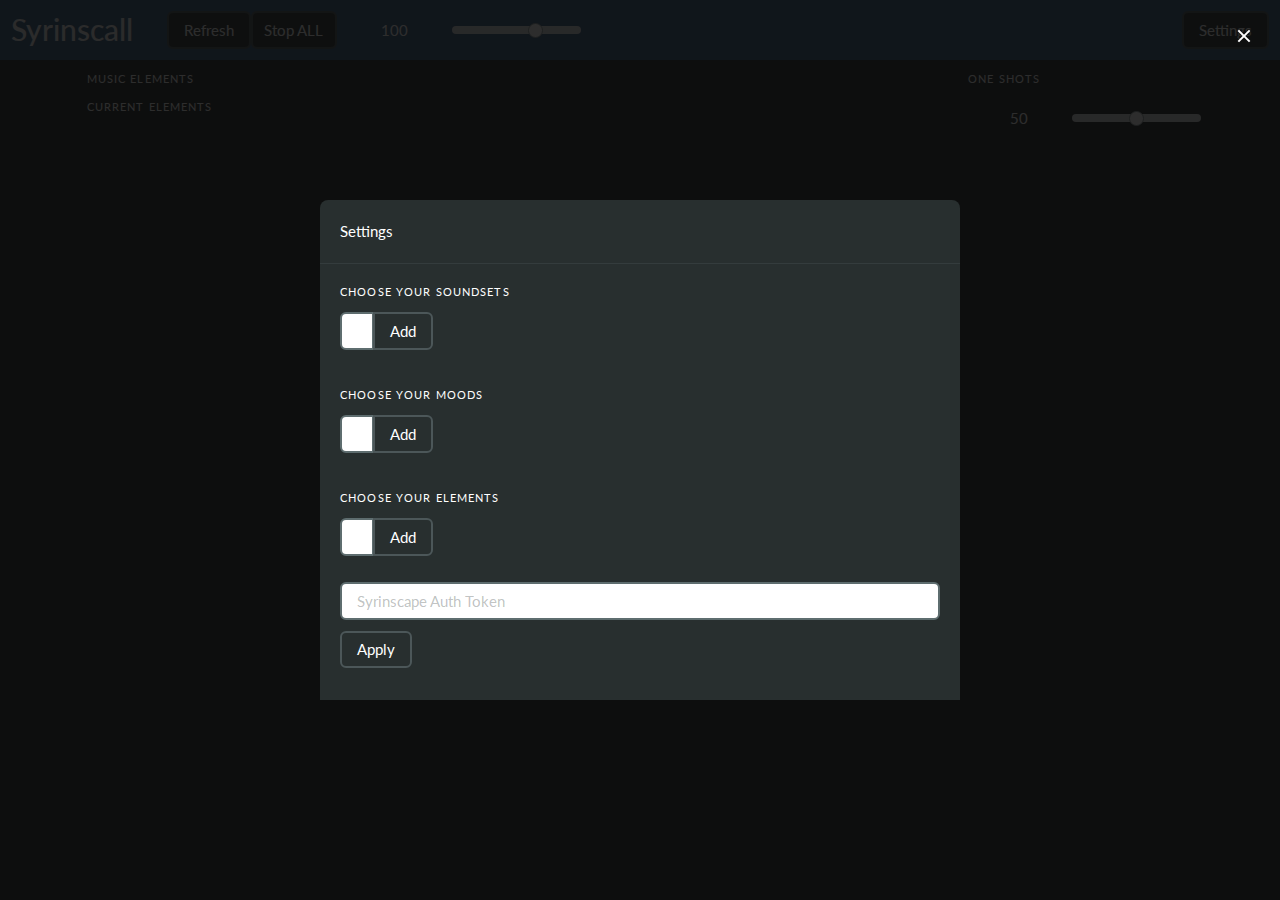
==== commit 7fb0d0ae: "Don't forget the auth token..." ====
--- a/darkly.html
+++ b/darkly.html
@@ -26,7 +26,7 @@
 				<div class="navbar-start">
 					<div id="Stop">
 						<button id="refresh" type="button">Refresh</button>
-						<button id="master_stop" formaction="https://www.syrinscape.com/online/frontend-api/stop-all/" form="main" formmethod="get">Stop ALL</button>
+						<button id="master_stop" type="button">Stop ALL</button>
 						<div id="master-volume" class="field has-addons volume">
 							<div class="control volume-number">
 								<input id="master-volume-number" autocomplete="off" data-rid="master" class="input" type="number" min="0" max="150" step="1" value="100"/>
@@ -103,7 +103,7 @@
 			<div class="modal-close is-large" id="modal_close" aria-label="close"></div>
 		</section>
 		<section class="control_panel">
-			<form id="main" method="post" target="formResponses">
+			<form id="main" method="post" target="formResponses" novalidate="">
 				<div id="Master" class="Master">
 					<div id="Moods">
 					</div>
--- a/css/syrinscall_darkly.css
+++ b/css/syrinscall_darkly.css
@@ -21845,6 +21845,12 @@
   min-height: 1em;
 }
 
+nav .input, nav .volume .volume-slider .slider, .volume .volume-slider nav .slider, .control_panel .input, .control_panel .volume .volume-slider .slider, .volume .volume-slider .control_panel .slider {
+  color: #fff;
+  background-color: transparent;
+  border: none;
+}
+
 section.control_panel > form > div div.Music .column .pin, section.control_panel > form > div div.Music section.control_panel > form > div .pin, section.control_panel > form > div div.Elements .column .pin, section.control_panel > form > div div.Elements section.control_panel > form > div .pin {
   position: absolute;
   top: 0.5em;
